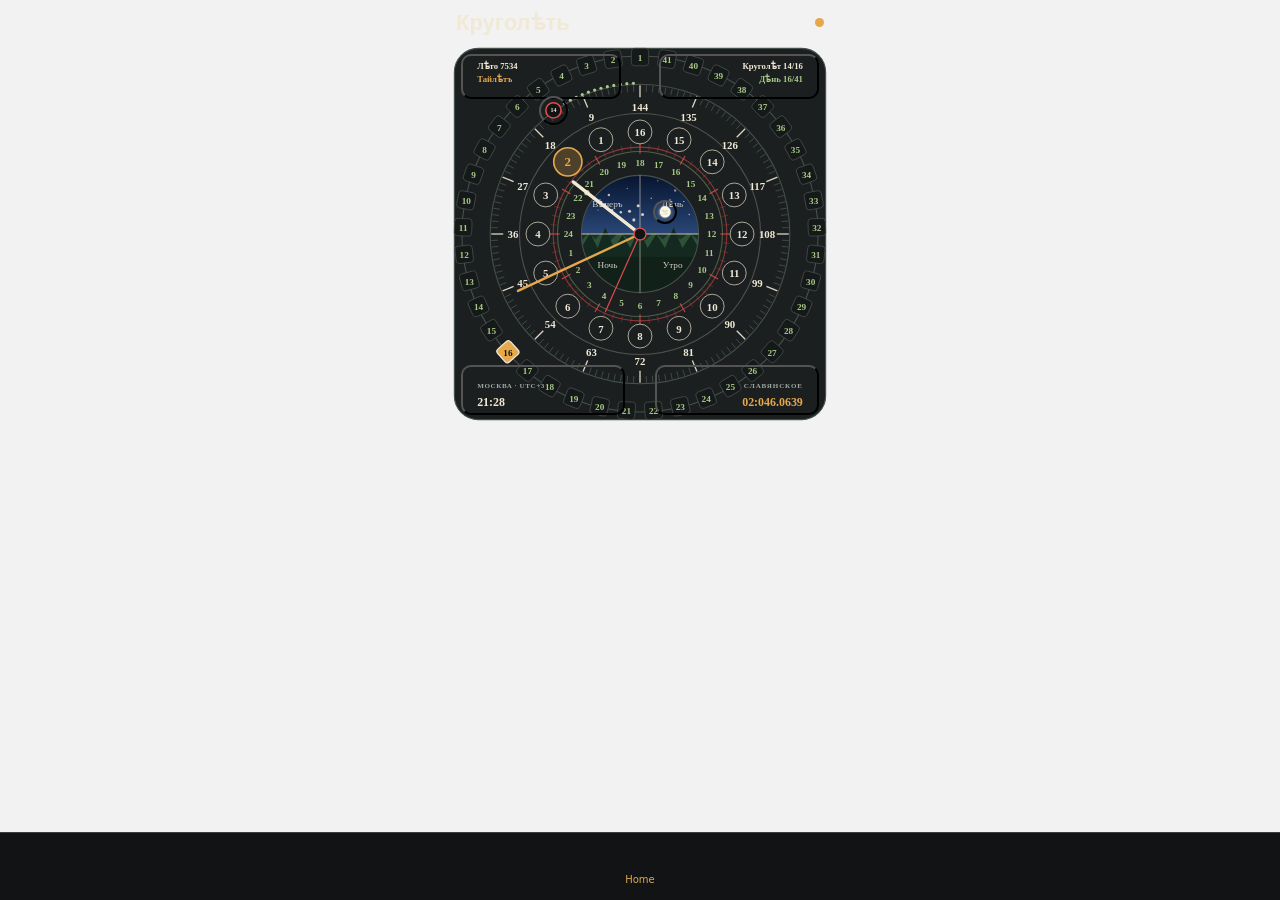
==== (tabs)/index.html @ 2bd32d2b "Add stylized lunar maria" ====
<!DOCTYPE html><html  lang="en"><head><title data-rh="true"></title><meta charSet="utf-8"/><meta name="viewport" content="width=device-width, initial-scale=1, shrink-to-fit=no"/><meta http-equiv="X-UA-Compatible" content="IE=edge"/><style id="expo-reset">#root,body,html{height:100%}body{overflow:hidden}#root{display:flex}</style><style id="react-native-stylesheet">[stylesheet-group="0"]{}
body{margin:0;}
button::-moz-focus-inner,input::-moz-focus-inner{border:0;padding:0;}
html{-ms-text-size-adjust:100%;-webkit-text-size-adjust:100%;-webkit-tap-highlight-color:rgba(0,0,0,0);}
input::-webkit-search-cancel-button,input::-webkit-search-decoration,input::-webkit-search-results-button,input::-webkit-search-results-decoration{display:none;}
[stylesheet-group="1"]{}
.css-11aywtz{-moz-appearance:textfield;-webkit-appearance:none;background-color:rgba(0,0,0,0.00);border-bottom-left-radius:0px;border-bottom-right-radius:0px;border-top-left-radius:0px;border-top-right-radius:0px;border:0 solid black;box-sizing:border-box;font:14px -apple-system,BlinkMacSystemFont,"Segoe UI",Roboto,Helvetica,Arial,sans-serif;margin:0px;padding:0px;resize:none;}
.css-146c3p1{background-color:rgba(0,0,0,0.00);border:0 solid black;box-sizing:border-box;color:rgba(0,0,0,1.00);display:inline;font:14px -apple-system,BlinkMacSystemFont,"Segoe UI",Roboto,Helvetica,Arial,sans-serif;list-style:none;margin:0px;padding:0px;position:relative;text-align:start;text-decoration:none;white-space:pre-wrap;word-wrap:break-word;}
.css-1jxf684{background-color:rgba(0,0,0,0.00);border:0 solid black;box-sizing:border-box;color:inherit;display:inline;font:inherit;list-style:none;margin:0px;padding:0px;position:relative;text-align:inherit;text-decoration:none;white-space:inherit;word-wrap:break-word;}
.css-9pa8cd{bottom:0px;height:100%;left:0px;opacity:0;position:absolute;right:0px;top:0px;width:100%;z-index:-1;}
.css-g5y9jx{align-content:flex-start;align-items:stretch;background-color:rgba(0,0,0,0.00);border:0 solid black;box-sizing:border-box;display:flex;flex-basis:auto;flex-direction:column;flex-shrink:0;list-style:none;margin:0px;min-height:0px;min-width:0px;padding:0px;position:relative;text-decoration:none;z-index:0;}
[stylesheet-group="2"]{}
.r-11mg6pl{border-bottom-color:rgba(255,255,255,1.00);border-left-color:rgba(255,255,255,1.00);border-right-color:rgba(255,255,255,1.00);border-top-color:rgba(255,255,255,1.00);}
.r-13awgt0{flex:1;}
.r-1867qdf{border-bottom-left-radius:16px;border-bottom-right-radius:16px;border-top-left-radius:16px;border-top-right-radius:16px;}
.r-1awa8pu{border-bottom-color:rgba(101,119,134,1.00);border-left-color:rgba(101,119,134,1.00);border-right-color:rgba(101,119,134,1.00);border-top-color:rgba(101,119,134,1.00);}
.r-1bq2mok{margin:3px;}
.r-1d4xg89{border-bottom-color:rgba(170,184,194,1.00);border-left-color:rgba(170,184,194,1.00);border-right-color:rgba(170,184,194,1.00);border-top-color:rgba(170,184,194,1.00);}
.r-1dzdj1l{border-bottom-left-radius:10px;border-bottom-right-radius:10px;border-top-left-radius:10px;border-top-right-radius:10px;}
.r-1f0042m{border-bottom-left-radius:5px;border-bottom-right-radius:5px;border-top-left-radius:5px;border-top-right-radius:5px;}
.r-1j16mh1{border-bottom-left-radius:100%;border-bottom-right-radius:100%;border-top-left-radius:100%;border-top-right-radius:100%;}
.r-1jkafct{border-bottom-left-radius:2px;border-bottom-right-radius:2px;border-top-left-radius:2px;border-top-right-radius:2px;}
.r-1jyn79y{border-bottom-color:rgba(0,150,136,1.00);border-left-color:rgba(0,150,136,1.00);border-right-color:rgba(0,150,136,1.00);border-top-color:rgba(0,150,136,1.00);}
.r-1pcd2l5{padding:20px;}
.r-1phboty{border-bottom-style:solid;border-left-style:solid;border-right-style:solid;border-top-style:solid;}
.r-1px6drs{border-bottom-left-radius:7px;border-bottom-right-radius:7px;border-top-left-radius:7px;border-top-right-radius:7px;}
.r-1q9bdsx{border-bottom-left-radius:12px;border-bottom-right-radius:12px;border-top-left-radius:12px;border-top-right-radius:12px;}
.r-1qsk4np{overflow-x:clip;overflow-y:clip;}
.r-1rvyss1{border-bottom-color:rgba(255,255,255,0.20);border-left-color:rgba(255,255,255,0.20);border-right-color:rgba(255,255,255,0.20);border-top-color:rgba(255,255,255,0.20);}
.r-1sp51qo{padding:10px;}
.r-1udh08x{overflow-x:hidden;overflow-y:hidden;}
.r-1uu6nss{padding:5px;}
.r-1xfd6ze{border-bottom-left-radius:8px;border-bottom-right-radius:8px;border-top-left-radius:8px;border-top-right-radius:8px;}
.r-1yt80mu{border-bottom-color:rgba(191,207,239,1.00);border-left-color:rgba(191,207,239,1.00);border-right-color:rgba(191,207,239,1.00);border-top-color:rgba(191,207,239,1.00);}
.r-2kxcpj{inset:0px;}
.r-4a18lf{border-bottom-color:rgba(255,0,0,1.00);border-left-color:rgba(255,0,0,1.00);border-right-color:rgba(255,0,0,1.00);border-top-color:rgba(255,0,0,1.00);}
.r-60ke3l{border-bottom-color:rgba(0,128,0,1.00);border-left-color:rgba(0,128,0,1.00);border-right-color:rgba(0,128,0,1.00);border-top-color:rgba(0,128,0,1.00);}
.r-6ncur5{border-bottom-left-radius:18px;border-bottom-right-radius:18px;border-top-left-radius:18px;border-top-right-radius:18px;}
.r-6t2glc{border-bottom-left-radius:40px;border-bottom-right-radius:40px;border-top-left-radius:40px;border-top-right-radius:40px;}
.r-9x6qib{border-bottom-color:rgba(204,214,221,1.00);border-left-color:rgba(204,214,221,1.00);border-right-color:rgba(204,214,221,1.00);border-top-color:rgba(204,214,221,1.00);}
.r-crgep1{margin:0px;}
.r-d045u9{border-bottom-width:2px;border-left-width:2px;border-right-width:2px;border-top-width:2px;}
.r-d23pfw{padding:24px;}
.r-edyy15{padding:8px;}
.r-fx7oqy{border-bottom-color:rgba(0,0,255,1.00);border-left-color:rgba(0,0,255,1.00);border-right-color:rgba(0,0,255,1.00);border-top-color:rgba(0,0,255,1.00);}
.r-krxsd3{display:-webkit-box;}
.r-rs99b7{border-bottom-width:1px;border-left-width:1px;border-right-width:1px;border-top-width:1px;}
.r-t60dpp{padding:0px;}
.r-wg31gx{border-bottom-color:rgba(49,53,56,1.00);border-left-color:rgba(49,53,56,1.00);border-right-color:rgba(49,53,56,1.00);border-top-color:rgba(49,53,56,1.00);}
.r-xoduu5{display:inline-flex;}
.r-ywje51{margin:auto;}
.r-z2wwpe{border-bottom-left-radius:4px;border-bottom-right-radius:4px;border-top-left-radius:4px;border-top-right-radius:4px;}
[stylesheet-group="2.1"]{}
.r-11f147o{padding-bottom:8px;padding-top:8px;}
.r-11gswi8{padding-left:3px;padding-right:3px;}
.r-17q4wm6{margin-left:5px;margin-right:5px;}
.r-184id4b{margin-bottom:12px;margin-top:12px;}
.r-18c5d7m{padding-left:6px;padding-right:6px;}
.r-1d7mnkm{padding-bottom:15px;padding-top:15px;}
.r-1e084wi{padding-left:0px;padding-right:0px;}
.r-1mmae3n{padding-bottom:12px;padding-top:12px;}
.r-1ntr0p{padding-left:5px;padding-right:5px;}
.r-1rsorjc{padding-left:36px;padding-right:36px;}
.r-1yd117h{padding-bottom:7px;padding-top:7px;}
.r-3o4zer{padding-left:12px;padding-right:12px;}
.r-3pj75a{padding-left:16px;padding-right:16px;}
.r-cxgwc0{padding-left:24px;padding-right:24px;}
.r-f8sm7e{margin-left:auto;margin-right:auto;}
.r-is05cd{padding-left:8px;padding-right:8px;}
.r-jdiy1a{margin-left:11px;margin-right:11px;}
.r-jusfrs{margin-left:12px;margin-right:12px;}
.r-n5f61p{margin-bottom:3px;margin-top:3px;}
.r-n7gxbd{padding-left:4px;padding-right:4px;}
.r-rehuqn{padding-bottom:5px;padding-top:5px;}
.r-u9wvl5{padding-left:20px;padding-right:20px;}
.r-ugi1tw{padding-left:5%;padding-right:5%;}
.r-w7s2jr{padding-bottom:16px;padding-top:16px;}
.r-ytbthy{padding-bottom:10px;padding-top:10px;}
[stylesheet-group="2.2"]{}
.r-10s2tm5{left:0%;}
.r-16o8guy{right:100%;}
.r-1a11zyx{margin-right:12px;}
.r-1cwvpvk{margin-left:12px;}
.r-1e97lx8{margin-right:3px;}
.r-1euzeng{padding-left:24px;}
.r-1g4tz6n{margin-right:-14.5px;}
.r-1h31txp{padding-right:16px;}
.r-1lhn9r{margin-left:-14.5px;}
.r-1sqnqi2{margin-left:3px;}
.r-1vl2501{padding-right:24px;}
.r-9mo606{margin-right:10px;}
.r-c59us2{left:-3px;}
.r-dqe1q{right:0%;}
.r-qb41rp{margin-right:5px;}
.r-rci37q{left:100%;}
.r-uhung1{margin-left:10px;}
.r-vpmibe{right:-3px;}
.r-w67my2{padding-left:16px;}
.r-wizibn{margin-left:5px;}
[stylesheet-group="3"]{}
.r-105ug2t{pointer-events:auto!important;}
.r-10ptun7{height:16px;}
.r-10v3vxq{transform:scaleX(-1);}
.r-10x49cs{font-size:10px;}
.r-10xqauy{padding-top:env(safe-area-inset-top);}
.r-11j9u27{visibility:hidden;}
.r-11mpjr4{background-color:rgba(223,223,223,1.00);}
.r-11udlyb{background-color:rgba(0,150,136,1.00);}
.r-11v9fek{min-width:180px;}
.r-11yh6sk{overflow-x:hidden;}
.r-12f6czt{top:17px;}
.r-12vffkv>* {pointer-events:auto;}
.r-12vffkv{pointer-events:none!important;}
.r-135wba7{line-height:24px;}
.r-13aq9py{animation-name:r-1iq689l;}
.r-13qz1uu{width:100%;}
.r-13tjlyg{transition-duration:0.1s;}
.r-13yv5cc{right:3%;}
.r-1472mwg{height:24px;}
.r-14gqq1x{margin-top:4px;}
.r-14lw9ot{background-color:rgba(255,255,255,1.00);}
.r-14q75v3{height:6%;}
.r-14sbq61{background-color:rgba(33,150,243,1.00);}
.r-150rngu{-webkit-overflow-scrolling:touch;}
.r-15rkae8{width:88%;}
.r-169uxoy{top:17%;}
.r-16y2uox{flex-grow:1;}
.r-173mn98{align-self:flex-end;}
.r-173mzie{transform:scaleY(-1);}
.r-1777fci{justify-content:center;}
.r-17bb2tj{animation-duration:0.75s;}
.r-17leim2{background-repeat:repeat;}
.r-17s6mgv{justify-content:flex-end;}
.r-17tb59b{opacity:0.7;}
.r-17tloay{opacity:0.6;}
.r-17u3ijr{background-color:rgba(155,161,166,0.27);}
.r-17w48nw{max-width:380px;}
.r-184en5c{z-index:1;}
.r-18nhz7w{top:-3px;}
.r-18u1ve8{color:rgba(255,255,255,0.40);}
.r-18u37iz{flex-direction:row;}
.r-19oahor{font-size:64px;}
.r-19wmn03{width:20px;}
.r-19z077z{touch-action:none;}
.r-1a2p6p6{-webkit-text-decoration-style:solid;text-decoration-style:solid;}
.r-1abnn5w{animation-play-state:paused;}
.r-1acpoxo{width:36px;}
.r-1aiqnjv{font-family:monospace,monospace;}
.r-1aockid{width:40px;}
.r-1awozwy{align-items:center;}
.r-1ay1djp{animation-duration:1s;}
.r-1b43r93{font-size:14px;}
.r-1bqhvcd{right:5%;}
.r-1bymd8e{margin-top:2px;}
.r-1c6unfx{forced-color-adjust:none;}
.r-1c85bru{width:270px;}
.r-1cmwbt1{gap:8px;}
.r-1cvj4g8{margin-top:1px;}
.r-1d2f490{left:0px;}
.r-1d5kdc7{flex-direction:column-reverse;}
.r-1ddef8g{-webkit-text-decoration-line:underline;text-decoration-line:underline;}
.r-1dernwh{height:70%;}
.r-1dg8y8z{left:6%;}
.r-1ei5mc7{cursor:inherit;}
.r-1enofrn{font-size:12px;}
.r-1euycsn{flex-direction:row-reverse;}
.r-1ewcgjf{box-shadow:0px 1px 3px rgba(0,0,0,0.5);}
.r-1ff274t{text-align:right;}
.r-1ffj0ar{background-color:rgba(0,0,0,0.40);}
.r-1fxcxvf{height:5.4%;}
.r-1g80hic{opacity:0.8;}
.r-1g9dr39{width:38%;}
.r-1ge9hsw{max-width:960px;}
.r-1ghxqbu{font-variant:tabular-nums;}
.r-1h0z5md{justify-content:flex-start;}
.r-1habvwh{align-items:flex-start;}
.r-1i10wst{font-size:18px;}
.r-1i6wzkk{-moz-transition-property:opacity;-webkit-transition-property:opacity;transition-property:opacity;}
.r-1i71y14{gap:14px;}
.r-1ikidpy{letter-spacing:0.5px;}
.r-1iln25a{word-wrap:normal;}
.r-1inkyih{font-size:17px;}
.r-1iusvr4{flex-basis:0px;}
.r-1janqcz{width:16px;}
.r-1jkjb{margin-left:8px;}
.r-1kb76zh{margin-right:8px;}
.r-1kfrs79{font-weight:600;}
.r-1kihuf0{align-self:center;}
.r-1ld3bg{top:-4px;}
.r-1ldzwu0{animation-timing-function:linear;}
.r-1lfg1re{top:22.4%;}
.r-1loqt21{cursor:pointer;}
.r-1m2gpgf{box-shadow:0px 0px 6px rgba(220,231,255,0.22);}
.r-1mlwlqe{flex-basis:auto;}
.r-1mrlafo{background-position:0;}
.r-1muvv40{animation-iteration-count:infinite;}
.r-1niwhzg{background-color:rgba(0,0,0,0.00);}
.r-1nlw0im{bottom:8px;}
.r-1no09lo{margin-top:28px;}
.r-1nxhmzv{margin-bottom:28px;}
.r-1ny4l3l{outline-style:none;}
.r-1ocf4r9{scroll-snap-type:y mandatory;}
.r-1olvpj4{top:26%;}
.r-1onu96p{border-curve:continuous;}
.r-1oszu61{align-items:stretch;}
.r-1otgn73{touch-action:manipulation;}
.r-1ovo7vh{top:70.5%;}
.r-1p0dtai{bottom:0px;}
.r-1pi2tsx{height:100%;}
.r-1pm8pkb{font-family:Courier;}
.r-1qd0xha{font-family:-apple-system,BlinkMacSystemFont,"Segoe UI",Roboto,Helvetica,Arial,sans-serif;}
.r-1qkvy22{color:rgba(241,233,213,1.00);}
.r-1qulhi1{animation-name:r-1pzkwqh;}
.r-1r4fvd0{color:rgba(82,169,255,1.00);}
.r-1r74h94{left:8px;}
.r-1r8g8re{height:36px;}
.r-1rnoaur{overflow-y:auto;}
.r-1rypp1o{color:rgba(191,207,239,1.00);}
.r-1sg8ghl{z-index:1000;}
.r-1ssbvtb{gap:12px;}
.r-1sxrcry{background-size:auto;}
.r-1t20iyk{width:40.5%;}
.r-1t2hasf{padding-bottom:18px;}
.r-1t7zxhp{width:9px;}
.r-1to2uj5{height:5.7%;}
.r-1u97meb{height:5.5%;}
.r-1ucl775{height:4.8%;}
.r-1udbk01{text-overflow:ellipsis;}
.r-1ui5ee8{font-size:32px;}
.r-1ujkv8a{aspect-ratio:1;}
.r-1uwg2j3{bottom:2.5%;}
.r-1vr29t4{font-weight:800;}
.r-1w1o7qi{height:13%;}
.r-1w6e6rj{flex-wrap:wrap;}
.r-1wbh5a2{flex-shrink:1;}
.r-1wtj0ep{justify-content:space-between;}
.r-1wyyakw{z-index:-1;}
.r-1xcajam{position:fixed;}
.r-1xnzce8{-moz-user-select:text;-webkit-user-select:text;user-select:text;}
.r-1xpsq9i{box-shadow:0px 3px 3px rgba(0, 0, 0, 0.33);}
.r-1xzupcd{width:13px;}
.r-1y9xkqr{left:8%;}
.r-1yef0xd{animation-name:r-11cv4x;}
.r-29ksks{top:2.5%;}
.r-2eszeu::-webkit-scrollbar{display:none}
.r-2eszeu{scrollbar-width:none;}
.r-2qajdd{background-color:rgba(16,25,42,1.00);}
.r-30o5oe{-moz-appearance:none;-ms-appearance:none;-webkit-appearance:none;appearance:none;}
.r-356f0p{letter-spacing:0.35px;}
.r-3mc0re{right:8px;}
.r-3s2u2q{white-space:nowrap;}
.r-417010{z-index:0;}
.r-4gszlv{background-size:cover;}
.r-4v7adb{height:5px;}
.r-5oul0u{margin-bottom:8px;}
.r-60vfwk{min-width:1px;}
.r-633pao>* {pointer-events:none;}
.r-633pao{pointer-events:none!important;}
.r-6dt33c{opacity:1;}
.r-6gpygo{margin-bottom:12px;}
.r-6je3xt{top:77%;}
.r-6taxm2:-ms-input-placeholder{color:var(--placeholderTextColor);opacity:1;}
.r-6taxm2::-moz-placeholder{color:var(--placeholderTextColor);opacity:1;}
.r-6taxm2::-webkit-input-placeholder{color:var(--placeholderTextColor);opacity:1;}
.r-6taxm2::placeholder{color:var(--placeholderTextColor);opacity:1;}
.r-726pan{width:31px;}
.r-76blku{height:21px;}
.r-7cikom{font-size:inherit;}
.r-7q8q6z{cursor:default;}
.r-8akbws{-webkit-box-orient:vertical;}
.r-8ay8q1{letter-spacing:0.1px;}
.r-93nl1{width:42%;}
.r-97e31f{padding-bottom:env(safe-area-inset-bottom);}
.r-9aw3ui{gap:4px;}
.r-9daxd3{animation-duration:250ms;}
.r-9l47p7{width:10%;}
.r-9qps16{width:34%;}
.r-adyw6z{font-size:20px;}
.r-agouwx{transform:translateZ(0);}
.r-ah5dr5>* {pointer-events:none;}
.r-ah5dr5{pointer-events:auto!important;}
.r-aruset{font-weight:200;}
.r-b88u0q{font-weight:700;}
.r-b93tqn{left:7%;}
.r-bi4vy9{transform:translateY(100%);}
.r-bnwqim{position:relative;}
.r-bt1l66{min-height:20px;}
.r-buy8e9{overflow-y:hidden;}
.r-bv2aro{padding-left:env(safe-area-inset-left);}
.r-c68hjy{color:rgba(161,161,161,1.00);}
.r-cpa5s6{scroll-snap-align:start;}
.r-cqee49{color:rgba(0,0,0,1.00);}
.r-dkge59{background-color:rgba(170,184,194,1.00);}
.r-dnmrzs{max-width:100%;}
.r-eafdt9{transition-duration:0.15s;}
.r-ebwn4k{animation-name:r-q67da2;}
.r-ehq7j7{background-size:contain;}
.r-eqz5dr{flex-direction:column;}
.r-eu3ka{height:40px;}
.r-evnaw{font-size:22px;}
.r-fdjqy7{text-align:left;}
.r-fubrfd{background-color:rgba(229,168,75,1.00);}
.r-fwpv1n{height:9%;}
.r-g3mlsw{animation-name:r-t2lo5v;}
.r-ghxds0{transform:translateY(0%);}
.r-gtdqiz{position:-webkit-sticky;position:sticky;}
.r-h0d30l{height:28px;}
.r-hxflta{padding-right:env(safe-area-inset-right);}
.r-icoktb{opacity:0.5;}
.r-ipm5af{top:0px;}
.r-jspowj{width:14%;}
.r-jwli3a{color:rgba(255,255,255,1.00);}
.r-k200y{align-self:flex-start;}
.r-k5y9r7{height:9px;}
.r-kemksi{background-color:rgba(0,0,0,1.00);}
.r-kizejy{color:rgba(155,161,166,1.00);}
.r-knv0ih{margin-top:8px;}
.r-leqjx2{animation-timing-function:cubic-bezier(0.215, 0.61, 0.355, 1);}
.r-lltvgl{overflow-x:auto;}
.r-lpb231{height:168px;}
.r-lrsllp{width:24px;}
.r-lrvibr{-moz-user-select:none;-webkit-user-select:none;user-select:none;}
.r-majxgm{font-weight:500;}
.r-mfh4gg{scroll-snap-type:x mandatory;}
.r-mhe3cw{z-index:10;}
.r-mro3nb{background-color:rgba(21,23,24,1.00);}
.r-n6v787{font-size:13px;}
.r-nzduqr{left:68%;}
.r-o4n3w5{width:23px;}
.r-oc10qp{height:12%;}
.r-orgf3d{opacity:0;}
.r-pl6hi6{width:24%;}
.r-py74rz{width:36%;}
.r-q4m81j{text-align:center;}
.r-qfi6ny{top:30000px;}
.r-qklmqi{border-bottom-width:1px;}
.r-qn3fzs{padding-bottom:24px;}
.r-qqjak8{font-size:9px;}
.r-qxea8l{left:3%;}
.r-r5vmyo{z-index:1002;}
.r-rjixqe{line-height:20px;}
.r-rs94m5{background-image:url("[data-uri]");}
.r-ru72xm{height:5%;}
.r-s62m2j{animation-timing-function:cubic-bezier(0.47, 0, 0.745, 0.715);}
.r-sfbmgh{z-index:9999;}
.r-so7y2g{line-height:64px;}
.r-tskmnb{padding-top:8px;}
.r-tsynxw{text-transform:uppercase;}
.r-u6sd8q{background-repeat:no-repeat;}
.r-u8s1d{position:absolute;}
.r-u92y06{background-color:rgba(255,165,0,1.00);}
.r-ubezar{font-size:16px;}
.r-uho16t{font-size:34px;}
.r-v5tqk3{left:56%;}
.r-vacyoi{padding-bottom:64px;}
.r-van48c{caret-color:transparent;}
.r-vboj7i{top:-7px;}
.r-vignoi{top:60.5%;}
.r-vvn4in{background-position:center;}
.r-vw2c0b{font-weight:bold;}
.r-w8x9ap{left:38%;}
.r-wfqgy4{transition-duration:100ms;}
.r-ws9h79{left:4px;}
.r-x11e5r{font-family:SFMono-Regular, Menlo, Monaco, Consolas, "Liberation Mono", "Courier New", monospace;}
.r-x3cy2q{background-size:100% 100%;}
.r-xx3c9p{animation-name:r-imtty0;}
.r-y7v2we{background-color:rgba(32,36,37,1.00);}
.r-yfcvkt{left:51.5%;}
.r-yie26v{z-index:1001;}
.r-z56bjy{height:10%;}
.r-z80fyv{height:20px;}
.r-zchlnj{right:0px;}
.r-zmihyx{width:43%;}
.r-zz5t5d{font-size:28px;}
@-webkit-keyframes r-11cv4x{0%{transform:rotate(0deg);}100%{transform:rotate(360deg);}}
@-webkit-keyframes r-1iq689l{0%{transform:translateY(0%);}100%{transform:translateY(100%);}}
@-webkit-keyframes r-1pzkwqh{0%{transform:translateY(100%);}100%{transform:translateY(0%);}}
@-webkit-keyframes r-imtty0{0%{opacity:0;}100%{opacity:1;}}
@-webkit-keyframes r-q67da2{0%{transform:translateX(-100%);}100%{transform:translateX(400%);}}
@-webkit-keyframes r-t2lo5v{0%{opacity:1;}100%{opacity:0;}}
@keyframes r-11cv4x{0%{transform:rotate(0deg);}100%{transform:rotate(360deg);}}
@keyframes r-1iq689l{0%{transform:translateY(0%);}100%{transform:translateY(100%);}}
@keyframes r-1pzkwqh{0%{transform:translateY(100%);}100%{transform:translateY(0%);}}
@keyframes r-imtty0{0%{opacity:0;}100%{opacity:1;}}
@keyframes r-q67da2{0%{transform:translateX(-100%);}100%{transform:translateX(400%);}}
@keyframes r-t2lo5v{0%{opacity:1;}100%{opacity:0;}}</style><script type="module">globalThis.__EXPO_ROUTER_HYDRATE__=true;</script><link rel="preload" href="/slavic-clock-widget-pages/_expo/static/css/web-8abd3a95782238402ea808676aa81ce4.css" as="style"><link rel="stylesheet" href="/slavic-clock-widget-pages/_expo/static/css/web-8abd3a95782238402ea808676aa81ce4.css"><link rel="icon" href="/slavic-clock-widget-pages/favicon.ico" /></head><body><div id="root"><div class="css-g5y9jx r-13awgt0"><!--$--><div class="css-g5y9jx" style="flex:1;--color-primary:#E5A84B;--color-background:#111315;--color-surface:#1B1F20;--color-foreground:#F1E9D5;--color-muted:#9FA8A3;--color-border:#39403D;--color-success:#22C55E;--color-warning:#F59E0B;--color-error:#EF4444"><div class="css-g5y9jx r-13awgt0"><div class="css-g5y9jx" style="flex:1"><div style="position:absolute;left:0;right:0;top:0;bottom:0;pointer-events:none;visibility:hidden"></div><div class="css-g5y9jx r-13awgt0"><div class="css-g5y9jx r-13awgt0 r-1p0dtai r-1d2f490 r-u8s1d r-zchlnj r-ipm5af" style="background-color:rgba(242,242,242,1.00);display:flex"><div class="css-g5y9jx r-13awgt0"><div class="css-g5y9jx r-13awgt0"><!--$--><div style="position:absolute;left:0;right:0;top:0;bottom:0;pointer-events:none;visibility:hidden"></div><div class="css-g5y9jx r-13awgt0" style="flex-direction:column"><div class="css-g5y9jx r-13awgt0 r-1udh08x"><div class="css-g5y9jx r-1p0dtai r-1d2f490 r-u8s1d r-zchlnj r-ipm5af" style="z-index:0"><div class="css-g5y9jx r-13awgt0" style="background-color:rgba(242,242,242,1.00)"><div class="css-g5y9jx r-13awgt0"><!--$--><div class="css-g5y9jx flex-1 bg-background"><div class="css-g5y9jx flex-1" style="padding-top:0px;padding-right:0px;padding-bottom:0px;padding-left:0px"><div class="css-g5y9jx flex-1"><div class="css-g5y9jx r-150rngu r-eqz5dr r-16y2uox r-1wbh5a2 r-11yh6sk r-1rnoaur r-agouwx r-2eszeu"><div class="css-g5y9jx r-1awozwy r-1cmwbt1 r-1t2hasf r-3o4zer r-tskmnb"><div class="css-g5y9jx r-1awozwy r-18u37iz r-1wtj0ep r-17w48nw r-18c5d7m r-13qz1uu"><div dir="auto" class="css-146c3p1 r-1qkvy22 r-evnaw r-b88u0q r-1bymd8e">Круголѣть</div><div class="css-g5y9jx r-fubrfd r-1f0042m r-k5y9r7 r-1t7zxhp"></div></div><div class="css-g5y9jx r-1kihuf0 r-1ujkv8a r-17w48nw r-bnwqim r-13qz1uu"><svg width="100%" height="100%" viewBox="0 0 350 350"><rect x="4" y="4" width="342" height="342" rx="22" fill="#1B1F20" stroke="#46504B" stroke-width="1"></rect><circle cx="175" cy="175" r="164" fill="none" stroke="#46504B" stroke-width="1"></circle><circle cx="175" cy="175" r="138" fill="none" stroke="#46504B" stroke-width="1"></circle><circle cx="175" cy="175" r="80" fill="none" stroke="#E14B4B" stroke-opacity="0.55" stroke-width="1"></circle><circle cx="175" cy="175" r="76" fill="none" stroke="#A8C987" stroke-opacity="0.38" stroke-width="1"></circle><circle cx="175" cy="175" r="111" fill="none" stroke="#F1E9D5" stroke-opacity="0.25" stroke-width="1"></circle><defs><clipPath id="celestial-center-clip"><circle cx="175" cy="175" r="54"></circle></clipPath><clipPath id="moon-disc-clip"><circle cx="197.97208139284055" cy="154.6877494074803" r="5.4"></circle></clipPath><clipPath id="moon-light-clip"><path d="M 197.97208139284055 149.2877494074803 A 5.4 5.4 0 0 1 197.97208139284055 160.08774940748032 A 4.777300661014725 5.4 0 0 1 197.97208139284055 149.2877494074803 Z"></path></clipPath><radialGradient cx="50%" cy="50%" r="50%" id="moon-glow-gradient"><stop offset="0" stop-color="#DCE7FF" stop-opacity="0.32"></stop><stop offset="0.62" stop-color="#DCE7FF" stop-opacity="0.13"></stop><stop offset="1" stop-color="#DCE7FF" stop-opacity="0"></stop></radialGradient><linearGradient x1="0" y1="0" x2="0" y2="1" id="celestial-sky-gradient"><stop offset="0" stop-color="#07142F"></stop><stop offset="1" stop-color="#294777"></stop></linearGradient></defs><g clip-path="url(#celestial-center-clip)"><rect x="121" y="121" width="108" height="54" fill="url(#celestial-sky-gradient)"></rect><circle cx="146.3546656385508" cy="139" r="1.15" fill="#F1E9D5" fill-opacity="0.7511782463997405"></circle><circle cx="155.3546656385508" cy="147" r="0.65" fill="#F1E9D5" fill-opacity="0.5060569238903516"></circle><circle cx="163.3546656385508" cy="133" r="0.65" fill="#F1E9D5" fill-opacity="0.5060569238903516"></circle><circle cx="185.3546656385508" cy="142" r="0.65" fill="#F1E9D5" fill-opacity="0.7511782463997405"></circle><circle cx="197.3546656385508" cy="151" r="0.65" fill="#F1E9D5" fill-opacity="0.5060569238903516"></circle><circle cx="207.3546656385508" cy="135" r="1.15" fill="#F1E9D5" fill-opacity="0.5060569238903516"></circle><circle cx="215.3546656385508" cy="145" r="0.65" fill="#F1E9D5" fill-opacity="0.7511782463997405"></circle><circle cx="136.3546656385508" cy="153" r="0.65" fill="#F1E9D5" fill-opacity="0.5060569238903516"></circle><circle cx="191.3546656385508" cy="126" r="0.65" fill="#F1E9D5" fill-opacity="0.5060569238903516"></circle><circle cx="220.3546656385508" cy="157" r="0.65" fill="#F1E9D5" fill-opacity="0.7511782463997405"></circle><circle cx="153.3546656385508" cy="123" r="1.15" fill="#F1E9D5" fill-opacity="0.5060569238903516"></circle><circle cx="208.3546656385508" cy="119" r="0.65" fill="#F1E9D5" fill-opacity="0.5060569238903516"></circle><circle cx="142.3546656385508" cy="148" r="1.4" fill="#FFF6DC" fill-opacity="0.7907139435786743"></circle><circle cx="149.3546656385508" cy="153" r="1.1" fill="#FFF6DC" fill-opacity="0.7907139435786743"></circle><circle cx="157.3546656385508" cy="155" r="1.1" fill="#FFF6DC" fill-opacity="0.7907139435786743"></circle><circle cx="165.3546656385508" cy="154" r="1.4" fill="#FFF6DC" fill-opacity="0.7907139435786743"></circle><circle cx="173.3546656385508" cy="149" r="1.4" fill="#FFF6DC" fill-opacity="0.7907139435786743"></circle><circle cx="177.3546656385508" cy="157" r="1.4" fill="#FFF6DC" fill-opacity="0.7907139435786743"></circle><circle cx="169.3546656385508" cy="162" r="1.4" fill="#FFF6DC" fill-opacity="0.7907139435786743"></circle><circle cx="197.97208139284055" cy="154.6877494074803" r="10.5" fill="url(#moon-glow-gradient)"></circle><circle cx="197.97208139284055" cy="154.6877494074803" r="5.4" fill="#3E526F" stroke="#DCE7FF" stroke-opacity="0.78" stroke-width="0.45"></circle><path d="M 197.97208139284055 149.2877494074803 A 5.4 5.4 0 0 1 197.97208139284055 160.08774940748032 A 4.777300661014725 5.4 0 0 1 197.97208139284055 149.2877494074803 Z" fill="#FFF9E0" clip-path="url(#moon-disc-clip)"></path><g clip-path="url(#moon-light-clip)"><ellipse cx="196.27208139284056" cy="153.33774940748032" rx="1.45" ry="0.9" fill="#718096" fill-opacity="0.24" transform="rotate(-18 196.27208139284056 153.33774940748032)"></ellipse><ellipse cx="199.62208139284056" cy="153.5377494074803" rx="1.25" ry="0.75" fill="#718096" fill-opacity="0.27" transform="rotate(22 199.62208139284056 153.5377494074803)"></ellipse><ellipse cx="197.62208139284056" cy="154.83774940748032" rx="1.3" ry="1.05" fill="#718096" fill-opacity="0.22"></ellipse><ellipse cx="199.22208139284055" cy="156.4377494074803" rx="1.55" ry="0.72" fill="#718096" fill-opacity="0.25" transform="rotate(-28 199.22208139284055 156.4377494074803)"></ellipse><ellipse cx="195.92208139284054" cy="157.0377494074803" rx="0.9" ry="0.58" fill="#718096" fill-opacity="0.2" transform="rotate(14 195.92208139284054 157.0377494074803)"></ellipse></g><rect x="121" y="175" width="108" height="54" fill="#193127"></rect><path d="M121 181 L128 174 L134 180 L141 172 L148 181 L156 173 L164 180 L172 171 L180 181 L188 173 L196 180 L204 172 L212 180 L220 174 L229 181 L229 229 L121 229 Z" fill="#2E513A"></path><path d="M121 188 L129 174 L136 188 L143 169 L151 188 L159 176 L166 188 L174 170 L182 188 L190 175 L198 188 L206 169 L214 188 L222 176 L229 188 L229 229 L121 229 Z" fill="#14291F"></path><rect x="121" y="196" width="108" height="54" fill="#0F1C17" fill-opacity="0.553499760505072"></rect><line x1="121" y1="175" x2="229" y2="175" stroke="#F1E9D5" stroke-opacity="0.45" stroke-width="0.7"></line></g><circle cx="175" cy="175" r="54" fill="none" stroke="#46504B" stroke-width="1"></circle><line x1="175" y1="92" x2="175" y2="101" stroke="#E14B4B" stroke-width="1" opacity="0.9"></line><line x1="183.67586245121524" y1="92.45468268443332" x2="183.0486916716093" y2="98.42181405664296" stroke="#E14B4B" stroke-width="0.55" opacity="0.5"></line><line x1="192.25667033787403" y1="93.81374913909414" x2="191.00920019296748" y2="99.68263474349698" stroke="#E14B4B" stroke-width="0.55" opacity="0.5"></line><line x1="200.64841053312063" y1="96.06230914750226" x2="198.79430856687094" y2="101.76864824527318" stroke="#E14B4B" stroke-width="0.55" opacity="0.5"></line><line x1="208.75914137529142" y1="99.17572701566412" x2="206.3187215168366" y2="104.65699976151973" stroke="#E14B4B" stroke-width="0.55" opacity="0.5"></line><line x1="216.5" y1="103.1198914858916" x2="212" y2="110.91412011995155" stroke="#E14B4B" stroke-width="1" opacity="0.9"></line><line x1="223.78617594027526" y1="107.85158946687936" x2="220.25946442652042" y2="112.70569143312905" stroke="#E14B4B" stroke-width="0.55" opacity="0.5"></line><line x1="230.53784032778523" y1="113.31897948537627" x2="226.52305668963209" y2="117.77784843824065" stroke="#E14B4B" stroke-width="0.55" opacity="0.5"></line><line x1="236.68102051462373" y1="119.46215967221477" x2="232.22215156175935" y2="123.47694331036791" stroke="#E14B4B" stroke-width="0.55" opacity="0.5"></line><line x1="242.14841053312063" y1="126.21382405972473" x2="237.29430856687094" y2="129.74053557347958" stroke="#E14B4B" stroke-width="0.55" opacity="0.5"></line><line x1="246.88010851410843" y1="133.5" x2="239.08587988004848" y2="138" stroke="#E14B4B" stroke-width="1" opacity="0.9"></line><line x1="250.8242729843359" y1="141.24085862470858" x2="245.34300023848027" y2="143.6812784831634" stroke="#E14B4B" stroke-width="0.55" opacity="0.5"></line><line x1="253.93769085249772" y1="149.35158946687937" x2="248.2313517547268" y2="151.20569143312906" stroke="#E14B4B" stroke-width="0.55" opacity="0.5"></line><line x1="256.1862508609059" y1="157.74332966212597" x2="250.31736525650302" y2="158.99079980703254" stroke="#E14B4B" stroke-width="0.55" opacity="0.5"></line><line x1="257.54531731556665" y1="166.32413754878476" x2="251.57818594335703" y2="166.9513083283907" stroke="#E14B4B" stroke-width="0.55" opacity="0.5"></line><line x1="258" y1="175" x2="249" y2="175" stroke="#E14B4B" stroke-width="1" opacity="0.9"></line><line x1="257.54531731556665" y1="183.67586245121524" x2="251.57818594335703" y2="183.0486916716093" stroke="#E14B4B" stroke-width="0.55" opacity="0.5"></line><line x1="256.1862508609059" y1="192.25667033787403" x2="250.31736525650302" y2="191.00920019296746" stroke="#E14B4B" stroke-width="0.55" opacity="0.5"></line><line x1="253.93769085249772" y1="200.64841053312063" x2="248.2313517547268" y2="198.79430856687094" stroke="#E14B4B" stroke-width="0.55" opacity="0.5"></line><line x1="250.8242729843359" y1="208.75914137529142" x2="245.34300023848027" y2="206.3187215168366" stroke="#E14B4B" stroke-width="0.55" opacity="0.5"></line><line x1="246.88010851410843" y1="216.5" x2="239.08587988004848" y2="212" stroke="#E14B4B" stroke-width="1" opacity="0.9"></line><line x1="242.14841053312065" y1="223.78617594027526" x2="237.29430856687097" y2="220.25946442652042" stroke="#E14B4B" stroke-width="0.55" opacity="0.5"></line><line x1="236.68102051462373" y1="230.53784032778523" x2="232.22215156175935" y2="226.52305668963209" stroke="#E14B4B" stroke-width="0.55" opacity="0.5"></line><line x1="230.53784032778523" y1="236.68102051462373" x2="226.52305668963209" y2="232.22215156175935" stroke="#E14B4B" stroke-width="0.55" opacity="0.5"></line><line x1="223.78617594027526" y1="242.14841053312063" x2="220.25946442652042" y2="237.29430856687094" stroke="#E14B4B" stroke-width="0.55" opacity="0.5"></line><line x1="216.5" y1="246.8801085141084" x2="212" y2="239.08587988004845" stroke="#E14B4B" stroke-width="1" opacity="0.9"></line><line x1="208.75914137529142" y1="250.8242729843359" x2="206.3187215168366" y2="245.34300023848027" stroke="#E14B4B" stroke-width="0.55" opacity="0.5"></line><line x1="200.64841053312063" y1="253.93769085249772" x2="198.79430856687094" y2="248.2313517547268" stroke="#E14B4B" stroke-width="0.55" opacity="0.5"></line><line x1="192.25667033787403" y1="256.18625086090583" x2="191.00920019296748" y2="250.31736525650302" stroke="#E14B4B" stroke-width="0.55" opacity="0.5"></line><line x1="183.67586245121524" y1="257.54531731556665" x2="183.0486916716093" y2="251.57818594335703" stroke="#E14B4B" stroke-width="0.55" opacity="0.5"></line><line x1="175" y1="258" x2="175" y2="249" stroke="#E14B4B" stroke-width="1" opacity="0.9"></line><line x1="166.3241375487847" y1="257.54531731556665" x2="166.95130832839064" y2="251.57818594335703" stroke="#E14B4B" stroke-width="0.55" opacity="0.5"></line><line x1="157.743329662126" y1="256.1862508609059" x2="158.99079980703254" y2="250.31736525650302" stroke="#E14B4B" stroke-width="0.55" opacity="0.5"></line><line x1="149.35158946687932" y1="253.93769085249772" x2="151.20569143312903" y2="248.2313517547268" stroke="#E14B4B" stroke-width="0.55" opacity="0.5"></line><line x1="141.2408586247086" y1="250.8242729843359" x2="143.6812784831634" y2="245.34300023848027" stroke="#E14B4B" stroke-width="0.55" opacity="0.5"></line><line x1="133.50000000000003" y1="246.88010851410843" x2="138" y2="239.08587988004848" stroke="#E14B4B" stroke-width="1" opacity="0.9"></line><line x1="126.21382405972474" y1="242.14841053312063" x2="129.74053557347958" y2="237.29430856687094" stroke="#E14B4B" stroke-width="0.55" opacity="0.5"></line><line x1="119.46215967221477" y1="236.68102051462373" x2="123.47694331036791" y2="232.22215156175935" stroke="#E14B4B" stroke-width="0.55" opacity="0.5"></line><line x1="113.31897948537629" y1="230.53784032778523" x2="117.77784843824065" y2="226.52305668963209" stroke="#E14B4B" stroke-width="0.55" opacity="0.5"></line><line x1="107.85158946687937" y1="223.78617594027529" x2="112.70569143312906" y2="220.25946442652042" stroke="#E14B4B" stroke-width="0.55" opacity="0.5"></line><line x1="103.11989148589159" y1="216.5" x2="110.91412011995153" y2="212" stroke="#E14B4B" stroke-width="1" opacity="0.9"></line><line x1="99.17572701566414" y1="208.75914137529145" x2="104.65699976151974" y2="206.31872151683663" stroke="#E14B4B" stroke-width="0.55" opacity="0.5"></line><line x1="96.06230914750226" y1="200.64841053312068" x2="101.76864824527318" y2="198.794308566871" stroke="#E14B4B" stroke-width="0.55" opacity="0.5"></line><line x1="93.81374913909413" y1="192.25667033787403" x2="99.68263474349696" y2="191.00920019296746" stroke="#E14B4B" stroke-width="0.55" opacity="0.5"></line><line x1="92.45468268443332" y1="183.67586245121527" x2="98.42181405664296" y2="183.04869167160933" stroke="#E14B4B" stroke-width="0.55" opacity="0.5"></line><line x1="92" y1="175" x2="101" y2="175" stroke="#E14B4B" stroke-width="1" opacity="0.9"></line><line x1="92.45468268443331" y1="166.3241375487848" x2="98.42181405664294" y2="166.95130832839072" stroke="#E14B4B" stroke-width="0.55" opacity="0.5"></line><line x1="93.81374913909413" y1="157.743329662126" x2="99.68263474349696" y2="158.99079980703254" stroke="#E14B4B" stroke-width="0.55" opacity="0.5"></line><line x1="96.06230914750226" y1="149.35158946687935" x2="101.76864824527318" y2="151.20569143312903" stroke="#E14B4B" stroke-width="0.55" opacity="0.5"></line><line x1="99.17572701566411" y1="141.2408586247086" x2="104.65699976151971" y2="143.68127848316342" stroke="#E14B4B" stroke-width="0.55" opacity="0.5"></line><line x1="103.1198914858916" y1="133.5" x2="110.91412011995155" y2="138" stroke="#E14B4B" stroke-width="1" opacity="0.9"></line><line x1="107.85158946687936" y1="126.21382405972474" x2="112.70569143312905" y2="129.74053557347958" stroke="#E14B4B" stroke-width="0.55" opacity="0.5"></line><line x1="113.31897948537627" y1="119.46215967221477" x2="117.77784843824065" y2="123.47694331036791" stroke="#E14B4B" stroke-width="0.55" opacity="0.5"></line><line x1="119.46215967221474" y1="113.3189794853763" x2="123.4769433103679" y2="117.77784843824065" stroke="#E14B4B" stroke-width="0.55" opacity="0.5"></line><line x1="126.21382405972471" y1="107.85158946687937" x2="129.74053557347958" y2="112.70569143312906" stroke="#E14B4B" stroke-width="0.55" opacity="0.5"></line><line x1="133.49999999999997" y1="103.1198914858916" x2="137.99999999999997" y2="110.91412011995155" stroke="#E14B4B" stroke-width="1" opacity="0.9"></line><line x1="141.2408586247086" y1="99.17572701566412" x2="143.6812784831634" y2="104.65699976151973" stroke="#E14B4B" stroke-width="0.55" opacity="0.5"></line><line x1="149.35158946687935" y1="96.06230914750226" x2="151.20569143312903" y2="101.76864824527318" stroke="#E14B4B" stroke-width="0.55" opacity="0.5"></line><line x1="157.74332966212594" y1="93.81374913909414" x2="158.9907998070325" y2="99.68263474349698" stroke="#E14B4B" stroke-width="0.55" opacity="0.5"></line><line x1="166.32413754878476" y1="92.45468268443331" x2="166.9513083283907" y2="98.42181405664294" stroke="#E14B4B" stroke-width="0.55" opacity="0.5"></line><g><rect x="167" y="4" width="16" height="16" rx="3" fill="#151919" stroke="#46504B" stroke-width="0.7" transform="rotate(0 175 12)"></rect><text x="175" y="15.5" fill="#A8C987" text-anchor="middle" style="font-size:8.5;font-weight:700">1</text></g><g><rect x="142.11816667232347" y="5.910290923803188" width="16" height="16" rx="3" fill="#151919" stroke="#46504B" stroke-width="0.7" transform="rotate(-8.78048780487805 150.11816667232347 13.910290923803188)"></rect><text x="150.11816667232347" y="17.41029092380319" fill="#A8C987" text-anchor="middle" style="font-size:8.5;font-weight:700">2</text></g><g><rect x="117.81954242898365" y="11.596388095046308" width="16" height="16" rx="3" fill="#151919" stroke="#46504B" stroke-width="0.7" transform="rotate(-17.5609756097561 125.81954242898365 19.596388095046308)"></rect><text x="125.81954242898365" y="23.096388095046308" fill="#A8C987" text-anchor="middle" style="font-size:8.5;font-weight:700">3</text></g><g><rect x="94.67366642768556" y="20.925014215347943" width="16" height="16" rx="3" fill="#151919" stroke="#46504B" stroke-width="0.7" transform="rotate(-26.341463414634145 102.67366642768556 28.925014215347943)"></rect><text x="102.67366642768556" y="32.42501421534794" fill="#A8C987" text-anchor="middle" style="font-size:8.5;font-weight:700">4</text></g><g><rect x="73.22305838436485" y="33.677514195025" width="16" height="16" rx="3" fill="#151919" stroke="#46504B" stroke-width="0.7" transform="rotate(-35.1219512195122 81.22305838436485 41.677514195025)"></rect><text x="81.22305838436485" y="45.177514195025" fill="#A8C987" text-anchor="middle" style="font-size:8.5;font-weight:700">5</text></g><g><rect x="53.97050237086462" y="49.5549802430717" width="16" height="16" rx="3" fill="#151919" stroke="#46504B" stroke-width="0.7" transform="rotate(-43.90243902439024 61.97050237086462 57.5549802430717)"></rect><text x="61.97050237086462" y="61.0549802430717" fill="#A8C987" text-anchor="middle" style="font-size:8.5;font-weight:700">6</text></g><g><rect x="37.36726198243147" y="68.18525801243803" width="16" height="16" rx="3" fill="#151919" stroke="#46504B" stroke-width="0.7" transform="rotate(-52.68292682926829 45.36726198243147 76.18525801243803)"></rect><text x="45.36726198243147" y="79.68525801243803" fill="#A8C987" text-anchor="middle" style="font-size:8.5;font-weight:700">7</text></g><g><rect x="23.80250310151638" y="89.13166958250116" width="16" height="16" rx="3" fill="#151919" stroke="#46504B" stroke-width="0.7" transform="rotate(-61.463414634146346 31.80250310151638 97.13166958250116)"></rect><text x="31.80250310151638" y="100.63166958250116" fill="#A8C987" text-anchor="middle" style="font-size:8.5;font-weight:700">8</text></g><g><rect x="13.59417217933148" y="111.90324881941405" width="16" height="16" rx="3" fill="#151919" stroke="#46504B" stroke-width="0.7" transform="rotate(-70.2439024390244 21.59417217933148 119.90324881941405)"></rect><text x="21.59417217933148" y="123.40324881941405" fill="#A8C987" text-anchor="middle" style="font-size:8.5;font-weight:700">9</text></g><g><rect x="6.981543840512643" y="135.96624920615903" width="16" height="16" rx="3" fill="#151919" stroke="#46504B" stroke-width="0.7" transform="rotate(-79.02439024390245 14.981543840512643 143.96624920615903)"></rect><text x="14.981543840512643" y="147.46624920615903" fill="#A8C987" text-anchor="middle" style="font-size:8.5;font-weight:700">10</text></g><g><rect x="4.119612488717962" y="160.75665440852427" width="16" height="16" rx="3" fill="#151919" stroke="#46504B" stroke-width="0.7" transform="rotate(-87.80487804878048 12.119612488717962 168.75665440852427)"></rect><text x="12.119612488717962" y="172.25665440852427" fill="#A8C987" text-anchor="middle" style="font-size:8.5;font-weight:700">11</text></g><g><rect x="5.075459369172961" y="185.69339833993922" width="16" height="16" rx="3" fill="#151919" stroke="#46504B" stroke-width="0.7" transform="rotate(-96.58536585365854 13.075459369172961 193.69339833993922)"></rect><text x="13.075459369172961" y="197.19339833993922" fill="#A8C987" text-anchor="middle" style="font-size:8.5;font-weight:700">12</text></g><g><rect x="9.826680241138007" y="210.19198485805586" width="16" height="16" rx="3" fill="#151919" stroke="#46504B" stroke-width="0.7" transform="rotate(-105.36585365853658 17.826680241138007 218.19198485805586)"></rect><text x="17.826680241138007" y="221.69198485805586" fill="#A8C987" text-anchor="middle" style="font-size:8.5;font-weight:700">13</text></g><g><rect x="18.261910514322324" y="233.6781878589283" width="16" height="16" rx="3" fill="#151919" stroke="#46504B" stroke-width="0.7" transform="rotate(-114.14634146341463 26.261910514322324 241.6781878589283)"></rect><text x="26.261910514322324" y="245.1781878589283" fill="#A8C987" text-anchor="middle" style="font-size:8.5;font-weight:700">14</text></g><g><rect x="30.183435540492184" y="255.6015106501991" width="16" height="16" rx="3" fill="#151919" stroke="#46504B" stroke-width="0.7" transform="rotate(-122.92682926829269 38.183435540492184 263.6015106501991)"></rect><text x="38.183435540492184" y="267.1015106501991" fill="#A8C987" text-anchor="middle" style="font-size:8.5;font-weight:700">15</text></g><g><rect x="45.31182487725006" y="275.4480891269871" width="16" height="16" rx="3" fill="#E5A84B" stroke="#F1E9D5" stroke-width="1.2" transform="rotate(-131.70731707317074 53.31182487725006 283.4480891269871)"></rect><text x="53.31182487725006" y="286.9480891269871" fill="#111315" text-anchor="middle" style="font-size:8.5;font-weight:700">16</text></g><g><rect x="63.29248190077075" y="292.75273631097673" width="16" height="16" rx="3" fill="#151919" stroke="#46504B" stroke-width="0.7" transform="rotate(-140.4878048780488 71.29248190077075 300.75273631097673)"></rect><text x="71.29248190077075" y="304.25273631097673" fill="#A8C987" text-anchor="middle" style="font-size:8.5;font-weight:700">17</text></g><g><rect x="83.70395525012094" y="307.10984593891374" width="16" height="16" rx="3" fill="#151919" stroke="#46504B" stroke-width="0.7" transform="rotate(-149.2682926829268 91.70395525012094 315.10984593891374)"></rect><text x="91.70395525012094" y="318.60984593891374" fill="#A8C987" text-anchor="middle" style="font-size:8.5;font-weight:700">18</text></g><g><rect x="106.06781728995466" y="318.1828995296414" width="16" height="16" rx="3" fill="#151919" stroke="#46504B" stroke-width="0.7" transform="rotate(-158.0487804878049 114.06781728995466 326.1828995296414)"></rect><text x="114.06781728995466" y="329.6828995296414" fill="#A8C987" text-anchor="middle" style="font-size:8.5;font-weight:700">19</text></g><g><rect x="129.8598780487886" y="325.712354092078" width="16" height="16" rx="3" fill="#151919" stroke="#46504B" stroke-width="0.7" transform="rotate(-166.82926829268294 137.8598780487886 333.712354092078)"></rect><text x="137.8598780487886" y="337.212354092078" fill="#A8C987" text-anchor="middle" style="font-size:8.5;font-weight:700">20</text></g><g><rect x="154.52247178765128" y="329.5217255929497" width="16" height="16" rx="3" fill="#151919" stroke="#46504B" stroke-width="0.7" transform="rotate(-175.60975609756096 162.52247178765128 337.5217255929497)"></rect><text x="162.52247178765128" y="341.0217255929497" fill="#A8C987" text-anchor="middle" style="font-size:8.5;font-weight:700">21</text></g><g><rect x="179.4775282123488" y="329.5217255929497" width="16" height="16" rx="3" fill="#151919" stroke="#46504B" stroke-width="0.7" transform="rotate(-184.39024390243904 187.4775282123488 337.5217255929497)"></rect><text x="187.4775282123488" y="341.0217255929497" fill="#A8C987" text-anchor="middle" style="font-size:8.5;font-weight:700">22</text></g><g><rect x="204.14012195121148" y="325.71235409207793" width="16" height="16" rx="3" fill="#151919" stroke="#46504B" stroke-width="0.7" transform="rotate(-193.1707317073171 212.14012195121148 333.71235409207793)"></rect><text x="212.14012195121148" y="337.21235409207793" fill="#A8C987" text-anchor="middle" style="font-size:8.5;font-weight:700">23</text></g><g><rect x="227.93218271004542" y="318.1828995296414" width="16" height="16" rx="3" fill="#151919" stroke="#46504B" stroke-width="0.7" transform="rotate(-201.95121951219514 235.93218271004542 326.1828995296414)"></rect><text x="235.93218271004542" y="329.6828995296414" fill="#A8C987" text-anchor="middle" style="font-size:8.5;font-weight:700">24</text></g><g><rect x="250.296044749879" y="307.10984593891374" width="16" height="16" rx="3" fill="#151919" stroke="#46504B" stroke-width="0.7" transform="rotate(-210.73170731707316 258.296044749879 315.10984593891374)"></rect><text x="258.296044749879" y="318.60984593891374" fill="#A8C987" text-anchor="middle" style="font-size:8.5;font-weight:700">25</text></g><g><rect x="270.7075180992292" y="292.75273631097673" width="16" height="16" rx="3" fill="#151919" stroke="#46504B" stroke-width="0.7" transform="rotate(-219.5121951219512 278.7075180992292 300.75273631097673)"></rect><text x="278.7075180992292" y="304.25273631097673" fill="#A8C987" text-anchor="middle" style="font-size:8.5;font-weight:700">26</text></g><g><rect x="288.68817512274984" y="275.44808912698727" width="16" height="16" rx="3" fill="#151919" stroke="#46504B" stroke-width="0.7" transform="rotate(-228.29268292682926 296.68817512274984 283.44808912698727)"></rect><text x="296.68817512274984" y="286.94808912698727" fill="#A8C987" text-anchor="middle" style="font-size:8.5;font-weight:700">27</text></g><g><rect x="303.81656445950796" y="255.60151065019886" width="16" height="16" rx="3" fill="#151919" stroke="#46504B" stroke-width="0.7" transform="rotate(-237.07317073170734 311.81656445950796 263.60151065019886)"></rect><text x="311.81656445950796" y="267.10151065019886" fill="#A8C987" text-anchor="middle" style="font-size:8.5;font-weight:700">28</text></g><g><rect x="315.7380894856776" y="233.67818785892845" width="16" height="16" rx="3" fill="#151919" stroke="#46504B" stroke-width="0.7" transform="rotate(-245.85365853658539 323.7380894856776 241.67818785892845)"></rect><text x="323.7380894856776" y="245.17818785892845" fill="#A8C987" text-anchor="middle" style="font-size:8.5;font-weight:700">29</text></g><g><rect x="324.173319758862" y="210.19198485805583" width="16" height="16" rx="3" fill="#151919" stroke="#46504B" stroke-width="0.7" transform="rotate(-254.6341463414634 332.173319758862 218.19198485805583)"></rect><text x="332.173319758862" y="221.69198485805583" fill="#A8C987" text-anchor="middle" style="font-size:8.5;font-weight:700">30</text></g><g><rect x="328.92454063082704" y="185.69339833993922" width="16" height="16" rx="3" fill="#151919" stroke="#46504B" stroke-width="0.7" transform="rotate(-263.4146341463415 336.92454063082704 193.69339833993922)"></rect><text x="336.92454063082704" y="197.19339833993922" fill="#A8C987" text-anchor="middle" style="font-size:8.5;font-weight:700">31</text></g><g><rect x="329.88038751128204" y="160.7566544085244" width="16" height="16" rx="3" fill="#151919" stroke="#46504B" stroke-width="0.7" transform="rotate(-272.1951219512195 337.88038751128204 168.7566544085244)"></rect><text x="337.88038751128204" y="172.2566544085244" fill="#A8C987" text-anchor="middle" style="font-size:8.5;font-weight:700">32</text></g><g><rect x="327.01845615948736" y="135.96624920615903" width="16" height="16" rx="3" fill="#151919" stroke="#46504B" stroke-width="0.7" transform="rotate(-280.9756097560976 335.01845615948736 143.96624920615903)"></rect><text x="335.01845615948736" y="147.46624920615903" fill="#A8C987" text-anchor="middle" style="font-size:8.5;font-weight:700">33</text></g><g><rect x="320.4058278206686" y="111.9032488194141" width="16" height="16" rx="3" fill="#151919" stroke="#46504B" stroke-width="0.7" transform="rotate(-289.7560975609756 328.4058278206686 119.9032488194141)"></rect><text x="328.4058278206686" y="123.4032488194141" fill="#A8C987" text-anchor="middle" style="font-size:8.5;font-weight:700">34</text></g><g><rect x="310.1974968984836" y="89.13166958250115" width="16" height="16" rx="3" fill="#151919" stroke="#46504B" stroke-width="0.7" transform="rotate(-298.5365853658536 318.1974968984836 97.13166958250115)"></rect><text x="318.1974968984836" y="100.63166958250115" fill="#A8C987" text-anchor="middle" style="font-size:8.5;font-weight:700">35</text></g><g><rect x="296.63273801756856" y="68.18525801243808" width="16" height="16" rx="3" fill="#151919" stroke="#46504B" stroke-width="0.7" transform="rotate(-307.3170731707317 304.63273801756856 76.18525801243808)"></rect><text x="304.63273801756856" y="79.68525801243808" fill="#A8C987" text-anchor="middle" style="font-size:8.5;font-weight:700">36</text></g><g><rect x="280.02949762913545" y="49.554980243071725" width="16" height="16" rx="3" fill="#151919" stroke="#46504B" stroke-width="0.7" transform="rotate(-316.0975609756098 288.02949762913545 57.554980243071725)"></rect><text x="288.02949762913545" y="61.054980243071725" fill="#A8C987" text-anchor="middle" style="font-size:8.5;font-weight:700">37</text></g><g><rect x="260.77694161563517" y="33.677514195025" width="16" height="16" rx="3" fill="#151919" stroke="#46504B" stroke-width="0.7" transform="rotate(-324.8780487804878 268.77694161563517 41.677514195025)"></rect><text x="268.77694161563517" y="45.177514195025" fill="#A8C987" text-anchor="middle" style="font-size:8.5;font-weight:700">38</text></g><g><rect x="239.32633357231435" y="20.925014215347915" width="16" height="16" rx="3" fill="#151919" stroke="#46504B" stroke-width="0.7" transform="rotate(-333.6585365853659 247.32633357231435 28.925014215347915)"></rect><text x="247.32633357231435" y="32.425014215347915" fill="#A8C987" text-anchor="middle" style="font-size:8.5;font-weight:700">39</text></g><g><rect x="216.1804575710165" y="11.596388095046365" width="16" height="16" rx="3" fill="#151919" stroke="#46504B" stroke-width="0.7" transform="rotate(-342.4390243902439 224.1804575710165 19.596388095046365)"></rect><text x="224.1804575710165" y="23.096388095046365" fill="#A8C987" text-anchor="middle" style="font-size:8.5;font-weight:700">40</text></g><g><rect x="191.88183332767665" y="5.910290923803217" width="16" height="16" rx="3" fill="#151919" stroke="#46504B" stroke-width="0.7" transform="rotate(-351.2195121951219 199.88183332767665 13.910290923803217)"></rect><text x="199.88183332767665" y="17.410290923803217" fill="#A8C987" text-anchor="middle" style="font-size:8.5;font-weight:700">41</text></g><line x1="175" y1="38" x2="175" y2="49" stroke="#F1E9D5" stroke-width="1.2" opacity="0.9"></line><line x1="180.97585606905108" y1="38.13039364328549" x2="180.71413974485904" y2="44.12468297277664" stroke="#9FA8A3" stroke-width="0.55" opacity="0.5"></line><line x1="186.94033675642916" y1="38.52132636143085" x2="186.4174022999432" y2="44.49849454998133" stroke="#9FA8A3" stroke-width="0.55" opacity="0.5"></line><line x1="192.88208833414708" y1="39.172053991787976" x2="192.09893118082678" y2="45.12072316003085" stroke="#9FA8A3" stroke-width="0.55" opacity="0.5"></line><line x1="198.78980034036948" y1="40.08133783732751" x2="197.74791127436788" y2="45.99018435540074" stroke="#9FA8A3" stroke-width="0.55" opacity="0.5"></line><line x1="204.65222710952008" y1="41.24744702456914" x2="203.35358942589147" y2="47.10522306728873" stroke="#9FA8A3" stroke-width="0.55" opacity="0.5"></line><line x1="210.45820917904535" y1="42.66816179839765" x2="208.90529490843022" y2="48.46371675613206" stroke="#9FA8A3" stroke-width="0.55" opacity="0.5"></line><line x1="216.19669453208544" y1="44.34077774749292" x2="214.3924597350598" y2="50.06307945198229" stroke="#9FA8A3" stroke-width="0.55" opacity="0.5"></line><line x1="221.85675963561664" y1="46.26211095233057" x2="219.80463877566262" y2="51.900266677046005" stroke="#9FA8A3" stroke-width="0.55" opacity="0.5"></line><line x1="227.4276302340173" y1="48.428504045953716" x2="223.21811247800133" y2="58.59117890357787" stroke="#F1E9D5" stroke-width="1.2" opacity="0.9"></line><line x1="232.89870185847582" y1="50.83583317597896" x2="230.36299228803162" y2="56.273679898198864" stroke="#9FA8A3" stroke-width="0.55" opacity="0.5"></line><line x1="238.25956001319966" y1="53.47951585458364" x2="235.48906833378948" y2="58.801580853652965" stroke="#9FA8A3" stroke-width="0.55" opacity="0.5"></line><line x1="243.5" y1="56.35451968153191" x2="240.5" y2="61.550672104238544" stroke="#9FA8A3" stroke-width="0.55" opacity="0.5"></line><line x1="248.61004634351485" y1="59.45537192363467" x2="245.3862486934339" y2="64.51572059851199" stroke="#9FA8A3" stroke-width="0.55" opacity="0.5"></line><line x1="253.5799717800933" y1="62.77616993240812" x2="250.13851316198702" y2="67.69108219814207" stroke="#9FA8A3" stroke-width="0.55" opacity="0.5"></line><line x1="258.4003157741947" y1="66.31059238010079" x2="254.74774720014238" y2="71.0707124218482" stroke="#9FA8A3" stroke-width="0.55" opacity="0.5"></line><line x1="263.0619025270559" y1="70.05191129270001" x2="259.20517686893663" y2="74.64817795141389" stroke="#9FA8A3" stroke-width="0.55" opacity="0.5"></line><line x1="267.55585844334547" y1="73.993004857013" x2="263.5023171976515" y2="78.41666887787375" stroke="#9FA8A3" stroke-width="0.55" opacity="0.5"></line><line x1="271.873629022557" y1="78.126370977443" x2="264.095454429505" y2="85.90454557049502" stroke="#F1E9D5" stroke-width="1.2" opacity="0.9"></line><line x1="276.00699514298697" y1="82.44414155665454" x2="271.58333112212625" y2="86.4976828023485" stroke="#9FA8A3" stroke-width="0.55" opacity="0.5"></line><line x1="279.9480887073" y1="86.93809747294412" x2="275.3518220485861" y2="90.79482313106335" stroke="#9FA8A3" stroke-width="0.55" opacity="0.5"></line><line x1="283.6894076198992" y1="91.59968422580528" x2="278.9292875781518" y2="95.2522527998576" stroke="#9FA8A3" stroke-width="0.55" opacity="0.5"></line><line x1="287.2238300675919" y1="96.42002821990671" x2="282.30891780185794" y2="99.86148683801298" stroke="#9FA8A3" stroke-width="0.55" opacity="0.5"></line><line x1="290.5446280763653" y1="101.38995365648513" x2="285.48427940148804" y2="104.61375130656607" stroke="#9FA8A3" stroke-width="0.55" opacity="0.5"></line><line x1="293.6454803184681" y1="106.50000000000001" x2="288.4493278957615" y2="109.50000000000001" stroke="#9FA8A3" stroke-width="0.55" opacity="0.5"></line><line x1="296.5204841454164" y1="111.74043998680035" x2="291.1984191463471" y2="114.51093166621055" stroke="#9FA8A3" stroke-width="0.55" opacity="0.5"></line><line x1="299.16416682402104" y1="117.10129814152418" x2="293.72632010180115" y2="119.63700771196838" stroke="#9FA8A3" stroke-width="0.55" opacity="0.5"></line><line x1="301.57149595404627" y1="122.5723697659827" x2="291.4088210964221" y2="126.7818875219987" stroke="#F1E9D5" stroke-width="1.2" opacity="0.9"></line><line x1="303.73788904766946" y1="128.1432403643834" x2="298.099733322954" y2="130.1953612243374" stroke="#9FA8A3" stroke-width="0.55" opacity="0.5"></line><line x1="305.6592222525071" y1="133.80330546791458" x2="299.9369205480177" y2="135.6075402649402" stroke="#9FA8A3" stroke-width="0.55" opacity="0.5"></line><line x1="307.33183820160235" y1="139.54179082095465" x2="301.53628324386796" y2="141.09470509156978" stroke="#9FA8A3" stroke-width="0.55" opacity="0.5"></line><line x1="308.75255297543083" y1="145.34777289047992" x2="302.89477693271124" y2="146.64641057410853" stroke="#9FA8A3" stroke-width="0.55" opacity="0.5"></line><line x1="309.9186621626725" y1="151.21019965963055" x2="304.00981564459926" y2="152.25208872563212" stroke="#9FA8A3" stroke-width="0.55" opacity="0.5"></line><line x1="310.82794600821205" y1="157.11791166585294" x2="304.8792768399692" y2="157.90106881917325" stroke="#9FA8A3" stroke-width="0.55" opacity="0.5"></line><line x1="311.47867363856915" y1="163.05966324357084" x2="305.50150545001867" y2="163.5825977000568" stroke="#9FA8A3" stroke-width="0.55" opacity="0.5"></line><line x1="311.8696063567145" y1="169.02414393094898" x2="305.87531702722333" y2="169.285860255141" stroke="#9FA8A3" stroke-width="0.55" opacity="0.5"></line><line x1="312" y1="175" x2="301" y2="175" stroke="#F1E9D5" stroke-width="1.2" opacity="0.9"></line><line x1="311.8696063567145" y1="180.975856069051" x2="305.87531702722333" y2="180.71413974485898" stroke="#9FA8A3" stroke-width="0.55" opacity="0.5"></line><line x1="311.47867363856915" y1="186.94033675642916" x2="305.50150545001867" y2="186.4174022999432" stroke="#9FA8A3" stroke-width="0.55" opacity="0.5"></line><line x1="310.82794600821205" y1="192.88208833414706" x2="304.8792768399692" y2="192.09893118082675" stroke="#9FA8A3" stroke-width="0.55" opacity="0.5"></line><line x1="309.9186621626725" y1="198.78980034036945" x2="304.00981564459926" y2="197.74791127436788" stroke="#9FA8A3" stroke-width="0.55" opacity="0.5"></line><line x1="308.75255297543083" y1="204.65222710952008" x2="302.89477693271124" y2="203.35358942589147" stroke="#9FA8A3" stroke-width="0.55" opacity="0.5"></line><line x1="307.33183820160235" y1="210.45820917904535" x2="301.53628324386796" y2="208.90529490843022" stroke="#9FA8A3" stroke-width="0.55" opacity="0.5"></line><line x1="305.6592222525071" y1="216.19669453208542" x2="299.9369205480177" y2="214.3924597350598" stroke="#9FA8A3" stroke-width="0.55" opacity="0.5"></line><line x1="303.73788904766946" y1="221.85675963561664" x2="298.09973332295397" y2="219.80463877566262" stroke="#9FA8A3" stroke-width="0.55" opacity="0.5"></line><line x1="301.57149595404627" y1="227.4276302340173" x2="291.4088210964221" y2="223.2181124780013" stroke="#F1E9D5" stroke-width="1.2" opacity="0.9"></line><line x1="299.16416682402104" y1="232.8987018584758" x2="293.72632010180115" y2="230.3629922880316" stroke="#9FA8A3" stroke-width="0.55" opacity="0.5"></line><line x1="296.5204841454164" y1="238.25956001319963" x2="291.1984191463471" y2="235.48906833378945" stroke="#9FA8A3" stroke-width="0.55" opacity="0.5"></line><line x1="293.6454803184681" y1="243.5" x2="288.4493278957615" y2="240.5" stroke="#9FA8A3" stroke-width="0.55" opacity="0.5"></line><line x1="290.54462807636537" y1="248.61004634351485" x2="285.48427940148804" y2="245.3862486934339" stroke="#9FA8A3" stroke-width="0.55" opacity="0.5"></line><line x1="287.22383006759185" y1="253.5799717800933" x2="282.30891780185794" y2="250.13851316198702" stroke="#9FA8A3" stroke-width="0.55" opacity="0.5"></line><line x1="283.6894076198992" y1="258.4003157741947" x2="278.9292875781518" y2="254.74774720014238" stroke="#9FA8A3" stroke-width="0.55" opacity="0.5"></line><line x1="279.9480887073" y1="263.06190252705585" x2="275.3518220485861" y2="259.20517686893663" stroke="#9FA8A3" stroke-width="0.55" opacity="0.5"></line><line x1="276.00699514298697" y1="267.55585844334547" x2="271.58333112212625" y2="263.5023171976515" stroke="#9FA8A3" stroke-width="0.55" opacity="0.5"></line><line x1="271.873629022557" y1="271.873629022557" x2="264.095454429505" y2="264.09545442950497" stroke="#F1E9D5" stroke-width="1.2" opacity="0.9"></line><line x1="267.55585844334547" y1="276.00699514298697" x2="263.5023171976515" y2="271.58333112212625" stroke="#9FA8A3" stroke-width="0.55" opacity="0.5"></line><line x1="263.0619025270559" y1="279.9480887073" x2="259.20517686893663" y2="275.3518220485861" stroke="#9FA8A3" stroke-width="0.55" opacity="0.5"></line><line x1="258.4003157741947" y1="283.6894076198992" x2="254.74774720014238" y2="278.9292875781518" stroke="#9FA8A3" stroke-width="0.55" opacity="0.5"></line><line x1="253.5799717800933" y1="287.22383006759185" x2="250.13851316198702" y2="282.30891780185794" stroke="#9FA8A3" stroke-width="0.55" opacity="0.5"></line><line x1="248.61004634351485" y1="290.5446280763653" x2="245.3862486934339" y2="285.48427940148804" stroke="#9FA8A3" stroke-width="0.55" opacity="0.5"></line><line x1="243.5" y1="293.6454803184681" x2="240.5" y2="288.4493278957615" stroke="#9FA8A3" stroke-width="0.55" opacity="0.5"></line><line x1="238.25956001319966" y1="296.5204841454164" x2="235.48906833378948" y2="291.198419146347" stroke="#9FA8A3" stroke-width="0.55" opacity="0.5"></line><line x1="232.89870185847582" y1="299.16416682402104" x2="230.36299228803162" y2="293.72632010180115" stroke="#9FA8A3" stroke-width="0.55" opacity="0.5"></line><line x1="227.4276302340173" y1="301.57149595404627" x2="223.21811247800133" y2="291.4088210964221" stroke="#F1E9D5" stroke-width="1.2" opacity="0.9"></line><line x1="221.85675963561664" y1="303.73788904766946" x2="219.80463877566262" y2="298.09973332295397" stroke="#9FA8A3" stroke-width="0.55" opacity="0.5"></line><line x1="216.19669453208544" y1="305.6592222525071" x2="214.3924597350598" y2="299.9369205480177" stroke="#9FA8A3" stroke-width="0.55" opacity="0.5"></line><line x1="210.45820917904535" y1="307.33183820160235" x2="208.90529490843022" y2="301.53628324386796" stroke="#9FA8A3" stroke-width="0.55" opacity="0.5"></line><line x1="204.65222710952008" y1="308.75255297543083" x2="203.35358942589147" y2="302.89477693271124" stroke="#9FA8A3" stroke-width="0.55" opacity="0.5"></line><line x1="198.78980034036948" y1="309.9186621626725" x2="197.74791127436788" y2="304.00981564459926" stroke="#9FA8A3" stroke-width="0.55" opacity="0.5"></line><line x1="192.88208833414708" y1="310.82794600821205" x2="192.09893118082678" y2="304.8792768399692" stroke="#9FA8A3" stroke-width="0.55" opacity="0.5"></line><line x1="186.94033675642916" y1="311.47867363856915" x2="186.4174022999432" y2="305.50150545001867" stroke="#9FA8A3" stroke-width="0.55" opacity="0.5"></line><line x1="180.97585606905108" y1="311.8696063567145" x2="180.71413974485904" y2="305.87531702722333" stroke="#9FA8A3" stroke-width="0.55" opacity="0.5"></line><line x1="175" y1="312" x2="175" y2="301" stroke="#F1E9D5" stroke-width="1.2" opacity="0.9"></line><line x1="169.02414393094898" y1="311.8696063567145" x2="169.285860255141" y2="305.87531702722333" stroke="#9FA8A3" stroke-width="0.55" opacity="0.5"></line><line x1="163.05966324357092" y1="311.47867363856915" x2="163.58259770005685" y2="305.50150545001867" stroke="#9FA8A3" stroke-width="0.55" opacity="0.5"></line><line x1="157.11791166585297" y1="310.82794600821205" x2="157.90106881917328" y2="304.8792768399692" stroke="#9FA8A3" stroke-width="0.55" opacity="0.5"></line><line x1="151.21019965963055" y1="309.9186621626725" x2="152.25208872563212" y2="304.00981564459926" stroke="#9FA8A3" stroke-width="0.55" opacity="0.5"></line><line x1="145.34777289047992" y1="308.75255297543083" x2="146.64641057410853" y2="302.89477693271124" stroke="#9FA8A3" stroke-width="0.55" opacity="0.5"></line><line x1="139.54179082095465" y1="307.33183820160235" x2="141.09470509156978" y2="301.53628324386796" stroke="#9FA8A3" stroke-width="0.55" opacity="0.5"></line><line x1="133.80330546791453" y1="305.6592222525071" x2="135.60754026494016" y2="299.9369205480177" stroke="#9FA8A3" stroke-width="0.55" opacity="0.5"></line><line x1="128.1432403643834" y1="303.73788904766946" x2="130.1953612243374" y2="298.099733322954" stroke="#9FA8A3" stroke-width="0.55" opacity="0.5"></line><line x1="122.5723697659827" y1="301.57149595404627" x2="126.7818875219987" y2="291.4088210964221" stroke="#F1E9D5" stroke-width="1.2" opacity="0.9"></line><line x1="117.10129814152418" y1="299.16416682402104" x2="119.63700771196838" y2="293.72632010180115" stroke="#9FA8A3" stroke-width="0.55" opacity="0.5"></line><line x1="111.74043998680042" y1="296.5204841454164" x2="114.51093166621064" y2="291.1984191463471" stroke="#9FA8A3" stroke-width="0.55" opacity="0.5"></line><line x1="106.50000000000003" y1="293.6454803184681" x2="109.50000000000003" y2="288.4493278957615" stroke="#9FA8A3" stroke-width="0.55" opacity="0.5"></line><line x1="101.38995365648518" y1="290.54462807636537" x2="104.61375130656612" y2="285.48427940148804" stroke="#9FA8A3" stroke-width="0.55" opacity="0.5"></line><line x1="96.42002821990673" y1="287.2238300675919" x2="99.861486838013" y2="282.30891780185794" stroke="#9FA8A3" stroke-width="0.55" opacity="0.5"></line><line x1="91.59968422580528" y1="283.6894076198992" x2="95.2522527998576" y2="278.9292875781518" stroke="#9FA8A3" stroke-width="0.55" opacity="0.5"></line><line x1="86.93809747294407" y1="279.9480887073" x2="90.7948231310633" y2="275.3518220485861" stroke="#9FA8A3" stroke-width="0.55" opacity="0.5"></line><line x1="82.44414155665454" y1="276.00699514298697" x2="86.4976828023485" y2="271.58333112212625" stroke="#9FA8A3" stroke-width="0.55" opacity="0.5"></line><line x1="78.126370977443" y1="271.873629022557" x2="85.90454557049502" y2="264.095454429505" stroke="#F1E9D5" stroke-width="1.2" opacity="0.9"></line><line x1="73.99300485701302" y1="267.55585844334547" x2="78.41666887787376" y2="263.5023171976515" stroke="#9FA8A3" stroke-width="0.55" opacity="0.5"></line><line x1="70.05191129270007" y1="263.06190252705596" x2="74.64817795141394" y2="259.20517686893675" stroke="#9FA8A3" stroke-width="0.55" opacity="0.5"></line><line x1="66.31059238010077" y1="258.4003157741947" x2="71.07071242184819" y2="254.74774720014238" stroke="#9FA8A3" stroke-width="0.55" opacity="0.5"></line><line x1="62.77616993240815" y1="253.57997178009336" x2="67.6910821981421" y2="250.13851316198708" stroke="#9FA8A3" stroke-width="0.55" opacity="0.5"></line><line x1="59.45537192363466" y1="248.61004634351485" x2="64.51572059851198" y2="245.3862486934339" stroke="#9FA8A3" stroke-width="0.55" opacity="0.5"></line><line x1="56.3545196815319" y1="243.5" x2="61.55067210423853" y2="240.5" stroke="#9FA8A3" stroke-width="0.55" opacity="0.5"></line><line x1="53.479515854583596" y1="238.25956001319958" x2="58.80158085365292" y2="235.4890683337894" stroke="#9FA8A3" stroke-width="0.55" opacity="0.5"></line><line x1="50.83583317597896" y1="232.89870185847582" x2="56.273679898198864" y2="230.36299228803165" stroke="#9FA8A3" stroke-width="0.55" opacity="0.5"></line><line x1="48.428504045953716" y1="227.42763023401733" x2="58.59117890357787" y2="223.21811247800133" stroke="#F1E9D5" stroke-width="1.2" opacity="0.9"></line><line x1="46.26211095233057" y1="221.85675963561664" x2="51.900266677046005" y2="219.80463877566262" stroke="#9FA8A3" stroke-width="0.55" opacity="0.5"></line><line x1="44.34077774749295" y1="216.1966945320855" x2="50.063079451982304" y2="214.39245973505984" stroke="#9FA8A3" stroke-width="0.55" opacity="0.5"></line><line x1="42.66816179839765" y1="210.45820917904538" x2="48.46371675613207" y2="208.90529490843025" stroke="#9FA8A3" stroke-width="0.55" opacity="0.5"></line><line x1="41.24744702456914" y1="204.65222710952014" x2="47.10522306728875" y2="203.35358942589153" stroke="#9FA8A3" stroke-width="0.55" opacity="0.5"></line><line x1="40.08133783732751" y1="198.78980034036945" x2="45.99018435540074" y2="197.74791127436788" stroke="#9FA8A3" stroke-width="0.55" opacity="0.5"></line><line x1="39.172053991787976" y1="192.88208833414706" x2="45.12072316003085" y2="192.09893118082675" stroke="#9FA8A3" stroke-width="0.55" opacity="0.5"></line><line x1="38.52132636143085" y1="186.94033675642925" x2="44.49849454998133" y2="186.4174022999433" stroke="#9FA8A3" stroke-width="0.55" opacity="0.5"></line><line x1="38.13039364328549" y1="180.97585606905105" x2="44.12468297277664" y2="180.71413974485904" stroke="#9FA8A3" stroke-width="0.55" opacity="0.5"></line><line x1="38" y1="175.00000000000003" x2="49" y2="175.00000000000003" stroke="#F1E9D5" stroke-width="1.2" opacity="0.9"></line><line x1="38.13039364328549" y1="169.02414393094892" x2="44.12468297277664" y2="169.28586025514096" stroke="#9FA8A3" stroke-width="0.55" opacity="0.5"></line><line x1="38.52132636143085" y1="163.05966324357087" x2="44.49849454998133" y2="163.5825977000568" stroke="#9FA8A3" stroke-width="0.55" opacity="0.5"></line><line x1="39.172053991787976" y1="157.11791166585297" x2="45.12072316003082" y2="157.90106881917328" stroke="#9FA8A3" stroke-width="0.55" opacity="0.5"></line><line x1="40.08133783732751" y1="151.21019965963052" x2="45.99018435540074" y2="152.25208872563212" stroke="#9FA8A3" stroke-width="0.55" opacity="0.5"></line><line x1="41.24744702456914" y1="145.3477728904799" x2="47.10522306728873" y2="146.64641057410853" stroke="#9FA8A3" stroke-width="0.55" opacity="0.5"></line><line x1="42.66816179839762" y1="139.5417908209547" x2="48.46371675613203" y2="141.09470509156984" stroke="#9FA8A3" stroke-width="0.55" opacity="0.5"></line><line x1="44.34077774749292" y1="133.80330546791458" x2="50.063079451982276" y2="135.6075402649402" stroke="#9FA8A3" stroke-width="0.55" opacity="0.5"></line><line x1="46.262110952330545" y1="128.1432403643834" x2="51.90026667704599" y2="130.1953612243374" stroke="#9FA8A3" stroke-width="0.55" opacity="0.5"></line><line x1="48.42850404595369" y1="122.57236976598278" x2="58.59117890357784" y2="126.78188752199875" stroke="#F1E9D5" stroke-width="1.2" opacity="0.9"></line><line x1="50.83583317597895" y1="117.1012981415242" x2="56.27367989819885" y2="119.6370077119684" stroke="#9FA8A3" stroke-width="0.55" opacity="0.5"></line><line x1="53.47951585458361" y1="111.74043998680037" x2="58.801580853652936" y2="114.51093166621058" stroke="#9FA8A3" stroke-width="0.55" opacity="0.5"></line><line x1="56.35451968153191" y1="106.49999999999999" x2="61.550672104238544" y2="109.49999999999999" stroke="#9FA8A3" stroke-width="0.55" opacity="0.5"></line><line x1="59.455371923634644" y1="101.38995365648518" x2="64.51572059851196" y2="104.61375130656612" stroke="#9FA8A3" stroke-width="0.55" opacity="0.5"></line><line x1="62.776169932408095" y1="96.42002821990673" x2="67.69108219814204" y2="99.861486838013" stroke="#9FA8A3" stroke-width="0.55" opacity="0.5"></line><line x1="66.31059238010079" y1="91.59968422580528" x2="71.0707124218482" y2="95.2522527998576" stroke="#9FA8A3" stroke-width="0.55" opacity="0.5"></line><line x1="70.0519112927" y1="86.93809747294412" x2="74.64817795141387" y2="90.79482313106335" stroke="#9FA8A3" stroke-width="0.55" opacity="0.5"></line><line x1="73.99300485701295" y1="82.44414155665461" x2="78.4166688778737" y2="86.49768280234856" stroke="#9FA8A3" stroke-width="0.55" opacity="0.5"></line><line x1="78.12637097744297" y1="78.126370977443" x2="85.90454557049499" y2="85.90454557049502" stroke="#F1E9D5" stroke-width="1.2" opacity="0.9"></line><line x1="82.44414155665453" y1="73.99300485701302" x2="86.49768280234849" y2="78.41666887787376" stroke="#9FA8A3" stroke-width="0.55" opacity="0.5"></line><line x1="86.9380974729441" y1="70.05191129270003" x2="90.79482313106332" y2="74.6481779514139" stroke="#9FA8A3" stroke-width="0.55" opacity="0.5"></line><line x1="91.59968422580523" y1="66.31059238010081" x2="95.25225279985756" y2="71.07071242184823" stroke="#9FA8A3" stroke-width="0.55" opacity="0.5"></line><line x1="96.42002821990664" y1="62.77616993240815" x2="99.86148683801292" y2="67.6910821981421" stroke="#9FA8A3" stroke-width="0.55" opacity="0.5"></line><line x1="101.38995365648508" y1="59.45537192363469" x2="104.61375130656603" y2="64.515720598512" stroke="#9FA8A3" stroke-width="0.55" opacity="0.5"></line><line x1="106.49999999999994" y1="56.354519681531926" x2="109.49999999999994" y2="61.55067210423856" stroke="#9FA8A3" stroke-width="0.55" opacity="0.5"></line><line x1="111.74043998680028" y1="53.47951585458365" x2="114.5109316662105" y2="58.80158085365298" stroke="#9FA8A3" stroke-width="0.55" opacity="0.5"></line><line x1="117.10129814152411" y1="50.83583317597899" x2="119.63700771196831" y2="56.27367989819889" stroke="#9FA8A3" stroke-width="0.55" opacity="0.5"></line><line x1="122.57236976598273" y1="48.4285040459537" x2="126.78188752199873" y2="58.591178903577855" stroke="#F1E9D5" stroke-width="1.2" opacity="0.9"></line><line x1="128.1432403643833" y1="46.26211095233057" x2="130.19536122433732" y2="51.90026667704602" stroke="#9FA8A3" stroke-width="0.55" opacity="0.5"></line><line x1="133.8033054679145" y1="44.34077774749295" x2="135.60754026494013" y2="50.063079451982304" stroke="#9FA8A3" stroke-width="0.55" opacity="0.5"></line><line x1="139.54179082095467" y1="42.66816179839765" x2="141.0947050915698" y2="48.46371675613206" stroke="#9FA8A3" stroke-width="0.55" opacity="0.5"></line><line x1="145.34777289047992" y1="41.24744702456914" x2="146.64641057410853" y2="47.10522306728873" stroke="#9FA8A3" stroke-width="0.55" opacity="0.5"></line><line x1="151.21019965963055" y1="40.08133783732751" x2="152.25208872563212" y2="45.99018435540074" stroke="#9FA8A3" stroke-width="0.55" opacity="0.5"></line><line x1="157.11791166585292" y1="39.172053991787976" x2="157.90106881917325" y2="45.12072316003085" stroke="#9FA8A3" stroke-width="0.55" opacity="0.5"></line><line x1="163.0596632435708" y1="38.52132636143085" x2="163.58259770005677" y2="44.49849454998133" stroke="#9FA8A3" stroke-width="0.55" opacity="0.5"></line><line x1="169.02414393094895" y1="38.13039364328549" x2="169.28586025514096" y2="44.12468297277664" stroke="#9FA8A3" stroke-width="0.55" opacity="0.5"></line><circle cx="168.9369051562183" cy="36.13229720012177" r="1.45" fill="#A8C987"></circle><circle cx="162.8853517580755" cy="36.52893696524737" r="1.45" fill="#A8C987"></circle><circle cx="156.85685928141285" cy="37.18916426904033" r="1.45" fill="#A8C987"></circle><circle cx="150.86290330429668" cy="38.1117223313031" r="1.45" fill="#A8C987"></circle><circle cx="144.9148936626037" cy="39.29485501032926" r="1.45" fill="#A8C987"></circle><circle cx="139.0241527307496" cy="40.736310145819516" r="1.45" fill="#A8C987"></circle><circle cx="133.20189386890607" cy="42.43334384599646" r="1.45" fill="#A8C987"></circle><circle cx="127.45920007773205" cy="44.382725710758734" r="1.45" fill="#A8C987"></circle><circle cx="121.80700290125253" cy="46.580744980931144" r="1.45" fill="#A8C987"></circle><circle cx="116.25606161804279" cy="49.02321760190564" r="1.45" fill="#A8C987"></circle><circle cx="110.8169427603303" cy="51.70549418822716" r="1.45" fill="#A8C987"></circle><circle cx="105.50000000000003" cy="54.622468873963015" r="1.45" fill="#A8C987"></circle><circle cx="100.31535443979152" cy="57.768589032008876" r="1.45" fill="#A8C987"></circle><g><circle cx="95.27287534720463" cy="61.13786584383011" r="7" fill="#111315" stroke="#E14B4B" stroke-width="1.5"></circle><text x="95.27287534720463" y="63.00786584383011" fill="#F1E9D5" text-anchor="middle" style="font-size:5.5px;font-weight:700">14</text></g><text x="175" y="62" fill="#F1E9D5" text-anchor="middle" style="font-size:10;font-weight:700">144</text><text x="219.7739615867155" y="70.90609469617945" fill="#F1E9D5" text-anchor="middle" style="font-size:10;font-weight:700">135</text><text x="257.73149339882605" y="96.26850660117395" fill="#F1E9D5" text-anchor="middle" style="font-size:10;font-weight:700">126</text><text x="283.0939053038205" y="134.2260384132845" fill="#F1E9D5" text-anchor="middle" style="font-size:10;font-weight:700">117</text><text x="292" y="179" fill="#F1E9D5" text-anchor="middle" style="font-size:10;font-weight:700">108</text><text x="283.0939053038205" y="223.7739615867155" fill="#F1E9D5" text-anchor="middle" style="font-size:10;font-weight:700">99</text><text x="257.73149339882605" y="261.73149339882605" fill="#F1E9D5" text-anchor="middle" style="font-size:10;font-weight:700">90</text><text x="219.7739615867155" y="287.0939053038205" fill="#F1E9D5" text-anchor="middle" style="font-size:10;font-weight:700">81</text><text x="175" y="296" fill="#F1E9D5" text-anchor="middle" style="font-size:10;font-weight:700">72</text><text x="130.2260384132845" y="287.0939053038205" fill="#F1E9D5" text-anchor="middle" style="font-size:10;font-weight:700">63</text><text x="92.26850660117395" y="261.73149339882605" fill="#F1E9D5" text-anchor="middle" style="font-size:10;font-weight:700">54</text><text x="66.90609469617945" y="223.77396158671553" fill="#F1E9D5" text-anchor="middle" style="font-size:10;font-weight:700">45</text><text x="58" y="179.00000000000003" fill="#F1E9D5" text-anchor="middle" style="font-size:10;font-weight:700">36</text><text x="66.90609469617942" y="134.22603841328456" fill="#F1E9D5" text-anchor="middle" style="font-size:10;font-weight:700">27</text><text x="92.26850660117393" y="96.26850660117395" fill="#F1E9D5" text-anchor="middle" style="font-size:10;font-weight:700">18</text><text x="130.22603841328453" y="70.90609469617944" fill="#F1E9D5" text-anchor="middle" style="font-size:10;font-weight:700">9</text><text x="175" y="112" fill="#A8C987" text-anchor="middle" style="font-size:8.5;font-weight:700">18</text><text x="192.08205697676635" y="114.24889546492149" fill="#A8C987" text-anchor="middle" style="font-size:8.5;font-weight:700">17</text><text x="208" y="120.84232335022705" fill="#A8C987" text-anchor="middle" style="font-size:8.5;font-weight:700">16</text><text x="221.66904755831214" y="131.33095244168788" fill="#A8C987" text-anchor="middle" style="font-size:8.5;font-weight:700">15</text><text x="232.15767664977295" y="145" fill="#A8C987" text-anchor="middle" style="font-size:8.5;font-weight:700">14</text><text x="238.75110453507853" y="160.91794302323365" fill="#A8C987" text-anchor="middle" style="font-size:8.5;font-weight:700">13</text><text x="241" y="178" fill="#A8C987" text-anchor="middle" style="font-size:8.5;font-weight:700">12</text><text x="238.75110453507853" y="195.08205697676635" fill="#A8C987" text-anchor="middle" style="font-size:8.5;font-weight:700">11</text><text x="232.15767664977295" y="211" fill="#A8C987" text-anchor="middle" style="font-size:8.5;font-weight:700">10</text><text x="221.66904755831214" y="224.66904755831212" fill="#A8C987" text-anchor="middle" style="font-size:8.5;font-weight:700">9</text><text x="208" y="235.15767664977295" fill="#A8C987" text-anchor="middle" style="font-size:8.5;font-weight:700">8</text><text x="192.08205697676635" y="241.75110453507853" fill="#A8C987" text-anchor="middle" style="font-size:8.5;font-weight:700">7</text><text x="175" y="244" fill="#A8C987" text-anchor="middle" style="font-size:8.5;font-weight:700">6</text><text x="157.91794302323362" y="241.75110453507853" fill="#A8C987" text-anchor="middle" style="font-size:8.5;font-weight:700">5</text><text x="142" y="235.15767664977295" fill="#A8C987" text-anchor="middle" style="font-size:8.5;font-weight:700">4</text><text x="128.33095244168788" y="224.66904755831214" fill="#A8C987" text-anchor="middle" style="font-size:8.5;font-weight:700">3</text><text x="117.84232335022705" y="211" fill="#A8C987" text-anchor="middle" style="font-size:8.5;font-weight:700">2</text><text x="111.2488954649215" y="195.08205697676638" fill="#A8C987" text-anchor="middle" style="font-size:8.5;font-weight:700">1</text><text x="109" y="178" fill="#A8C987" text-anchor="middle" style="font-size:8.5;font-weight:700">24</text><text x="111.24889546492147" y="160.91794302323365" fill="#A8C987" text-anchor="middle" style="font-size:8.5;font-weight:700">23</text><text x="117.84232335022705" y="145" fill="#A8C987" text-anchor="middle" style="font-size:8.5;font-weight:700">22</text><text x="128.33095244168786" y="131.33095244168788" fill="#A8C987" text-anchor="middle" style="font-size:8.5;font-weight:700">21</text><text x="141.99999999999997" y="120.84232335022706" fill="#A8C987" text-anchor="middle" style="font-size:8.5;font-weight:700">20</text><text x="157.91794302323365" y="114.24889546492149" fill="#A8C987" text-anchor="middle" style="font-size:8.5;font-weight:700">19</text><g><circle cx="175" cy="81" r="11" fill="#1B1F20" fill-opacity="1" stroke="#F1E9D5" stroke-opacity="0.78" stroke-width="0.8"></circle><text x="175" y="85" fill="#F1E9D5" text-anchor="middle" style="font-size:10px;font-weight:700">16</text></g><g><circle cx="210.97224264231843" cy="88.15532394393905" r="11" fill="#1B1F20" fill-opacity="1" stroke="#F1E9D5" stroke-opacity="0.78" stroke-width="0.8"></circle><text x="210.97224264231843" y="92.15532394393905" fill="#F1E9D5" text-anchor="middle" style="font-size:10px;font-weight:700">15</text></g><g><circle cx="241.4680374315355" cy="108.53196256846454" r="11" fill="#1B1F20" fill-opacity="1" stroke="#F1E9D5" stroke-opacity="0.78" stroke-width="0.8"></circle><text x="241.4680374315355" y="112.53196256846454" fill="#F1E9D5" text-anchor="middle" style="font-size:10px;font-weight:700">14</text></g><g><circle cx="261.84467605606096" cy="139.02775735768157" r="11" fill="#1B1F20" fill-opacity="1" stroke="#F1E9D5" stroke-opacity="0.78" stroke-width="0.8"></circle><text x="261.84467605606096" y="143.02775735768157" fill="#F1E9D5" text-anchor="middle" style="font-size:10px;font-weight:700">13</text></g><g><circle cx="269" cy="175" r="11" fill="#1B1F20" fill-opacity="1" stroke="#F1E9D5" stroke-opacity="0.78" stroke-width="0.8"></circle><text x="269" y="179" fill="#F1E9D5" text-anchor="middle" style="font-size:10px;font-weight:700">12</text></g><g><circle cx="261.84467605606096" cy="210.97224264231843" r="11" fill="#1B1F20" fill-opacity="1" stroke="#F1E9D5" stroke-opacity="0.78" stroke-width="0.8"></circle><text x="261.84467605606096" y="214.97224264231843" fill="#F1E9D5" text-anchor="middle" style="font-size:10px;font-weight:700">11</text></g><g><circle cx="241.4680374315355" cy="241.46803743153546" r="11" fill="#1B1F20" fill-opacity="1" stroke="#F1E9D5" stroke-opacity="0.78" stroke-width="0.8"></circle><text x="241.4680374315355" y="245.46803743153546" fill="#F1E9D5" text-anchor="middle" style="font-size:10px;font-weight:700">10</text></g><g><circle cx="210.97224264231843" cy="261.84467605606096" r="11" fill="#1B1F20" fill-opacity="1" stroke="#F1E9D5" stroke-opacity="0.78" stroke-width="0.8"></circle><text x="210.97224264231843" y="265.84467605606096" fill="#F1E9D5" text-anchor="middle" style="font-size:10px;font-weight:700">9</text></g><g><circle cx="175" cy="269" r="11" fill="#1B1F20" fill-opacity="1" stroke="#F1E9D5" stroke-opacity="0.78" stroke-width="0.8"></circle><text x="175" y="273" fill="#F1E9D5" text-anchor="middle" style="font-size:10px;font-weight:700">8</text></g><g><circle cx="139.02775735768157" cy="261.84467605606096" r="11" fill="#1B1F20" fill-opacity="1" stroke="#F1E9D5" stroke-opacity="0.78" stroke-width="0.8"></circle><text x="139.02775735768157" y="265.84467605606096" fill="#F1E9D5" text-anchor="middle" style="font-size:10px;font-weight:700">7</text></g><g><circle cx="108.53196256846454" cy="241.4680374315355" r="11" fill="#1B1F20" fill-opacity="1" stroke="#F1E9D5" stroke-opacity="0.78" stroke-width="0.8"></circle><text x="108.53196256846454" y="245.4680374315355" fill="#F1E9D5" text-anchor="middle" style="font-size:10px;font-weight:700">6</text></g><g><circle cx="88.15532394393905" cy="210.97224264231846" r="11" fill="#1B1F20" fill-opacity="1" stroke="#F1E9D5" stroke-opacity="0.78" stroke-width="0.8"></circle><text x="88.15532394393905" y="214.97224264231846" fill="#F1E9D5" text-anchor="middle" style="font-size:10px;font-weight:700">5</text></g><g><circle cx="81" cy="175" r="11" fill="#1B1F20" fill-opacity="1" stroke="#F1E9D5" stroke-opacity="0.78" stroke-width="0.8"></circle><text x="81" y="179" fill="#F1E9D5" text-anchor="middle" style="font-size:10px;font-weight:700">4</text></g><g><circle cx="88.15532394393902" cy="139.02775735768162" r="11" fill="#1B1F20" fill-opacity="1" stroke="#F1E9D5" stroke-opacity="0.78" stroke-width="0.8"></circle><text x="88.15532394393902" y="143.02775735768162" fill="#F1E9D5" text-anchor="middle" style="font-size:10px;font-weight:700">3</text></g><g><circle cx="108.53196256846452" cy="108.53196256846454" r="13" fill="#E5A84B" fill-opacity="0.25" stroke="#E5A84B" stroke-opacity="1" stroke-width="1.5"></circle><text x="108.53196256846452" y="112.53196256846454" fill="#E5A84B" text-anchor="middle" style="font-size:12px;font-weight:700">2</text></g><g><circle cx="139.0277573576816" cy="88.15532394393904" r="11" fill="#1B1F20" fill-opacity="1" stroke="#F1E9D5" stroke-opacity="0.78" stroke-width="0.8"></circle><text x="139.0277573576816" y="92.15532394393904" fill="#F1E9D5" text-anchor="middle" style="font-size:10px;font-weight:700">1</text></g><line x1="175" y1="175" x2="126.07124791976378" y2="136.92143358960607" stroke="#A8C987" stroke-width="2.4" stroke-linecap="round"></line><circle cx="126.07124791976378" cy="136.92143358960607" r="2.5" fill="#A8C987"></circle><line x1="175" y1="175" x2="113.44447318938023" y2="127.09470677402055" stroke="#F1E9D5" stroke-width="3.2" stroke-linecap="round"></line><line x1="175" y1="175" x2="62.61783440745539" y2="227.40466445584673" stroke="#E5A84B" stroke-width="2.2" stroke-linecap="round"></line><line x1="175" y1="175" x2="143.27454184008758" y2="246.25654569612288" stroke="#E14B4B" stroke-width="1.1" stroke-linecap="round"></line><line x1="175" y1="171" x2="175" y2="121" stroke="#F1E9D5" stroke-opacity="0.62" stroke-width="0.8"></line><line x1="175" y1="175" x2="229" y2="175" stroke="#F1E9D5" stroke-opacity="0.62" stroke-width="0.8"></line><line x1="175" y1="175" x2="175" y2="229" stroke="#F1E9D5" stroke-opacity="0.62" stroke-width="0.8"></line><line x1="175" y1="175" x2="121" y2="175" stroke="#F1E9D5" stroke-opacity="0.62" stroke-width="0.8"></line><text x="145" y="150" fill="#F1E9D5" text-anchor="middle" opacity="0.86" style="font-size:8.5">Вѣчеръ</text><text x="205" y="150" fill="#F1E9D5" text-anchor="middle" opacity="0.86" style="font-size:8.5">Дѣнь</text><text x="205" y="206" fill="#F1E9D5" text-anchor="middle" opacity="0.86" style="font-size:8.5">Утро</text><text x="145" y="206" fill="#F1E9D5" text-anchor="middle" opacity="0.86" style="font-size:8.5">Ночь</text><circle cx="175" cy="175" r="5.5" fill="#111315" stroke="#E14B4B" stroke-width="1.2"></circle><text x="25" y="23" fill="#F1E9D5" style="font-size:8;font-weight:700">Лѣто <!-- -->7534</text><text x="25" y="35" fill="#E5A84B" style="font-size:8;font-weight:700">Тайлѣтъ</text><text x="325" y="23" fill="#F1E9D5" text-anchor="end" style="font-size:8;font-weight:700">Круголѣт <!-- -->14<!-- -->/16</text><text x="325" y="35" fill="#A8C987" text-anchor="end" style="font-size:8;font-weight:700">Дѣнь <!-- -->16<!-- -->/<!-- -->41</text><text x="25" y="317" fill="#9FA8A3" letter-spacing="0.55" style="font-size:6.5;font-weight:700">МОСКВА · UTC+3</text><text x="25" y="333" fill="#F1E9D5" style="font-size:11;font-weight:700">21:28</text><text x="325" y="317" fill="#9FA8A3" letter-spacing="0.8" text-anchor="end" style="font-size:6.5;font-weight:700">СЛАВЯНСКОЕ</text><text x="325" y="333" fill="#E5A84B" text-anchor="end" style="font-size:11;font-weight:700">02:046.0639</text></svg><button type="button" aria-label="Открыть таблицу сороковников" style="position:absolute;top:2.5%;width:42%;height:12%;border-radius:10px;background-color:transparent;left:3%"></button><button type="button" aria-label="Открыть таблицу Круголѣта и дня" style="position:absolute;top:2.5%;width:42%;height:12%;border-radius:10px;background-color:transparent;right:3%"></button><button type="button" aria-label="Луна: Растущая Луна, освещённость 94%" style="position:absolute;left:53.42059468366873%;top:41.053642687851514%;width:6.3%;height:6.3%;border-radius:18px;background-color:transparent"></button><button type="button" aria-label="Открыть пояснение текущего Лѣта Круга Жизни" style="position:absolute;left:23.506535813487037%;top:13.753675955380032%;width:7.45%;height:7.45%;border-radius:18px;background-color:transparent"></button><button type="button" aria-label="Открыть выбор часового пояса" style="position:absolute;left:3%;bottom:2.5%;width:43%;height:13%;border-radius:10px;background-color:transparent"></button><button type="button" aria-label="Открыть таблицу мер славянского времени" style="position:absolute;right:3%;bottom:2.5%;width:43%;height:13%;border-radius:10px;background-color:transparent"></button></div></div></div></div></div></div><!--/$--></div></div></div></div><div class="css-g5y9jx r-1p0dtai r-zchlnj r-1d2f490 r-105ug2t" style="border-right-color:rgba(216,216,216,1.00);border-bottom-color:rgba(216,216,216,1.00);border-left-color:rgba(216,216,216,1.00);padding-right:0px;padding-left:0px;padding-top:8px;padding-bottom:12px;height:68px;background-color:rgba(17,19,21,1.00);border-top-color:rgba(57,64,61,1.00);border-top-width:0.5px;transform:translateY(0px)"><div class="css-g5y9jx r-1p0dtai r-1d2f490 r-u8s1d r-zchlnj r-ipm5af r-633pao"></div><div role="tablist" class="css-g5y9jx r-13awgt0 r-18u37iz"><div class="css-g5y9jx r-13awgt0" style="border-top-left-radius:0px;border-top-right-radius:0px;border-bottom-right-radius:0px;border-bottom-left-radius:0px;overflow-x:visible;overflow-y:visible"><a href="/slavic-clock-widget-pages/" role="tab" aria-selected="true" tabindex="0" class="css-g5y9jx r-1otgn73 r-1awozwy r-1onu96p r-eqz5dr r-1h0z5md r-1uu6nss" style="cursor:pointer;flex:1;background-color:rgba(0,0,0,0.00);border-top-left-radius:0px;border-top-right-radius:0px;border-bottom-right-radius:0px;border-bottom-left-radius:0px;opacity:1"><div class="css-g5y9jx r-h0d30l r-726pan"><div class="css-g5y9jx r-1awozwy r-1kihuf0 r-1pi2tsx r-1777fci r-u8s1d r-13qz1uu" style="opacity:1;min-width:25px"><div dir="auto" class="css-146c3p1"></div></div><div class="css-g5y9jx r-1awozwy r-1kihuf0 r-1pi2tsx r-1777fci r-u8s1d r-13qz1uu" style="opacity:0"><div dir="auto" class="css-146c3p1"></div></div></div><div dir="auto" class="css-146c3p1 r-dnmrzs r-1udh08x r-1udbk01 r-3s2u2q r-1iln25a r-1niwhzg r-q4m81j r-10x49cs" style="color:rgba(229,168,75,1.00);font-family:system-ui, &quot;Segoe UI&quot;, Roboto, Helvetica, Arial, sans-serif, &quot;Apple Color Emoji&quot;, &quot;Segoe UI Emoji&quot;, &quot;Segoe UI Symbol&quot;;font-weight:500">Home</div></a></div></div></div></div><!--/$--></div></div></div></div></div></div></div><!--/$--></div></div><script src="/slavic-clock-widget-pages/_expo/static/js/web/entry-6dc59f72a18c1c3c7d273cfc68e5042a.js" defer></script>
</body></html>
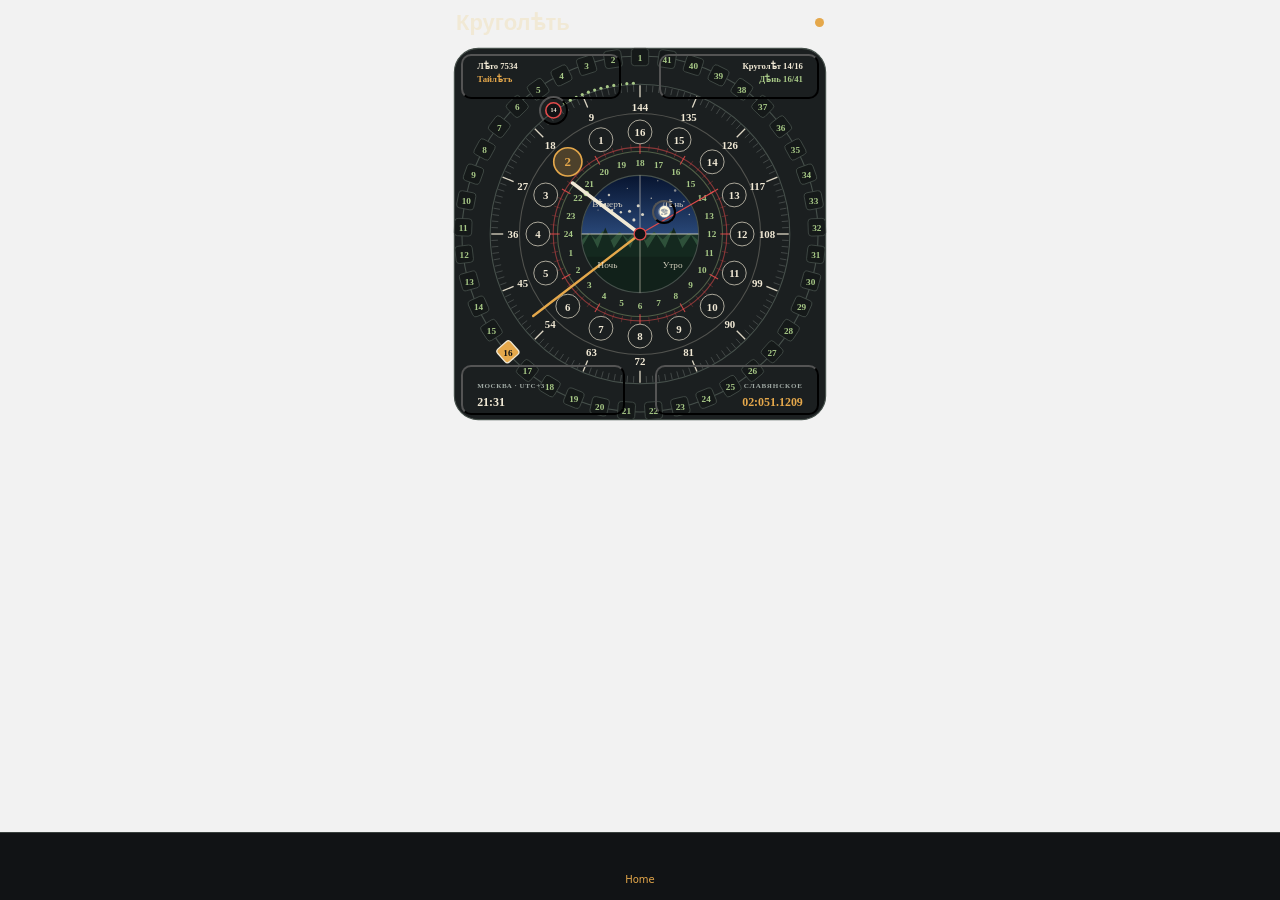
==== commit 72f89bf4: "Increase lunar maria visibility" ====
--- a/(tabs)/index.html
+++ b/(tabs)/index.html
@@ -383,5 +383,5 @@
 @keyframes r-1pzkwqh{0%{transform:translateY(100%);}100%{transform:translateY(0%);}}
 @keyframes r-imtty0{0%{opacity:0;}100%{opacity:1;}}
 @keyframes r-q67da2{0%{transform:translateX(-100%);}100%{transform:translateX(400%);}}
-@keyframes r-t2lo5v{0%{opacity:1;}100%{opacity:0;}}</style><script type="module">globalThis.__EXPO_ROUTER_HYDRATE__=true;</script><link rel="preload" href="/slavic-clock-widget-pages/_expo/static/css/web-8abd3a95782238402ea808676aa81ce4.css" as="style"><link rel="stylesheet" href="/slavic-clock-widget-pages/_expo/static/css/web-8abd3a95782238402ea808676aa81ce4.css"><link rel="icon" href="/slavic-clock-widget-pages/favicon.ico" /></head><body><div id="root"><div class="css-g5y9jx r-13awgt0"><!--$--><div class="css-g5y9jx" style="flex:1;--color-primary:#E5A84B;--color-background:#111315;--color-surface:#1B1F20;--color-foreground:#F1E9D5;--color-muted:#9FA8A3;--color-border:#39403D;--color-success:#22C55E;--color-warning:#F59E0B;--color-error:#EF4444"><div class="css-g5y9jx r-13awgt0"><div class="css-g5y9jx" style="flex:1"><div style="position:absolute;left:0;right:0;top:0;bottom:0;pointer-events:none;visibility:hidden"></div><div class="css-g5y9jx r-13awgt0"><div class="css-g5y9jx r-13awgt0 r-1p0dtai r-1d2f490 r-u8s1d r-zchlnj r-ipm5af" style="background-color:rgba(242,242,242,1.00);display:flex"><div class="css-g5y9jx r-13awgt0"><div class="css-g5y9jx r-13awgt0"><!--$--><div style="position:absolute;left:0;right:0;top:0;bottom:0;pointer-events:none;visibility:hidden"></div><div class="css-g5y9jx r-13awgt0" style="flex-direction:column"><div class="css-g5y9jx r-13awgt0 r-1udh08x"><div class="css-g5y9jx r-1p0dtai r-1d2f490 r-u8s1d r-zchlnj r-ipm5af" style="z-index:0"><div class="css-g5y9jx r-13awgt0" style="background-color:rgba(242,242,242,1.00)"><div class="css-g5y9jx r-13awgt0"><!--$--><div class="css-g5y9jx flex-1 bg-background"><div class="css-g5y9jx flex-1" style="padding-top:0px;padding-right:0px;padding-bottom:0px;padding-left:0px"><div class="css-g5y9jx flex-1"><div class="css-g5y9jx r-150rngu r-eqz5dr r-16y2uox r-1wbh5a2 r-11yh6sk r-1rnoaur r-agouwx r-2eszeu"><div class="css-g5y9jx r-1awozwy r-1cmwbt1 r-1t2hasf r-3o4zer r-tskmnb"><div class="css-g5y9jx r-1awozwy r-18u37iz r-1wtj0ep r-17w48nw r-18c5d7m r-13qz1uu"><div dir="auto" class="css-146c3p1 r-1qkvy22 r-evnaw r-b88u0q r-1bymd8e">Круголѣть</div><div class="css-g5y9jx r-fubrfd r-1f0042m r-k5y9r7 r-1t7zxhp"></div></div><div class="css-g5y9jx r-1kihuf0 r-1ujkv8a r-17w48nw r-bnwqim r-13qz1uu"><svg width="100%" height="100%" viewBox="0 0 350 350"><rect x="4" y="4" width="342" height="342" rx="22" fill="#1B1F20" stroke="#46504B" stroke-width="1"></rect><circle cx="175" cy="175" r="164" fill="none" stroke="#46504B" stroke-width="1"></circle><circle cx="175" cy="175" r="138" fill="none" stroke="#46504B" stroke-width="1"></circle><circle cx="175" cy="175" r="80" fill="none" stroke="#E14B4B" stroke-opacity="0.55" stroke-width="1"></circle><circle cx="175" cy="175" r="76" fill="none" stroke="#A8C987" stroke-opacity="0.38" stroke-width="1"></circle><circle cx="175" cy="175" r="111" fill="none" stroke="#F1E9D5" stroke-opacity="0.25" stroke-width="1"></circle><defs><clipPath id="celestial-center-clip"><circle cx="175" cy="175" r="54"></circle></clipPath><clipPath id="moon-disc-clip"><circle cx="197.97208139284055" cy="154.6877494074803" r="5.4"></circle></clipPath><clipPath id="moon-light-clip"><path d="M 197.97208139284055 149.2877494074803 A 5.4 5.4 0 0 1 197.97208139284055 160.08774940748032 A 4.777300661014725 5.4 0 0 1 197.97208139284055 149.2877494074803 Z"></path></clipPath><radialGradient cx="50%" cy="50%" r="50%" id="moon-glow-gradient"><stop offset="0" stop-color="#DCE7FF" stop-opacity="0.32"></stop><stop offset="0.62" stop-color="#DCE7FF" stop-opacity="0.13"></stop><stop offset="1" stop-color="#DCE7FF" stop-opacity="0"></stop></radialGradient><linearGradient x1="0" y1="0" x2="0" y2="1" id="celestial-sky-gradient"><stop offset="0" stop-color="#07142F"></stop><stop offset="1" stop-color="#294777"></stop></linearGradient></defs><g clip-path="url(#celestial-center-clip)"><rect x="121" y="121" width="108" height="54" fill="url(#celestial-sky-gradient)"></rect><circle cx="146.3546656385508" cy="139" r="1.15" fill="#F1E9D5" fill-opacity="0.7511782463997405"></circle><circle cx="155.3546656385508" cy="147" r="0.65" fill="#F1E9D5" fill-opacity="0.5060569238903516"></circle><circle cx="163.3546656385508" cy="133" r="0.65" fill="#F1E9D5" fill-opacity="0.5060569238903516"></circle><circle cx="185.3546656385508" cy="142" r="0.65" fill="#F1E9D5" fill-opacity="0.7511782463997405"></circle><circle cx="197.3546656385508" cy="151" r="0.65" fill="#F1E9D5" fill-opacity="0.5060569238903516"></circle><circle cx="207.3546656385508" cy="135" r="1.15" fill="#F1E9D5" fill-opacity="0.5060569238903516"></circle><circle cx="215.3546656385508" cy="145" r="0.65" fill="#F1E9D5" fill-opacity="0.7511782463997405"></circle><circle cx="136.3546656385508" cy="153" r="0.65" fill="#F1E9D5" fill-opacity="0.5060569238903516"></circle><circle cx="191.3546656385508" cy="126" r="0.65" fill="#F1E9D5" fill-opacity="0.5060569238903516"></circle><circle cx="220.3546656385508" cy="157" r="0.65" fill="#F1E9D5" fill-opacity="0.7511782463997405"></circle><circle cx="153.3546656385508" cy="123" r="1.15" fill="#F1E9D5" fill-opacity="0.5060569238903516"></circle><circle cx="208.3546656385508" cy="119" r="0.65" fill="#F1E9D5" fill-opacity="0.5060569238903516"></circle><circle cx="142.3546656385508" cy="148" r="1.4" fill="#FFF6DC" fill-opacity="0.7907139435786743"></circle><circle cx="149.3546656385508" cy="153" r="1.1" fill="#FFF6DC" fill-opacity="0.7907139435786743"></circle><circle cx="157.3546656385508" cy="155" r="1.1" fill="#FFF6DC" fill-opacity="0.7907139435786743"></circle><circle cx="165.3546656385508" cy="154" r="1.4" fill="#FFF6DC" fill-opacity="0.7907139435786743"></circle><circle cx="173.3546656385508" cy="149" r="1.4" fill="#FFF6DC" fill-opacity="0.7907139435786743"></circle><circle cx="177.3546656385508" cy="157" r="1.4" fill="#FFF6DC" fill-opacity="0.7907139435786743"></circle><circle cx="169.3546656385508" cy="162" r="1.4" fill="#FFF6DC" fill-opacity="0.7907139435786743"></circle><circle cx="197.97208139284055" cy="154.6877494074803" r="10.5" fill="url(#moon-glow-gradient)"></circle><circle cx="197.97208139284055" cy="154.6877494074803" r="5.4" fill="#3E526F" stroke="#DCE7FF" stroke-opacity="0.78" stroke-width="0.45"></circle><path d="M 197.97208139284055 149.2877494074803 A 5.4 5.4 0 0 1 197.97208139284055 160.08774940748032 A 4.777300661014725 5.4 0 0 1 197.97208139284055 149.2877494074803 Z" fill="#FFF9E0" clip-path="url(#moon-disc-clip)"></path><g clip-path="url(#moon-light-clip)"><ellipse cx="196.27208139284056" cy="153.33774940748032" rx="1.45" ry="0.9" fill="#718096" fill-opacity="0.24" transform="rotate(-18 196.27208139284056 153.33774940748032)"></ellipse><ellipse cx="199.62208139284056" cy="153.5377494074803" rx="1.25" ry="0.75" fill="#718096" fill-opacity="0.27" transform="rotate(22 199.62208139284056 153.5377494074803)"></ellipse><ellipse cx="197.62208139284056" cy="154.83774940748032" rx="1.3" ry="1.05" fill="#718096" fill-opacity="0.22"></ellipse><ellipse cx="199.22208139284055" cy="156.4377494074803" rx="1.55" ry="0.72" fill="#718096" fill-opacity="0.25" transform="rotate(-28 199.22208139284055 156.4377494074803)"></ellipse><ellipse cx="195.92208139284054" cy="157.0377494074803" rx="0.9" ry="0.58" fill="#718096" fill-opacity="0.2" transform="rotate(14 195.92208139284054 157.0377494074803)"></ellipse></g><rect x="121" y="175" width="108" height="54" fill="#193127"></rect><path d="M121 181 L128 174 L134 180 L141 172 L148 181 L156 173 L164 180 L172 171 L180 181 L188 173 L196 180 L204 172 L212 180 L220 174 L229 181 L229 229 L121 229 Z" fill="#2E513A"></path><path d="M121 188 L129 174 L136 188 L143 169 L151 188 L159 176 L166 188 L174 170 L182 188 L190 175 L198 188 L206 169 L214 188 L222 176 L229 188 L229 229 L121 229 Z" fill="#14291F"></path><rect x="121" y="196" width="108" height="54" fill="#0F1C17" fill-opacity="0.553499760505072"></rect><line x1="121" y1="175" x2="229" y2="175" stroke="#F1E9D5" stroke-opacity="0.45" stroke-width="0.7"></line></g><circle cx="175" cy="175" r="54" fill="none" stroke="#46504B" stroke-width="1"></circle><line x1="175" y1="92" x2="175" y2="101" stroke="#E14B4B" stroke-width="1" opacity="0.9"></line><line x1="183.67586245121524" y1="92.45468268443332" x2="183.0486916716093" y2="98.42181405664296" stroke="#E14B4B" stroke-width="0.55" opacity="0.5"></line><line x1="192.25667033787403" y1="93.81374913909414" x2="191.00920019296748" y2="99.68263474349698" stroke="#E14B4B" stroke-width="0.55" opacity="0.5"></line><line x1="200.64841053312063" y1="96.06230914750226" x2="198.79430856687094" y2="101.76864824527318" stroke="#E14B4B" stroke-width="0.55" opacity="0.5"></line><line x1="208.75914137529142" y1="99.17572701566412" x2="206.3187215168366" y2="104.65699976151973" stroke="#E14B4B" stroke-width="0.55" opacity="0.5"></line><line x1="216.5" y1="103.1198914858916" x2="212" y2="110.91412011995155" stroke="#E14B4B" stroke-width="1" opacity="0.9"></line><line x1="223.78617594027526" y1="107.85158946687936" x2="220.25946442652042" y2="112.70569143312905" stroke="#E14B4B" stroke-width="0.55" opacity="0.5"></line><line x1="230.53784032778523" y1="113.31897948537627" x2="226.52305668963209" y2="117.77784843824065" stroke="#E14B4B" stroke-width="0.55" opacity="0.5"></line><line x1="236.68102051462373" y1="119.46215967221477" x2="232.22215156175935" y2="123.47694331036791" stroke="#E14B4B" stroke-width="0.55" opacity="0.5"></line><line x1="242.14841053312063" y1="126.21382405972473" x2="237.29430856687094" y2="129.74053557347958" stroke="#E14B4B" stroke-width="0.55" opacity="0.5"></line><line x1="246.88010851410843" y1="133.5" x2="239.08587988004848" y2="138" stroke="#E14B4B" stroke-width="1" opacity="0.9"></line><line x1="250.8242729843359" y1="141.24085862470858" x2="245.34300023848027" y2="143.6812784831634" stroke="#E14B4B" stroke-width="0.55" opacity="0.5"></line><line x1="253.93769085249772" y1="149.35158946687937" x2="248.2313517547268" y2="151.20569143312906" stroke="#E14B4B" stroke-width="0.55" opacity="0.5"></line><line x1="256.1862508609059" y1="157.74332966212597" x2="250.31736525650302" y2="158.99079980703254" stroke="#E14B4B" stroke-width="0.55" opacity="0.5"></line><line x1="257.54531731556665" y1="166.32413754878476" x2="251.57818594335703" y2="166.9513083283907" stroke="#E14B4B" stroke-width="0.55" opacity="0.5"></line><line x1="258" y1="175" x2="249" y2="175" stroke="#E14B4B" stroke-width="1" opacity="0.9"></line><line x1="257.54531731556665" y1="183.67586245121524" x2="251.57818594335703" y2="183.0486916716093" stroke="#E14B4B" stroke-width="0.55" opacity="0.5"></line><line x1="256.1862508609059" y1="192.25667033787403" x2="250.31736525650302" y2="191.00920019296746" stroke="#E14B4B" stroke-width="0.55" opacity="0.5"></line><line x1="253.93769085249772" y1="200.64841053312063" x2="248.2313517547268" y2="198.79430856687094" stroke="#E14B4B" stroke-width="0.55" opacity="0.5"></line><line x1="250.8242729843359" y1="208.75914137529142" x2="245.34300023848027" y2="206.3187215168366" stroke="#E14B4B" stroke-width="0.55" opacity="0.5"></line><line x1="246.88010851410843" y1="216.5" x2="239.08587988004848" y2="212" stroke="#E14B4B" stroke-width="1" opacity="0.9"></line><line x1="242.14841053312065" y1="223.78617594027526" x2="237.29430856687097" y2="220.25946442652042" stroke="#E14B4B" stroke-width="0.55" opacity="0.5"></line><line x1="236.68102051462373" y1="230.53784032778523" x2="232.22215156175935" y2="226.52305668963209" stroke="#E14B4B" stroke-width="0.55" opacity="0.5"></line><line x1="230.53784032778523" y1="236.68102051462373" x2="226.52305668963209" y2="232.22215156175935" stroke="#E14B4B" stroke-width="0.55" opacity="0.5"></line><line x1="223.78617594027526" y1="242.14841053312063" x2="220.25946442652042" y2="237.29430856687094" stroke="#E14B4B" stroke-width="0.55" opacity="0.5"></line><line x1="216.5" y1="246.8801085141084" x2="212" y2="239.08587988004845" stroke="#E14B4B" stroke-width="1" opacity="0.9"></line><line x1="208.75914137529142" y1="250.8242729843359" x2="206.3187215168366" y2="245.34300023848027" stroke="#E14B4B" stroke-width="0.55" opacity="0.5"></line><line x1="200.64841053312063" y1="253.93769085249772" x2="198.79430856687094" y2="248.2313517547268" stroke="#E14B4B" stroke-width="0.55" opacity="0.5"></line><line x1="192.25667033787403" y1="256.18625086090583" x2="191.00920019296748" y2="250.31736525650302" stroke="#E14B4B" stroke-width="0.55" opacity="0.5"></line><line x1="183.67586245121524" y1="257.54531731556665" x2="183.0486916716093" y2="251.57818594335703" stroke="#E14B4B" stroke-width="0.55" opacity="0.5"></line><line x1="175" y1="258" x2="175" y2="249" stroke="#E14B4B" stroke-width="1" opacity="0.9"></line><line x1="166.3241375487847" y1="257.54531731556665" x2="166.95130832839064" y2="251.57818594335703" stroke="#E14B4B" stroke-width="0.55" opacity="0.5"></line><line x1="157.743329662126" y1="256.1862508609059" x2="158.99079980703254" y2="250.31736525650302" stroke="#E14B4B" stroke-width="0.55" opacity="0.5"></line><line x1="149.35158946687932" y1="253.93769085249772" x2="151.20569143312903" y2="248.2313517547268" stroke="#E14B4B" stroke-width="0.55" opacity="0.5"></line><line x1="141.2408586247086" y1="250.8242729843359" x2="143.6812784831634" y2="245.34300023848027" stroke="#E14B4B" stroke-width="0.55" opacity="0.5"></line><line x1="133.50000000000003" y1="246.88010851410843" x2="138" y2="239.08587988004848" stroke="#E14B4B" stroke-width="1" opacity="0.9"></line><line x1="126.21382405972474" y1="242.14841053312063" x2="129.74053557347958" y2="237.29430856687094" stroke="#E14B4B" stroke-width="0.55" opacity="0.5"></line><line x1="119.46215967221477" y1="236.68102051462373" x2="123.47694331036791" y2="232.22215156175935" stroke="#E14B4B" stroke-width="0.55" opacity="0.5"></line><line x1="113.31897948537629" y1="230.53784032778523" x2="117.77784843824065" y2="226.52305668963209" stroke="#E14B4B" stroke-width="0.55" opacity="0.5"></line><line x1="107.85158946687937" y1="223.78617594027529" x2="112.70569143312906" y2="220.25946442652042" stroke="#E14B4B" stroke-width="0.55" opacity="0.5"></line><line x1="103.11989148589159" y1="216.5" x2="110.91412011995153" y2="212" stroke="#E14B4B" stroke-width="1" opacity="0.9"></line><line x1="99.17572701566414" y1="208.75914137529145" x2="104.65699976151974" y2="206.31872151683663" stroke="#E14B4B" stroke-width="0.55" opacity="0.5"></line><line x1="96.06230914750226" y1="200.64841053312068" x2="101.76864824527318" y2="198.794308566871" stroke="#E14B4B" stroke-width="0.55" opacity="0.5"></line><line x1="93.81374913909413" y1="192.25667033787403" x2="99.68263474349696" y2="191.00920019296746" stroke="#E14B4B" stroke-width="0.55" opacity="0.5"></line><line x1="92.45468268443332" y1="183.67586245121527" x2="98.42181405664296" y2="183.04869167160933" stroke="#E14B4B" stroke-width="0.55" opacity="0.5"></line><line x1="92" y1="175" x2="101" y2="175" stroke="#E14B4B" stroke-width="1" opacity="0.9"></line><line x1="92.45468268443331" y1="166.3241375487848" x2="98.42181405664294" y2="166.95130832839072" stroke="#E14B4B" stroke-width="0.55" opacity="0.5"></line><line x1="93.81374913909413" y1="157.743329662126" x2="99.68263474349696" y2="158.99079980703254" stroke="#E14B4B" stroke-width="0.55" opacity="0.5"></line><line x1="96.06230914750226" y1="149.35158946687935" x2="101.76864824527318" y2="151.20569143312903" stroke="#E14B4B" stroke-width="0.55" opacity="0.5"></line><line x1="99.17572701566411" y1="141.2408586247086" x2="104.65699976151971" y2="143.68127848316342" stroke="#E14B4B" stroke-width="0.55" opacity="0.5"></line><line x1="103.1198914858916" y1="133.5" x2="110.91412011995155" y2="138" stroke="#E14B4B" stroke-width="1" opacity="0.9"></line><line x1="107.85158946687936" y1="126.21382405972474" x2="112.70569143312905" y2="129.74053557347958" stroke="#E14B4B" stroke-width="0.55" opacity="0.5"></line><line x1="113.31897948537627" y1="119.46215967221477" x2="117.77784843824065" y2="123.47694331036791" stroke="#E14B4B" stroke-width="0.55" opacity="0.5"></line><line x1="119.46215967221474" y1="113.3189794853763" x2="123.4769433103679" y2="117.77784843824065" stroke="#E14B4B" stroke-width="0.55" opacity="0.5"></line><line x1="126.21382405972471" y1="107.85158946687937" x2="129.74053557347958" y2="112.70569143312906" stroke="#E14B4B" stroke-width="0.55" opacity="0.5"></line><line x1="133.49999999999997" y1="103.1198914858916" x2="137.99999999999997" y2="110.91412011995155" stroke="#E14B4B" stroke-width="1" opacity="0.9"></line><line x1="141.2408586247086" y1="99.17572701566412" x2="143.6812784831634" y2="104.65699976151973" stroke="#E14B4B" stroke-width="0.55" opacity="0.5"></line><line x1="149.35158946687935" y1="96.06230914750226" x2="151.20569143312903" y2="101.76864824527318" stroke="#E14B4B" stroke-width="0.55" opacity="0.5"></line><line x1="157.74332966212594" y1="93.81374913909414" x2="158.9907998070325" y2="99.68263474349698" stroke="#E14B4B" stroke-width="0.55" opacity="0.5"></line><line x1="166.32413754878476" y1="92.45468268443331" x2="166.9513083283907" y2="98.42181405664294" stroke="#E14B4B" stroke-width="0.55" opacity="0.5"></line><g><rect x="167" y="4" width="16" height="16" rx="3" fill="#151919" stroke="#46504B" stroke-width="0.7" transform="rotate(0 175 12)"></rect><text x="175" y="15.5" fill="#A8C987" text-anchor="middle" style="font-size:8.5;font-weight:700">1</text></g><g><rect x="142.11816667232347" y="5.910290923803188" width="16" height="16" rx="3" fill="#151919" stroke="#46504B" stroke-width="0.7" transform="rotate(-8.78048780487805 150.11816667232347 13.910290923803188)"></rect><text x="150.11816667232347" y="17.41029092380319" fill="#A8C987" text-anchor="middle" style="font-size:8.5;font-weight:700">2</text></g><g><rect x="117.81954242898365" y="11.596388095046308" width="16" height="16" rx="3" fill="#151919" stroke="#46504B" stroke-width="0.7" transform="rotate(-17.5609756097561 125.81954242898365 19.596388095046308)"></rect><text x="125.81954242898365" y="23.096388095046308" fill="#A8C987" text-anchor="middle" style="font-size:8.5;font-weight:700">3</text></g><g><rect x="94.67366642768556" y="20.925014215347943" width="16" height="16" rx="3" fill="#151919" stroke="#46504B" stroke-width="0.7" transform="rotate(-26.341463414634145 102.67366642768556 28.925014215347943)"></rect><text x="102.67366642768556" y="32.42501421534794" fill="#A8C987" text-anchor="middle" style="font-size:8.5;font-weight:700">4</text></g><g><rect x="73.22305838436485" y="33.677514195025" width="16" height="16" rx="3" fill="#151919" stroke="#46504B" stroke-width="0.7" transform="rotate(-35.1219512195122 81.22305838436485 41.677514195025)"></rect><text x="81.22305838436485" y="45.177514195025" fill="#A8C987" text-anchor="middle" style="font-size:8.5;font-weight:700">5</text></g><g><rect x="53.97050237086462" y="49.5549802430717" width="16" height="16" rx="3" fill="#151919" stroke="#46504B" stroke-width="0.7" transform="rotate(-43.90243902439024 61.97050237086462 57.5549802430717)"></rect><text x="61.97050237086462" y="61.0549802430717" fill="#A8C987" text-anchor="middle" style="font-size:8.5;font-weight:700">6</text></g><g><rect x="37.36726198243147" y="68.18525801243803" width="16" height="16" rx="3" fill="#151919" stroke="#46504B" stroke-width="0.7" transform="rotate(-52.68292682926829 45.36726198243147 76.18525801243803)"></rect><text x="45.36726198243147" y="79.68525801243803" fill="#A8C987" text-anchor="middle" style="font-size:8.5;font-weight:700">7</text></g><g><rect x="23.80250310151638" y="89.13166958250116" width="16" height="16" rx="3" fill="#151919" stroke="#46504B" stroke-width="0.7" transform="rotate(-61.463414634146346 31.80250310151638 97.13166958250116)"></rect><text x="31.80250310151638" y="100.63166958250116" fill="#A8C987" text-anchor="middle" style="font-size:8.5;font-weight:700">8</text></g><g><rect x="13.59417217933148" y="111.90324881941405" width="16" height="16" rx="3" fill="#151919" stroke="#46504B" stroke-width="0.7" transform="rotate(-70.2439024390244 21.59417217933148 119.90324881941405)"></rect><text x="21.59417217933148" y="123.40324881941405" fill="#A8C987" text-anchor="middle" style="font-size:8.5;font-weight:700">9</text></g><g><rect x="6.981543840512643" y="135.96624920615903" width="16" height="16" rx="3" fill="#151919" stroke="#46504B" stroke-width="0.7" transform="rotate(-79.02439024390245 14.981543840512643 143.96624920615903)"></rect><text x="14.981543840512643" y="147.46624920615903" fill="#A8C987" text-anchor="middle" style="font-size:8.5;font-weight:700">10</text></g><g><rect x="4.119612488717962" y="160.75665440852427" width="16" height="16" rx="3" fill="#151919" stroke="#46504B" stroke-width="0.7" transform="rotate(-87.80487804878048 12.119612488717962 168.75665440852427)"></rect><text x="12.119612488717962" y="172.25665440852427" fill="#A8C987" text-anchor="middle" style="font-size:8.5;font-weight:700">11</text></g><g><rect x="5.075459369172961" y="185.69339833993922" width="16" height="16" rx="3" fill="#151919" stroke="#46504B" stroke-width="0.7" transform="rotate(-96.58536585365854 13.075459369172961 193.69339833993922)"></rect><text x="13.075459369172961" y="197.19339833993922" fill="#A8C987" text-anchor="middle" style="font-size:8.5;font-weight:700">12</text></g><g><rect x="9.826680241138007" y="210.19198485805586" width="16" height="16" rx="3" fill="#151919" stroke="#46504B" stroke-width="0.7" transform="rotate(-105.36585365853658 17.826680241138007 218.19198485805586)"></rect><text x="17.826680241138007" y="221.69198485805586" fill="#A8C987" text-anchor="middle" style="font-size:8.5;font-weight:700">13</text></g><g><rect x="18.261910514322324" y="233.6781878589283" width="16" height="16" rx="3" fill="#151919" stroke="#46504B" stroke-width="0.7" transform="rotate(-114.14634146341463 26.261910514322324 241.6781878589283)"></rect><text x="26.261910514322324" y="245.1781878589283" fill="#A8C987" text-anchor="middle" style="font-size:8.5;font-weight:700">14</text></g><g><rect x="30.183435540492184" y="255.6015106501991" width="16" height="16" rx="3" fill="#151919" stroke="#46504B" stroke-width="0.7" transform="rotate(-122.92682926829269 38.183435540492184 263.6015106501991)"></rect><text x="38.183435540492184" y="267.1015106501991" fill="#A8C987" text-anchor="middle" style="font-size:8.5;font-weight:700">15</text></g><g><rect x="45.31182487725006" y="275.4480891269871" width="16" height="16" rx="3" fill="#E5A84B" stroke="#F1E9D5" stroke-width="1.2" transform="rotate(-131.70731707317074 53.31182487725006 283.4480891269871)"></rect><text x="53.31182487725006" y="286.9480891269871" fill="#111315" text-anchor="middle" style="font-size:8.5;font-weight:700">16</text></g><g><rect x="63.29248190077075" y="292.75273631097673" width="16" height="16" rx="3" fill="#151919" stroke="#46504B" stroke-width="0.7" transform="rotate(-140.4878048780488 71.29248190077075 300.75273631097673)"></rect><text x="71.29248190077075" y="304.25273631097673" fill="#A8C987" text-anchor="middle" style="font-size:8.5;font-weight:700">17</text></g><g><rect x="83.70395525012094" y="307.10984593891374" width="16" height="16" rx="3" fill="#151919" stroke="#46504B" stroke-width="0.7" transform="rotate(-149.2682926829268 91.70395525012094 315.10984593891374)"></rect><text x="91.70395525012094" y="318.60984593891374" fill="#A8C987" text-anchor="middle" style="font-size:8.5;font-weight:700">18</text></g><g><rect x="106.06781728995466" y="318.1828995296414" width="16" height="16" rx="3" fill="#151919" stroke="#46504B" stroke-width="0.7" transform="rotate(-158.0487804878049 114.06781728995466 326.1828995296414)"></rect><text x="114.06781728995466" y="329.6828995296414" fill="#A8C987" text-anchor="middle" style="font-size:8.5;font-weight:700">19</text></g><g><rect x="129.8598780487886" y="325.712354092078" width="16" height="16" rx="3" fill="#151919" stroke="#46504B" stroke-width="0.7" transform="rotate(-166.82926829268294 137.8598780487886 333.712354092078)"></rect><text x="137.8598780487886" y="337.212354092078" fill="#A8C987" text-anchor="middle" style="font-size:8.5;font-weight:700">20</text></g><g><rect x="154.52247178765128" y="329.5217255929497" width="16" height="16" rx="3" fill="#151919" stroke="#46504B" stroke-width="0.7" transform="rotate(-175.60975609756096 162.52247178765128 337.5217255929497)"></rect><text x="162.52247178765128" y="341.0217255929497" fill="#A8C987" text-anchor="middle" style="font-size:8.5;font-weight:700">21</text></g><g><rect x="179.4775282123488" y="329.5217255929497" width="16" height="16" rx="3" fill="#151919" stroke="#46504B" stroke-width="0.7" transform="rotate(-184.39024390243904 187.4775282123488 337.5217255929497)"></rect><text x="187.4775282123488" y="341.0217255929497" fill="#A8C987" text-anchor="middle" style="font-size:8.5;font-weight:700">22</text></g><g><rect x="204.14012195121148" y="325.71235409207793" width="16" height="16" rx="3" fill="#151919" stroke="#46504B" stroke-width="0.7" transform="rotate(-193.1707317073171 212.14012195121148 333.71235409207793)"></rect><text x="212.14012195121148" y="337.21235409207793" fill="#A8C987" text-anchor="middle" style="font-size:8.5;font-weight:700">23</text></g><g><rect x="227.93218271004542" y="318.1828995296414" width="16" height="16" rx="3" fill="#151919" stroke="#46504B" stroke-width="0.7" transform="rotate(-201.95121951219514 235.93218271004542 326.1828995296414)"></rect><text x="235.93218271004542" y="329.6828995296414" fill="#A8C987" text-anchor="middle" style="font-size:8.5;font-weight:700">24</text></g><g><rect x="250.296044749879" y="307.10984593891374" width="16" height="16" rx="3" fill="#151919" stroke="#46504B" stroke-width="0.7" transform="rotate(-210.73170731707316 258.296044749879 315.10984593891374)"></rect><text x="258.296044749879" y="318.60984593891374" fill="#A8C987" text-anchor="middle" style="font-size:8.5;font-weight:700">25</text></g><g><rect x="270.7075180992292" y="292.75273631097673" width="16" height="16" rx="3" fill="#151919" stroke="#46504B" stroke-width="0.7" transform="rotate(-219.5121951219512 278.7075180992292 300.75273631097673)"></rect><text x="278.7075180992292" y="304.25273631097673" fill="#A8C987" text-anchor="middle" style="font-size:8.5;font-weight:700">26</text></g><g><rect x="288.68817512274984" y="275.44808912698727" width="16" height="16" rx="3" fill="#151919" stroke="#46504B" stroke-width="0.7" transform="rotate(-228.29268292682926 296.68817512274984 283.44808912698727)"></rect><text x="296.68817512274984" y="286.94808912698727" fill="#A8C987" text-anchor="middle" style="font-size:8.5;font-weight:700">27</text></g><g><rect x="303.81656445950796" y="255.60151065019886" width="16" height="16" rx="3" fill="#151919" stroke="#46504B" stroke-width="0.7" transform="rotate(-237.07317073170734 311.81656445950796 263.60151065019886)"></rect><text x="311.81656445950796" y="267.10151065019886" fill="#A8C987" text-anchor="middle" style="font-size:8.5;font-weight:700">28</text></g><g><rect x="315.7380894856776" y="233.67818785892845" width="16" height="16" rx="3" fill="#151919" stroke="#46504B" stroke-width="0.7" transform="rotate(-245.85365853658539 323.7380894856776 241.67818785892845)"></rect><text x="323.7380894856776" y="245.17818785892845" fill="#A8C987" text-anchor="middle" style="font-size:8.5;font-weight:700">29</text></g><g><rect x="324.173319758862" y="210.19198485805583" width="16" height="16" rx="3" fill="#151919" stroke="#46504B" stroke-width="0.7" transform="rotate(-254.6341463414634 332.173319758862 218.19198485805583)"></rect><text x="332.173319758862" y="221.69198485805583" fill="#A8C987" text-anchor="middle" style="font-size:8.5;font-weight:700">30</text></g><g><rect x="328.92454063082704" y="185.69339833993922" width="16" height="16" rx="3" fill="#151919" stroke="#46504B" stroke-width="0.7" transform="rotate(-263.4146341463415 336.92454063082704 193.69339833993922)"></rect><text x="336.92454063082704" y="197.19339833993922" fill="#A8C987" text-anchor="middle" style="font-size:8.5;font-weight:700">31</text></g><g><rect x="329.88038751128204" y="160.7566544085244" width="16" height="16" rx="3" fill="#151919" stroke="#46504B" stroke-width="0.7" transform="rotate(-272.1951219512195 337.88038751128204 168.7566544085244)"></rect><text x="337.88038751128204" y="172.2566544085244" fill="#A8C987" text-anchor="middle" style="font-size:8.5;font-weight:700">32</text></g><g><rect x="327.01845615948736" y="135.96624920615903" width="16" height="16" rx="3" fill="#151919" stroke="#46504B" stroke-width="0.7" transform="rotate(-280.9756097560976 335.01845615948736 143.96624920615903)"></rect><text x="335.01845615948736" y="147.46624920615903" fill="#A8C987" text-anchor="middle" style="font-size:8.5;font-weight:700">33</text></g><g><rect x="320.4058278206686" y="111.9032488194141" width="16" height="16" rx="3" fill="#151919" stroke="#46504B" stroke-width="0.7" transform="rotate(-289.7560975609756 328.4058278206686 119.9032488194141)"></rect><text x="328.4058278206686" y="123.4032488194141" fill="#A8C987" text-anchor="middle" style="font-size:8.5;font-weight:700">34</text></g><g><rect x="310.1974968984836" y="89.13166958250115" width="16" height="16" rx="3" fill="#151919" stroke="#46504B" stroke-width="0.7" transform="rotate(-298.5365853658536 318.1974968984836 97.13166958250115)"></rect><text x="318.1974968984836" y="100.63166958250115" fill="#A8C987" text-anchor="middle" style="font-size:8.5;font-weight:700">35</text></g><g><rect x="296.63273801756856" y="68.18525801243808" width="16" height="16" rx="3" fill="#151919" stroke="#46504B" stroke-width="0.7" transform="rotate(-307.3170731707317 304.63273801756856 76.18525801243808)"></rect><text x="304.63273801756856" y="79.68525801243808" fill="#A8C987" text-anchor="middle" style="font-size:8.5;font-weight:700">36</text></g><g><rect x="280.02949762913545" y="49.554980243071725" width="16" height="16" rx="3" fill="#151919" stroke="#46504B" stroke-width="0.7" transform="rotate(-316.0975609756098 288.02949762913545 57.554980243071725)"></rect><text x="288.02949762913545" y="61.054980243071725" fill="#A8C987" text-anchor="middle" style="font-size:8.5;font-weight:700">37</text></g><g><rect x="260.77694161563517" y="33.677514195025" width="16" height="16" rx="3" fill="#151919" stroke="#46504B" stroke-width="0.7" transform="rotate(-324.8780487804878 268.77694161563517 41.677514195025)"></rect><text x="268.77694161563517" y="45.177514195025" fill="#A8C987" text-anchor="middle" style="font-size:8.5;font-weight:700">38</text></g><g><rect x="239.32633357231435" y="20.925014215347915" width="16" height="16" rx="3" fill="#151919" stroke="#46504B" stroke-width="0.7" transform="rotate(-333.6585365853659 247.32633357231435 28.925014215347915)"></rect><text x="247.32633357231435" y="32.425014215347915" fill="#A8C987" text-anchor="middle" style="font-size:8.5;font-weight:700">39</text></g><g><rect x="216.1804575710165" y="11.596388095046365" width="16" height="16" rx="3" fill="#151919" stroke="#46504B" stroke-width="0.7" transform="rotate(-342.4390243902439 224.1804575710165 19.596388095046365)"></rect><text x="224.1804575710165" y="23.096388095046365" fill="#A8C987" text-anchor="middle" style="font-size:8.5;font-weight:700">40</text></g><g><rect x="191.88183332767665" y="5.910290923803217" width="16" height="16" rx="3" fill="#151919" stroke="#46504B" stroke-width="0.7" transform="rotate(-351.2195121951219 199.88183332767665 13.910290923803217)"></rect><text x="199.88183332767665" y="17.410290923803217" fill="#A8C987" text-anchor="middle" style="font-size:8.5;font-weight:700">41</text></g><line x1="175" y1="38" x2="175" y2="49" stroke="#F1E9D5" stroke-width="1.2" opacity="0.9"></line><line x1="180.97585606905108" y1="38.13039364328549" x2="180.71413974485904" y2="44.12468297277664" stroke="#9FA8A3" stroke-width="0.55" opacity="0.5"></line><line x1="186.94033675642916" y1="38.52132636143085" x2="186.4174022999432" y2="44.49849454998133" stroke="#9FA8A3" stroke-width="0.55" opacity="0.5"></line><line x1="192.88208833414708" y1="39.172053991787976" x2="192.09893118082678" y2="45.12072316003085" stroke="#9FA8A3" stroke-width="0.55" opacity="0.5"></line><line x1="198.78980034036948" y1="40.08133783732751" x2="197.74791127436788" y2="45.99018435540074" stroke="#9FA8A3" stroke-width="0.55" opacity="0.5"></line><line x1="204.65222710952008" y1="41.24744702456914" x2="203.35358942589147" y2="47.10522306728873" stroke="#9FA8A3" stroke-width="0.55" opacity="0.5"></line><line x1="210.45820917904535" y1="42.66816179839765" x2="208.90529490843022" y2="48.46371675613206" stroke="#9FA8A3" stroke-width="0.55" opacity="0.5"></line><line x1="216.19669453208544" y1="44.34077774749292" x2="214.3924597350598" y2="50.06307945198229" stroke="#9FA8A3" stroke-width="0.55" opacity="0.5"></line><line x1="221.85675963561664" y1="46.26211095233057" x2="219.80463877566262" y2="51.900266677046005" stroke="#9FA8A3" stroke-width="0.55" opacity="0.5"></line><line x1="227.4276302340173" y1="48.428504045953716" x2="223.21811247800133" y2="58.59117890357787" stroke="#F1E9D5" stroke-width="1.2" opacity="0.9"></line><line x1="232.89870185847582" y1="50.83583317597896" x2="230.36299228803162" y2="56.273679898198864" stroke="#9FA8A3" stroke-width="0.55" opacity="0.5"></line><line x1="238.25956001319966" y1="53.47951585458364" x2="235.48906833378948" y2="58.801580853652965" stroke="#9FA8A3" stroke-width="0.55" opacity="0.5"></line><line x1="243.5" y1="56.35451968153191" x2="240.5" y2="61.550672104238544" stroke="#9FA8A3" stroke-width="0.55" opacity="0.5"></line><line x1="248.61004634351485" y1="59.45537192363467" x2="245.3862486934339" y2="64.51572059851199" stroke="#9FA8A3" stroke-width="0.55" opacity="0.5"></line><line x1="253.5799717800933" y1="62.77616993240812" x2="250.13851316198702" y2="67.69108219814207" stroke="#9FA8A3" stroke-width="0.55" opacity="0.5"></line><line x1="258.4003157741947" y1="66.31059238010079" x2="254.74774720014238" y2="71.0707124218482" stroke="#9FA8A3" stroke-width="0.55" opacity="0.5"></line><line x1="263.0619025270559" y1="70.05191129270001" x2="259.20517686893663" y2="74.64817795141389" stroke="#9FA8A3" stroke-width="0.55" opacity="0.5"></line><line x1="267.55585844334547" y1="73.993004857013" x2="263.5023171976515" y2="78.41666887787375" stroke="#9FA8A3" stroke-width="0.55" opacity="0.5"></line><line x1="271.873629022557" y1="78.126370977443" x2="264.095454429505" y2="85.90454557049502" stroke="#F1E9D5" stroke-width="1.2" opacity="0.9"></line><line x1="276.00699514298697" y1="82.44414155665454" x2="271.58333112212625" y2="86.4976828023485" stroke="#9FA8A3" stroke-width="0.55" opacity="0.5"></line><line x1="279.9480887073" y1="86.93809747294412" x2="275.3518220485861" y2="90.79482313106335" stroke="#9FA8A3" stroke-width="0.55" opacity="0.5"></line><line x1="283.6894076198992" y1="91.59968422580528" x2="278.9292875781518" y2="95.2522527998576" stroke="#9FA8A3" stroke-width="0.55" opacity="0.5"></line><line x1="287.2238300675919" y1="96.42002821990671" x2="282.30891780185794" y2="99.86148683801298" stroke="#9FA8A3" stroke-width="0.55" opacity="0.5"></line><line x1="290.5446280763653" y1="101.38995365648513" x2="285.48427940148804" y2="104.61375130656607" stroke="#9FA8A3" stroke-width="0.55" opacity="0.5"></line><line x1="293.6454803184681" y1="106.50000000000001" x2="288.4493278957615" y2="109.50000000000001" stroke="#9FA8A3" stroke-width="0.55" opacity="0.5"></line><line x1="296.5204841454164" y1="111.74043998680035" x2="291.1984191463471" y2="114.51093166621055" stroke="#9FA8A3" stroke-width="0.55" opacity="0.5"></line><line x1="299.16416682402104" y1="117.10129814152418" x2="293.72632010180115" y2="119.63700771196838" stroke="#9FA8A3" stroke-width="0.55" opacity="0.5"></line><line x1="301.57149595404627" y1="122.5723697659827" x2="291.4088210964221" y2="126.7818875219987" stroke="#F1E9D5" stroke-width="1.2" opacity="0.9"></line><line x1="303.73788904766946" y1="128.1432403643834" x2="298.099733322954" y2="130.1953612243374" stroke="#9FA8A3" stroke-width="0.55" opacity="0.5"></line><line x1="305.6592222525071" y1="133.80330546791458" x2="299.9369205480177" y2="135.6075402649402" stroke="#9FA8A3" stroke-width="0.55" opacity="0.5"></line><line x1="307.33183820160235" y1="139.54179082095465" x2="301.53628324386796" y2="141.09470509156978" stroke="#9FA8A3" stroke-width="0.55" opacity="0.5"></line><line x1="308.75255297543083" y1="145.34777289047992" x2="302.89477693271124" y2="146.64641057410853" stroke="#9FA8A3" stroke-width="0.55" opacity="0.5"></line><line x1="309.9186621626725" y1="151.21019965963055" x2="304.00981564459926" y2="152.25208872563212" stroke="#9FA8A3" stroke-width="0.55" opacity="0.5"></line><line x1="310.82794600821205" y1="157.11791166585294" x2="304.8792768399692" y2="157.90106881917325" stroke="#9FA8A3" stroke-width="0.55" opacity="0.5"></line><line x1="311.47867363856915" y1="163.05966324357084" x2="305.50150545001867" y2="163.5825977000568" stroke="#9FA8A3" stroke-width="0.55" opacity="0.5"></line><line x1="311.8696063567145" y1="169.02414393094898" x2="305.87531702722333" y2="169.285860255141" stroke="#9FA8A3" stroke-width="0.55" opacity="0.5"></line><line x1="312" y1="175" x2="301" y2="175" stroke="#F1E9D5" stroke-width="1.2" opacity="0.9"></line><line x1="311.8696063567145" y1="180.975856069051" x2="305.87531702722333" y2="180.71413974485898" stroke="#9FA8A3" stroke-width="0.55" opacity="0.5"></line><line x1="311.47867363856915" y1="186.94033675642916" x2="305.50150545001867" y2="186.4174022999432" stroke="#9FA8A3" stroke-width="0.55" opacity="0.5"></line><line x1="310.82794600821205" y1="192.88208833414706" x2="304.8792768399692" y2="192.09893118082675" stroke="#9FA8A3" stroke-width="0.55" opacity="0.5"></line><line x1="309.9186621626725" y1="198.78980034036945" x2="304.00981564459926" y2="197.74791127436788" stroke="#9FA8A3" stroke-width="0.55" opacity="0.5"></line><line x1="308.75255297543083" y1="204.65222710952008" x2="302.89477693271124" y2="203.35358942589147" stroke="#9FA8A3" stroke-width="0.55" opacity="0.5"></line><line x1="307.33183820160235" y1="210.45820917904535" x2="301.53628324386796" y2="208.90529490843022" stroke="#9FA8A3" stroke-width="0.55" opacity="0.5"></line><line x1="305.6592222525071" y1="216.19669453208542" x2="299.9369205480177" y2="214.3924597350598" stroke="#9FA8A3" stroke-width="0.55" opacity="0.5"></line><line x1="303.73788904766946" y1="221.85675963561664" x2="298.09973332295397" y2="219.80463877566262" stroke="#9FA8A3" stroke-width="0.55" opacity="0.5"></line><line x1="301.57149595404627" y1="227.4276302340173" x2="291.4088210964221" y2="223.2181124780013" stroke="#F1E9D5" stroke-width="1.2" opacity="0.9"></line><line x1="299.16416682402104" y1="232.8987018584758" x2="293.72632010180115" y2="230.3629922880316" stroke="#9FA8A3" stroke-width="0.55" opacity="0.5"></line><line x1="296.5204841454164" y1="238.25956001319963" x2="291.1984191463471" y2="235.48906833378945" stroke="#9FA8A3" stroke-width="0.55" opacity="0.5"></line><line x1="293.6454803184681" y1="243.5" x2="288.4493278957615" y2="240.5" stroke="#9FA8A3" stroke-width="0.55" opacity="0.5"></line><line x1="290.54462807636537" y1="248.61004634351485" x2="285.48427940148804" y2="245.3862486934339" stroke="#9FA8A3" stroke-width="0.55" opacity="0.5"></line><line x1="287.22383006759185" y1="253.5799717800933" x2="282.30891780185794" y2="250.13851316198702" stroke="#9FA8A3" stroke-width="0.55" opacity="0.5"></line><line x1="283.6894076198992" y1="258.4003157741947" x2="278.9292875781518" y2="254.74774720014238" stroke="#9FA8A3" stroke-width="0.55" opacity="0.5"></line><line x1="279.9480887073" y1="263.06190252705585" x2="275.3518220485861" y2="259.20517686893663" stroke="#9FA8A3" stroke-width="0.55" opacity="0.5"></line><line x1="276.00699514298697" y1="267.55585844334547" x2="271.58333112212625" y2="263.5023171976515" stroke="#9FA8A3" stroke-width="0.55" opacity="0.5"></line><line x1="271.873629022557" y1="271.873629022557" x2="264.095454429505" y2="264.09545442950497" stroke="#F1E9D5" stroke-width="1.2" opacity="0.9"></line><line x1="267.55585844334547" y1="276.00699514298697" x2="263.5023171976515" y2="271.58333112212625" stroke="#9FA8A3" stroke-width="0.55" opacity="0.5"></line><line x1="263.0619025270559" y1="279.9480887073" x2="259.20517686893663" y2="275.3518220485861" stroke="#9FA8A3" stroke-width="0.55" opacity="0.5"></line><line x1="258.4003157741947" y1="283.6894076198992" x2="254.74774720014238" y2="278.9292875781518" stroke="#9FA8A3" stroke-width="0.55" opacity="0.5"></line><line x1="253.5799717800933" y1="287.22383006759185" x2="250.13851316198702" y2="282.30891780185794" stroke="#9FA8A3" stroke-width="0.55" opacity="0.5"></line><line x1="248.61004634351485" y1="290.5446280763653" x2="245.3862486934339" y2="285.48427940148804" stroke="#9FA8A3" stroke-width="0.55" opacity="0.5"></line><line x1="243.5" y1="293.6454803184681" x2="240.5" y2="288.4493278957615" stroke="#9FA8A3" stroke-width="0.55" opacity="0.5"></line><line x1="238.25956001319966" y1="296.5204841454164" x2="235.48906833378948" y2="291.198419146347" stroke="#9FA8A3" stroke-width="0.55" opacity="0.5"></line><line x1="232.89870185847582" y1="299.16416682402104" x2="230.36299228803162" y2="293.72632010180115" stroke="#9FA8A3" stroke-width="0.55" opacity="0.5"></line><line x1="227.4276302340173" y1="301.57149595404627" x2="223.21811247800133" y2="291.4088210964221" stroke="#F1E9D5" stroke-width="1.2" opacity="0.9"></line><line x1="221.85675963561664" y1="303.73788904766946" x2="219.80463877566262" y2="298.09973332295397" stroke="#9FA8A3" stroke-width="0.55" opacity="0.5"></line><line x1="216.19669453208544" y1="305.6592222525071" x2="214.3924597350598" y2="299.9369205480177" stroke="#9FA8A3" stroke-width="0.55" opacity="0.5"></line><line x1="210.45820917904535" y1="307.33183820160235" x2="208.90529490843022" y2="301.53628324386796" stroke="#9FA8A3" stroke-width="0.55" opacity="0.5"></line><line x1="204.65222710952008" y1="308.75255297543083" x2="203.35358942589147" y2="302.89477693271124" stroke="#9FA8A3" stroke-width="0.55" opacity="0.5"></line><line x1="198.78980034036948" y1="309.9186621626725" x2="197.74791127436788" y2="304.00981564459926" stroke="#9FA8A3" stroke-width="0.55" opacity="0.5"></line><line x1="192.88208833414708" y1="310.82794600821205" x2="192.09893118082678" y2="304.8792768399692" stroke="#9FA8A3" stroke-width="0.55" opacity="0.5"></line><line x1="186.94033675642916" y1="311.47867363856915" x2="186.4174022999432" y2="305.50150545001867" stroke="#9FA8A3" stroke-width="0.55" opacity="0.5"></line><line x1="180.97585606905108" y1="311.8696063567145" x2="180.71413974485904" y2="305.87531702722333" stroke="#9FA8A3" stroke-width="0.55" opacity="0.5"></line><line x1="175" y1="312" x2="175" y2="301" stroke="#F1E9D5" stroke-width="1.2" opacity="0.9"></line><line x1="169.02414393094898" y1="311.8696063567145" x2="169.285860255141" y2="305.87531702722333" stroke="#9FA8A3" stroke-width="0.55" opacity="0.5"></line><line x1="163.05966324357092" y1="311.47867363856915" x2="163.58259770005685" y2="305.50150545001867" stroke="#9FA8A3" stroke-width="0.55" opacity="0.5"></line><line x1="157.11791166585297" y1="310.82794600821205" x2="157.90106881917328" y2="304.8792768399692" stroke="#9FA8A3" stroke-width="0.55" opacity="0.5"></line><line x1="151.21019965963055" y1="309.9186621626725" x2="152.25208872563212" y2="304.00981564459926" stroke="#9FA8A3" stroke-width="0.55" opacity="0.5"></line><line x1="145.34777289047992" y1="308.75255297543083" x2="146.64641057410853" y2="302.89477693271124" stroke="#9FA8A3" stroke-width="0.55" opacity="0.5"></line><line x1="139.54179082095465" y1="307.33183820160235" x2="141.09470509156978" y2="301.53628324386796" stroke="#9FA8A3" stroke-width="0.55" opacity="0.5"></line><line x1="133.80330546791453" y1="305.6592222525071" x2="135.60754026494016" y2="299.9369205480177" stroke="#9FA8A3" stroke-width="0.55" opacity="0.5"></line><line x1="128.1432403643834" y1="303.73788904766946" x2="130.1953612243374" y2="298.099733322954" stroke="#9FA8A3" stroke-width="0.55" opacity="0.5"></line><line x1="122.5723697659827" y1="301.57149595404627" x2="126.7818875219987" y2="291.4088210964221" stroke="#F1E9D5" stroke-width="1.2" opacity="0.9"></line><line x1="117.10129814152418" y1="299.16416682402104" x2="119.63700771196838" y2="293.72632010180115" stroke="#9FA8A3" stroke-width="0.55" opacity="0.5"></line><line x1="111.74043998680042" y1="296.5204841454164" x2="114.51093166621064" y2="291.1984191463471" stroke="#9FA8A3" stroke-width="0.55" opacity="0.5"></line><line x1="106.50000000000003" y1="293.6454803184681" x2="109.50000000000003" y2="288.4493278957615" stroke="#9FA8A3" stroke-width="0.55" opacity="0.5"></line><line x1="101.38995365648518" y1="290.54462807636537" x2="104.61375130656612" y2="285.48427940148804" stroke="#9FA8A3" stroke-width="0.55" opacity="0.5"></line><line x1="96.42002821990673" y1="287.2238300675919" x2="99.861486838013" y2="282.30891780185794" stroke="#9FA8A3" stroke-width="0.55" opacity="0.5"></line><line x1="91.59968422580528" y1="283.6894076198992" x2="95.2522527998576" y2="278.9292875781518" stroke="#9FA8A3" stroke-width="0.55" opacity="0.5"></line><line x1="86.93809747294407" y1="279.9480887073" x2="90.7948231310633" y2="275.3518220485861" stroke="#9FA8A3" stroke-width="0.55" opacity="0.5"></line><line x1="82.44414155665454" y1="276.00699514298697" x2="86.4976828023485" y2="271.58333112212625" stroke="#9FA8A3" stroke-width="0.55" opacity="0.5"></line><line x1="78.126370977443" y1="271.873629022557" x2="85.90454557049502" y2="264.095454429505" stroke="#F1E9D5" stroke-width="1.2" opacity="0.9"></line><line x1="73.99300485701302" y1="267.55585844334547" x2="78.41666887787376" y2="263.5023171976515" stroke="#9FA8A3" stroke-width="0.55" opacity="0.5"></line><line x1="70.05191129270007" y1="263.06190252705596" x2="74.64817795141394" y2="259.20517686893675" stroke="#9FA8A3" stroke-width="0.55" opacity="0.5"></line><line x1="66.31059238010077" y1="258.4003157741947" x2="71.07071242184819" y2="254.74774720014238" stroke="#9FA8A3" stroke-width="0.55" opacity="0.5"></line><line x1="62.77616993240815" y1="253.57997178009336" x2="67.6910821981421" y2="250.13851316198708" stroke="#9FA8A3" stroke-width="0.55" opacity="0.5"></line><line x1="59.45537192363466" y1="248.61004634351485" x2="64.51572059851198" y2="245.3862486934339" stroke="#9FA8A3" stroke-width="0.55" opacity="0.5"></line><line x1="56.3545196815319" y1="243.5" x2="61.55067210423853" y2="240.5" stroke="#9FA8A3" stroke-width="0.55" opacity="0.5"></line><line x1="53.479515854583596" y1="238.25956001319958" x2="58.80158085365292" y2="235.4890683337894" stroke="#9FA8A3" stroke-width="0.55" opacity="0.5"></line><line x1="50.83583317597896" y1="232.89870185847582" x2="56.273679898198864" y2="230.36299228803165" stroke="#9FA8A3" stroke-width="0.55" opacity="0.5"></line><line x1="48.428504045953716" y1="227.42763023401733" x2="58.59117890357787" y2="223.21811247800133" stroke="#F1E9D5" stroke-width="1.2" opacity="0.9"></line><line x1="46.26211095233057" y1="221.85675963561664" x2="51.900266677046005" y2="219.80463877566262" stroke="#9FA8A3" stroke-width="0.55" opacity="0.5"></line><line x1="44.34077774749295" y1="216.1966945320855" x2="50.063079451982304" y2="214.39245973505984" stroke="#9FA8A3" stroke-width="0.55" opacity="0.5"></line><line x1="42.66816179839765" y1="210.45820917904538" x2="48.46371675613207" y2="208.90529490843025" stroke="#9FA8A3" stroke-width="0.55" opacity="0.5"></line><line x1="41.24744702456914" y1="204.65222710952014" x2="47.10522306728875" y2="203.35358942589153" stroke="#9FA8A3" stroke-width="0.55" opacity="0.5"></line><line x1="40.08133783732751" y1="198.78980034036945" x2="45.99018435540074" y2="197.74791127436788" stroke="#9FA8A3" stroke-width="0.55" opacity="0.5"></line><line x1="39.172053991787976" y1="192.88208833414706" x2="45.12072316003085" y2="192.09893118082675" stroke="#9FA8A3" stroke-width="0.55" opacity="0.5"></line><line x1="38.52132636143085" y1="186.94033675642925" x2="44.49849454998133" y2="186.4174022999433" stroke="#9FA8A3" stroke-width="0.55" opacity="0.5"></line><line x1="38.13039364328549" y1="180.97585606905105" x2="44.12468297277664" y2="180.71413974485904" stroke="#9FA8A3" stroke-width="0.55" opacity="0.5"></line><line x1="38" y1="175.00000000000003" x2="49" y2="175.00000000000003" stroke="#F1E9D5" stroke-width="1.2" opacity="0.9"></line><line x1="38.13039364328549" y1="169.02414393094892" x2="44.12468297277664" y2="169.28586025514096" stroke="#9FA8A3" stroke-width="0.55" opacity="0.5"></line><line x1="38.52132636143085" y1="163.05966324357087" x2="44.49849454998133" y2="163.5825977000568" stroke="#9FA8A3" stroke-width="0.55" opacity="0.5"></line><line x1="39.172053991787976" y1="157.11791166585297" x2="45.12072316003082" y2="157.90106881917328" stroke="#9FA8A3" stroke-width="0.55" opacity="0.5"></line><line x1="40.08133783732751" y1="151.21019965963052" x2="45.99018435540074" y2="152.25208872563212" stroke="#9FA8A3" stroke-width="0.55" opacity="0.5"></line><line x1="41.24744702456914" y1="145.3477728904799" x2="47.10522306728873" y2="146.64641057410853" stroke="#9FA8A3" stroke-width="0.55" opacity="0.5"></line><line x1="42.66816179839762" y1="139.5417908209547" x2="48.46371675613203" y2="141.09470509156984" stroke="#9FA8A3" stroke-width="0.55" opacity="0.5"></line><line x1="44.34077774749292" y1="133.80330546791458" x2="50.063079451982276" y2="135.6075402649402" stroke="#9FA8A3" stroke-width="0.55" opacity="0.5"></line><line x1="46.262110952330545" y1="128.1432403643834" x2="51.90026667704599" y2="130.1953612243374" stroke="#9FA8A3" stroke-width="0.55" opacity="0.5"></line><line x1="48.42850404595369" y1="122.57236976598278" x2="58.59117890357784" y2="126.78188752199875" stroke="#F1E9D5" stroke-width="1.2" opacity="0.9"></line><line x1="50.83583317597895" y1="117.1012981415242" x2="56.27367989819885" y2="119.6370077119684" stroke="#9FA8A3" stroke-width="0.55" opacity="0.5"></line><line x1="53.47951585458361" y1="111.74043998680037" x2="58.801580853652936" y2="114.51093166621058" stroke="#9FA8A3" stroke-width="0.55" opacity="0.5"></line><line x1="56.35451968153191" y1="106.49999999999999" x2="61.550672104238544" y2="109.49999999999999" stroke="#9FA8A3" stroke-width="0.55" opacity="0.5"></line><line x1="59.455371923634644" y1="101.38995365648518" x2="64.51572059851196" y2="104.61375130656612" stroke="#9FA8A3" stroke-width="0.55" opacity="0.5"></line><line x1="62.776169932408095" y1="96.42002821990673" x2="67.69108219814204" y2="99.861486838013" stroke="#9FA8A3" stroke-width="0.55" opacity="0.5"></line><line x1="66.31059238010079" y1="91.59968422580528" x2="71.0707124218482" y2="95.2522527998576" stroke="#9FA8A3" stroke-width="0.55" opacity="0.5"></line><line x1="70.0519112927" y1="86.93809747294412" x2="74.64817795141387" y2="90.79482313106335" stroke="#9FA8A3" stroke-width="0.55" opacity="0.5"></line><line x1="73.99300485701295" y1="82.44414155665461" x2="78.4166688778737" y2="86.49768280234856" stroke="#9FA8A3" stroke-width="0.55" opacity="0.5"></line><line x1="78.12637097744297" y1="78.126370977443" x2="85.90454557049499" y2="85.90454557049502" stroke="#F1E9D5" stroke-width="1.2" opacity="0.9"></line><line x1="82.44414155665453" y1="73.99300485701302" x2="86.49768280234849" y2="78.41666887787376" stroke="#9FA8A3" stroke-width="0.55" opacity="0.5"></line><line x1="86.9380974729441" y1="70.05191129270003" x2="90.79482313106332" y2="74.6481779514139" stroke="#9FA8A3" stroke-width="0.55" opacity="0.5"></line><line x1="91.59968422580523" y1="66.31059238010081" x2="95.25225279985756" y2="71.07071242184823" stroke="#9FA8A3" stroke-width="0.55" opacity="0.5"></line><line x1="96.42002821990664" y1="62.77616993240815" x2="99.86148683801292" y2="67.6910821981421" stroke="#9FA8A3" stroke-width="0.55" opacity="0.5"></line><line x1="101.38995365648508" y1="59.45537192363469" x2="104.61375130656603" y2="64.515720598512" stroke="#9FA8A3" stroke-width="0.55" opacity="0.5"></line><line x1="106.49999999999994" y1="56.354519681531926" x2="109.49999999999994" y2="61.55067210423856" stroke="#9FA8A3" stroke-width="0.55" opacity="0.5"></line><line x1="111.74043998680028" y1="53.47951585458365" x2="114.5109316662105" y2="58.80158085365298" stroke="#9FA8A3" stroke-width="0.55" opacity="0.5"></line><line x1="117.10129814152411" y1="50.83583317597899" x2="119.63700771196831" y2="56.27367989819889" stroke="#9FA8A3" stroke-width="0.55" opacity="0.5"></line><line x1="122.57236976598273" y1="48.4285040459537" x2="126.78188752199873" y2="58.591178903577855" stroke="#F1E9D5" stroke-width="1.2" opacity="0.9"></line><line x1="128.1432403643833" y1="46.26211095233057" x2="130.19536122433732" y2="51.90026667704602" stroke="#9FA8A3" stroke-width="0.55" opacity="0.5"></line><line x1="133.8033054679145" y1="44.34077774749295" x2="135.60754026494013" y2="50.063079451982304" stroke="#9FA8A3" stroke-width="0.55" opacity="0.5"></line><line x1="139.54179082095467" y1="42.66816179839765" x2="141.0947050915698" y2="48.46371675613206" stroke="#9FA8A3" stroke-width="0.55" opacity="0.5"></line><line x1="145.34777289047992" y1="41.24744702456914" x2="146.64641057410853" y2="47.10522306728873" stroke="#9FA8A3" stroke-width="0.55" opacity="0.5"></line><line x1="151.21019965963055" y1="40.08133783732751" x2="152.25208872563212" y2="45.99018435540074" stroke="#9FA8A3" stroke-width="0.55" opacity="0.5"></line><line x1="157.11791166585292" y1="39.172053991787976" x2="157.90106881917325" y2="45.12072316003085" stroke="#9FA8A3" stroke-width="0.55" opacity="0.5"></line><line x1="163.0596632435708" y1="38.52132636143085" x2="163.58259770005677" y2="44.49849454998133" stroke="#9FA8A3" stroke-width="0.55" opacity="0.5"></line><line x1="169.02414393094895" y1="38.13039364328549" x2="169.28586025514096" y2="44.12468297277664" stroke="#9FA8A3" stroke-width="0.55" opacity="0.5"></line><circle cx="168.9369051562183" cy="36.13229720012177" r="1.45" fill="#A8C987"></circle><circle cx="162.8853517580755" cy="36.52893696524737" r="1.45" fill="#A8C987"></circle><circle cx="156.85685928141285" cy="37.18916426904033" r="1.45" fill="#A8C987"></circle><circle cx="150.86290330429668" cy="38.1117223313031" r="1.45" fill="#A8C987"></circle><circle cx="144.9148936626037" cy="39.29485501032926" r="1.45" fill="#A8C987"></circle><circle cx="139.0241527307496" cy="40.736310145819516" r="1.45" fill="#A8C987"></circle><circle cx="133.20189386890607" cy="42.43334384599646" r="1.45" fill="#A8C987"></circle><circle cx="127.45920007773205" cy="44.382725710758734" r="1.45" fill="#A8C987"></circle><circle cx="121.80700290125253" cy="46.580744980931144" r="1.45" fill="#A8C987"></circle><circle cx="116.25606161804279" cy="49.02321760190564" r="1.45" fill="#A8C987"></circle><circle cx="110.8169427603303" cy="51.70549418822716" r="1.45" fill="#A8C987"></circle><circle cx="105.50000000000003" cy="54.622468873963015" r="1.45" fill="#A8C987"></circle><circle cx="100.31535443979152" cy="57.768589032008876" r="1.45" fill="#A8C987"></circle><g><circle cx="95.27287534720463" cy="61.13786584383011" r="7" fill="#111315" stroke="#E14B4B" stroke-width="1.5"></circle><text x="95.27287534720463" y="63.00786584383011" fill="#F1E9D5" text-anchor="middle" style="font-size:5.5px;font-weight:700">14</text></g><text x="175" y="62" fill="#F1E9D5" text-anchor="middle" style="font-size:10;font-weight:700">144</text><text x="219.7739615867155" y="70.90609469617945" fill="#F1E9D5" text-anchor="middle" style="font-size:10;font-weight:700">135</text><text x="257.73149339882605" y="96.26850660117395" fill="#F1E9D5" text-anchor="middle" style="font-size:10;font-weight:700">126</text><text x="283.0939053038205" y="134.2260384132845" fill="#F1E9D5" text-anchor="middle" style="font-size:10;font-weight:700">117</text><text x="292" y="179" fill="#F1E9D5" text-anchor="middle" style="font-size:10;font-weight:700">108</text><text x="283.0939053038205" y="223.7739615867155" fill="#F1E9D5" text-anchor="middle" style="font-size:10;font-weight:700">99</text><text x="257.73149339882605" y="261.73149339882605" fill="#F1E9D5" text-anchor="middle" style="font-size:10;font-weight:700">90</text><text x="219.7739615867155" y="287.0939053038205" fill="#F1E9D5" text-anchor="middle" style="font-size:10;font-weight:700">81</text><text x="175" y="296" fill="#F1E9D5" text-anchor="middle" style="font-size:10;font-weight:700">72</text><text x="130.2260384132845" y="287.0939053038205" fill="#F1E9D5" text-anchor="middle" style="font-size:10;font-weight:700">63</text><text x="92.26850660117395" y="261.73149339882605" fill="#F1E9D5" text-anchor="middle" style="font-size:10;font-weight:700">54</text><text x="66.90609469617945" y="223.77396158671553" fill="#F1E9D5" text-anchor="middle" style="font-size:10;font-weight:700">45</text><text x="58" y="179.00000000000003" fill="#F1E9D5" text-anchor="middle" style="font-size:10;font-weight:700">36</text><text x="66.90609469617942" y="134.22603841328456" fill="#F1E9D5" text-anchor="middle" style="font-size:10;font-weight:700">27</text><text x="92.26850660117393" y="96.26850660117395" fill="#F1E9D5" text-anchor="middle" style="font-size:10;font-weight:700">18</text><text x="130.22603841328453" y="70.90609469617944" fill="#F1E9D5" text-anchor="middle" style="font-size:10;font-weight:700">9</text><text x="175" y="112" fill="#A8C987" text-anchor="middle" style="font-size:8.5;font-weight:700">18</text><text x="192.08205697676635" y="114.24889546492149" fill="#A8C987" text-anchor="middle" style="font-size:8.5;font-weight:700">17</text><text x="208" y="120.84232335022705" fill="#A8C987" text-anchor="middle" style="font-size:8.5;font-weight:700">16</text><text x="221.66904755831214" y="131.33095244168788" fill="#A8C987" text-anchor="middle" style="font-size:8.5;font-weight:700">15</text><text x="232.15767664977295" y="145" fill="#A8C987" text-anchor="middle" style="font-size:8.5;font-weight:700">14</text><text x="238.75110453507853" y="160.91794302323365" fill="#A8C987" text-anchor="middle" style="font-size:8.5;font-weight:700">13</text><text x="241" y="178" fill="#A8C987" text-anchor="middle" style="font-size:8.5;font-weight:700">12</text><text x="238.75110453507853" y="195.08205697676635" fill="#A8C987" text-anchor="middle" style="font-size:8.5;font-weight:700">11</text><text x="232.15767664977295" y="211" fill="#A8C987" text-anchor="middle" style="font-size:8.5;font-weight:700">10</text><text x="221.66904755831214" y="224.66904755831212" fill="#A8C987" text-anchor="middle" style="font-size:8.5;font-weight:700">9</text><text x="208" y="235.15767664977295" fill="#A8C987" text-anchor="middle" style="font-size:8.5;font-weight:700">8</text><text x="192.08205697676635" y="241.75110453507853" fill="#A8C987" text-anchor="middle" style="font-size:8.5;font-weight:700">7</text><text x="175" y="244" fill="#A8C987" text-anchor="middle" style="font-size:8.5;font-weight:700">6</text><text x="157.91794302323362" y="241.75110453507853" fill="#A8C987" text-anchor="middle" style="font-size:8.5;font-weight:700">5</text><text x="142" y="235.15767664977295" fill="#A8C987" text-anchor="middle" style="font-size:8.5;font-weight:700">4</text><text x="128.33095244168788" y="224.66904755831214" fill="#A8C987" text-anchor="middle" style="font-size:8.5;font-weight:700">3</text><text x="117.84232335022705" y="211" fill="#A8C987" text-anchor="middle" style="font-size:8.5;font-weight:700">2</text><text x="111.2488954649215" y="195.08205697676638" fill="#A8C987" text-anchor="middle" style="font-size:8.5;font-weight:700">1</text><text x="109" y="178" fill="#A8C987" text-anchor="middle" style="font-size:8.5;font-weight:700">24</text><text x="111.24889546492147" y="160.91794302323365" fill="#A8C987" text-anchor="middle" style="font-size:8.5;font-weight:700">23</text><text x="117.84232335022705" y="145" fill="#A8C987" text-anchor="middle" style="font-size:8.5;font-weight:700">22</text><text x="128.33095244168786" y="131.33095244168788" fill="#A8C987" text-anchor="middle" style="font-size:8.5;font-weight:700">21</text><text x="141.99999999999997" y="120.84232335022706" fill="#A8C987" text-anchor="middle" style="font-size:8.5;font-weight:700">20</text><text x="157.91794302323365" y="114.24889546492149" fill="#A8C987" text-anchor="middle" style="font-size:8.5;font-weight:700">19</text><g><circle cx="175" cy="81" r="11" fill="#1B1F20" fill-opacity="1" stroke="#F1E9D5" stroke-opacity="0.78" stroke-width="0.8"></circle><text x="175" y="85" fill="#F1E9D5" text-anchor="middle" style="font-size:10px;font-weight:700">16</text></g><g><circle cx="210.97224264231843" cy="88.15532394393905" r="11" fill="#1B1F20" fill-opacity="1" stroke="#F1E9D5" stroke-opacity="0.78" stroke-width="0.8"></circle><text x="210.97224264231843" y="92.15532394393905" fill="#F1E9D5" text-anchor="middle" style="font-size:10px;font-weight:700">15</text></g><g><circle cx="241.4680374315355" cy="108.53196256846454" r="11" fill="#1B1F20" fill-opacity="1" stroke="#F1E9D5" stroke-opacity="0.78" stroke-width="0.8"></circle><text x="241.4680374315355" y="112.53196256846454" fill="#F1E9D5" text-anchor="middle" style="font-size:10px;font-weight:700">14</text></g><g><circle cx="261.84467605606096" cy="139.02775735768157" r="11" fill="#1B1F20" fill-opacity="1" stroke="#F1E9D5" stroke-opacity="0.78" stroke-width="0.8"></circle><text x="261.84467605606096" y="143.02775735768157" fill="#F1E9D5" text-anchor="middle" style="font-size:10px;font-weight:700">13</text></g><g><circle cx="269" cy="175" r="11" fill="#1B1F20" fill-opacity="1" stroke="#F1E9D5" stroke-opacity="0.78" stroke-width="0.8"></circle><text x="269" y="179" fill="#F1E9D5" text-anchor="middle" style="font-size:10px;font-weight:700">12</text></g><g><circle cx="261.84467605606096" cy="210.97224264231843" r="11" fill="#1B1F20" fill-opacity="1" stroke="#F1E9D5" stroke-opacity="0.78" stroke-width="0.8"></circle><text x="261.84467605606096" y="214.97224264231843" fill="#F1E9D5" text-anchor="middle" style="font-size:10px;font-weight:700">11</text></g><g><circle cx="241.4680374315355" cy="241.46803743153546" r="11" fill="#1B1F20" fill-opacity="1" stroke="#F1E9D5" stroke-opacity="0.78" stroke-width="0.8"></circle><text x="241.4680374315355" y="245.46803743153546" fill="#F1E9D5" text-anchor="middle" style="font-size:10px;font-weight:700">10</text></g><g><circle cx="210.97224264231843" cy="261.84467605606096" r="11" fill="#1B1F20" fill-opacity="1" stroke="#F1E9D5" stroke-opacity="0.78" stroke-width="0.8"></circle><text x="210.97224264231843" y="265.84467605606096" fill="#F1E9D5" text-anchor="middle" style="font-size:10px;font-weight:700">9</text></g><g><circle cx="175" cy="269" r="11" fill="#1B1F20" fill-opacity="1" stroke="#F1E9D5" stroke-opacity="0.78" stroke-width="0.8"></circle><text x="175" y="273" fill="#F1E9D5" text-anchor="middle" style="font-size:10px;font-weight:700">8</text></g><g><circle cx="139.02775735768157" cy="261.84467605606096" r="11" fill="#1B1F20" fill-opacity="1" stroke="#F1E9D5" stroke-opacity="0.78" stroke-width="0.8"></circle><text x="139.02775735768157" y="265.84467605606096" fill="#F1E9D5" text-anchor="middle" style="font-size:10px;font-weight:700">7</text></g><g><circle cx="108.53196256846454" cy="241.4680374315355" r="11" fill="#1B1F20" fill-opacity="1" stroke="#F1E9D5" stroke-opacity="0.78" stroke-width="0.8"></circle><text x="108.53196256846454" y="245.4680374315355" fill="#F1E9D5" text-anchor="middle" style="font-size:10px;font-weight:700">6</text></g><g><circle cx="88.15532394393905" cy="210.97224264231846" r="11" fill="#1B1F20" fill-opacity="1" stroke="#F1E9D5" stroke-opacity="0.78" stroke-width="0.8"></circle><text x="88.15532394393905" y="214.97224264231846" fill="#F1E9D5" text-anchor="middle" style="font-size:10px;font-weight:700">5</text></g><g><circle cx="81" cy="175" r="11" fill="#1B1F20" fill-opacity="1" stroke="#F1E9D5" stroke-opacity="0.78" stroke-width="0.8"></circle><text x="81" y="179" fill="#F1E9D5" text-anchor="middle" style="font-size:10px;font-weight:700">4</text></g><g><circle cx="88.15532394393902" cy="139.02775735768162" r="11" fill="#1B1F20" fill-opacity="1" stroke="#F1E9D5" stroke-opacity="0.78" stroke-width="0.8"></circle><text x="88.15532394393902" y="143.02775735768162" fill="#F1E9D5" text-anchor="middle" style="font-size:10px;font-weight:700">3</text></g><g><circle cx="108.53196256846452" cy="108.53196256846454" r="13" fill="#E5A84B" fill-opacity="0.25" stroke="#E5A84B" stroke-opacity="1" stroke-width="1.5"></circle><text x="108.53196256846452" y="112.53196256846454" fill="#E5A84B" text-anchor="middle" style="font-size:12px;font-weight:700">2</text></g><g><circle cx="139.0277573576816" cy="88.15532394393904" r="11" fill="#1B1F20" fill-opacity="1" stroke="#F1E9D5" stroke-opacity="0.78" stroke-width="0.8"></circle><text x="139.0277573576816" y="92.15532394393904" fill="#F1E9D5" text-anchor="middle" style="font-size:10px;font-weight:700">1</text></g><line x1="175" y1="175" x2="126.07124791976378" y2="136.92143358960607" stroke="#A8C987" stroke-width="2.4" stroke-linecap="round"></line><circle cx="126.07124791976378" cy="136.92143358960607" r="2.5" fill="#A8C987"></circle><line x1="175" y1="175" x2="113.44447318938023" y2="127.09470677402055" stroke="#F1E9D5" stroke-width="3.2" stroke-linecap="round"></line><line x1="175" y1="175" x2="62.61783440745539" y2="227.40466445584673" stroke="#E5A84B" stroke-width="2.2" stroke-linecap="round"></line><line x1="175" y1="175" x2="143.27454184008758" y2="246.25654569612288" stroke="#E14B4B" stroke-width="1.1" stroke-linecap="round"></line><line x1="175" y1="171" x2="175" y2="121" stroke="#F1E9D5" stroke-opacity="0.62" stroke-width="0.8"></line><line x1="175" y1="175" x2="229" y2="175" stroke="#F1E9D5" stroke-opacity="0.62" stroke-width="0.8"></line><line x1="175" y1="175" x2="175" y2="229" stroke="#F1E9D5" stroke-opacity="0.62" stroke-width="0.8"></line><line x1="175" y1="175" x2="121" y2="175" stroke="#F1E9D5" stroke-opacity="0.62" stroke-width="0.8"></line><text x="145" y="150" fill="#F1E9D5" text-anchor="middle" opacity="0.86" style="font-size:8.5">Вѣчеръ</text><text x="205" y="150" fill="#F1E9D5" text-anchor="middle" opacity="0.86" style="font-size:8.5">Дѣнь</text><text x="205" y="206" fill="#F1E9D5" text-anchor="middle" opacity="0.86" style="font-size:8.5">Утро</text><text x="145" y="206" fill="#F1E9D5" text-anchor="middle" opacity="0.86" style="font-size:8.5">Ночь</text><circle cx="175" cy="175" r="5.5" fill="#111315" stroke="#E14B4B" stroke-width="1.2"></circle><text x="25" y="23" fill="#F1E9D5" style="font-size:8;font-weight:700">Лѣто <!-- -->7534</text><text x="25" y="35" fill="#E5A84B" style="font-size:8;font-weight:700">Тайлѣтъ</text><text x="325" y="23" fill="#F1E9D5" text-anchor="end" style="font-size:8;font-weight:700">Круголѣт <!-- -->14<!-- -->/16</text><text x="325" y="35" fill="#A8C987" text-anchor="end" style="font-size:8;font-weight:700">Дѣнь <!-- -->16<!-- -->/<!-- -->41</text><text x="25" y="317" fill="#9FA8A3" letter-spacing="0.55" style="font-size:6.5;font-weight:700">МОСКВА · UTC+3</text><text x="25" y="333" fill="#F1E9D5" style="font-size:11;font-weight:700">21:28</text><text x="325" y="317" fill="#9FA8A3" letter-spacing="0.8" text-anchor="end" style="font-size:6.5;font-weight:700">СЛАВЯНСКОЕ</text><text x="325" y="333" fill="#E5A84B" text-anchor="end" style="font-size:11;font-weight:700">02:046.0639</text></svg><button type="button" aria-label="Открыть таблицу сороковников" style="position:absolute;top:2.5%;width:42%;height:12%;border-radius:10px;background-color:transparent;left:3%"></button><button type="button" aria-label="Открыть таблицу Круголѣта и дня" style="position:absolute;top:2.5%;width:42%;height:12%;border-radius:10px;background-color:transparent;right:3%"></button><button type="button" aria-label="Луна: Растущая Луна, освещённость 94%" style="position:absolute;left:53.42059468366873%;top:41.053642687851514%;width:6.3%;height:6.3%;border-radius:18px;background-color:transparent"></button><button type="button" aria-label="Открыть пояснение текущего Лѣта Круга Жизни" style="position:absolute;left:23.506535813487037%;top:13.753675955380032%;width:7.45%;height:7.45%;border-radius:18px;background-color:transparent"></button><button type="button" aria-label="Открыть выбор часового пояса" style="position:absolute;left:3%;bottom:2.5%;width:43%;height:13%;border-radius:10px;background-color:transparent"></button><button type="button" aria-label="Открыть таблицу мер славянского времени" style="position:absolute;right:3%;bottom:2.5%;width:43%;height:13%;border-radius:10px;background-color:transparent"></button></div></div></div></div></div></div><!--/$--></div></div></div></div><div class="css-g5y9jx r-1p0dtai r-zchlnj r-1d2f490 r-105ug2t" style="border-right-color:rgba(216,216,216,1.00);border-bottom-color:rgba(216,216,216,1.00);border-left-color:rgba(216,216,216,1.00);padding-right:0px;padding-left:0px;padding-top:8px;padding-bottom:12px;height:68px;background-color:rgba(17,19,21,1.00);border-top-color:rgba(57,64,61,1.00);border-top-width:0.5px;transform:translateY(0px)"><div class="css-g5y9jx r-1p0dtai r-1d2f490 r-u8s1d r-zchlnj r-ipm5af r-633pao"></div><div role="tablist" class="css-g5y9jx r-13awgt0 r-18u37iz"><div class="css-g5y9jx r-13awgt0" style="border-top-left-radius:0px;border-top-right-radius:0px;border-bottom-right-radius:0px;border-bottom-left-radius:0px;overflow-x:visible;overflow-y:visible"><a href="/slavic-clock-widget-pages/" role="tab" aria-selected="true" tabindex="0" class="css-g5y9jx r-1otgn73 r-1awozwy r-1onu96p r-eqz5dr r-1h0z5md r-1uu6nss" style="cursor:pointer;flex:1;background-color:rgba(0,0,0,0.00);border-top-left-radius:0px;border-top-right-radius:0px;border-bottom-right-radius:0px;border-bottom-left-radius:0px;opacity:1"><div class="css-g5y9jx r-h0d30l r-726pan"><div class="css-g5y9jx r-1awozwy r-1kihuf0 r-1pi2tsx r-1777fci r-u8s1d r-13qz1uu" style="opacity:1;min-width:25px"><div dir="auto" class="css-146c3p1"></div></div><div class="css-g5y9jx r-1awozwy r-1kihuf0 r-1pi2tsx r-1777fci r-u8s1d r-13qz1uu" style="opacity:0"><div dir="auto" class="css-146c3p1"></div></div></div><div dir="auto" class="css-146c3p1 r-dnmrzs r-1udh08x r-1udbk01 r-3s2u2q r-1iln25a r-1niwhzg r-q4m81j r-10x49cs" style="color:rgba(229,168,75,1.00);font-family:system-ui, &quot;Segoe UI&quot;, Roboto, Helvetica, Arial, sans-serif, &quot;Apple Color Emoji&quot;, &quot;Segoe UI Emoji&quot;, &quot;Segoe UI Symbol&quot;;font-weight:500">Home</div></a></div></div></div></div><!--/$--></div></div></div></div></div></div></div><!--/$--></div></div><script src="/slavic-clock-widget-pages/_expo/static/js/web/entry-6dc59f72a18c1c3c7d273cfc68e5042a.js" defer></script>
+@keyframes r-t2lo5v{0%{opacity:1;}100%{opacity:0;}}</style><script type="module">globalThis.__EXPO_ROUTER_HYDRATE__=true;</script><link rel="preload" href="/slavic-clock-widget-pages/_expo/static/css/web-8abd3a95782238402ea808676aa81ce4.css" as="style"><link rel="stylesheet" href="/slavic-clock-widget-pages/_expo/static/css/web-8abd3a95782238402ea808676aa81ce4.css"><link rel="icon" href="/slavic-clock-widget-pages/favicon.ico" /></head><body><div id="root"><div class="css-g5y9jx r-13awgt0"><!--$--><div class="css-g5y9jx" style="flex:1;--color-primary:#E5A84B;--color-background:#111315;--color-surface:#1B1F20;--color-foreground:#F1E9D5;--color-muted:#9FA8A3;--color-border:#39403D;--color-success:#22C55E;--color-warning:#F59E0B;--color-error:#EF4444"><div class="css-g5y9jx r-13awgt0"><div class="css-g5y9jx" style="flex:1"><div style="position:absolute;left:0;right:0;top:0;bottom:0;pointer-events:none;visibility:hidden"></div><div class="css-g5y9jx r-13awgt0"><div class="css-g5y9jx r-13awgt0 r-1p0dtai r-1d2f490 r-u8s1d r-zchlnj r-ipm5af" style="background-color:rgba(242,242,242,1.00);display:flex"><div class="css-g5y9jx r-13awgt0"><div class="css-g5y9jx r-13awgt0"><!--$--><div style="position:absolute;left:0;right:0;top:0;bottom:0;pointer-events:none;visibility:hidden"></div><div class="css-g5y9jx r-13awgt0" style="flex-direction:column"><div class="css-g5y9jx r-13awgt0 r-1udh08x"><div class="css-g5y9jx r-1p0dtai r-1d2f490 r-u8s1d r-zchlnj r-ipm5af" style="z-index:0"><div class="css-g5y9jx r-13awgt0" style="background-color:rgba(242,242,242,1.00)"><div class="css-g5y9jx r-13awgt0"><!--$--><div class="css-g5y9jx flex-1 bg-background"><div class="css-g5y9jx flex-1" style="padding-top:0px;padding-right:0px;padding-bottom:0px;padding-left:0px"><div class="css-g5y9jx flex-1"><div class="css-g5y9jx r-150rngu r-eqz5dr r-16y2uox r-1wbh5a2 r-11yh6sk r-1rnoaur r-agouwx r-2eszeu"><div class="css-g5y9jx r-1awozwy r-1cmwbt1 r-1t2hasf r-3o4zer r-tskmnb"><div class="css-g5y9jx r-1awozwy r-18u37iz r-1wtj0ep r-17w48nw r-18c5d7m r-13qz1uu"><div dir="auto" class="css-146c3p1 r-1qkvy22 r-evnaw r-b88u0q r-1bymd8e">Круголѣть</div><div class="css-g5y9jx r-fubrfd r-1f0042m r-k5y9r7 r-1t7zxhp"></div></div><div class="css-g5y9jx r-1kihuf0 r-1ujkv8a r-17w48nw r-bnwqim r-13qz1uu"><svg width="100%" height="100%" viewBox="0 0 350 350"><rect x="4" y="4" width="342" height="342" rx="22" fill="#1B1F20" stroke="#46504B" stroke-width="1"></rect><circle cx="175" cy="175" r="164" fill="none" stroke="#46504B" stroke-width="1"></circle><circle cx="175" cy="175" r="138" fill="none" stroke="#46504B" stroke-width="1"></circle><circle cx="175" cy="175" r="80" fill="none" stroke="#E14B4B" stroke-opacity="0.55" stroke-width="1"></circle><circle cx="175" cy="175" r="76" fill="none" stroke="#A8C987" stroke-opacity="0.38" stroke-width="1"></circle><circle cx="175" cy="175" r="111" fill="none" stroke="#F1E9D5" stroke-opacity="0.25" stroke-width="1"></circle><defs><clipPath id="celestial-center-clip"><circle cx="175" cy="175" r="54"></circle></clipPath><clipPath id="moon-disc-clip"><circle cx="197.49360116210278" cy="154.43224858205542" r="5.4"></circle></clipPath><clipPath id="moon-light-clip"><path d="M 197.49360116210278 149.03224858205542 A 5.4 5.4 0 0 1 197.49360116210278 159.83224858205543 A 4.778470805789454 5.4 0 0 1 197.49360116210278 149.03224858205542 Z"></path></clipPath><radialGradient cx="50%" cy="50%" r="50%" id="moon-glow-gradient"><stop offset="0" stop-color="#DCE7FF" stop-opacity="0.32"></stop><stop offset="0.62" stop-color="#DCE7FF" stop-opacity="0.13"></stop><stop offset="1" stop-color="#DCE7FF" stop-opacity="0"></stop></radialGradient><linearGradient x1="0" y1="0" x2="0" y2="1" id="celestial-sky-gradient"><stop offset="0" stop-color="#07142F"></stop><stop offset="1" stop-color="#294777"></stop></linearGradient></defs><g clip-path="url(#celestial-center-clip)"><rect x="121" y="121" width="108" height="54" fill="url(#celestial-sky-gradient)"></rect><circle cx="146.37361794223094" cy="139" r="1.15" fill="#F1E9D5" fill-opacity="0.774616955532693"></circle><circle cx="155.37361794223094" cy="147" r="0.65" fill="#F1E9D5" fill-opacity="0.5218472121483406"></circle><circle cx="163.37361794223094" cy="133" r="0.65" fill="#F1E9D5" fill-opacity="0.5218472121483406"></circle><circle cx="185.37361794223094" cy="142" r="0.65" fill="#F1E9D5" fill-opacity="0.774616955532693"></circle><circle cx="197.37361794223094" cy="151" r="0.65" fill="#F1E9D5" fill-opacity="0.5218472121483406"></circle><circle cx="207.37361794223094" cy="135" r="1.15" fill="#F1E9D5" fill-opacity="0.5218472121483406"></circle><circle cx="215.37361794223094" cy="145" r="0.65" fill="#F1E9D5" fill-opacity="0.774616955532693"></circle><circle cx="136.37361794223094" cy="153" r="0.65" fill="#F1E9D5" fill-opacity="0.5218472121483406"></circle><circle cx="191.37361794223094" cy="126" r="0.65" fill="#F1E9D5" fill-opacity="0.5218472121483406"></circle><circle cx="220.37361794223094" cy="157" r="0.65" fill="#F1E9D5" fill-opacity="0.774616955532693"></circle><circle cx="153.37361794223094" cy="123" r="1.15" fill="#F1E9D5" fill-opacity="0.5218472121483406"></circle><circle cx="208.37361794223094" cy="119" r="0.65" fill="#F1E9D5" fill-opacity="0.5218472121483406"></circle><circle cx="142.37361794223094" cy="148" r="1.4" fill="#FFF6DC" fill-opacity="0.8153862689817822"></circle><circle cx="149.37361794223094" cy="153" r="1.1" fill="#FFF6DC" fill-opacity="0.8153862689817822"></circle><circle cx="157.37361794223094" cy="155" r="1.1" fill="#FFF6DC" fill-opacity="0.8153862689817822"></circle><circle cx="165.37361794223094" cy="154" r="1.4" fill="#FFF6DC" fill-opacity="0.8153862689817822"></circle><circle cx="173.37361794223094" cy="149" r="1.4" fill="#FFF6DC" fill-opacity="0.8153862689817822"></circle><circle cx="177.37361794223094" cy="157" r="1.4" fill="#FFF6DC" fill-opacity="0.8153862689817822"></circle><circle cx="169.37361794223094" cy="162" r="1.4" fill="#FFF6DC" fill-opacity="0.8153862689817822"></circle><circle cx="197.49360116210278" cy="154.43224858205542" r="10.5" fill="url(#moon-glow-gradient)"></circle><circle cx="197.49360116210278" cy="154.43224858205542" r="5.4" fill="#3E526F" stroke="#DCE7FF" stroke-opacity="0.78" stroke-width="0.45"></circle><path d="M 197.49360116210278 149.03224858205542 A 5.4 5.4 0 0 1 197.49360116210278 159.83224858205543 A 4.778470805789454 5.4 0 0 1 197.49360116210278 149.03224858205542 Z" fill="#FFF9E0" clip-path="url(#moon-disc-clip)"></path><g clip-path="url(#moon-disc-clip)"><g clip-path="url(#moon-light-clip)"><ellipse cx="195.7936011621028" cy="153.08224858205543" rx="1.75" ry="1.12" fill="#596A83" fill-opacity="0.58" transform="rotate(-18 195.7936011621028 153.08224858205543)"></ellipse><ellipse cx="199.14360116210278" cy="153.28224858205542" rx="1.55" ry="0.95" fill="#596A83" fill-opacity="0.62" transform="rotate(22 199.14360116210278 153.28224858205542)"></ellipse><ellipse cx="197.14360116210278" cy="154.58224858205543" rx="1.65" ry="1.28" fill="#596A83" fill-opacity="0.5"></ellipse><ellipse cx="198.74360116210278" cy="156.18224858205542" rx="1.85" ry="0.92" fill="#596A83" fill-opacity="0.58" transform="rotate(-28 198.74360116210278 156.18224858205542)"></ellipse><ellipse cx="195.44360116210277" cy="156.78224858205542" rx="1.15" ry="0.75" fill="#596A83" fill-opacity="0.52" transform="rotate(14 195.44360116210277 156.78224858205542)"></ellipse><ellipse cx="197.59360116210277" cy="151.98224858205543" rx="0.85" ry="0.55" fill="#596A83" fill-opacity="0.46" transform="rotate(-10 197.59360116210277 151.98224858205543)"></ellipse></g></g><rect x="121" y="175" width="108" height="54" fill="#193127"></rect><path d="M121 181 L128 174 L134 180 L141 172 L148 181 L156 173 L164 180 L172 171 L180 181 L188 173 L196 180 L204 172 L212 180 L220 174 L229 181 L229 229 L121 229 Z" fill="#2E513A"></path><path d="M121 188 L129 174 L136 188 L143 169 L151 188 L159 176 L166 188 L174 170 L182 188 L190 175 L198 188 L206 169 L214 188 L222 176 L229 188 L229 229 L121 229 Z" fill="#14291F"></path><rect x="121" y="196" width="108" height="54" fill="#0F1C17" fill-opacity="0.5707703882872476"></rect><line x1="121" y1="175" x2="229" y2="175" stroke="#F1E9D5" stroke-opacity="0.45" stroke-width="0.7"></line></g><circle cx="175" cy="175" r="54" fill="none" stroke="#46504B" stroke-width="1"></circle><line x1="175" y1="92" x2="175" y2="101" stroke="#E14B4B" stroke-width="1" opacity="0.9"></line><line x1="183.67586245121524" y1="92.45468268443332" x2="183.0486916716093" y2="98.42181405664296" stroke="#E14B4B" stroke-width="0.55" opacity="0.5"></line><line x1="192.25667033787403" y1="93.81374913909414" x2="191.00920019296748" y2="99.68263474349698" stroke="#E14B4B" stroke-width="0.55" opacity="0.5"></line><line x1="200.64841053312063" y1="96.06230914750226" x2="198.79430856687094" y2="101.76864824527318" stroke="#E14B4B" stroke-width="0.55" opacity="0.5"></line><line x1="208.75914137529142" y1="99.17572701566412" x2="206.3187215168366" y2="104.65699976151973" stroke="#E14B4B" stroke-width="0.55" opacity="0.5"></line><line x1="216.5" y1="103.1198914858916" x2="212" y2="110.91412011995155" stroke="#E14B4B" stroke-width="1" opacity="0.9"></line><line x1="223.78617594027526" y1="107.85158946687936" x2="220.25946442652042" y2="112.70569143312905" stroke="#E14B4B" stroke-width="0.55" opacity="0.5"></line><line x1="230.53784032778523" y1="113.31897948537627" x2="226.52305668963209" y2="117.77784843824065" stroke="#E14B4B" stroke-width="0.55" opacity="0.5"></line><line x1="236.68102051462373" y1="119.46215967221477" x2="232.22215156175935" y2="123.47694331036791" stroke="#E14B4B" stroke-width="0.55" opacity="0.5"></line><line x1="242.14841053312063" y1="126.21382405972473" x2="237.29430856687094" y2="129.74053557347958" stroke="#E14B4B" stroke-width="0.55" opacity="0.5"></line><line x1="246.88010851410843" y1="133.5" x2="239.08587988004848" y2="138" stroke="#E14B4B" stroke-width="1" opacity="0.9"></line><line x1="250.8242729843359" y1="141.24085862470858" x2="245.34300023848027" y2="143.6812784831634" stroke="#E14B4B" stroke-width="0.55" opacity="0.5"></line><line x1="253.93769085249772" y1="149.35158946687937" x2="248.2313517547268" y2="151.20569143312906" stroke="#E14B4B" stroke-width="0.55" opacity="0.5"></line><line x1="256.1862508609059" y1="157.74332966212597" x2="250.31736525650302" y2="158.99079980703254" stroke="#E14B4B" stroke-width="0.55" opacity="0.5"></line><line x1="257.54531731556665" y1="166.32413754878476" x2="251.57818594335703" y2="166.9513083283907" stroke="#E14B4B" stroke-width="0.55" opacity="0.5"></line><line x1="258" y1="175" x2="249" y2="175" stroke="#E14B4B" stroke-width="1" opacity="0.9"></line><line x1="257.54531731556665" y1="183.67586245121524" x2="251.57818594335703" y2="183.0486916716093" stroke="#E14B4B" stroke-width="0.55" opacity="0.5"></line><line x1="256.1862508609059" y1="192.25667033787403" x2="250.31736525650302" y2="191.00920019296746" stroke="#E14B4B" stroke-width="0.55" opacity="0.5"></line><line x1="253.93769085249772" y1="200.64841053312063" x2="248.2313517547268" y2="198.79430856687094" stroke="#E14B4B" stroke-width="0.55" opacity="0.5"></line><line x1="250.8242729843359" y1="208.75914137529142" x2="245.34300023848027" y2="206.3187215168366" stroke="#E14B4B" stroke-width="0.55" opacity="0.5"></line><line x1="246.88010851410843" y1="216.5" x2="239.08587988004848" y2="212" stroke="#E14B4B" stroke-width="1" opacity="0.9"></line><line x1="242.14841053312065" y1="223.78617594027526" x2="237.29430856687097" y2="220.25946442652042" stroke="#E14B4B" stroke-width="0.55" opacity="0.5"></line><line x1="236.68102051462373" y1="230.53784032778523" x2="232.22215156175935" y2="226.52305668963209" stroke="#E14B4B" stroke-width="0.55" opacity="0.5"></line><line x1="230.53784032778523" y1="236.68102051462373" x2="226.52305668963209" y2="232.22215156175935" stroke="#E14B4B" stroke-width="0.55" opacity="0.5"></line><line x1="223.78617594027526" y1="242.14841053312063" x2="220.25946442652042" y2="237.29430856687094" stroke="#E14B4B" stroke-width="0.55" opacity="0.5"></line><line x1="216.5" y1="246.8801085141084" x2="212" y2="239.08587988004845" stroke="#E14B4B" stroke-width="1" opacity="0.9"></line><line x1="208.75914137529142" y1="250.8242729843359" x2="206.3187215168366" y2="245.34300023848027" stroke="#E14B4B" stroke-width="0.55" opacity="0.5"></line><line x1="200.64841053312063" y1="253.93769085249772" x2="198.79430856687094" y2="248.2313517547268" stroke="#E14B4B" stroke-width="0.55" opacity="0.5"></line><line x1="192.25667033787403" y1="256.18625086090583" x2="191.00920019296748" y2="250.31736525650302" stroke="#E14B4B" stroke-width="0.55" opacity="0.5"></line><line x1="183.67586245121524" y1="257.54531731556665" x2="183.0486916716093" y2="251.57818594335703" stroke="#E14B4B" stroke-width="0.55" opacity="0.5"></line><line x1="175" y1="258" x2="175" y2="249" stroke="#E14B4B" stroke-width="1" opacity="0.9"></line><line x1="166.3241375487847" y1="257.54531731556665" x2="166.95130832839064" y2="251.57818594335703" stroke="#E14B4B" stroke-width="0.55" opacity="0.5"></line><line x1="157.743329662126" y1="256.1862508609059" x2="158.99079980703254" y2="250.31736525650302" stroke="#E14B4B" stroke-width="0.55" opacity="0.5"></line><line x1="149.35158946687932" y1="253.93769085249772" x2="151.20569143312903" y2="248.2313517547268" stroke="#E14B4B" stroke-width="0.55" opacity="0.5"></line><line x1="141.2408586247086" y1="250.8242729843359" x2="143.6812784831634" y2="245.34300023848027" stroke="#E14B4B" stroke-width="0.55" opacity="0.5"></line><line x1="133.50000000000003" y1="246.88010851410843" x2="138" y2="239.08587988004848" stroke="#E14B4B" stroke-width="1" opacity="0.9"></line><line x1="126.21382405972474" y1="242.14841053312063" x2="129.74053557347958" y2="237.29430856687094" stroke="#E14B4B" stroke-width="0.55" opacity="0.5"></line><line x1="119.46215967221477" y1="236.68102051462373" x2="123.47694331036791" y2="232.22215156175935" stroke="#E14B4B" stroke-width="0.55" opacity="0.5"></line><line x1="113.31897948537629" y1="230.53784032778523" x2="117.77784843824065" y2="226.52305668963209" stroke="#E14B4B" stroke-width="0.55" opacity="0.5"></line><line x1="107.85158946687937" y1="223.78617594027529" x2="112.70569143312906" y2="220.25946442652042" stroke="#E14B4B" stroke-width="0.55" opacity="0.5"></line><line x1="103.11989148589159" y1="216.5" x2="110.91412011995153" y2="212" stroke="#E14B4B" stroke-width="1" opacity="0.9"></line><line x1="99.17572701566414" y1="208.75914137529145" x2="104.65699976151974" y2="206.31872151683663" stroke="#E14B4B" stroke-width="0.55" opacity="0.5"></line><line x1="96.06230914750226" y1="200.64841053312068" x2="101.76864824527318" y2="198.794308566871" stroke="#E14B4B" stroke-width="0.55" opacity="0.5"></line><line x1="93.81374913909413" y1="192.25667033787403" x2="99.68263474349696" y2="191.00920019296746" stroke="#E14B4B" stroke-width="0.55" opacity="0.5"></line><line x1="92.45468268443332" y1="183.67586245121527" x2="98.42181405664296" y2="183.04869167160933" stroke="#E14B4B" stroke-width="0.55" opacity="0.5"></line><line x1="92" y1="175" x2="101" y2="175" stroke="#E14B4B" stroke-width="1" opacity="0.9"></line><line x1="92.45468268443331" y1="166.3241375487848" x2="98.42181405664294" y2="166.95130832839072" stroke="#E14B4B" stroke-width="0.55" opacity="0.5"></line><line x1="93.81374913909413" y1="157.743329662126" x2="99.68263474349696" y2="158.99079980703254" stroke="#E14B4B" stroke-width="0.55" opacity="0.5"></line><line x1="96.06230914750226" y1="149.35158946687935" x2="101.76864824527318" y2="151.20569143312903" stroke="#E14B4B" stroke-width="0.55" opacity="0.5"></line><line x1="99.17572701566411" y1="141.2408586247086" x2="104.65699976151971" y2="143.68127848316342" stroke="#E14B4B" stroke-width="0.55" opacity="0.5"></line><line x1="103.1198914858916" y1="133.5" x2="110.91412011995155" y2="138" stroke="#E14B4B" stroke-width="1" opacity="0.9"></line><line x1="107.85158946687936" y1="126.21382405972474" x2="112.70569143312905" y2="129.74053557347958" stroke="#E14B4B" stroke-width="0.55" opacity="0.5"></line><line x1="113.31897948537627" y1="119.46215967221477" x2="117.77784843824065" y2="123.47694331036791" stroke="#E14B4B" stroke-width="0.55" opacity="0.5"></line><line x1="119.46215967221474" y1="113.3189794853763" x2="123.4769433103679" y2="117.77784843824065" stroke="#E14B4B" stroke-width="0.55" opacity="0.5"></line><line x1="126.21382405972471" y1="107.85158946687937" x2="129.74053557347958" y2="112.70569143312906" stroke="#E14B4B" stroke-width="0.55" opacity="0.5"></line><line x1="133.49999999999997" y1="103.1198914858916" x2="137.99999999999997" y2="110.91412011995155" stroke="#E14B4B" stroke-width="1" opacity="0.9"></line><line x1="141.2408586247086" y1="99.17572701566412" x2="143.6812784831634" y2="104.65699976151973" stroke="#E14B4B" stroke-width="0.55" opacity="0.5"></line><line x1="149.35158946687935" y1="96.06230914750226" x2="151.20569143312903" y2="101.76864824527318" stroke="#E14B4B" stroke-width="0.55" opacity="0.5"></line><line x1="157.74332966212594" y1="93.81374913909414" x2="158.9907998070325" y2="99.68263474349698" stroke="#E14B4B" stroke-width="0.55" opacity="0.5"></line><line x1="166.32413754878476" y1="92.45468268443331" x2="166.9513083283907" y2="98.42181405664294" stroke="#E14B4B" stroke-width="0.55" opacity="0.5"></line><g><rect x="167" y="4" width="16" height="16" rx="3" fill="#151919" stroke="#46504B" stroke-width="0.7" transform="rotate(0 175 12)"></rect><text x="175" y="15.5" fill="#A8C987" text-anchor="middle" style="font-size:8.5;font-weight:700">1</text></g><g><rect x="142.11816667232347" y="5.910290923803188" width="16" height="16" rx="3" fill="#151919" stroke="#46504B" stroke-width="0.7" transform="rotate(-8.78048780487805 150.11816667232347 13.910290923803188)"></rect><text x="150.11816667232347" y="17.41029092380319" fill="#A8C987" text-anchor="middle" style="font-size:8.5;font-weight:700">2</text></g><g><rect x="117.81954242898365" y="11.596388095046308" width="16" height="16" rx="3" fill="#151919" stroke="#46504B" stroke-width="0.7" transform="rotate(-17.5609756097561 125.81954242898365 19.596388095046308)"></rect><text x="125.81954242898365" y="23.096388095046308" fill="#A8C987" text-anchor="middle" style="font-size:8.5;font-weight:700">3</text></g><g><rect x="94.67366642768556" y="20.925014215347943" width="16" height="16" rx="3" fill="#151919" stroke="#46504B" stroke-width="0.7" transform="rotate(-26.341463414634145 102.67366642768556 28.925014215347943)"></rect><text x="102.67366642768556" y="32.42501421534794" fill="#A8C987" text-anchor="middle" style="font-size:8.5;font-weight:700">4</text></g><g><rect x="73.22305838436485" y="33.677514195025" width="16" height="16" rx="3" fill="#151919" stroke="#46504B" stroke-width="0.7" transform="rotate(-35.1219512195122 81.22305838436485 41.677514195025)"></rect><text x="81.22305838436485" y="45.177514195025" fill="#A8C987" text-anchor="middle" style="font-size:8.5;font-weight:700">5</text></g><g><rect x="53.97050237086462" y="49.5549802430717" width="16" height="16" rx="3" fill="#151919" stroke="#46504B" stroke-width="0.7" transform="rotate(-43.90243902439024 61.97050237086462 57.5549802430717)"></rect><text x="61.97050237086462" y="61.0549802430717" fill="#A8C987" text-anchor="middle" style="font-size:8.5;font-weight:700">6</text></g><g><rect x="37.36726198243147" y="68.18525801243803" width="16" height="16" rx="3" fill="#151919" stroke="#46504B" stroke-width="0.7" transform="rotate(-52.68292682926829 45.36726198243147 76.18525801243803)"></rect><text x="45.36726198243147" y="79.68525801243803" fill="#A8C987" text-anchor="middle" style="font-size:8.5;font-weight:700">7</text></g><g><rect x="23.80250310151638" y="89.13166958250116" width="16" height="16" rx="3" fill="#151919" stroke="#46504B" stroke-width="0.7" transform="rotate(-61.463414634146346 31.80250310151638 97.13166958250116)"></rect><text x="31.80250310151638" y="100.63166958250116" fill="#A8C987" text-anchor="middle" style="font-size:8.5;font-weight:700">8</text></g><g><rect x="13.59417217933148" y="111.90324881941405" width="16" height="16" rx="3" fill="#151919" stroke="#46504B" stroke-width="0.7" transform="rotate(-70.2439024390244 21.59417217933148 119.90324881941405)"></rect><text x="21.59417217933148" y="123.40324881941405" fill="#A8C987" text-anchor="middle" style="font-size:8.5;font-weight:700">9</text></g><g><rect x="6.981543840512643" y="135.96624920615903" width="16" height="16" rx="3" fill="#151919" stroke="#46504B" stroke-width="0.7" transform="rotate(-79.02439024390245 14.981543840512643 143.96624920615903)"></rect><text x="14.981543840512643" y="147.46624920615903" fill="#A8C987" text-anchor="middle" style="font-size:8.5;font-weight:700">10</text></g><g><rect x="4.119612488717962" y="160.75665440852427" width="16" height="16" rx="3" fill="#151919" stroke="#46504B" stroke-width="0.7" transform="rotate(-87.80487804878048 12.119612488717962 168.75665440852427)"></rect><text x="12.119612488717962" y="172.25665440852427" fill="#A8C987" text-anchor="middle" style="font-size:8.5;font-weight:700">11</text></g><g><rect x="5.075459369172961" y="185.69339833993922" width="16" height="16" rx="3" fill="#151919" stroke="#46504B" stroke-width="0.7" transform="rotate(-96.58536585365854 13.075459369172961 193.69339833993922)"></rect><text x="13.075459369172961" y="197.19339833993922" fill="#A8C987" text-anchor="middle" style="font-size:8.5;font-weight:700">12</text></g><g><rect x="9.826680241138007" y="210.19198485805586" width="16" height="16" rx="3" fill="#151919" stroke="#46504B" stroke-width="0.7" transform="rotate(-105.36585365853658 17.826680241138007 218.19198485805586)"></rect><text x="17.826680241138007" y="221.69198485805586" fill="#A8C987" text-anchor="middle" style="font-size:8.5;font-weight:700">13</text></g><g><rect x="18.261910514322324" y="233.6781878589283" width="16" height="16" rx="3" fill="#151919" stroke="#46504B" stroke-width="0.7" transform="rotate(-114.14634146341463 26.261910514322324 241.6781878589283)"></rect><text x="26.261910514322324" y="245.1781878589283" fill="#A8C987" text-anchor="middle" style="font-size:8.5;font-weight:700">14</text></g><g><rect x="30.183435540492184" y="255.6015106501991" width="16" height="16" rx="3" fill="#151919" stroke="#46504B" stroke-width="0.7" transform="rotate(-122.92682926829269 38.183435540492184 263.6015106501991)"></rect><text x="38.183435540492184" y="267.1015106501991" fill="#A8C987" text-anchor="middle" style="font-size:8.5;font-weight:700">15</text></g><g><rect x="45.31182487725006" y="275.4480891269871" width="16" height="16" rx="3" fill="#E5A84B" stroke="#F1E9D5" stroke-width="1.2" transform="rotate(-131.70731707317074 53.31182487725006 283.4480891269871)"></rect><text x="53.31182487725006" y="286.9480891269871" fill="#111315" text-anchor="middle" style="font-size:8.5;font-weight:700">16</text></g><g><rect x="63.29248190077075" y="292.75273631097673" width="16" height="16" rx="3" fill="#151919" stroke="#46504B" stroke-width="0.7" transform="rotate(-140.4878048780488 71.29248190077075 300.75273631097673)"></rect><text x="71.29248190077075" y="304.25273631097673" fill="#A8C987" text-anchor="middle" style="font-size:8.5;font-weight:700">17</text></g><g><rect x="83.70395525012094" y="307.10984593891374" width="16" height="16" rx="3" fill="#151919" stroke="#46504B" stroke-width="0.7" transform="rotate(-149.2682926829268 91.70395525012094 315.10984593891374)"></rect><text x="91.70395525012094" y="318.60984593891374" fill="#A8C987" text-anchor="middle" style="font-size:8.5;font-weight:700">18</text></g><g><rect x="106.06781728995466" y="318.1828995296414" width="16" height="16" rx="3" fill="#151919" stroke="#46504B" stroke-width="0.7" transform="rotate(-158.0487804878049 114.06781728995466 326.1828995296414)"></rect><text x="114.06781728995466" y="329.6828995296414" fill="#A8C987" text-anchor="middle" style="font-size:8.5;font-weight:700">19</text></g><g><rect x="129.8598780487886" y="325.712354092078" width="16" height="16" rx="3" fill="#151919" stroke="#46504B" stroke-width="0.7" transform="rotate(-166.82926829268294 137.8598780487886 333.712354092078)"></rect><text x="137.8598780487886" y="337.212354092078" fill="#A8C987" text-anchor="middle" style="font-size:8.5;font-weight:700">20</text></g><g><rect x="154.52247178765128" y="329.5217255929497" width="16" height="16" rx="3" fill="#151919" stroke="#46504B" stroke-width="0.7" transform="rotate(-175.60975609756096 162.52247178765128 337.5217255929497)"></rect><text x="162.52247178765128" y="341.0217255929497" fill="#A8C987" text-anchor="middle" style="font-size:8.5;font-weight:700">21</text></g><g><rect x="179.4775282123488" y="329.5217255929497" width="16" height="16" rx="3" fill="#151919" stroke="#46504B" stroke-width="0.7" transform="rotate(-184.39024390243904 187.4775282123488 337.5217255929497)"></rect><text x="187.4775282123488" y="341.0217255929497" fill="#A8C987" text-anchor="middle" style="font-size:8.5;font-weight:700">22</text></g><g><rect x="204.14012195121148" y="325.71235409207793" width="16" height="16" rx="3" fill="#151919" stroke="#46504B" stroke-width="0.7" transform="rotate(-193.1707317073171 212.14012195121148 333.71235409207793)"></rect><text x="212.14012195121148" y="337.21235409207793" fill="#A8C987" text-anchor="middle" style="font-size:8.5;font-weight:700">23</text></g><g><rect x="227.93218271004542" y="318.1828995296414" width="16" height="16" rx="3" fill="#151919" stroke="#46504B" stroke-width="0.7" transform="rotate(-201.95121951219514 235.93218271004542 326.1828995296414)"></rect><text x="235.93218271004542" y="329.6828995296414" fill="#A8C987" text-anchor="middle" style="font-size:8.5;font-weight:700">24</text></g><g><rect x="250.296044749879" y="307.10984593891374" width="16" height="16" rx="3" fill="#151919" stroke="#46504B" stroke-width="0.7" transform="rotate(-210.73170731707316 258.296044749879 315.10984593891374)"></rect><text x="258.296044749879" y="318.60984593891374" fill="#A8C987" text-anchor="middle" style="font-size:8.5;font-weight:700">25</text></g><g><rect x="270.7075180992292" y="292.75273631097673" width="16" height="16" rx="3" fill="#151919" stroke="#46504B" stroke-width="0.7" transform="rotate(-219.5121951219512 278.7075180992292 300.75273631097673)"></rect><text x="278.7075180992292" y="304.25273631097673" fill="#A8C987" text-anchor="middle" style="font-size:8.5;font-weight:700">26</text></g><g><rect x="288.68817512274984" y="275.44808912698727" width="16" height="16" rx="3" fill="#151919" stroke="#46504B" stroke-width="0.7" transform="rotate(-228.29268292682926 296.68817512274984 283.44808912698727)"></rect><text x="296.68817512274984" y="286.94808912698727" fill="#A8C987" text-anchor="middle" style="font-size:8.5;font-weight:700">27</text></g><g><rect x="303.81656445950796" y="255.60151065019886" width="16" height="16" rx="3" fill="#151919" stroke="#46504B" stroke-width="0.7" transform="rotate(-237.07317073170734 311.81656445950796 263.60151065019886)"></rect><text x="311.81656445950796" y="267.10151065019886" fill="#A8C987" text-anchor="middle" style="font-size:8.5;font-weight:700">28</text></g><g><rect x="315.7380894856776" y="233.67818785892845" width="16" height="16" rx="3" fill="#151919" stroke="#46504B" stroke-width="0.7" transform="rotate(-245.85365853658539 323.7380894856776 241.67818785892845)"></rect><text x="323.7380894856776" y="245.17818785892845" fill="#A8C987" text-anchor="middle" style="font-size:8.5;font-weight:700">29</text></g><g><rect x="324.173319758862" y="210.19198485805583" width="16" height="16" rx="3" fill="#151919" stroke="#46504B" stroke-width="0.7" transform="rotate(-254.6341463414634 332.173319758862 218.19198485805583)"></rect><text x="332.173319758862" y="221.69198485805583" fill="#A8C987" text-anchor="middle" style="font-size:8.5;font-weight:700">30</text></g><g><rect x="328.92454063082704" y="185.69339833993922" width="16" height="16" rx="3" fill="#151919" stroke="#46504B" stroke-width="0.7" transform="rotate(-263.4146341463415 336.92454063082704 193.69339833993922)"></rect><text x="336.92454063082704" y="197.19339833993922" fill="#A8C987" text-anchor="middle" style="font-size:8.5;font-weight:700">31</text></g><g><rect x="329.88038751128204" y="160.7566544085244" width="16" height="16" rx="3" fill="#151919" stroke="#46504B" stroke-width="0.7" transform="rotate(-272.1951219512195 337.88038751128204 168.7566544085244)"></rect><text x="337.88038751128204" y="172.2566544085244" fill="#A8C987" text-anchor="middle" style="font-size:8.5;font-weight:700">32</text></g><g><rect x="327.01845615948736" y="135.96624920615903" width="16" height="16" rx="3" fill="#151919" stroke="#46504B" stroke-width="0.7" transform="rotate(-280.9756097560976 335.01845615948736 143.96624920615903)"></rect><text x="335.01845615948736" y="147.46624920615903" fill="#A8C987" text-anchor="middle" style="font-size:8.5;font-weight:700">33</text></g><g><rect x="320.4058278206686" y="111.9032488194141" width="16" height="16" rx="3" fill="#151919" stroke="#46504B" stroke-width="0.7" transform="rotate(-289.7560975609756 328.4058278206686 119.9032488194141)"></rect><text x="328.4058278206686" y="123.4032488194141" fill="#A8C987" text-anchor="middle" style="font-size:8.5;font-weight:700">34</text></g><g><rect x="310.1974968984836" y="89.13166958250115" width="16" height="16" rx="3" fill="#151919" stroke="#46504B" stroke-width="0.7" transform="rotate(-298.5365853658536 318.1974968984836 97.13166958250115)"></rect><text x="318.1974968984836" y="100.63166958250115" fill="#A8C987" text-anchor="middle" style="font-size:8.5;font-weight:700">35</text></g><g><rect x="296.63273801756856" y="68.18525801243808" width="16" height="16" rx="3" fill="#151919" stroke="#46504B" stroke-width="0.7" transform="rotate(-307.3170731707317 304.63273801756856 76.18525801243808)"></rect><text x="304.63273801756856" y="79.68525801243808" fill="#A8C987" text-anchor="middle" style="font-size:8.5;font-weight:700">36</text></g><g><rect x="280.02949762913545" y="49.554980243071725" width="16" height="16" rx="3" fill="#151919" stroke="#46504B" stroke-width="0.7" transform="rotate(-316.0975609756098 288.02949762913545 57.554980243071725)"></rect><text x="288.02949762913545" y="61.054980243071725" fill="#A8C987" text-anchor="middle" style="font-size:8.5;font-weight:700">37</text></g><g><rect x="260.77694161563517" y="33.677514195025" width="16" height="16" rx="3" fill="#151919" stroke="#46504B" stroke-width="0.7" transform="rotate(-324.8780487804878 268.77694161563517 41.677514195025)"></rect><text x="268.77694161563517" y="45.177514195025" fill="#A8C987" text-anchor="middle" style="font-size:8.5;font-weight:700">38</text></g><g><rect x="239.32633357231435" y="20.925014215347915" width="16" height="16" rx="3" fill="#151919" stroke="#46504B" stroke-width="0.7" transform="rotate(-333.6585365853659 247.32633357231435 28.925014215347915)"></rect><text x="247.32633357231435" y="32.425014215347915" fill="#A8C987" text-anchor="middle" style="font-size:8.5;font-weight:700">39</text></g><g><rect x="216.1804575710165" y="11.596388095046365" width="16" height="16" rx="3" fill="#151919" stroke="#46504B" stroke-width="0.7" transform="rotate(-342.4390243902439 224.1804575710165 19.596388095046365)"></rect><text x="224.1804575710165" y="23.096388095046365" fill="#A8C987" text-anchor="middle" style="font-size:8.5;font-weight:700">40</text></g><g><rect x="191.88183332767665" y="5.910290923803217" width="16" height="16" rx="3" fill="#151919" stroke="#46504B" stroke-width="0.7" transform="rotate(-351.2195121951219 199.88183332767665 13.910290923803217)"></rect><text x="199.88183332767665" y="17.410290923803217" fill="#A8C987" text-anchor="middle" style="font-size:8.5;font-weight:700">41</text></g><line x1="175" y1="38" x2="175" y2="49" stroke="#F1E9D5" stroke-width="1.2" opacity="0.9"></line><line x1="180.97585606905108" y1="38.13039364328549" x2="180.71413974485904" y2="44.12468297277664" stroke="#9FA8A3" stroke-width="0.55" opacity="0.5"></line><line x1="186.94033675642916" y1="38.52132636143085" x2="186.4174022999432" y2="44.49849454998133" stroke="#9FA8A3" stroke-width="0.55" opacity="0.5"></line><line x1="192.88208833414708" y1="39.172053991787976" x2="192.09893118082678" y2="45.12072316003085" stroke="#9FA8A3" stroke-width="0.55" opacity="0.5"></line><line x1="198.78980034036948" y1="40.08133783732751" x2="197.74791127436788" y2="45.99018435540074" stroke="#9FA8A3" stroke-width="0.55" opacity="0.5"></line><line x1="204.65222710952008" y1="41.24744702456914" x2="203.35358942589147" y2="47.10522306728873" stroke="#9FA8A3" stroke-width="0.55" opacity="0.5"></line><line x1="210.45820917904535" y1="42.66816179839765" x2="208.90529490843022" y2="48.46371675613206" stroke="#9FA8A3" stroke-width="0.55" opacity="0.5"></line><line x1="216.19669453208544" y1="44.34077774749292" x2="214.3924597350598" y2="50.06307945198229" stroke="#9FA8A3" stroke-width="0.55" opacity="0.5"></line><line x1="221.85675963561664" y1="46.26211095233057" x2="219.80463877566262" y2="51.900266677046005" stroke="#9FA8A3" stroke-width="0.55" opacity="0.5"></line><line x1="227.4276302340173" y1="48.428504045953716" x2="223.21811247800133" y2="58.59117890357787" stroke="#F1E9D5" stroke-width="1.2" opacity="0.9"></line><line x1="232.89870185847582" y1="50.83583317597896" x2="230.36299228803162" y2="56.273679898198864" stroke="#9FA8A3" stroke-width="0.55" opacity="0.5"></line><line x1="238.25956001319966" y1="53.47951585458364" x2="235.48906833378948" y2="58.801580853652965" stroke="#9FA8A3" stroke-width="0.55" opacity="0.5"></line><line x1="243.5" y1="56.35451968153191" x2="240.5" y2="61.550672104238544" stroke="#9FA8A3" stroke-width="0.55" opacity="0.5"></line><line x1="248.61004634351485" y1="59.45537192363467" x2="245.3862486934339" y2="64.51572059851199" stroke="#9FA8A3" stroke-width="0.55" opacity="0.5"></line><line x1="253.5799717800933" y1="62.77616993240812" x2="250.13851316198702" y2="67.69108219814207" stroke="#9FA8A3" stroke-width="0.55" opacity="0.5"></line><line x1="258.4003157741947" y1="66.31059238010079" x2="254.74774720014238" y2="71.0707124218482" stroke="#9FA8A3" stroke-width="0.55" opacity="0.5"></line><line x1="263.0619025270559" y1="70.05191129270001" x2="259.20517686893663" y2="74.64817795141389" stroke="#9FA8A3" stroke-width="0.55" opacity="0.5"></line><line x1="267.55585844334547" y1="73.993004857013" x2="263.5023171976515" y2="78.41666887787375" stroke="#9FA8A3" stroke-width="0.55" opacity="0.5"></line><line x1="271.873629022557" y1="78.126370977443" x2="264.095454429505" y2="85.90454557049502" stroke="#F1E9D5" stroke-width="1.2" opacity="0.9"></line><line x1="276.00699514298697" y1="82.44414155665454" x2="271.58333112212625" y2="86.4976828023485" stroke="#9FA8A3" stroke-width="0.55" opacity="0.5"></line><line x1="279.9480887073" y1="86.93809747294412" x2="275.3518220485861" y2="90.79482313106335" stroke="#9FA8A3" stroke-width="0.55" opacity="0.5"></line><line x1="283.6894076198992" y1="91.59968422580528" x2="278.9292875781518" y2="95.2522527998576" stroke="#9FA8A3" stroke-width="0.55" opacity="0.5"></line><line x1="287.2238300675919" y1="96.42002821990671" x2="282.30891780185794" y2="99.86148683801298" stroke="#9FA8A3" stroke-width="0.55" opacity="0.5"></line><line x1="290.5446280763653" y1="101.38995365648513" x2="285.48427940148804" y2="104.61375130656607" stroke="#9FA8A3" stroke-width="0.55" opacity="0.5"></line><line x1="293.6454803184681" y1="106.50000000000001" x2="288.4493278957615" y2="109.50000000000001" stroke="#9FA8A3" stroke-width="0.55" opacity="0.5"></line><line x1="296.5204841454164" y1="111.74043998680035" x2="291.1984191463471" y2="114.51093166621055" stroke="#9FA8A3" stroke-width="0.55" opacity="0.5"></line><line x1="299.16416682402104" y1="117.10129814152418" x2="293.72632010180115" y2="119.63700771196838" stroke="#9FA8A3" stroke-width="0.55" opacity="0.5"></line><line x1="301.57149595404627" y1="122.5723697659827" x2="291.4088210964221" y2="126.7818875219987" stroke="#F1E9D5" stroke-width="1.2" opacity="0.9"></line><line x1="303.73788904766946" y1="128.1432403643834" x2="298.099733322954" y2="130.1953612243374" stroke="#9FA8A3" stroke-width="0.55" opacity="0.5"></line><line x1="305.6592222525071" y1="133.80330546791458" x2="299.9369205480177" y2="135.6075402649402" stroke="#9FA8A3" stroke-width="0.55" opacity="0.5"></line><line x1="307.33183820160235" y1="139.54179082095465" x2="301.53628324386796" y2="141.09470509156978" stroke="#9FA8A3" stroke-width="0.55" opacity="0.5"></line><line x1="308.75255297543083" y1="145.34777289047992" x2="302.89477693271124" y2="146.64641057410853" stroke="#9FA8A3" stroke-width="0.55" opacity="0.5"></line><line x1="309.9186621626725" y1="151.21019965963055" x2="304.00981564459926" y2="152.25208872563212" stroke="#9FA8A3" stroke-width="0.55" opacity="0.5"></line><line x1="310.82794600821205" y1="157.11791166585294" x2="304.8792768399692" y2="157.90106881917325" stroke="#9FA8A3" stroke-width="0.55" opacity="0.5"></line><line x1="311.47867363856915" y1="163.05966324357084" x2="305.50150545001867" y2="163.5825977000568" stroke="#9FA8A3" stroke-width="0.55" opacity="0.5"></line><line x1="311.8696063567145" y1="169.02414393094898" x2="305.87531702722333" y2="169.285860255141" stroke="#9FA8A3" stroke-width="0.55" opacity="0.5"></line><line x1="312" y1="175" x2="301" y2="175" stroke="#F1E9D5" stroke-width="1.2" opacity="0.9"></line><line x1="311.8696063567145" y1="180.975856069051" x2="305.87531702722333" y2="180.71413974485898" stroke="#9FA8A3" stroke-width="0.55" opacity="0.5"></line><line x1="311.47867363856915" y1="186.94033675642916" x2="305.50150545001867" y2="186.4174022999432" stroke="#9FA8A3" stroke-width="0.55" opacity="0.5"></line><line x1="310.82794600821205" y1="192.88208833414706" x2="304.8792768399692" y2="192.09893118082675" stroke="#9FA8A3" stroke-width="0.55" opacity="0.5"></line><line x1="309.9186621626725" y1="198.78980034036945" x2="304.00981564459926" y2="197.74791127436788" stroke="#9FA8A3" stroke-width="0.55" opacity="0.5"></line><line x1="308.75255297543083" y1="204.65222710952008" x2="302.89477693271124" y2="203.35358942589147" stroke="#9FA8A3" stroke-width="0.55" opacity="0.5"></line><line x1="307.33183820160235" y1="210.45820917904535" x2="301.53628324386796" y2="208.90529490843022" stroke="#9FA8A3" stroke-width="0.55" opacity="0.5"></line><line x1="305.6592222525071" y1="216.19669453208542" x2="299.9369205480177" y2="214.3924597350598" stroke="#9FA8A3" stroke-width="0.55" opacity="0.5"></line><line x1="303.73788904766946" y1="221.85675963561664" x2="298.09973332295397" y2="219.80463877566262" stroke="#9FA8A3" stroke-width="0.55" opacity="0.5"></line><line x1="301.57149595404627" y1="227.4276302340173" x2="291.4088210964221" y2="223.2181124780013" stroke="#F1E9D5" stroke-width="1.2" opacity="0.9"></line><line x1="299.16416682402104" y1="232.8987018584758" x2="293.72632010180115" y2="230.3629922880316" stroke="#9FA8A3" stroke-width="0.55" opacity="0.5"></line><line x1="296.5204841454164" y1="238.25956001319963" x2="291.1984191463471" y2="235.48906833378945" stroke="#9FA8A3" stroke-width="0.55" opacity="0.5"></line><line x1="293.6454803184681" y1="243.5" x2="288.4493278957615" y2="240.5" stroke="#9FA8A3" stroke-width="0.55" opacity="0.5"></line><line x1="290.54462807636537" y1="248.61004634351485" x2="285.48427940148804" y2="245.3862486934339" stroke="#9FA8A3" stroke-width="0.55" opacity="0.5"></line><line x1="287.22383006759185" y1="253.5799717800933" x2="282.30891780185794" y2="250.13851316198702" stroke="#9FA8A3" stroke-width="0.55" opacity="0.5"></line><line x1="283.6894076198992" y1="258.4003157741947" x2="278.9292875781518" y2="254.74774720014238" stroke="#9FA8A3" stroke-width="0.55" opacity="0.5"></line><line x1="279.9480887073" y1="263.06190252705585" x2="275.3518220485861" y2="259.20517686893663" stroke="#9FA8A3" stroke-width="0.55" opacity="0.5"></line><line x1="276.00699514298697" y1="267.55585844334547" x2="271.58333112212625" y2="263.5023171976515" stroke="#9FA8A3" stroke-width="0.55" opacity="0.5"></line><line x1="271.873629022557" y1="271.873629022557" x2="264.095454429505" y2="264.09545442950497" stroke="#F1E9D5" stroke-width="1.2" opacity="0.9"></line><line x1="267.55585844334547" y1="276.00699514298697" x2="263.5023171976515" y2="271.58333112212625" stroke="#9FA8A3" stroke-width="0.55" opacity="0.5"></line><line x1="263.0619025270559" y1="279.9480887073" x2="259.20517686893663" y2="275.3518220485861" stroke="#9FA8A3" stroke-width="0.55" opacity="0.5"></line><line x1="258.4003157741947" y1="283.6894076198992" x2="254.74774720014238" y2="278.9292875781518" stroke="#9FA8A3" stroke-width="0.55" opacity="0.5"></line><line x1="253.5799717800933" y1="287.22383006759185" x2="250.13851316198702" y2="282.30891780185794" stroke="#9FA8A3" stroke-width="0.55" opacity="0.5"></line><line x1="248.61004634351485" y1="290.5446280763653" x2="245.3862486934339" y2="285.48427940148804" stroke="#9FA8A3" stroke-width="0.55" opacity="0.5"></line><line x1="243.5" y1="293.6454803184681" x2="240.5" y2="288.4493278957615" stroke="#9FA8A3" stroke-width="0.55" opacity="0.5"></line><line x1="238.25956001319966" y1="296.5204841454164" x2="235.48906833378948" y2="291.198419146347" stroke="#9FA8A3" stroke-width="0.55" opacity="0.5"></line><line x1="232.89870185847582" y1="299.16416682402104" x2="230.36299228803162" y2="293.72632010180115" stroke="#9FA8A3" stroke-width="0.55" opacity="0.5"></line><line x1="227.4276302340173" y1="301.57149595404627" x2="223.21811247800133" y2="291.4088210964221" stroke="#F1E9D5" stroke-width="1.2" opacity="0.9"></line><line x1="221.85675963561664" y1="303.73788904766946" x2="219.80463877566262" y2="298.09973332295397" stroke="#9FA8A3" stroke-width="0.55" opacity="0.5"></line><line x1="216.19669453208544" y1="305.6592222525071" x2="214.3924597350598" y2="299.9369205480177" stroke="#9FA8A3" stroke-width="0.55" opacity="0.5"></line><line x1="210.45820917904535" y1="307.33183820160235" x2="208.90529490843022" y2="301.53628324386796" stroke="#9FA8A3" stroke-width="0.55" opacity="0.5"></line><line x1="204.65222710952008" y1="308.75255297543083" x2="203.35358942589147" y2="302.89477693271124" stroke="#9FA8A3" stroke-width="0.55" opacity="0.5"></line><line x1="198.78980034036948" y1="309.9186621626725" x2="197.74791127436788" y2="304.00981564459926" stroke="#9FA8A3" stroke-width="0.55" opacity="0.5"></line><line x1="192.88208833414708" y1="310.82794600821205" x2="192.09893118082678" y2="304.8792768399692" stroke="#9FA8A3" stroke-width="0.55" opacity="0.5"></line><line x1="186.94033675642916" y1="311.47867363856915" x2="186.4174022999432" y2="305.50150545001867" stroke="#9FA8A3" stroke-width="0.55" opacity="0.5"></line><line x1="180.97585606905108" y1="311.8696063567145" x2="180.71413974485904" y2="305.87531702722333" stroke="#9FA8A3" stroke-width="0.55" opacity="0.5"></line><line x1="175" y1="312" x2="175" y2="301" stroke="#F1E9D5" stroke-width="1.2" opacity="0.9"></line><line x1="169.02414393094898" y1="311.8696063567145" x2="169.285860255141" y2="305.87531702722333" stroke="#9FA8A3" stroke-width="0.55" opacity="0.5"></line><line x1="163.05966324357092" y1="311.47867363856915" x2="163.58259770005685" y2="305.50150545001867" stroke="#9FA8A3" stroke-width="0.55" opacity="0.5"></line><line x1="157.11791166585297" y1="310.82794600821205" x2="157.90106881917328" y2="304.8792768399692" stroke="#9FA8A3" stroke-width="0.55" opacity="0.5"></line><line x1="151.21019965963055" y1="309.9186621626725" x2="152.25208872563212" y2="304.00981564459926" stroke="#9FA8A3" stroke-width="0.55" opacity="0.5"></line><line x1="145.34777289047992" y1="308.75255297543083" x2="146.64641057410853" y2="302.89477693271124" stroke="#9FA8A3" stroke-width="0.55" opacity="0.5"></line><line x1="139.54179082095465" y1="307.33183820160235" x2="141.09470509156978" y2="301.53628324386796" stroke="#9FA8A3" stroke-width="0.55" opacity="0.5"></line><line x1="133.80330546791453" y1="305.6592222525071" x2="135.60754026494016" y2="299.9369205480177" stroke="#9FA8A3" stroke-width="0.55" opacity="0.5"></line><line x1="128.1432403643834" y1="303.73788904766946" x2="130.1953612243374" y2="298.099733322954" stroke="#9FA8A3" stroke-width="0.55" opacity="0.5"></line><line x1="122.5723697659827" y1="301.57149595404627" x2="126.7818875219987" y2="291.4088210964221" stroke="#F1E9D5" stroke-width="1.2" opacity="0.9"></line><line x1="117.10129814152418" y1="299.16416682402104" x2="119.63700771196838" y2="293.72632010180115" stroke="#9FA8A3" stroke-width="0.55" opacity="0.5"></line><line x1="111.74043998680042" y1="296.5204841454164" x2="114.51093166621064" y2="291.1984191463471" stroke="#9FA8A3" stroke-width="0.55" opacity="0.5"></line><line x1="106.50000000000003" y1="293.6454803184681" x2="109.50000000000003" y2="288.4493278957615" stroke="#9FA8A3" stroke-width="0.55" opacity="0.5"></line><line x1="101.38995365648518" y1="290.54462807636537" x2="104.61375130656612" y2="285.48427940148804" stroke="#9FA8A3" stroke-width="0.55" opacity="0.5"></line><line x1="96.42002821990673" y1="287.2238300675919" x2="99.861486838013" y2="282.30891780185794" stroke="#9FA8A3" stroke-width="0.55" opacity="0.5"></line><line x1="91.59968422580528" y1="283.6894076198992" x2="95.2522527998576" y2="278.9292875781518" stroke="#9FA8A3" stroke-width="0.55" opacity="0.5"></line><line x1="86.93809747294407" y1="279.9480887073" x2="90.7948231310633" y2="275.3518220485861" stroke="#9FA8A3" stroke-width="0.55" opacity="0.5"></line><line x1="82.44414155665454" y1="276.00699514298697" x2="86.4976828023485" y2="271.58333112212625" stroke="#9FA8A3" stroke-width="0.55" opacity="0.5"></line><line x1="78.126370977443" y1="271.873629022557" x2="85.90454557049502" y2="264.095454429505" stroke="#F1E9D5" stroke-width="1.2" opacity="0.9"></line><line x1="73.99300485701302" y1="267.55585844334547" x2="78.41666887787376" y2="263.5023171976515" stroke="#9FA8A3" stroke-width="0.55" opacity="0.5"></line><line x1="70.05191129270007" y1="263.06190252705596" x2="74.64817795141394" y2="259.20517686893675" stroke="#9FA8A3" stroke-width="0.55" opacity="0.5"></line><line x1="66.31059238010077" y1="258.4003157741947" x2="71.07071242184819" y2="254.74774720014238" stroke="#9FA8A3" stroke-width="0.55" opacity="0.5"></line><line x1="62.77616993240815" y1="253.57997178009336" x2="67.6910821981421" y2="250.13851316198708" stroke="#9FA8A3" stroke-width="0.55" opacity="0.5"></line><line x1="59.45537192363466" y1="248.61004634351485" x2="64.51572059851198" y2="245.3862486934339" stroke="#9FA8A3" stroke-width="0.55" opacity="0.5"></line><line x1="56.3545196815319" y1="243.5" x2="61.55067210423853" y2="240.5" stroke="#9FA8A3" stroke-width="0.55" opacity="0.5"></line><line x1="53.479515854583596" y1="238.25956001319958" x2="58.80158085365292" y2="235.4890683337894" stroke="#9FA8A3" stroke-width="0.55" opacity="0.5"></line><line x1="50.83583317597896" y1="232.89870185847582" x2="56.273679898198864" y2="230.36299228803165" stroke="#9FA8A3" stroke-width="0.55" opacity="0.5"></line><line x1="48.428504045953716" y1="227.42763023401733" x2="58.59117890357787" y2="223.21811247800133" stroke="#F1E9D5" stroke-width="1.2" opacity="0.9"></line><line x1="46.26211095233057" y1="221.85675963561664" x2="51.900266677046005" y2="219.80463877566262" stroke="#9FA8A3" stroke-width="0.55" opacity="0.5"></line><line x1="44.34077774749295" y1="216.1966945320855" x2="50.063079451982304" y2="214.39245973505984" stroke="#9FA8A3" stroke-width="0.55" opacity="0.5"></line><line x1="42.66816179839765" y1="210.45820917904538" x2="48.46371675613207" y2="208.90529490843025" stroke="#9FA8A3" stroke-width="0.55" opacity="0.5"></line><line x1="41.24744702456914" y1="204.65222710952014" x2="47.10522306728875" y2="203.35358942589153" stroke="#9FA8A3" stroke-width="0.55" opacity="0.5"></line><line x1="40.08133783732751" y1="198.78980034036945" x2="45.99018435540074" y2="197.74791127436788" stroke="#9FA8A3" stroke-width="0.55" opacity="0.5"></line><line x1="39.172053991787976" y1="192.88208833414706" x2="45.12072316003085" y2="192.09893118082675" stroke="#9FA8A3" stroke-width="0.55" opacity="0.5"></line><line x1="38.52132636143085" y1="186.94033675642925" x2="44.49849454998133" y2="186.4174022999433" stroke="#9FA8A3" stroke-width="0.55" opacity="0.5"></line><line x1="38.13039364328549" y1="180.97585606905105" x2="44.12468297277664" y2="180.71413974485904" stroke="#9FA8A3" stroke-width="0.55" opacity="0.5"></line><line x1="38" y1="175.00000000000003" x2="49" y2="175.00000000000003" stroke="#F1E9D5" stroke-width="1.2" opacity="0.9"></line><line x1="38.13039364328549" y1="169.02414393094892" x2="44.12468297277664" y2="169.28586025514096" stroke="#9FA8A3" stroke-width="0.55" opacity="0.5"></line><line x1="38.52132636143085" y1="163.05966324357087" x2="44.49849454998133" y2="163.5825977000568" stroke="#9FA8A3" stroke-width="0.55" opacity="0.5"></line><line x1="39.172053991787976" y1="157.11791166585297" x2="45.12072316003082" y2="157.90106881917328" stroke="#9FA8A3" stroke-width="0.55" opacity="0.5"></line><line x1="40.08133783732751" y1="151.21019965963052" x2="45.99018435540074" y2="152.25208872563212" stroke="#9FA8A3" stroke-width="0.55" opacity="0.5"></line><line x1="41.24744702456914" y1="145.3477728904799" x2="47.10522306728873" y2="146.64641057410853" stroke="#9FA8A3" stroke-width="0.55" opacity="0.5"></line><line x1="42.66816179839762" y1="139.5417908209547" x2="48.46371675613203" y2="141.09470509156984" stroke="#9FA8A3" stroke-width="0.55" opacity="0.5"></line><line x1="44.34077774749292" y1="133.80330546791458" x2="50.063079451982276" y2="135.6075402649402" stroke="#9FA8A3" stroke-width="0.55" opacity="0.5"></line><line x1="46.262110952330545" y1="128.1432403643834" x2="51.90026667704599" y2="130.1953612243374" stroke="#9FA8A3" stroke-width="0.55" opacity="0.5"></line><line x1="48.42850404595369" y1="122.57236976598278" x2="58.59117890357784" y2="126.78188752199875" stroke="#F1E9D5" stroke-width="1.2" opacity="0.9"></line><line x1="50.83583317597895" y1="117.1012981415242" x2="56.27367989819885" y2="119.6370077119684" stroke="#9FA8A3" stroke-width="0.55" opacity="0.5"></line><line x1="53.47951585458361" y1="111.74043998680037" x2="58.801580853652936" y2="114.51093166621058" stroke="#9FA8A3" stroke-width="0.55" opacity="0.5"></line><line x1="56.35451968153191" y1="106.49999999999999" x2="61.550672104238544" y2="109.49999999999999" stroke="#9FA8A3" stroke-width="0.55" opacity="0.5"></line><line x1="59.455371923634644" y1="101.38995365648518" x2="64.51572059851196" y2="104.61375130656612" stroke="#9FA8A3" stroke-width="0.55" opacity="0.5"></line><line x1="62.776169932408095" y1="96.42002821990673" x2="67.69108219814204" y2="99.861486838013" stroke="#9FA8A3" stroke-width="0.55" opacity="0.5"></line><line x1="66.31059238010079" y1="91.59968422580528" x2="71.0707124218482" y2="95.2522527998576" stroke="#9FA8A3" stroke-width="0.55" opacity="0.5"></line><line x1="70.0519112927" y1="86.93809747294412" x2="74.64817795141387" y2="90.79482313106335" stroke="#9FA8A3" stroke-width="0.55" opacity="0.5"></line><line x1="73.99300485701295" y1="82.44414155665461" x2="78.4166688778737" y2="86.49768280234856" stroke="#9FA8A3" stroke-width="0.55" opacity="0.5"></line><line x1="78.12637097744297" y1="78.126370977443" x2="85.90454557049499" y2="85.90454557049502" stroke="#F1E9D5" stroke-width="1.2" opacity="0.9"></line><line x1="82.44414155665453" y1="73.99300485701302" x2="86.49768280234849" y2="78.41666887787376" stroke="#9FA8A3" stroke-width="0.55" opacity="0.5"></line><line x1="86.9380974729441" y1="70.05191129270003" x2="90.79482313106332" y2="74.6481779514139" stroke="#9FA8A3" stroke-width="0.55" opacity="0.5"></line><line x1="91.59968422580523" y1="66.31059238010081" x2="95.25225279985756" y2="71.07071242184823" stroke="#9FA8A3" stroke-width="0.55" opacity="0.5"></line><line x1="96.42002821990664" y1="62.77616993240815" x2="99.86148683801292" y2="67.6910821981421" stroke="#9FA8A3" stroke-width="0.55" opacity="0.5"></line><line x1="101.38995365648508" y1="59.45537192363469" x2="104.61375130656603" y2="64.515720598512" stroke="#9FA8A3" stroke-width="0.55" opacity="0.5"></line><line x1="106.49999999999994" y1="56.354519681531926" x2="109.49999999999994" y2="61.55067210423856" stroke="#9FA8A3" stroke-width="0.55" opacity="0.5"></line><line x1="111.74043998680028" y1="53.47951585458365" x2="114.5109316662105" y2="58.80158085365298" stroke="#9FA8A3" stroke-width="0.55" opacity="0.5"></line><line x1="117.10129814152411" y1="50.83583317597899" x2="119.63700771196831" y2="56.27367989819889" stroke="#9FA8A3" stroke-width="0.55" opacity="0.5"></line><line x1="122.57236976598273" y1="48.4285040459537" x2="126.78188752199873" y2="58.591178903577855" stroke="#F1E9D5" stroke-width="1.2" opacity="0.9"></line><line x1="128.1432403643833" y1="46.26211095233057" x2="130.19536122433732" y2="51.90026667704602" stroke="#9FA8A3" stroke-width="0.55" opacity="0.5"></line><line x1="133.8033054679145" y1="44.34077774749295" x2="135.60754026494013" y2="50.063079451982304" stroke="#9FA8A3" stroke-width="0.55" opacity="0.5"></line><line x1="139.54179082095467" y1="42.66816179839765" x2="141.0947050915698" y2="48.46371675613206" stroke="#9FA8A3" stroke-width="0.55" opacity="0.5"></line><line x1="145.34777289047992" y1="41.24744702456914" x2="146.64641057410853" y2="47.10522306728873" stroke="#9FA8A3" stroke-width="0.55" opacity="0.5"></line><line x1="151.21019965963055" y1="40.08133783732751" x2="152.25208872563212" y2="45.99018435540074" stroke="#9FA8A3" stroke-width="0.55" opacity="0.5"></line><line x1="157.11791166585292" y1="39.172053991787976" x2="157.90106881917325" y2="45.12072316003085" stroke="#9FA8A3" stroke-width="0.55" opacity="0.5"></line><line x1="163.0596632435708" y1="38.52132636143085" x2="163.58259770005677" y2="44.49849454998133" stroke="#9FA8A3" stroke-width="0.55" opacity="0.5"></line><line x1="169.02414393094895" y1="38.13039364328549" x2="169.28586025514096" y2="44.12468297277664" stroke="#9FA8A3" stroke-width="0.55" opacity="0.5"></line><circle cx="168.9369051562183" cy="36.13229720012177" r="1.45" fill="#A8C987"></circle><circle cx="162.8853517580755" cy="36.52893696524737" r="1.45" fill="#A8C987"></circle><circle cx="156.85685928141285" cy="37.18916426904033" r="1.45" fill="#A8C987"></circle><circle cx="150.86290330429668" cy="38.1117223313031" r="1.45" fill="#A8C987"></circle><circle cx="144.9148936626037" cy="39.29485501032926" r="1.45" fill="#A8C987"></circle><circle cx="139.0241527307496" cy="40.736310145819516" r="1.45" fill="#A8C987"></circle><circle cx="133.20189386890607" cy="42.43334384599646" r="1.45" fill="#A8C987"></circle><circle cx="127.45920007773205" cy="44.382725710758734" r="1.45" fill="#A8C987"></circle><circle cx="121.80700290125253" cy="46.580744980931144" r="1.45" fill="#A8C987"></circle><circle cx="116.25606161804279" cy="49.02321760190564" r="1.45" fill="#A8C987"></circle><circle cx="110.8169427603303" cy="51.70549418822716" r="1.45" fill="#A8C987"></circle><circle cx="105.50000000000003" cy="54.622468873963015" r="1.45" fill="#A8C987"></circle><circle cx="100.31535443979152" cy="57.768589032008876" r="1.45" fill="#A8C987"></circle><g><circle cx="95.27287534720463" cy="61.13786584383011" r="7" fill="#111315" stroke="#E14B4B" stroke-width="1.5"></circle><text x="95.27287534720463" y="63.00786584383011" fill="#F1E9D5" text-anchor="middle" style="font-size:5.5px;font-weight:700">14</text></g><text x="175" y="62" fill="#F1E9D5" text-anchor="middle" style="font-size:10;font-weight:700">144</text><text x="219.7739615867155" y="70.90609469617945" fill="#F1E9D5" text-anchor="middle" style="font-size:10;font-weight:700">135</text><text x="257.73149339882605" y="96.26850660117395" fill="#F1E9D5" text-anchor="middle" style="font-size:10;font-weight:700">126</text><text x="283.0939053038205" y="134.2260384132845" fill="#F1E9D5" text-anchor="middle" style="font-size:10;font-weight:700">117</text><text x="292" y="179" fill="#F1E9D5" text-anchor="middle" style="font-size:10;font-weight:700">108</text><text x="283.0939053038205" y="223.7739615867155" fill="#F1E9D5" text-anchor="middle" style="font-size:10;font-weight:700">99</text><text x="257.73149339882605" y="261.73149339882605" fill="#F1E9D5" text-anchor="middle" style="font-size:10;font-weight:700">90</text><text x="219.7739615867155" y="287.0939053038205" fill="#F1E9D5" text-anchor="middle" style="font-size:10;font-weight:700">81</text><text x="175" y="296" fill="#F1E9D5" text-anchor="middle" style="font-size:10;font-weight:700">72</text><text x="130.2260384132845" y="287.0939053038205" fill="#F1E9D5" text-anchor="middle" style="font-size:10;font-weight:700">63</text><text x="92.26850660117395" y="261.73149339882605" fill="#F1E9D5" text-anchor="middle" style="font-size:10;font-weight:700">54</text><text x="66.90609469617945" y="223.77396158671553" fill="#F1E9D5" text-anchor="middle" style="font-size:10;font-weight:700">45</text><text x="58" y="179.00000000000003" fill="#F1E9D5" text-anchor="middle" style="font-size:10;font-weight:700">36</text><text x="66.90609469617942" y="134.22603841328456" fill="#F1E9D5" text-anchor="middle" style="font-size:10;font-weight:700">27</text><text x="92.26850660117393" y="96.26850660117395" fill="#F1E9D5" text-anchor="middle" style="font-size:10;font-weight:700">18</text><text x="130.22603841328453" y="70.90609469617944" fill="#F1E9D5" text-anchor="middle" style="font-size:10;font-weight:700">9</text><text x="175" y="112" fill="#A8C987" text-anchor="middle" style="font-size:8.5;font-weight:700">18</text><text x="192.08205697676635" y="114.24889546492149" fill="#A8C987" text-anchor="middle" style="font-size:8.5;font-weight:700">17</text><text x="208" y="120.84232335022705" fill="#A8C987" text-anchor="middle" style="font-size:8.5;font-weight:700">16</text><text x="221.66904755831214" y="131.33095244168788" fill="#A8C987" text-anchor="middle" style="font-size:8.5;font-weight:700">15</text><text x="232.15767664977295" y="145" fill="#A8C987" text-anchor="middle" style="font-size:8.5;font-weight:700">14</text><text x="238.75110453507853" y="160.91794302323365" fill="#A8C987" text-anchor="middle" style="font-size:8.5;font-weight:700">13</text><text x="241" y="178" fill="#A8C987" text-anchor="middle" style="font-size:8.5;font-weight:700">12</text><text x="238.75110453507853" y="195.08205697676635" fill="#A8C987" text-anchor="middle" style="font-size:8.5;font-weight:700">11</text><text x="232.15767664977295" y="211" fill="#A8C987" text-anchor="middle" style="font-size:8.5;font-weight:700">10</text><text x="221.66904755831214" y="224.66904755831212" fill="#A8C987" text-anchor="middle" style="font-size:8.5;font-weight:700">9</text><text x="208" y="235.15767664977295" fill="#A8C987" text-anchor="middle" style="font-size:8.5;font-weight:700">8</text><text x="192.08205697676635" y="241.75110453507853" fill="#A8C987" text-anchor="middle" style="font-size:8.5;font-weight:700">7</text><text x="175" y="244" fill="#A8C987" text-anchor="middle" style="font-size:8.5;font-weight:700">6</text><text x="157.91794302323362" y="241.75110453507853" fill="#A8C987" text-anchor="middle" style="font-size:8.5;font-weight:700">5</text><text x="142" y="235.15767664977295" fill="#A8C987" text-anchor="middle" style="font-size:8.5;font-weight:700">4</text><text x="128.33095244168788" y="224.66904755831214" fill="#A8C987" text-anchor="middle" style="font-size:8.5;font-weight:700">3</text><text x="117.84232335022705" y="211" fill="#A8C987" text-anchor="middle" style="font-size:8.5;font-weight:700">2</text><text x="111.2488954649215" y="195.08205697676638" fill="#A8C987" text-anchor="middle" style="font-size:8.5;font-weight:700">1</text><text x="109" y="178" fill="#A8C987" text-anchor="middle" style="font-size:8.5;font-weight:700">24</text><text x="111.24889546492147" y="160.91794302323365" fill="#A8C987" text-anchor="middle" style="font-size:8.5;font-weight:700">23</text><text x="117.84232335022705" y="145" fill="#A8C987" text-anchor="middle" style="font-size:8.5;font-weight:700">22</text><text x="128.33095244168786" y="131.33095244168788" fill="#A8C987" text-anchor="middle" style="font-size:8.5;font-weight:700">21</text><text x="141.99999999999997" y="120.84232335022706" fill="#A8C987" text-anchor="middle" style="font-size:8.5;font-weight:700">20</text><text x="157.91794302323365" y="114.24889546492149" fill="#A8C987" text-anchor="middle" style="font-size:8.5;font-weight:700">19</text><g><circle cx="175" cy="81" r="11" fill="#1B1F20" fill-opacity="1" stroke="#F1E9D5" stroke-opacity="0.78" stroke-width="0.8"></circle><text x="175" y="85" fill="#F1E9D5" text-anchor="middle" style="font-size:10px;font-weight:700">16</text></g><g><circle cx="210.97224264231843" cy="88.15532394393905" r="11" fill="#1B1F20" fill-opacity="1" stroke="#F1E9D5" stroke-opacity="0.78" stroke-width="0.8"></circle><text x="210.97224264231843" y="92.15532394393905" fill="#F1E9D5" text-anchor="middle" style="font-size:10px;font-weight:700">15</text></g><g><circle cx="241.4680374315355" cy="108.53196256846454" r="11" fill="#1B1F20" fill-opacity="1" stroke="#F1E9D5" stroke-opacity="0.78" stroke-width="0.8"></circle><text x="241.4680374315355" y="112.53196256846454" fill="#F1E9D5" text-anchor="middle" style="font-size:10px;font-weight:700">14</text></g><g><circle cx="261.84467605606096" cy="139.02775735768157" r="11" fill="#1B1F20" fill-opacity="1" stroke="#F1E9D5" stroke-opacity="0.78" stroke-width="0.8"></circle><text x="261.84467605606096" y="143.02775735768157" fill="#F1E9D5" text-anchor="middle" style="font-size:10px;font-weight:700">13</text></g><g><circle cx="269" cy="175" r="11" fill="#1B1F20" fill-opacity="1" stroke="#F1E9D5" stroke-opacity="0.78" stroke-width="0.8"></circle><text x="269" y="179" fill="#F1E9D5" text-anchor="middle" style="font-size:10px;font-weight:700">12</text></g><g><circle cx="261.84467605606096" cy="210.97224264231843" r="11" fill="#1B1F20" fill-opacity="1" stroke="#F1E9D5" stroke-opacity="0.78" stroke-width="0.8"></circle><text x="261.84467605606096" y="214.97224264231843" fill="#F1E9D5" text-anchor="middle" style="font-size:10px;font-weight:700">11</text></g><g><circle cx="241.4680374315355" cy="241.46803743153546" r="11" fill="#1B1F20" fill-opacity="1" stroke="#F1E9D5" stroke-opacity="0.78" stroke-width="0.8"></circle><text x="241.4680374315355" y="245.46803743153546" fill="#F1E9D5" text-anchor="middle" style="font-size:10px;font-weight:700">10</text></g><g><circle cx="210.97224264231843" cy="261.84467605606096" r="11" fill="#1B1F20" fill-opacity="1" stroke="#F1E9D5" stroke-opacity="0.78" stroke-width="0.8"></circle><text x="210.97224264231843" y="265.84467605606096" fill="#F1E9D5" text-anchor="middle" style="font-size:10px;font-weight:700">9</text></g><g><circle cx="175" cy="269" r="11" fill="#1B1F20" fill-opacity="1" stroke="#F1E9D5" stroke-opacity="0.78" stroke-width="0.8"></circle><text x="175" y="273" fill="#F1E9D5" text-anchor="middle" style="font-size:10px;font-weight:700">8</text></g><g><circle cx="139.02775735768157" cy="261.84467605606096" r="11" fill="#1B1F20" fill-opacity="1" stroke="#F1E9D5" stroke-opacity="0.78" stroke-width="0.8"></circle><text x="139.02775735768157" y="265.84467605606096" fill="#F1E9D5" text-anchor="middle" style="font-size:10px;font-weight:700">7</text></g><g><circle cx="108.53196256846454" cy="241.4680374315355" r="11" fill="#1B1F20" fill-opacity="1" stroke="#F1E9D5" stroke-opacity="0.78" stroke-width="0.8"></circle><text x="108.53196256846454" y="245.4680374315355" fill="#F1E9D5" text-anchor="middle" style="font-size:10px;font-weight:700">6</text></g><g><circle cx="88.15532394393905" cy="210.97224264231846" r="11" fill="#1B1F20" fill-opacity="1" stroke="#F1E9D5" stroke-opacity="0.78" stroke-width="0.8"></circle><text x="88.15532394393905" y="214.97224264231846" fill="#F1E9D5" text-anchor="middle" style="font-size:10px;font-weight:700">5</text></g><g><circle cx="81" cy="175" r="11" fill="#1B1F20" fill-opacity="1" stroke="#F1E9D5" stroke-opacity="0.78" stroke-width="0.8"></circle><text x="81" y="179" fill="#F1E9D5" text-anchor="middle" style="font-size:10px;font-weight:700">4</text></g><g><circle cx="88.15532394393902" cy="139.02775735768162" r="11" fill="#1B1F20" fill-opacity="1" stroke="#F1E9D5" stroke-opacity="0.78" stroke-width="0.8"></circle><text x="88.15532394393902" y="143.02775735768162" fill="#F1E9D5" text-anchor="middle" style="font-size:10px;font-weight:700">3</text></g><g><circle cx="108.53196256846452" cy="108.53196256846454" r="13" fill="#E5A84B" fill-opacity="0.25" stroke="#E5A84B" stroke-opacity="1" stroke-width="1.5"></circle><text x="108.53196256846452" y="112.53196256846454" fill="#E5A84B" text-anchor="middle" style="font-size:12px;font-weight:700">2</text></g><g><circle cx="139.0277573576816" cy="88.15532394393904" r="11" fill="#1B1F20" fill-opacity="1" stroke="#F1E9D5" stroke-opacity="0.78" stroke-width="0.8"></circle><text x="139.0277573576816" y="92.15532394393904" fill="#F1E9D5" text-anchor="middle" style="font-size:10px;font-weight:700">1</text></g><line x1="175" y1="175" x2="125.51174590635301" y2="137.65146981790807" stroke="#A8C987" stroke-width="2.4" stroke-linecap="round"></line><circle cx="125.51174590635301" cy="137.65146981790807" r="2.5" fill="#A8C987"></circle><line x1="175" y1="175" x2="112.74058355960543" y2="128.01313944833595" stroke="#F1E9D5" stroke-width="3.2" stroke-linecap="round"></line><line x1="175" y1="175" x2="76.62418580388685" y2="250.48641719708138" stroke="#E5A84B" stroke-width="2.2" stroke-linecap="round"></line><line x1="175" y1="175" x2="242.54998149518624" y2="136.00000000000006" stroke="#E14B4B" stroke-width="1.1" stroke-linecap="round"></line><line x1="175" y1="171" x2="175" y2="121" stroke="#F1E9D5" stroke-opacity="0.62" stroke-width="0.8"></line><line x1="175" y1="175" x2="229" y2="175" stroke="#F1E9D5" stroke-opacity="0.62" stroke-width="0.8"></line><line x1="175" y1="175" x2="175" y2="229" stroke="#F1E9D5" stroke-opacity="0.62" stroke-width="0.8"></line><line x1="175" y1="175" x2="121" y2="175" stroke="#F1E9D5" stroke-opacity="0.62" stroke-width="0.8"></line><text x="145" y="150" fill="#F1E9D5" text-anchor="middle" opacity="0.86" style="font-size:8.5">Вѣчеръ</text><text x="205" y="150" fill="#F1E9D5" text-anchor="middle" opacity="0.86" style="font-size:8.5">Дѣнь</text><text x="205" y="206" fill="#F1E9D5" text-anchor="middle" opacity="0.86" style="font-size:8.5">Утро</text><text x="145" y="206" fill="#F1E9D5" text-anchor="middle" opacity="0.86" style="font-size:8.5">Ночь</text><circle cx="175" cy="175" r="5.5" fill="#111315" stroke="#E14B4B" stroke-width="1.2"></circle><text x="25" y="23" fill="#F1E9D5" style="font-size:8;font-weight:700">Лѣто <!-- -->7534</text><text x="25" y="35" fill="#E5A84B" style="font-size:8;font-weight:700">Тайлѣтъ</text><text x="325" y="23" fill="#F1E9D5" text-anchor="end" style="font-size:8;font-weight:700">Круголѣт <!-- -->14<!-- -->/16</text><text x="325" y="35" fill="#A8C987" text-anchor="end" style="font-size:8;font-weight:700">Дѣнь <!-- -->16<!-- -->/<!-- -->41</text><text x="25" y="317" fill="#9FA8A3" letter-spacing="0.55" style="font-size:6.5;font-weight:700">МОСКВА · UTC+3</text><text x="25" y="333" fill="#F1E9D5" style="font-size:11;font-weight:700">21:31</text><text x="325" y="317" fill="#9FA8A3" letter-spacing="0.8" text-anchor="end" style="font-size:6.5;font-weight:700">СЛАВЯНСКОЕ</text><text x="325" y="333" fill="#E5A84B" text-anchor="end" style="font-size:11;font-weight:700">02:051.1209</text></svg><button type="button" aria-label="Открыть таблицу сороковников" style="position:absolute;top:2.5%;width:42%;height:12%;border-radius:10px;background-color:transparent;left:3%"></button><button type="button" aria-label="Открыть таблицу Круголѣта и дня" style="position:absolute;top:2.5%;width:42%;height:12%;border-radius:10px;background-color:transparent;right:3%"></button><button type="button" aria-label="Луна: Растущая Луна, освещённость 94%" style="position:absolute;left:53.283886046315075%;top:40.980642452015836%;width:6.3%;height:6.3%;border-radius:18px;background-color:transparent"></button><button type="button" aria-label="Открыть пояснение текущего Лѣта Круга Жизни" style="position:absolute;left:23.506535813487037%;top:13.753675955380032%;width:7.45%;height:7.45%;border-radius:18px;background-color:transparent"></button><button type="button" aria-label="Открыть выбор часового пояса" style="position:absolute;left:3%;bottom:2.5%;width:43%;height:13%;border-radius:10px;background-color:transparent"></button><button type="button" aria-label="Открыть таблицу мер славянского времени" style="position:absolute;right:3%;bottom:2.5%;width:43%;height:13%;border-radius:10px;background-color:transparent"></button></div></div></div></div></div></div><!--/$--></div></div></div></div><div class="css-g5y9jx r-1p0dtai r-zchlnj r-1d2f490 r-105ug2t" style="border-right-color:rgba(216,216,216,1.00);border-bottom-color:rgba(216,216,216,1.00);border-left-color:rgba(216,216,216,1.00);padding-right:0px;padding-left:0px;padding-top:8px;padding-bottom:12px;height:68px;background-color:rgba(17,19,21,1.00);border-top-color:rgba(57,64,61,1.00);border-top-width:0.5px;transform:translateY(0px)"><div class="css-g5y9jx r-1p0dtai r-1d2f490 r-u8s1d r-zchlnj r-ipm5af r-633pao"></div><div role="tablist" class="css-g5y9jx r-13awgt0 r-18u37iz"><div class="css-g5y9jx r-13awgt0" style="border-top-left-radius:0px;border-top-right-radius:0px;border-bottom-right-radius:0px;border-bottom-left-radius:0px;overflow-x:visible;overflow-y:visible"><a href="/slavic-clock-widget-pages/" role="tab" aria-selected="true" tabindex="0" class="css-g5y9jx r-1otgn73 r-1awozwy r-1onu96p r-eqz5dr r-1h0z5md r-1uu6nss" style="cursor:pointer;flex:1;background-color:rgba(0,0,0,0.00);border-top-left-radius:0px;border-top-right-radius:0px;border-bottom-right-radius:0px;border-bottom-left-radius:0px;opacity:1"><div class="css-g5y9jx r-h0d30l r-726pan"><div class="css-g5y9jx r-1awozwy r-1kihuf0 r-1pi2tsx r-1777fci r-u8s1d r-13qz1uu" style="opacity:1;min-width:25px"><div dir="auto" class="css-146c3p1"></div></div><div class="css-g5y9jx r-1awozwy r-1kihuf0 r-1pi2tsx r-1777fci r-u8s1d r-13qz1uu" style="opacity:0"><div dir="auto" class="css-146c3p1"></div></div></div><div dir="auto" class="css-146c3p1 r-dnmrzs r-1udh08x r-1udbk01 r-3s2u2q r-1iln25a r-1niwhzg r-q4m81j r-10x49cs" style="color:rgba(229,168,75,1.00);font-family:system-ui, &quot;Segoe UI&quot;, Roboto, Helvetica, Arial, sans-serif, &quot;Apple Color Emoji&quot;, &quot;Segoe UI Emoji&quot;, &quot;Segoe UI Symbol&quot;;font-weight:500">Home</div></a></div></div></div></div><!--/$--></div></div></div></div></div></div></div><!--/$--></div></div><script src="/slavic-clock-widget-pages/_expo/static/js/web/entry-52948701943a1cc043c2c9575f61920a.js" defer></script>
 </body></html>
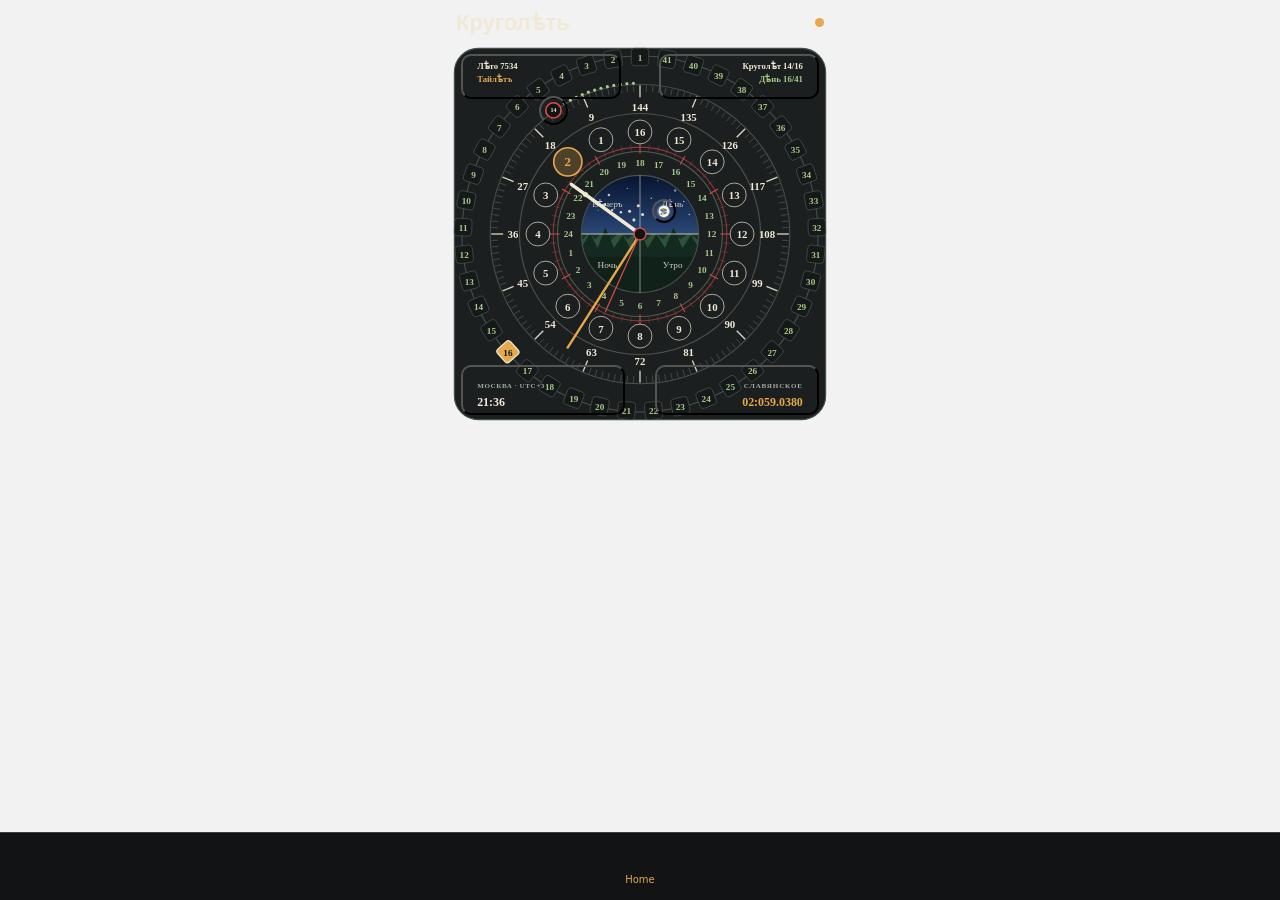
==== commit 9ec549e5: "Ensure lunar maria render visibly" ====
--- a/(tabs)/index.html
+++ b/(tabs)/index.html
@@ -383,5 +383,5 @@
 @keyframes r-1pzkwqh{0%{transform:translateY(100%);}100%{transform:translateY(0%);}}
 @keyframes r-imtty0{0%{opacity:0;}100%{opacity:1;}}
 @keyframes r-q67da2{0%{transform:translateX(-100%);}100%{transform:translateX(400%);}}
-@keyframes r-t2lo5v{0%{opacity:1;}100%{opacity:0;}}</style><script type="module">globalThis.__EXPO_ROUTER_HYDRATE__=true;</script><link rel="preload" href="/slavic-clock-widget-pages/_expo/static/css/web-8abd3a95782238402ea808676aa81ce4.css" as="style"><link rel="stylesheet" href="/slavic-clock-widget-pages/_expo/static/css/web-8abd3a95782238402ea808676aa81ce4.css"><link rel="icon" href="/slavic-clock-widget-pages/favicon.ico" /></head><body><div id="root"><div class="css-g5y9jx r-13awgt0"><!--$--><div class="css-g5y9jx" style="flex:1;--color-primary:#E5A84B;--color-background:#111315;--color-surface:#1B1F20;--color-foreground:#F1E9D5;--color-muted:#9FA8A3;--color-border:#39403D;--color-success:#22C55E;--color-warning:#F59E0B;--color-error:#EF4444"><div class="css-g5y9jx r-13awgt0"><div class="css-g5y9jx" style="flex:1"><div style="position:absolute;left:0;right:0;top:0;bottom:0;pointer-events:none;visibility:hidden"></div><div class="css-g5y9jx r-13awgt0"><div class="css-g5y9jx r-13awgt0 r-1p0dtai r-1d2f490 r-u8s1d r-zchlnj r-ipm5af" style="background-color:rgba(242,242,242,1.00);display:flex"><div class="css-g5y9jx r-13awgt0"><div class="css-g5y9jx r-13awgt0"><!--$--><div style="position:absolute;left:0;right:0;top:0;bottom:0;pointer-events:none;visibility:hidden"></div><div class="css-g5y9jx r-13awgt0" style="flex-direction:column"><div class="css-g5y9jx r-13awgt0 r-1udh08x"><div class="css-g5y9jx r-1p0dtai r-1d2f490 r-u8s1d r-zchlnj r-ipm5af" style="z-index:0"><div class="css-g5y9jx r-13awgt0" style="background-color:rgba(242,242,242,1.00)"><div class="css-g5y9jx r-13awgt0"><!--$--><div class="css-g5y9jx flex-1 bg-background"><div class="css-g5y9jx flex-1" style="padding-top:0px;padding-right:0px;padding-bottom:0px;padding-left:0px"><div class="css-g5y9jx flex-1"><div class="css-g5y9jx r-150rngu r-eqz5dr r-16y2uox r-1wbh5a2 r-11yh6sk r-1rnoaur r-agouwx r-2eszeu"><div class="css-g5y9jx r-1awozwy r-1cmwbt1 r-1t2hasf r-3o4zer r-tskmnb"><div class="css-g5y9jx r-1awozwy r-18u37iz r-1wtj0ep r-17w48nw r-18c5d7m r-13qz1uu"><div dir="auto" class="css-146c3p1 r-1qkvy22 r-evnaw r-b88u0q r-1bymd8e">Круголѣть</div><div class="css-g5y9jx r-fubrfd r-1f0042m r-k5y9r7 r-1t7zxhp"></div></div><div class="css-g5y9jx r-1kihuf0 r-1ujkv8a r-17w48nw r-bnwqim r-13qz1uu"><svg width="100%" height="100%" viewBox="0 0 350 350"><rect x="4" y="4" width="342" height="342" rx="22" fill="#1B1F20" stroke="#46504B" stroke-width="1"></rect><circle cx="175" cy="175" r="164" fill="none" stroke="#46504B" stroke-width="1"></circle><circle cx="175" cy="175" r="138" fill="none" stroke="#46504B" stroke-width="1"></circle><circle cx="175" cy="175" r="80" fill="none" stroke="#E14B4B" stroke-opacity="0.55" stroke-width="1"></circle><circle cx="175" cy="175" r="76" fill="none" stroke="#A8C987" stroke-opacity="0.38" stroke-width="1"></circle><circle cx="175" cy="175" r="111" fill="none" stroke="#F1E9D5" stroke-opacity="0.25" stroke-width="1"></circle><defs><clipPath id="celestial-center-clip"><circle cx="175" cy="175" r="54"></circle></clipPath><clipPath id="moon-disc-clip"><circle cx="197.49360116210278" cy="154.43224858205542" r="5.4"></circle></clipPath><clipPath id="moon-light-clip"><path d="M 197.49360116210278 149.03224858205542 A 5.4 5.4 0 0 1 197.49360116210278 159.83224858205543 A 4.778470805789454 5.4 0 0 1 197.49360116210278 149.03224858205542 Z"></path></clipPath><radialGradient cx="50%" cy="50%" r="50%" id="moon-glow-gradient"><stop offset="0" stop-color="#DCE7FF" stop-opacity="0.32"></stop><stop offset="0.62" stop-color="#DCE7FF" stop-opacity="0.13"></stop><stop offset="1" stop-color="#DCE7FF" stop-opacity="0"></stop></radialGradient><linearGradient x1="0" y1="0" x2="0" y2="1" id="celestial-sky-gradient"><stop offset="0" stop-color="#07142F"></stop><stop offset="1" stop-color="#294777"></stop></linearGradient></defs><g clip-path="url(#celestial-center-clip)"><rect x="121" y="121" width="108" height="54" fill="url(#celestial-sky-gradient)"></rect><circle cx="146.37361794223094" cy="139" r="1.15" fill="#F1E9D5" fill-opacity="0.774616955532693"></circle><circle cx="155.37361794223094" cy="147" r="0.65" fill="#F1E9D5" fill-opacity="0.5218472121483406"></circle><circle cx="163.37361794223094" cy="133" r="0.65" fill="#F1E9D5" fill-opacity="0.5218472121483406"></circle><circle cx="185.37361794223094" cy="142" r="0.65" fill="#F1E9D5" fill-opacity="0.774616955532693"></circle><circle cx="197.37361794223094" cy="151" r="0.65" fill="#F1E9D5" fill-opacity="0.5218472121483406"></circle><circle cx="207.37361794223094" cy="135" r="1.15" fill="#F1E9D5" fill-opacity="0.5218472121483406"></circle><circle cx="215.37361794223094" cy="145" r="0.65" fill="#F1E9D5" fill-opacity="0.774616955532693"></circle><circle cx="136.37361794223094" cy="153" r="0.65" fill="#F1E9D5" fill-opacity="0.5218472121483406"></circle><circle cx="191.37361794223094" cy="126" r="0.65" fill="#F1E9D5" fill-opacity="0.5218472121483406"></circle><circle cx="220.37361794223094" cy="157" r="0.65" fill="#F1E9D5" fill-opacity="0.774616955532693"></circle><circle cx="153.37361794223094" cy="123" r="1.15" fill="#F1E9D5" fill-opacity="0.5218472121483406"></circle><circle cx="208.37361794223094" cy="119" r="0.65" fill="#F1E9D5" fill-opacity="0.5218472121483406"></circle><circle cx="142.37361794223094" cy="148" r="1.4" fill="#FFF6DC" fill-opacity="0.8153862689817822"></circle><circle cx="149.37361794223094" cy="153" r="1.1" fill="#FFF6DC" fill-opacity="0.8153862689817822"></circle><circle cx="157.37361794223094" cy="155" r="1.1" fill="#FFF6DC" fill-opacity="0.8153862689817822"></circle><circle cx="165.37361794223094" cy="154" r="1.4" fill="#FFF6DC" fill-opacity="0.8153862689817822"></circle><circle cx="173.37361794223094" cy="149" r="1.4" fill="#FFF6DC" fill-opacity="0.8153862689817822"></circle><circle cx="177.37361794223094" cy="157" r="1.4" fill="#FFF6DC" fill-opacity="0.8153862689817822"></circle><circle cx="169.37361794223094" cy="162" r="1.4" fill="#FFF6DC" fill-opacity="0.8153862689817822"></circle><circle cx="197.49360116210278" cy="154.43224858205542" r="10.5" fill="url(#moon-glow-gradient)"></circle><circle cx="197.49360116210278" cy="154.43224858205542" r="5.4" fill="#3E526F" stroke="#DCE7FF" stroke-opacity="0.78" stroke-width="0.45"></circle><path d="M 197.49360116210278 149.03224858205542 A 5.4 5.4 0 0 1 197.49360116210278 159.83224858205543 A 4.778470805789454 5.4 0 0 1 197.49360116210278 149.03224858205542 Z" fill="#FFF9E0" clip-path="url(#moon-disc-clip)"></path><g clip-path="url(#moon-disc-clip)"><g clip-path="url(#moon-light-clip)"><ellipse cx="195.7936011621028" cy="153.08224858205543" rx="1.75" ry="1.12" fill="#596A83" fill-opacity="0.58" transform="rotate(-18 195.7936011621028 153.08224858205543)"></ellipse><ellipse cx="199.14360116210278" cy="153.28224858205542" rx="1.55" ry="0.95" fill="#596A83" fill-opacity="0.62" transform="rotate(22 199.14360116210278 153.28224858205542)"></ellipse><ellipse cx="197.14360116210278" cy="154.58224858205543" rx="1.65" ry="1.28" fill="#596A83" fill-opacity="0.5"></ellipse><ellipse cx="198.74360116210278" cy="156.18224858205542" rx="1.85" ry="0.92" fill="#596A83" fill-opacity="0.58" transform="rotate(-28 198.74360116210278 156.18224858205542)"></ellipse><ellipse cx="195.44360116210277" cy="156.78224858205542" rx="1.15" ry="0.75" fill="#596A83" fill-opacity="0.52" transform="rotate(14 195.44360116210277 156.78224858205542)"></ellipse><ellipse cx="197.59360116210277" cy="151.98224858205543" rx="0.85" ry="0.55" fill="#596A83" fill-opacity="0.46" transform="rotate(-10 197.59360116210277 151.98224858205543)"></ellipse></g></g><rect x="121" y="175" width="108" height="54" fill="#193127"></rect><path d="M121 181 L128 174 L134 180 L141 172 L148 181 L156 173 L164 180 L172 171 L180 181 L188 173 L196 180 L204 172 L212 180 L220 174 L229 181 L229 229 L121 229 Z" fill="#2E513A"></path><path d="M121 188 L129 174 L136 188 L143 169 L151 188 L159 176 L166 188 L174 170 L182 188 L190 175 L198 188 L206 169 L214 188 L222 176 L229 188 L229 229 L121 229 Z" fill="#14291F"></path><rect x="121" y="196" width="108" height="54" fill="#0F1C17" fill-opacity="0.5707703882872476"></rect><line x1="121" y1="175" x2="229" y2="175" stroke="#F1E9D5" stroke-opacity="0.45" stroke-width="0.7"></line></g><circle cx="175" cy="175" r="54" fill="none" stroke="#46504B" stroke-width="1"></circle><line x1="175" y1="92" x2="175" y2="101" stroke="#E14B4B" stroke-width="1" opacity="0.9"></line><line x1="183.67586245121524" y1="92.45468268443332" x2="183.0486916716093" y2="98.42181405664296" stroke="#E14B4B" stroke-width="0.55" opacity="0.5"></line><line x1="192.25667033787403" y1="93.81374913909414" x2="191.00920019296748" y2="99.68263474349698" stroke="#E14B4B" stroke-width="0.55" opacity="0.5"></line><line x1="200.64841053312063" y1="96.06230914750226" x2="198.79430856687094" y2="101.76864824527318" stroke="#E14B4B" stroke-width="0.55" opacity="0.5"></line><line x1="208.75914137529142" y1="99.17572701566412" x2="206.3187215168366" y2="104.65699976151973" stroke="#E14B4B" stroke-width="0.55" opacity="0.5"></line><line x1="216.5" y1="103.1198914858916" x2="212" y2="110.91412011995155" stroke="#E14B4B" stroke-width="1" opacity="0.9"></line><line x1="223.78617594027526" y1="107.85158946687936" x2="220.25946442652042" y2="112.70569143312905" stroke="#E14B4B" stroke-width="0.55" opacity="0.5"></line><line x1="230.53784032778523" y1="113.31897948537627" x2="226.52305668963209" y2="117.77784843824065" stroke="#E14B4B" stroke-width="0.55" opacity="0.5"></line><line x1="236.68102051462373" y1="119.46215967221477" x2="232.22215156175935" y2="123.47694331036791" stroke="#E14B4B" stroke-width="0.55" opacity="0.5"></line><line x1="242.14841053312063" y1="126.21382405972473" x2="237.29430856687094" y2="129.74053557347958" stroke="#E14B4B" stroke-width="0.55" opacity="0.5"></line><line x1="246.88010851410843" y1="133.5" x2="239.08587988004848" y2="138" stroke="#E14B4B" stroke-width="1" opacity="0.9"></line><line x1="250.8242729843359" y1="141.24085862470858" x2="245.34300023848027" y2="143.6812784831634" stroke="#E14B4B" stroke-width="0.55" opacity="0.5"></line><line x1="253.93769085249772" y1="149.35158946687937" x2="248.2313517547268" y2="151.20569143312906" stroke="#E14B4B" stroke-width="0.55" opacity="0.5"></line><line x1="256.1862508609059" y1="157.74332966212597" x2="250.31736525650302" y2="158.99079980703254" stroke="#E14B4B" stroke-width="0.55" opacity="0.5"></line><line x1="257.54531731556665" y1="166.32413754878476" x2="251.57818594335703" y2="166.9513083283907" stroke="#E14B4B" stroke-width="0.55" opacity="0.5"></line><line x1="258" y1="175" x2="249" y2="175" stroke="#E14B4B" stroke-width="1" opacity="0.9"></line><line x1="257.54531731556665" y1="183.67586245121524" x2="251.57818594335703" y2="183.0486916716093" stroke="#E14B4B" stroke-width="0.55" opacity="0.5"></line><line x1="256.1862508609059" y1="192.25667033787403" x2="250.31736525650302" y2="191.00920019296746" stroke="#E14B4B" stroke-width="0.55" opacity="0.5"></line><line x1="253.93769085249772" y1="200.64841053312063" x2="248.2313517547268" y2="198.79430856687094" stroke="#E14B4B" stroke-width="0.55" opacity="0.5"></line><line x1="250.8242729843359" y1="208.75914137529142" x2="245.34300023848027" y2="206.3187215168366" stroke="#E14B4B" stroke-width="0.55" opacity="0.5"></line><line x1="246.88010851410843" y1="216.5" x2="239.08587988004848" y2="212" stroke="#E14B4B" stroke-width="1" opacity="0.9"></line><line x1="242.14841053312065" y1="223.78617594027526" x2="237.29430856687097" y2="220.25946442652042" stroke="#E14B4B" stroke-width="0.55" opacity="0.5"></line><line x1="236.68102051462373" y1="230.53784032778523" x2="232.22215156175935" y2="226.52305668963209" stroke="#E14B4B" stroke-width="0.55" opacity="0.5"></line><line x1="230.53784032778523" y1="236.68102051462373" x2="226.52305668963209" y2="232.22215156175935" stroke="#E14B4B" stroke-width="0.55" opacity="0.5"></line><line x1="223.78617594027526" y1="242.14841053312063" x2="220.25946442652042" y2="237.29430856687094" stroke="#E14B4B" stroke-width="0.55" opacity="0.5"></line><line x1="216.5" y1="246.8801085141084" x2="212" y2="239.08587988004845" stroke="#E14B4B" stroke-width="1" opacity="0.9"></line><line x1="208.75914137529142" y1="250.8242729843359" x2="206.3187215168366" y2="245.34300023848027" stroke="#E14B4B" stroke-width="0.55" opacity="0.5"></line><line x1="200.64841053312063" y1="253.93769085249772" x2="198.79430856687094" y2="248.2313517547268" stroke="#E14B4B" stroke-width="0.55" opacity="0.5"></line><line x1="192.25667033787403" y1="256.18625086090583" x2="191.00920019296748" y2="250.31736525650302" stroke="#E14B4B" stroke-width="0.55" opacity="0.5"></line><line x1="183.67586245121524" y1="257.54531731556665" x2="183.0486916716093" y2="251.57818594335703" stroke="#E14B4B" stroke-width="0.55" opacity="0.5"></line><line x1="175" y1="258" x2="175" y2="249" stroke="#E14B4B" stroke-width="1" opacity="0.9"></line><line x1="166.3241375487847" y1="257.54531731556665" x2="166.95130832839064" y2="251.57818594335703" stroke="#E14B4B" stroke-width="0.55" opacity="0.5"></line><line x1="157.743329662126" y1="256.1862508609059" x2="158.99079980703254" y2="250.31736525650302" stroke="#E14B4B" stroke-width="0.55" opacity="0.5"></line><line x1="149.35158946687932" y1="253.93769085249772" x2="151.20569143312903" y2="248.2313517547268" stroke="#E14B4B" stroke-width="0.55" opacity="0.5"></line><line x1="141.2408586247086" y1="250.8242729843359" x2="143.6812784831634" y2="245.34300023848027" stroke="#E14B4B" stroke-width="0.55" opacity="0.5"></line><line x1="133.50000000000003" y1="246.88010851410843" x2="138" y2="239.08587988004848" stroke="#E14B4B" stroke-width="1" opacity="0.9"></line><line x1="126.21382405972474" y1="242.14841053312063" x2="129.74053557347958" y2="237.29430856687094" stroke="#E14B4B" stroke-width="0.55" opacity="0.5"></line><line x1="119.46215967221477" y1="236.68102051462373" x2="123.47694331036791" y2="232.22215156175935" stroke="#E14B4B" stroke-width="0.55" opacity="0.5"></line><line x1="113.31897948537629" y1="230.53784032778523" x2="117.77784843824065" y2="226.52305668963209" stroke="#E14B4B" stroke-width="0.55" opacity="0.5"></line><line x1="107.85158946687937" y1="223.78617594027529" x2="112.70569143312906" y2="220.25946442652042" stroke="#E14B4B" stroke-width="0.55" opacity="0.5"></line><line x1="103.11989148589159" y1="216.5" x2="110.91412011995153" y2="212" stroke="#E14B4B" stroke-width="1" opacity="0.9"></line><line x1="99.17572701566414" y1="208.75914137529145" x2="104.65699976151974" y2="206.31872151683663" stroke="#E14B4B" stroke-width="0.55" opacity="0.5"></line><line x1="96.06230914750226" y1="200.64841053312068" x2="101.76864824527318" y2="198.794308566871" stroke="#E14B4B" stroke-width="0.55" opacity="0.5"></line><line x1="93.81374913909413" y1="192.25667033787403" x2="99.68263474349696" y2="191.00920019296746" stroke="#E14B4B" stroke-width="0.55" opacity="0.5"></line><line x1="92.45468268443332" y1="183.67586245121527" x2="98.42181405664296" y2="183.04869167160933" stroke="#E14B4B" stroke-width="0.55" opacity="0.5"></line><line x1="92" y1="175" x2="101" y2="175" stroke="#E14B4B" stroke-width="1" opacity="0.9"></line><line x1="92.45468268443331" y1="166.3241375487848" x2="98.42181405664294" y2="166.95130832839072" stroke="#E14B4B" stroke-width="0.55" opacity="0.5"></line><line x1="93.81374913909413" y1="157.743329662126" x2="99.68263474349696" y2="158.99079980703254" stroke="#E14B4B" stroke-width="0.55" opacity="0.5"></line><line x1="96.06230914750226" y1="149.35158946687935" x2="101.76864824527318" y2="151.20569143312903" stroke="#E14B4B" stroke-width="0.55" opacity="0.5"></line><line x1="99.17572701566411" y1="141.2408586247086" x2="104.65699976151971" y2="143.68127848316342" stroke="#E14B4B" stroke-width="0.55" opacity="0.5"></line><line x1="103.1198914858916" y1="133.5" x2="110.91412011995155" y2="138" stroke="#E14B4B" stroke-width="1" opacity="0.9"></line><line x1="107.85158946687936" y1="126.21382405972474" x2="112.70569143312905" y2="129.74053557347958" stroke="#E14B4B" stroke-width="0.55" opacity="0.5"></line><line x1="113.31897948537627" y1="119.46215967221477" x2="117.77784843824065" y2="123.47694331036791" stroke="#E14B4B" stroke-width="0.55" opacity="0.5"></line><line x1="119.46215967221474" y1="113.3189794853763" x2="123.4769433103679" y2="117.77784843824065" stroke="#E14B4B" stroke-width="0.55" opacity="0.5"></line><line x1="126.21382405972471" y1="107.85158946687937" x2="129.74053557347958" y2="112.70569143312906" stroke="#E14B4B" stroke-width="0.55" opacity="0.5"></line><line x1="133.49999999999997" y1="103.1198914858916" x2="137.99999999999997" y2="110.91412011995155" stroke="#E14B4B" stroke-width="1" opacity="0.9"></line><line x1="141.2408586247086" y1="99.17572701566412" x2="143.6812784831634" y2="104.65699976151973" stroke="#E14B4B" stroke-width="0.55" opacity="0.5"></line><line x1="149.35158946687935" y1="96.06230914750226" x2="151.20569143312903" y2="101.76864824527318" stroke="#E14B4B" stroke-width="0.55" opacity="0.5"></line><line x1="157.74332966212594" y1="93.81374913909414" x2="158.9907998070325" y2="99.68263474349698" stroke="#E14B4B" stroke-width="0.55" opacity="0.5"></line><line x1="166.32413754878476" y1="92.45468268443331" x2="166.9513083283907" y2="98.42181405664294" stroke="#E14B4B" stroke-width="0.55" opacity="0.5"></line><g><rect x="167" y="4" width="16" height="16" rx="3" fill="#151919" stroke="#46504B" stroke-width="0.7" transform="rotate(0 175 12)"></rect><text x="175" y="15.5" fill="#A8C987" text-anchor="middle" style="font-size:8.5;font-weight:700">1</text></g><g><rect x="142.11816667232347" y="5.910290923803188" width="16" height="16" rx="3" fill="#151919" stroke="#46504B" stroke-width="0.7" transform="rotate(-8.78048780487805 150.11816667232347 13.910290923803188)"></rect><text x="150.11816667232347" y="17.41029092380319" fill="#A8C987" text-anchor="middle" style="font-size:8.5;font-weight:700">2</text></g><g><rect x="117.81954242898365" y="11.596388095046308" width="16" height="16" rx="3" fill="#151919" stroke="#46504B" stroke-width="0.7" transform="rotate(-17.5609756097561 125.81954242898365 19.596388095046308)"></rect><text x="125.81954242898365" y="23.096388095046308" fill="#A8C987" text-anchor="middle" style="font-size:8.5;font-weight:700">3</text></g><g><rect x="94.67366642768556" y="20.925014215347943" width="16" height="16" rx="3" fill="#151919" stroke="#46504B" stroke-width="0.7" transform="rotate(-26.341463414634145 102.67366642768556 28.925014215347943)"></rect><text x="102.67366642768556" y="32.42501421534794" fill="#A8C987" text-anchor="middle" style="font-size:8.5;font-weight:700">4</text></g><g><rect x="73.22305838436485" y="33.677514195025" width="16" height="16" rx="3" fill="#151919" stroke="#46504B" stroke-width="0.7" transform="rotate(-35.1219512195122 81.22305838436485 41.677514195025)"></rect><text x="81.22305838436485" y="45.177514195025" fill="#A8C987" text-anchor="middle" style="font-size:8.5;font-weight:700">5</text></g><g><rect x="53.97050237086462" y="49.5549802430717" width="16" height="16" rx="3" fill="#151919" stroke="#46504B" stroke-width="0.7" transform="rotate(-43.90243902439024 61.97050237086462 57.5549802430717)"></rect><text x="61.97050237086462" y="61.0549802430717" fill="#A8C987" text-anchor="middle" style="font-size:8.5;font-weight:700">6</text></g><g><rect x="37.36726198243147" y="68.18525801243803" width="16" height="16" rx="3" fill="#151919" stroke="#46504B" stroke-width="0.7" transform="rotate(-52.68292682926829 45.36726198243147 76.18525801243803)"></rect><text x="45.36726198243147" y="79.68525801243803" fill="#A8C987" text-anchor="middle" style="font-size:8.5;font-weight:700">7</text></g><g><rect x="23.80250310151638" y="89.13166958250116" width="16" height="16" rx="3" fill="#151919" stroke="#46504B" stroke-width="0.7" transform="rotate(-61.463414634146346 31.80250310151638 97.13166958250116)"></rect><text x="31.80250310151638" y="100.63166958250116" fill="#A8C987" text-anchor="middle" style="font-size:8.5;font-weight:700">8</text></g><g><rect x="13.59417217933148" y="111.90324881941405" width="16" height="16" rx="3" fill="#151919" stroke="#46504B" stroke-width="0.7" transform="rotate(-70.2439024390244 21.59417217933148 119.90324881941405)"></rect><text x="21.59417217933148" y="123.40324881941405" fill="#A8C987" text-anchor="middle" style="font-size:8.5;font-weight:700">9</text></g><g><rect x="6.981543840512643" y="135.96624920615903" width="16" height="16" rx="3" fill="#151919" stroke="#46504B" stroke-width="0.7" transform="rotate(-79.02439024390245 14.981543840512643 143.96624920615903)"></rect><text x="14.981543840512643" y="147.46624920615903" fill="#A8C987" text-anchor="middle" style="font-size:8.5;font-weight:700">10</text></g><g><rect x="4.119612488717962" y="160.75665440852427" width="16" height="16" rx="3" fill="#151919" stroke="#46504B" stroke-width="0.7" transform="rotate(-87.80487804878048 12.119612488717962 168.75665440852427)"></rect><text x="12.119612488717962" y="172.25665440852427" fill="#A8C987" text-anchor="middle" style="font-size:8.5;font-weight:700">11</text></g><g><rect x="5.075459369172961" y="185.69339833993922" width="16" height="16" rx="3" fill="#151919" stroke="#46504B" stroke-width="0.7" transform="rotate(-96.58536585365854 13.075459369172961 193.69339833993922)"></rect><text x="13.075459369172961" y="197.19339833993922" fill="#A8C987" text-anchor="middle" style="font-size:8.5;font-weight:700">12</text></g><g><rect x="9.826680241138007" y="210.19198485805586" width="16" height="16" rx="3" fill="#151919" stroke="#46504B" stroke-width="0.7" transform="rotate(-105.36585365853658 17.826680241138007 218.19198485805586)"></rect><text x="17.826680241138007" y="221.69198485805586" fill="#A8C987" text-anchor="middle" style="font-size:8.5;font-weight:700">13</text></g><g><rect x="18.261910514322324" y="233.6781878589283" width="16" height="16" rx="3" fill="#151919" stroke="#46504B" stroke-width="0.7" transform="rotate(-114.14634146341463 26.261910514322324 241.6781878589283)"></rect><text x="26.261910514322324" y="245.1781878589283" fill="#A8C987" text-anchor="middle" style="font-size:8.5;font-weight:700">14</text></g><g><rect x="30.183435540492184" y="255.6015106501991" width="16" height="16" rx="3" fill="#151919" stroke="#46504B" stroke-width="0.7" transform="rotate(-122.92682926829269 38.183435540492184 263.6015106501991)"></rect><text x="38.183435540492184" y="267.1015106501991" fill="#A8C987" text-anchor="middle" style="font-size:8.5;font-weight:700">15</text></g><g><rect x="45.31182487725006" y="275.4480891269871" width="16" height="16" rx="3" fill="#E5A84B" stroke="#F1E9D5" stroke-width="1.2" transform="rotate(-131.70731707317074 53.31182487725006 283.4480891269871)"></rect><text x="53.31182487725006" y="286.9480891269871" fill="#111315" text-anchor="middle" style="font-size:8.5;font-weight:700">16</text></g><g><rect x="63.29248190077075" y="292.75273631097673" width="16" height="16" rx="3" fill="#151919" stroke="#46504B" stroke-width="0.7" transform="rotate(-140.4878048780488 71.29248190077075 300.75273631097673)"></rect><text x="71.29248190077075" y="304.25273631097673" fill="#A8C987" text-anchor="middle" style="font-size:8.5;font-weight:700">17</text></g><g><rect x="83.70395525012094" y="307.10984593891374" width="16" height="16" rx="3" fill="#151919" stroke="#46504B" stroke-width="0.7" transform="rotate(-149.2682926829268 91.70395525012094 315.10984593891374)"></rect><text x="91.70395525012094" y="318.60984593891374" fill="#A8C987" text-anchor="middle" style="font-size:8.5;font-weight:700">18</text></g><g><rect x="106.06781728995466" y="318.1828995296414" width="16" height="16" rx="3" fill="#151919" stroke="#46504B" stroke-width="0.7" transform="rotate(-158.0487804878049 114.06781728995466 326.1828995296414)"></rect><text x="114.06781728995466" y="329.6828995296414" fill="#A8C987" text-anchor="middle" style="font-size:8.5;font-weight:700">19</text></g><g><rect x="129.8598780487886" y="325.712354092078" width="16" height="16" rx="3" fill="#151919" stroke="#46504B" stroke-width="0.7" transform="rotate(-166.82926829268294 137.8598780487886 333.712354092078)"></rect><text x="137.8598780487886" y="337.212354092078" fill="#A8C987" text-anchor="middle" style="font-size:8.5;font-weight:700">20</text></g><g><rect x="154.52247178765128" y="329.5217255929497" width="16" height="16" rx="3" fill="#151919" stroke="#46504B" stroke-width="0.7" transform="rotate(-175.60975609756096 162.52247178765128 337.5217255929497)"></rect><text x="162.52247178765128" y="341.0217255929497" fill="#A8C987" text-anchor="middle" style="font-size:8.5;font-weight:700">21</text></g><g><rect x="179.4775282123488" y="329.5217255929497" width="16" height="16" rx="3" fill="#151919" stroke="#46504B" stroke-width="0.7" transform="rotate(-184.39024390243904 187.4775282123488 337.5217255929497)"></rect><text x="187.4775282123488" y="341.0217255929497" fill="#A8C987" text-anchor="middle" style="font-size:8.5;font-weight:700">22</text></g><g><rect x="204.14012195121148" y="325.71235409207793" width="16" height="16" rx="3" fill="#151919" stroke="#46504B" stroke-width="0.7" transform="rotate(-193.1707317073171 212.14012195121148 333.71235409207793)"></rect><text x="212.14012195121148" y="337.21235409207793" fill="#A8C987" text-anchor="middle" style="font-size:8.5;font-weight:700">23</text></g><g><rect x="227.93218271004542" y="318.1828995296414" width="16" height="16" rx="3" fill="#151919" stroke="#46504B" stroke-width="0.7" transform="rotate(-201.95121951219514 235.93218271004542 326.1828995296414)"></rect><text x="235.93218271004542" y="329.6828995296414" fill="#A8C987" text-anchor="middle" style="font-size:8.5;font-weight:700">24</text></g><g><rect x="250.296044749879" y="307.10984593891374" width="16" height="16" rx="3" fill="#151919" stroke="#46504B" stroke-width="0.7" transform="rotate(-210.73170731707316 258.296044749879 315.10984593891374)"></rect><text x="258.296044749879" y="318.60984593891374" fill="#A8C987" text-anchor="middle" style="font-size:8.5;font-weight:700">25</text></g><g><rect x="270.7075180992292" y="292.75273631097673" width="16" height="16" rx="3" fill="#151919" stroke="#46504B" stroke-width="0.7" transform="rotate(-219.5121951219512 278.7075180992292 300.75273631097673)"></rect><text x="278.7075180992292" y="304.25273631097673" fill="#A8C987" text-anchor="middle" style="font-size:8.5;font-weight:700">26</text></g><g><rect x="288.68817512274984" y="275.44808912698727" width="16" height="16" rx="3" fill="#151919" stroke="#46504B" stroke-width="0.7" transform="rotate(-228.29268292682926 296.68817512274984 283.44808912698727)"></rect><text x="296.68817512274984" y="286.94808912698727" fill="#A8C987" text-anchor="middle" style="font-size:8.5;font-weight:700">27</text></g><g><rect x="303.81656445950796" y="255.60151065019886" width="16" height="16" rx="3" fill="#151919" stroke="#46504B" stroke-width="0.7" transform="rotate(-237.07317073170734 311.81656445950796 263.60151065019886)"></rect><text x="311.81656445950796" y="267.10151065019886" fill="#A8C987" text-anchor="middle" style="font-size:8.5;font-weight:700">28</text></g><g><rect x="315.7380894856776" y="233.67818785892845" width="16" height="16" rx="3" fill="#151919" stroke="#46504B" stroke-width="0.7" transform="rotate(-245.85365853658539 323.7380894856776 241.67818785892845)"></rect><text x="323.7380894856776" y="245.17818785892845" fill="#A8C987" text-anchor="middle" style="font-size:8.5;font-weight:700">29</text></g><g><rect x="324.173319758862" y="210.19198485805583" width="16" height="16" rx="3" fill="#151919" stroke="#46504B" stroke-width="0.7" transform="rotate(-254.6341463414634 332.173319758862 218.19198485805583)"></rect><text x="332.173319758862" y="221.69198485805583" fill="#A8C987" text-anchor="middle" style="font-size:8.5;font-weight:700">30</text></g><g><rect x="328.92454063082704" y="185.69339833993922" width="16" height="16" rx="3" fill="#151919" stroke="#46504B" stroke-width="0.7" transform="rotate(-263.4146341463415 336.92454063082704 193.69339833993922)"></rect><text x="336.92454063082704" y="197.19339833993922" fill="#A8C987" text-anchor="middle" style="font-size:8.5;font-weight:700">31</text></g><g><rect x="329.88038751128204" y="160.7566544085244" width="16" height="16" rx="3" fill="#151919" stroke="#46504B" stroke-width="0.7" transform="rotate(-272.1951219512195 337.88038751128204 168.7566544085244)"></rect><text x="337.88038751128204" y="172.2566544085244" fill="#A8C987" text-anchor="middle" style="font-size:8.5;font-weight:700">32</text></g><g><rect x="327.01845615948736" y="135.96624920615903" width="16" height="16" rx="3" fill="#151919" stroke="#46504B" stroke-width="0.7" transform="rotate(-280.9756097560976 335.01845615948736 143.96624920615903)"></rect><text x="335.01845615948736" y="147.46624920615903" fill="#A8C987" text-anchor="middle" style="font-size:8.5;font-weight:700">33</text></g><g><rect x="320.4058278206686" y="111.9032488194141" width="16" height="16" rx="3" fill="#151919" stroke="#46504B" stroke-width="0.7" transform="rotate(-289.7560975609756 328.4058278206686 119.9032488194141)"></rect><text x="328.4058278206686" y="123.4032488194141" fill="#A8C987" text-anchor="middle" style="font-size:8.5;font-weight:700">34</text></g><g><rect x="310.1974968984836" y="89.13166958250115" width="16" height="16" rx="3" fill="#151919" stroke="#46504B" stroke-width="0.7" transform="rotate(-298.5365853658536 318.1974968984836 97.13166958250115)"></rect><text x="318.1974968984836" y="100.63166958250115" fill="#A8C987" text-anchor="middle" style="font-size:8.5;font-weight:700">35</text></g><g><rect x="296.63273801756856" y="68.18525801243808" width="16" height="16" rx="3" fill="#151919" stroke="#46504B" stroke-width="0.7" transform="rotate(-307.3170731707317 304.63273801756856 76.18525801243808)"></rect><text x="304.63273801756856" y="79.68525801243808" fill="#A8C987" text-anchor="middle" style="font-size:8.5;font-weight:700">36</text></g><g><rect x="280.02949762913545" y="49.554980243071725" width="16" height="16" rx="3" fill="#151919" stroke="#46504B" stroke-width="0.7" transform="rotate(-316.0975609756098 288.02949762913545 57.554980243071725)"></rect><text x="288.02949762913545" y="61.054980243071725" fill="#A8C987" text-anchor="middle" style="font-size:8.5;font-weight:700">37</text></g><g><rect x="260.77694161563517" y="33.677514195025" width="16" height="16" rx="3" fill="#151919" stroke="#46504B" stroke-width="0.7" transform="rotate(-324.8780487804878 268.77694161563517 41.677514195025)"></rect><text x="268.77694161563517" y="45.177514195025" fill="#A8C987" text-anchor="middle" style="font-size:8.5;font-weight:700">38</text></g><g><rect x="239.32633357231435" y="20.925014215347915" width="16" height="16" rx="3" fill="#151919" stroke="#46504B" stroke-width="0.7" transform="rotate(-333.6585365853659 247.32633357231435 28.925014215347915)"></rect><text x="247.32633357231435" y="32.425014215347915" fill="#A8C987" text-anchor="middle" style="font-size:8.5;font-weight:700">39</text></g><g><rect x="216.1804575710165" y="11.596388095046365" width="16" height="16" rx="3" fill="#151919" stroke="#46504B" stroke-width="0.7" transform="rotate(-342.4390243902439 224.1804575710165 19.596388095046365)"></rect><text x="224.1804575710165" y="23.096388095046365" fill="#A8C987" text-anchor="middle" style="font-size:8.5;font-weight:700">40</text></g><g><rect x="191.88183332767665" y="5.910290923803217" width="16" height="16" rx="3" fill="#151919" stroke="#46504B" stroke-width="0.7" transform="rotate(-351.2195121951219 199.88183332767665 13.910290923803217)"></rect><text x="199.88183332767665" y="17.410290923803217" fill="#A8C987" text-anchor="middle" style="font-size:8.5;font-weight:700">41</text></g><line x1="175" y1="38" x2="175" y2="49" stroke="#F1E9D5" stroke-width="1.2" opacity="0.9"></line><line x1="180.97585606905108" y1="38.13039364328549" x2="180.71413974485904" y2="44.12468297277664" stroke="#9FA8A3" stroke-width="0.55" opacity="0.5"></line><line x1="186.94033675642916" y1="38.52132636143085" x2="186.4174022999432" y2="44.49849454998133" stroke="#9FA8A3" stroke-width="0.55" opacity="0.5"></line><line x1="192.88208833414708" y1="39.172053991787976" x2="192.09893118082678" y2="45.12072316003085" stroke="#9FA8A3" stroke-width="0.55" opacity="0.5"></line><line x1="198.78980034036948" y1="40.08133783732751" x2="197.74791127436788" y2="45.99018435540074" stroke="#9FA8A3" stroke-width="0.55" opacity="0.5"></line><line x1="204.65222710952008" y1="41.24744702456914" x2="203.35358942589147" y2="47.10522306728873" stroke="#9FA8A3" stroke-width="0.55" opacity="0.5"></line><line x1="210.45820917904535" y1="42.66816179839765" x2="208.90529490843022" y2="48.46371675613206" stroke="#9FA8A3" stroke-width="0.55" opacity="0.5"></line><line x1="216.19669453208544" y1="44.34077774749292" x2="214.3924597350598" y2="50.06307945198229" stroke="#9FA8A3" stroke-width="0.55" opacity="0.5"></line><line x1="221.85675963561664" y1="46.26211095233057" x2="219.80463877566262" y2="51.900266677046005" stroke="#9FA8A3" stroke-width="0.55" opacity="0.5"></line><line x1="227.4276302340173" y1="48.428504045953716" x2="223.21811247800133" y2="58.59117890357787" stroke="#F1E9D5" stroke-width="1.2" opacity="0.9"></line><line x1="232.89870185847582" y1="50.83583317597896" x2="230.36299228803162" y2="56.273679898198864" stroke="#9FA8A3" stroke-width="0.55" opacity="0.5"></line><line x1="238.25956001319966" y1="53.47951585458364" x2="235.48906833378948" y2="58.801580853652965" stroke="#9FA8A3" stroke-width="0.55" opacity="0.5"></line><line x1="243.5" y1="56.35451968153191" x2="240.5" y2="61.550672104238544" stroke="#9FA8A3" stroke-width="0.55" opacity="0.5"></line><line x1="248.61004634351485" y1="59.45537192363467" x2="245.3862486934339" y2="64.51572059851199" stroke="#9FA8A3" stroke-width="0.55" opacity="0.5"></line><line x1="253.5799717800933" y1="62.77616993240812" x2="250.13851316198702" y2="67.69108219814207" stroke="#9FA8A3" stroke-width="0.55" opacity="0.5"></line><line x1="258.4003157741947" y1="66.31059238010079" x2="254.74774720014238" y2="71.0707124218482" stroke="#9FA8A3" stroke-width="0.55" opacity="0.5"></line><line x1="263.0619025270559" y1="70.05191129270001" x2="259.20517686893663" y2="74.64817795141389" stroke="#9FA8A3" stroke-width="0.55" opacity="0.5"></line><line x1="267.55585844334547" y1="73.993004857013" x2="263.5023171976515" y2="78.41666887787375" stroke="#9FA8A3" stroke-width="0.55" opacity="0.5"></line><line x1="271.873629022557" y1="78.126370977443" x2="264.095454429505" y2="85.90454557049502" stroke="#F1E9D5" stroke-width="1.2" opacity="0.9"></line><line x1="276.00699514298697" y1="82.44414155665454" x2="271.58333112212625" y2="86.4976828023485" stroke="#9FA8A3" stroke-width="0.55" opacity="0.5"></line><line x1="279.9480887073" y1="86.93809747294412" x2="275.3518220485861" y2="90.79482313106335" stroke="#9FA8A3" stroke-width="0.55" opacity="0.5"></line><line x1="283.6894076198992" y1="91.59968422580528" x2="278.9292875781518" y2="95.2522527998576" stroke="#9FA8A3" stroke-width="0.55" opacity="0.5"></line><line x1="287.2238300675919" y1="96.42002821990671" x2="282.30891780185794" y2="99.86148683801298" stroke="#9FA8A3" stroke-width="0.55" opacity="0.5"></line><line x1="290.5446280763653" y1="101.38995365648513" x2="285.48427940148804" y2="104.61375130656607" stroke="#9FA8A3" stroke-width="0.55" opacity="0.5"></line><line x1="293.6454803184681" y1="106.50000000000001" x2="288.4493278957615" y2="109.50000000000001" stroke="#9FA8A3" stroke-width="0.55" opacity="0.5"></line><line x1="296.5204841454164" y1="111.74043998680035" x2="291.1984191463471" y2="114.51093166621055" stroke="#9FA8A3" stroke-width="0.55" opacity="0.5"></line><line x1="299.16416682402104" y1="117.10129814152418" x2="293.72632010180115" y2="119.63700771196838" stroke="#9FA8A3" stroke-width="0.55" opacity="0.5"></line><line x1="301.57149595404627" y1="122.5723697659827" x2="291.4088210964221" y2="126.7818875219987" stroke="#F1E9D5" stroke-width="1.2" opacity="0.9"></line><line x1="303.73788904766946" y1="128.1432403643834" x2="298.099733322954" y2="130.1953612243374" stroke="#9FA8A3" stroke-width="0.55" opacity="0.5"></line><line x1="305.6592222525071" y1="133.80330546791458" x2="299.9369205480177" y2="135.6075402649402" stroke="#9FA8A3" stroke-width="0.55" opacity="0.5"></line><line x1="307.33183820160235" y1="139.54179082095465" x2="301.53628324386796" y2="141.09470509156978" stroke="#9FA8A3" stroke-width="0.55" opacity="0.5"></line><line x1="308.75255297543083" y1="145.34777289047992" x2="302.89477693271124" y2="146.64641057410853" stroke="#9FA8A3" stroke-width="0.55" opacity="0.5"></line><line x1="309.9186621626725" y1="151.21019965963055" x2="304.00981564459926" y2="152.25208872563212" stroke="#9FA8A3" stroke-width="0.55" opacity="0.5"></line><line x1="310.82794600821205" y1="157.11791166585294" x2="304.8792768399692" y2="157.90106881917325" stroke="#9FA8A3" stroke-width="0.55" opacity="0.5"></line><line x1="311.47867363856915" y1="163.05966324357084" x2="305.50150545001867" y2="163.5825977000568" stroke="#9FA8A3" stroke-width="0.55" opacity="0.5"></line><line x1="311.8696063567145" y1="169.02414393094898" x2="305.87531702722333" y2="169.285860255141" stroke="#9FA8A3" stroke-width="0.55" opacity="0.5"></line><line x1="312" y1="175" x2="301" y2="175" stroke="#F1E9D5" stroke-width="1.2" opacity="0.9"></line><line x1="311.8696063567145" y1="180.975856069051" x2="305.87531702722333" y2="180.71413974485898" stroke="#9FA8A3" stroke-width="0.55" opacity="0.5"></line><line x1="311.47867363856915" y1="186.94033675642916" x2="305.50150545001867" y2="186.4174022999432" stroke="#9FA8A3" stroke-width="0.55" opacity="0.5"></line><line x1="310.82794600821205" y1="192.88208833414706" x2="304.8792768399692" y2="192.09893118082675" stroke="#9FA8A3" stroke-width="0.55" opacity="0.5"></line><line x1="309.9186621626725" y1="198.78980034036945" x2="304.00981564459926" y2="197.74791127436788" stroke="#9FA8A3" stroke-width="0.55" opacity="0.5"></line><line x1="308.75255297543083" y1="204.65222710952008" x2="302.89477693271124" y2="203.35358942589147" stroke="#9FA8A3" stroke-width="0.55" opacity="0.5"></line><line x1="307.33183820160235" y1="210.45820917904535" x2="301.53628324386796" y2="208.90529490843022" stroke="#9FA8A3" stroke-width="0.55" opacity="0.5"></line><line x1="305.6592222525071" y1="216.19669453208542" x2="299.9369205480177" y2="214.3924597350598" stroke="#9FA8A3" stroke-width="0.55" opacity="0.5"></line><line x1="303.73788904766946" y1="221.85675963561664" x2="298.09973332295397" y2="219.80463877566262" stroke="#9FA8A3" stroke-width="0.55" opacity="0.5"></line><line x1="301.57149595404627" y1="227.4276302340173" x2="291.4088210964221" y2="223.2181124780013" stroke="#F1E9D5" stroke-width="1.2" opacity="0.9"></line><line x1="299.16416682402104" y1="232.8987018584758" x2="293.72632010180115" y2="230.3629922880316" stroke="#9FA8A3" stroke-width="0.55" opacity="0.5"></line><line x1="296.5204841454164" y1="238.25956001319963" x2="291.1984191463471" y2="235.48906833378945" stroke="#9FA8A3" stroke-width="0.55" opacity="0.5"></line><line x1="293.6454803184681" y1="243.5" x2="288.4493278957615" y2="240.5" stroke="#9FA8A3" stroke-width="0.55" opacity="0.5"></line><line x1="290.54462807636537" y1="248.61004634351485" x2="285.48427940148804" y2="245.3862486934339" stroke="#9FA8A3" stroke-width="0.55" opacity="0.5"></line><line x1="287.22383006759185" y1="253.5799717800933" x2="282.30891780185794" y2="250.13851316198702" stroke="#9FA8A3" stroke-width="0.55" opacity="0.5"></line><line x1="283.6894076198992" y1="258.4003157741947" x2="278.9292875781518" y2="254.74774720014238" stroke="#9FA8A3" stroke-width="0.55" opacity="0.5"></line><line x1="279.9480887073" y1="263.06190252705585" x2="275.3518220485861" y2="259.20517686893663" stroke="#9FA8A3" stroke-width="0.55" opacity="0.5"></line><line x1="276.00699514298697" y1="267.55585844334547" x2="271.58333112212625" y2="263.5023171976515" stroke="#9FA8A3" stroke-width="0.55" opacity="0.5"></line><line x1="271.873629022557" y1="271.873629022557" x2="264.095454429505" y2="264.09545442950497" stroke="#F1E9D5" stroke-width="1.2" opacity="0.9"></line><line x1="267.55585844334547" y1="276.00699514298697" x2="263.5023171976515" y2="271.58333112212625" stroke="#9FA8A3" stroke-width="0.55" opacity="0.5"></line><line x1="263.0619025270559" y1="279.9480887073" x2="259.20517686893663" y2="275.3518220485861" stroke="#9FA8A3" stroke-width="0.55" opacity="0.5"></line><line x1="258.4003157741947" y1="283.6894076198992" x2="254.74774720014238" y2="278.9292875781518" stroke="#9FA8A3" stroke-width="0.55" opacity="0.5"></line><line x1="253.5799717800933" y1="287.22383006759185" x2="250.13851316198702" y2="282.30891780185794" stroke="#9FA8A3" stroke-width="0.55" opacity="0.5"></line><line x1="248.61004634351485" y1="290.5446280763653" x2="245.3862486934339" y2="285.48427940148804" stroke="#9FA8A3" stroke-width="0.55" opacity="0.5"></line><line x1="243.5" y1="293.6454803184681" x2="240.5" y2="288.4493278957615" stroke="#9FA8A3" stroke-width="0.55" opacity="0.5"></line><line x1="238.25956001319966" y1="296.5204841454164" x2="235.48906833378948" y2="291.198419146347" stroke="#9FA8A3" stroke-width="0.55" opacity="0.5"></line><line x1="232.89870185847582" y1="299.16416682402104" x2="230.36299228803162" y2="293.72632010180115" stroke="#9FA8A3" stroke-width="0.55" opacity="0.5"></line><line x1="227.4276302340173" y1="301.57149595404627" x2="223.21811247800133" y2="291.4088210964221" stroke="#F1E9D5" stroke-width="1.2" opacity="0.9"></line><line x1="221.85675963561664" y1="303.73788904766946" x2="219.80463877566262" y2="298.09973332295397" stroke="#9FA8A3" stroke-width="0.55" opacity="0.5"></line><line x1="216.19669453208544" y1="305.6592222525071" x2="214.3924597350598" y2="299.9369205480177" stroke="#9FA8A3" stroke-width="0.55" opacity="0.5"></line><line x1="210.45820917904535" y1="307.33183820160235" x2="208.90529490843022" y2="301.53628324386796" stroke="#9FA8A3" stroke-width="0.55" opacity="0.5"></line><line x1="204.65222710952008" y1="308.75255297543083" x2="203.35358942589147" y2="302.89477693271124" stroke="#9FA8A3" stroke-width="0.55" opacity="0.5"></line><line x1="198.78980034036948" y1="309.9186621626725" x2="197.74791127436788" y2="304.00981564459926" stroke="#9FA8A3" stroke-width="0.55" opacity="0.5"></line><line x1="192.88208833414708" y1="310.82794600821205" x2="192.09893118082678" y2="304.8792768399692" stroke="#9FA8A3" stroke-width="0.55" opacity="0.5"></line><line x1="186.94033675642916" y1="311.47867363856915" x2="186.4174022999432" y2="305.50150545001867" stroke="#9FA8A3" stroke-width="0.55" opacity="0.5"></line><line x1="180.97585606905108" y1="311.8696063567145" x2="180.71413974485904" y2="305.87531702722333" stroke="#9FA8A3" stroke-width="0.55" opacity="0.5"></line><line x1="175" y1="312" x2="175" y2="301" stroke="#F1E9D5" stroke-width="1.2" opacity="0.9"></line><line x1="169.02414393094898" y1="311.8696063567145" x2="169.285860255141" y2="305.87531702722333" stroke="#9FA8A3" stroke-width="0.55" opacity="0.5"></line><line x1="163.05966324357092" y1="311.47867363856915" x2="163.58259770005685" y2="305.50150545001867" stroke="#9FA8A3" stroke-width="0.55" opacity="0.5"></line><line x1="157.11791166585297" y1="310.82794600821205" x2="157.90106881917328" y2="304.8792768399692" stroke="#9FA8A3" stroke-width="0.55" opacity="0.5"></line><line x1="151.21019965963055" y1="309.9186621626725" x2="152.25208872563212" y2="304.00981564459926" stroke="#9FA8A3" stroke-width="0.55" opacity="0.5"></line><line x1="145.34777289047992" y1="308.75255297543083" x2="146.64641057410853" y2="302.89477693271124" stroke="#9FA8A3" stroke-width="0.55" opacity="0.5"></line><line x1="139.54179082095465" y1="307.33183820160235" x2="141.09470509156978" y2="301.53628324386796" stroke="#9FA8A3" stroke-width="0.55" opacity="0.5"></line><line x1="133.80330546791453" y1="305.6592222525071" x2="135.60754026494016" y2="299.9369205480177" stroke="#9FA8A3" stroke-width="0.55" opacity="0.5"></line><line x1="128.1432403643834" y1="303.73788904766946" x2="130.1953612243374" y2="298.099733322954" stroke="#9FA8A3" stroke-width="0.55" opacity="0.5"></line><line x1="122.5723697659827" y1="301.57149595404627" x2="126.7818875219987" y2="291.4088210964221" stroke="#F1E9D5" stroke-width="1.2" opacity="0.9"></line><line x1="117.10129814152418" y1="299.16416682402104" x2="119.63700771196838" y2="293.72632010180115" stroke="#9FA8A3" stroke-width="0.55" opacity="0.5"></line><line x1="111.74043998680042" y1="296.5204841454164" x2="114.51093166621064" y2="291.1984191463471" stroke="#9FA8A3" stroke-width="0.55" opacity="0.5"></line><line x1="106.50000000000003" y1="293.6454803184681" x2="109.50000000000003" y2="288.4493278957615" stroke="#9FA8A3" stroke-width="0.55" opacity="0.5"></line><line x1="101.38995365648518" y1="290.54462807636537" x2="104.61375130656612" y2="285.48427940148804" stroke="#9FA8A3" stroke-width="0.55" opacity="0.5"></line><line x1="96.42002821990673" y1="287.2238300675919" x2="99.861486838013" y2="282.30891780185794" stroke="#9FA8A3" stroke-width="0.55" opacity="0.5"></line><line x1="91.59968422580528" y1="283.6894076198992" x2="95.2522527998576" y2="278.9292875781518" stroke="#9FA8A3" stroke-width="0.55" opacity="0.5"></line><line x1="86.93809747294407" y1="279.9480887073" x2="90.7948231310633" y2="275.3518220485861" stroke="#9FA8A3" stroke-width="0.55" opacity="0.5"></line><line x1="82.44414155665454" y1="276.00699514298697" x2="86.4976828023485" y2="271.58333112212625" stroke="#9FA8A3" stroke-width="0.55" opacity="0.5"></line><line x1="78.126370977443" y1="271.873629022557" x2="85.90454557049502" y2="264.095454429505" stroke="#F1E9D5" stroke-width="1.2" opacity="0.9"></line><line x1="73.99300485701302" y1="267.55585844334547" x2="78.41666887787376" y2="263.5023171976515" stroke="#9FA8A3" stroke-width="0.55" opacity="0.5"></line><line x1="70.05191129270007" y1="263.06190252705596" x2="74.64817795141394" y2="259.20517686893675" stroke="#9FA8A3" stroke-width="0.55" opacity="0.5"></line><line x1="66.31059238010077" y1="258.4003157741947" x2="71.07071242184819" y2="254.74774720014238" stroke="#9FA8A3" stroke-width="0.55" opacity="0.5"></line><line x1="62.77616993240815" y1="253.57997178009336" x2="67.6910821981421" y2="250.13851316198708" stroke="#9FA8A3" stroke-width="0.55" opacity="0.5"></line><line x1="59.45537192363466" y1="248.61004634351485" x2="64.51572059851198" y2="245.3862486934339" stroke="#9FA8A3" stroke-width="0.55" opacity="0.5"></line><line x1="56.3545196815319" y1="243.5" x2="61.55067210423853" y2="240.5" stroke="#9FA8A3" stroke-width="0.55" opacity="0.5"></line><line x1="53.479515854583596" y1="238.25956001319958" x2="58.80158085365292" y2="235.4890683337894" stroke="#9FA8A3" stroke-width="0.55" opacity="0.5"></line><line x1="50.83583317597896" y1="232.89870185847582" x2="56.273679898198864" y2="230.36299228803165" stroke="#9FA8A3" stroke-width="0.55" opacity="0.5"></line><line x1="48.428504045953716" y1="227.42763023401733" x2="58.59117890357787" y2="223.21811247800133" stroke="#F1E9D5" stroke-width="1.2" opacity="0.9"></line><line x1="46.26211095233057" y1="221.85675963561664" x2="51.900266677046005" y2="219.80463877566262" stroke="#9FA8A3" stroke-width="0.55" opacity="0.5"></line><line x1="44.34077774749295" y1="216.1966945320855" x2="50.063079451982304" y2="214.39245973505984" stroke="#9FA8A3" stroke-width="0.55" opacity="0.5"></line><line x1="42.66816179839765" y1="210.45820917904538" x2="48.46371675613207" y2="208.90529490843025" stroke="#9FA8A3" stroke-width="0.55" opacity="0.5"></line><line x1="41.24744702456914" y1="204.65222710952014" x2="47.10522306728875" y2="203.35358942589153" stroke="#9FA8A3" stroke-width="0.55" opacity="0.5"></line><line x1="40.08133783732751" y1="198.78980034036945" x2="45.99018435540074" y2="197.74791127436788" stroke="#9FA8A3" stroke-width="0.55" opacity="0.5"></line><line x1="39.172053991787976" y1="192.88208833414706" x2="45.12072316003085" y2="192.09893118082675" stroke="#9FA8A3" stroke-width="0.55" opacity="0.5"></line><line x1="38.52132636143085" y1="186.94033675642925" x2="44.49849454998133" y2="186.4174022999433" stroke="#9FA8A3" stroke-width="0.55" opacity="0.5"></line><line x1="38.13039364328549" y1="180.97585606905105" x2="44.12468297277664" y2="180.71413974485904" stroke="#9FA8A3" stroke-width="0.55" opacity="0.5"></line><line x1="38" y1="175.00000000000003" x2="49" y2="175.00000000000003" stroke="#F1E9D5" stroke-width="1.2" opacity="0.9"></line><line x1="38.13039364328549" y1="169.02414393094892" x2="44.12468297277664" y2="169.28586025514096" stroke="#9FA8A3" stroke-width="0.55" opacity="0.5"></line><line x1="38.52132636143085" y1="163.05966324357087" x2="44.49849454998133" y2="163.5825977000568" stroke="#9FA8A3" stroke-width="0.55" opacity="0.5"></line><line x1="39.172053991787976" y1="157.11791166585297" x2="45.12072316003082" y2="157.90106881917328" stroke="#9FA8A3" stroke-width="0.55" opacity="0.5"></line><line x1="40.08133783732751" y1="151.21019965963052" x2="45.99018435540074" y2="152.25208872563212" stroke="#9FA8A3" stroke-width="0.55" opacity="0.5"></line><line x1="41.24744702456914" y1="145.3477728904799" x2="47.10522306728873" y2="146.64641057410853" stroke="#9FA8A3" stroke-width="0.55" opacity="0.5"></line><line x1="42.66816179839762" y1="139.5417908209547" x2="48.46371675613203" y2="141.09470509156984" stroke="#9FA8A3" stroke-width="0.55" opacity="0.5"></line><line x1="44.34077774749292" y1="133.80330546791458" x2="50.063079451982276" y2="135.6075402649402" stroke="#9FA8A3" stroke-width="0.55" opacity="0.5"></line><line x1="46.262110952330545" y1="128.1432403643834" x2="51.90026667704599" y2="130.1953612243374" stroke="#9FA8A3" stroke-width="0.55" opacity="0.5"></line><line x1="48.42850404595369" y1="122.57236976598278" x2="58.59117890357784" y2="126.78188752199875" stroke="#F1E9D5" stroke-width="1.2" opacity="0.9"></line><line x1="50.83583317597895" y1="117.1012981415242" x2="56.27367989819885" y2="119.6370077119684" stroke="#9FA8A3" stroke-width="0.55" opacity="0.5"></line><line x1="53.47951585458361" y1="111.74043998680037" x2="58.801580853652936" y2="114.51093166621058" stroke="#9FA8A3" stroke-width="0.55" opacity="0.5"></line><line x1="56.35451968153191" y1="106.49999999999999" x2="61.550672104238544" y2="109.49999999999999" stroke="#9FA8A3" stroke-width="0.55" opacity="0.5"></line><line x1="59.455371923634644" y1="101.38995365648518" x2="64.51572059851196" y2="104.61375130656612" stroke="#9FA8A3" stroke-width="0.55" opacity="0.5"></line><line x1="62.776169932408095" y1="96.42002821990673" x2="67.69108219814204" y2="99.861486838013" stroke="#9FA8A3" stroke-width="0.55" opacity="0.5"></line><line x1="66.31059238010079" y1="91.59968422580528" x2="71.0707124218482" y2="95.2522527998576" stroke="#9FA8A3" stroke-width="0.55" opacity="0.5"></line><line x1="70.0519112927" y1="86.93809747294412" x2="74.64817795141387" y2="90.79482313106335" stroke="#9FA8A3" stroke-width="0.55" opacity="0.5"></line><line x1="73.99300485701295" y1="82.44414155665461" x2="78.4166688778737" y2="86.49768280234856" stroke="#9FA8A3" stroke-width="0.55" opacity="0.5"></line><line x1="78.12637097744297" y1="78.126370977443" x2="85.90454557049499" y2="85.90454557049502" stroke="#F1E9D5" stroke-width="1.2" opacity="0.9"></line><line x1="82.44414155665453" y1="73.99300485701302" x2="86.49768280234849" y2="78.41666887787376" stroke="#9FA8A3" stroke-width="0.55" opacity="0.5"></line><line x1="86.9380974729441" y1="70.05191129270003" x2="90.79482313106332" y2="74.6481779514139" stroke="#9FA8A3" stroke-width="0.55" opacity="0.5"></line><line x1="91.59968422580523" y1="66.31059238010081" x2="95.25225279985756" y2="71.07071242184823" stroke="#9FA8A3" stroke-width="0.55" opacity="0.5"></line><line x1="96.42002821990664" y1="62.77616993240815" x2="99.86148683801292" y2="67.6910821981421" stroke="#9FA8A3" stroke-width="0.55" opacity="0.5"></line><line x1="101.38995365648508" y1="59.45537192363469" x2="104.61375130656603" y2="64.515720598512" stroke="#9FA8A3" stroke-width="0.55" opacity="0.5"></line><line x1="106.49999999999994" y1="56.354519681531926" x2="109.49999999999994" y2="61.55067210423856" stroke="#9FA8A3" stroke-width="0.55" opacity="0.5"></line><line x1="111.74043998680028" y1="53.47951585458365" x2="114.5109316662105" y2="58.80158085365298" stroke="#9FA8A3" stroke-width="0.55" opacity="0.5"></line><line x1="117.10129814152411" y1="50.83583317597899" x2="119.63700771196831" y2="56.27367989819889" stroke="#9FA8A3" stroke-width="0.55" opacity="0.5"></line><line x1="122.57236976598273" y1="48.4285040459537" x2="126.78188752199873" y2="58.591178903577855" stroke="#F1E9D5" stroke-width="1.2" opacity="0.9"></line><line x1="128.1432403643833" y1="46.26211095233057" x2="130.19536122433732" y2="51.90026667704602" stroke="#9FA8A3" stroke-width="0.55" opacity="0.5"></line><line x1="133.8033054679145" y1="44.34077774749295" x2="135.60754026494013" y2="50.063079451982304" stroke="#9FA8A3" stroke-width="0.55" opacity="0.5"></line><line x1="139.54179082095467" y1="42.66816179839765" x2="141.0947050915698" y2="48.46371675613206" stroke="#9FA8A3" stroke-width="0.55" opacity="0.5"></line><line x1="145.34777289047992" y1="41.24744702456914" x2="146.64641057410853" y2="47.10522306728873" stroke="#9FA8A3" stroke-width="0.55" opacity="0.5"></line><line x1="151.21019965963055" y1="40.08133783732751" x2="152.25208872563212" y2="45.99018435540074" stroke="#9FA8A3" stroke-width="0.55" opacity="0.5"></line><line x1="157.11791166585292" y1="39.172053991787976" x2="157.90106881917325" y2="45.12072316003085" stroke="#9FA8A3" stroke-width="0.55" opacity="0.5"></line><line x1="163.0596632435708" y1="38.52132636143085" x2="163.58259770005677" y2="44.49849454998133" stroke="#9FA8A3" stroke-width="0.55" opacity="0.5"></line><line x1="169.02414393094895" y1="38.13039364328549" x2="169.28586025514096" y2="44.12468297277664" stroke="#9FA8A3" stroke-width="0.55" opacity="0.5"></line><circle cx="168.9369051562183" cy="36.13229720012177" r="1.45" fill="#A8C987"></circle><circle cx="162.8853517580755" cy="36.52893696524737" r="1.45" fill="#A8C987"></circle><circle cx="156.85685928141285" cy="37.18916426904033" r="1.45" fill="#A8C987"></circle><circle cx="150.86290330429668" cy="38.1117223313031" r="1.45" fill="#A8C987"></circle><circle cx="144.9148936626037" cy="39.29485501032926" r="1.45" fill="#A8C987"></circle><circle cx="139.0241527307496" cy="40.736310145819516" r="1.45" fill="#A8C987"></circle><circle cx="133.20189386890607" cy="42.43334384599646" r="1.45" fill="#A8C987"></circle><circle cx="127.45920007773205" cy="44.382725710758734" r="1.45" fill="#A8C987"></circle><circle cx="121.80700290125253" cy="46.580744980931144" r="1.45" fill="#A8C987"></circle><circle cx="116.25606161804279" cy="49.02321760190564" r="1.45" fill="#A8C987"></circle><circle cx="110.8169427603303" cy="51.70549418822716" r="1.45" fill="#A8C987"></circle><circle cx="105.50000000000003" cy="54.622468873963015" r="1.45" fill="#A8C987"></circle><circle cx="100.31535443979152" cy="57.768589032008876" r="1.45" fill="#A8C987"></circle><g><circle cx="95.27287534720463" cy="61.13786584383011" r="7" fill="#111315" stroke="#E14B4B" stroke-width="1.5"></circle><text x="95.27287534720463" y="63.00786584383011" fill="#F1E9D5" text-anchor="middle" style="font-size:5.5px;font-weight:700">14</text></g><text x="175" y="62" fill="#F1E9D5" text-anchor="middle" style="font-size:10;font-weight:700">144</text><text x="219.7739615867155" y="70.90609469617945" fill="#F1E9D5" text-anchor="middle" style="font-size:10;font-weight:700">135</text><text x="257.73149339882605" y="96.26850660117395" fill="#F1E9D5" text-anchor="middle" style="font-size:10;font-weight:700">126</text><text x="283.0939053038205" y="134.2260384132845" fill="#F1E9D5" text-anchor="middle" style="font-size:10;font-weight:700">117</text><text x="292" y="179" fill="#F1E9D5" text-anchor="middle" style="font-size:10;font-weight:700">108</text><text x="283.0939053038205" y="223.7739615867155" fill="#F1E9D5" text-anchor="middle" style="font-size:10;font-weight:700">99</text><text x="257.73149339882605" y="261.73149339882605" fill="#F1E9D5" text-anchor="middle" style="font-size:10;font-weight:700">90</text><text x="219.7739615867155" y="287.0939053038205" fill="#F1E9D5" text-anchor="middle" style="font-size:10;font-weight:700">81</text><text x="175" y="296" fill="#F1E9D5" text-anchor="middle" style="font-size:10;font-weight:700">72</text><text x="130.2260384132845" y="287.0939053038205" fill="#F1E9D5" text-anchor="middle" style="font-size:10;font-weight:700">63</text><text x="92.26850660117395" y="261.73149339882605" fill="#F1E9D5" text-anchor="middle" style="font-size:10;font-weight:700">54</text><text x="66.90609469617945" y="223.77396158671553" fill="#F1E9D5" text-anchor="middle" style="font-size:10;font-weight:700">45</text><text x="58" y="179.00000000000003" fill="#F1E9D5" text-anchor="middle" style="font-size:10;font-weight:700">36</text><text x="66.90609469617942" y="134.22603841328456" fill="#F1E9D5" text-anchor="middle" style="font-size:10;font-weight:700">27</text><text x="92.26850660117393" y="96.26850660117395" fill="#F1E9D5" text-anchor="middle" style="font-size:10;font-weight:700">18</text><text x="130.22603841328453" y="70.90609469617944" fill="#F1E9D5" text-anchor="middle" style="font-size:10;font-weight:700">9</text><text x="175" y="112" fill="#A8C987" text-anchor="middle" style="font-size:8.5;font-weight:700">18</text><text x="192.08205697676635" y="114.24889546492149" fill="#A8C987" text-anchor="middle" style="font-size:8.5;font-weight:700">17</text><text x="208" y="120.84232335022705" fill="#A8C987" text-anchor="middle" style="font-size:8.5;font-weight:700">16</text><text x="221.66904755831214" y="131.33095244168788" fill="#A8C987" text-anchor="middle" style="font-size:8.5;font-weight:700">15</text><text x="232.15767664977295" y="145" fill="#A8C987" text-anchor="middle" style="font-size:8.5;font-weight:700">14</text><text x="238.75110453507853" y="160.91794302323365" fill="#A8C987" text-anchor="middle" style="font-size:8.5;font-weight:700">13</text><text x="241" y="178" fill="#A8C987" text-anchor="middle" style="font-size:8.5;font-weight:700">12</text><text x="238.75110453507853" y="195.08205697676635" fill="#A8C987" text-anchor="middle" style="font-size:8.5;font-weight:700">11</text><text x="232.15767664977295" y="211" fill="#A8C987" text-anchor="middle" style="font-size:8.5;font-weight:700">10</text><text x="221.66904755831214" y="224.66904755831212" fill="#A8C987" text-anchor="middle" style="font-size:8.5;font-weight:700">9</text><text x="208" y="235.15767664977295" fill="#A8C987" text-anchor="middle" style="font-size:8.5;font-weight:700">8</text><text x="192.08205697676635" y="241.75110453507853" fill="#A8C987" text-anchor="middle" style="font-size:8.5;font-weight:700">7</text><text x="175" y="244" fill="#A8C987" text-anchor="middle" style="font-size:8.5;font-weight:700">6</text><text x="157.91794302323362" y="241.75110453507853" fill="#A8C987" text-anchor="middle" style="font-size:8.5;font-weight:700">5</text><text x="142" y="235.15767664977295" fill="#A8C987" text-anchor="middle" style="font-size:8.5;font-weight:700">4</text><text x="128.33095244168788" y="224.66904755831214" fill="#A8C987" text-anchor="middle" style="font-size:8.5;font-weight:700">3</text><text x="117.84232335022705" y="211" fill="#A8C987" text-anchor="middle" style="font-size:8.5;font-weight:700">2</text><text x="111.2488954649215" y="195.08205697676638" fill="#A8C987" text-anchor="middle" style="font-size:8.5;font-weight:700">1</text><text x="109" y="178" fill="#A8C987" text-anchor="middle" style="font-size:8.5;font-weight:700">24</text><text x="111.24889546492147" y="160.91794302323365" fill="#A8C987" text-anchor="middle" style="font-size:8.5;font-weight:700">23</text><text x="117.84232335022705" y="145" fill="#A8C987" text-anchor="middle" style="font-size:8.5;font-weight:700">22</text><text x="128.33095244168786" y="131.33095244168788" fill="#A8C987" text-anchor="middle" style="font-size:8.5;font-weight:700">21</text><text x="141.99999999999997" y="120.84232335022706" fill="#A8C987" text-anchor="middle" style="font-size:8.5;font-weight:700">20</text><text x="157.91794302323365" y="114.24889546492149" fill="#A8C987" text-anchor="middle" style="font-size:8.5;font-weight:700">19</text><g><circle cx="175" cy="81" r="11" fill="#1B1F20" fill-opacity="1" stroke="#F1E9D5" stroke-opacity="0.78" stroke-width="0.8"></circle><text x="175" y="85" fill="#F1E9D5" text-anchor="middle" style="font-size:10px;font-weight:700">16</text></g><g><circle cx="210.97224264231843" cy="88.15532394393905" r="11" fill="#1B1F20" fill-opacity="1" stroke="#F1E9D5" stroke-opacity="0.78" stroke-width="0.8"></circle><text x="210.97224264231843" y="92.15532394393905" fill="#F1E9D5" text-anchor="middle" style="font-size:10px;font-weight:700">15</text></g><g><circle cx="241.4680374315355" cy="108.53196256846454" r="11" fill="#1B1F20" fill-opacity="1" stroke="#F1E9D5" stroke-opacity="0.78" stroke-width="0.8"></circle><text x="241.4680374315355" y="112.53196256846454" fill="#F1E9D5" text-anchor="middle" style="font-size:10px;font-weight:700">14</text></g><g><circle cx="261.84467605606096" cy="139.02775735768157" r="11" fill="#1B1F20" fill-opacity="1" stroke="#F1E9D5" stroke-opacity="0.78" stroke-width="0.8"></circle><text x="261.84467605606096" y="143.02775735768157" fill="#F1E9D5" text-anchor="middle" style="font-size:10px;font-weight:700">13</text></g><g><circle cx="269" cy="175" r="11" fill="#1B1F20" fill-opacity="1" stroke="#F1E9D5" stroke-opacity="0.78" stroke-width="0.8"></circle><text x="269" y="179" fill="#F1E9D5" text-anchor="middle" style="font-size:10px;font-weight:700">12</text></g><g><circle cx="261.84467605606096" cy="210.97224264231843" r="11" fill="#1B1F20" fill-opacity="1" stroke="#F1E9D5" stroke-opacity="0.78" stroke-width="0.8"></circle><text x="261.84467605606096" y="214.97224264231843" fill="#F1E9D5" text-anchor="middle" style="font-size:10px;font-weight:700">11</text></g><g><circle cx="241.4680374315355" cy="241.46803743153546" r="11" fill="#1B1F20" fill-opacity="1" stroke="#F1E9D5" stroke-opacity="0.78" stroke-width="0.8"></circle><text x="241.4680374315355" y="245.46803743153546" fill="#F1E9D5" text-anchor="middle" style="font-size:10px;font-weight:700">10</text></g><g><circle cx="210.97224264231843" cy="261.84467605606096" r="11" fill="#1B1F20" fill-opacity="1" stroke="#F1E9D5" stroke-opacity="0.78" stroke-width="0.8"></circle><text x="210.97224264231843" y="265.84467605606096" fill="#F1E9D5" text-anchor="middle" style="font-size:10px;font-weight:700">9</text></g><g><circle cx="175" cy="269" r="11" fill="#1B1F20" fill-opacity="1" stroke="#F1E9D5" stroke-opacity="0.78" stroke-width="0.8"></circle><text x="175" y="273" fill="#F1E9D5" text-anchor="middle" style="font-size:10px;font-weight:700">8</text></g><g><circle cx="139.02775735768157" cy="261.84467605606096" r="11" fill="#1B1F20" fill-opacity="1" stroke="#F1E9D5" stroke-opacity="0.78" stroke-width="0.8"></circle><text x="139.02775735768157" y="265.84467605606096" fill="#F1E9D5" text-anchor="middle" style="font-size:10px;font-weight:700">7</text></g><g><circle cx="108.53196256846454" cy="241.4680374315355" r="11" fill="#1B1F20" fill-opacity="1" stroke="#F1E9D5" stroke-opacity="0.78" stroke-width="0.8"></circle><text x="108.53196256846454" y="245.4680374315355" fill="#F1E9D5" text-anchor="middle" style="font-size:10px;font-weight:700">6</text></g><g><circle cx="88.15532394393905" cy="210.97224264231846" r="11" fill="#1B1F20" fill-opacity="1" stroke="#F1E9D5" stroke-opacity="0.78" stroke-width="0.8"></circle><text x="88.15532394393905" y="214.97224264231846" fill="#F1E9D5" text-anchor="middle" style="font-size:10px;font-weight:700">5</text></g><g><circle cx="81" cy="175" r="11" fill="#1B1F20" fill-opacity="1" stroke="#F1E9D5" stroke-opacity="0.78" stroke-width="0.8"></circle><text x="81" y="179" fill="#F1E9D5" text-anchor="middle" style="font-size:10px;font-weight:700">4</text></g><g><circle cx="88.15532394393902" cy="139.02775735768162" r="11" fill="#1B1F20" fill-opacity="1" stroke="#F1E9D5" stroke-opacity="0.78" stroke-width="0.8"></circle><text x="88.15532394393902" y="143.02775735768162" fill="#F1E9D5" text-anchor="middle" style="font-size:10px;font-weight:700">3</text></g><g><circle cx="108.53196256846452" cy="108.53196256846454" r="13" fill="#E5A84B" fill-opacity="0.25" stroke="#E5A84B" stroke-opacity="1" stroke-width="1.5"></circle><text x="108.53196256846452" y="112.53196256846454" fill="#E5A84B" text-anchor="middle" style="font-size:12px;font-weight:700">2</text></g><g><circle cx="139.0277573576816" cy="88.15532394393904" r="11" fill="#1B1F20" fill-opacity="1" stroke="#F1E9D5" stroke-opacity="0.78" stroke-width="0.8"></circle><text x="139.0277573576816" y="92.15532394393904" fill="#F1E9D5" text-anchor="middle" style="font-size:10px;font-weight:700">1</text></g><line x1="175" y1="175" x2="125.51174590635301" y2="137.65146981790807" stroke="#A8C987" stroke-width="2.4" stroke-linecap="round"></line><circle cx="125.51174590635301" cy="137.65146981790807" r="2.5" fill="#A8C987"></circle><line x1="175" y1="175" x2="112.74058355960543" y2="128.01313944833595" stroke="#F1E9D5" stroke-width="3.2" stroke-linecap="round"></line><line x1="175" y1="175" x2="76.62418580388685" y2="250.48641719708138" stroke="#E5A84B" stroke-width="2.2" stroke-linecap="round"></line><line x1="175" y1="175" x2="242.54998149518624" y2="136.00000000000006" stroke="#E14B4B" stroke-width="1.1" stroke-linecap="round"></line><line x1="175" y1="171" x2="175" y2="121" stroke="#F1E9D5" stroke-opacity="0.62" stroke-width="0.8"></line><line x1="175" y1="175" x2="229" y2="175" stroke="#F1E9D5" stroke-opacity="0.62" stroke-width="0.8"></line><line x1="175" y1="175" x2="175" y2="229" stroke="#F1E9D5" stroke-opacity="0.62" stroke-width="0.8"></line><line x1="175" y1="175" x2="121" y2="175" stroke="#F1E9D5" stroke-opacity="0.62" stroke-width="0.8"></line><text x="145" y="150" fill="#F1E9D5" text-anchor="middle" opacity="0.86" style="font-size:8.5">Вѣчеръ</text><text x="205" y="150" fill="#F1E9D5" text-anchor="middle" opacity="0.86" style="font-size:8.5">Дѣнь</text><text x="205" y="206" fill="#F1E9D5" text-anchor="middle" opacity="0.86" style="font-size:8.5">Утро</text><text x="145" y="206" fill="#F1E9D5" text-anchor="middle" opacity="0.86" style="font-size:8.5">Ночь</text><circle cx="175" cy="175" r="5.5" fill="#111315" stroke="#E14B4B" stroke-width="1.2"></circle><text x="25" y="23" fill="#F1E9D5" style="font-size:8;font-weight:700">Лѣто <!-- -->7534</text><text x="25" y="35" fill="#E5A84B" style="font-size:8;font-weight:700">Тайлѣтъ</text><text x="325" y="23" fill="#F1E9D5" text-anchor="end" style="font-size:8;font-weight:700">Круголѣт <!-- -->14<!-- -->/16</text><text x="325" y="35" fill="#A8C987" text-anchor="end" style="font-size:8;font-weight:700">Дѣнь <!-- -->16<!-- -->/<!-- -->41</text><text x="25" y="317" fill="#9FA8A3" letter-spacing="0.55" style="font-size:6.5;font-weight:700">МОСКВА · UTC+3</text><text x="25" y="333" fill="#F1E9D5" style="font-size:11;font-weight:700">21:31</text><text x="325" y="317" fill="#9FA8A3" letter-spacing="0.8" text-anchor="end" style="font-size:6.5;font-weight:700">СЛАВЯНСКОЕ</text><text x="325" y="333" fill="#E5A84B" text-anchor="end" style="font-size:11;font-weight:700">02:051.1209</text></svg><button type="button" aria-label="Открыть таблицу сороковников" style="position:absolute;top:2.5%;width:42%;height:12%;border-radius:10px;background-color:transparent;left:3%"></button><button type="button" aria-label="Открыть таблицу Круголѣта и дня" style="position:absolute;top:2.5%;width:42%;height:12%;border-radius:10px;background-color:transparent;right:3%"></button><button type="button" aria-label="Луна: Растущая Луна, освещённость 94%" style="position:absolute;left:53.283886046315075%;top:40.980642452015836%;width:6.3%;height:6.3%;border-radius:18px;background-color:transparent"></button><button type="button" aria-label="Открыть пояснение текущего Лѣта Круга Жизни" style="position:absolute;left:23.506535813487037%;top:13.753675955380032%;width:7.45%;height:7.45%;border-radius:18px;background-color:transparent"></button><button type="button" aria-label="Открыть выбор часового пояса" style="position:absolute;left:3%;bottom:2.5%;width:43%;height:13%;border-radius:10px;background-color:transparent"></button><button type="button" aria-label="Открыть таблицу мер славянского времени" style="position:absolute;right:3%;bottom:2.5%;width:43%;height:13%;border-radius:10px;background-color:transparent"></button></div></div></div></div></div></div><!--/$--></div></div></div></div><div class="css-g5y9jx r-1p0dtai r-zchlnj r-1d2f490 r-105ug2t" style="border-right-color:rgba(216,216,216,1.00);border-bottom-color:rgba(216,216,216,1.00);border-left-color:rgba(216,216,216,1.00);padding-right:0px;padding-left:0px;padding-top:8px;padding-bottom:12px;height:68px;background-color:rgba(17,19,21,1.00);border-top-color:rgba(57,64,61,1.00);border-top-width:0.5px;transform:translateY(0px)"><div class="css-g5y9jx r-1p0dtai r-1d2f490 r-u8s1d r-zchlnj r-ipm5af r-633pao"></div><div role="tablist" class="css-g5y9jx r-13awgt0 r-18u37iz"><div class="css-g5y9jx r-13awgt0" style="border-top-left-radius:0px;border-top-right-radius:0px;border-bottom-right-radius:0px;border-bottom-left-radius:0px;overflow-x:visible;overflow-y:visible"><a href="/slavic-clock-widget-pages/" role="tab" aria-selected="true" tabindex="0" class="css-g5y9jx r-1otgn73 r-1awozwy r-1onu96p r-eqz5dr r-1h0z5md r-1uu6nss" style="cursor:pointer;flex:1;background-color:rgba(0,0,0,0.00);border-top-left-radius:0px;border-top-right-radius:0px;border-bottom-right-radius:0px;border-bottom-left-radius:0px;opacity:1"><div class="css-g5y9jx r-h0d30l r-726pan"><div class="css-g5y9jx r-1awozwy r-1kihuf0 r-1pi2tsx r-1777fci r-u8s1d r-13qz1uu" style="opacity:1;min-width:25px"><div dir="auto" class="css-146c3p1"></div></div><div class="css-g5y9jx r-1awozwy r-1kihuf0 r-1pi2tsx r-1777fci r-u8s1d r-13qz1uu" style="opacity:0"><div dir="auto" class="css-146c3p1"></div></div></div><div dir="auto" class="css-146c3p1 r-dnmrzs r-1udh08x r-1udbk01 r-3s2u2q r-1iln25a r-1niwhzg r-q4m81j r-10x49cs" style="color:rgba(229,168,75,1.00);font-family:system-ui, &quot;Segoe UI&quot;, Roboto, Helvetica, Arial, sans-serif, &quot;Apple Color Emoji&quot;, &quot;Segoe UI Emoji&quot;, &quot;Segoe UI Symbol&quot;;font-weight:500">Home</div></a></div></div></div></div><!--/$--></div></div></div></div></div></div></div><!--/$--></div></div><script src="/slavic-clock-widget-pages/_expo/static/js/web/entry-52948701943a1cc043c2c9575f61920a.js" defer></script>
+@keyframes r-t2lo5v{0%{opacity:1;}100%{opacity:0;}}</style><script type="module">globalThis.__EXPO_ROUTER_HYDRATE__=true;</script><link rel="preload" href="/slavic-clock-widget-pages/_expo/static/css/web-8abd3a95782238402ea808676aa81ce4.css" as="style"><link rel="stylesheet" href="/slavic-clock-widget-pages/_expo/static/css/web-8abd3a95782238402ea808676aa81ce4.css"><link rel="icon" href="/slavic-clock-widget-pages/favicon.ico" /></head><body><div id="root"><div class="css-g5y9jx r-13awgt0"><!--$--><div class="css-g5y9jx" style="flex:1;--color-primary:#E5A84B;--color-background:#111315;--color-surface:#1B1F20;--color-foreground:#F1E9D5;--color-muted:#9FA8A3;--color-border:#39403D;--color-success:#22C55E;--color-warning:#F59E0B;--color-error:#EF4444"><div class="css-g5y9jx r-13awgt0"><div class="css-g5y9jx" style="flex:1"><div style="position:absolute;left:0;right:0;top:0;bottom:0;pointer-events:none;visibility:hidden"></div><div class="css-g5y9jx r-13awgt0"><div class="css-g5y9jx r-13awgt0 r-1p0dtai r-1d2f490 r-u8s1d r-zchlnj r-ipm5af" style="background-color:rgba(242,242,242,1.00);display:flex"><div class="css-g5y9jx r-13awgt0"><div class="css-g5y9jx r-13awgt0"><!--$--><div style="position:absolute;left:0;right:0;top:0;bottom:0;pointer-events:none;visibility:hidden"></div><div class="css-g5y9jx r-13awgt0" style="flex-direction:column"><div class="css-g5y9jx r-13awgt0 r-1udh08x"><div class="css-g5y9jx r-1p0dtai r-1d2f490 r-u8s1d r-zchlnj r-ipm5af" style="z-index:0"><div class="css-g5y9jx r-13awgt0" style="background-color:rgba(242,242,242,1.00)"><div class="css-g5y9jx r-13awgt0"><!--$--><div class="css-g5y9jx flex-1 bg-background"><div class="css-g5y9jx flex-1" style="padding-top:0px;padding-right:0px;padding-bottom:0px;padding-left:0px"><div class="css-g5y9jx flex-1"><div class="css-g5y9jx r-150rngu r-eqz5dr r-16y2uox r-1wbh5a2 r-11yh6sk r-1rnoaur r-agouwx r-2eszeu"><div class="css-g5y9jx r-1awozwy r-1cmwbt1 r-1t2hasf r-3o4zer r-tskmnb"><div class="css-g5y9jx r-1awozwy r-18u37iz r-1wtj0ep r-17w48nw r-18c5d7m r-13qz1uu"><div dir="auto" class="css-146c3p1 r-1qkvy22 r-evnaw r-b88u0q r-1bymd8e">Круголѣть</div><div class="css-g5y9jx r-fubrfd r-1f0042m r-k5y9r7 r-1t7zxhp"></div></div><div class="css-g5y9jx r-1kihuf0 r-1ujkv8a r-17w48nw r-bnwqim r-13qz1uu"><svg width="100%" height="100%" viewBox="0 0 350 350"><rect x="4" y="4" width="342" height="342" rx="22" fill="#1B1F20" stroke="#46504B" stroke-width="1"></rect><circle cx="175" cy="175" r="164" fill="none" stroke="#46504B" stroke-width="1"></circle><circle cx="175" cy="175" r="138" fill="none" stroke="#46504B" stroke-width="1"></circle><circle cx="175" cy="175" r="80" fill="none" stroke="#E14B4B" stroke-opacity="0.55" stroke-width="1"></circle><circle cx="175" cy="175" r="76" fill="none" stroke="#A8C987" stroke-opacity="0.38" stroke-width="1"></circle><circle cx="175" cy="175" r="111" fill="none" stroke="#F1E9D5" stroke-opacity="0.25" stroke-width="1"></circle><defs><clipPath id="celestial-center-clip"><circle cx="175" cy="175" r="54"></circle></clipPath><clipPath id="moon-disc-clip"><circle cx="196.84728507017604" cy="154.09308674121672" r="5.4"></circle></clipPath><radialGradient cx="50%" cy="50%" r="50%" id="moon-glow-gradient"><stop offset="0" stop-color="#DCE7FF" stop-opacity="0.32"></stop><stop offset="0.62" stop-color="#DCE7FF" stop-opacity="0.13"></stop><stop offset="1" stop-color="#DCE7FF" stop-opacity="0"></stop></radialGradient><linearGradient x1="0" y1="0" x2="0" y2="1" id="celestial-sky-gradient"><stop offset="0" stop-color="#07142F"></stop><stop offset="1" stop-color="#294777"></stop></linearGradient></defs><g clip-path="url(#celestial-center-clip)"><rect x="121" y="121" width="108" height="54" fill="url(#celestial-sky-gradient)"></rect><circle cx="146.39921811975267" cy="139" r="1.15" fill="#F1E9D5" fill-opacity="0.8057821465024622"></circle><circle cx="155.39921811975267" cy="147" r="0.65" fill="#F1E9D5" fill-opacity="0.5428427092227114"></circle><circle cx="163.39921811975267" cy="133" r="0.65" fill="#F1E9D5" fill-opacity="0.5428427092227114"></circle><circle cx="185.39921811975267" cy="142" r="0.65" fill="#F1E9D5" fill-opacity="0.8057821465024622"></circle><circle cx="197.39921811975267" cy="151" r="0.65" fill="#F1E9D5" fill-opacity="0.5428427092227114"></circle><circle cx="207.39921811975267" cy="135" r="1.15" fill="#F1E9D5" fill-opacity="0.5428427092227114"></circle><circle cx="215.39921811975267" cy="145" r="0.65" fill="#F1E9D5" fill-opacity="0.8057821465024622"></circle><circle cx="136.39921811975267" cy="153" r="0.65" fill="#F1E9D5" fill-opacity="0.5428427092227114"></circle><circle cx="191.39921811975267" cy="126" r="0.65" fill="#F1E9D5" fill-opacity="0.5428427092227114"></circle><circle cx="220.39921811975267" cy="157" r="0.65" fill="#F1E9D5" fill-opacity="0.8057821465024622"></circle><circle cx="153.39921811975267" cy="123" r="1.15" fill="#F1E9D5" fill-opacity="0.5428427092227114"></circle><circle cx="208.39921811975267" cy="119" r="0.65" fill="#F1E9D5" fill-opacity="0.5428427092227114"></circle><circle cx="142.39921811975267" cy="148" r="1.4" fill="#FFF6DC" fill-opacity="0.8481917331604866"></circle><circle cx="149.39921811975267" cy="153" r="1.1" fill="#FFF6DC" fill-opacity="0.8481917331604866"></circle><circle cx="157.39921811975267" cy="155" r="1.1" fill="#FFF6DC" fill-opacity="0.8481917331604866"></circle><circle cx="165.39921811975267" cy="154" r="1.4" fill="#FFF6DC" fill-opacity="0.8481917331604866"></circle><circle cx="173.39921811975267" cy="149" r="1.4" fill="#FFF6DC" fill-opacity="0.8481917331604866"></circle><circle cx="177.39921811975267" cy="157" r="1.4" fill="#FFF6DC" fill-opacity="0.8481917331604866"></circle><circle cx="169.39921811975267" cy="162" r="1.4" fill="#FFF6DC" fill-opacity="0.8481917331604866"></circle><circle cx="196.84728507017604" cy="154.09308674121672" r="10.5" fill="url(#moon-glow-gradient)"></circle><circle cx="196.84728507017604" cy="154.09308674121672" r="5.4" fill="#3E526F" stroke="#DCE7FF" stroke-opacity="0.78" stroke-width="0.45"></circle><path d="M 196.84728507017604 148.69308674121672 A 5.4 5.4 0 0 1 196.84728507017604 159.49308674121673 A 4.78004983894847 5.4 0 0 1 196.84728507017604 148.69308674121672 Z" fill="#FFF9E0" clip-path="url(#moon-disc-clip)"></path><g clip-path="url(#moon-disc-clip)"><ellipse cx="195.14728507017605" cy="152.74308674121673" rx="1.75" ry="1.12" fill="#40516A" fill-opacity="0.72" transform="rotate(-18 195.14728507017605 152.74308674121673)"></ellipse><ellipse cx="198.49728507017605" cy="152.94308674121672" rx="1.55" ry="0.95" fill="#40516A" fill-opacity="0.76" transform="rotate(22 198.49728507017605 152.94308674121672)"></ellipse><ellipse cx="196.49728507017605" cy="154.24308674121673" rx="1.65" ry="1.28" fill="#40516A" fill-opacity="0.68"></ellipse><ellipse cx="198.09728507017604" cy="155.84308674121672" rx="1.85" ry="0.92" fill="#40516A" fill-opacity="0.72" transform="rotate(-28 198.09728507017604 155.84308674121672)"></ellipse><ellipse cx="194.79728507017603" cy="156.44308674121672" rx="1.15" ry="0.75" fill="#40516A" fill-opacity="0.7" transform="rotate(14 194.79728507017603 156.44308674121672)"></ellipse><ellipse cx="196.94728507017604" cy="151.64308674121673" rx="0.85" ry="0.55" fill="#40516A" fill-opacity="0.62" transform="rotate(-10 196.94728507017604 151.64308674121673)"></ellipse></g><rect x="121" y="175" width="108" height="54" fill="#193127"></rect><path d="M121 181 L128 174 L134 180 L141 172 L148 181 L156 173 L164 180 L172 171 L180 181 L188 173 L196 180 L204 172 L212 180 L220 174 L229 181 L229 229 L121 229 Z" fill="#2E513A"></path><path d="M121 188 L129 174 L136 188 L143 169 L151 188 L159 176 L166 188 L174 170 L182 188 L190 175 L198 188 L206 169 L214 188 L222 176 L229 188 L229 229 L121 229 Z" fill="#14291F"></path><rect x="121" y="196" width="108" height="54" fill="#0F1C17" fill-opacity="0.5937342132123405"></rect><line x1="121" y1="175" x2="229" y2="175" stroke="#F1E9D5" stroke-opacity="0.45" stroke-width="0.7"></line></g><circle cx="175" cy="175" r="54" fill="none" stroke="#46504B" stroke-width="1"></circle><line x1="175" y1="92" x2="175" y2="101" stroke="#E14B4B" stroke-width="1" opacity="0.9"></line><line x1="183.67586245121524" y1="92.45468268443332" x2="183.0486916716093" y2="98.42181405664296" stroke="#E14B4B" stroke-width="0.55" opacity="0.5"></line><line x1="192.25667033787403" y1="93.81374913909414" x2="191.00920019296748" y2="99.68263474349698" stroke="#E14B4B" stroke-width="0.55" opacity="0.5"></line><line x1="200.64841053312063" y1="96.06230914750226" x2="198.79430856687094" y2="101.76864824527318" stroke="#E14B4B" stroke-width="0.55" opacity="0.5"></line><line x1="208.75914137529142" y1="99.17572701566412" x2="206.3187215168366" y2="104.65699976151973" stroke="#E14B4B" stroke-width="0.55" opacity="0.5"></line><line x1="216.5" y1="103.1198914858916" x2="212" y2="110.91412011995155" stroke="#E14B4B" stroke-width="1" opacity="0.9"></line><line x1="223.78617594027526" y1="107.85158946687936" x2="220.25946442652042" y2="112.70569143312905" stroke="#E14B4B" stroke-width="0.55" opacity="0.5"></line><line x1="230.53784032778523" y1="113.31897948537627" x2="226.52305668963209" y2="117.77784843824065" stroke="#E14B4B" stroke-width="0.55" opacity="0.5"></line><line x1="236.68102051462373" y1="119.46215967221477" x2="232.22215156175935" y2="123.47694331036791" stroke="#E14B4B" stroke-width="0.55" opacity="0.5"></line><line x1="242.14841053312063" y1="126.21382405972473" x2="237.29430856687094" y2="129.74053557347958" stroke="#E14B4B" stroke-width="0.55" opacity="0.5"></line><line x1="246.88010851410843" y1="133.5" x2="239.08587988004848" y2="138" stroke="#E14B4B" stroke-width="1" opacity="0.9"></line><line x1="250.8242729843359" y1="141.24085862470858" x2="245.34300023848027" y2="143.6812784831634" stroke="#E14B4B" stroke-width="0.55" opacity="0.5"></line><line x1="253.93769085249772" y1="149.35158946687937" x2="248.2313517547268" y2="151.20569143312906" stroke="#E14B4B" stroke-width="0.55" opacity="0.5"></line><line x1="256.1862508609059" y1="157.74332966212597" x2="250.31736525650302" y2="158.99079980703254" stroke="#E14B4B" stroke-width="0.55" opacity="0.5"></line><line x1="257.54531731556665" y1="166.32413754878476" x2="251.57818594335703" y2="166.9513083283907" stroke="#E14B4B" stroke-width="0.55" opacity="0.5"></line><line x1="258" y1="175" x2="249" y2="175" stroke="#E14B4B" stroke-width="1" opacity="0.9"></line><line x1="257.54531731556665" y1="183.67586245121524" x2="251.57818594335703" y2="183.0486916716093" stroke="#E14B4B" stroke-width="0.55" opacity="0.5"></line><line x1="256.1862508609059" y1="192.25667033787403" x2="250.31736525650302" y2="191.00920019296746" stroke="#E14B4B" stroke-width="0.55" opacity="0.5"></line><line x1="253.93769085249772" y1="200.64841053312063" x2="248.2313517547268" y2="198.79430856687094" stroke="#E14B4B" stroke-width="0.55" opacity="0.5"></line><line x1="250.8242729843359" y1="208.75914137529142" x2="245.34300023848027" y2="206.3187215168366" stroke="#E14B4B" stroke-width="0.55" opacity="0.5"></line><line x1="246.88010851410843" y1="216.5" x2="239.08587988004848" y2="212" stroke="#E14B4B" stroke-width="1" opacity="0.9"></line><line x1="242.14841053312065" y1="223.78617594027526" x2="237.29430856687097" y2="220.25946442652042" stroke="#E14B4B" stroke-width="0.55" opacity="0.5"></line><line x1="236.68102051462373" y1="230.53784032778523" x2="232.22215156175935" y2="226.52305668963209" stroke="#E14B4B" stroke-width="0.55" opacity="0.5"></line><line x1="230.53784032778523" y1="236.68102051462373" x2="226.52305668963209" y2="232.22215156175935" stroke="#E14B4B" stroke-width="0.55" opacity="0.5"></line><line x1="223.78617594027526" y1="242.14841053312063" x2="220.25946442652042" y2="237.29430856687094" stroke="#E14B4B" stroke-width="0.55" opacity="0.5"></line><line x1="216.5" y1="246.8801085141084" x2="212" y2="239.08587988004845" stroke="#E14B4B" stroke-width="1" opacity="0.9"></line><line x1="208.75914137529142" y1="250.8242729843359" x2="206.3187215168366" y2="245.34300023848027" stroke="#E14B4B" stroke-width="0.55" opacity="0.5"></line><line x1="200.64841053312063" y1="253.93769085249772" x2="198.79430856687094" y2="248.2313517547268" stroke="#E14B4B" stroke-width="0.55" opacity="0.5"></line><line x1="192.25667033787403" y1="256.18625086090583" x2="191.00920019296748" y2="250.31736525650302" stroke="#E14B4B" stroke-width="0.55" opacity="0.5"></line><line x1="183.67586245121524" y1="257.54531731556665" x2="183.0486916716093" y2="251.57818594335703" stroke="#E14B4B" stroke-width="0.55" opacity="0.5"></line><line x1="175" y1="258" x2="175" y2="249" stroke="#E14B4B" stroke-width="1" opacity="0.9"></line><line x1="166.3241375487847" y1="257.54531731556665" x2="166.95130832839064" y2="251.57818594335703" stroke="#E14B4B" stroke-width="0.55" opacity="0.5"></line><line x1="157.743329662126" y1="256.1862508609059" x2="158.99079980703254" y2="250.31736525650302" stroke="#E14B4B" stroke-width="0.55" opacity="0.5"></line><line x1="149.35158946687932" y1="253.93769085249772" x2="151.20569143312903" y2="248.2313517547268" stroke="#E14B4B" stroke-width="0.55" opacity="0.5"></line><line x1="141.2408586247086" y1="250.8242729843359" x2="143.6812784831634" y2="245.34300023848027" stroke="#E14B4B" stroke-width="0.55" opacity="0.5"></line><line x1="133.50000000000003" y1="246.88010851410843" x2="138" y2="239.08587988004848" stroke="#E14B4B" stroke-width="1" opacity="0.9"></line><line x1="126.21382405972474" y1="242.14841053312063" x2="129.74053557347958" y2="237.29430856687094" stroke="#E14B4B" stroke-width="0.55" opacity="0.5"></line><line x1="119.46215967221477" y1="236.68102051462373" x2="123.47694331036791" y2="232.22215156175935" stroke="#E14B4B" stroke-width="0.55" opacity="0.5"></line><line x1="113.31897948537629" y1="230.53784032778523" x2="117.77784843824065" y2="226.52305668963209" stroke="#E14B4B" stroke-width="0.55" opacity="0.5"></line><line x1="107.85158946687937" y1="223.78617594027529" x2="112.70569143312906" y2="220.25946442652042" stroke="#E14B4B" stroke-width="0.55" opacity="0.5"></line><line x1="103.11989148589159" y1="216.5" x2="110.91412011995153" y2="212" stroke="#E14B4B" stroke-width="1" opacity="0.9"></line><line x1="99.17572701566414" y1="208.75914137529145" x2="104.65699976151974" y2="206.31872151683663" stroke="#E14B4B" stroke-width="0.55" opacity="0.5"></line><line x1="96.06230914750226" y1="200.64841053312068" x2="101.76864824527318" y2="198.794308566871" stroke="#E14B4B" stroke-width="0.55" opacity="0.5"></line><line x1="93.81374913909413" y1="192.25667033787403" x2="99.68263474349696" y2="191.00920019296746" stroke="#E14B4B" stroke-width="0.55" opacity="0.5"></line><line x1="92.45468268443332" y1="183.67586245121527" x2="98.42181405664296" y2="183.04869167160933" stroke="#E14B4B" stroke-width="0.55" opacity="0.5"></line><line x1="92" y1="175" x2="101" y2="175" stroke="#E14B4B" stroke-width="1" opacity="0.9"></line><line x1="92.45468268443331" y1="166.3241375487848" x2="98.42181405664294" y2="166.95130832839072" stroke="#E14B4B" stroke-width="0.55" opacity="0.5"></line><line x1="93.81374913909413" y1="157.743329662126" x2="99.68263474349696" y2="158.99079980703254" stroke="#E14B4B" stroke-width="0.55" opacity="0.5"></line><line x1="96.06230914750226" y1="149.35158946687935" x2="101.76864824527318" y2="151.20569143312903" stroke="#E14B4B" stroke-width="0.55" opacity="0.5"></line><line x1="99.17572701566411" y1="141.2408586247086" x2="104.65699976151971" y2="143.68127848316342" stroke="#E14B4B" stroke-width="0.55" opacity="0.5"></line><line x1="103.1198914858916" y1="133.5" x2="110.91412011995155" y2="138" stroke="#E14B4B" stroke-width="1" opacity="0.9"></line><line x1="107.85158946687936" y1="126.21382405972474" x2="112.70569143312905" y2="129.74053557347958" stroke="#E14B4B" stroke-width="0.55" opacity="0.5"></line><line x1="113.31897948537627" y1="119.46215967221477" x2="117.77784843824065" y2="123.47694331036791" stroke="#E14B4B" stroke-width="0.55" opacity="0.5"></line><line x1="119.46215967221474" y1="113.3189794853763" x2="123.4769433103679" y2="117.77784843824065" stroke="#E14B4B" stroke-width="0.55" opacity="0.5"></line><line x1="126.21382405972471" y1="107.85158946687937" x2="129.74053557347958" y2="112.70569143312906" stroke="#E14B4B" stroke-width="0.55" opacity="0.5"></line><line x1="133.49999999999997" y1="103.1198914858916" x2="137.99999999999997" y2="110.91412011995155" stroke="#E14B4B" stroke-width="1" opacity="0.9"></line><line x1="141.2408586247086" y1="99.17572701566412" x2="143.6812784831634" y2="104.65699976151973" stroke="#E14B4B" stroke-width="0.55" opacity="0.5"></line><line x1="149.35158946687935" y1="96.06230914750226" x2="151.20569143312903" y2="101.76864824527318" stroke="#E14B4B" stroke-width="0.55" opacity="0.5"></line><line x1="157.74332966212594" y1="93.81374913909414" x2="158.9907998070325" y2="99.68263474349698" stroke="#E14B4B" stroke-width="0.55" opacity="0.5"></line><line x1="166.32413754878476" y1="92.45468268443331" x2="166.9513083283907" y2="98.42181405664294" stroke="#E14B4B" stroke-width="0.55" opacity="0.5"></line><g><rect x="167" y="4" width="16" height="16" rx="3" fill="#151919" stroke="#46504B" stroke-width="0.7" transform="rotate(0 175 12)"></rect><text x="175" y="15.5" fill="#A8C987" text-anchor="middle" style="font-size:8.5;font-weight:700">1</text></g><g><rect x="142.11816667232347" y="5.910290923803188" width="16" height="16" rx="3" fill="#151919" stroke="#46504B" stroke-width="0.7" transform="rotate(-8.78048780487805 150.11816667232347 13.910290923803188)"></rect><text x="150.11816667232347" y="17.41029092380319" fill="#A8C987" text-anchor="middle" style="font-size:8.5;font-weight:700">2</text></g><g><rect x="117.81954242898365" y="11.596388095046308" width="16" height="16" rx="3" fill="#151919" stroke="#46504B" stroke-width="0.7" transform="rotate(-17.5609756097561 125.81954242898365 19.596388095046308)"></rect><text x="125.81954242898365" y="23.096388095046308" fill="#A8C987" text-anchor="middle" style="font-size:8.5;font-weight:700">3</text></g><g><rect x="94.67366642768556" y="20.925014215347943" width="16" height="16" rx="3" fill="#151919" stroke="#46504B" stroke-width="0.7" transform="rotate(-26.341463414634145 102.67366642768556 28.925014215347943)"></rect><text x="102.67366642768556" y="32.42501421534794" fill="#A8C987" text-anchor="middle" style="font-size:8.5;font-weight:700">4</text></g><g><rect x="73.22305838436485" y="33.677514195025" width="16" height="16" rx="3" fill="#151919" stroke="#46504B" stroke-width="0.7" transform="rotate(-35.1219512195122 81.22305838436485 41.677514195025)"></rect><text x="81.22305838436485" y="45.177514195025" fill="#A8C987" text-anchor="middle" style="font-size:8.5;font-weight:700">5</text></g><g><rect x="53.97050237086462" y="49.5549802430717" width="16" height="16" rx="3" fill="#151919" stroke="#46504B" stroke-width="0.7" transform="rotate(-43.90243902439024 61.97050237086462 57.5549802430717)"></rect><text x="61.97050237086462" y="61.0549802430717" fill="#A8C987" text-anchor="middle" style="font-size:8.5;font-weight:700">6</text></g><g><rect x="37.36726198243147" y="68.18525801243803" width="16" height="16" rx="3" fill="#151919" stroke="#46504B" stroke-width="0.7" transform="rotate(-52.68292682926829 45.36726198243147 76.18525801243803)"></rect><text x="45.36726198243147" y="79.68525801243803" fill="#A8C987" text-anchor="middle" style="font-size:8.5;font-weight:700">7</text></g><g><rect x="23.80250310151638" y="89.13166958250116" width="16" height="16" rx="3" fill="#151919" stroke="#46504B" stroke-width="0.7" transform="rotate(-61.463414634146346 31.80250310151638 97.13166958250116)"></rect><text x="31.80250310151638" y="100.63166958250116" fill="#A8C987" text-anchor="middle" style="font-size:8.5;font-weight:700">8</text></g><g><rect x="13.59417217933148" y="111.90324881941405" width="16" height="16" rx="3" fill="#151919" stroke="#46504B" stroke-width="0.7" transform="rotate(-70.2439024390244 21.59417217933148 119.90324881941405)"></rect><text x="21.59417217933148" y="123.40324881941405" fill="#A8C987" text-anchor="middle" style="font-size:8.5;font-weight:700">9</text></g><g><rect x="6.981543840512643" y="135.96624920615903" width="16" height="16" rx="3" fill="#151919" stroke="#46504B" stroke-width="0.7" transform="rotate(-79.02439024390245 14.981543840512643 143.96624920615903)"></rect><text x="14.981543840512643" y="147.46624920615903" fill="#A8C987" text-anchor="middle" style="font-size:8.5;font-weight:700">10</text></g><g><rect x="4.119612488717962" y="160.75665440852427" width="16" height="16" rx="3" fill="#151919" stroke="#46504B" stroke-width="0.7" transform="rotate(-87.80487804878048 12.119612488717962 168.75665440852427)"></rect><text x="12.119612488717962" y="172.25665440852427" fill="#A8C987" text-anchor="middle" style="font-size:8.5;font-weight:700">11</text></g><g><rect x="5.075459369172961" y="185.69339833993922" width="16" height="16" rx="3" fill="#151919" stroke="#46504B" stroke-width="0.7" transform="rotate(-96.58536585365854 13.075459369172961 193.69339833993922)"></rect><text x="13.075459369172961" y="197.19339833993922" fill="#A8C987" text-anchor="middle" style="font-size:8.5;font-weight:700">12</text></g><g><rect x="9.826680241138007" y="210.19198485805586" width="16" height="16" rx="3" fill="#151919" stroke="#46504B" stroke-width="0.7" transform="rotate(-105.36585365853658 17.826680241138007 218.19198485805586)"></rect><text x="17.826680241138007" y="221.69198485805586" fill="#A8C987" text-anchor="middle" style="font-size:8.5;font-weight:700">13</text></g><g><rect x="18.261910514322324" y="233.6781878589283" width="16" height="16" rx="3" fill="#151919" stroke="#46504B" stroke-width="0.7" transform="rotate(-114.14634146341463 26.261910514322324 241.6781878589283)"></rect><text x="26.261910514322324" y="245.1781878589283" fill="#A8C987" text-anchor="middle" style="font-size:8.5;font-weight:700">14</text></g><g><rect x="30.183435540492184" y="255.6015106501991" width="16" height="16" rx="3" fill="#151919" stroke="#46504B" stroke-width="0.7" transform="rotate(-122.92682926829269 38.183435540492184 263.6015106501991)"></rect><text x="38.183435540492184" y="267.1015106501991" fill="#A8C987" text-anchor="middle" style="font-size:8.5;font-weight:700">15</text></g><g><rect x="45.31182487725006" y="275.4480891269871" width="16" height="16" rx="3" fill="#E5A84B" stroke="#F1E9D5" stroke-width="1.2" transform="rotate(-131.70731707317074 53.31182487725006 283.4480891269871)"></rect><text x="53.31182487725006" y="286.9480891269871" fill="#111315" text-anchor="middle" style="font-size:8.5;font-weight:700">16</text></g><g><rect x="63.29248190077075" y="292.75273631097673" width="16" height="16" rx="3" fill="#151919" stroke="#46504B" stroke-width="0.7" transform="rotate(-140.4878048780488 71.29248190077075 300.75273631097673)"></rect><text x="71.29248190077075" y="304.25273631097673" fill="#A8C987" text-anchor="middle" style="font-size:8.5;font-weight:700">17</text></g><g><rect x="83.70395525012094" y="307.10984593891374" width="16" height="16" rx="3" fill="#151919" stroke="#46504B" stroke-width="0.7" transform="rotate(-149.2682926829268 91.70395525012094 315.10984593891374)"></rect><text x="91.70395525012094" y="318.60984593891374" fill="#A8C987" text-anchor="middle" style="font-size:8.5;font-weight:700">18</text></g><g><rect x="106.06781728995466" y="318.1828995296414" width="16" height="16" rx="3" fill="#151919" stroke="#46504B" stroke-width="0.7" transform="rotate(-158.0487804878049 114.06781728995466 326.1828995296414)"></rect><text x="114.06781728995466" y="329.6828995296414" fill="#A8C987" text-anchor="middle" style="font-size:8.5;font-weight:700">19</text></g><g><rect x="129.8598780487886" y="325.712354092078" width="16" height="16" rx="3" fill="#151919" stroke="#46504B" stroke-width="0.7" transform="rotate(-166.82926829268294 137.8598780487886 333.712354092078)"></rect><text x="137.8598780487886" y="337.212354092078" fill="#A8C987" text-anchor="middle" style="font-size:8.5;font-weight:700">20</text></g><g><rect x="154.52247178765128" y="329.5217255929497" width="16" height="16" rx="3" fill="#151919" stroke="#46504B" stroke-width="0.7" transform="rotate(-175.60975609756096 162.52247178765128 337.5217255929497)"></rect><text x="162.52247178765128" y="341.0217255929497" fill="#A8C987" text-anchor="middle" style="font-size:8.5;font-weight:700">21</text></g><g><rect x="179.4775282123488" y="329.5217255929497" width="16" height="16" rx="3" fill="#151919" stroke="#46504B" stroke-width="0.7" transform="rotate(-184.39024390243904 187.4775282123488 337.5217255929497)"></rect><text x="187.4775282123488" y="341.0217255929497" fill="#A8C987" text-anchor="middle" style="font-size:8.5;font-weight:700">22</text></g><g><rect x="204.14012195121148" y="325.71235409207793" width="16" height="16" rx="3" fill="#151919" stroke="#46504B" stroke-width="0.7" transform="rotate(-193.1707317073171 212.14012195121148 333.71235409207793)"></rect><text x="212.14012195121148" y="337.21235409207793" fill="#A8C987" text-anchor="middle" style="font-size:8.5;font-weight:700">23</text></g><g><rect x="227.93218271004542" y="318.1828995296414" width="16" height="16" rx="3" fill="#151919" stroke="#46504B" stroke-width="0.7" transform="rotate(-201.95121951219514 235.93218271004542 326.1828995296414)"></rect><text x="235.93218271004542" y="329.6828995296414" fill="#A8C987" text-anchor="middle" style="font-size:8.5;font-weight:700">24</text></g><g><rect x="250.296044749879" y="307.10984593891374" width="16" height="16" rx="3" fill="#151919" stroke="#46504B" stroke-width="0.7" transform="rotate(-210.73170731707316 258.296044749879 315.10984593891374)"></rect><text x="258.296044749879" y="318.60984593891374" fill="#A8C987" text-anchor="middle" style="font-size:8.5;font-weight:700">25</text></g><g><rect x="270.7075180992292" y="292.75273631097673" width="16" height="16" rx="3" fill="#151919" stroke="#46504B" stroke-width="0.7" transform="rotate(-219.5121951219512 278.7075180992292 300.75273631097673)"></rect><text x="278.7075180992292" y="304.25273631097673" fill="#A8C987" text-anchor="middle" style="font-size:8.5;font-weight:700">26</text></g><g><rect x="288.68817512274984" y="275.44808912698727" width="16" height="16" rx="3" fill="#151919" stroke="#46504B" stroke-width="0.7" transform="rotate(-228.29268292682926 296.68817512274984 283.44808912698727)"></rect><text x="296.68817512274984" y="286.94808912698727" fill="#A8C987" text-anchor="middle" style="font-size:8.5;font-weight:700">27</text></g><g><rect x="303.81656445950796" y="255.60151065019886" width="16" height="16" rx="3" fill="#151919" stroke="#46504B" stroke-width="0.7" transform="rotate(-237.07317073170734 311.81656445950796 263.60151065019886)"></rect><text x="311.81656445950796" y="267.10151065019886" fill="#A8C987" text-anchor="middle" style="font-size:8.5;font-weight:700">28</text></g><g><rect x="315.7380894856776" y="233.67818785892845" width="16" height="16" rx="3" fill="#151919" stroke="#46504B" stroke-width="0.7" transform="rotate(-245.85365853658539 323.7380894856776 241.67818785892845)"></rect><text x="323.7380894856776" y="245.17818785892845" fill="#A8C987" text-anchor="middle" style="font-size:8.5;font-weight:700">29</text></g><g><rect x="324.173319758862" y="210.19198485805583" width="16" height="16" rx="3" fill="#151919" stroke="#46504B" stroke-width="0.7" transform="rotate(-254.6341463414634 332.173319758862 218.19198485805583)"></rect><text x="332.173319758862" y="221.69198485805583" fill="#A8C987" text-anchor="middle" style="font-size:8.5;font-weight:700">30</text></g><g><rect x="328.92454063082704" y="185.69339833993922" width="16" height="16" rx="3" fill="#151919" stroke="#46504B" stroke-width="0.7" transform="rotate(-263.4146341463415 336.92454063082704 193.69339833993922)"></rect><text x="336.92454063082704" y="197.19339833993922" fill="#A8C987" text-anchor="middle" style="font-size:8.5;font-weight:700">31</text></g><g><rect x="329.88038751128204" y="160.7566544085244" width="16" height="16" rx="3" fill="#151919" stroke="#46504B" stroke-width="0.7" transform="rotate(-272.1951219512195 337.88038751128204 168.7566544085244)"></rect><text x="337.88038751128204" y="172.2566544085244" fill="#A8C987" text-anchor="middle" style="font-size:8.5;font-weight:700">32</text></g><g><rect x="327.01845615948736" y="135.96624920615903" width="16" height="16" rx="3" fill="#151919" stroke="#46504B" stroke-width="0.7" transform="rotate(-280.9756097560976 335.01845615948736 143.96624920615903)"></rect><text x="335.01845615948736" y="147.46624920615903" fill="#A8C987" text-anchor="middle" style="font-size:8.5;font-weight:700">33</text></g><g><rect x="320.4058278206686" y="111.9032488194141" width="16" height="16" rx="3" fill="#151919" stroke="#46504B" stroke-width="0.7" transform="rotate(-289.7560975609756 328.4058278206686 119.9032488194141)"></rect><text x="328.4058278206686" y="123.4032488194141" fill="#A8C987" text-anchor="middle" style="font-size:8.5;font-weight:700">34</text></g><g><rect x="310.1974968984836" y="89.13166958250115" width="16" height="16" rx="3" fill="#151919" stroke="#46504B" stroke-width="0.7" transform="rotate(-298.5365853658536 318.1974968984836 97.13166958250115)"></rect><text x="318.1974968984836" y="100.63166958250115" fill="#A8C987" text-anchor="middle" style="font-size:8.5;font-weight:700">35</text></g><g><rect x="296.63273801756856" y="68.18525801243808" width="16" height="16" rx="3" fill="#151919" stroke="#46504B" stroke-width="0.7" transform="rotate(-307.3170731707317 304.63273801756856 76.18525801243808)"></rect><text x="304.63273801756856" y="79.68525801243808" fill="#A8C987" text-anchor="middle" style="font-size:8.5;font-weight:700">36</text></g><g><rect x="280.02949762913545" y="49.554980243071725" width="16" height="16" rx="3" fill="#151919" stroke="#46504B" stroke-width="0.7" transform="rotate(-316.0975609756098 288.02949762913545 57.554980243071725)"></rect><text x="288.02949762913545" y="61.054980243071725" fill="#A8C987" text-anchor="middle" style="font-size:8.5;font-weight:700">37</text></g><g><rect x="260.77694161563517" y="33.677514195025" width="16" height="16" rx="3" fill="#151919" stroke="#46504B" stroke-width="0.7" transform="rotate(-324.8780487804878 268.77694161563517 41.677514195025)"></rect><text x="268.77694161563517" y="45.177514195025" fill="#A8C987" text-anchor="middle" style="font-size:8.5;font-weight:700">38</text></g><g><rect x="239.32633357231435" y="20.925014215347915" width="16" height="16" rx="3" fill="#151919" stroke="#46504B" stroke-width="0.7" transform="rotate(-333.6585365853659 247.32633357231435 28.925014215347915)"></rect><text x="247.32633357231435" y="32.425014215347915" fill="#A8C987" text-anchor="middle" style="font-size:8.5;font-weight:700">39</text></g><g><rect x="216.1804575710165" y="11.596388095046365" width="16" height="16" rx="3" fill="#151919" stroke="#46504B" stroke-width="0.7" transform="rotate(-342.4390243902439 224.1804575710165 19.596388095046365)"></rect><text x="224.1804575710165" y="23.096388095046365" fill="#A8C987" text-anchor="middle" style="font-size:8.5;font-weight:700">40</text></g><g><rect x="191.88183332767665" y="5.910290923803217" width="16" height="16" rx="3" fill="#151919" stroke="#46504B" stroke-width="0.7" transform="rotate(-351.2195121951219 199.88183332767665 13.910290923803217)"></rect><text x="199.88183332767665" y="17.410290923803217" fill="#A8C987" text-anchor="middle" style="font-size:8.5;font-weight:700">41</text></g><line x1="175" y1="38" x2="175" y2="49" stroke="#F1E9D5" stroke-width="1.2" opacity="0.9"></line><line x1="180.97585606905108" y1="38.13039364328549" x2="180.71413974485904" y2="44.12468297277664" stroke="#9FA8A3" stroke-width="0.55" opacity="0.5"></line><line x1="186.94033675642916" y1="38.52132636143085" x2="186.4174022999432" y2="44.49849454998133" stroke="#9FA8A3" stroke-width="0.55" opacity="0.5"></line><line x1="192.88208833414708" y1="39.172053991787976" x2="192.09893118082678" y2="45.12072316003085" stroke="#9FA8A3" stroke-width="0.55" opacity="0.5"></line><line x1="198.78980034036948" y1="40.08133783732751" x2="197.74791127436788" y2="45.99018435540074" stroke="#9FA8A3" stroke-width="0.55" opacity="0.5"></line><line x1="204.65222710952008" y1="41.24744702456914" x2="203.35358942589147" y2="47.10522306728873" stroke="#9FA8A3" stroke-width="0.55" opacity="0.5"></line><line x1="210.45820917904535" y1="42.66816179839765" x2="208.90529490843022" y2="48.46371675613206" stroke="#9FA8A3" stroke-width="0.55" opacity="0.5"></line><line x1="216.19669453208544" y1="44.34077774749292" x2="214.3924597350598" y2="50.06307945198229" stroke="#9FA8A3" stroke-width="0.55" opacity="0.5"></line><line x1="221.85675963561664" y1="46.26211095233057" x2="219.80463877566262" y2="51.900266677046005" stroke="#9FA8A3" stroke-width="0.55" opacity="0.5"></line><line x1="227.4276302340173" y1="48.428504045953716" x2="223.21811247800133" y2="58.59117890357787" stroke="#F1E9D5" stroke-width="1.2" opacity="0.9"></line><line x1="232.89870185847582" y1="50.83583317597896" x2="230.36299228803162" y2="56.273679898198864" stroke="#9FA8A3" stroke-width="0.55" opacity="0.5"></line><line x1="238.25956001319966" y1="53.47951585458364" x2="235.48906833378948" y2="58.801580853652965" stroke="#9FA8A3" stroke-width="0.55" opacity="0.5"></line><line x1="243.5" y1="56.35451968153191" x2="240.5" y2="61.550672104238544" stroke="#9FA8A3" stroke-width="0.55" opacity="0.5"></line><line x1="248.61004634351485" y1="59.45537192363467" x2="245.3862486934339" y2="64.51572059851199" stroke="#9FA8A3" stroke-width="0.55" opacity="0.5"></line><line x1="253.5799717800933" y1="62.77616993240812" x2="250.13851316198702" y2="67.69108219814207" stroke="#9FA8A3" stroke-width="0.55" opacity="0.5"></line><line x1="258.4003157741947" y1="66.31059238010079" x2="254.74774720014238" y2="71.0707124218482" stroke="#9FA8A3" stroke-width="0.55" opacity="0.5"></line><line x1="263.0619025270559" y1="70.05191129270001" x2="259.20517686893663" y2="74.64817795141389" stroke="#9FA8A3" stroke-width="0.55" opacity="0.5"></line><line x1="267.55585844334547" y1="73.993004857013" x2="263.5023171976515" y2="78.41666887787375" stroke="#9FA8A3" stroke-width="0.55" opacity="0.5"></line><line x1="271.873629022557" y1="78.126370977443" x2="264.095454429505" y2="85.90454557049502" stroke="#F1E9D5" stroke-width="1.2" opacity="0.9"></line><line x1="276.00699514298697" y1="82.44414155665454" x2="271.58333112212625" y2="86.4976828023485" stroke="#9FA8A3" stroke-width="0.55" opacity="0.5"></line><line x1="279.9480887073" y1="86.93809747294412" x2="275.3518220485861" y2="90.79482313106335" stroke="#9FA8A3" stroke-width="0.55" opacity="0.5"></line><line x1="283.6894076198992" y1="91.59968422580528" x2="278.9292875781518" y2="95.2522527998576" stroke="#9FA8A3" stroke-width="0.55" opacity="0.5"></line><line x1="287.2238300675919" y1="96.42002821990671" x2="282.30891780185794" y2="99.86148683801298" stroke="#9FA8A3" stroke-width="0.55" opacity="0.5"></line><line x1="290.5446280763653" y1="101.38995365648513" x2="285.48427940148804" y2="104.61375130656607" stroke="#9FA8A3" stroke-width="0.55" opacity="0.5"></line><line x1="293.6454803184681" y1="106.50000000000001" x2="288.4493278957615" y2="109.50000000000001" stroke="#9FA8A3" stroke-width="0.55" opacity="0.5"></line><line x1="296.5204841454164" y1="111.74043998680035" x2="291.1984191463471" y2="114.51093166621055" stroke="#9FA8A3" stroke-width="0.55" opacity="0.5"></line><line x1="299.16416682402104" y1="117.10129814152418" x2="293.72632010180115" y2="119.63700771196838" stroke="#9FA8A3" stroke-width="0.55" opacity="0.5"></line><line x1="301.57149595404627" y1="122.5723697659827" x2="291.4088210964221" y2="126.7818875219987" stroke="#F1E9D5" stroke-width="1.2" opacity="0.9"></line><line x1="303.73788904766946" y1="128.1432403643834" x2="298.099733322954" y2="130.1953612243374" stroke="#9FA8A3" stroke-width="0.55" opacity="0.5"></line><line x1="305.6592222525071" y1="133.80330546791458" x2="299.9369205480177" y2="135.6075402649402" stroke="#9FA8A3" stroke-width="0.55" opacity="0.5"></line><line x1="307.33183820160235" y1="139.54179082095465" x2="301.53628324386796" y2="141.09470509156978" stroke="#9FA8A3" stroke-width="0.55" opacity="0.5"></line><line x1="308.75255297543083" y1="145.34777289047992" x2="302.89477693271124" y2="146.64641057410853" stroke="#9FA8A3" stroke-width="0.55" opacity="0.5"></line><line x1="309.9186621626725" y1="151.21019965963055" x2="304.00981564459926" y2="152.25208872563212" stroke="#9FA8A3" stroke-width="0.55" opacity="0.5"></line><line x1="310.82794600821205" y1="157.11791166585294" x2="304.8792768399692" y2="157.90106881917325" stroke="#9FA8A3" stroke-width="0.55" opacity="0.5"></line><line x1="311.47867363856915" y1="163.05966324357084" x2="305.50150545001867" y2="163.5825977000568" stroke="#9FA8A3" stroke-width="0.55" opacity="0.5"></line><line x1="311.8696063567145" y1="169.02414393094898" x2="305.87531702722333" y2="169.285860255141" stroke="#9FA8A3" stroke-width="0.55" opacity="0.5"></line><line x1="312" y1="175" x2="301" y2="175" stroke="#F1E9D5" stroke-width="1.2" opacity="0.9"></line><line x1="311.8696063567145" y1="180.975856069051" x2="305.87531702722333" y2="180.71413974485898" stroke="#9FA8A3" stroke-width="0.55" opacity="0.5"></line><line x1="311.47867363856915" y1="186.94033675642916" x2="305.50150545001867" y2="186.4174022999432" stroke="#9FA8A3" stroke-width="0.55" opacity="0.5"></line><line x1="310.82794600821205" y1="192.88208833414706" x2="304.8792768399692" y2="192.09893118082675" stroke="#9FA8A3" stroke-width="0.55" opacity="0.5"></line><line x1="309.9186621626725" y1="198.78980034036945" x2="304.00981564459926" y2="197.74791127436788" stroke="#9FA8A3" stroke-width="0.55" opacity="0.5"></line><line x1="308.75255297543083" y1="204.65222710952008" x2="302.89477693271124" y2="203.35358942589147" stroke="#9FA8A3" stroke-width="0.55" opacity="0.5"></line><line x1="307.33183820160235" y1="210.45820917904535" x2="301.53628324386796" y2="208.90529490843022" stroke="#9FA8A3" stroke-width="0.55" opacity="0.5"></line><line x1="305.6592222525071" y1="216.19669453208542" x2="299.9369205480177" y2="214.3924597350598" stroke="#9FA8A3" stroke-width="0.55" opacity="0.5"></line><line x1="303.73788904766946" y1="221.85675963561664" x2="298.09973332295397" y2="219.80463877566262" stroke="#9FA8A3" stroke-width="0.55" opacity="0.5"></line><line x1="301.57149595404627" y1="227.4276302340173" x2="291.4088210964221" y2="223.2181124780013" stroke="#F1E9D5" stroke-width="1.2" opacity="0.9"></line><line x1="299.16416682402104" y1="232.8987018584758" x2="293.72632010180115" y2="230.3629922880316" stroke="#9FA8A3" stroke-width="0.55" opacity="0.5"></line><line x1="296.5204841454164" y1="238.25956001319963" x2="291.1984191463471" y2="235.48906833378945" stroke="#9FA8A3" stroke-width="0.55" opacity="0.5"></line><line x1="293.6454803184681" y1="243.5" x2="288.4493278957615" y2="240.5" stroke="#9FA8A3" stroke-width="0.55" opacity="0.5"></line><line x1="290.54462807636537" y1="248.61004634351485" x2="285.48427940148804" y2="245.3862486934339" stroke="#9FA8A3" stroke-width="0.55" opacity="0.5"></line><line x1="287.22383006759185" y1="253.5799717800933" x2="282.30891780185794" y2="250.13851316198702" stroke="#9FA8A3" stroke-width="0.55" opacity="0.5"></line><line x1="283.6894076198992" y1="258.4003157741947" x2="278.9292875781518" y2="254.74774720014238" stroke="#9FA8A3" stroke-width="0.55" opacity="0.5"></line><line x1="279.9480887073" y1="263.06190252705585" x2="275.3518220485861" y2="259.20517686893663" stroke="#9FA8A3" stroke-width="0.55" opacity="0.5"></line><line x1="276.00699514298697" y1="267.55585844334547" x2="271.58333112212625" y2="263.5023171976515" stroke="#9FA8A3" stroke-width="0.55" opacity="0.5"></line><line x1="271.873629022557" y1="271.873629022557" x2="264.095454429505" y2="264.09545442950497" stroke="#F1E9D5" stroke-width="1.2" opacity="0.9"></line><line x1="267.55585844334547" y1="276.00699514298697" x2="263.5023171976515" y2="271.58333112212625" stroke="#9FA8A3" stroke-width="0.55" opacity="0.5"></line><line x1="263.0619025270559" y1="279.9480887073" x2="259.20517686893663" y2="275.3518220485861" stroke="#9FA8A3" stroke-width="0.55" opacity="0.5"></line><line x1="258.4003157741947" y1="283.6894076198992" x2="254.74774720014238" y2="278.9292875781518" stroke="#9FA8A3" stroke-width="0.55" opacity="0.5"></line><line x1="253.5799717800933" y1="287.22383006759185" x2="250.13851316198702" y2="282.30891780185794" stroke="#9FA8A3" stroke-width="0.55" opacity="0.5"></line><line x1="248.61004634351485" y1="290.5446280763653" x2="245.3862486934339" y2="285.48427940148804" stroke="#9FA8A3" stroke-width="0.55" opacity="0.5"></line><line x1="243.5" y1="293.6454803184681" x2="240.5" y2="288.4493278957615" stroke="#9FA8A3" stroke-width="0.55" opacity="0.5"></line><line x1="238.25956001319966" y1="296.5204841454164" x2="235.48906833378948" y2="291.198419146347" stroke="#9FA8A3" stroke-width="0.55" opacity="0.5"></line><line x1="232.89870185847582" y1="299.16416682402104" x2="230.36299228803162" y2="293.72632010180115" stroke="#9FA8A3" stroke-width="0.55" opacity="0.5"></line><line x1="227.4276302340173" y1="301.57149595404627" x2="223.21811247800133" y2="291.4088210964221" stroke="#F1E9D5" stroke-width="1.2" opacity="0.9"></line><line x1="221.85675963561664" y1="303.73788904766946" x2="219.80463877566262" y2="298.09973332295397" stroke="#9FA8A3" stroke-width="0.55" opacity="0.5"></line><line x1="216.19669453208544" y1="305.6592222525071" x2="214.3924597350598" y2="299.9369205480177" stroke="#9FA8A3" stroke-width="0.55" opacity="0.5"></line><line x1="210.45820917904535" y1="307.33183820160235" x2="208.90529490843022" y2="301.53628324386796" stroke="#9FA8A3" stroke-width="0.55" opacity="0.5"></line><line x1="204.65222710952008" y1="308.75255297543083" x2="203.35358942589147" y2="302.89477693271124" stroke="#9FA8A3" stroke-width="0.55" opacity="0.5"></line><line x1="198.78980034036948" y1="309.9186621626725" x2="197.74791127436788" y2="304.00981564459926" stroke="#9FA8A3" stroke-width="0.55" opacity="0.5"></line><line x1="192.88208833414708" y1="310.82794600821205" x2="192.09893118082678" y2="304.8792768399692" stroke="#9FA8A3" stroke-width="0.55" opacity="0.5"></line><line x1="186.94033675642916" y1="311.47867363856915" x2="186.4174022999432" y2="305.50150545001867" stroke="#9FA8A3" stroke-width="0.55" opacity="0.5"></line><line x1="180.97585606905108" y1="311.8696063567145" x2="180.71413974485904" y2="305.87531702722333" stroke="#9FA8A3" stroke-width="0.55" opacity="0.5"></line><line x1="175" y1="312" x2="175" y2="301" stroke="#F1E9D5" stroke-width="1.2" opacity="0.9"></line><line x1="169.02414393094898" y1="311.8696063567145" x2="169.285860255141" y2="305.87531702722333" stroke="#9FA8A3" stroke-width="0.55" opacity="0.5"></line><line x1="163.05966324357092" y1="311.47867363856915" x2="163.58259770005685" y2="305.50150545001867" stroke="#9FA8A3" stroke-width="0.55" opacity="0.5"></line><line x1="157.11791166585297" y1="310.82794600821205" x2="157.90106881917328" y2="304.8792768399692" stroke="#9FA8A3" stroke-width="0.55" opacity="0.5"></line><line x1="151.21019965963055" y1="309.9186621626725" x2="152.25208872563212" y2="304.00981564459926" stroke="#9FA8A3" stroke-width="0.55" opacity="0.5"></line><line x1="145.34777289047992" y1="308.75255297543083" x2="146.64641057410853" y2="302.89477693271124" stroke="#9FA8A3" stroke-width="0.55" opacity="0.5"></line><line x1="139.54179082095465" y1="307.33183820160235" x2="141.09470509156978" y2="301.53628324386796" stroke="#9FA8A3" stroke-width="0.55" opacity="0.5"></line><line x1="133.80330546791453" y1="305.6592222525071" x2="135.60754026494016" y2="299.9369205480177" stroke="#9FA8A3" stroke-width="0.55" opacity="0.5"></line><line x1="128.1432403643834" y1="303.73788904766946" x2="130.1953612243374" y2="298.099733322954" stroke="#9FA8A3" stroke-width="0.55" opacity="0.5"></line><line x1="122.5723697659827" y1="301.57149595404627" x2="126.7818875219987" y2="291.4088210964221" stroke="#F1E9D5" stroke-width="1.2" opacity="0.9"></line><line x1="117.10129814152418" y1="299.16416682402104" x2="119.63700771196838" y2="293.72632010180115" stroke="#9FA8A3" stroke-width="0.55" opacity="0.5"></line><line x1="111.74043998680042" y1="296.5204841454164" x2="114.51093166621064" y2="291.1984191463471" stroke="#9FA8A3" stroke-width="0.55" opacity="0.5"></line><line x1="106.50000000000003" y1="293.6454803184681" x2="109.50000000000003" y2="288.4493278957615" stroke="#9FA8A3" stroke-width="0.55" opacity="0.5"></line><line x1="101.38995365648518" y1="290.54462807636537" x2="104.61375130656612" y2="285.48427940148804" stroke="#9FA8A3" stroke-width="0.55" opacity="0.5"></line><line x1="96.42002821990673" y1="287.2238300675919" x2="99.861486838013" y2="282.30891780185794" stroke="#9FA8A3" stroke-width="0.55" opacity="0.5"></line><line x1="91.59968422580528" y1="283.6894076198992" x2="95.2522527998576" y2="278.9292875781518" stroke="#9FA8A3" stroke-width="0.55" opacity="0.5"></line><line x1="86.93809747294407" y1="279.9480887073" x2="90.7948231310633" y2="275.3518220485861" stroke="#9FA8A3" stroke-width="0.55" opacity="0.5"></line><line x1="82.44414155665454" y1="276.00699514298697" x2="86.4976828023485" y2="271.58333112212625" stroke="#9FA8A3" stroke-width="0.55" opacity="0.5"></line><line x1="78.126370977443" y1="271.873629022557" x2="85.90454557049502" y2="264.095454429505" stroke="#F1E9D5" stroke-width="1.2" opacity="0.9"></line><line x1="73.99300485701302" y1="267.55585844334547" x2="78.41666887787376" y2="263.5023171976515" stroke="#9FA8A3" stroke-width="0.55" opacity="0.5"></line><line x1="70.05191129270007" y1="263.06190252705596" x2="74.64817795141394" y2="259.20517686893675" stroke="#9FA8A3" stroke-width="0.55" opacity="0.5"></line><line x1="66.31059238010077" y1="258.4003157741947" x2="71.07071242184819" y2="254.74774720014238" stroke="#9FA8A3" stroke-width="0.55" opacity="0.5"></line><line x1="62.77616993240815" y1="253.57997178009336" x2="67.6910821981421" y2="250.13851316198708" stroke="#9FA8A3" stroke-width="0.55" opacity="0.5"></line><line x1="59.45537192363466" y1="248.61004634351485" x2="64.51572059851198" y2="245.3862486934339" stroke="#9FA8A3" stroke-width="0.55" opacity="0.5"></line><line x1="56.3545196815319" y1="243.5" x2="61.55067210423853" y2="240.5" stroke="#9FA8A3" stroke-width="0.55" opacity="0.5"></line><line x1="53.479515854583596" y1="238.25956001319958" x2="58.80158085365292" y2="235.4890683337894" stroke="#9FA8A3" stroke-width="0.55" opacity="0.5"></line><line x1="50.83583317597896" y1="232.89870185847582" x2="56.273679898198864" y2="230.36299228803165" stroke="#9FA8A3" stroke-width="0.55" opacity="0.5"></line><line x1="48.428504045953716" y1="227.42763023401733" x2="58.59117890357787" y2="223.21811247800133" stroke="#F1E9D5" stroke-width="1.2" opacity="0.9"></line><line x1="46.26211095233057" y1="221.85675963561664" x2="51.900266677046005" y2="219.80463877566262" stroke="#9FA8A3" stroke-width="0.55" opacity="0.5"></line><line x1="44.34077774749295" y1="216.1966945320855" x2="50.063079451982304" y2="214.39245973505984" stroke="#9FA8A3" stroke-width="0.55" opacity="0.5"></line><line x1="42.66816179839765" y1="210.45820917904538" x2="48.46371675613207" y2="208.90529490843025" stroke="#9FA8A3" stroke-width="0.55" opacity="0.5"></line><line x1="41.24744702456914" y1="204.65222710952014" x2="47.10522306728875" y2="203.35358942589153" stroke="#9FA8A3" stroke-width="0.55" opacity="0.5"></line><line x1="40.08133783732751" y1="198.78980034036945" x2="45.99018435540074" y2="197.74791127436788" stroke="#9FA8A3" stroke-width="0.55" opacity="0.5"></line><line x1="39.172053991787976" y1="192.88208833414706" x2="45.12072316003085" y2="192.09893118082675" stroke="#9FA8A3" stroke-width="0.55" opacity="0.5"></line><line x1="38.52132636143085" y1="186.94033675642925" x2="44.49849454998133" y2="186.4174022999433" stroke="#9FA8A3" stroke-width="0.55" opacity="0.5"></line><line x1="38.13039364328549" y1="180.97585606905105" x2="44.12468297277664" y2="180.71413974485904" stroke="#9FA8A3" stroke-width="0.55" opacity="0.5"></line><line x1="38" y1="175.00000000000003" x2="49" y2="175.00000000000003" stroke="#F1E9D5" stroke-width="1.2" opacity="0.9"></line><line x1="38.13039364328549" y1="169.02414393094892" x2="44.12468297277664" y2="169.28586025514096" stroke="#9FA8A3" stroke-width="0.55" opacity="0.5"></line><line x1="38.52132636143085" y1="163.05966324357087" x2="44.49849454998133" y2="163.5825977000568" stroke="#9FA8A3" stroke-width="0.55" opacity="0.5"></line><line x1="39.172053991787976" y1="157.11791166585297" x2="45.12072316003082" y2="157.90106881917328" stroke="#9FA8A3" stroke-width="0.55" opacity="0.5"></line><line x1="40.08133783732751" y1="151.21019965963052" x2="45.99018435540074" y2="152.25208872563212" stroke="#9FA8A3" stroke-width="0.55" opacity="0.5"></line><line x1="41.24744702456914" y1="145.3477728904799" x2="47.10522306728873" y2="146.64641057410853" stroke="#9FA8A3" stroke-width="0.55" opacity="0.5"></line><line x1="42.66816179839762" y1="139.5417908209547" x2="48.46371675613203" y2="141.09470509156984" stroke="#9FA8A3" stroke-width="0.55" opacity="0.5"></line><line x1="44.34077774749292" y1="133.80330546791458" x2="50.063079451982276" y2="135.6075402649402" stroke="#9FA8A3" stroke-width="0.55" opacity="0.5"></line><line x1="46.262110952330545" y1="128.1432403643834" x2="51.90026667704599" y2="130.1953612243374" stroke="#9FA8A3" stroke-width="0.55" opacity="0.5"></line><line x1="48.42850404595369" y1="122.57236976598278" x2="58.59117890357784" y2="126.78188752199875" stroke="#F1E9D5" stroke-width="1.2" opacity="0.9"></line><line x1="50.83583317597895" y1="117.1012981415242" x2="56.27367989819885" y2="119.6370077119684" stroke="#9FA8A3" stroke-width="0.55" opacity="0.5"></line><line x1="53.47951585458361" y1="111.74043998680037" x2="58.801580853652936" y2="114.51093166621058" stroke="#9FA8A3" stroke-width="0.55" opacity="0.5"></line><line x1="56.35451968153191" y1="106.49999999999999" x2="61.550672104238544" y2="109.49999999999999" stroke="#9FA8A3" stroke-width="0.55" opacity="0.5"></line><line x1="59.455371923634644" y1="101.38995365648518" x2="64.51572059851196" y2="104.61375130656612" stroke="#9FA8A3" stroke-width="0.55" opacity="0.5"></line><line x1="62.776169932408095" y1="96.42002821990673" x2="67.69108219814204" y2="99.861486838013" stroke="#9FA8A3" stroke-width="0.55" opacity="0.5"></line><line x1="66.31059238010079" y1="91.59968422580528" x2="71.0707124218482" y2="95.2522527998576" stroke="#9FA8A3" stroke-width="0.55" opacity="0.5"></line><line x1="70.0519112927" y1="86.93809747294412" x2="74.64817795141387" y2="90.79482313106335" stroke="#9FA8A3" stroke-width="0.55" opacity="0.5"></line><line x1="73.99300485701295" y1="82.44414155665461" x2="78.4166688778737" y2="86.49768280234856" stroke="#9FA8A3" stroke-width="0.55" opacity="0.5"></line><line x1="78.12637097744297" y1="78.126370977443" x2="85.90454557049499" y2="85.90454557049502" stroke="#F1E9D5" stroke-width="1.2" opacity="0.9"></line><line x1="82.44414155665453" y1="73.99300485701302" x2="86.49768280234849" y2="78.41666887787376" stroke="#9FA8A3" stroke-width="0.55" opacity="0.5"></line><line x1="86.9380974729441" y1="70.05191129270003" x2="90.79482313106332" y2="74.6481779514139" stroke="#9FA8A3" stroke-width="0.55" opacity="0.5"></line><line x1="91.59968422580523" y1="66.31059238010081" x2="95.25225279985756" y2="71.07071242184823" stroke="#9FA8A3" stroke-width="0.55" opacity="0.5"></line><line x1="96.42002821990664" y1="62.77616993240815" x2="99.86148683801292" y2="67.6910821981421" stroke="#9FA8A3" stroke-width="0.55" opacity="0.5"></line><line x1="101.38995365648508" y1="59.45537192363469" x2="104.61375130656603" y2="64.515720598512" stroke="#9FA8A3" stroke-width="0.55" opacity="0.5"></line><line x1="106.49999999999994" y1="56.354519681531926" x2="109.49999999999994" y2="61.55067210423856" stroke="#9FA8A3" stroke-width="0.55" opacity="0.5"></line><line x1="111.74043998680028" y1="53.47951585458365" x2="114.5109316662105" y2="58.80158085365298" stroke="#9FA8A3" stroke-width="0.55" opacity="0.5"></line><line x1="117.10129814152411" y1="50.83583317597899" x2="119.63700771196831" y2="56.27367989819889" stroke="#9FA8A3" stroke-width="0.55" opacity="0.5"></line><line x1="122.57236976598273" y1="48.4285040459537" x2="126.78188752199873" y2="58.591178903577855" stroke="#F1E9D5" stroke-width="1.2" opacity="0.9"></line><line x1="128.1432403643833" y1="46.26211095233057" x2="130.19536122433732" y2="51.90026667704602" stroke="#9FA8A3" stroke-width="0.55" opacity="0.5"></line><line x1="133.8033054679145" y1="44.34077774749295" x2="135.60754026494013" y2="50.063079451982304" stroke="#9FA8A3" stroke-width="0.55" opacity="0.5"></line><line x1="139.54179082095467" y1="42.66816179839765" x2="141.0947050915698" y2="48.46371675613206" stroke="#9FA8A3" stroke-width="0.55" opacity="0.5"></line><line x1="145.34777289047992" y1="41.24744702456914" x2="146.64641057410853" y2="47.10522306728873" stroke="#9FA8A3" stroke-width="0.55" opacity="0.5"></line><line x1="151.21019965963055" y1="40.08133783732751" x2="152.25208872563212" y2="45.99018435540074" stroke="#9FA8A3" stroke-width="0.55" opacity="0.5"></line><line x1="157.11791166585292" y1="39.172053991787976" x2="157.90106881917325" y2="45.12072316003085" stroke="#9FA8A3" stroke-width="0.55" opacity="0.5"></line><line x1="163.0596632435708" y1="38.52132636143085" x2="163.58259770005677" y2="44.49849454998133" stroke="#9FA8A3" stroke-width="0.55" opacity="0.5"></line><line x1="169.02414393094895" y1="38.13039364328549" x2="169.28586025514096" y2="44.12468297277664" stroke="#9FA8A3" stroke-width="0.55" opacity="0.5"></line><circle cx="168.9369051562183" cy="36.13229720012177" r="1.45" fill="#A8C987"></circle><circle cx="162.8853517580755" cy="36.52893696524737" r="1.45" fill="#A8C987"></circle><circle cx="156.85685928141285" cy="37.18916426904033" r="1.45" fill="#A8C987"></circle><circle cx="150.86290330429668" cy="38.1117223313031" r="1.45" fill="#A8C987"></circle><circle cx="144.9148936626037" cy="39.29485501032926" r="1.45" fill="#A8C987"></circle><circle cx="139.0241527307496" cy="40.736310145819516" r="1.45" fill="#A8C987"></circle><circle cx="133.20189386890607" cy="42.43334384599646" r="1.45" fill="#A8C987"></circle><circle cx="127.45920007773205" cy="44.382725710758734" r="1.45" fill="#A8C987"></circle><circle cx="121.80700290125253" cy="46.580744980931144" r="1.45" fill="#A8C987"></circle><circle cx="116.25606161804279" cy="49.02321760190564" r="1.45" fill="#A8C987"></circle><circle cx="110.8169427603303" cy="51.70549418822716" r="1.45" fill="#A8C987"></circle><circle cx="105.50000000000003" cy="54.622468873963015" r="1.45" fill="#A8C987"></circle><circle cx="100.31535443979152" cy="57.768589032008876" r="1.45" fill="#A8C987"></circle><g><circle cx="95.27287534720463" cy="61.13786584383011" r="7" fill="#111315" stroke="#E14B4B" stroke-width="1.5"></circle><text x="95.27287534720463" y="63.00786584383011" fill="#F1E9D5" text-anchor="middle" style="font-size:5.5px;font-weight:700">14</text></g><text x="175" y="62" fill="#F1E9D5" text-anchor="middle" style="font-size:10;font-weight:700">144</text><text x="219.7739615867155" y="70.90609469617945" fill="#F1E9D5" text-anchor="middle" style="font-size:10;font-weight:700">135</text><text x="257.73149339882605" y="96.26850660117395" fill="#F1E9D5" text-anchor="middle" style="font-size:10;font-weight:700">126</text><text x="283.0939053038205" y="134.2260384132845" fill="#F1E9D5" text-anchor="middle" style="font-size:10;font-weight:700">117</text><text x="292" y="179" fill="#F1E9D5" text-anchor="middle" style="font-size:10;font-weight:700">108</text><text x="283.0939053038205" y="223.7739615867155" fill="#F1E9D5" text-anchor="middle" style="font-size:10;font-weight:700">99</text><text x="257.73149339882605" y="261.73149339882605" fill="#F1E9D5" text-anchor="middle" style="font-size:10;font-weight:700">90</text><text x="219.7739615867155" y="287.0939053038205" fill="#F1E9D5" text-anchor="middle" style="font-size:10;font-weight:700">81</text><text x="175" y="296" fill="#F1E9D5" text-anchor="middle" style="font-size:10;font-weight:700">72</text><text x="130.2260384132845" y="287.0939053038205" fill="#F1E9D5" text-anchor="middle" style="font-size:10;font-weight:700">63</text><text x="92.26850660117395" y="261.73149339882605" fill="#F1E9D5" text-anchor="middle" style="font-size:10;font-weight:700">54</text><text x="66.90609469617945" y="223.77396158671553" fill="#F1E9D5" text-anchor="middle" style="font-size:10;font-weight:700">45</text><text x="58" y="179.00000000000003" fill="#F1E9D5" text-anchor="middle" style="font-size:10;font-weight:700">36</text><text x="66.90609469617942" y="134.22603841328456" fill="#F1E9D5" text-anchor="middle" style="font-size:10;font-weight:700">27</text><text x="92.26850660117393" y="96.26850660117395" fill="#F1E9D5" text-anchor="middle" style="font-size:10;font-weight:700">18</text><text x="130.22603841328453" y="70.90609469617944" fill="#F1E9D5" text-anchor="middle" style="font-size:10;font-weight:700">9</text><text x="175" y="112" fill="#A8C987" text-anchor="middle" style="font-size:8.5;font-weight:700">18</text><text x="192.08205697676635" y="114.24889546492149" fill="#A8C987" text-anchor="middle" style="font-size:8.5;font-weight:700">17</text><text x="208" y="120.84232335022705" fill="#A8C987" text-anchor="middle" style="font-size:8.5;font-weight:700">16</text><text x="221.66904755831214" y="131.33095244168788" fill="#A8C987" text-anchor="middle" style="font-size:8.5;font-weight:700">15</text><text x="232.15767664977295" y="145" fill="#A8C987" text-anchor="middle" style="font-size:8.5;font-weight:700">14</text><text x="238.75110453507853" y="160.91794302323365" fill="#A8C987" text-anchor="middle" style="font-size:8.5;font-weight:700">13</text><text x="241" y="178" fill="#A8C987" text-anchor="middle" style="font-size:8.5;font-weight:700">12</text><text x="238.75110453507853" y="195.08205697676635" fill="#A8C987" text-anchor="middle" style="font-size:8.5;font-weight:700">11</text><text x="232.15767664977295" y="211" fill="#A8C987" text-anchor="middle" style="font-size:8.5;font-weight:700">10</text><text x="221.66904755831214" y="224.66904755831212" fill="#A8C987" text-anchor="middle" style="font-size:8.5;font-weight:700">9</text><text x="208" y="235.15767664977295" fill="#A8C987" text-anchor="middle" style="font-size:8.5;font-weight:700">8</text><text x="192.08205697676635" y="241.75110453507853" fill="#A8C987" text-anchor="middle" style="font-size:8.5;font-weight:700">7</text><text x="175" y="244" fill="#A8C987" text-anchor="middle" style="font-size:8.5;font-weight:700">6</text><text x="157.91794302323362" y="241.75110453507853" fill="#A8C987" text-anchor="middle" style="font-size:8.5;font-weight:700">5</text><text x="142" y="235.15767664977295" fill="#A8C987" text-anchor="middle" style="font-size:8.5;font-weight:700">4</text><text x="128.33095244168788" y="224.66904755831214" fill="#A8C987" text-anchor="middle" style="font-size:8.5;font-weight:700">3</text><text x="117.84232335022705" y="211" fill="#A8C987" text-anchor="middle" style="font-size:8.5;font-weight:700">2</text><text x="111.2488954649215" y="195.08205697676638" fill="#A8C987" text-anchor="middle" style="font-size:8.5;font-weight:700">1</text><text x="109" y="178" fill="#A8C987" text-anchor="middle" style="font-size:8.5;font-weight:700">24</text><text x="111.24889546492147" y="160.91794302323365" fill="#A8C987" text-anchor="middle" style="font-size:8.5;font-weight:700">23</text><text x="117.84232335022705" y="145" fill="#A8C987" text-anchor="middle" style="font-size:8.5;font-weight:700">22</text><text x="128.33095244168786" y="131.33095244168788" fill="#A8C987" text-anchor="middle" style="font-size:8.5;font-weight:700">21</text><text x="141.99999999999997" y="120.84232335022706" fill="#A8C987" text-anchor="middle" style="font-size:8.5;font-weight:700">20</text><text x="157.91794302323365" y="114.24889546492149" fill="#A8C987" text-anchor="middle" style="font-size:8.5;font-weight:700">19</text><g><circle cx="175" cy="81" r="11" fill="#1B1F20" fill-opacity="1" stroke="#F1E9D5" stroke-opacity="0.78" stroke-width="0.8"></circle><text x="175" y="85" fill="#F1E9D5" text-anchor="middle" style="font-size:10px;font-weight:700">16</text></g><g><circle cx="210.97224264231843" cy="88.15532394393905" r="11" fill="#1B1F20" fill-opacity="1" stroke="#F1E9D5" stroke-opacity="0.78" stroke-width="0.8"></circle><text x="210.97224264231843" y="92.15532394393905" fill="#F1E9D5" text-anchor="middle" style="font-size:10px;font-weight:700">15</text></g><g><circle cx="241.4680374315355" cy="108.53196256846454" r="11" fill="#1B1F20" fill-opacity="1" stroke="#F1E9D5" stroke-opacity="0.78" stroke-width="0.8"></circle><text x="241.4680374315355" y="112.53196256846454" fill="#F1E9D5" text-anchor="middle" style="font-size:10px;font-weight:700">14</text></g><g><circle cx="261.84467605606096" cy="139.02775735768157" r="11" fill="#1B1F20" fill-opacity="1" stroke="#F1E9D5" stroke-opacity="0.78" stroke-width="0.8"></circle><text x="261.84467605606096" y="143.02775735768157" fill="#F1E9D5" text-anchor="middle" style="font-size:10px;font-weight:700">13</text></g><g><circle cx="269" cy="175" r="11" fill="#1B1F20" fill-opacity="1" stroke="#F1E9D5" stroke-opacity="0.78" stroke-width="0.8"></circle><text x="269" y="179" fill="#F1E9D5" text-anchor="middle" style="font-size:10px;font-weight:700">12</text></g><g><circle cx="261.84467605606096" cy="210.97224264231843" r="11" fill="#1B1F20" fill-opacity="1" stroke="#F1E9D5" stroke-opacity="0.78" stroke-width="0.8"></circle><text x="261.84467605606096" y="214.97224264231843" fill="#F1E9D5" text-anchor="middle" style="font-size:10px;font-weight:700">11</text></g><g><circle cx="241.4680374315355" cy="241.46803743153546" r="11" fill="#1B1F20" fill-opacity="1" stroke="#F1E9D5" stroke-opacity="0.78" stroke-width="0.8"></circle><text x="241.4680374315355" y="245.46803743153546" fill="#F1E9D5" text-anchor="middle" style="font-size:10px;font-weight:700">10</text></g><g><circle cx="210.97224264231843" cy="261.84467605606096" r="11" fill="#1B1F20" fill-opacity="1" stroke="#F1E9D5" stroke-opacity="0.78" stroke-width="0.8"></circle><text x="210.97224264231843" y="265.84467605606096" fill="#F1E9D5" text-anchor="middle" style="font-size:10px;font-weight:700">9</text></g><g><circle cx="175" cy="269" r="11" fill="#1B1F20" fill-opacity="1" stroke="#F1E9D5" stroke-opacity="0.78" stroke-width="0.8"></circle><text x="175" y="273" fill="#F1E9D5" text-anchor="middle" style="font-size:10px;font-weight:700">8</text></g><g><circle cx="139.02775735768157" cy="261.84467605606096" r="11" fill="#1B1F20" fill-opacity="1" stroke="#F1E9D5" stroke-opacity="0.78" stroke-width="0.8"></circle><text x="139.02775735768157" y="265.84467605606096" fill="#F1E9D5" text-anchor="middle" style="font-size:10px;font-weight:700">7</text></g><g><circle cx="108.53196256846454" cy="241.4680374315355" r="11" fill="#1B1F20" fill-opacity="1" stroke="#F1E9D5" stroke-opacity="0.78" stroke-width="0.8"></circle><text x="108.53196256846454" y="245.4680374315355" fill="#F1E9D5" text-anchor="middle" style="font-size:10px;font-weight:700">6</text></g><g><circle cx="88.15532394393905" cy="210.97224264231846" r="11" fill="#1B1F20" fill-opacity="1" stroke="#F1E9D5" stroke-opacity="0.78" stroke-width="0.8"></circle><text x="88.15532394393905" y="214.97224264231846" fill="#F1E9D5" text-anchor="middle" style="font-size:10px;font-weight:700">5</text></g><g><circle cx="81" cy="175" r="11" fill="#1B1F20" fill-opacity="1" stroke="#F1E9D5" stroke-opacity="0.78" stroke-width="0.8"></circle><text x="81" y="179" fill="#F1E9D5" text-anchor="middle" style="font-size:10px;font-weight:700">4</text></g><g><circle cx="88.15532394393902" cy="139.02775735768162" r="11" fill="#1B1F20" fill-opacity="1" stroke="#F1E9D5" stroke-opacity="0.78" stroke-width="0.8"></circle><text x="88.15532394393902" y="143.02775735768162" fill="#F1E9D5" text-anchor="middle" style="font-size:10px;font-weight:700">3</text></g><g><circle cx="108.53196256846452" cy="108.53196256846454" r="13" fill="#E5A84B" fill-opacity="0.25" stroke="#E5A84B" stroke-opacity="1" stroke-width="1.5"></circle><text x="108.53196256846452" y="112.53196256846454" fill="#E5A84B" text-anchor="middle" style="font-size:12px;font-weight:700">2</text></g><g><circle cx="139.0277573576816" cy="88.15532394393904" r="11" fill="#1B1F20" fill-opacity="1" stroke="#F1E9D5" stroke-opacity="0.78" stroke-width="0.8"></circle><text x="139.0277573576816" y="92.15532394393904" fill="#F1E9D5" text-anchor="middle" style="font-size:10px;font-weight:700">1</text></g><line x1="175" y1="175" x2="124.77213119064488" y2="138.6522188452966" stroke="#A8C987" stroke-width="2.4" stroke-linecap="round"></line><circle cx="124.77213119064488" cy="138.6522188452966" r="2.5" fill="#A8C987"></circle><line x1="175" y1="175" x2="111.81010053016615" y2="129.2721462892441" stroke="#F1E9D5" stroke-width="3.2" stroke-linecap="round"></line><line x1="175" y1="175" x2="108.3748485649938" y2="279.5805392807978" stroke="#E5A84B" stroke-width="2.2" stroke-linecap="round"></line><line x1="175" y1="175" x2="143.27454184008758" y2="246.25654569612288" stroke="#E14B4B" stroke-width="1.1" stroke-linecap="round"></line><line x1="175" y1="171" x2="175" y2="121" stroke="#F1E9D5" stroke-opacity="0.62" stroke-width="0.8"></line><line x1="175" y1="175" x2="229" y2="175" stroke="#F1E9D5" stroke-opacity="0.62" stroke-width="0.8"></line><line x1="175" y1="175" x2="175" y2="229" stroke="#F1E9D5" stroke-opacity="0.62" stroke-width="0.8"></line><line x1="175" y1="175" x2="121" y2="175" stroke="#F1E9D5" stroke-opacity="0.62" stroke-width="0.8"></line><text x="145" y="150" fill="#F1E9D5" text-anchor="middle" opacity="0.86" style="font-size:8.5">Вѣчеръ</text><text x="205" y="150" fill="#F1E9D5" text-anchor="middle" opacity="0.86" style="font-size:8.5">Дѣнь</text><text x="205" y="206" fill="#F1E9D5" text-anchor="middle" opacity="0.86" style="font-size:8.5">Утро</text><text x="145" y="206" fill="#F1E9D5" text-anchor="middle" opacity="0.86" style="font-size:8.5">Ночь</text><circle cx="175" cy="175" r="5.5" fill="#111315" stroke="#E14B4B" stroke-width="1.2"></circle><text x="25" y="23" fill="#F1E9D5" style="font-size:8;font-weight:700">Лѣто <!-- -->7534</text><text x="25" y="35" fill="#E5A84B" style="font-size:8;font-weight:700">Тайлѣтъ</text><text x="325" y="23" fill="#F1E9D5" text-anchor="end" style="font-size:8;font-weight:700">Круголѣт <!-- -->14<!-- -->/16</text><text x="325" y="35" fill="#A8C987" text-anchor="end" style="font-size:8;font-weight:700">Дѣнь <!-- -->16<!-- -->/<!-- -->41</text><text x="25" y="317" fill="#9FA8A3" letter-spacing="0.55" style="font-size:6.5;font-weight:700">МОСКВА · UTC+3</text><text x="25" y="333" fill="#F1E9D5" style="font-size:11;font-weight:700">21:36</text><text x="325" y="317" fill="#9FA8A3" letter-spacing="0.8" text-anchor="end" style="font-size:6.5;font-weight:700">СЛАВЯНСКОЕ</text><text x="325" y="333" fill="#E5A84B" text-anchor="end" style="font-size:11;font-weight:700">02:059.0380</text></svg><button type="button" aria-label="Открыть таблицу сороковников" style="position:absolute;top:2.5%;width:42%;height:12%;border-radius:10px;background-color:transparent;left:3%"></button><button type="button" aria-label="Открыть таблицу Круголѣта и дня" style="position:absolute;top:2.5%;width:42%;height:12%;border-radius:10px;background-color:transparent;right:3%"></button><button type="button" aria-label="Луна: Растущая Луна, освещённость 94%" style="position:absolute;left:53.09922430576458%;top:40.88373906891906%;width:6.3%;height:6.3%;border-radius:18px;background-color:transparent"></button><button type="button" aria-label="Открыть пояснение текущего Лѣта Круга Жизни" style="position:absolute;left:23.506535813487037%;top:13.753675955380032%;width:7.45%;height:7.45%;border-radius:18px;background-color:transparent"></button><button type="button" aria-label="Открыть выбор часового пояса" style="position:absolute;left:3%;bottom:2.5%;width:43%;height:13%;border-radius:10px;background-color:transparent"></button><button type="button" aria-label="Открыть таблицу мер славянского времени" style="position:absolute;right:3%;bottom:2.5%;width:43%;height:13%;border-radius:10px;background-color:transparent"></button></div></div></div></div></div></div><!--/$--></div></div></div></div><div class="css-g5y9jx r-1p0dtai r-zchlnj r-1d2f490 r-105ug2t" style="border-right-color:rgba(216,216,216,1.00);border-bottom-color:rgba(216,216,216,1.00);border-left-color:rgba(216,216,216,1.00);padding-right:0px;padding-left:0px;padding-top:8px;padding-bottom:12px;height:68px;background-color:rgba(17,19,21,1.00);border-top-color:rgba(57,64,61,1.00);border-top-width:0.5px;transform:translateY(0px)"><div class="css-g5y9jx r-1p0dtai r-1d2f490 r-u8s1d r-zchlnj r-ipm5af r-633pao"></div><div role="tablist" class="css-g5y9jx r-13awgt0 r-18u37iz"><div class="css-g5y9jx r-13awgt0" style="border-top-left-radius:0px;border-top-right-radius:0px;border-bottom-right-radius:0px;border-bottom-left-radius:0px;overflow-x:visible;overflow-y:visible"><a href="/slavic-clock-widget-pages/" role="tab" aria-selected="true" tabindex="0" class="css-g5y9jx r-1otgn73 r-1awozwy r-1onu96p r-eqz5dr r-1h0z5md r-1uu6nss" style="cursor:pointer;flex:1;background-color:rgba(0,0,0,0.00);border-top-left-radius:0px;border-top-right-radius:0px;border-bottom-right-radius:0px;border-bottom-left-radius:0px;opacity:1"><div class="css-g5y9jx r-h0d30l r-726pan"><div class="css-g5y9jx r-1awozwy r-1kihuf0 r-1pi2tsx r-1777fci r-u8s1d r-13qz1uu" style="opacity:1;min-width:25px"><div dir="auto" class="css-146c3p1"></div></div><div class="css-g5y9jx r-1awozwy r-1kihuf0 r-1pi2tsx r-1777fci r-u8s1d r-13qz1uu" style="opacity:0"><div dir="auto" class="css-146c3p1"></div></div></div><div dir="auto" class="css-146c3p1 r-dnmrzs r-1udh08x r-1udbk01 r-3s2u2q r-1iln25a r-1niwhzg r-q4m81j r-10x49cs" style="color:rgba(229,168,75,1.00);font-family:system-ui, &quot;Segoe UI&quot;, Roboto, Helvetica, Arial, sans-serif, &quot;Apple Color Emoji&quot;, &quot;Segoe UI Emoji&quot;, &quot;Segoe UI Symbol&quot;;font-weight:500">Home</div></a></div></div></div></div><!--/$--></div></div></div></div></div></div></div><!--/$--></div></div><script src="/slavic-clock-widget-pages/_expo/static/js/web/entry-8c3689f41d007418393257274a3f594e.js" defer></script>
 </body></html>
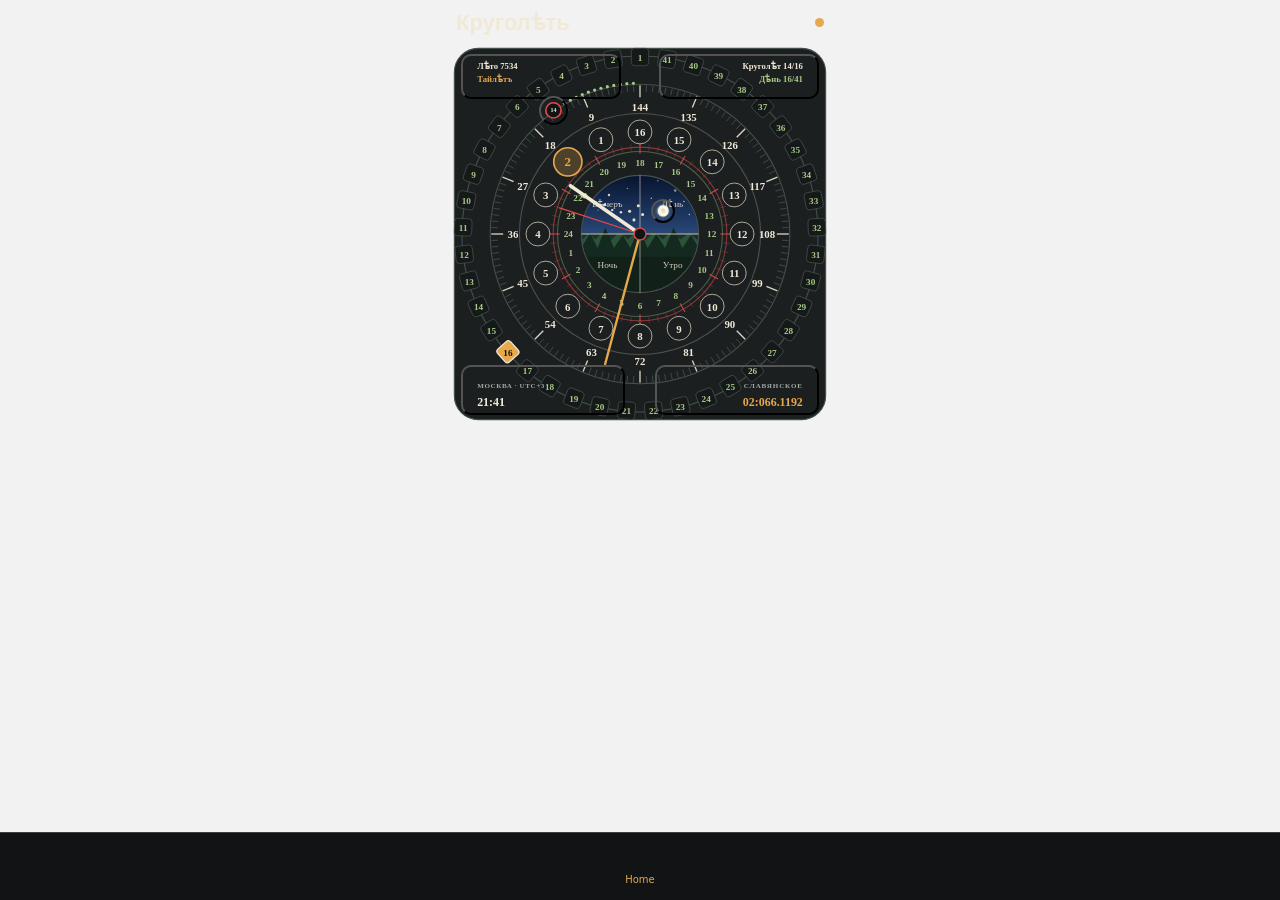
==== commit 09c5236c: "Soften lunar maria styling" ====
--- a/(tabs)/index.html
+++ b/(tabs)/index.html
@@ -383,5 +383,5 @@
 @keyframes r-1pzkwqh{0%{transform:translateY(100%);}100%{transform:translateY(0%);}}
 @keyframes r-imtty0{0%{opacity:0;}100%{opacity:1;}}
 @keyframes r-q67da2{0%{transform:translateX(-100%);}100%{transform:translateX(400%);}}
-@keyframes r-t2lo5v{0%{opacity:1;}100%{opacity:0;}}</style><script type="module">globalThis.__EXPO_ROUTER_HYDRATE__=true;</script><link rel="preload" href="/slavic-clock-widget-pages/_expo/static/css/web-8abd3a95782238402ea808676aa81ce4.css" as="style"><link rel="stylesheet" href="/slavic-clock-widget-pages/_expo/static/css/web-8abd3a95782238402ea808676aa81ce4.css"><link rel="icon" href="/slavic-clock-widget-pages/favicon.ico" /></head><body><div id="root"><div class="css-g5y9jx r-13awgt0"><!--$--><div class="css-g5y9jx" style="flex:1;--color-primary:#E5A84B;--color-background:#111315;--color-surface:#1B1F20;--color-foreground:#F1E9D5;--color-muted:#9FA8A3;--color-border:#39403D;--color-success:#22C55E;--color-warning:#F59E0B;--color-error:#EF4444"><div class="css-g5y9jx r-13awgt0"><div class="css-g5y9jx" style="flex:1"><div style="position:absolute;left:0;right:0;top:0;bottom:0;pointer-events:none;visibility:hidden"></div><div class="css-g5y9jx r-13awgt0"><div class="css-g5y9jx r-13awgt0 r-1p0dtai r-1d2f490 r-u8s1d r-zchlnj r-ipm5af" style="background-color:rgba(242,242,242,1.00);display:flex"><div class="css-g5y9jx r-13awgt0"><div class="css-g5y9jx r-13awgt0"><!--$--><div style="position:absolute;left:0;right:0;top:0;bottom:0;pointer-events:none;visibility:hidden"></div><div class="css-g5y9jx r-13awgt0" style="flex-direction:column"><div class="css-g5y9jx r-13awgt0 r-1udh08x"><div class="css-g5y9jx r-1p0dtai r-1d2f490 r-u8s1d r-zchlnj r-ipm5af" style="z-index:0"><div class="css-g5y9jx r-13awgt0" style="background-color:rgba(242,242,242,1.00)"><div class="css-g5y9jx r-13awgt0"><!--$--><div class="css-g5y9jx flex-1 bg-background"><div class="css-g5y9jx flex-1" style="padding-top:0px;padding-right:0px;padding-bottom:0px;padding-left:0px"><div class="css-g5y9jx flex-1"><div class="css-g5y9jx r-150rngu r-eqz5dr r-16y2uox r-1wbh5a2 r-11yh6sk r-1rnoaur r-agouwx r-2eszeu"><div class="css-g5y9jx r-1awozwy r-1cmwbt1 r-1t2hasf r-3o4zer r-tskmnb"><div class="css-g5y9jx r-1awozwy r-18u37iz r-1wtj0ep r-17w48nw r-18c5d7m r-13qz1uu"><div dir="auto" class="css-146c3p1 r-1qkvy22 r-evnaw r-b88u0q r-1bymd8e">Круголѣть</div><div class="css-g5y9jx r-fubrfd r-1f0042m r-k5y9r7 r-1t7zxhp"></div></div><div class="css-g5y9jx r-1kihuf0 r-1ujkv8a r-17w48nw r-bnwqim r-13qz1uu"><svg width="100%" height="100%" viewBox="0 0 350 350"><rect x="4" y="4" width="342" height="342" rx="22" fill="#1B1F20" stroke="#46504B" stroke-width="1"></rect><circle cx="175" cy="175" r="164" fill="none" stroke="#46504B" stroke-width="1"></circle><circle cx="175" cy="175" r="138" fill="none" stroke="#46504B" stroke-width="1"></circle><circle cx="175" cy="175" r="80" fill="none" stroke="#E14B4B" stroke-opacity="0.55" stroke-width="1"></circle><circle cx="175" cy="175" r="76" fill="none" stroke="#A8C987" stroke-opacity="0.38" stroke-width="1"></circle><circle cx="175" cy="175" r="111" fill="none" stroke="#F1E9D5" stroke-opacity="0.25" stroke-width="1"></circle><defs><clipPath id="celestial-center-clip"><circle cx="175" cy="175" r="54"></circle></clipPath><clipPath id="moon-disc-clip"><circle cx="196.84728507017604" cy="154.09308674121672" r="5.4"></circle></clipPath><radialGradient cx="50%" cy="50%" r="50%" id="moon-glow-gradient"><stop offset="0" stop-color="#DCE7FF" stop-opacity="0.32"></stop><stop offset="0.62" stop-color="#DCE7FF" stop-opacity="0.13"></stop><stop offset="1" stop-color="#DCE7FF" stop-opacity="0"></stop></radialGradient><linearGradient x1="0" y1="0" x2="0" y2="1" id="celestial-sky-gradient"><stop offset="0" stop-color="#07142F"></stop><stop offset="1" stop-color="#294777"></stop></linearGradient></defs><g clip-path="url(#celestial-center-clip)"><rect x="121" y="121" width="108" height="54" fill="url(#celestial-sky-gradient)"></rect><circle cx="146.39921811975267" cy="139" r="1.15" fill="#F1E9D5" fill-opacity="0.8057821465024622"></circle><circle cx="155.39921811975267" cy="147" r="0.65" fill="#F1E9D5" fill-opacity="0.5428427092227114"></circle><circle cx="163.39921811975267" cy="133" r="0.65" fill="#F1E9D5" fill-opacity="0.5428427092227114"></circle><circle cx="185.39921811975267" cy="142" r="0.65" fill="#F1E9D5" fill-opacity="0.8057821465024622"></circle><circle cx="197.39921811975267" cy="151" r="0.65" fill="#F1E9D5" fill-opacity="0.5428427092227114"></circle><circle cx="207.39921811975267" cy="135" r="1.15" fill="#F1E9D5" fill-opacity="0.5428427092227114"></circle><circle cx="215.39921811975267" cy="145" r="0.65" fill="#F1E9D5" fill-opacity="0.8057821465024622"></circle><circle cx="136.39921811975267" cy="153" r="0.65" fill="#F1E9D5" fill-opacity="0.5428427092227114"></circle><circle cx="191.39921811975267" cy="126" r="0.65" fill="#F1E9D5" fill-opacity="0.5428427092227114"></circle><circle cx="220.39921811975267" cy="157" r="0.65" fill="#F1E9D5" fill-opacity="0.8057821465024622"></circle><circle cx="153.39921811975267" cy="123" r="1.15" fill="#F1E9D5" fill-opacity="0.5428427092227114"></circle><circle cx="208.39921811975267" cy="119" r="0.65" fill="#F1E9D5" fill-opacity="0.5428427092227114"></circle><circle cx="142.39921811975267" cy="148" r="1.4" fill="#FFF6DC" fill-opacity="0.8481917331604866"></circle><circle cx="149.39921811975267" cy="153" r="1.1" fill="#FFF6DC" fill-opacity="0.8481917331604866"></circle><circle cx="157.39921811975267" cy="155" r="1.1" fill="#FFF6DC" fill-opacity="0.8481917331604866"></circle><circle cx="165.39921811975267" cy="154" r="1.4" fill="#FFF6DC" fill-opacity="0.8481917331604866"></circle><circle cx="173.39921811975267" cy="149" r="1.4" fill="#FFF6DC" fill-opacity="0.8481917331604866"></circle><circle cx="177.39921811975267" cy="157" r="1.4" fill="#FFF6DC" fill-opacity="0.8481917331604866"></circle><circle cx="169.39921811975267" cy="162" r="1.4" fill="#FFF6DC" fill-opacity="0.8481917331604866"></circle><circle cx="196.84728507017604" cy="154.09308674121672" r="10.5" fill="url(#moon-glow-gradient)"></circle><circle cx="196.84728507017604" cy="154.09308674121672" r="5.4" fill="#3E526F" stroke="#DCE7FF" stroke-opacity="0.78" stroke-width="0.45"></circle><path d="M 196.84728507017604 148.69308674121672 A 5.4 5.4 0 0 1 196.84728507017604 159.49308674121673 A 4.78004983894847 5.4 0 0 1 196.84728507017604 148.69308674121672 Z" fill="#FFF9E0" clip-path="url(#moon-disc-clip)"></path><g clip-path="url(#moon-disc-clip)"><ellipse cx="195.14728507017605" cy="152.74308674121673" rx="1.75" ry="1.12" fill="#40516A" fill-opacity="0.72" transform="rotate(-18 195.14728507017605 152.74308674121673)"></ellipse><ellipse cx="198.49728507017605" cy="152.94308674121672" rx="1.55" ry="0.95" fill="#40516A" fill-opacity="0.76" transform="rotate(22 198.49728507017605 152.94308674121672)"></ellipse><ellipse cx="196.49728507017605" cy="154.24308674121673" rx="1.65" ry="1.28" fill="#40516A" fill-opacity="0.68"></ellipse><ellipse cx="198.09728507017604" cy="155.84308674121672" rx="1.85" ry="0.92" fill="#40516A" fill-opacity="0.72" transform="rotate(-28 198.09728507017604 155.84308674121672)"></ellipse><ellipse cx="194.79728507017603" cy="156.44308674121672" rx="1.15" ry="0.75" fill="#40516A" fill-opacity="0.7" transform="rotate(14 194.79728507017603 156.44308674121672)"></ellipse><ellipse cx="196.94728507017604" cy="151.64308674121673" rx="0.85" ry="0.55" fill="#40516A" fill-opacity="0.62" transform="rotate(-10 196.94728507017604 151.64308674121673)"></ellipse></g><rect x="121" y="175" width="108" height="54" fill="#193127"></rect><path d="M121 181 L128 174 L134 180 L141 172 L148 181 L156 173 L164 180 L172 171 L180 181 L188 173 L196 180 L204 172 L212 180 L220 174 L229 181 L229 229 L121 229 Z" fill="#2E513A"></path><path d="M121 188 L129 174 L136 188 L143 169 L151 188 L159 176 L166 188 L174 170 L182 188 L190 175 L198 188 L206 169 L214 188 L222 176 L229 188 L229 229 L121 229 Z" fill="#14291F"></path><rect x="121" y="196" width="108" height="54" fill="#0F1C17" fill-opacity="0.5937342132123405"></rect><line x1="121" y1="175" x2="229" y2="175" stroke="#F1E9D5" stroke-opacity="0.45" stroke-width="0.7"></line></g><circle cx="175" cy="175" r="54" fill="none" stroke="#46504B" stroke-width="1"></circle><line x1="175" y1="92" x2="175" y2="101" stroke="#E14B4B" stroke-width="1" opacity="0.9"></line><line x1="183.67586245121524" y1="92.45468268443332" x2="183.0486916716093" y2="98.42181405664296" stroke="#E14B4B" stroke-width="0.55" opacity="0.5"></line><line x1="192.25667033787403" y1="93.81374913909414" x2="191.00920019296748" y2="99.68263474349698" stroke="#E14B4B" stroke-width="0.55" opacity="0.5"></line><line x1="200.64841053312063" y1="96.06230914750226" x2="198.79430856687094" y2="101.76864824527318" stroke="#E14B4B" stroke-width="0.55" opacity="0.5"></line><line x1="208.75914137529142" y1="99.17572701566412" x2="206.3187215168366" y2="104.65699976151973" stroke="#E14B4B" stroke-width="0.55" opacity="0.5"></line><line x1="216.5" y1="103.1198914858916" x2="212" y2="110.91412011995155" stroke="#E14B4B" stroke-width="1" opacity="0.9"></line><line x1="223.78617594027526" y1="107.85158946687936" x2="220.25946442652042" y2="112.70569143312905" stroke="#E14B4B" stroke-width="0.55" opacity="0.5"></line><line x1="230.53784032778523" y1="113.31897948537627" x2="226.52305668963209" y2="117.77784843824065" stroke="#E14B4B" stroke-width="0.55" opacity="0.5"></line><line x1="236.68102051462373" y1="119.46215967221477" x2="232.22215156175935" y2="123.47694331036791" stroke="#E14B4B" stroke-width="0.55" opacity="0.5"></line><line x1="242.14841053312063" y1="126.21382405972473" x2="237.29430856687094" y2="129.74053557347958" stroke="#E14B4B" stroke-width="0.55" opacity="0.5"></line><line x1="246.88010851410843" y1="133.5" x2="239.08587988004848" y2="138" stroke="#E14B4B" stroke-width="1" opacity="0.9"></line><line x1="250.8242729843359" y1="141.24085862470858" x2="245.34300023848027" y2="143.6812784831634" stroke="#E14B4B" stroke-width="0.55" opacity="0.5"></line><line x1="253.93769085249772" y1="149.35158946687937" x2="248.2313517547268" y2="151.20569143312906" stroke="#E14B4B" stroke-width="0.55" opacity="0.5"></line><line x1="256.1862508609059" y1="157.74332966212597" x2="250.31736525650302" y2="158.99079980703254" stroke="#E14B4B" stroke-width="0.55" opacity="0.5"></line><line x1="257.54531731556665" y1="166.32413754878476" x2="251.57818594335703" y2="166.9513083283907" stroke="#E14B4B" stroke-width="0.55" opacity="0.5"></line><line x1="258" y1="175" x2="249" y2="175" stroke="#E14B4B" stroke-width="1" opacity="0.9"></line><line x1="257.54531731556665" y1="183.67586245121524" x2="251.57818594335703" y2="183.0486916716093" stroke="#E14B4B" stroke-width="0.55" opacity="0.5"></line><line x1="256.1862508609059" y1="192.25667033787403" x2="250.31736525650302" y2="191.00920019296746" stroke="#E14B4B" stroke-width="0.55" opacity="0.5"></line><line x1="253.93769085249772" y1="200.64841053312063" x2="248.2313517547268" y2="198.79430856687094" stroke="#E14B4B" stroke-width="0.55" opacity="0.5"></line><line x1="250.8242729843359" y1="208.75914137529142" x2="245.34300023848027" y2="206.3187215168366" stroke="#E14B4B" stroke-width="0.55" opacity="0.5"></line><line x1="246.88010851410843" y1="216.5" x2="239.08587988004848" y2="212" stroke="#E14B4B" stroke-width="1" opacity="0.9"></line><line x1="242.14841053312065" y1="223.78617594027526" x2="237.29430856687097" y2="220.25946442652042" stroke="#E14B4B" stroke-width="0.55" opacity="0.5"></line><line x1="236.68102051462373" y1="230.53784032778523" x2="232.22215156175935" y2="226.52305668963209" stroke="#E14B4B" stroke-width="0.55" opacity="0.5"></line><line x1="230.53784032778523" y1="236.68102051462373" x2="226.52305668963209" y2="232.22215156175935" stroke="#E14B4B" stroke-width="0.55" opacity="0.5"></line><line x1="223.78617594027526" y1="242.14841053312063" x2="220.25946442652042" y2="237.29430856687094" stroke="#E14B4B" stroke-width="0.55" opacity="0.5"></line><line x1="216.5" y1="246.8801085141084" x2="212" y2="239.08587988004845" stroke="#E14B4B" stroke-width="1" opacity="0.9"></line><line x1="208.75914137529142" y1="250.8242729843359" x2="206.3187215168366" y2="245.34300023848027" stroke="#E14B4B" stroke-width="0.55" opacity="0.5"></line><line x1="200.64841053312063" y1="253.93769085249772" x2="198.79430856687094" y2="248.2313517547268" stroke="#E14B4B" stroke-width="0.55" opacity="0.5"></line><line x1="192.25667033787403" y1="256.18625086090583" x2="191.00920019296748" y2="250.31736525650302" stroke="#E14B4B" stroke-width="0.55" opacity="0.5"></line><line x1="183.67586245121524" y1="257.54531731556665" x2="183.0486916716093" y2="251.57818594335703" stroke="#E14B4B" stroke-width="0.55" opacity="0.5"></line><line x1="175" y1="258" x2="175" y2="249" stroke="#E14B4B" stroke-width="1" opacity="0.9"></line><line x1="166.3241375487847" y1="257.54531731556665" x2="166.95130832839064" y2="251.57818594335703" stroke="#E14B4B" stroke-width="0.55" opacity="0.5"></line><line x1="157.743329662126" y1="256.1862508609059" x2="158.99079980703254" y2="250.31736525650302" stroke="#E14B4B" stroke-width="0.55" opacity="0.5"></line><line x1="149.35158946687932" y1="253.93769085249772" x2="151.20569143312903" y2="248.2313517547268" stroke="#E14B4B" stroke-width="0.55" opacity="0.5"></line><line x1="141.2408586247086" y1="250.8242729843359" x2="143.6812784831634" y2="245.34300023848027" stroke="#E14B4B" stroke-width="0.55" opacity="0.5"></line><line x1="133.50000000000003" y1="246.88010851410843" x2="138" y2="239.08587988004848" stroke="#E14B4B" stroke-width="1" opacity="0.9"></line><line x1="126.21382405972474" y1="242.14841053312063" x2="129.74053557347958" y2="237.29430856687094" stroke="#E14B4B" stroke-width="0.55" opacity="0.5"></line><line x1="119.46215967221477" y1="236.68102051462373" x2="123.47694331036791" y2="232.22215156175935" stroke="#E14B4B" stroke-width="0.55" opacity="0.5"></line><line x1="113.31897948537629" y1="230.53784032778523" x2="117.77784843824065" y2="226.52305668963209" stroke="#E14B4B" stroke-width="0.55" opacity="0.5"></line><line x1="107.85158946687937" y1="223.78617594027529" x2="112.70569143312906" y2="220.25946442652042" stroke="#E14B4B" stroke-width="0.55" opacity="0.5"></line><line x1="103.11989148589159" y1="216.5" x2="110.91412011995153" y2="212" stroke="#E14B4B" stroke-width="1" opacity="0.9"></line><line x1="99.17572701566414" y1="208.75914137529145" x2="104.65699976151974" y2="206.31872151683663" stroke="#E14B4B" stroke-width="0.55" opacity="0.5"></line><line x1="96.06230914750226" y1="200.64841053312068" x2="101.76864824527318" y2="198.794308566871" stroke="#E14B4B" stroke-width="0.55" opacity="0.5"></line><line x1="93.81374913909413" y1="192.25667033787403" x2="99.68263474349696" y2="191.00920019296746" stroke="#E14B4B" stroke-width="0.55" opacity="0.5"></line><line x1="92.45468268443332" y1="183.67586245121527" x2="98.42181405664296" y2="183.04869167160933" stroke="#E14B4B" stroke-width="0.55" opacity="0.5"></line><line x1="92" y1="175" x2="101" y2="175" stroke="#E14B4B" stroke-width="1" opacity="0.9"></line><line x1="92.45468268443331" y1="166.3241375487848" x2="98.42181405664294" y2="166.95130832839072" stroke="#E14B4B" stroke-width="0.55" opacity="0.5"></line><line x1="93.81374913909413" y1="157.743329662126" x2="99.68263474349696" y2="158.99079980703254" stroke="#E14B4B" stroke-width="0.55" opacity="0.5"></line><line x1="96.06230914750226" y1="149.35158946687935" x2="101.76864824527318" y2="151.20569143312903" stroke="#E14B4B" stroke-width="0.55" opacity="0.5"></line><line x1="99.17572701566411" y1="141.2408586247086" x2="104.65699976151971" y2="143.68127848316342" stroke="#E14B4B" stroke-width="0.55" opacity="0.5"></line><line x1="103.1198914858916" y1="133.5" x2="110.91412011995155" y2="138" stroke="#E14B4B" stroke-width="1" opacity="0.9"></line><line x1="107.85158946687936" y1="126.21382405972474" x2="112.70569143312905" y2="129.74053557347958" stroke="#E14B4B" stroke-width="0.55" opacity="0.5"></line><line x1="113.31897948537627" y1="119.46215967221477" x2="117.77784843824065" y2="123.47694331036791" stroke="#E14B4B" stroke-width="0.55" opacity="0.5"></line><line x1="119.46215967221474" y1="113.3189794853763" x2="123.4769433103679" y2="117.77784843824065" stroke="#E14B4B" stroke-width="0.55" opacity="0.5"></line><line x1="126.21382405972471" y1="107.85158946687937" x2="129.74053557347958" y2="112.70569143312906" stroke="#E14B4B" stroke-width="0.55" opacity="0.5"></line><line x1="133.49999999999997" y1="103.1198914858916" x2="137.99999999999997" y2="110.91412011995155" stroke="#E14B4B" stroke-width="1" opacity="0.9"></line><line x1="141.2408586247086" y1="99.17572701566412" x2="143.6812784831634" y2="104.65699976151973" stroke="#E14B4B" stroke-width="0.55" opacity="0.5"></line><line x1="149.35158946687935" y1="96.06230914750226" x2="151.20569143312903" y2="101.76864824527318" stroke="#E14B4B" stroke-width="0.55" opacity="0.5"></line><line x1="157.74332966212594" y1="93.81374913909414" x2="158.9907998070325" y2="99.68263474349698" stroke="#E14B4B" stroke-width="0.55" opacity="0.5"></line><line x1="166.32413754878476" y1="92.45468268443331" x2="166.9513083283907" y2="98.42181405664294" stroke="#E14B4B" stroke-width="0.55" opacity="0.5"></line><g><rect x="167" y="4" width="16" height="16" rx="3" fill="#151919" stroke="#46504B" stroke-width="0.7" transform="rotate(0 175 12)"></rect><text x="175" y="15.5" fill="#A8C987" text-anchor="middle" style="font-size:8.5;font-weight:700">1</text></g><g><rect x="142.11816667232347" y="5.910290923803188" width="16" height="16" rx="3" fill="#151919" stroke="#46504B" stroke-width="0.7" transform="rotate(-8.78048780487805 150.11816667232347 13.910290923803188)"></rect><text x="150.11816667232347" y="17.41029092380319" fill="#A8C987" text-anchor="middle" style="font-size:8.5;font-weight:700">2</text></g><g><rect x="117.81954242898365" y="11.596388095046308" width="16" height="16" rx="3" fill="#151919" stroke="#46504B" stroke-width="0.7" transform="rotate(-17.5609756097561 125.81954242898365 19.596388095046308)"></rect><text x="125.81954242898365" y="23.096388095046308" fill="#A8C987" text-anchor="middle" style="font-size:8.5;font-weight:700">3</text></g><g><rect x="94.67366642768556" y="20.925014215347943" width="16" height="16" rx="3" fill="#151919" stroke="#46504B" stroke-width="0.7" transform="rotate(-26.341463414634145 102.67366642768556 28.925014215347943)"></rect><text x="102.67366642768556" y="32.42501421534794" fill="#A8C987" text-anchor="middle" style="font-size:8.5;font-weight:700">4</text></g><g><rect x="73.22305838436485" y="33.677514195025" width="16" height="16" rx="3" fill="#151919" stroke="#46504B" stroke-width="0.7" transform="rotate(-35.1219512195122 81.22305838436485 41.677514195025)"></rect><text x="81.22305838436485" y="45.177514195025" fill="#A8C987" text-anchor="middle" style="font-size:8.5;font-weight:700">5</text></g><g><rect x="53.97050237086462" y="49.5549802430717" width="16" height="16" rx="3" fill="#151919" stroke="#46504B" stroke-width="0.7" transform="rotate(-43.90243902439024 61.97050237086462 57.5549802430717)"></rect><text x="61.97050237086462" y="61.0549802430717" fill="#A8C987" text-anchor="middle" style="font-size:8.5;font-weight:700">6</text></g><g><rect x="37.36726198243147" y="68.18525801243803" width="16" height="16" rx="3" fill="#151919" stroke="#46504B" stroke-width="0.7" transform="rotate(-52.68292682926829 45.36726198243147 76.18525801243803)"></rect><text x="45.36726198243147" y="79.68525801243803" fill="#A8C987" text-anchor="middle" style="font-size:8.5;font-weight:700">7</text></g><g><rect x="23.80250310151638" y="89.13166958250116" width="16" height="16" rx="3" fill="#151919" stroke="#46504B" stroke-width="0.7" transform="rotate(-61.463414634146346 31.80250310151638 97.13166958250116)"></rect><text x="31.80250310151638" y="100.63166958250116" fill="#A8C987" text-anchor="middle" style="font-size:8.5;font-weight:700">8</text></g><g><rect x="13.59417217933148" y="111.90324881941405" width="16" height="16" rx="3" fill="#151919" stroke="#46504B" stroke-width="0.7" transform="rotate(-70.2439024390244 21.59417217933148 119.90324881941405)"></rect><text x="21.59417217933148" y="123.40324881941405" fill="#A8C987" text-anchor="middle" style="font-size:8.5;font-weight:700">9</text></g><g><rect x="6.981543840512643" y="135.96624920615903" width="16" height="16" rx="3" fill="#151919" stroke="#46504B" stroke-width="0.7" transform="rotate(-79.02439024390245 14.981543840512643 143.96624920615903)"></rect><text x="14.981543840512643" y="147.46624920615903" fill="#A8C987" text-anchor="middle" style="font-size:8.5;font-weight:700">10</text></g><g><rect x="4.119612488717962" y="160.75665440852427" width="16" height="16" rx="3" fill="#151919" stroke="#46504B" stroke-width="0.7" transform="rotate(-87.80487804878048 12.119612488717962 168.75665440852427)"></rect><text x="12.119612488717962" y="172.25665440852427" fill="#A8C987" text-anchor="middle" style="font-size:8.5;font-weight:700">11</text></g><g><rect x="5.075459369172961" y="185.69339833993922" width="16" height="16" rx="3" fill="#151919" stroke="#46504B" stroke-width="0.7" transform="rotate(-96.58536585365854 13.075459369172961 193.69339833993922)"></rect><text x="13.075459369172961" y="197.19339833993922" fill="#A8C987" text-anchor="middle" style="font-size:8.5;font-weight:700">12</text></g><g><rect x="9.826680241138007" y="210.19198485805586" width="16" height="16" rx="3" fill="#151919" stroke="#46504B" stroke-width="0.7" transform="rotate(-105.36585365853658 17.826680241138007 218.19198485805586)"></rect><text x="17.826680241138007" y="221.69198485805586" fill="#A8C987" text-anchor="middle" style="font-size:8.5;font-weight:700">13</text></g><g><rect x="18.261910514322324" y="233.6781878589283" width="16" height="16" rx="3" fill="#151919" stroke="#46504B" stroke-width="0.7" transform="rotate(-114.14634146341463 26.261910514322324 241.6781878589283)"></rect><text x="26.261910514322324" y="245.1781878589283" fill="#A8C987" text-anchor="middle" style="font-size:8.5;font-weight:700">14</text></g><g><rect x="30.183435540492184" y="255.6015106501991" width="16" height="16" rx="3" fill="#151919" stroke="#46504B" stroke-width="0.7" transform="rotate(-122.92682926829269 38.183435540492184 263.6015106501991)"></rect><text x="38.183435540492184" y="267.1015106501991" fill="#A8C987" text-anchor="middle" style="font-size:8.5;font-weight:700">15</text></g><g><rect x="45.31182487725006" y="275.4480891269871" width="16" height="16" rx="3" fill="#E5A84B" stroke="#F1E9D5" stroke-width="1.2" transform="rotate(-131.70731707317074 53.31182487725006 283.4480891269871)"></rect><text x="53.31182487725006" y="286.9480891269871" fill="#111315" text-anchor="middle" style="font-size:8.5;font-weight:700">16</text></g><g><rect x="63.29248190077075" y="292.75273631097673" width="16" height="16" rx="3" fill="#151919" stroke="#46504B" stroke-width="0.7" transform="rotate(-140.4878048780488 71.29248190077075 300.75273631097673)"></rect><text x="71.29248190077075" y="304.25273631097673" fill="#A8C987" text-anchor="middle" style="font-size:8.5;font-weight:700">17</text></g><g><rect x="83.70395525012094" y="307.10984593891374" width="16" height="16" rx="3" fill="#151919" stroke="#46504B" stroke-width="0.7" transform="rotate(-149.2682926829268 91.70395525012094 315.10984593891374)"></rect><text x="91.70395525012094" y="318.60984593891374" fill="#A8C987" text-anchor="middle" style="font-size:8.5;font-weight:700">18</text></g><g><rect x="106.06781728995466" y="318.1828995296414" width="16" height="16" rx="3" fill="#151919" stroke="#46504B" stroke-width="0.7" transform="rotate(-158.0487804878049 114.06781728995466 326.1828995296414)"></rect><text x="114.06781728995466" y="329.6828995296414" fill="#A8C987" text-anchor="middle" style="font-size:8.5;font-weight:700">19</text></g><g><rect x="129.8598780487886" y="325.712354092078" width="16" height="16" rx="3" fill="#151919" stroke="#46504B" stroke-width="0.7" transform="rotate(-166.82926829268294 137.8598780487886 333.712354092078)"></rect><text x="137.8598780487886" y="337.212354092078" fill="#A8C987" text-anchor="middle" style="font-size:8.5;font-weight:700">20</text></g><g><rect x="154.52247178765128" y="329.5217255929497" width="16" height="16" rx="3" fill="#151919" stroke="#46504B" stroke-width="0.7" transform="rotate(-175.60975609756096 162.52247178765128 337.5217255929497)"></rect><text x="162.52247178765128" y="341.0217255929497" fill="#A8C987" text-anchor="middle" style="font-size:8.5;font-weight:700">21</text></g><g><rect x="179.4775282123488" y="329.5217255929497" width="16" height="16" rx="3" fill="#151919" stroke="#46504B" stroke-width="0.7" transform="rotate(-184.39024390243904 187.4775282123488 337.5217255929497)"></rect><text x="187.4775282123488" y="341.0217255929497" fill="#A8C987" text-anchor="middle" style="font-size:8.5;font-weight:700">22</text></g><g><rect x="204.14012195121148" y="325.71235409207793" width="16" height="16" rx="3" fill="#151919" stroke="#46504B" stroke-width="0.7" transform="rotate(-193.1707317073171 212.14012195121148 333.71235409207793)"></rect><text x="212.14012195121148" y="337.21235409207793" fill="#A8C987" text-anchor="middle" style="font-size:8.5;font-weight:700">23</text></g><g><rect x="227.93218271004542" y="318.1828995296414" width="16" height="16" rx="3" fill="#151919" stroke="#46504B" stroke-width="0.7" transform="rotate(-201.95121951219514 235.93218271004542 326.1828995296414)"></rect><text x="235.93218271004542" y="329.6828995296414" fill="#A8C987" text-anchor="middle" style="font-size:8.5;font-weight:700">24</text></g><g><rect x="250.296044749879" y="307.10984593891374" width="16" height="16" rx="3" fill="#151919" stroke="#46504B" stroke-width="0.7" transform="rotate(-210.73170731707316 258.296044749879 315.10984593891374)"></rect><text x="258.296044749879" y="318.60984593891374" fill="#A8C987" text-anchor="middle" style="font-size:8.5;font-weight:700">25</text></g><g><rect x="270.7075180992292" y="292.75273631097673" width="16" height="16" rx="3" fill="#151919" stroke="#46504B" stroke-width="0.7" transform="rotate(-219.5121951219512 278.7075180992292 300.75273631097673)"></rect><text x="278.7075180992292" y="304.25273631097673" fill="#A8C987" text-anchor="middle" style="font-size:8.5;font-weight:700">26</text></g><g><rect x="288.68817512274984" y="275.44808912698727" width="16" height="16" rx="3" fill="#151919" stroke="#46504B" stroke-width="0.7" transform="rotate(-228.29268292682926 296.68817512274984 283.44808912698727)"></rect><text x="296.68817512274984" y="286.94808912698727" fill="#A8C987" text-anchor="middle" style="font-size:8.5;font-weight:700">27</text></g><g><rect x="303.81656445950796" y="255.60151065019886" width="16" height="16" rx="3" fill="#151919" stroke="#46504B" stroke-width="0.7" transform="rotate(-237.07317073170734 311.81656445950796 263.60151065019886)"></rect><text x="311.81656445950796" y="267.10151065019886" fill="#A8C987" text-anchor="middle" style="font-size:8.5;font-weight:700">28</text></g><g><rect x="315.7380894856776" y="233.67818785892845" width="16" height="16" rx="3" fill="#151919" stroke="#46504B" stroke-width="0.7" transform="rotate(-245.85365853658539 323.7380894856776 241.67818785892845)"></rect><text x="323.7380894856776" y="245.17818785892845" fill="#A8C987" text-anchor="middle" style="font-size:8.5;font-weight:700">29</text></g><g><rect x="324.173319758862" y="210.19198485805583" width="16" height="16" rx="3" fill="#151919" stroke="#46504B" stroke-width="0.7" transform="rotate(-254.6341463414634 332.173319758862 218.19198485805583)"></rect><text x="332.173319758862" y="221.69198485805583" fill="#A8C987" text-anchor="middle" style="font-size:8.5;font-weight:700">30</text></g><g><rect x="328.92454063082704" y="185.69339833993922" width="16" height="16" rx="3" fill="#151919" stroke="#46504B" stroke-width="0.7" transform="rotate(-263.4146341463415 336.92454063082704 193.69339833993922)"></rect><text x="336.92454063082704" y="197.19339833993922" fill="#A8C987" text-anchor="middle" style="font-size:8.5;font-weight:700">31</text></g><g><rect x="329.88038751128204" y="160.7566544085244" width="16" height="16" rx="3" fill="#151919" stroke="#46504B" stroke-width="0.7" transform="rotate(-272.1951219512195 337.88038751128204 168.7566544085244)"></rect><text x="337.88038751128204" y="172.2566544085244" fill="#A8C987" text-anchor="middle" style="font-size:8.5;font-weight:700">32</text></g><g><rect x="327.01845615948736" y="135.96624920615903" width="16" height="16" rx="3" fill="#151919" stroke="#46504B" stroke-width="0.7" transform="rotate(-280.9756097560976 335.01845615948736 143.96624920615903)"></rect><text x="335.01845615948736" y="147.46624920615903" fill="#A8C987" text-anchor="middle" style="font-size:8.5;font-weight:700">33</text></g><g><rect x="320.4058278206686" y="111.9032488194141" width="16" height="16" rx="3" fill="#151919" stroke="#46504B" stroke-width="0.7" transform="rotate(-289.7560975609756 328.4058278206686 119.9032488194141)"></rect><text x="328.4058278206686" y="123.4032488194141" fill="#A8C987" text-anchor="middle" style="font-size:8.5;font-weight:700">34</text></g><g><rect x="310.1974968984836" y="89.13166958250115" width="16" height="16" rx="3" fill="#151919" stroke="#46504B" stroke-width="0.7" transform="rotate(-298.5365853658536 318.1974968984836 97.13166958250115)"></rect><text x="318.1974968984836" y="100.63166958250115" fill="#A8C987" text-anchor="middle" style="font-size:8.5;font-weight:700">35</text></g><g><rect x="296.63273801756856" y="68.18525801243808" width="16" height="16" rx="3" fill="#151919" stroke="#46504B" stroke-width="0.7" transform="rotate(-307.3170731707317 304.63273801756856 76.18525801243808)"></rect><text x="304.63273801756856" y="79.68525801243808" fill="#A8C987" text-anchor="middle" style="font-size:8.5;font-weight:700">36</text></g><g><rect x="280.02949762913545" y="49.554980243071725" width="16" height="16" rx="3" fill="#151919" stroke="#46504B" stroke-width="0.7" transform="rotate(-316.0975609756098 288.02949762913545 57.554980243071725)"></rect><text x="288.02949762913545" y="61.054980243071725" fill="#A8C987" text-anchor="middle" style="font-size:8.5;font-weight:700">37</text></g><g><rect x="260.77694161563517" y="33.677514195025" width="16" height="16" rx="3" fill="#151919" stroke="#46504B" stroke-width="0.7" transform="rotate(-324.8780487804878 268.77694161563517 41.677514195025)"></rect><text x="268.77694161563517" y="45.177514195025" fill="#A8C987" text-anchor="middle" style="font-size:8.5;font-weight:700">38</text></g><g><rect x="239.32633357231435" y="20.925014215347915" width="16" height="16" rx="3" fill="#151919" stroke="#46504B" stroke-width="0.7" transform="rotate(-333.6585365853659 247.32633357231435 28.925014215347915)"></rect><text x="247.32633357231435" y="32.425014215347915" fill="#A8C987" text-anchor="middle" style="font-size:8.5;font-weight:700">39</text></g><g><rect x="216.1804575710165" y="11.596388095046365" width="16" height="16" rx="3" fill="#151919" stroke="#46504B" stroke-width="0.7" transform="rotate(-342.4390243902439 224.1804575710165 19.596388095046365)"></rect><text x="224.1804575710165" y="23.096388095046365" fill="#A8C987" text-anchor="middle" style="font-size:8.5;font-weight:700">40</text></g><g><rect x="191.88183332767665" y="5.910290923803217" width="16" height="16" rx="3" fill="#151919" stroke="#46504B" stroke-width="0.7" transform="rotate(-351.2195121951219 199.88183332767665 13.910290923803217)"></rect><text x="199.88183332767665" y="17.410290923803217" fill="#A8C987" text-anchor="middle" style="font-size:8.5;font-weight:700">41</text></g><line x1="175" y1="38" x2="175" y2="49" stroke="#F1E9D5" stroke-width="1.2" opacity="0.9"></line><line x1="180.97585606905108" y1="38.13039364328549" x2="180.71413974485904" y2="44.12468297277664" stroke="#9FA8A3" stroke-width="0.55" opacity="0.5"></line><line x1="186.94033675642916" y1="38.52132636143085" x2="186.4174022999432" y2="44.49849454998133" stroke="#9FA8A3" stroke-width="0.55" opacity="0.5"></line><line x1="192.88208833414708" y1="39.172053991787976" x2="192.09893118082678" y2="45.12072316003085" stroke="#9FA8A3" stroke-width="0.55" opacity="0.5"></line><line x1="198.78980034036948" y1="40.08133783732751" x2="197.74791127436788" y2="45.99018435540074" stroke="#9FA8A3" stroke-width="0.55" opacity="0.5"></line><line x1="204.65222710952008" y1="41.24744702456914" x2="203.35358942589147" y2="47.10522306728873" stroke="#9FA8A3" stroke-width="0.55" opacity="0.5"></line><line x1="210.45820917904535" y1="42.66816179839765" x2="208.90529490843022" y2="48.46371675613206" stroke="#9FA8A3" stroke-width="0.55" opacity="0.5"></line><line x1="216.19669453208544" y1="44.34077774749292" x2="214.3924597350598" y2="50.06307945198229" stroke="#9FA8A3" stroke-width="0.55" opacity="0.5"></line><line x1="221.85675963561664" y1="46.26211095233057" x2="219.80463877566262" y2="51.900266677046005" stroke="#9FA8A3" stroke-width="0.55" opacity="0.5"></line><line x1="227.4276302340173" y1="48.428504045953716" x2="223.21811247800133" y2="58.59117890357787" stroke="#F1E9D5" stroke-width="1.2" opacity="0.9"></line><line x1="232.89870185847582" y1="50.83583317597896" x2="230.36299228803162" y2="56.273679898198864" stroke="#9FA8A3" stroke-width="0.55" opacity="0.5"></line><line x1="238.25956001319966" y1="53.47951585458364" x2="235.48906833378948" y2="58.801580853652965" stroke="#9FA8A3" stroke-width="0.55" opacity="0.5"></line><line x1="243.5" y1="56.35451968153191" x2="240.5" y2="61.550672104238544" stroke="#9FA8A3" stroke-width="0.55" opacity="0.5"></line><line x1="248.61004634351485" y1="59.45537192363467" x2="245.3862486934339" y2="64.51572059851199" stroke="#9FA8A3" stroke-width="0.55" opacity="0.5"></line><line x1="253.5799717800933" y1="62.77616993240812" x2="250.13851316198702" y2="67.69108219814207" stroke="#9FA8A3" stroke-width="0.55" opacity="0.5"></line><line x1="258.4003157741947" y1="66.31059238010079" x2="254.74774720014238" y2="71.0707124218482" stroke="#9FA8A3" stroke-width="0.55" opacity="0.5"></line><line x1="263.0619025270559" y1="70.05191129270001" x2="259.20517686893663" y2="74.64817795141389" stroke="#9FA8A3" stroke-width="0.55" opacity="0.5"></line><line x1="267.55585844334547" y1="73.993004857013" x2="263.5023171976515" y2="78.41666887787375" stroke="#9FA8A3" stroke-width="0.55" opacity="0.5"></line><line x1="271.873629022557" y1="78.126370977443" x2="264.095454429505" y2="85.90454557049502" stroke="#F1E9D5" stroke-width="1.2" opacity="0.9"></line><line x1="276.00699514298697" y1="82.44414155665454" x2="271.58333112212625" y2="86.4976828023485" stroke="#9FA8A3" stroke-width="0.55" opacity="0.5"></line><line x1="279.9480887073" y1="86.93809747294412" x2="275.3518220485861" y2="90.79482313106335" stroke="#9FA8A3" stroke-width="0.55" opacity="0.5"></line><line x1="283.6894076198992" y1="91.59968422580528" x2="278.9292875781518" y2="95.2522527998576" stroke="#9FA8A3" stroke-width="0.55" opacity="0.5"></line><line x1="287.2238300675919" y1="96.42002821990671" x2="282.30891780185794" y2="99.86148683801298" stroke="#9FA8A3" stroke-width="0.55" opacity="0.5"></line><line x1="290.5446280763653" y1="101.38995365648513" x2="285.48427940148804" y2="104.61375130656607" stroke="#9FA8A3" stroke-width="0.55" opacity="0.5"></line><line x1="293.6454803184681" y1="106.50000000000001" x2="288.4493278957615" y2="109.50000000000001" stroke="#9FA8A3" stroke-width="0.55" opacity="0.5"></line><line x1="296.5204841454164" y1="111.74043998680035" x2="291.1984191463471" y2="114.51093166621055" stroke="#9FA8A3" stroke-width="0.55" opacity="0.5"></line><line x1="299.16416682402104" y1="117.10129814152418" x2="293.72632010180115" y2="119.63700771196838" stroke="#9FA8A3" stroke-width="0.55" opacity="0.5"></line><line x1="301.57149595404627" y1="122.5723697659827" x2="291.4088210964221" y2="126.7818875219987" stroke="#F1E9D5" stroke-width="1.2" opacity="0.9"></line><line x1="303.73788904766946" y1="128.1432403643834" x2="298.099733322954" y2="130.1953612243374" stroke="#9FA8A3" stroke-width="0.55" opacity="0.5"></line><line x1="305.6592222525071" y1="133.80330546791458" x2="299.9369205480177" y2="135.6075402649402" stroke="#9FA8A3" stroke-width="0.55" opacity="0.5"></line><line x1="307.33183820160235" y1="139.54179082095465" x2="301.53628324386796" y2="141.09470509156978" stroke="#9FA8A3" stroke-width="0.55" opacity="0.5"></line><line x1="308.75255297543083" y1="145.34777289047992" x2="302.89477693271124" y2="146.64641057410853" stroke="#9FA8A3" stroke-width="0.55" opacity="0.5"></line><line x1="309.9186621626725" y1="151.21019965963055" x2="304.00981564459926" y2="152.25208872563212" stroke="#9FA8A3" stroke-width="0.55" opacity="0.5"></line><line x1="310.82794600821205" y1="157.11791166585294" x2="304.8792768399692" y2="157.90106881917325" stroke="#9FA8A3" stroke-width="0.55" opacity="0.5"></line><line x1="311.47867363856915" y1="163.05966324357084" x2="305.50150545001867" y2="163.5825977000568" stroke="#9FA8A3" stroke-width="0.55" opacity="0.5"></line><line x1="311.8696063567145" y1="169.02414393094898" x2="305.87531702722333" y2="169.285860255141" stroke="#9FA8A3" stroke-width="0.55" opacity="0.5"></line><line x1="312" y1="175" x2="301" y2="175" stroke="#F1E9D5" stroke-width="1.2" opacity="0.9"></line><line x1="311.8696063567145" y1="180.975856069051" x2="305.87531702722333" y2="180.71413974485898" stroke="#9FA8A3" stroke-width="0.55" opacity="0.5"></line><line x1="311.47867363856915" y1="186.94033675642916" x2="305.50150545001867" y2="186.4174022999432" stroke="#9FA8A3" stroke-width="0.55" opacity="0.5"></line><line x1="310.82794600821205" y1="192.88208833414706" x2="304.8792768399692" y2="192.09893118082675" stroke="#9FA8A3" stroke-width="0.55" opacity="0.5"></line><line x1="309.9186621626725" y1="198.78980034036945" x2="304.00981564459926" y2="197.74791127436788" stroke="#9FA8A3" stroke-width="0.55" opacity="0.5"></line><line x1="308.75255297543083" y1="204.65222710952008" x2="302.89477693271124" y2="203.35358942589147" stroke="#9FA8A3" stroke-width="0.55" opacity="0.5"></line><line x1="307.33183820160235" y1="210.45820917904535" x2="301.53628324386796" y2="208.90529490843022" stroke="#9FA8A3" stroke-width="0.55" opacity="0.5"></line><line x1="305.6592222525071" y1="216.19669453208542" x2="299.9369205480177" y2="214.3924597350598" stroke="#9FA8A3" stroke-width="0.55" opacity="0.5"></line><line x1="303.73788904766946" y1="221.85675963561664" x2="298.09973332295397" y2="219.80463877566262" stroke="#9FA8A3" stroke-width="0.55" opacity="0.5"></line><line x1="301.57149595404627" y1="227.4276302340173" x2="291.4088210964221" y2="223.2181124780013" stroke="#F1E9D5" stroke-width="1.2" opacity="0.9"></line><line x1="299.16416682402104" y1="232.8987018584758" x2="293.72632010180115" y2="230.3629922880316" stroke="#9FA8A3" stroke-width="0.55" opacity="0.5"></line><line x1="296.5204841454164" y1="238.25956001319963" x2="291.1984191463471" y2="235.48906833378945" stroke="#9FA8A3" stroke-width="0.55" opacity="0.5"></line><line x1="293.6454803184681" y1="243.5" x2="288.4493278957615" y2="240.5" stroke="#9FA8A3" stroke-width="0.55" opacity="0.5"></line><line x1="290.54462807636537" y1="248.61004634351485" x2="285.48427940148804" y2="245.3862486934339" stroke="#9FA8A3" stroke-width="0.55" opacity="0.5"></line><line x1="287.22383006759185" y1="253.5799717800933" x2="282.30891780185794" y2="250.13851316198702" stroke="#9FA8A3" stroke-width="0.55" opacity="0.5"></line><line x1="283.6894076198992" y1="258.4003157741947" x2="278.9292875781518" y2="254.74774720014238" stroke="#9FA8A3" stroke-width="0.55" opacity="0.5"></line><line x1="279.9480887073" y1="263.06190252705585" x2="275.3518220485861" y2="259.20517686893663" stroke="#9FA8A3" stroke-width="0.55" opacity="0.5"></line><line x1="276.00699514298697" y1="267.55585844334547" x2="271.58333112212625" y2="263.5023171976515" stroke="#9FA8A3" stroke-width="0.55" opacity="0.5"></line><line x1="271.873629022557" y1="271.873629022557" x2="264.095454429505" y2="264.09545442950497" stroke="#F1E9D5" stroke-width="1.2" opacity="0.9"></line><line x1="267.55585844334547" y1="276.00699514298697" x2="263.5023171976515" y2="271.58333112212625" stroke="#9FA8A3" stroke-width="0.55" opacity="0.5"></line><line x1="263.0619025270559" y1="279.9480887073" x2="259.20517686893663" y2="275.3518220485861" stroke="#9FA8A3" stroke-width="0.55" opacity="0.5"></line><line x1="258.4003157741947" y1="283.6894076198992" x2="254.74774720014238" y2="278.9292875781518" stroke="#9FA8A3" stroke-width="0.55" opacity="0.5"></line><line x1="253.5799717800933" y1="287.22383006759185" x2="250.13851316198702" y2="282.30891780185794" stroke="#9FA8A3" stroke-width="0.55" opacity="0.5"></line><line x1="248.61004634351485" y1="290.5446280763653" x2="245.3862486934339" y2="285.48427940148804" stroke="#9FA8A3" stroke-width="0.55" opacity="0.5"></line><line x1="243.5" y1="293.6454803184681" x2="240.5" y2="288.4493278957615" stroke="#9FA8A3" stroke-width="0.55" opacity="0.5"></line><line x1="238.25956001319966" y1="296.5204841454164" x2="235.48906833378948" y2="291.198419146347" stroke="#9FA8A3" stroke-width="0.55" opacity="0.5"></line><line x1="232.89870185847582" y1="299.16416682402104" x2="230.36299228803162" y2="293.72632010180115" stroke="#9FA8A3" stroke-width="0.55" opacity="0.5"></line><line x1="227.4276302340173" y1="301.57149595404627" x2="223.21811247800133" y2="291.4088210964221" stroke="#F1E9D5" stroke-width="1.2" opacity="0.9"></line><line x1="221.85675963561664" y1="303.73788904766946" x2="219.80463877566262" y2="298.09973332295397" stroke="#9FA8A3" stroke-width="0.55" opacity="0.5"></line><line x1="216.19669453208544" y1="305.6592222525071" x2="214.3924597350598" y2="299.9369205480177" stroke="#9FA8A3" stroke-width="0.55" opacity="0.5"></line><line x1="210.45820917904535" y1="307.33183820160235" x2="208.90529490843022" y2="301.53628324386796" stroke="#9FA8A3" stroke-width="0.55" opacity="0.5"></line><line x1="204.65222710952008" y1="308.75255297543083" x2="203.35358942589147" y2="302.89477693271124" stroke="#9FA8A3" stroke-width="0.55" opacity="0.5"></line><line x1="198.78980034036948" y1="309.9186621626725" x2="197.74791127436788" y2="304.00981564459926" stroke="#9FA8A3" stroke-width="0.55" opacity="0.5"></line><line x1="192.88208833414708" y1="310.82794600821205" x2="192.09893118082678" y2="304.8792768399692" stroke="#9FA8A3" stroke-width="0.55" opacity="0.5"></line><line x1="186.94033675642916" y1="311.47867363856915" x2="186.4174022999432" y2="305.50150545001867" stroke="#9FA8A3" stroke-width="0.55" opacity="0.5"></line><line x1="180.97585606905108" y1="311.8696063567145" x2="180.71413974485904" y2="305.87531702722333" stroke="#9FA8A3" stroke-width="0.55" opacity="0.5"></line><line x1="175" y1="312" x2="175" y2="301" stroke="#F1E9D5" stroke-width="1.2" opacity="0.9"></line><line x1="169.02414393094898" y1="311.8696063567145" x2="169.285860255141" y2="305.87531702722333" stroke="#9FA8A3" stroke-width="0.55" opacity="0.5"></line><line x1="163.05966324357092" y1="311.47867363856915" x2="163.58259770005685" y2="305.50150545001867" stroke="#9FA8A3" stroke-width="0.55" opacity="0.5"></line><line x1="157.11791166585297" y1="310.82794600821205" x2="157.90106881917328" y2="304.8792768399692" stroke="#9FA8A3" stroke-width="0.55" opacity="0.5"></line><line x1="151.21019965963055" y1="309.9186621626725" x2="152.25208872563212" y2="304.00981564459926" stroke="#9FA8A3" stroke-width="0.55" opacity="0.5"></line><line x1="145.34777289047992" y1="308.75255297543083" x2="146.64641057410853" y2="302.89477693271124" stroke="#9FA8A3" stroke-width="0.55" opacity="0.5"></line><line x1="139.54179082095465" y1="307.33183820160235" x2="141.09470509156978" y2="301.53628324386796" stroke="#9FA8A3" stroke-width="0.55" opacity="0.5"></line><line x1="133.80330546791453" y1="305.6592222525071" x2="135.60754026494016" y2="299.9369205480177" stroke="#9FA8A3" stroke-width="0.55" opacity="0.5"></line><line x1="128.1432403643834" y1="303.73788904766946" x2="130.1953612243374" y2="298.099733322954" stroke="#9FA8A3" stroke-width="0.55" opacity="0.5"></line><line x1="122.5723697659827" y1="301.57149595404627" x2="126.7818875219987" y2="291.4088210964221" stroke="#F1E9D5" stroke-width="1.2" opacity="0.9"></line><line x1="117.10129814152418" y1="299.16416682402104" x2="119.63700771196838" y2="293.72632010180115" stroke="#9FA8A3" stroke-width="0.55" opacity="0.5"></line><line x1="111.74043998680042" y1="296.5204841454164" x2="114.51093166621064" y2="291.1984191463471" stroke="#9FA8A3" stroke-width="0.55" opacity="0.5"></line><line x1="106.50000000000003" y1="293.6454803184681" x2="109.50000000000003" y2="288.4493278957615" stroke="#9FA8A3" stroke-width="0.55" opacity="0.5"></line><line x1="101.38995365648518" y1="290.54462807636537" x2="104.61375130656612" y2="285.48427940148804" stroke="#9FA8A3" stroke-width="0.55" opacity="0.5"></line><line x1="96.42002821990673" y1="287.2238300675919" x2="99.861486838013" y2="282.30891780185794" stroke="#9FA8A3" stroke-width="0.55" opacity="0.5"></line><line x1="91.59968422580528" y1="283.6894076198992" x2="95.2522527998576" y2="278.9292875781518" stroke="#9FA8A3" stroke-width="0.55" opacity="0.5"></line><line x1="86.93809747294407" y1="279.9480887073" x2="90.7948231310633" y2="275.3518220485861" stroke="#9FA8A3" stroke-width="0.55" opacity="0.5"></line><line x1="82.44414155665454" y1="276.00699514298697" x2="86.4976828023485" y2="271.58333112212625" stroke="#9FA8A3" stroke-width="0.55" opacity="0.5"></line><line x1="78.126370977443" y1="271.873629022557" x2="85.90454557049502" y2="264.095454429505" stroke="#F1E9D5" stroke-width="1.2" opacity="0.9"></line><line x1="73.99300485701302" y1="267.55585844334547" x2="78.41666887787376" y2="263.5023171976515" stroke="#9FA8A3" stroke-width="0.55" opacity="0.5"></line><line x1="70.05191129270007" y1="263.06190252705596" x2="74.64817795141394" y2="259.20517686893675" stroke="#9FA8A3" stroke-width="0.55" opacity="0.5"></line><line x1="66.31059238010077" y1="258.4003157741947" x2="71.07071242184819" y2="254.74774720014238" stroke="#9FA8A3" stroke-width="0.55" opacity="0.5"></line><line x1="62.77616993240815" y1="253.57997178009336" x2="67.6910821981421" y2="250.13851316198708" stroke="#9FA8A3" stroke-width="0.55" opacity="0.5"></line><line x1="59.45537192363466" y1="248.61004634351485" x2="64.51572059851198" y2="245.3862486934339" stroke="#9FA8A3" stroke-width="0.55" opacity="0.5"></line><line x1="56.3545196815319" y1="243.5" x2="61.55067210423853" y2="240.5" stroke="#9FA8A3" stroke-width="0.55" opacity="0.5"></line><line x1="53.479515854583596" y1="238.25956001319958" x2="58.80158085365292" y2="235.4890683337894" stroke="#9FA8A3" stroke-width="0.55" opacity="0.5"></line><line x1="50.83583317597896" y1="232.89870185847582" x2="56.273679898198864" y2="230.36299228803165" stroke="#9FA8A3" stroke-width="0.55" opacity="0.5"></line><line x1="48.428504045953716" y1="227.42763023401733" x2="58.59117890357787" y2="223.21811247800133" stroke="#F1E9D5" stroke-width="1.2" opacity="0.9"></line><line x1="46.26211095233057" y1="221.85675963561664" x2="51.900266677046005" y2="219.80463877566262" stroke="#9FA8A3" stroke-width="0.55" opacity="0.5"></line><line x1="44.34077774749295" y1="216.1966945320855" x2="50.063079451982304" y2="214.39245973505984" stroke="#9FA8A3" stroke-width="0.55" opacity="0.5"></line><line x1="42.66816179839765" y1="210.45820917904538" x2="48.46371675613207" y2="208.90529490843025" stroke="#9FA8A3" stroke-width="0.55" opacity="0.5"></line><line x1="41.24744702456914" y1="204.65222710952014" x2="47.10522306728875" y2="203.35358942589153" stroke="#9FA8A3" stroke-width="0.55" opacity="0.5"></line><line x1="40.08133783732751" y1="198.78980034036945" x2="45.99018435540074" y2="197.74791127436788" stroke="#9FA8A3" stroke-width="0.55" opacity="0.5"></line><line x1="39.172053991787976" y1="192.88208833414706" x2="45.12072316003085" y2="192.09893118082675" stroke="#9FA8A3" stroke-width="0.55" opacity="0.5"></line><line x1="38.52132636143085" y1="186.94033675642925" x2="44.49849454998133" y2="186.4174022999433" stroke="#9FA8A3" stroke-width="0.55" opacity="0.5"></line><line x1="38.13039364328549" y1="180.97585606905105" x2="44.12468297277664" y2="180.71413974485904" stroke="#9FA8A3" stroke-width="0.55" opacity="0.5"></line><line x1="38" y1="175.00000000000003" x2="49" y2="175.00000000000003" stroke="#F1E9D5" stroke-width="1.2" opacity="0.9"></line><line x1="38.13039364328549" y1="169.02414393094892" x2="44.12468297277664" y2="169.28586025514096" stroke="#9FA8A3" stroke-width="0.55" opacity="0.5"></line><line x1="38.52132636143085" y1="163.05966324357087" x2="44.49849454998133" y2="163.5825977000568" stroke="#9FA8A3" stroke-width="0.55" opacity="0.5"></line><line x1="39.172053991787976" y1="157.11791166585297" x2="45.12072316003082" y2="157.90106881917328" stroke="#9FA8A3" stroke-width="0.55" opacity="0.5"></line><line x1="40.08133783732751" y1="151.21019965963052" x2="45.99018435540074" y2="152.25208872563212" stroke="#9FA8A3" stroke-width="0.55" opacity="0.5"></line><line x1="41.24744702456914" y1="145.3477728904799" x2="47.10522306728873" y2="146.64641057410853" stroke="#9FA8A3" stroke-width="0.55" opacity="0.5"></line><line x1="42.66816179839762" y1="139.5417908209547" x2="48.46371675613203" y2="141.09470509156984" stroke="#9FA8A3" stroke-width="0.55" opacity="0.5"></line><line x1="44.34077774749292" y1="133.80330546791458" x2="50.063079451982276" y2="135.6075402649402" stroke="#9FA8A3" stroke-width="0.55" opacity="0.5"></line><line x1="46.262110952330545" y1="128.1432403643834" x2="51.90026667704599" y2="130.1953612243374" stroke="#9FA8A3" stroke-width="0.55" opacity="0.5"></line><line x1="48.42850404595369" y1="122.57236976598278" x2="58.59117890357784" y2="126.78188752199875" stroke="#F1E9D5" stroke-width="1.2" opacity="0.9"></line><line x1="50.83583317597895" y1="117.1012981415242" x2="56.27367989819885" y2="119.6370077119684" stroke="#9FA8A3" stroke-width="0.55" opacity="0.5"></line><line x1="53.47951585458361" y1="111.74043998680037" x2="58.801580853652936" y2="114.51093166621058" stroke="#9FA8A3" stroke-width="0.55" opacity="0.5"></line><line x1="56.35451968153191" y1="106.49999999999999" x2="61.550672104238544" y2="109.49999999999999" stroke="#9FA8A3" stroke-width="0.55" opacity="0.5"></line><line x1="59.455371923634644" y1="101.38995365648518" x2="64.51572059851196" y2="104.61375130656612" stroke="#9FA8A3" stroke-width="0.55" opacity="0.5"></line><line x1="62.776169932408095" y1="96.42002821990673" x2="67.69108219814204" y2="99.861486838013" stroke="#9FA8A3" stroke-width="0.55" opacity="0.5"></line><line x1="66.31059238010079" y1="91.59968422580528" x2="71.0707124218482" y2="95.2522527998576" stroke="#9FA8A3" stroke-width="0.55" opacity="0.5"></line><line x1="70.0519112927" y1="86.93809747294412" x2="74.64817795141387" y2="90.79482313106335" stroke="#9FA8A3" stroke-width="0.55" opacity="0.5"></line><line x1="73.99300485701295" y1="82.44414155665461" x2="78.4166688778737" y2="86.49768280234856" stroke="#9FA8A3" stroke-width="0.55" opacity="0.5"></line><line x1="78.12637097744297" y1="78.126370977443" x2="85.90454557049499" y2="85.90454557049502" stroke="#F1E9D5" stroke-width="1.2" opacity="0.9"></line><line x1="82.44414155665453" y1="73.99300485701302" x2="86.49768280234849" y2="78.41666887787376" stroke="#9FA8A3" stroke-width="0.55" opacity="0.5"></line><line x1="86.9380974729441" y1="70.05191129270003" x2="90.79482313106332" y2="74.6481779514139" stroke="#9FA8A3" stroke-width="0.55" opacity="0.5"></line><line x1="91.59968422580523" y1="66.31059238010081" x2="95.25225279985756" y2="71.07071242184823" stroke="#9FA8A3" stroke-width="0.55" opacity="0.5"></line><line x1="96.42002821990664" y1="62.77616993240815" x2="99.86148683801292" y2="67.6910821981421" stroke="#9FA8A3" stroke-width="0.55" opacity="0.5"></line><line x1="101.38995365648508" y1="59.45537192363469" x2="104.61375130656603" y2="64.515720598512" stroke="#9FA8A3" stroke-width="0.55" opacity="0.5"></line><line x1="106.49999999999994" y1="56.354519681531926" x2="109.49999999999994" y2="61.55067210423856" stroke="#9FA8A3" stroke-width="0.55" opacity="0.5"></line><line x1="111.74043998680028" y1="53.47951585458365" x2="114.5109316662105" y2="58.80158085365298" stroke="#9FA8A3" stroke-width="0.55" opacity="0.5"></line><line x1="117.10129814152411" y1="50.83583317597899" x2="119.63700771196831" y2="56.27367989819889" stroke="#9FA8A3" stroke-width="0.55" opacity="0.5"></line><line x1="122.57236976598273" y1="48.4285040459537" x2="126.78188752199873" y2="58.591178903577855" stroke="#F1E9D5" stroke-width="1.2" opacity="0.9"></line><line x1="128.1432403643833" y1="46.26211095233057" x2="130.19536122433732" y2="51.90026667704602" stroke="#9FA8A3" stroke-width="0.55" opacity="0.5"></line><line x1="133.8033054679145" y1="44.34077774749295" x2="135.60754026494013" y2="50.063079451982304" stroke="#9FA8A3" stroke-width="0.55" opacity="0.5"></line><line x1="139.54179082095467" y1="42.66816179839765" x2="141.0947050915698" y2="48.46371675613206" stroke="#9FA8A3" stroke-width="0.55" opacity="0.5"></line><line x1="145.34777289047992" y1="41.24744702456914" x2="146.64641057410853" y2="47.10522306728873" stroke="#9FA8A3" stroke-width="0.55" opacity="0.5"></line><line x1="151.21019965963055" y1="40.08133783732751" x2="152.25208872563212" y2="45.99018435540074" stroke="#9FA8A3" stroke-width="0.55" opacity="0.5"></line><line x1="157.11791166585292" y1="39.172053991787976" x2="157.90106881917325" y2="45.12072316003085" stroke="#9FA8A3" stroke-width="0.55" opacity="0.5"></line><line x1="163.0596632435708" y1="38.52132636143085" x2="163.58259770005677" y2="44.49849454998133" stroke="#9FA8A3" stroke-width="0.55" opacity="0.5"></line><line x1="169.02414393094895" y1="38.13039364328549" x2="169.28586025514096" y2="44.12468297277664" stroke="#9FA8A3" stroke-width="0.55" opacity="0.5"></line><circle cx="168.9369051562183" cy="36.13229720012177" r="1.45" fill="#A8C987"></circle><circle cx="162.8853517580755" cy="36.52893696524737" r="1.45" fill="#A8C987"></circle><circle cx="156.85685928141285" cy="37.18916426904033" r="1.45" fill="#A8C987"></circle><circle cx="150.86290330429668" cy="38.1117223313031" r="1.45" fill="#A8C987"></circle><circle cx="144.9148936626037" cy="39.29485501032926" r="1.45" fill="#A8C987"></circle><circle cx="139.0241527307496" cy="40.736310145819516" r="1.45" fill="#A8C987"></circle><circle cx="133.20189386890607" cy="42.43334384599646" r="1.45" fill="#A8C987"></circle><circle cx="127.45920007773205" cy="44.382725710758734" r="1.45" fill="#A8C987"></circle><circle cx="121.80700290125253" cy="46.580744980931144" r="1.45" fill="#A8C987"></circle><circle cx="116.25606161804279" cy="49.02321760190564" r="1.45" fill="#A8C987"></circle><circle cx="110.8169427603303" cy="51.70549418822716" r="1.45" fill="#A8C987"></circle><circle cx="105.50000000000003" cy="54.622468873963015" r="1.45" fill="#A8C987"></circle><circle cx="100.31535443979152" cy="57.768589032008876" r="1.45" fill="#A8C987"></circle><g><circle cx="95.27287534720463" cy="61.13786584383011" r="7" fill="#111315" stroke="#E14B4B" stroke-width="1.5"></circle><text x="95.27287534720463" y="63.00786584383011" fill="#F1E9D5" text-anchor="middle" style="font-size:5.5px;font-weight:700">14</text></g><text x="175" y="62" fill="#F1E9D5" text-anchor="middle" style="font-size:10;font-weight:700">144</text><text x="219.7739615867155" y="70.90609469617945" fill="#F1E9D5" text-anchor="middle" style="font-size:10;font-weight:700">135</text><text x="257.73149339882605" y="96.26850660117395" fill="#F1E9D5" text-anchor="middle" style="font-size:10;font-weight:700">126</text><text x="283.0939053038205" y="134.2260384132845" fill="#F1E9D5" text-anchor="middle" style="font-size:10;font-weight:700">117</text><text x="292" y="179" fill="#F1E9D5" text-anchor="middle" style="font-size:10;font-weight:700">108</text><text x="283.0939053038205" y="223.7739615867155" fill="#F1E9D5" text-anchor="middle" style="font-size:10;font-weight:700">99</text><text x="257.73149339882605" y="261.73149339882605" fill="#F1E9D5" text-anchor="middle" style="font-size:10;font-weight:700">90</text><text x="219.7739615867155" y="287.0939053038205" fill="#F1E9D5" text-anchor="middle" style="font-size:10;font-weight:700">81</text><text x="175" y="296" fill="#F1E9D5" text-anchor="middle" style="font-size:10;font-weight:700">72</text><text x="130.2260384132845" y="287.0939053038205" fill="#F1E9D5" text-anchor="middle" style="font-size:10;font-weight:700">63</text><text x="92.26850660117395" y="261.73149339882605" fill="#F1E9D5" text-anchor="middle" style="font-size:10;font-weight:700">54</text><text x="66.90609469617945" y="223.77396158671553" fill="#F1E9D5" text-anchor="middle" style="font-size:10;font-weight:700">45</text><text x="58" y="179.00000000000003" fill="#F1E9D5" text-anchor="middle" style="font-size:10;font-weight:700">36</text><text x="66.90609469617942" y="134.22603841328456" fill="#F1E9D5" text-anchor="middle" style="font-size:10;font-weight:700">27</text><text x="92.26850660117393" y="96.26850660117395" fill="#F1E9D5" text-anchor="middle" style="font-size:10;font-weight:700">18</text><text x="130.22603841328453" y="70.90609469617944" fill="#F1E9D5" text-anchor="middle" style="font-size:10;font-weight:700">9</text><text x="175" y="112" fill="#A8C987" text-anchor="middle" style="font-size:8.5;font-weight:700">18</text><text x="192.08205697676635" y="114.24889546492149" fill="#A8C987" text-anchor="middle" style="font-size:8.5;font-weight:700">17</text><text x="208" y="120.84232335022705" fill="#A8C987" text-anchor="middle" style="font-size:8.5;font-weight:700">16</text><text x="221.66904755831214" y="131.33095244168788" fill="#A8C987" text-anchor="middle" style="font-size:8.5;font-weight:700">15</text><text x="232.15767664977295" y="145" fill="#A8C987" text-anchor="middle" style="font-size:8.5;font-weight:700">14</text><text x="238.75110453507853" y="160.91794302323365" fill="#A8C987" text-anchor="middle" style="font-size:8.5;font-weight:700">13</text><text x="241" y="178" fill="#A8C987" text-anchor="middle" style="font-size:8.5;font-weight:700">12</text><text x="238.75110453507853" y="195.08205697676635" fill="#A8C987" text-anchor="middle" style="font-size:8.5;font-weight:700">11</text><text x="232.15767664977295" y="211" fill="#A8C987" text-anchor="middle" style="font-size:8.5;font-weight:700">10</text><text x="221.66904755831214" y="224.66904755831212" fill="#A8C987" text-anchor="middle" style="font-size:8.5;font-weight:700">9</text><text x="208" y="235.15767664977295" fill="#A8C987" text-anchor="middle" style="font-size:8.5;font-weight:700">8</text><text x="192.08205697676635" y="241.75110453507853" fill="#A8C987" text-anchor="middle" style="font-size:8.5;font-weight:700">7</text><text x="175" y="244" fill="#A8C987" text-anchor="middle" style="font-size:8.5;font-weight:700">6</text><text x="157.91794302323362" y="241.75110453507853" fill="#A8C987" text-anchor="middle" style="font-size:8.5;font-weight:700">5</text><text x="142" y="235.15767664977295" fill="#A8C987" text-anchor="middle" style="font-size:8.5;font-weight:700">4</text><text x="128.33095244168788" y="224.66904755831214" fill="#A8C987" text-anchor="middle" style="font-size:8.5;font-weight:700">3</text><text x="117.84232335022705" y="211" fill="#A8C987" text-anchor="middle" style="font-size:8.5;font-weight:700">2</text><text x="111.2488954649215" y="195.08205697676638" fill="#A8C987" text-anchor="middle" style="font-size:8.5;font-weight:700">1</text><text x="109" y="178" fill="#A8C987" text-anchor="middle" style="font-size:8.5;font-weight:700">24</text><text x="111.24889546492147" y="160.91794302323365" fill="#A8C987" text-anchor="middle" style="font-size:8.5;font-weight:700">23</text><text x="117.84232335022705" y="145" fill="#A8C987" text-anchor="middle" style="font-size:8.5;font-weight:700">22</text><text x="128.33095244168786" y="131.33095244168788" fill="#A8C987" text-anchor="middle" style="font-size:8.5;font-weight:700">21</text><text x="141.99999999999997" y="120.84232335022706" fill="#A8C987" text-anchor="middle" style="font-size:8.5;font-weight:700">20</text><text x="157.91794302323365" y="114.24889546492149" fill="#A8C987" text-anchor="middle" style="font-size:8.5;font-weight:700">19</text><g><circle cx="175" cy="81" r="11" fill="#1B1F20" fill-opacity="1" stroke="#F1E9D5" stroke-opacity="0.78" stroke-width="0.8"></circle><text x="175" y="85" fill="#F1E9D5" text-anchor="middle" style="font-size:10px;font-weight:700">16</text></g><g><circle cx="210.97224264231843" cy="88.15532394393905" r="11" fill="#1B1F20" fill-opacity="1" stroke="#F1E9D5" stroke-opacity="0.78" stroke-width="0.8"></circle><text x="210.97224264231843" y="92.15532394393905" fill="#F1E9D5" text-anchor="middle" style="font-size:10px;font-weight:700">15</text></g><g><circle cx="241.4680374315355" cy="108.53196256846454" r="11" fill="#1B1F20" fill-opacity="1" stroke="#F1E9D5" stroke-opacity="0.78" stroke-width="0.8"></circle><text x="241.4680374315355" y="112.53196256846454" fill="#F1E9D5" text-anchor="middle" style="font-size:10px;font-weight:700">14</text></g><g><circle cx="261.84467605606096" cy="139.02775735768157" r="11" fill="#1B1F20" fill-opacity="1" stroke="#F1E9D5" stroke-opacity="0.78" stroke-width="0.8"></circle><text x="261.84467605606096" y="143.02775735768157" fill="#F1E9D5" text-anchor="middle" style="font-size:10px;font-weight:700">13</text></g><g><circle cx="269" cy="175" r="11" fill="#1B1F20" fill-opacity="1" stroke="#F1E9D5" stroke-opacity="0.78" stroke-width="0.8"></circle><text x="269" y="179" fill="#F1E9D5" text-anchor="middle" style="font-size:10px;font-weight:700">12</text></g><g><circle cx="261.84467605606096" cy="210.97224264231843" r="11" fill="#1B1F20" fill-opacity="1" stroke="#F1E9D5" stroke-opacity="0.78" stroke-width="0.8"></circle><text x="261.84467605606096" y="214.97224264231843" fill="#F1E9D5" text-anchor="middle" style="font-size:10px;font-weight:700">11</text></g><g><circle cx="241.4680374315355" cy="241.46803743153546" r="11" fill="#1B1F20" fill-opacity="1" stroke="#F1E9D5" stroke-opacity="0.78" stroke-width="0.8"></circle><text x="241.4680374315355" y="245.46803743153546" fill="#F1E9D5" text-anchor="middle" style="font-size:10px;font-weight:700">10</text></g><g><circle cx="210.97224264231843" cy="261.84467605606096" r="11" fill="#1B1F20" fill-opacity="1" stroke="#F1E9D5" stroke-opacity="0.78" stroke-width="0.8"></circle><text x="210.97224264231843" y="265.84467605606096" fill="#F1E9D5" text-anchor="middle" style="font-size:10px;font-weight:700">9</text></g><g><circle cx="175" cy="269" r="11" fill="#1B1F20" fill-opacity="1" stroke="#F1E9D5" stroke-opacity="0.78" stroke-width="0.8"></circle><text x="175" y="273" fill="#F1E9D5" text-anchor="middle" style="font-size:10px;font-weight:700">8</text></g><g><circle cx="139.02775735768157" cy="261.84467605606096" r="11" fill="#1B1F20" fill-opacity="1" stroke="#F1E9D5" stroke-opacity="0.78" stroke-width="0.8"></circle><text x="139.02775735768157" y="265.84467605606096" fill="#F1E9D5" text-anchor="middle" style="font-size:10px;font-weight:700">7</text></g><g><circle cx="108.53196256846454" cy="241.4680374315355" r="11" fill="#1B1F20" fill-opacity="1" stroke="#F1E9D5" stroke-opacity="0.78" stroke-width="0.8"></circle><text x="108.53196256846454" y="245.4680374315355" fill="#F1E9D5" text-anchor="middle" style="font-size:10px;font-weight:700">6</text></g><g><circle cx="88.15532394393905" cy="210.97224264231846" r="11" fill="#1B1F20" fill-opacity="1" stroke="#F1E9D5" stroke-opacity="0.78" stroke-width="0.8"></circle><text x="88.15532394393905" y="214.97224264231846" fill="#F1E9D5" text-anchor="middle" style="font-size:10px;font-weight:700">5</text></g><g><circle cx="81" cy="175" r="11" fill="#1B1F20" fill-opacity="1" stroke="#F1E9D5" stroke-opacity="0.78" stroke-width="0.8"></circle><text x="81" y="179" fill="#F1E9D5" text-anchor="middle" style="font-size:10px;font-weight:700">4</text></g><g><circle cx="88.15532394393902" cy="139.02775735768162" r="11" fill="#1B1F20" fill-opacity="1" stroke="#F1E9D5" stroke-opacity="0.78" stroke-width="0.8"></circle><text x="88.15532394393902" y="143.02775735768162" fill="#F1E9D5" text-anchor="middle" style="font-size:10px;font-weight:700">3</text></g><g><circle cx="108.53196256846452" cy="108.53196256846454" r="13" fill="#E5A84B" fill-opacity="0.25" stroke="#E5A84B" stroke-opacity="1" stroke-width="1.5"></circle><text x="108.53196256846452" y="112.53196256846454" fill="#E5A84B" text-anchor="middle" style="font-size:12px;font-weight:700">2</text></g><g><circle cx="139.0277573576816" cy="88.15532394393904" r="11" fill="#1B1F20" fill-opacity="1" stroke="#F1E9D5" stroke-opacity="0.78" stroke-width="0.8"></circle><text x="139.0277573576816" y="92.15532394393904" fill="#F1E9D5" text-anchor="middle" style="font-size:10px;font-weight:700">1</text></g><line x1="175" y1="175" x2="124.77213119064488" y2="138.6522188452966" stroke="#A8C987" stroke-width="2.4" stroke-linecap="round"></line><circle cx="124.77213119064488" cy="138.6522188452966" r="2.5" fill="#A8C987"></circle><line x1="175" y1="175" x2="111.81010053016615" y2="129.2721462892441" stroke="#F1E9D5" stroke-width="3.2" stroke-linecap="round"></line><line x1="175" y1="175" x2="108.3748485649938" y2="279.5805392807978" stroke="#E5A84B" stroke-width="2.2" stroke-linecap="round"></line><line x1="175" y1="175" x2="143.27454184008758" y2="246.25654569612288" stroke="#E14B4B" stroke-width="1.1" stroke-linecap="round"></line><line x1="175" y1="171" x2="175" y2="121" stroke="#F1E9D5" stroke-opacity="0.62" stroke-width="0.8"></line><line x1="175" y1="175" x2="229" y2="175" stroke="#F1E9D5" stroke-opacity="0.62" stroke-width="0.8"></line><line x1="175" y1="175" x2="175" y2="229" stroke="#F1E9D5" stroke-opacity="0.62" stroke-width="0.8"></line><line x1="175" y1="175" x2="121" y2="175" stroke="#F1E9D5" stroke-opacity="0.62" stroke-width="0.8"></line><text x="145" y="150" fill="#F1E9D5" text-anchor="middle" opacity="0.86" style="font-size:8.5">Вѣчеръ</text><text x="205" y="150" fill="#F1E9D5" text-anchor="middle" opacity="0.86" style="font-size:8.5">Дѣнь</text><text x="205" y="206" fill="#F1E9D5" text-anchor="middle" opacity="0.86" style="font-size:8.5">Утро</text><text x="145" y="206" fill="#F1E9D5" text-anchor="middle" opacity="0.86" style="font-size:8.5">Ночь</text><circle cx="175" cy="175" r="5.5" fill="#111315" stroke="#E14B4B" stroke-width="1.2"></circle><text x="25" y="23" fill="#F1E9D5" style="font-size:8;font-weight:700">Лѣто <!-- -->7534</text><text x="25" y="35" fill="#E5A84B" style="font-size:8;font-weight:700">Тайлѣтъ</text><text x="325" y="23" fill="#F1E9D5" text-anchor="end" style="font-size:8;font-weight:700">Круголѣт <!-- -->14<!-- -->/16</text><text x="325" y="35" fill="#A8C987" text-anchor="end" style="font-size:8;font-weight:700">Дѣнь <!-- -->16<!-- -->/<!-- -->41</text><text x="25" y="317" fill="#9FA8A3" letter-spacing="0.55" style="font-size:6.5;font-weight:700">МОСКВА · UTC+3</text><text x="25" y="333" fill="#F1E9D5" style="font-size:11;font-weight:700">21:36</text><text x="325" y="317" fill="#9FA8A3" letter-spacing="0.8" text-anchor="end" style="font-size:6.5;font-weight:700">СЛАВЯНСКОЕ</text><text x="325" y="333" fill="#E5A84B" text-anchor="end" style="font-size:11;font-weight:700">02:059.0380</text></svg><button type="button" aria-label="Открыть таблицу сороковников" style="position:absolute;top:2.5%;width:42%;height:12%;border-radius:10px;background-color:transparent;left:3%"></button><button type="button" aria-label="Открыть таблицу Круголѣта и дня" style="position:absolute;top:2.5%;width:42%;height:12%;border-radius:10px;background-color:transparent;right:3%"></button><button type="button" aria-label="Луна: Растущая Луна, освещённость 94%" style="position:absolute;left:53.09922430576458%;top:40.88373906891906%;width:6.3%;height:6.3%;border-radius:18px;background-color:transparent"></button><button type="button" aria-label="Открыть пояснение текущего Лѣта Круга Жизни" style="position:absolute;left:23.506535813487037%;top:13.753675955380032%;width:7.45%;height:7.45%;border-radius:18px;background-color:transparent"></button><button type="button" aria-label="Открыть выбор часового пояса" style="position:absolute;left:3%;bottom:2.5%;width:43%;height:13%;border-radius:10px;background-color:transparent"></button><button type="button" aria-label="Открыть таблицу мер славянского времени" style="position:absolute;right:3%;bottom:2.5%;width:43%;height:13%;border-radius:10px;background-color:transparent"></button></div></div></div></div></div></div><!--/$--></div></div></div></div><div class="css-g5y9jx r-1p0dtai r-zchlnj r-1d2f490 r-105ug2t" style="border-right-color:rgba(216,216,216,1.00);border-bottom-color:rgba(216,216,216,1.00);border-left-color:rgba(216,216,216,1.00);padding-right:0px;padding-left:0px;padding-top:8px;padding-bottom:12px;height:68px;background-color:rgba(17,19,21,1.00);border-top-color:rgba(57,64,61,1.00);border-top-width:0.5px;transform:translateY(0px)"><div class="css-g5y9jx r-1p0dtai r-1d2f490 r-u8s1d r-zchlnj r-ipm5af r-633pao"></div><div role="tablist" class="css-g5y9jx r-13awgt0 r-18u37iz"><div class="css-g5y9jx r-13awgt0" style="border-top-left-radius:0px;border-top-right-radius:0px;border-bottom-right-radius:0px;border-bottom-left-radius:0px;overflow-x:visible;overflow-y:visible"><a href="/slavic-clock-widget-pages/" role="tab" aria-selected="true" tabindex="0" class="css-g5y9jx r-1otgn73 r-1awozwy r-1onu96p r-eqz5dr r-1h0z5md r-1uu6nss" style="cursor:pointer;flex:1;background-color:rgba(0,0,0,0.00);border-top-left-radius:0px;border-top-right-radius:0px;border-bottom-right-radius:0px;border-bottom-left-radius:0px;opacity:1"><div class="css-g5y9jx r-h0d30l r-726pan"><div class="css-g5y9jx r-1awozwy r-1kihuf0 r-1pi2tsx r-1777fci r-u8s1d r-13qz1uu" style="opacity:1;min-width:25px"><div dir="auto" class="css-146c3p1"></div></div><div class="css-g5y9jx r-1awozwy r-1kihuf0 r-1pi2tsx r-1777fci r-u8s1d r-13qz1uu" style="opacity:0"><div dir="auto" class="css-146c3p1"></div></div></div><div dir="auto" class="css-146c3p1 r-dnmrzs r-1udh08x r-1udbk01 r-3s2u2q r-1iln25a r-1niwhzg r-q4m81j r-10x49cs" style="color:rgba(229,168,75,1.00);font-family:system-ui, &quot;Segoe UI&quot;, Roboto, Helvetica, Arial, sans-serif, &quot;Apple Color Emoji&quot;, &quot;Segoe UI Emoji&quot;, &quot;Segoe UI Symbol&quot;;font-weight:500">Home</div></a></div></div></div></div><!--/$--></div></div></div></div></div></div></div><!--/$--></div></div><script src="/slavic-clock-widget-pages/_expo/static/js/web/entry-8c3689f41d007418393257274a3f594e.js" defer></script>
+@keyframes r-t2lo5v{0%{opacity:1;}100%{opacity:0;}}</style><script type="module">globalThis.__EXPO_ROUTER_HYDRATE__=true;</script><link rel="preload" href="/slavic-clock-widget-pages/_expo/static/css/web-8abd3a95782238402ea808676aa81ce4.css" as="style"><link rel="stylesheet" href="/slavic-clock-widget-pages/_expo/static/css/web-8abd3a95782238402ea808676aa81ce4.css"><link rel="icon" href="/slavic-clock-widget-pages/favicon.ico" /></head><body><div id="root"><div class="css-g5y9jx r-13awgt0"><!--$--><div class="css-g5y9jx" style="flex:1;--color-primary:#E5A84B;--color-background:#111315;--color-surface:#1B1F20;--color-foreground:#F1E9D5;--color-muted:#9FA8A3;--color-border:#39403D;--color-success:#22C55E;--color-warning:#F59E0B;--color-error:#EF4444"><div class="css-g5y9jx r-13awgt0"><div class="css-g5y9jx" style="flex:1"><div style="position:absolute;left:0;right:0;top:0;bottom:0;pointer-events:none;visibility:hidden"></div><div class="css-g5y9jx r-13awgt0"><div class="css-g5y9jx r-13awgt0 r-1p0dtai r-1d2f490 r-u8s1d r-zchlnj r-ipm5af" style="background-color:rgba(242,242,242,1.00);display:flex"><div class="css-g5y9jx r-13awgt0"><div class="css-g5y9jx r-13awgt0"><!--$--><div style="position:absolute;left:0;right:0;top:0;bottom:0;pointer-events:none;visibility:hidden"></div><div class="css-g5y9jx r-13awgt0" style="flex-direction:column"><div class="css-g5y9jx r-13awgt0 r-1udh08x"><div class="css-g5y9jx r-1p0dtai r-1d2f490 r-u8s1d r-zchlnj r-ipm5af" style="z-index:0"><div class="css-g5y9jx r-13awgt0" style="background-color:rgba(242,242,242,1.00)"><div class="css-g5y9jx r-13awgt0"><!--$--><div class="css-g5y9jx flex-1 bg-background"><div class="css-g5y9jx flex-1" style="padding-top:0px;padding-right:0px;padding-bottom:0px;padding-left:0px"><div class="css-g5y9jx flex-1"><div class="css-g5y9jx r-150rngu r-eqz5dr r-16y2uox r-1wbh5a2 r-11yh6sk r-1rnoaur r-agouwx r-2eszeu"><div class="css-g5y9jx r-1awozwy r-1cmwbt1 r-1t2hasf r-3o4zer r-tskmnb"><div class="css-g5y9jx r-1awozwy r-18u37iz r-1wtj0ep r-17w48nw r-18c5d7m r-13qz1uu"><div dir="auto" class="css-146c3p1 r-1qkvy22 r-evnaw r-b88u0q r-1bymd8e">Круголѣть</div><div class="css-g5y9jx r-fubrfd r-1f0042m r-k5y9r7 r-1t7zxhp"></div></div><div class="css-g5y9jx r-1kihuf0 r-1ujkv8a r-17w48nw r-bnwqim r-13qz1uu"><svg width="100%" height="100%" viewBox="0 0 350 350"><rect x="4" y="4" width="342" height="342" rx="22" fill="#1B1F20" stroke="#46504B" stroke-width="1"></rect><circle cx="175" cy="175" r="164" fill="none" stroke="#46504B" stroke-width="1"></circle><circle cx="175" cy="175" r="138" fill="none" stroke="#46504B" stroke-width="1"></circle><circle cx="175" cy="175" r="80" fill="none" stroke="#E14B4B" stroke-opacity="0.55" stroke-width="1"></circle><circle cx="175" cy="175" r="76" fill="none" stroke="#A8C987" stroke-opacity="0.38" stroke-width="1"></circle><circle cx="175" cy="175" r="111" fill="none" stroke="#F1E9D5" stroke-opacity="0.25" stroke-width="1"></circle><defs><clipPath id="celestial-center-clip"><circle cx="175" cy="175" r="54"></circle></clipPath><clipPath id="moon-disc-clip"><circle cx="196.17588068028832" cy="153.7482507343531" r="5.4"></circle></clipPath><radialGradient cx="50%" cy="50%" r="50%" id="moon-glow-gradient"><stop offset="0" stop-color="#DCE7FF" stop-opacity="0.32"></stop><stop offset="0.62" stop-color="#DCE7FF" stop-opacity="0.13"></stop><stop offset="1" stop-color="#DCE7FF" stop-opacity="0"></stop></radialGradient><linearGradient x1="0" y1="0" x2="0" y2="1" id="celestial-sky-gradient"><stop offset="0" stop-color="#07142F"></stop><stop offset="1" stop-color="#294777"></stop></linearGradient></defs><g clip-path="url(#celestial-center-clip)"><rect x="121" y="121" width="108" height="54" fill="url(#celestial-sky-gradient)"></rect><circle cx="146.42581202911794" cy="139" r="1.15" fill="#F1E9D5" fill-opacity="0.8375408670002709"></circle><circle cx="155.42581202911794" cy="147" r="0.65" fill="#F1E9D5" fill-opacity="0.5642380577686036"></circle><circle cx="163.42581202911794" cy="133" r="0.65" fill="#F1E9D5" fill-opacity="0.5642380577686036"></circle><circle cx="185.42581202911794" cy="142" r="0.65" fill="#F1E9D5" fill-opacity="0.8375408670002709"></circle><circle cx="197.42581202911794" cy="151" r="0.65" fill="#F1E9D5" fill-opacity="0.5642380577686036"></circle><circle cx="207.42581202911794" cy="135" r="1.15" fill="#F1E9D5" fill-opacity="0.5642380577686036"></circle><circle cx="215.42581202911794" cy="145" r="0.65" fill="#F1E9D5" fill-opacity="0.8375408670002709"></circle><circle cx="136.42581202911794" cy="153" r="0.65" fill="#F1E9D5" fill-opacity="0.5642380577686036"></circle><circle cx="191.42581202911794" cy="126" r="0.65" fill="#F1E9D5" fill-opacity="0.5642380577686036"></circle><circle cx="220.42581202911794" cy="157" r="0.65" fill="#F1E9D5" fill-opacity="0.8375408670002709"></circle><circle cx="153.42581202911794" cy="123" r="1.15" fill="#F1E9D5" fill-opacity="0.5642380577686036"></circle><circle cx="208.42581202911794" cy="119" r="0.65" fill="#F1E9D5" fill-opacity="0.5642380577686036"></circle><circle cx="142.42581202911794" cy="148" r="1.4" fill="#FFF6DC" fill-opacity="0.881621965263443"></circle><circle cx="149.42581202911794" cy="153" r="1.1" fill="#FFF6DC" fill-opacity="0.881621965263443"></circle><circle cx="157.42581202911794" cy="155" r="1.1" fill="#FFF6DC" fill-opacity="0.881621965263443"></circle><circle cx="165.42581202911794" cy="154" r="1.4" fill="#FFF6DC" fill-opacity="0.881621965263443"></circle><circle cx="173.42581202911794" cy="149" r="1.4" fill="#FFF6DC" fill-opacity="0.881621965263443"></circle><circle cx="177.42581202911794" cy="157" r="1.4" fill="#FFF6DC" fill-opacity="0.881621965263443"></circle><circle cx="169.42581202911794" cy="162" r="1.4" fill="#FFF6DC" fill-opacity="0.881621965263443"></circle><circle cx="196.17588068028832" cy="153.7482507343531" r="10.5" fill="url(#moon-glow-gradient)"></circle><circle cx="196.17588068028832" cy="153.7482507343531" r="5.4" fill="#3E526F" stroke="#DCE7FF" stroke-opacity="0.78" stroke-width="0.45"></circle><path d="M 196.17588068028832 148.3482507343531 A 5.4 5.4 0 0 1 196.17588068028832 159.1482507343531 A 4.7816882654046085 5.4 0 0 1 196.17588068028832 148.3482507343531 Z" fill="#FFF9E0" clip-path="url(#moon-disc-clip)"></path><g clip-path="url(#moon-disc-clip)"><ellipse cx="195.0258806802883" cy="152.4982507343531" rx="1.55" ry="0.92" fill="#8390A0" fill-opacity="0.2" transform="rotate(-18 195.0258806802883 152.4982507343531)"></ellipse><ellipse cx="197.2758806802883" cy="152.7982507343531" rx="1.38" ry="0.82" fill="#8390A0" fill-opacity="0.22" transform="rotate(20 197.2758806802883 152.7982507343531)"></ellipse><ellipse cx="195.97588068028833" cy="153.7982507343531" rx="1.48" ry="1.1" fill="#8390A0" fill-opacity="0.18"></ellipse><ellipse cx="197.22588068028833" cy="154.8982507343531" rx="1.58" ry="0.78" fill="#8390A0" fill-opacity="0.2" transform="rotate(-24 197.22588068028833 154.8982507343531)"></ellipse><ellipse cx="194.97588068028833" cy="155.2982507343531" rx="1.05" ry="0.64" fill="#8390A0" fill-opacity="0.16" transform="rotate(14 194.97588068028833 155.2982507343531)"></ellipse><ellipse cx="196.32588068028832" cy="151.6482507343531" rx="0.9" ry="0.5" fill="#8390A0" fill-opacity="0.15" transform="rotate(-10 196.32588068028832 151.6482507343531)"></ellipse></g><rect x="121" y="175" width="108" height="54" fill="#193127"></rect><path d="M121 181 L128 174 L134 180 L141 172 L148 181 L156 173 L164 180 L172 171 L180 181 L188 173 L196 180 L204 172 L212 180 L220 174 L229 181 L229 229 L121 229 Z" fill="#2E513A"></path><path d="M121 188 L129 174 L136 188 L143 169 L151 188 L159 176 L166 188 L174 170 L182 188 L190 175 L198 188 L206 169 L214 188 L222 176 L229 188 L229 229 L121 229 Z" fill="#14291F"></path><rect x="121" y="196" width="108" height="54" fill="#0F1C17" fill-opacity="0.6171353756844101"></rect><line x1="121" y1="175" x2="229" y2="175" stroke="#F1E9D5" stroke-opacity="0.45" stroke-width="0.7"></line></g><circle cx="175" cy="175" r="54" fill="none" stroke="#46504B" stroke-width="1"></circle><line x1="175" y1="92" x2="175" y2="101" stroke="#E14B4B" stroke-width="1" opacity="0.9"></line><line x1="183.67586245121524" y1="92.45468268443332" x2="183.0486916716093" y2="98.42181405664296" stroke="#E14B4B" stroke-width="0.55" opacity="0.5"></line><line x1="192.25667033787403" y1="93.81374913909414" x2="191.00920019296748" y2="99.68263474349698" stroke="#E14B4B" stroke-width="0.55" opacity="0.5"></line><line x1="200.64841053312063" y1="96.06230914750226" x2="198.79430856687094" y2="101.76864824527318" stroke="#E14B4B" stroke-width="0.55" opacity="0.5"></line><line x1="208.75914137529142" y1="99.17572701566412" x2="206.3187215168366" y2="104.65699976151973" stroke="#E14B4B" stroke-width="0.55" opacity="0.5"></line><line x1="216.5" y1="103.1198914858916" x2="212" y2="110.91412011995155" stroke="#E14B4B" stroke-width="1" opacity="0.9"></line><line x1="223.78617594027526" y1="107.85158946687936" x2="220.25946442652042" y2="112.70569143312905" stroke="#E14B4B" stroke-width="0.55" opacity="0.5"></line><line x1="230.53784032778523" y1="113.31897948537627" x2="226.52305668963209" y2="117.77784843824065" stroke="#E14B4B" stroke-width="0.55" opacity="0.5"></line><line x1="236.68102051462373" y1="119.46215967221477" x2="232.22215156175935" y2="123.47694331036791" stroke="#E14B4B" stroke-width="0.55" opacity="0.5"></line><line x1="242.14841053312063" y1="126.21382405972473" x2="237.29430856687094" y2="129.74053557347958" stroke="#E14B4B" stroke-width="0.55" opacity="0.5"></line><line x1="246.88010851410843" y1="133.5" x2="239.08587988004848" y2="138" stroke="#E14B4B" stroke-width="1" opacity="0.9"></line><line x1="250.8242729843359" y1="141.24085862470858" x2="245.34300023848027" y2="143.6812784831634" stroke="#E14B4B" stroke-width="0.55" opacity="0.5"></line><line x1="253.93769085249772" y1="149.35158946687937" x2="248.2313517547268" y2="151.20569143312906" stroke="#E14B4B" stroke-width="0.55" opacity="0.5"></line><line x1="256.1862508609059" y1="157.74332966212597" x2="250.31736525650302" y2="158.99079980703254" stroke="#E14B4B" stroke-width="0.55" opacity="0.5"></line><line x1="257.54531731556665" y1="166.32413754878476" x2="251.57818594335703" y2="166.9513083283907" stroke="#E14B4B" stroke-width="0.55" opacity="0.5"></line><line x1="258" y1="175" x2="249" y2="175" stroke="#E14B4B" stroke-width="1" opacity="0.9"></line><line x1="257.54531731556665" y1="183.67586245121524" x2="251.57818594335703" y2="183.0486916716093" stroke="#E14B4B" stroke-width="0.55" opacity="0.5"></line><line x1="256.1862508609059" y1="192.25667033787403" x2="250.31736525650302" y2="191.00920019296746" stroke="#E14B4B" stroke-width="0.55" opacity="0.5"></line><line x1="253.93769085249772" y1="200.64841053312063" x2="248.2313517547268" y2="198.79430856687094" stroke="#E14B4B" stroke-width="0.55" opacity="0.5"></line><line x1="250.8242729843359" y1="208.75914137529142" x2="245.34300023848027" y2="206.3187215168366" stroke="#E14B4B" stroke-width="0.55" opacity="0.5"></line><line x1="246.88010851410843" y1="216.5" x2="239.08587988004848" y2="212" stroke="#E14B4B" stroke-width="1" opacity="0.9"></line><line x1="242.14841053312065" y1="223.78617594027526" x2="237.29430856687097" y2="220.25946442652042" stroke="#E14B4B" stroke-width="0.55" opacity="0.5"></line><line x1="236.68102051462373" y1="230.53784032778523" x2="232.22215156175935" y2="226.52305668963209" stroke="#E14B4B" stroke-width="0.55" opacity="0.5"></line><line x1="230.53784032778523" y1="236.68102051462373" x2="226.52305668963209" y2="232.22215156175935" stroke="#E14B4B" stroke-width="0.55" opacity="0.5"></line><line x1="223.78617594027526" y1="242.14841053312063" x2="220.25946442652042" y2="237.29430856687094" stroke="#E14B4B" stroke-width="0.55" opacity="0.5"></line><line x1="216.5" y1="246.8801085141084" x2="212" y2="239.08587988004845" stroke="#E14B4B" stroke-width="1" opacity="0.9"></line><line x1="208.75914137529142" y1="250.8242729843359" x2="206.3187215168366" y2="245.34300023848027" stroke="#E14B4B" stroke-width="0.55" opacity="0.5"></line><line x1="200.64841053312063" y1="253.93769085249772" x2="198.79430856687094" y2="248.2313517547268" stroke="#E14B4B" stroke-width="0.55" opacity="0.5"></line><line x1="192.25667033787403" y1="256.18625086090583" x2="191.00920019296748" y2="250.31736525650302" stroke="#E14B4B" stroke-width="0.55" opacity="0.5"></line><line x1="183.67586245121524" y1="257.54531731556665" x2="183.0486916716093" y2="251.57818594335703" stroke="#E14B4B" stroke-width="0.55" opacity="0.5"></line><line x1="175" y1="258" x2="175" y2="249" stroke="#E14B4B" stroke-width="1" opacity="0.9"></line><line x1="166.3241375487847" y1="257.54531731556665" x2="166.95130832839064" y2="251.57818594335703" stroke="#E14B4B" stroke-width="0.55" opacity="0.5"></line><line x1="157.743329662126" y1="256.1862508609059" x2="158.99079980703254" y2="250.31736525650302" stroke="#E14B4B" stroke-width="0.55" opacity="0.5"></line><line x1="149.35158946687932" y1="253.93769085249772" x2="151.20569143312903" y2="248.2313517547268" stroke="#E14B4B" stroke-width="0.55" opacity="0.5"></line><line x1="141.2408586247086" y1="250.8242729843359" x2="143.6812784831634" y2="245.34300023848027" stroke="#E14B4B" stroke-width="0.55" opacity="0.5"></line><line x1="133.50000000000003" y1="246.88010851410843" x2="138" y2="239.08587988004848" stroke="#E14B4B" stroke-width="1" opacity="0.9"></line><line x1="126.21382405972474" y1="242.14841053312063" x2="129.74053557347958" y2="237.29430856687094" stroke="#E14B4B" stroke-width="0.55" opacity="0.5"></line><line x1="119.46215967221477" y1="236.68102051462373" x2="123.47694331036791" y2="232.22215156175935" stroke="#E14B4B" stroke-width="0.55" opacity="0.5"></line><line x1="113.31897948537629" y1="230.53784032778523" x2="117.77784843824065" y2="226.52305668963209" stroke="#E14B4B" stroke-width="0.55" opacity="0.5"></line><line x1="107.85158946687937" y1="223.78617594027529" x2="112.70569143312906" y2="220.25946442652042" stroke="#E14B4B" stroke-width="0.55" opacity="0.5"></line><line x1="103.11989148589159" y1="216.5" x2="110.91412011995153" y2="212" stroke="#E14B4B" stroke-width="1" opacity="0.9"></line><line x1="99.17572701566414" y1="208.75914137529145" x2="104.65699976151974" y2="206.31872151683663" stroke="#E14B4B" stroke-width="0.55" opacity="0.5"></line><line x1="96.06230914750226" y1="200.64841053312068" x2="101.76864824527318" y2="198.794308566871" stroke="#E14B4B" stroke-width="0.55" opacity="0.5"></line><line x1="93.81374913909413" y1="192.25667033787403" x2="99.68263474349696" y2="191.00920019296746" stroke="#E14B4B" stroke-width="0.55" opacity="0.5"></line><line x1="92.45468268443332" y1="183.67586245121527" x2="98.42181405664296" y2="183.04869167160933" stroke="#E14B4B" stroke-width="0.55" opacity="0.5"></line><line x1="92" y1="175" x2="101" y2="175" stroke="#E14B4B" stroke-width="1" opacity="0.9"></line><line x1="92.45468268443331" y1="166.3241375487848" x2="98.42181405664294" y2="166.95130832839072" stroke="#E14B4B" stroke-width="0.55" opacity="0.5"></line><line x1="93.81374913909413" y1="157.743329662126" x2="99.68263474349696" y2="158.99079980703254" stroke="#E14B4B" stroke-width="0.55" opacity="0.5"></line><line x1="96.06230914750226" y1="149.35158946687935" x2="101.76864824527318" y2="151.20569143312903" stroke="#E14B4B" stroke-width="0.55" opacity="0.5"></line><line x1="99.17572701566411" y1="141.2408586247086" x2="104.65699976151971" y2="143.68127848316342" stroke="#E14B4B" stroke-width="0.55" opacity="0.5"></line><line x1="103.1198914858916" y1="133.5" x2="110.91412011995155" y2="138" stroke="#E14B4B" stroke-width="1" opacity="0.9"></line><line x1="107.85158946687936" y1="126.21382405972474" x2="112.70569143312905" y2="129.74053557347958" stroke="#E14B4B" stroke-width="0.55" opacity="0.5"></line><line x1="113.31897948537627" y1="119.46215967221477" x2="117.77784843824065" y2="123.47694331036791" stroke="#E14B4B" stroke-width="0.55" opacity="0.5"></line><line x1="119.46215967221474" y1="113.3189794853763" x2="123.4769433103679" y2="117.77784843824065" stroke="#E14B4B" stroke-width="0.55" opacity="0.5"></line><line x1="126.21382405972471" y1="107.85158946687937" x2="129.74053557347958" y2="112.70569143312906" stroke="#E14B4B" stroke-width="0.55" opacity="0.5"></line><line x1="133.49999999999997" y1="103.1198914858916" x2="137.99999999999997" y2="110.91412011995155" stroke="#E14B4B" stroke-width="1" opacity="0.9"></line><line x1="141.2408586247086" y1="99.17572701566412" x2="143.6812784831634" y2="104.65699976151973" stroke="#E14B4B" stroke-width="0.55" opacity="0.5"></line><line x1="149.35158946687935" y1="96.06230914750226" x2="151.20569143312903" y2="101.76864824527318" stroke="#E14B4B" stroke-width="0.55" opacity="0.5"></line><line x1="157.74332966212594" y1="93.81374913909414" x2="158.9907998070325" y2="99.68263474349698" stroke="#E14B4B" stroke-width="0.55" opacity="0.5"></line><line x1="166.32413754878476" y1="92.45468268443331" x2="166.9513083283907" y2="98.42181405664294" stroke="#E14B4B" stroke-width="0.55" opacity="0.5"></line><g><rect x="167" y="4" width="16" height="16" rx="3" fill="#151919" stroke="#46504B" stroke-width="0.7" transform="rotate(0 175 12)"></rect><text x="175" y="15.5" fill="#A8C987" text-anchor="middle" style="font-size:8.5;font-weight:700">1</text></g><g><rect x="142.11816667232347" y="5.910290923803188" width="16" height="16" rx="3" fill="#151919" stroke="#46504B" stroke-width="0.7" transform="rotate(-8.78048780487805 150.11816667232347 13.910290923803188)"></rect><text x="150.11816667232347" y="17.41029092380319" fill="#A8C987" text-anchor="middle" style="font-size:8.5;font-weight:700">2</text></g><g><rect x="117.81954242898365" y="11.596388095046308" width="16" height="16" rx="3" fill="#151919" stroke="#46504B" stroke-width="0.7" transform="rotate(-17.5609756097561 125.81954242898365 19.596388095046308)"></rect><text x="125.81954242898365" y="23.096388095046308" fill="#A8C987" text-anchor="middle" style="font-size:8.5;font-weight:700">3</text></g><g><rect x="94.67366642768556" y="20.925014215347943" width="16" height="16" rx="3" fill="#151919" stroke="#46504B" stroke-width="0.7" transform="rotate(-26.341463414634145 102.67366642768556 28.925014215347943)"></rect><text x="102.67366642768556" y="32.42501421534794" fill="#A8C987" text-anchor="middle" style="font-size:8.5;font-weight:700">4</text></g><g><rect x="73.22305838436485" y="33.677514195025" width="16" height="16" rx="3" fill="#151919" stroke="#46504B" stroke-width="0.7" transform="rotate(-35.1219512195122 81.22305838436485 41.677514195025)"></rect><text x="81.22305838436485" y="45.177514195025" fill="#A8C987" text-anchor="middle" style="font-size:8.5;font-weight:700">5</text></g><g><rect x="53.97050237086462" y="49.5549802430717" width="16" height="16" rx="3" fill="#151919" stroke="#46504B" stroke-width="0.7" transform="rotate(-43.90243902439024 61.97050237086462 57.5549802430717)"></rect><text x="61.97050237086462" y="61.0549802430717" fill="#A8C987" text-anchor="middle" style="font-size:8.5;font-weight:700">6</text></g><g><rect x="37.36726198243147" y="68.18525801243803" width="16" height="16" rx="3" fill="#151919" stroke="#46504B" stroke-width="0.7" transform="rotate(-52.68292682926829 45.36726198243147 76.18525801243803)"></rect><text x="45.36726198243147" y="79.68525801243803" fill="#A8C987" text-anchor="middle" style="font-size:8.5;font-weight:700">7</text></g><g><rect x="23.80250310151638" y="89.13166958250116" width="16" height="16" rx="3" fill="#151919" stroke="#46504B" stroke-width="0.7" transform="rotate(-61.463414634146346 31.80250310151638 97.13166958250116)"></rect><text x="31.80250310151638" y="100.63166958250116" fill="#A8C987" text-anchor="middle" style="font-size:8.5;font-weight:700">8</text></g><g><rect x="13.59417217933148" y="111.90324881941405" width="16" height="16" rx="3" fill="#151919" stroke="#46504B" stroke-width="0.7" transform="rotate(-70.2439024390244 21.59417217933148 119.90324881941405)"></rect><text x="21.59417217933148" y="123.40324881941405" fill="#A8C987" text-anchor="middle" style="font-size:8.5;font-weight:700">9</text></g><g><rect x="6.981543840512643" y="135.96624920615903" width="16" height="16" rx="3" fill="#151919" stroke="#46504B" stroke-width="0.7" transform="rotate(-79.02439024390245 14.981543840512643 143.96624920615903)"></rect><text x="14.981543840512643" y="147.46624920615903" fill="#A8C987" text-anchor="middle" style="font-size:8.5;font-weight:700">10</text></g><g><rect x="4.119612488717962" y="160.75665440852427" width="16" height="16" rx="3" fill="#151919" stroke="#46504B" stroke-width="0.7" transform="rotate(-87.80487804878048 12.119612488717962 168.75665440852427)"></rect><text x="12.119612488717962" y="172.25665440852427" fill="#A8C987" text-anchor="middle" style="font-size:8.5;font-weight:700">11</text></g><g><rect x="5.075459369172961" y="185.69339833993922" width="16" height="16" rx="3" fill="#151919" stroke="#46504B" stroke-width="0.7" transform="rotate(-96.58536585365854 13.075459369172961 193.69339833993922)"></rect><text x="13.075459369172961" y="197.19339833993922" fill="#A8C987" text-anchor="middle" style="font-size:8.5;font-weight:700">12</text></g><g><rect x="9.826680241138007" y="210.19198485805586" width="16" height="16" rx="3" fill="#151919" stroke="#46504B" stroke-width="0.7" transform="rotate(-105.36585365853658 17.826680241138007 218.19198485805586)"></rect><text x="17.826680241138007" y="221.69198485805586" fill="#A8C987" text-anchor="middle" style="font-size:8.5;font-weight:700">13</text></g><g><rect x="18.261910514322324" y="233.6781878589283" width="16" height="16" rx="3" fill="#151919" stroke="#46504B" stroke-width="0.7" transform="rotate(-114.14634146341463 26.261910514322324 241.6781878589283)"></rect><text x="26.261910514322324" y="245.1781878589283" fill="#A8C987" text-anchor="middle" style="font-size:8.5;font-weight:700">14</text></g><g><rect x="30.183435540492184" y="255.6015106501991" width="16" height="16" rx="3" fill="#151919" stroke="#46504B" stroke-width="0.7" transform="rotate(-122.92682926829269 38.183435540492184 263.6015106501991)"></rect><text x="38.183435540492184" y="267.1015106501991" fill="#A8C987" text-anchor="middle" style="font-size:8.5;font-weight:700">15</text></g><g><rect x="45.31182487725006" y="275.4480891269871" width="16" height="16" rx="3" fill="#E5A84B" stroke="#F1E9D5" stroke-width="1.2" transform="rotate(-131.70731707317074 53.31182487725006 283.4480891269871)"></rect><text x="53.31182487725006" y="286.9480891269871" fill="#111315" text-anchor="middle" style="font-size:8.5;font-weight:700">16</text></g><g><rect x="63.29248190077075" y="292.75273631097673" width="16" height="16" rx="3" fill="#151919" stroke="#46504B" stroke-width="0.7" transform="rotate(-140.4878048780488 71.29248190077075 300.75273631097673)"></rect><text x="71.29248190077075" y="304.25273631097673" fill="#A8C987" text-anchor="middle" style="font-size:8.5;font-weight:700">17</text></g><g><rect x="83.70395525012094" y="307.10984593891374" width="16" height="16" rx="3" fill="#151919" stroke="#46504B" stroke-width="0.7" transform="rotate(-149.2682926829268 91.70395525012094 315.10984593891374)"></rect><text x="91.70395525012094" y="318.60984593891374" fill="#A8C987" text-anchor="middle" style="font-size:8.5;font-weight:700">18</text></g><g><rect x="106.06781728995466" y="318.1828995296414" width="16" height="16" rx="3" fill="#151919" stroke="#46504B" stroke-width="0.7" transform="rotate(-158.0487804878049 114.06781728995466 326.1828995296414)"></rect><text x="114.06781728995466" y="329.6828995296414" fill="#A8C987" text-anchor="middle" style="font-size:8.5;font-weight:700">19</text></g><g><rect x="129.8598780487886" y="325.712354092078" width="16" height="16" rx="3" fill="#151919" stroke="#46504B" stroke-width="0.7" transform="rotate(-166.82926829268294 137.8598780487886 333.712354092078)"></rect><text x="137.8598780487886" y="337.212354092078" fill="#A8C987" text-anchor="middle" style="font-size:8.5;font-weight:700">20</text></g><g><rect x="154.52247178765128" y="329.5217255929497" width="16" height="16" rx="3" fill="#151919" stroke="#46504B" stroke-width="0.7" transform="rotate(-175.60975609756096 162.52247178765128 337.5217255929497)"></rect><text x="162.52247178765128" y="341.0217255929497" fill="#A8C987" text-anchor="middle" style="font-size:8.5;font-weight:700">21</text></g><g><rect x="179.4775282123488" y="329.5217255929497" width="16" height="16" rx="3" fill="#151919" stroke="#46504B" stroke-width="0.7" transform="rotate(-184.39024390243904 187.4775282123488 337.5217255929497)"></rect><text x="187.4775282123488" y="341.0217255929497" fill="#A8C987" text-anchor="middle" style="font-size:8.5;font-weight:700">22</text></g><g><rect x="204.14012195121148" y="325.71235409207793" width="16" height="16" rx="3" fill="#151919" stroke="#46504B" stroke-width="0.7" transform="rotate(-193.1707317073171 212.14012195121148 333.71235409207793)"></rect><text x="212.14012195121148" y="337.21235409207793" fill="#A8C987" text-anchor="middle" style="font-size:8.5;font-weight:700">23</text></g><g><rect x="227.93218271004542" y="318.1828995296414" width="16" height="16" rx="3" fill="#151919" stroke="#46504B" stroke-width="0.7" transform="rotate(-201.95121951219514 235.93218271004542 326.1828995296414)"></rect><text x="235.93218271004542" y="329.6828995296414" fill="#A8C987" text-anchor="middle" style="font-size:8.5;font-weight:700">24</text></g><g><rect x="250.296044749879" y="307.10984593891374" width="16" height="16" rx="3" fill="#151919" stroke="#46504B" stroke-width="0.7" transform="rotate(-210.73170731707316 258.296044749879 315.10984593891374)"></rect><text x="258.296044749879" y="318.60984593891374" fill="#A8C987" text-anchor="middle" style="font-size:8.5;font-weight:700">25</text></g><g><rect x="270.7075180992292" y="292.75273631097673" width="16" height="16" rx="3" fill="#151919" stroke="#46504B" stroke-width="0.7" transform="rotate(-219.5121951219512 278.7075180992292 300.75273631097673)"></rect><text x="278.7075180992292" y="304.25273631097673" fill="#A8C987" text-anchor="middle" style="font-size:8.5;font-weight:700">26</text></g><g><rect x="288.68817512274984" y="275.44808912698727" width="16" height="16" rx="3" fill="#151919" stroke="#46504B" stroke-width="0.7" transform="rotate(-228.29268292682926 296.68817512274984 283.44808912698727)"></rect><text x="296.68817512274984" y="286.94808912698727" fill="#A8C987" text-anchor="middle" style="font-size:8.5;font-weight:700">27</text></g><g><rect x="303.81656445950796" y="255.60151065019886" width="16" height="16" rx="3" fill="#151919" stroke="#46504B" stroke-width="0.7" transform="rotate(-237.07317073170734 311.81656445950796 263.60151065019886)"></rect><text x="311.81656445950796" y="267.10151065019886" fill="#A8C987" text-anchor="middle" style="font-size:8.5;font-weight:700">28</text></g><g><rect x="315.7380894856776" y="233.67818785892845" width="16" height="16" rx="3" fill="#151919" stroke="#46504B" stroke-width="0.7" transform="rotate(-245.85365853658539 323.7380894856776 241.67818785892845)"></rect><text x="323.7380894856776" y="245.17818785892845" fill="#A8C987" text-anchor="middle" style="font-size:8.5;font-weight:700">29</text></g><g><rect x="324.173319758862" y="210.19198485805583" width="16" height="16" rx="3" fill="#151919" stroke="#46504B" stroke-width="0.7" transform="rotate(-254.6341463414634 332.173319758862 218.19198485805583)"></rect><text x="332.173319758862" y="221.69198485805583" fill="#A8C987" text-anchor="middle" style="font-size:8.5;font-weight:700">30</text></g><g><rect x="328.92454063082704" y="185.69339833993922" width="16" height="16" rx="3" fill="#151919" stroke="#46504B" stroke-width="0.7" transform="rotate(-263.4146341463415 336.92454063082704 193.69339833993922)"></rect><text x="336.92454063082704" y="197.19339833993922" fill="#A8C987" text-anchor="middle" style="font-size:8.5;font-weight:700">31</text></g><g><rect x="329.88038751128204" y="160.7566544085244" width="16" height="16" rx="3" fill="#151919" stroke="#46504B" stroke-width="0.7" transform="rotate(-272.1951219512195 337.88038751128204 168.7566544085244)"></rect><text x="337.88038751128204" y="172.2566544085244" fill="#A8C987" text-anchor="middle" style="font-size:8.5;font-weight:700">32</text></g><g><rect x="327.01845615948736" y="135.96624920615903" width="16" height="16" rx="3" fill="#151919" stroke="#46504B" stroke-width="0.7" transform="rotate(-280.9756097560976 335.01845615948736 143.96624920615903)"></rect><text x="335.01845615948736" y="147.46624920615903" fill="#A8C987" text-anchor="middle" style="font-size:8.5;font-weight:700">33</text></g><g><rect x="320.4058278206686" y="111.9032488194141" width="16" height="16" rx="3" fill="#151919" stroke="#46504B" stroke-width="0.7" transform="rotate(-289.7560975609756 328.4058278206686 119.9032488194141)"></rect><text x="328.4058278206686" y="123.4032488194141" fill="#A8C987" text-anchor="middle" style="font-size:8.5;font-weight:700">34</text></g><g><rect x="310.1974968984836" y="89.13166958250115" width="16" height="16" rx="3" fill="#151919" stroke="#46504B" stroke-width="0.7" transform="rotate(-298.5365853658536 318.1974968984836 97.13166958250115)"></rect><text x="318.1974968984836" y="100.63166958250115" fill="#A8C987" text-anchor="middle" style="font-size:8.5;font-weight:700">35</text></g><g><rect x="296.63273801756856" y="68.18525801243808" width="16" height="16" rx="3" fill="#151919" stroke="#46504B" stroke-width="0.7" transform="rotate(-307.3170731707317 304.63273801756856 76.18525801243808)"></rect><text x="304.63273801756856" y="79.68525801243808" fill="#A8C987" text-anchor="middle" style="font-size:8.5;font-weight:700">36</text></g><g><rect x="280.02949762913545" y="49.554980243071725" width="16" height="16" rx="3" fill="#151919" stroke="#46504B" stroke-width="0.7" transform="rotate(-316.0975609756098 288.02949762913545 57.554980243071725)"></rect><text x="288.02949762913545" y="61.054980243071725" fill="#A8C987" text-anchor="middle" style="font-size:8.5;font-weight:700">37</text></g><g><rect x="260.77694161563517" y="33.677514195025" width="16" height="16" rx="3" fill="#151919" stroke="#46504B" stroke-width="0.7" transform="rotate(-324.8780487804878 268.77694161563517 41.677514195025)"></rect><text x="268.77694161563517" y="45.177514195025" fill="#A8C987" text-anchor="middle" style="font-size:8.5;font-weight:700">38</text></g><g><rect x="239.32633357231435" y="20.925014215347915" width="16" height="16" rx="3" fill="#151919" stroke="#46504B" stroke-width="0.7" transform="rotate(-333.6585365853659 247.32633357231435 28.925014215347915)"></rect><text x="247.32633357231435" y="32.425014215347915" fill="#A8C987" text-anchor="middle" style="font-size:8.5;font-weight:700">39</text></g><g><rect x="216.1804575710165" y="11.596388095046365" width="16" height="16" rx="3" fill="#151919" stroke="#46504B" stroke-width="0.7" transform="rotate(-342.4390243902439 224.1804575710165 19.596388095046365)"></rect><text x="224.1804575710165" y="23.096388095046365" fill="#A8C987" text-anchor="middle" style="font-size:8.5;font-weight:700">40</text></g><g><rect x="191.88183332767665" y="5.910290923803217" width="16" height="16" rx="3" fill="#151919" stroke="#46504B" stroke-width="0.7" transform="rotate(-351.2195121951219 199.88183332767665 13.910290923803217)"></rect><text x="199.88183332767665" y="17.410290923803217" fill="#A8C987" text-anchor="middle" style="font-size:8.5;font-weight:700">41</text></g><line x1="175" y1="38" x2="175" y2="49" stroke="#F1E9D5" stroke-width="1.2" opacity="0.9"></line><line x1="180.97585606905108" y1="38.13039364328549" x2="180.71413974485904" y2="44.12468297277664" stroke="#9FA8A3" stroke-width="0.55" opacity="0.5"></line><line x1="186.94033675642916" y1="38.52132636143085" x2="186.4174022999432" y2="44.49849454998133" stroke="#9FA8A3" stroke-width="0.55" opacity="0.5"></line><line x1="192.88208833414708" y1="39.172053991787976" x2="192.09893118082678" y2="45.12072316003085" stroke="#9FA8A3" stroke-width="0.55" opacity="0.5"></line><line x1="198.78980034036948" y1="40.08133783732751" x2="197.74791127436788" y2="45.99018435540074" stroke="#9FA8A3" stroke-width="0.55" opacity="0.5"></line><line x1="204.65222710952008" y1="41.24744702456914" x2="203.35358942589147" y2="47.10522306728873" stroke="#9FA8A3" stroke-width="0.55" opacity="0.5"></line><line x1="210.45820917904535" y1="42.66816179839765" x2="208.90529490843022" y2="48.46371675613206" stroke="#9FA8A3" stroke-width="0.55" opacity="0.5"></line><line x1="216.19669453208544" y1="44.34077774749292" x2="214.3924597350598" y2="50.06307945198229" stroke="#9FA8A3" stroke-width="0.55" opacity="0.5"></line><line x1="221.85675963561664" y1="46.26211095233057" x2="219.80463877566262" y2="51.900266677046005" stroke="#9FA8A3" stroke-width="0.55" opacity="0.5"></line><line x1="227.4276302340173" y1="48.428504045953716" x2="223.21811247800133" y2="58.59117890357787" stroke="#F1E9D5" stroke-width="1.2" opacity="0.9"></line><line x1="232.89870185847582" y1="50.83583317597896" x2="230.36299228803162" y2="56.273679898198864" stroke="#9FA8A3" stroke-width="0.55" opacity="0.5"></line><line x1="238.25956001319966" y1="53.47951585458364" x2="235.48906833378948" y2="58.801580853652965" stroke="#9FA8A3" stroke-width="0.55" opacity="0.5"></line><line x1="243.5" y1="56.35451968153191" x2="240.5" y2="61.550672104238544" stroke="#9FA8A3" stroke-width="0.55" opacity="0.5"></line><line x1="248.61004634351485" y1="59.45537192363467" x2="245.3862486934339" y2="64.51572059851199" stroke="#9FA8A3" stroke-width="0.55" opacity="0.5"></line><line x1="253.5799717800933" y1="62.77616993240812" x2="250.13851316198702" y2="67.69108219814207" stroke="#9FA8A3" stroke-width="0.55" opacity="0.5"></line><line x1="258.4003157741947" y1="66.31059238010079" x2="254.74774720014238" y2="71.0707124218482" stroke="#9FA8A3" stroke-width="0.55" opacity="0.5"></line><line x1="263.0619025270559" y1="70.05191129270001" x2="259.20517686893663" y2="74.64817795141389" stroke="#9FA8A3" stroke-width="0.55" opacity="0.5"></line><line x1="267.55585844334547" y1="73.993004857013" x2="263.5023171976515" y2="78.41666887787375" stroke="#9FA8A3" stroke-width="0.55" opacity="0.5"></line><line x1="271.873629022557" y1="78.126370977443" x2="264.095454429505" y2="85.90454557049502" stroke="#F1E9D5" stroke-width="1.2" opacity="0.9"></line><line x1="276.00699514298697" y1="82.44414155665454" x2="271.58333112212625" y2="86.4976828023485" stroke="#9FA8A3" stroke-width="0.55" opacity="0.5"></line><line x1="279.9480887073" y1="86.93809747294412" x2="275.3518220485861" y2="90.79482313106335" stroke="#9FA8A3" stroke-width="0.55" opacity="0.5"></line><line x1="283.6894076198992" y1="91.59968422580528" x2="278.9292875781518" y2="95.2522527998576" stroke="#9FA8A3" stroke-width="0.55" opacity="0.5"></line><line x1="287.2238300675919" y1="96.42002821990671" x2="282.30891780185794" y2="99.86148683801298" stroke="#9FA8A3" stroke-width="0.55" opacity="0.5"></line><line x1="290.5446280763653" y1="101.38995365648513" x2="285.48427940148804" y2="104.61375130656607" stroke="#9FA8A3" stroke-width="0.55" opacity="0.5"></line><line x1="293.6454803184681" y1="106.50000000000001" x2="288.4493278957615" y2="109.50000000000001" stroke="#9FA8A3" stroke-width="0.55" opacity="0.5"></line><line x1="296.5204841454164" y1="111.74043998680035" x2="291.1984191463471" y2="114.51093166621055" stroke="#9FA8A3" stroke-width="0.55" opacity="0.5"></line><line x1="299.16416682402104" y1="117.10129814152418" x2="293.72632010180115" y2="119.63700771196838" stroke="#9FA8A3" stroke-width="0.55" opacity="0.5"></line><line x1="301.57149595404627" y1="122.5723697659827" x2="291.4088210964221" y2="126.7818875219987" stroke="#F1E9D5" stroke-width="1.2" opacity="0.9"></line><line x1="303.73788904766946" y1="128.1432403643834" x2="298.099733322954" y2="130.1953612243374" stroke="#9FA8A3" stroke-width="0.55" opacity="0.5"></line><line x1="305.6592222525071" y1="133.80330546791458" x2="299.9369205480177" y2="135.6075402649402" stroke="#9FA8A3" stroke-width="0.55" opacity="0.5"></line><line x1="307.33183820160235" y1="139.54179082095465" x2="301.53628324386796" y2="141.09470509156978" stroke="#9FA8A3" stroke-width="0.55" opacity="0.5"></line><line x1="308.75255297543083" y1="145.34777289047992" x2="302.89477693271124" y2="146.64641057410853" stroke="#9FA8A3" stroke-width="0.55" opacity="0.5"></line><line x1="309.9186621626725" y1="151.21019965963055" x2="304.00981564459926" y2="152.25208872563212" stroke="#9FA8A3" stroke-width="0.55" opacity="0.5"></line><line x1="310.82794600821205" y1="157.11791166585294" x2="304.8792768399692" y2="157.90106881917325" stroke="#9FA8A3" stroke-width="0.55" opacity="0.5"></line><line x1="311.47867363856915" y1="163.05966324357084" x2="305.50150545001867" y2="163.5825977000568" stroke="#9FA8A3" stroke-width="0.55" opacity="0.5"></line><line x1="311.8696063567145" y1="169.02414393094898" x2="305.87531702722333" y2="169.285860255141" stroke="#9FA8A3" stroke-width="0.55" opacity="0.5"></line><line x1="312" y1="175" x2="301" y2="175" stroke="#F1E9D5" stroke-width="1.2" opacity="0.9"></line><line x1="311.8696063567145" y1="180.975856069051" x2="305.87531702722333" y2="180.71413974485898" stroke="#9FA8A3" stroke-width="0.55" opacity="0.5"></line><line x1="311.47867363856915" y1="186.94033675642916" x2="305.50150545001867" y2="186.4174022999432" stroke="#9FA8A3" stroke-width="0.55" opacity="0.5"></line><line x1="310.82794600821205" y1="192.88208833414706" x2="304.8792768399692" y2="192.09893118082675" stroke="#9FA8A3" stroke-width="0.55" opacity="0.5"></line><line x1="309.9186621626725" y1="198.78980034036945" x2="304.00981564459926" y2="197.74791127436788" stroke="#9FA8A3" stroke-width="0.55" opacity="0.5"></line><line x1="308.75255297543083" y1="204.65222710952008" x2="302.89477693271124" y2="203.35358942589147" stroke="#9FA8A3" stroke-width="0.55" opacity="0.5"></line><line x1="307.33183820160235" y1="210.45820917904535" x2="301.53628324386796" y2="208.90529490843022" stroke="#9FA8A3" stroke-width="0.55" opacity="0.5"></line><line x1="305.6592222525071" y1="216.19669453208542" x2="299.9369205480177" y2="214.3924597350598" stroke="#9FA8A3" stroke-width="0.55" opacity="0.5"></line><line x1="303.73788904766946" y1="221.85675963561664" x2="298.09973332295397" y2="219.80463877566262" stroke="#9FA8A3" stroke-width="0.55" opacity="0.5"></line><line x1="301.57149595404627" y1="227.4276302340173" x2="291.4088210964221" y2="223.2181124780013" stroke="#F1E9D5" stroke-width="1.2" opacity="0.9"></line><line x1="299.16416682402104" y1="232.8987018584758" x2="293.72632010180115" y2="230.3629922880316" stroke="#9FA8A3" stroke-width="0.55" opacity="0.5"></line><line x1="296.5204841454164" y1="238.25956001319963" x2="291.1984191463471" y2="235.48906833378945" stroke="#9FA8A3" stroke-width="0.55" opacity="0.5"></line><line x1="293.6454803184681" y1="243.5" x2="288.4493278957615" y2="240.5" stroke="#9FA8A3" stroke-width="0.55" opacity="0.5"></line><line x1="290.54462807636537" y1="248.61004634351485" x2="285.48427940148804" y2="245.3862486934339" stroke="#9FA8A3" stroke-width="0.55" opacity="0.5"></line><line x1="287.22383006759185" y1="253.5799717800933" x2="282.30891780185794" y2="250.13851316198702" stroke="#9FA8A3" stroke-width="0.55" opacity="0.5"></line><line x1="283.6894076198992" y1="258.4003157741947" x2="278.9292875781518" y2="254.74774720014238" stroke="#9FA8A3" stroke-width="0.55" opacity="0.5"></line><line x1="279.9480887073" y1="263.06190252705585" x2="275.3518220485861" y2="259.20517686893663" stroke="#9FA8A3" stroke-width="0.55" opacity="0.5"></line><line x1="276.00699514298697" y1="267.55585844334547" x2="271.58333112212625" y2="263.5023171976515" stroke="#9FA8A3" stroke-width="0.55" opacity="0.5"></line><line x1="271.873629022557" y1="271.873629022557" x2="264.095454429505" y2="264.09545442950497" stroke="#F1E9D5" stroke-width="1.2" opacity="0.9"></line><line x1="267.55585844334547" y1="276.00699514298697" x2="263.5023171976515" y2="271.58333112212625" stroke="#9FA8A3" stroke-width="0.55" opacity="0.5"></line><line x1="263.0619025270559" y1="279.9480887073" x2="259.20517686893663" y2="275.3518220485861" stroke="#9FA8A3" stroke-width="0.55" opacity="0.5"></line><line x1="258.4003157741947" y1="283.6894076198992" x2="254.74774720014238" y2="278.9292875781518" stroke="#9FA8A3" stroke-width="0.55" opacity="0.5"></line><line x1="253.5799717800933" y1="287.22383006759185" x2="250.13851316198702" y2="282.30891780185794" stroke="#9FA8A3" stroke-width="0.55" opacity="0.5"></line><line x1="248.61004634351485" y1="290.5446280763653" x2="245.3862486934339" y2="285.48427940148804" stroke="#9FA8A3" stroke-width="0.55" opacity="0.5"></line><line x1="243.5" y1="293.6454803184681" x2="240.5" y2="288.4493278957615" stroke="#9FA8A3" stroke-width="0.55" opacity="0.5"></line><line x1="238.25956001319966" y1="296.5204841454164" x2="235.48906833378948" y2="291.198419146347" stroke="#9FA8A3" stroke-width="0.55" opacity="0.5"></line><line x1="232.89870185847582" y1="299.16416682402104" x2="230.36299228803162" y2="293.72632010180115" stroke="#9FA8A3" stroke-width="0.55" opacity="0.5"></line><line x1="227.4276302340173" y1="301.57149595404627" x2="223.21811247800133" y2="291.4088210964221" stroke="#F1E9D5" stroke-width="1.2" opacity="0.9"></line><line x1="221.85675963561664" y1="303.73788904766946" x2="219.80463877566262" y2="298.09973332295397" stroke="#9FA8A3" stroke-width="0.55" opacity="0.5"></line><line x1="216.19669453208544" y1="305.6592222525071" x2="214.3924597350598" y2="299.9369205480177" stroke="#9FA8A3" stroke-width="0.55" opacity="0.5"></line><line x1="210.45820917904535" y1="307.33183820160235" x2="208.90529490843022" y2="301.53628324386796" stroke="#9FA8A3" stroke-width="0.55" opacity="0.5"></line><line x1="204.65222710952008" y1="308.75255297543083" x2="203.35358942589147" y2="302.89477693271124" stroke="#9FA8A3" stroke-width="0.55" opacity="0.5"></line><line x1="198.78980034036948" y1="309.9186621626725" x2="197.74791127436788" y2="304.00981564459926" stroke="#9FA8A3" stroke-width="0.55" opacity="0.5"></line><line x1="192.88208833414708" y1="310.82794600821205" x2="192.09893118082678" y2="304.8792768399692" stroke="#9FA8A3" stroke-width="0.55" opacity="0.5"></line><line x1="186.94033675642916" y1="311.47867363856915" x2="186.4174022999432" y2="305.50150545001867" stroke="#9FA8A3" stroke-width="0.55" opacity="0.5"></line><line x1="180.97585606905108" y1="311.8696063567145" x2="180.71413974485904" y2="305.87531702722333" stroke="#9FA8A3" stroke-width="0.55" opacity="0.5"></line><line x1="175" y1="312" x2="175" y2="301" stroke="#F1E9D5" stroke-width="1.2" opacity="0.9"></line><line x1="169.02414393094898" y1="311.8696063567145" x2="169.285860255141" y2="305.87531702722333" stroke="#9FA8A3" stroke-width="0.55" opacity="0.5"></line><line x1="163.05966324357092" y1="311.47867363856915" x2="163.58259770005685" y2="305.50150545001867" stroke="#9FA8A3" stroke-width="0.55" opacity="0.5"></line><line x1="157.11791166585297" y1="310.82794600821205" x2="157.90106881917328" y2="304.8792768399692" stroke="#9FA8A3" stroke-width="0.55" opacity="0.5"></line><line x1="151.21019965963055" y1="309.9186621626725" x2="152.25208872563212" y2="304.00981564459926" stroke="#9FA8A3" stroke-width="0.55" opacity="0.5"></line><line x1="145.34777289047992" y1="308.75255297543083" x2="146.64641057410853" y2="302.89477693271124" stroke="#9FA8A3" stroke-width="0.55" opacity="0.5"></line><line x1="139.54179082095465" y1="307.33183820160235" x2="141.09470509156978" y2="301.53628324386796" stroke="#9FA8A3" stroke-width="0.55" opacity="0.5"></line><line x1="133.80330546791453" y1="305.6592222525071" x2="135.60754026494016" y2="299.9369205480177" stroke="#9FA8A3" stroke-width="0.55" opacity="0.5"></line><line x1="128.1432403643834" y1="303.73788904766946" x2="130.1953612243374" y2="298.099733322954" stroke="#9FA8A3" stroke-width="0.55" opacity="0.5"></line><line x1="122.5723697659827" y1="301.57149595404627" x2="126.7818875219987" y2="291.4088210964221" stroke="#F1E9D5" stroke-width="1.2" opacity="0.9"></line><line x1="117.10129814152418" y1="299.16416682402104" x2="119.63700771196838" y2="293.72632010180115" stroke="#9FA8A3" stroke-width="0.55" opacity="0.5"></line><line x1="111.74043998680042" y1="296.5204841454164" x2="114.51093166621064" y2="291.1984191463471" stroke="#9FA8A3" stroke-width="0.55" opacity="0.5"></line><line x1="106.50000000000003" y1="293.6454803184681" x2="109.50000000000003" y2="288.4493278957615" stroke="#9FA8A3" stroke-width="0.55" opacity="0.5"></line><line x1="101.38995365648518" y1="290.54462807636537" x2="104.61375130656612" y2="285.48427940148804" stroke="#9FA8A3" stroke-width="0.55" opacity="0.5"></line><line x1="96.42002821990673" y1="287.2238300675919" x2="99.861486838013" y2="282.30891780185794" stroke="#9FA8A3" stroke-width="0.55" opacity="0.5"></line><line x1="91.59968422580528" y1="283.6894076198992" x2="95.2522527998576" y2="278.9292875781518" stroke="#9FA8A3" stroke-width="0.55" opacity="0.5"></line><line x1="86.93809747294407" y1="279.9480887073" x2="90.7948231310633" y2="275.3518220485861" stroke="#9FA8A3" stroke-width="0.55" opacity="0.5"></line><line x1="82.44414155665454" y1="276.00699514298697" x2="86.4976828023485" y2="271.58333112212625" stroke="#9FA8A3" stroke-width="0.55" opacity="0.5"></line><line x1="78.126370977443" y1="271.873629022557" x2="85.90454557049502" y2="264.095454429505" stroke="#F1E9D5" stroke-width="1.2" opacity="0.9"></line><line x1="73.99300485701302" y1="267.55585844334547" x2="78.41666887787376" y2="263.5023171976515" stroke="#9FA8A3" stroke-width="0.55" opacity="0.5"></line><line x1="70.05191129270007" y1="263.06190252705596" x2="74.64817795141394" y2="259.20517686893675" stroke="#9FA8A3" stroke-width="0.55" opacity="0.5"></line><line x1="66.31059238010077" y1="258.4003157741947" x2="71.07071242184819" y2="254.74774720014238" stroke="#9FA8A3" stroke-width="0.55" opacity="0.5"></line><line x1="62.77616993240815" y1="253.57997178009336" x2="67.6910821981421" y2="250.13851316198708" stroke="#9FA8A3" stroke-width="0.55" opacity="0.5"></line><line x1="59.45537192363466" y1="248.61004634351485" x2="64.51572059851198" y2="245.3862486934339" stroke="#9FA8A3" stroke-width="0.55" opacity="0.5"></line><line x1="56.3545196815319" y1="243.5" x2="61.55067210423853" y2="240.5" stroke="#9FA8A3" stroke-width="0.55" opacity="0.5"></line><line x1="53.479515854583596" y1="238.25956001319958" x2="58.80158085365292" y2="235.4890683337894" stroke="#9FA8A3" stroke-width="0.55" opacity="0.5"></line><line x1="50.83583317597896" y1="232.89870185847582" x2="56.273679898198864" y2="230.36299228803165" stroke="#9FA8A3" stroke-width="0.55" opacity="0.5"></line><line x1="48.428504045953716" y1="227.42763023401733" x2="58.59117890357787" y2="223.21811247800133" stroke="#F1E9D5" stroke-width="1.2" opacity="0.9"></line><line x1="46.26211095233057" y1="221.85675963561664" x2="51.900266677046005" y2="219.80463877566262" stroke="#9FA8A3" stroke-width="0.55" opacity="0.5"></line><line x1="44.34077774749295" y1="216.1966945320855" x2="50.063079451982304" y2="214.39245973505984" stroke="#9FA8A3" stroke-width="0.55" opacity="0.5"></line><line x1="42.66816179839765" y1="210.45820917904538" x2="48.46371675613207" y2="208.90529490843025" stroke="#9FA8A3" stroke-width="0.55" opacity="0.5"></line><line x1="41.24744702456914" y1="204.65222710952014" x2="47.10522306728875" y2="203.35358942589153" stroke="#9FA8A3" stroke-width="0.55" opacity="0.5"></line><line x1="40.08133783732751" y1="198.78980034036945" x2="45.99018435540074" y2="197.74791127436788" stroke="#9FA8A3" stroke-width="0.55" opacity="0.5"></line><line x1="39.172053991787976" y1="192.88208833414706" x2="45.12072316003085" y2="192.09893118082675" stroke="#9FA8A3" stroke-width="0.55" opacity="0.5"></line><line x1="38.52132636143085" y1="186.94033675642925" x2="44.49849454998133" y2="186.4174022999433" stroke="#9FA8A3" stroke-width="0.55" opacity="0.5"></line><line x1="38.13039364328549" y1="180.97585606905105" x2="44.12468297277664" y2="180.71413974485904" stroke="#9FA8A3" stroke-width="0.55" opacity="0.5"></line><line x1="38" y1="175.00000000000003" x2="49" y2="175.00000000000003" stroke="#F1E9D5" stroke-width="1.2" opacity="0.9"></line><line x1="38.13039364328549" y1="169.02414393094892" x2="44.12468297277664" y2="169.28586025514096" stroke="#9FA8A3" stroke-width="0.55" opacity="0.5"></line><line x1="38.52132636143085" y1="163.05966324357087" x2="44.49849454998133" y2="163.5825977000568" stroke="#9FA8A3" stroke-width="0.55" opacity="0.5"></line><line x1="39.172053991787976" y1="157.11791166585297" x2="45.12072316003082" y2="157.90106881917328" stroke="#9FA8A3" stroke-width="0.55" opacity="0.5"></line><line x1="40.08133783732751" y1="151.21019965963052" x2="45.99018435540074" y2="152.25208872563212" stroke="#9FA8A3" stroke-width="0.55" opacity="0.5"></line><line x1="41.24744702456914" y1="145.3477728904799" x2="47.10522306728873" y2="146.64641057410853" stroke="#9FA8A3" stroke-width="0.55" opacity="0.5"></line><line x1="42.66816179839762" y1="139.5417908209547" x2="48.46371675613203" y2="141.09470509156984" stroke="#9FA8A3" stroke-width="0.55" opacity="0.5"></line><line x1="44.34077774749292" y1="133.80330546791458" x2="50.063079451982276" y2="135.6075402649402" stroke="#9FA8A3" stroke-width="0.55" opacity="0.5"></line><line x1="46.262110952330545" y1="128.1432403643834" x2="51.90026667704599" y2="130.1953612243374" stroke="#9FA8A3" stroke-width="0.55" opacity="0.5"></line><line x1="48.42850404595369" y1="122.57236976598278" x2="58.59117890357784" y2="126.78188752199875" stroke="#F1E9D5" stroke-width="1.2" opacity="0.9"></line><line x1="50.83583317597895" y1="117.1012981415242" x2="56.27367989819885" y2="119.6370077119684" stroke="#9FA8A3" stroke-width="0.55" opacity="0.5"></line><line x1="53.47951585458361" y1="111.74043998680037" x2="58.801580853652936" y2="114.51093166621058" stroke="#9FA8A3" stroke-width="0.55" opacity="0.5"></line><line x1="56.35451968153191" y1="106.49999999999999" x2="61.550672104238544" y2="109.49999999999999" stroke="#9FA8A3" stroke-width="0.55" opacity="0.5"></line><line x1="59.455371923634644" y1="101.38995365648518" x2="64.51572059851196" y2="104.61375130656612" stroke="#9FA8A3" stroke-width="0.55" opacity="0.5"></line><line x1="62.776169932408095" y1="96.42002821990673" x2="67.69108219814204" y2="99.861486838013" stroke="#9FA8A3" stroke-width="0.55" opacity="0.5"></line><line x1="66.31059238010079" y1="91.59968422580528" x2="71.0707124218482" y2="95.2522527998576" stroke="#9FA8A3" stroke-width="0.55" opacity="0.5"></line><line x1="70.0519112927" y1="86.93809747294412" x2="74.64817795141387" y2="90.79482313106335" stroke="#9FA8A3" stroke-width="0.55" opacity="0.5"></line><line x1="73.99300485701295" y1="82.44414155665461" x2="78.4166688778737" y2="86.49768280234856" stroke="#9FA8A3" stroke-width="0.55" opacity="0.5"></line><line x1="78.12637097744297" y1="78.126370977443" x2="85.90454557049499" y2="85.90454557049502" stroke="#F1E9D5" stroke-width="1.2" opacity="0.9"></line><line x1="82.44414155665453" y1="73.99300485701302" x2="86.49768280234849" y2="78.41666887787376" stroke="#9FA8A3" stroke-width="0.55" opacity="0.5"></line><line x1="86.9380974729441" y1="70.05191129270003" x2="90.79482313106332" y2="74.6481779514139" stroke="#9FA8A3" stroke-width="0.55" opacity="0.5"></line><line x1="91.59968422580523" y1="66.31059238010081" x2="95.25225279985756" y2="71.07071242184823" stroke="#9FA8A3" stroke-width="0.55" opacity="0.5"></line><line x1="96.42002821990664" y1="62.77616993240815" x2="99.86148683801292" y2="67.6910821981421" stroke="#9FA8A3" stroke-width="0.55" opacity="0.5"></line><line x1="101.38995365648508" y1="59.45537192363469" x2="104.61375130656603" y2="64.515720598512" stroke="#9FA8A3" stroke-width="0.55" opacity="0.5"></line><line x1="106.49999999999994" y1="56.354519681531926" x2="109.49999999999994" y2="61.55067210423856" stroke="#9FA8A3" stroke-width="0.55" opacity="0.5"></line><line x1="111.74043998680028" y1="53.47951585458365" x2="114.5109316662105" y2="58.80158085365298" stroke="#9FA8A3" stroke-width="0.55" opacity="0.5"></line><line x1="117.10129814152411" y1="50.83583317597899" x2="119.63700771196831" y2="56.27367989819889" stroke="#9FA8A3" stroke-width="0.55" opacity="0.5"></line><line x1="122.57236976598273" y1="48.4285040459537" x2="126.78188752199873" y2="58.591178903577855" stroke="#F1E9D5" stroke-width="1.2" opacity="0.9"></line><line x1="128.1432403643833" y1="46.26211095233057" x2="130.19536122433732" y2="51.90026667704602" stroke="#9FA8A3" stroke-width="0.55" opacity="0.5"></line><line x1="133.8033054679145" y1="44.34077774749295" x2="135.60754026494013" y2="50.063079451982304" stroke="#9FA8A3" stroke-width="0.55" opacity="0.5"></line><line x1="139.54179082095467" y1="42.66816179839765" x2="141.0947050915698" y2="48.46371675613206" stroke="#9FA8A3" stroke-width="0.55" opacity="0.5"></line><line x1="145.34777289047992" y1="41.24744702456914" x2="146.64641057410853" y2="47.10522306728873" stroke="#9FA8A3" stroke-width="0.55" opacity="0.5"></line><line x1="151.21019965963055" y1="40.08133783732751" x2="152.25208872563212" y2="45.99018435540074" stroke="#9FA8A3" stroke-width="0.55" opacity="0.5"></line><line x1="157.11791166585292" y1="39.172053991787976" x2="157.90106881917325" y2="45.12072316003085" stroke="#9FA8A3" stroke-width="0.55" opacity="0.5"></line><line x1="163.0596632435708" y1="38.52132636143085" x2="163.58259770005677" y2="44.49849454998133" stroke="#9FA8A3" stroke-width="0.55" opacity="0.5"></line><line x1="169.02414393094895" y1="38.13039364328549" x2="169.28586025514096" y2="44.12468297277664" stroke="#9FA8A3" stroke-width="0.55" opacity="0.5"></line><circle cx="168.9369051562183" cy="36.13229720012177" r="1.45" fill="#A8C987"></circle><circle cx="162.8853517580755" cy="36.52893696524737" r="1.45" fill="#A8C987"></circle><circle cx="156.85685928141285" cy="37.18916426904033" r="1.45" fill="#A8C987"></circle><circle cx="150.86290330429668" cy="38.1117223313031" r="1.45" fill="#A8C987"></circle><circle cx="144.9148936626037" cy="39.29485501032926" r="1.45" fill="#A8C987"></circle><circle cx="139.0241527307496" cy="40.736310145819516" r="1.45" fill="#A8C987"></circle><circle cx="133.20189386890607" cy="42.43334384599646" r="1.45" fill="#A8C987"></circle><circle cx="127.45920007773205" cy="44.382725710758734" r="1.45" fill="#A8C987"></circle><circle cx="121.80700290125253" cy="46.580744980931144" r="1.45" fill="#A8C987"></circle><circle cx="116.25606161804279" cy="49.02321760190564" r="1.45" fill="#A8C987"></circle><circle cx="110.8169427603303" cy="51.70549418822716" r="1.45" fill="#A8C987"></circle><circle cx="105.50000000000003" cy="54.622468873963015" r="1.45" fill="#A8C987"></circle><circle cx="100.31535443979152" cy="57.768589032008876" r="1.45" fill="#A8C987"></circle><g><circle cx="95.27287534720463" cy="61.13786584383011" r="7" fill="#111315" stroke="#E14B4B" stroke-width="1.5"></circle><text x="95.27287534720463" y="63.00786584383011" fill="#F1E9D5" text-anchor="middle" style="font-size:5.5px;font-weight:700">14</text></g><text x="175" y="62" fill="#F1E9D5" text-anchor="middle" style="font-size:10;font-weight:700">144</text><text x="219.7739615867155" y="70.90609469617945" fill="#F1E9D5" text-anchor="middle" style="font-size:10;font-weight:700">135</text><text x="257.73149339882605" y="96.26850660117395" fill="#F1E9D5" text-anchor="middle" style="font-size:10;font-weight:700">126</text><text x="283.0939053038205" y="134.2260384132845" fill="#F1E9D5" text-anchor="middle" style="font-size:10;font-weight:700">117</text><text x="292" y="179" fill="#F1E9D5" text-anchor="middle" style="font-size:10;font-weight:700">108</text><text x="283.0939053038205" y="223.7739615867155" fill="#F1E9D5" text-anchor="middle" style="font-size:10;font-weight:700">99</text><text x="257.73149339882605" y="261.73149339882605" fill="#F1E9D5" text-anchor="middle" style="font-size:10;font-weight:700">90</text><text x="219.7739615867155" y="287.0939053038205" fill="#F1E9D5" text-anchor="middle" style="font-size:10;font-weight:700">81</text><text x="175" y="296" fill="#F1E9D5" text-anchor="middle" style="font-size:10;font-weight:700">72</text><text x="130.2260384132845" y="287.0939053038205" fill="#F1E9D5" text-anchor="middle" style="font-size:10;font-weight:700">63</text><text x="92.26850660117395" y="261.73149339882605" fill="#F1E9D5" text-anchor="middle" style="font-size:10;font-weight:700">54</text><text x="66.90609469617945" y="223.77396158671553" fill="#F1E9D5" text-anchor="middle" style="font-size:10;font-weight:700">45</text><text x="58" y="179.00000000000003" fill="#F1E9D5" text-anchor="middle" style="font-size:10;font-weight:700">36</text><text x="66.90609469617942" y="134.22603841328456" fill="#F1E9D5" text-anchor="middle" style="font-size:10;font-weight:700">27</text><text x="92.26850660117393" y="96.26850660117395" fill="#F1E9D5" text-anchor="middle" style="font-size:10;font-weight:700">18</text><text x="130.22603841328453" y="70.90609469617944" fill="#F1E9D5" text-anchor="middle" style="font-size:10;font-weight:700">9</text><text x="175" y="112" fill="#A8C987" text-anchor="middle" style="font-size:8.5;font-weight:700">18</text><text x="192.08205697676635" y="114.24889546492149" fill="#A8C987" text-anchor="middle" style="font-size:8.5;font-weight:700">17</text><text x="208" y="120.84232335022705" fill="#A8C987" text-anchor="middle" style="font-size:8.5;font-weight:700">16</text><text x="221.66904755831214" y="131.33095244168788" fill="#A8C987" text-anchor="middle" style="font-size:8.5;font-weight:700">15</text><text x="232.15767664977295" y="145" fill="#A8C987" text-anchor="middle" style="font-size:8.5;font-weight:700">14</text><text x="238.75110453507853" y="160.91794302323365" fill="#A8C987" text-anchor="middle" style="font-size:8.5;font-weight:700">13</text><text x="241" y="178" fill="#A8C987" text-anchor="middle" style="font-size:8.5;font-weight:700">12</text><text x="238.75110453507853" y="195.08205697676635" fill="#A8C987" text-anchor="middle" style="font-size:8.5;font-weight:700">11</text><text x="232.15767664977295" y="211" fill="#A8C987" text-anchor="middle" style="font-size:8.5;font-weight:700">10</text><text x="221.66904755831214" y="224.66904755831212" fill="#A8C987" text-anchor="middle" style="font-size:8.5;font-weight:700">9</text><text x="208" y="235.15767664977295" fill="#A8C987" text-anchor="middle" style="font-size:8.5;font-weight:700">8</text><text x="192.08205697676635" y="241.75110453507853" fill="#A8C987" text-anchor="middle" style="font-size:8.5;font-weight:700">7</text><text x="175" y="244" fill="#A8C987" text-anchor="middle" style="font-size:8.5;font-weight:700">6</text><text x="157.91794302323362" y="241.75110453507853" fill="#A8C987" text-anchor="middle" style="font-size:8.5;font-weight:700">5</text><text x="142" y="235.15767664977295" fill="#A8C987" text-anchor="middle" style="font-size:8.5;font-weight:700">4</text><text x="128.33095244168788" y="224.66904755831214" fill="#A8C987" text-anchor="middle" style="font-size:8.5;font-weight:700">3</text><text x="117.84232335022705" y="211" fill="#A8C987" text-anchor="middle" style="font-size:8.5;font-weight:700">2</text><text x="111.2488954649215" y="195.08205697676638" fill="#A8C987" text-anchor="middle" style="font-size:8.5;font-weight:700">1</text><text x="109" y="178" fill="#A8C987" text-anchor="middle" style="font-size:8.5;font-weight:700">24</text><text x="111.24889546492147" y="160.91794302323365" fill="#A8C987" text-anchor="middle" style="font-size:8.5;font-weight:700">23</text><text x="117.84232335022705" y="145" fill="#A8C987" text-anchor="middle" style="font-size:8.5;font-weight:700">22</text><text x="128.33095244168786" y="131.33095244168788" fill="#A8C987" text-anchor="middle" style="font-size:8.5;font-weight:700">21</text><text x="141.99999999999997" y="120.84232335022706" fill="#A8C987" text-anchor="middle" style="font-size:8.5;font-weight:700">20</text><text x="157.91794302323365" y="114.24889546492149" fill="#A8C987" text-anchor="middle" style="font-size:8.5;font-weight:700">19</text><g><circle cx="175" cy="81" r="11" fill="#1B1F20" fill-opacity="1" stroke="#F1E9D5" stroke-opacity="0.78" stroke-width="0.8"></circle><text x="175" y="85" fill="#F1E9D5" text-anchor="middle" style="font-size:10px;font-weight:700">16</text></g><g><circle cx="210.97224264231843" cy="88.15532394393905" r="11" fill="#1B1F20" fill-opacity="1" stroke="#F1E9D5" stroke-opacity="0.78" stroke-width="0.8"></circle><text x="210.97224264231843" y="92.15532394393905" fill="#F1E9D5" text-anchor="middle" style="font-size:10px;font-weight:700">15</text></g><g><circle cx="241.4680374315355" cy="108.53196256846454" r="11" fill="#1B1F20" fill-opacity="1" stroke="#F1E9D5" stroke-opacity="0.78" stroke-width="0.8"></circle><text x="241.4680374315355" y="112.53196256846454" fill="#F1E9D5" text-anchor="middle" style="font-size:10px;font-weight:700">14</text></g><g><circle cx="261.84467605606096" cy="139.02775735768157" r="11" fill="#1B1F20" fill-opacity="1" stroke="#F1E9D5" stroke-opacity="0.78" stroke-width="0.8"></circle><text x="261.84467605606096" y="143.02775735768157" fill="#F1E9D5" text-anchor="middle" style="font-size:10px;font-weight:700">13</text></g><g><circle cx="269" cy="175" r="11" fill="#1B1F20" fill-opacity="1" stroke="#F1E9D5" stroke-opacity="0.78" stroke-width="0.8"></circle><text x="269" y="179" fill="#F1E9D5" text-anchor="middle" style="font-size:10px;font-weight:700">12</text></g><g><circle cx="261.84467605606096" cy="210.97224264231843" r="11" fill="#1B1F20" fill-opacity="1" stroke="#F1E9D5" stroke-opacity="0.78" stroke-width="0.8"></circle><text x="261.84467605606096" y="214.97224264231843" fill="#F1E9D5" text-anchor="middle" style="font-size:10px;font-weight:700">11</text></g><g><circle cx="241.4680374315355" cy="241.46803743153546" r="11" fill="#1B1F20" fill-opacity="1" stroke="#F1E9D5" stroke-opacity="0.78" stroke-width="0.8"></circle><text x="241.4680374315355" y="245.46803743153546" fill="#F1E9D5" text-anchor="middle" style="font-size:10px;font-weight:700">10</text></g><g><circle cx="210.97224264231843" cy="261.84467605606096" r="11" fill="#1B1F20" fill-opacity="1" stroke="#F1E9D5" stroke-opacity="0.78" stroke-width="0.8"></circle><text x="210.97224264231843" y="265.84467605606096" fill="#F1E9D5" text-anchor="middle" style="font-size:10px;font-weight:700">9</text></g><g><circle cx="175" cy="269" r="11" fill="#1B1F20" fill-opacity="1" stroke="#F1E9D5" stroke-opacity="0.78" stroke-width="0.8"></circle><text x="175" y="273" fill="#F1E9D5" text-anchor="middle" style="font-size:10px;font-weight:700">8</text></g><g><circle cx="139.02775735768157" cy="261.84467605606096" r="11" fill="#1B1F20" fill-opacity="1" stroke="#F1E9D5" stroke-opacity="0.78" stroke-width="0.8"></circle><text x="139.02775735768157" y="265.84467605606096" fill="#F1E9D5" text-anchor="middle" style="font-size:10px;font-weight:700">7</text></g><g><circle cx="108.53196256846454" cy="241.4680374315355" r="11" fill="#1B1F20" fill-opacity="1" stroke="#F1E9D5" stroke-opacity="0.78" stroke-width="0.8"></circle><text x="108.53196256846454" y="245.4680374315355" fill="#F1E9D5" text-anchor="middle" style="font-size:10px;font-weight:700">6</text></g><g><circle cx="88.15532394393905" cy="210.97224264231846" r="11" fill="#1B1F20" fill-opacity="1" stroke="#F1E9D5" stroke-opacity="0.78" stroke-width="0.8"></circle><text x="88.15532394393905" y="214.97224264231846" fill="#F1E9D5" text-anchor="middle" style="font-size:10px;font-weight:700">5</text></g><g><circle cx="81" cy="175" r="11" fill="#1B1F20" fill-opacity="1" stroke="#F1E9D5" stroke-opacity="0.78" stroke-width="0.8"></circle><text x="81" y="179" fill="#F1E9D5" text-anchor="middle" style="font-size:10px;font-weight:700">4</text></g><g><circle cx="88.15532394393902" cy="139.02775735768162" r="11" fill="#1B1F20" fill-opacity="1" stroke="#F1E9D5" stroke-opacity="0.78" stroke-width="0.8"></circle><text x="88.15532394393902" y="143.02775735768162" fill="#F1E9D5" text-anchor="middle" style="font-size:10px;font-weight:700">3</text></g><g><circle cx="108.53196256846452" cy="108.53196256846454" r="13" fill="#E5A84B" fill-opacity="0.25" stroke="#E5A84B" stroke-opacity="1" stroke-width="1.5"></circle><text x="108.53196256846452" y="112.53196256846454" fill="#E5A84B" text-anchor="middle" style="font-size:12px;font-weight:700">2</text></g><g><circle cx="139.0277573576816" cy="88.15532394393904" r="11" fill="#1B1F20" fill-opacity="1" stroke="#F1E9D5" stroke-opacity="0.78" stroke-width="0.8"></circle><text x="139.0277573576816" y="92.15532394393904" fill="#F1E9D5" text-anchor="middle" style="font-size:10px;font-weight:700">1</text></g><line x1="175" y1="175" x2="124.02706945609427" y2="139.70466954728766" stroke="#A8C987" stroke-width="2.4" stroke-linecap="round"></line><circle cx="124.02706945609427" cy="139.70466954728766" r="2.5" fill="#A8C987"></circle><line x1="175" y1="175" x2="110.87276479960249" y2="130.59619717239414" stroke="#F1E9D5" stroke-width="3.2" stroke-linecap="round"></line><line x1="175" y1="175" x2="142.90643840728745" y2="294.77480245984447" stroke="#E5A84B" stroke-width="2.2" stroke-linecap="round"></line><line x1="175" y1="175" x2="100.81759172897803" y2="150.8966744387541" stroke="#E14B4B" stroke-width="1.1" stroke-linecap="round"></line><line x1="175" y1="171" x2="175" y2="121" stroke="#F1E9D5" stroke-opacity="0.62" stroke-width="0.8"></line><line x1="175" y1="175" x2="229" y2="175" stroke="#F1E9D5" stroke-opacity="0.62" stroke-width="0.8"></line><line x1="175" y1="175" x2="175" y2="229" stroke="#F1E9D5" stroke-opacity="0.62" stroke-width="0.8"></line><line x1="175" y1="175" x2="121" y2="175" stroke="#F1E9D5" stroke-opacity="0.62" stroke-width="0.8"></line><text x="145" y="150" fill="#F1E9D5" text-anchor="middle" opacity="0.86" style="font-size:8.5">Вѣчеръ</text><text x="205" y="150" fill="#F1E9D5" text-anchor="middle" opacity="0.86" style="font-size:8.5">Дѣнь</text><text x="205" y="206" fill="#F1E9D5" text-anchor="middle" opacity="0.86" style="font-size:8.5">Утро</text><text x="145" y="206" fill="#F1E9D5" text-anchor="middle" opacity="0.86" style="font-size:8.5">Ночь</text><circle cx="175" cy="175" r="5.5" fill="#111315" stroke="#E14B4B" stroke-width="1.2"></circle><text x="25" y="23" fill="#F1E9D5" style="font-size:8;font-weight:700">Лѣто <!-- -->7534</text><text x="25" y="35" fill="#E5A84B" style="font-size:8;font-weight:700">Тайлѣтъ</text><text x="325" y="23" fill="#F1E9D5" text-anchor="end" style="font-size:8;font-weight:700">Круголѣт <!-- -->14<!-- -->/16</text><text x="325" y="35" fill="#A8C987" text-anchor="end" style="font-size:8;font-weight:700">Дѣнь <!-- -->16<!-- -->/<!-- -->41</text><text x="25" y="317" fill="#9FA8A3" letter-spacing="0.55" style="font-size:6.5;font-weight:700">МОСКВА · UTC+3</text><text x="25" y="333" fill="#F1E9D5" style="font-size:11;font-weight:700">21:41</text><text x="325" y="317" fill="#9FA8A3" letter-spacing="0.8" text-anchor="end" style="font-size:6.5;font-weight:700">СЛАВЯНСКОЕ</text><text x="325" y="333" fill="#E5A84B" text-anchor="end" style="font-size:11;font-weight:700">02:066.1192</text></svg><button type="button" aria-label="Открыть таблицу сороковников" style="position:absolute;top:2.5%;width:42%;height:12%;border-radius:10px;background-color:transparent;left:3%"></button><button type="button" aria-label="Открыть таблицу Круголѣта и дня" style="position:absolute;top:2.5%;width:42%;height:12%;border-radius:10px;background-color:transparent;right:3%"></button><button type="button" aria-label="Луна: Растущая Луна, освещённость 94%" style="position:absolute;left:52.90739448008238%;top:40.78521449552945%;width:6.3%;height:6.3%;border-radius:18px;background-color:transparent"></button><button type="button" aria-label="Открыть пояснение текущего Лѣта Круга Жизни" style="position:absolute;left:23.506535813487037%;top:13.753675955380032%;width:7.45%;height:7.45%;border-radius:18px;background-color:transparent"></button><button type="button" aria-label="Открыть выбор часового пояса" style="position:absolute;left:3%;bottom:2.5%;width:43%;height:13%;border-radius:10px;background-color:transparent"></button><button type="button" aria-label="Открыть таблицу мер славянского времени" style="position:absolute;right:3%;bottom:2.5%;width:43%;height:13%;border-radius:10px;background-color:transparent"></button></div></div></div></div></div></div><!--/$--></div></div></div></div><div class="css-g5y9jx r-1p0dtai r-zchlnj r-1d2f490 r-105ug2t" style="border-right-color:rgba(216,216,216,1.00);border-bottom-color:rgba(216,216,216,1.00);border-left-color:rgba(216,216,216,1.00);padding-right:0px;padding-left:0px;padding-top:8px;padding-bottom:12px;height:68px;background-color:rgba(17,19,21,1.00);border-top-color:rgba(57,64,61,1.00);border-top-width:0.5px;transform:translateY(0px)"><div class="css-g5y9jx r-1p0dtai r-1d2f490 r-u8s1d r-zchlnj r-ipm5af r-633pao"></div><div role="tablist" class="css-g5y9jx r-13awgt0 r-18u37iz"><div class="css-g5y9jx r-13awgt0" style="border-top-left-radius:0px;border-top-right-radius:0px;border-bottom-right-radius:0px;border-bottom-left-radius:0px;overflow-x:visible;overflow-y:visible"><a href="/slavic-clock-widget-pages/" role="tab" aria-selected="true" tabindex="0" class="css-g5y9jx r-1otgn73 r-1awozwy r-1onu96p r-eqz5dr r-1h0z5md r-1uu6nss" style="cursor:pointer;flex:1;background-color:rgba(0,0,0,0.00);border-top-left-radius:0px;border-top-right-radius:0px;border-bottom-right-radius:0px;border-bottom-left-radius:0px;opacity:1"><div class="css-g5y9jx r-h0d30l r-726pan"><div class="css-g5y9jx r-1awozwy r-1kihuf0 r-1pi2tsx r-1777fci r-u8s1d r-13qz1uu" style="opacity:1;min-width:25px"><div dir="auto" class="css-146c3p1"></div></div><div class="css-g5y9jx r-1awozwy r-1kihuf0 r-1pi2tsx r-1777fci r-u8s1d r-13qz1uu" style="opacity:0"><div dir="auto" class="css-146c3p1"></div></div></div><div dir="auto" class="css-146c3p1 r-dnmrzs r-1udh08x r-1udbk01 r-3s2u2q r-1iln25a r-1niwhzg r-q4m81j r-10x49cs" style="color:rgba(229,168,75,1.00);font-family:system-ui, &quot;Segoe UI&quot;, Roboto, Helvetica, Arial, sans-serif, &quot;Apple Color Emoji&quot;, &quot;Segoe UI Emoji&quot;, &quot;Segoe UI Symbol&quot;;font-weight:500">Home</div></a></div></div></div></div><!--/$--></div></div></div></div></div></div></div><!--/$--></div></div><script src="/slavic-clock-widget-pages/_expo/static/js/web/entry-e6b750f484c2470830973065b79a30a6.js" defer></script>
 </body></html>
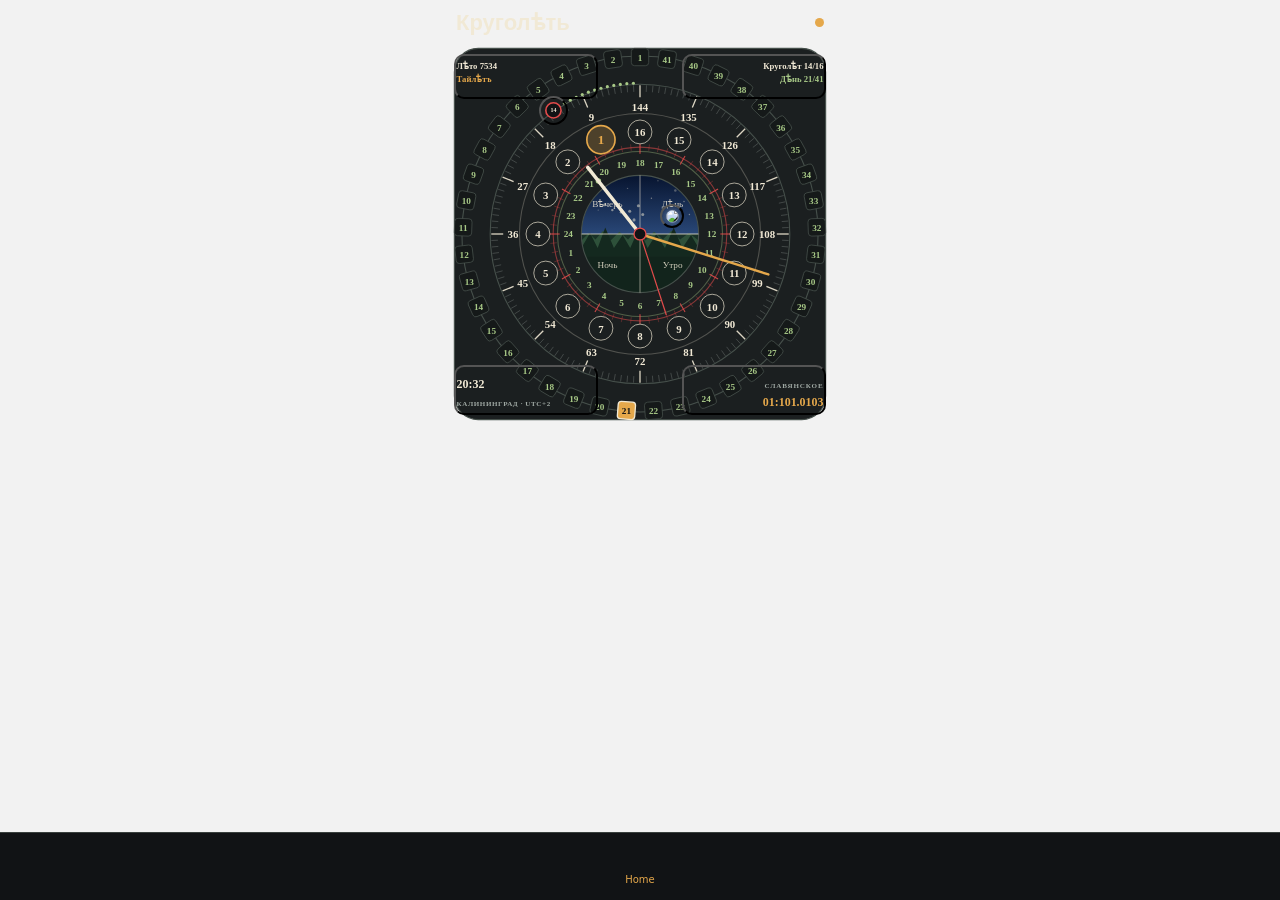
==== commit b0f661cb: "Publish photo-textured moon date sync" ====
--- a/(tabs)/index.html
+++ b/(tabs)/index.html
@@ -115,7 +115,6 @@
 .r-13aq9py{animation-name:r-1iq689l;}
 .r-13qz1uu{width:100%;}
 .r-13tjlyg{transition-duration:0.1s;}
-.r-13yv5cc{right:3%;}
 .r-1472mwg{height:24px;}
 .r-14gqq1x{margin-top:4px;}
 .r-14lw9ot{background-color:rgba(255,255,255,1.00);}
@@ -139,6 +138,7 @@
 .r-18nhz7w{top:-3px;}
 .r-18u1ve8{color:rgba(255,255,255,0.40);}
 .r-18u37iz{flex-direction:row;}
+.r-18z7vuc{width:28%;}
 .r-19oahor{font-size:64px;}
 .r-19wmn03{width:20px;}
 .r-19z077z{touch-action:none;}
@@ -195,6 +195,7 @@
 .r-1mrlafo{background-position:0;}
 .r-1muvv40{animation-iteration-count:infinite;}
 .r-1niwhzg{background-color:rgba(0,0,0,0.00);}
+.r-1njkq5{height:8%;}
 .r-1nlw0im{bottom:8px;}
 .r-1no09lo{margin-top:28px;}
 .r-1nxhmzv{margin-bottom:28px;}
@@ -251,6 +252,7 @@
 .r-3s2u2q{white-space:nowrap;}
 .r-417010{z-index:0;}
 .r-4gszlv{background-size:cover;}
+.r-4u6olh{margin-top:-48px;}
 .r-4v7adb{height:5px;}
 .r-5oul0u{margin-bottom:8px;}
 .r-60vfwk{min-width:1px;}
@@ -294,6 +296,7 @@
 .r-dnmrzs{max-width:100%;}
 .r-eafdt9{transition-duration:0.15s;}
 .r-ebwn4k{animation-name:r-q67da2;}
+.r-efnl52{right:1%;}
 .r-ehq7j7{background-size:contain;}
 .r-eqz5dr{flex-direction:column;}
 .r-eu3ka{height:40px;}
@@ -305,7 +308,9 @@
 .r-ghxds0{transform:translateY(0%);}
 .r-gtdqiz{position:-webkit-sticky;position:sticky;}
 .r-h0d30l{height:28px;}
+.r-hawz88{left:1%;}
 .r-hxflta{padding-right:env(safe-area-inset-right);}
+.r-ibulvs{right:6%;}
 .r-icoktb{opacity:0.5;}
 .r-ipm5af{top:0px;}
 .r-jspowj{width:14%;}
@@ -336,7 +341,6 @@
 .r-qklmqi{border-bottom-width:1px;}
 .r-qn3fzs{padding-bottom:24px;}
 .r-qqjak8{font-size:9px;}
-.r-qxea8l{left:3%;}
 .r-r5vmyo{z-index:1002;}
 .r-rjixqe{line-height:20px;}
 .r-rs94m5{background-image:url("[data-uri]");}
@@ -344,6 +348,7 @@
 .r-s62m2j{animation-timing-function:cubic-bezier(0.47, 0, 0.745, 0.715);}
 .r-sfbmgh{z-index:9999;}
 .r-so7y2g{line-height:64px;}
+.r-tmojj0{z-index:30;}
 .r-tskmnb{padding-top:8px;}
 .r-tsynxw{text-transform:uppercase;}
 .r-u6sd8q{background-repeat:no-repeat;}
@@ -363,6 +368,7 @@
 .r-ws9h79{left:4px;}
 .r-x11e5r{font-family:SFMono-Regular, Menlo, Monaco, Consolas, "Liberation Mono", "Courier New", monospace;}
 .r-x3cy2q{background-size:100% 100%;}
+.r-xc4ggw{top:81%;}
 .r-xx3c9p{animation-name:r-imtty0;}
 .r-y7v2we{background-color:rgba(32,36,37,1.00);}
 .r-yfcvkt{left:51.5%;}
@@ -370,7 +376,7 @@
 .r-z56bjy{height:10%;}
 .r-z80fyv{height:20px;}
 .r-zchlnj{right:0px;}
-.r-zmihyx{width:43%;}
+.r-zits6j{right:8%;}
 .r-zz5t5d{font-size:28px;}
 @-webkit-keyframes r-11cv4x{0%{transform:rotate(0deg);}100%{transform:rotate(360deg);}}
 @-webkit-keyframes r-1iq689l{0%{transform:translateY(0%);}100%{transform:translateY(100%);}}
@@ -383,5 +389,5 @@
 @keyframes r-1pzkwqh{0%{transform:translateY(100%);}100%{transform:translateY(0%);}}
 @keyframes r-imtty0{0%{opacity:0;}100%{opacity:1;}}
 @keyframes r-q67da2{0%{transform:translateX(-100%);}100%{transform:translateX(400%);}}
-@keyframes r-t2lo5v{0%{opacity:1;}100%{opacity:0;}}</style><script type="module">globalThis.__EXPO_ROUTER_HYDRATE__=true;</script><link rel="preload" href="/slavic-clock-widget-pages/_expo/static/css/web-8abd3a95782238402ea808676aa81ce4.css" as="style"><link rel="stylesheet" href="/slavic-clock-widget-pages/_expo/static/css/web-8abd3a95782238402ea808676aa81ce4.css"><link rel="icon" href="/slavic-clock-widget-pages/favicon.ico" /></head><body><div id="root"><div class="css-g5y9jx r-13awgt0"><!--$--><div class="css-g5y9jx" style="flex:1;--color-primary:#E5A84B;--color-background:#111315;--color-surface:#1B1F20;--color-foreground:#F1E9D5;--color-muted:#9FA8A3;--color-border:#39403D;--color-success:#22C55E;--color-warning:#F59E0B;--color-error:#EF4444"><div class="css-g5y9jx r-13awgt0"><div class="css-g5y9jx" style="flex:1"><div style="position:absolute;left:0;right:0;top:0;bottom:0;pointer-events:none;visibility:hidden"></div><div class="css-g5y9jx r-13awgt0"><div class="css-g5y9jx r-13awgt0 r-1p0dtai r-1d2f490 r-u8s1d r-zchlnj r-ipm5af" style="background-color:rgba(242,242,242,1.00);display:flex"><div class="css-g5y9jx r-13awgt0"><div class="css-g5y9jx r-13awgt0"><!--$--><div style="position:absolute;left:0;right:0;top:0;bottom:0;pointer-events:none;visibility:hidden"></div><div class="css-g5y9jx r-13awgt0" style="flex-direction:column"><div class="css-g5y9jx r-13awgt0 r-1udh08x"><div class="css-g5y9jx r-1p0dtai r-1d2f490 r-u8s1d r-zchlnj r-ipm5af" style="z-index:0"><div class="css-g5y9jx r-13awgt0" style="background-color:rgba(242,242,242,1.00)"><div class="css-g5y9jx r-13awgt0"><!--$--><div class="css-g5y9jx flex-1 bg-background"><div class="css-g5y9jx flex-1" style="padding-top:0px;padding-right:0px;padding-bottom:0px;padding-left:0px"><div class="css-g5y9jx flex-1"><div class="css-g5y9jx r-150rngu r-eqz5dr r-16y2uox r-1wbh5a2 r-11yh6sk r-1rnoaur r-agouwx r-2eszeu"><div class="css-g5y9jx r-1awozwy r-1cmwbt1 r-1t2hasf r-3o4zer r-tskmnb"><div class="css-g5y9jx r-1awozwy r-18u37iz r-1wtj0ep r-17w48nw r-18c5d7m r-13qz1uu"><div dir="auto" class="css-146c3p1 r-1qkvy22 r-evnaw r-b88u0q r-1bymd8e">Круголѣть</div><div class="css-g5y9jx r-fubrfd r-1f0042m r-k5y9r7 r-1t7zxhp"></div></div><div class="css-g5y9jx r-1kihuf0 r-1ujkv8a r-17w48nw r-bnwqim r-13qz1uu"><svg width="100%" height="100%" viewBox="0 0 350 350"><rect x="4" y="4" width="342" height="342" rx="22" fill="#1B1F20" stroke="#46504B" stroke-width="1"></rect><circle cx="175" cy="175" r="164" fill="none" stroke="#46504B" stroke-width="1"></circle><circle cx="175" cy="175" r="138" fill="none" stroke="#46504B" stroke-width="1"></circle><circle cx="175" cy="175" r="80" fill="none" stroke="#E14B4B" stroke-opacity="0.55" stroke-width="1"></circle><circle cx="175" cy="175" r="76" fill="none" stroke="#A8C987" stroke-opacity="0.38" stroke-width="1"></circle><circle cx="175" cy="175" r="111" fill="none" stroke="#F1E9D5" stroke-opacity="0.25" stroke-width="1"></circle><defs><clipPath id="celestial-center-clip"><circle cx="175" cy="175" r="54"></circle></clipPath><clipPath id="moon-disc-clip"><circle cx="196.17588068028832" cy="153.7482507343531" r="5.4"></circle></clipPath><radialGradient cx="50%" cy="50%" r="50%" id="moon-glow-gradient"><stop offset="0" stop-color="#DCE7FF" stop-opacity="0.32"></stop><stop offset="0.62" stop-color="#DCE7FF" stop-opacity="0.13"></stop><stop offset="1" stop-color="#DCE7FF" stop-opacity="0"></stop></radialGradient><linearGradient x1="0" y1="0" x2="0" y2="1" id="celestial-sky-gradient"><stop offset="0" stop-color="#07142F"></stop><stop offset="1" stop-color="#294777"></stop></linearGradient></defs><g clip-path="url(#celestial-center-clip)"><rect x="121" y="121" width="108" height="54" fill="url(#celestial-sky-gradient)"></rect><circle cx="146.42581202911794" cy="139" r="1.15" fill="#F1E9D5" fill-opacity="0.8375408670002709"></circle><circle cx="155.42581202911794" cy="147" r="0.65" fill="#F1E9D5" fill-opacity="0.5642380577686036"></circle><circle cx="163.42581202911794" cy="133" r="0.65" fill="#F1E9D5" fill-opacity="0.5642380577686036"></circle><circle cx="185.42581202911794" cy="142" r="0.65" fill="#F1E9D5" fill-opacity="0.8375408670002709"></circle><circle cx="197.42581202911794" cy="151" r="0.65" fill="#F1E9D5" fill-opacity="0.5642380577686036"></circle><circle cx="207.42581202911794" cy="135" r="1.15" fill="#F1E9D5" fill-opacity="0.5642380577686036"></circle><circle cx="215.42581202911794" cy="145" r="0.65" fill="#F1E9D5" fill-opacity="0.8375408670002709"></circle><circle cx="136.42581202911794" cy="153" r="0.65" fill="#F1E9D5" fill-opacity="0.5642380577686036"></circle><circle cx="191.42581202911794" cy="126" r="0.65" fill="#F1E9D5" fill-opacity="0.5642380577686036"></circle><circle cx="220.42581202911794" cy="157" r="0.65" fill="#F1E9D5" fill-opacity="0.8375408670002709"></circle><circle cx="153.42581202911794" cy="123" r="1.15" fill="#F1E9D5" fill-opacity="0.5642380577686036"></circle><circle cx="208.42581202911794" cy="119" r="0.65" fill="#F1E9D5" fill-opacity="0.5642380577686036"></circle><circle cx="142.42581202911794" cy="148" r="1.4" fill="#FFF6DC" fill-opacity="0.881621965263443"></circle><circle cx="149.42581202911794" cy="153" r="1.1" fill="#FFF6DC" fill-opacity="0.881621965263443"></circle><circle cx="157.42581202911794" cy="155" r="1.1" fill="#FFF6DC" fill-opacity="0.881621965263443"></circle><circle cx="165.42581202911794" cy="154" r="1.4" fill="#FFF6DC" fill-opacity="0.881621965263443"></circle><circle cx="173.42581202911794" cy="149" r="1.4" fill="#FFF6DC" fill-opacity="0.881621965263443"></circle><circle cx="177.42581202911794" cy="157" r="1.4" fill="#FFF6DC" fill-opacity="0.881621965263443"></circle><circle cx="169.42581202911794" cy="162" r="1.4" fill="#FFF6DC" fill-opacity="0.881621965263443"></circle><circle cx="196.17588068028832" cy="153.7482507343531" r="10.5" fill="url(#moon-glow-gradient)"></circle><circle cx="196.17588068028832" cy="153.7482507343531" r="5.4" fill="#3E526F" stroke="#DCE7FF" stroke-opacity="0.78" stroke-width="0.45"></circle><path d="M 196.17588068028832 148.3482507343531 A 5.4 5.4 0 0 1 196.17588068028832 159.1482507343531 A 4.7816882654046085 5.4 0 0 1 196.17588068028832 148.3482507343531 Z" fill="#FFF9E0" clip-path="url(#moon-disc-clip)"></path><g clip-path="url(#moon-disc-clip)"><ellipse cx="195.0258806802883" cy="152.4982507343531" rx="1.55" ry="0.92" fill="#8390A0" fill-opacity="0.2" transform="rotate(-18 195.0258806802883 152.4982507343531)"></ellipse><ellipse cx="197.2758806802883" cy="152.7982507343531" rx="1.38" ry="0.82" fill="#8390A0" fill-opacity="0.22" transform="rotate(20 197.2758806802883 152.7982507343531)"></ellipse><ellipse cx="195.97588068028833" cy="153.7982507343531" rx="1.48" ry="1.1" fill="#8390A0" fill-opacity="0.18"></ellipse><ellipse cx="197.22588068028833" cy="154.8982507343531" rx="1.58" ry="0.78" fill="#8390A0" fill-opacity="0.2" transform="rotate(-24 197.22588068028833 154.8982507343531)"></ellipse><ellipse cx="194.97588068028833" cy="155.2982507343531" rx="1.05" ry="0.64" fill="#8390A0" fill-opacity="0.16" transform="rotate(14 194.97588068028833 155.2982507343531)"></ellipse><ellipse cx="196.32588068028832" cy="151.6482507343531" rx="0.9" ry="0.5" fill="#8390A0" fill-opacity="0.15" transform="rotate(-10 196.32588068028832 151.6482507343531)"></ellipse></g><rect x="121" y="175" width="108" height="54" fill="#193127"></rect><path d="M121 181 L128 174 L134 180 L141 172 L148 181 L156 173 L164 180 L172 171 L180 181 L188 173 L196 180 L204 172 L212 180 L220 174 L229 181 L229 229 L121 229 Z" fill="#2E513A"></path><path d="M121 188 L129 174 L136 188 L143 169 L151 188 L159 176 L166 188 L174 170 L182 188 L190 175 L198 188 L206 169 L214 188 L222 176 L229 188 L229 229 L121 229 Z" fill="#14291F"></path><rect x="121" y="196" width="108" height="54" fill="#0F1C17" fill-opacity="0.6171353756844101"></rect><line x1="121" y1="175" x2="229" y2="175" stroke="#F1E9D5" stroke-opacity="0.45" stroke-width="0.7"></line></g><circle cx="175" cy="175" r="54" fill="none" stroke="#46504B" stroke-width="1"></circle><line x1="175" y1="92" x2="175" y2="101" stroke="#E14B4B" stroke-width="1" opacity="0.9"></line><line x1="183.67586245121524" y1="92.45468268443332" x2="183.0486916716093" y2="98.42181405664296" stroke="#E14B4B" stroke-width="0.55" opacity="0.5"></line><line x1="192.25667033787403" y1="93.81374913909414" x2="191.00920019296748" y2="99.68263474349698" stroke="#E14B4B" stroke-width="0.55" opacity="0.5"></line><line x1="200.64841053312063" y1="96.06230914750226" x2="198.79430856687094" y2="101.76864824527318" stroke="#E14B4B" stroke-width="0.55" opacity="0.5"></line><line x1="208.75914137529142" y1="99.17572701566412" x2="206.3187215168366" y2="104.65699976151973" stroke="#E14B4B" stroke-width="0.55" opacity="0.5"></line><line x1="216.5" y1="103.1198914858916" x2="212" y2="110.91412011995155" stroke="#E14B4B" stroke-width="1" opacity="0.9"></line><line x1="223.78617594027526" y1="107.85158946687936" x2="220.25946442652042" y2="112.70569143312905" stroke="#E14B4B" stroke-width="0.55" opacity="0.5"></line><line x1="230.53784032778523" y1="113.31897948537627" x2="226.52305668963209" y2="117.77784843824065" stroke="#E14B4B" stroke-width="0.55" opacity="0.5"></line><line x1="236.68102051462373" y1="119.46215967221477" x2="232.22215156175935" y2="123.47694331036791" stroke="#E14B4B" stroke-width="0.55" opacity="0.5"></line><line x1="242.14841053312063" y1="126.21382405972473" x2="237.29430856687094" y2="129.74053557347958" stroke="#E14B4B" stroke-width="0.55" opacity="0.5"></line><line x1="246.88010851410843" y1="133.5" x2="239.08587988004848" y2="138" stroke="#E14B4B" stroke-width="1" opacity="0.9"></line><line x1="250.8242729843359" y1="141.24085862470858" x2="245.34300023848027" y2="143.6812784831634" stroke="#E14B4B" stroke-width="0.55" opacity="0.5"></line><line x1="253.93769085249772" y1="149.35158946687937" x2="248.2313517547268" y2="151.20569143312906" stroke="#E14B4B" stroke-width="0.55" opacity="0.5"></line><line x1="256.1862508609059" y1="157.74332966212597" x2="250.31736525650302" y2="158.99079980703254" stroke="#E14B4B" stroke-width="0.55" opacity="0.5"></line><line x1="257.54531731556665" y1="166.32413754878476" x2="251.57818594335703" y2="166.9513083283907" stroke="#E14B4B" stroke-width="0.55" opacity="0.5"></line><line x1="258" y1="175" x2="249" y2="175" stroke="#E14B4B" stroke-width="1" opacity="0.9"></line><line x1="257.54531731556665" y1="183.67586245121524" x2="251.57818594335703" y2="183.0486916716093" stroke="#E14B4B" stroke-width="0.55" opacity="0.5"></line><line x1="256.1862508609059" y1="192.25667033787403" x2="250.31736525650302" y2="191.00920019296746" stroke="#E14B4B" stroke-width="0.55" opacity="0.5"></line><line x1="253.93769085249772" y1="200.64841053312063" x2="248.2313517547268" y2="198.79430856687094" stroke="#E14B4B" stroke-width="0.55" opacity="0.5"></line><line x1="250.8242729843359" y1="208.75914137529142" x2="245.34300023848027" y2="206.3187215168366" stroke="#E14B4B" stroke-width="0.55" opacity="0.5"></line><line x1="246.88010851410843" y1="216.5" x2="239.08587988004848" y2="212" stroke="#E14B4B" stroke-width="1" opacity="0.9"></line><line x1="242.14841053312065" y1="223.78617594027526" x2="237.29430856687097" y2="220.25946442652042" stroke="#E14B4B" stroke-width="0.55" opacity="0.5"></line><line x1="236.68102051462373" y1="230.53784032778523" x2="232.22215156175935" y2="226.52305668963209" stroke="#E14B4B" stroke-width="0.55" opacity="0.5"></line><line x1="230.53784032778523" y1="236.68102051462373" x2="226.52305668963209" y2="232.22215156175935" stroke="#E14B4B" stroke-width="0.55" opacity="0.5"></line><line x1="223.78617594027526" y1="242.14841053312063" x2="220.25946442652042" y2="237.29430856687094" stroke="#E14B4B" stroke-width="0.55" opacity="0.5"></line><line x1="216.5" y1="246.8801085141084" x2="212" y2="239.08587988004845" stroke="#E14B4B" stroke-width="1" opacity="0.9"></line><line x1="208.75914137529142" y1="250.8242729843359" x2="206.3187215168366" y2="245.34300023848027" stroke="#E14B4B" stroke-width="0.55" opacity="0.5"></line><line x1="200.64841053312063" y1="253.93769085249772" x2="198.79430856687094" y2="248.2313517547268" stroke="#E14B4B" stroke-width="0.55" opacity="0.5"></line><line x1="192.25667033787403" y1="256.18625086090583" x2="191.00920019296748" y2="250.31736525650302" stroke="#E14B4B" stroke-width="0.55" opacity="0.5"></line><line x1="183.67586245121524" y1="257.54531731556665" x2="183.0486916716093" y2="251.57818594335703" stroke="#E14B4B" stroke-width="0.55" opacity="0.5"></line><line x1="175" y1="258" x2="175" y2="249" stroke="#E14B4B" stroke-width="1" opacity="0.9"></line><line x1="166.3241375487847" y1="257.54531731556665" x2="166.95130832839064" y2="251.57818594335703" stroke="#E14B4B" stroke-width="0.55" opacity="0.5"></line><line x1="157.743329662126" y1="256.1862508609059" x2="158.99079980703254" y2="250.31736525650302" stroke="#E14B4B" stroke-width="0.55" opacity="0.5"></line><line x1="149.35158946687932" y1="253.93769085249772" x2="151.20569143312903" y2="248.2313517547268" stroke="#E14B4B" stroke-width="0.55" opacity="0.5"></line><line x1="141.2408586247086" y1="250.8242729843359" x2="143.6812784831634" y2="245.34300023848027" stroke="#E14B4B" stroke-width="0.55" opacity="0.5"></line><line x1="133.50000000000003" y1="246.88010851410843" x2="138" y2="239.08587988004848" stroke="#E14B4B" stroke-width="1" opacity="0.9"></line><line x1="126.21382405972474" y1="242.14841053312063" x2="129.74053557347958" y2="237.29430856687094" stroke="#E14B4B" stroke-width="0.55" opacity="0.5"></line><line x1="119.46215967221477" y1="236.68102051462373" x2="123.47694331036791" y2="232.22215156175935" stroke="#E14B4B" stroke-width="0.55" opacity="0.5"></line><line x1="113.31897948537629" y1="230.53784032778523" x2="117.77784843824065" y2="226.52305668963209" stroke="#E14B4B" stroke-width="0.55" opacity="0.5"></line><line x1="107.85158946687937" y1="223.78617594027529" x2="112.70569143312906" y2="220.25946442652042" stroke="#E14B4B" stroke-width="0.55" opacity="0.5"></line><line x1="103.11989148589159" y1="216.5" x2="110.91412011995153" y2="212" stroke="#E14B4B" stroke-width="1" opacity="0.9"></line><line x1="99.17572701566414" y1="208.75914137529145" x2="104.65699976151974" y2="206.31872151683663" stroke="#E14B4B" stroke-width="0.55" opacity="0.5"></line><line x1="96.06230914750226" y1="200.64841053312068" x2="101.76864824527318" y2="198.794308566871" stroke="#E14B4B" stroke-width="0.55" opacity="0.5"></line><line x1="93.81374913909413" y1="192.25667033787403" x2="99.68263474349696" y2="191.00920019296746" stroke="#E14B4B" stroke-width="0.55" opacity="0.5"></line><line x1="92.45468268443332" y1="183.67586245121527" x2="98.42181405664296" y2="183.04869167160933" stroke="#E14B4B" stroke-width="0.55" opacity="0.5"></line><line x1="92" y1="175" x2="101" y2="175" stroke="#E14B4B" stroke-width="1" opacity="0.9"></line><line x1="92.45468268443331" y1="166.3241375487848" x2="98.42181405664294" y2="166.95130832839072" stroke="#E14B4B" stroke-width="0.55" opacity="0.5"></line><line x1="93.81374913909413" y1="157.743329662126" x2="99.68263474349696" y2="158.99079980703254" stroke="#E14B4B" stroke-width="0.55" opacity="0.5"></line><line x1="96.06230914750226" y1="149.35158946687935" x2="101.76864824527318" y2="151.20569143312903" stroke="#E14B4B" stroke-width="0.55" opacity="0.5"></line><line x1="99.17572701566411" y1="141.2408586247086" x2="104.65699976151971" y2="143.68127848316342" stroke="#E14B4B" stroke-width="0.55" opacity="0.5"></line><line x1="103.1198914858916" y1="133.5" x2="110.91412011995155" y2="138" stroke="#E14B4B" stroke-width="1" opacity="0.9"></line><line x1="107.85158946687936" y1="126.21382405972474" x2="112.70569143312905" y2="129.74053557347958" stroke="#E14B4B" stroke-width="0.55" opacity="0.5"></line><line x1="113.31897948537627" y1="119.46215967221477" x2="117.77784843824065" y2="123.47694331036791" stroke="#E14B4B" stroke-width="0.55" opacity="0.5"></line><line x1="119.46215967221474" y1="113.3189794853763" x2="123.4769433103679" y2="117.77784843824065" stroke="#E14B4B" stroke-width="0.55" opacity="0.5"></line><line x1="126.21382405972471" y1="107.85158946687937" x2="129.74053557347958" y2="112.70569143312906" stroke="#E14B4B" stroke-width="0.55" opacity="0.5"></line><line x1="133.49999999999997" y1="103.1198914858916" x2="137.99999999999997" y2="110.91412011995155" stroke="#E14B4B" stroke-width="1" opacity="0.9"></line><line x1="141.2408586247086" y1="99.17572701566412" x2="143.6812784831634" y2="104.65699976151973" stroke="#E14B4B" stroke-width="0.55" opacity="0.5"></line><line x1="149.35158946687935" y1="96.06230914750226" x2="151.20569143312903" y2="101.76864824527318" stroke="#E14B4B" stroke-width="0.55" opacity="0.5"></line><line x1="157.74332966212594" y1="93.81374913909414" x2="158.9907998070325" y2="99.68263474349698" stroke="#E14B4B" stroke-width="0.55" opacity="0.5"></line><line x1="166.32413754878476" y1="92.45468268443331" x2="166.9513083283907" y2="98.42181405664294" stroke="#E14B4B" stroke-width="0.55" opacity="0.5"></line><g><rect x="167" y="4" width="16" height="16" rx="3" fill="#151919" stroke="#46504B" stroke-width="0.7" transform="rotate(0 175 12)"></rect><text x="175" y="15.5" fill="#A8C987" text-anchor="middle" style="font-size:8.5;font-weight:700">1</text></g><g><rect x="142.11816667232347" y="5.910290923803188" width="16" height="16" rx="3" fill="#151919" stroke="#46504B" stroke-width="0.7" transform="rotate(-8.78048780487805 150.11816667232347 13.910290923803188)"></rect><text x="150.11816667232347" y="17.41029092380319" fill="#A8C987" text-anchor="middle" style="font-size:8.5;font-weight:700">2</text></g><g><rect x="117.81954242898365" y="11.596388095046308" width="16" height="16" rx="3" fill="#151919" stroke="#46504B" stroke-width="0.7" transform="rotate(-17.5609756097561 125.81954242898365 19.596388095046308)"></rect><text x="125.81954242898365" y="23.096388095046308" fill="#A8C987" text-anchor="middle" style="font-size:8.5;font-weight:700">3</text></g><g><rect x="94.67366642768556" y="20.925014215347943" width="16" height="16" rx="3" fill="#151919" stroke="#46504B" stroke-width="0.7" transform="rotate(-26.341463414634145 102.67366642768556 28.925014215347943)"></rect><text x="102.67366642768556" y="32.42501421534794" fill="#A8C987" text-anchor="middle" style="font-size:8.5;font-weight:700">4</text></g><g><rect x="73.22305838436485" y="33.677514195025" width="16" height="16" rx="3" fill="#151919" stroke="#46504B" stroke-width="0.7" transform="rotate(-35.1219512195122 81.22305838436485 41.677514195025)"></rect><text x="81.22305838436485" y="45.177514195025" fill="#A8C987" text-anchor="middle" style="font-size:8.5;font-weight:700">5</text></g><g><rect x="53.97050237086462" y="49.5549802430717" width="16" height="16" rx="3" fill="#151919" stroke="#46504B" stroke-width="0.7" transform="rotate(-43.90243902439024 61.97050237086462 57.5549802430717)"></rect><text x="61.97050237086462" y="61.0549802430717" fill="#A8C987" text-anchor="middle" style="font-size:8.5;font-weight:700">6</text></g><g><rect x="37.36726198243147" y="68.18525801243803" width="16" height="16" rx="3" fill="#151919" stroke="#46504B" stroke-width="0.7" transform="rotate(-52.68292682926829 45.36726198243147 76.18525801243803)"></rect><text x="45.36726198243147" y="79.68525801243803" fill="#A8C987" text-anchor="middle" style="font-size:8.5;font-weight:700">7</text></g><g><rect x="23.80250310151638" y="89.13166958250116" width="16" height="16" rx="3" fill="#151919" stroke="#46504B" stroke-width="0.7" transform="rotate(-61.463414634146346 31.80250310151638 97.13166958250116)"></rect><text x="31.80250310151638" y="100.63166958250116" fill="#A8C987" text-anchor="middle" style="font-size:8.5;font-weight:700">8</text></g><g><rect x="13.59417217933148" y="111.90324881941405" width="16" height="16" rx="3" fill="#151919" stroke="#46504B" stroke-width="0.7" transform="rotate(-70.2439024390244 21.59417217933148 119.90324881941405)"></rect><text x="21.59417217933148" y="123.40324881941405" fill="#A8C987" text-anchor="middle" style="font-size:8.5;font-weight:700">9</text></g><g><rect x="6.981543840512643" y="135.96624920615903" width="16" height="16" rx="3" fill="#151919" stroke="#46504B" stroke-width="0.7" transform="rotate(-79.02439024390245 14.981543840512643 143.96624920615903)"></rect><text x="14.981543840512643" y="147.46624920615903" fill="#A8C987" text-anchor="middle" style="font-size:8.5;font-weight:700">10</text></g><g><rect x="4.119612488717962" y="160.75665440852427" width="16" height="16" rx="3" fill="#151919" stroke="#46504B" stroke-width="0.7" transform="rotate(-87.80487804878048 12.119612488717962 168.75665440852427)"></rect><text x="12.119612488717962" y="172.25665440852427" fill="#A8C987" text-anchor="middle" style="font-size:8.5;font-weight:700">11</text></g><g><rect x="5.075459369172961" y="185.69339833993922" width="16" height="16" rx="3" fill="#151919" stroke="#46504B" stroke-width="0.7" transform="rotate(-96.58536585365854 13.075459369172961 193.69339833993922)"></rect><text x="13.075459369172961" y="197.19339833993922" fill="#A8C987" text-anchor="middle" style="font-size:8.5;font-weight:700">12</text></g><g><rect x="9.826680241138007" y="210.19198485805586" width="16" height="16" rx="3" fill="#151919" stroke="#46504B" stroke-width="0.7" transform="rotate(-105.36585365853658 17.826680241138007 218.19198485805586)"></rect><text x="17.826680241138007" y="221.69198485805586" fill="#A8C987" text-anchor="middle" style="font-size:8.5;font-weight:700">13</text></g><g><rect x="18.261910514322324" y="233.6781878589283" width="16" height="16" rx="3" fill="#151919" stroke="#46504B" stroke-width="0.7" transform="rotate(-114.14634146341463 26.261910514322324 241.6781878589283)"></rect><text x="26.261910514322324" y="245.1781878589283" fill="#A8C987" text-anchor="middle" style="font-size:8.5;font-weight:700">14</text></g><g><rect x="30.183435540492184" y="255.6015106501991" width="16" height="16" rx="3" fill="#151919" stroke="#46504B" stroke-width="0.7" transform="rotate(-122.92682926829269 38.183435540492184 263.6015106501991)"></rect><text x="38.183435540492184" y="267.1015106501991" fill="#A8C987" text-anchor="middle" style="font-size:8.5;font-weight:700">15</text></g><g><rect x="45.31182487725006" y="275.4480891269871" width="16" height="16" rx="3" fill="#E5A84B" stroke="#F1E9D5" stroke-width="1.2" transform="rotate(-131.70731707317074 53.31182487725006 283.4480891269871)"></rect><text x="53.31182487725006" y="286.9480891269871" fill="#111315" text-anchor="middle" style="font-size:8.5;font-weight:700">16</text></g><g><rect x="63.29248190077075" y="292.75273631097673" width="16" height="16" rx="3" fill="#151919" stroke="#46504B" stroke-width="0.7" transform="rotate(-140.4878048780488 71.29248190077075 300.75273631097673)"></rect><text x="71.29248190077075" y="304.25273631097673" fill="#A8C987" text-anchor="middle" style="font-size:8.5;font-weight:700">17</text></g><g><rect x="83.70395525012094" y="307.10984593891374" width="16" height="16" rx="3" fill="#151919" stroke="#46504B" stroke-width="0.7" transform="rotate(-149.2682926829268 91.70395525012094 315.10984593891374)"></rect><text x="91.70395525012094" y="318.60984593891374" fill="#A8C987" text-anchor="middle" style="font-size:8.5;font-weight:700">18</text></g><g><rect x="106.06781728995466" y="318.1828995296414" width="16" height="16" rx="3" fill="#151919" stroke="#46504B" stroke-width="0.7" transform="rotate(-158.0487804878049 114.06781728995466 326.1828995296414)"></rect><text x="114.06781728995466" y="329.6828995296414" fill="#A8C987" text-anchor="middle" style="font-size:8.5;font-weight:700">19</text></g><g><rect x="129.8598780487886" y="325.712354092078" width="16" height="16" rx="3" fill="#151919" stroke="#46504B" stroke-width="0.7" transform="rotate(-166.82926829268294 137.8598780487886 333.712354092078)"></rect><text x="137.8598780487886" y="337.212354092078" fill="#A8C987" text-anchor="middle" style="font-size:8.5;font-weight:700">20</text></g><g><rect x="154.52247178765128" y="329.5217255929497" width="16" height="16" rx="3" fill="#151919" stroke="#46504B" stroke-width="0.7" transform="rotate(-175.60975609756096 162.52247178765128 337.5217255929497)"></rect><text x="162.52247178765128" y="341.0217255929497" fill="#A8C987" text-anchor="middle" style="font-size:8.5;font-weight:700">21</text></g><g><rect x="179.4775282123488" y="329.5217255929497" width="16" height="16" rx="3" fill="#151919" stroke="#46504B" stroke-width="0.7" transform="rotate(-184.39024390243904 187.4775282123488 337.5217255929497)"></rect><text x="187.4775282123488" y="341.0217255929497" fill="#A8C987" text-anchor="middle" style="font-size:8.5;font-weight:700">22</text></g><g><rect x="204.14012195121148" y="325.71235409207793" width="16" height="16" rx="3" fill="#151919" stroke="#46504B" stroke-width="0.7" transform="rotate(-193.1707317073171 212.14012195121148 333.71235409207793)"></rect><text x="212.14012195121148" y="337.21235409207793" fill="#A8C987" text-anchor="middle" style="font-size:8.5;font-weight:700">23</text></g><g><rect x="227.93218271004542" y="318.1828995296414" width="16" height="16" rx="3" fill="#151919" stroke="#46504B" stroke-width="0.7" transform="rotate(-201.95121951219514 235.93218271004542 326.1828995296414)"></rect><text x="235.93218271004542" y="329.6828995296414" fill="#A8C987" text-anchor="middle" style="font-size:8.5;font-weight:700">24</text></g><g><rect x="250.296044749879" y="307.10984593891374" width="16" height="16" rx="3" fill="#151919" stroke="#46504B" stroke-width="0.7" transform="rotate(-210.73170731707316 258.296044749879 315.10984593891374)"></rect><text x="258.296044749879" y="318.60984593891374" fill="#A8C987" text-anchor="middle" style="font-size:8.5;font-weight:700">25</text></g><g><rect x="270.7075180992292" y="292.75273631097673" width="16" height="16" rx="3" fill="#151919" stroke="#46504B" stroke-width="0.7" transform="rotate(-219.5121951219512 278.7075180992292 300.75273631097673)"></rect><text x="278.7075180992292" y="304.25273631097673" fill="#A8C987" text-anchor="middle" style="font-size:8.5;font-weight:700">26</text></g><g><rect x="288.68817512274984" y="275.44808912698727" width="16" height="16" rx="3" fill="#151919" stroke="#46504B" stroke-width="0.7" transform="rotate(-228.29268292682926 296.68817512274984 283.44808912698727)"></rect><text x="296.68817512274984" y="286.94808912698727" fill="#A8C987" text-anchor="middle" style="font-size:8.5;font-weight:700">27</text></g><g><rect x="303.81656445950796" y="255.60151065019886" width="16" height="16" rx="3" fill="#151919" stroke="#46504B" stroke-width="0.7" transform="rotate(-237.07317073170734 311.81656445950796 263.60151065019886)"></rect><text x="311.81656445950796" y="267.10151065019886" fill="#A8C987" text-anchor="middle" style="font-size:8.5;font-weight:700">28</text></g><g><rect x="315.7380894856776" y="233.67818785892845" width="16" height="16" rx="3" fill="#151919" stroke="#46504B" stroke-width="0.7" transform="rotate(-245.85365853658539 323.7380894856776 241.67818785892845)"></rect><text x="323.7380894856776" y="245.17818785892845" fill="#A8C987" text-anchor="middle" style="font-size:8.5;font-weight:700">29</text></g><g><rect x="324.173319758862" y="210.19198485805583" width="16" height="16" rx="3" fill="#151919" stroke="#46504B" stroke-width="0.7" transform="rotate(-254.6341463414634 332.173319758862 218.19198485805583)"></rect><text x="332.173319758862" y="221.69198485805583" fill="#A8C987" text-anchor="middle" style="font-size:8.5;font-weight:700">30</text></g><g><rect x="328.92454063082704" y="185.69339833993922" width="16" height="16" rx="3" fill="#151919" stroke="#46504B" stroke-width="0.7" transform="rotate(-263.4146341463415 336.92454063082704 193.69339833993922)"></rect><text x="336.92454063082704" y="197.19339833993922" fill="#A8C987" text-anchor="middle" style="font-size:8.5;font-weight:700">31</text></g><g><rect x="329.88038751128204" y="160.7566544085244" width="16" height="16" rx="3" fill="#151919" stroke="#46504B" stroke-width="0.7" transform="rotate(-272.1951219512195 337.88038751128204 168.7566544085244)"></rect><text x="337.88038751128204" y="172.2566544085244" fill="#A8C987" text-anchor="middle" style="font-size:8.5;font-weight:700">32</text></g><g><rect x="327.01845615948736" y="135.96624920615903" width="16" height="16" rx="3" fill="#151919" stroke="#46504B" stroke-width="0.7" transform="rotate(-280.9756097560976 335.01845615948736 143.96624920615903)"></rect><text x="335.01845615948736" y="147.46624920615903" fill="#A8C987" text-anchor="middle" style="font-size:8.5;font-weight:700">33</text></g><g><rect x="320.4058278206686" y="111.9032488194141" width="16" height="16" rx="3" fill="#151919" stroke="#46504B" stroke-width="0.7" transform="rotate(-289.7560975609756 328.4058278206686 119.9032488194141)"></rect><text x="328.4058278206686" y="123.4032488194141" fill="#A8C987" text-anchor="middle" style="font-size:8.5;font-weight:700">34</text></g><g><rect x="310.1974968984836" y="89.13166958250115" width="16" height="16" rx="3" fill="#151919" stroke="#46504B" stroke-width="0.7" transform="rotate(-298.5365853658536 318.1974968984836 97.13166958250115)"></rect><text x="318.1974968984836" y="100.63166958250115" fill="#A8C987" text-anchor="middle" style="font-size:8.5;font-weight:700">35</text></g><g><rect x="296.63273801756856" y="68.18525801243808" width="16" height="16" rx="3" fill="#151919" stroke="#46504B" stroke-width="0.7" transform="rotate(-307.3170731707317 304.63273801756856 76.18525801243808)"></rect><text x="304.63273801756856" y="79.68525801243808" fill="#A8C987" text-anchor="middle" style="font-size:8.5;font-weight:700">36</text></g><g><rect x="280.02949762913545" y="49.554980243071725" width="16" height="16" rx="3" fill="#151919" stroke="#46504B" stroke-width="0.7" transform="rotate(-316.0975609756098 288.02949762913545 57.554980243071725)"></rect><text x="288.02949762913545" y="61.054980243071725" fill="#A8C987" text-anchor="middle" style="font-size:8.5;font-weight:700">37</text></g><g><rect x="260.77694161563517" y="33.677514195025" width="16" height="16" rx="3" fill="#151919" stroke="#46504B" stroke-width="0.7" transform="rotate(-324.8780487804878 268.77694161563517 41.677514195025)"></rect><text x="268.77694161563517" y="45.177514195025" fill="#A8C987" text-anchor="middle" style="font-size:8.5;font-weight:700">38</text></g><g><rect x="239.32633357231435" y="20.925014215347915" width="16" height="16" rx="3" fill="#151919" stroke="#46504B" stroke-width="0.7" transform="rotate(-333.6585365853659 247.32633357231435 28.925014215347915)"></rect><text x="247.32633357231435" y="32.425014215347915" fill="#A8C987" text-anchor="middle" style="font-size:8.5;font-weight:700">39</text></g><g><rect x="216.1804575710165" y="11.596388095046365" width="16" height="16" rx="3" fill="#151919" stroke="#46504B" stroke-width="0.7" transform="rotate(-342.4390243902439 224.1804575710165 19.596388095046365)"></rect><text x="224.1804575710165" y="23.096388095046365" fill="#A8C987" text-anchor="middle" style="font-size:8.5;font-weight:700">40</text></g><g><rect x="191.88183332767665" y="5.910290923803217" width="16" height="16" rx="3" fill="#151919" stroke="#46504B" stroke-width="0.7" transform="rotate(-351.2195121951219 199.88183332767665 13.910290923803217)"></rect><text x="199.88183332767665" y="17.410290923803217" fill="#A8C987" text-anchor="middle" style="font-size:8.5;font-weight:700">41</text></g><line x1="175" y1="38" x2="175" y2="49" stroke="#F1E9D5" stroke-width="1.2" opacity="0.9"></line><line x1="180.97585606905108" y1="38.13039364328549" x2="180.71413974485904" y2="44.12468297277664" stroke="#9FA8A3" stroke-width="0.55" opacity="0.5"></line><line x1="186.94033675642916" y1="38.52132636143085" x2="186.4174022999432" y2="44.49849454998133" stroke="#9FA8A3" stroke-width="0.55" opacity="0.5"></line><line x1="192.88208833414708" y1="39.172053991787976" x2="192.09893118082678" y2="45.12072316003085" stroke="#9FA8A3" stroke-width="0.55" opacity="0.5"></line><line x1="198.78980034036948" y1="40.08133783732751" x2="197.74791127436788" y2="45.99018435540074" stroke="#9FA8A3" stroke-width="0.55" opacity="0.5"></line><line x1="204.65222710952008" y1="41.24744702456914" x2="203.35358942589147" y2="47.10522306728873" stroke="#9FA8A3" stroke-width="0.55" opacity="0.5"></line><line x1="210.45820917904535" y1="42.66816179839765" x2="208.90529490843022" y2="48.46371675613206" stroke="#9FA8A3" stroke-width="0.55" opacity="0.5"></line><line x1="216.19669453208544" y1="44.34077774749292" x2="214.3924597350598" y2="50.06307945198229" stroke="#9FA8A3" stroke-width="0.55" opacity="0.5"></line><line x1="221.85675963561664" y1="46.26211095233057" x2="219.80463877566262" y2="51.900266677046005" stroke="#9FA8A3" stroke-width="0.55" opacity="0.5"></line><line x1="227.4276302340173" y1="48.428504045953716" x2="223.21811247800133" y2="58.59117890357787" stroke="#F1E9D5" stroke-width="1.2" opacity="0.9"></line><line x1="232.89870185847582" y1="50.83583317597896" x2="230.36299228803162" y2="56.273679898198864" stroke="#9FA8A3" stroke-width="0.55" opacity="0.5"></line><line x1="238.25956001319966" y1="53.47951585458364" x2="235.48906833378948" y2="58.801580853652965" stroke="#9FA8A3" stroke-width="0.55" opacity="0.5"></line><line x1="243.5" y1="56.35451968153191" x2="240.5" y2="61.550672104238544" stroke="#9FA8A3" stroke-width="0.55" opacity="0.5"></line><line x1="248.61004634351485" y1="59.45537192363467" x2="245.3862486934339" y2="64.51572059851199" stroke="#9FA8A3" stroke-width="0.55" opacity="0.5"></line><line x1="253.5799717800933" y1="62.77616993240812" x2="250.13851316198702" y2="67.69108219814207" stroke="#9FA8A3" stroke-width="0.55" opacity="0.5"></line><line x1="258.4003157741947" y1="66.31059238010079" x2="254.74774720014238" y2="71.0707124218482" stroke="#9FA8A3" stroke-width="0.55" opacity="0.5"></line><line x1="263.0619025270559" y1="70.05191129270001" x2="259.20517686893663" y2="74.64817795141389" stroke="#9FA8A3" stroke-width="0.55" opacity="0.5"></line><line x1="267.55585844334547" y1="73.993004857013" x2="263.5023171976515" y2="78.41666887787375" stroke="#9FA8A3" stroke-width="0.55" opacity="0.5"></line><line x1="271.873629022557" y1="78.126370977443" x2="264.095454429505" y2="85.90454557049502" stroke="#F1E9D5" stroke-width="1.2" opacity="0.9"></line><line x1="276.00699514298697" y1="82.44414155665454" x2="271.58333112212625" y2="86.4976828023485" stroke="#9FA8A3" stroke-width="0.55" opacity="0.5"></line><line x1="279.9480887073" y1="86.93809747294412" x2="275.3518220485861" y2="90.79482313106335" stroke="#9FA8A3" stroke-width="0.55" opacity="0.5"></line><line x1="283.6894076198992" y1="91.59968422580528" x2="278.9292875781518" y2="95.2522527998576" stroke="#9FA8A3" stroke-width="0.55" opacity="0.5"></line><line x1="287.2238300675919" y1="96.42002821990671" x2="282.30891780185794" y2="99.86148683801298" stroke="#9FA8A3" stroke-width="0.55" opacity="0.5"></line><line x1="290.5446280763653" y1="101.38995365648513" x2="285.48427940148804" y2="104.61375130656607" stroke="#9FA8A3" stroke-width="0.55" opacity="0.5"></line><line x1="293.6454803184681" y1="106.50000000000001" x2="288.4493278957615" y2="109.50000000000001" stroke="#9FA8A3" stroke-width="0.55" opacity="0.5"></line><line x1="296.5204841454164" y1="111.74043998680035" x2="291.1984191463471" y2="114.51093166621055" stroke="#9FA8A3" stroke-width="0.55" opacity="0.5"></line><line x1="299.16416682402104" y1="117.10129814152418" x2="293.72632010180115" y2="119.63700771196838" stroke="#9FA8A3" stroke-width="0.55" opacity="0.5"></line><line x1="301.57149595404627" y1="122.5723697659827" x2="291.4088210964221" y2="126.7818875219987" stroke="#F1E9D5" stroke-width="1.2" opacity="0.9"></line><line x1="303.73788904766946" y1="128.1432403643834" x2="298.099733322954" y2="130.1953612243374" stroke="#9FA8A3" stroke-width="0.55" opacity="0.5"></line><line x1="305.6592222525071" y1="133.80330546791458" x2="299.9369205480177" y2="135.6075402649402" stroke="#9FA8A3" stroke-width="0.55" opacity="0.5"></line><line x1="307.33183820160235" y1="139.54179082095465" x2="301.53628324386796" y2="141.09470509156978" stroke="#9FA8A3" stroke-width="0.55" opacity="0.5"></line><line x1="308.75255297543083" y1="145.34777289047992" x2="302.89477693271124" y2="146.64641057410853" stroke="#9FA8A3" stroke-width="0.55" opacity="0.5"></line><line x1="309.9186621626725" y1="151.21019965963055" x2="304.00981564459926" y2="152.25208872563212" stroke="#9FA8A3" stroke-width="0.55" opacity="0.5"></line><line x1="310.82794600821205" y1="157.11791166585294" x2="304.8792768399692" y2="157.90106881917325" stroke="#9FA8A3" stroke-width="0.55" opacity="0.5"></line><line x1="311.47867363856915" y1="163.05966324357084" x2="305.50150545001867" y2="163.5825977000568" stroke="#9FA8A3" stroke-width="0.55" opacity="0.5"></line><line x1="311.8696063567145" y1="169.02414393094898" x2="305.87531702722333" y2="169.285860255141" stroke="#9FA8A3" stroke-width="0.55" opacity="0.5"></line><line x1="312" y1="175" x2="301" y2="175" stroke="#F1E9D5" stroke-width="1.2" opacity="0.9"></line><line x1="311.8696063567145" y1="180.975856069051" x2="305.87531702722333" y2="180.71413974485898" stroke="#9FA8A3" stroke-width="0.55" opacity="0.5"></line><line x1="311.47867363856915" y1="186.94033675642916" x2="305.50150545001867" y2="186.4174022999432" stroke="#9FA8A3" stroke-width="0.55" opacity="0.5"></line><line x1="310.82794600821205" y1="192.88208833414706" x2="304.8792768399692" y2="192.09893118082675" stroke="#9FA8A3" stroke-width="0.55" opacity="0.5"></line><line x1="309.9186621626725" y1="198.78980034036945" x2="304.00981564459926" y2="197.74791127436788" stroke="#9FA8A3" stroke-width="0.55" opacity="0.5"></line><line x1="308.75255297543083" y1="204.65222710952008" x2="302.89477693271124" y2="203.35358942589147" stroke="#9FA8A3" stroke-width="0.55" opacity="0.5"></line><line x1="307.33183820160235" y1="210.45820917904535" x2="301.53628324386796" y2="208.90529490843022" stroke="#9FA8A3" stroke-width="0.55" opacity="0.5"></line><line x1="305.6592222525071" y1="216.19669453208542" x2="299.9369205480177" y2="214.3924597350598" stroke="#9FA8A3" stroke-width="0.55" opacity="0.5"></line><line x1="303.73788904766946" y1="221.85675963561664" x2="298.09973332295397" y2="219.80463877566262" stroke="#9FA8A3" stroke-width="0.55" opacity="0.5"></line><line x1="301.57149595404627" y1="227.4276302340173" x2="291.4088210964221" y2="223.2181124780013" stroke="#F1E9D5" stroke-width="1.2" opacity="0.9"></line><line x1="299.16416682402104" y1="232.8987018584758" x2="293.72632010180115" y2="230.3629922880316" stroke="#9FA8A3" stroke-width="0.55" opacity="0.5"></line><line x1="296.5204841454164" y1="238.25956001319963" x2="291.1984191463471" y2="235.48906833378945" stroke="#9FA8A3" stroke-width="0.55" opacity="0.5"></line><line x1="293.6454803184681" y1="243.5" x2="288.4493278957615" y2="240.5" stroke="#9FA8A3" stroke-width="0.55" opacity="0.5"></line><line x1="290.54462807636537" y1="248.61004634351485" x2="285.48427940148804" y2="245.3862486934339" stroke="#9FA8A3" stroke-width="0.55" opacity="0.5"></line><line x1="287.22383006759185" y1="253.5799717800933" x2="282.30891780185794" y2="250.13851316198702" stroke="#9FA8A3" stroke-width="0.55" opacity="0.5"></line><line x1="283.6894076198992" y1="258.4003157741947" x2="278.9292875781518" y2="254.74774720014238" stroke="#9FA8A3" stroke-width="0.55" opacity="0.5"></line><line x1="279.9480887073" y1="263.06190252705585" x2="275.3518220485861" y2="259.20517686893663" stroke="#9FA8A3" stroke-width="0.55" opacity="0.5"></line><line x1="276.00699514298697" y1="267.55585844334547" x2="271.58333112212625" y2="263.5023171976515" stroke="#9FA8A3" stroke-width="0.55" opacity="0.5"></line><line x1="271.873629022557" y1="271.873629022557" x2="264.095454429505" y2="264.09545442950497" stroke="#F1E9D5" stroke-width="1.2" opacity="0.9"></line><line x1="267.55585844334547" y1="276.00699514298697" x2="263.5023171976515" y2="271.58333112212625" stroke="#9FA8A3" stroke-width="0.55" opacity="0.5"></line><line x1="263.0619025270559" y1="279.9480887073" x2="259.20517686893663" y2="275.3518220485861" stroke="#9FA8A3" stroke-width="0.55" opacity="0.5"></line><line x1="258.4003157741947" y1="283.6894076198992" x2="254.74774720014238" y2="278.9292875781518" stroke="#9FA8A3" stroke-width="0.55" opacity="0.5"></line><line x1="253.5799717800933" y1="287.22383006759185" x2="250.13851316198702" y2="282.30891780185794" stroke="#9FA8A3" stroke-width="0.55" opacity="0.5"></line><line x1="248.61004634351485" y1="290.5446280763653" x2="245.3862486934339" y2="285.48427940148804" stroke="#9FA8A3" stroke-width="0.55" opacity="0.5"></line><line x1="243.5" y1="293.6454803184681" x2="240.5" y2="288.4493278957615" stroke="#9FA8A3" stroke-width="0.55" opacity="0.5"></line><line x1="238.25956001319966" y1="296.5204841454164" x2="235.48906833378948" y2="291.198419146347" stroke="#9FA8A3" stroke-width="0.55" opacity="0.5"></line><line x1="232.89870185847582" y1="299.16416682402104" x2="230.36299228803162" y2="293.72632010180115" stroke="#9FA8A3" stroke-width="0.55" opacity="0.5"></line><line x1="227.4276302340173" y1="301.57149595404627" x2="223.21811247800133" y2="291.4088210964221" stroke="#F1E9D5" stroke-width="1.2" opacity="0.9"></line><line x1="221.85675963561664" y1="303.73788904766946" x2="219.80463877566262" y2="298.09973332295397" stroke="#9FA8A3" stroke-width="0.55" opacity="0.5"></line><line x1="216.19669453208544" y1="305.6592222525071" x2="214.3924597350598" y2="299.9369205480177" stroke="#9FA8A3" stroke-width="0.55" opacity="0.5"></line><line x1="210.45820917904535" y1="307.33183820160235" x2="208.90529490843022" y2="301.53628324386796" stroke="#9FA8A3" stroke-width="0.55" opacity="0.5"></line><line x1="204.65222710952008" y1="308.75255297543083" x2="203.35358942589147" y2="302.89477693271124" stroke="#9FA8A3" stroke-width="0.55" opacity="0.5"></line><line x1="198.78980034036948" y1="309.9186621626725" x2="197.74791127436788" y2="304.00981564459926" stroke="#9FA8A3" stroke-width="0.55" opacity="0.5"></line><line x1="192.88208833414708" y1="310.82794600821205" x2="192.09893118082678" y2="304.8792768399692" stroke="#9FA8A3" stroke-width="0.55" opacity="0.5"></line><line x1="186.94033675642916" y1="311.47867363856915" x2="186.4174022999432" y2="305.50150545001867" stroke="#9FA8A3" stroke-width="0.55" opacity="0.5"></line><line x1="180.97585606905108" y1="311.8696063567145" x2="180.71413974485904" y2="305.87531702722333" stroke="#9FA8A3" stroke-width="0.55" opacity="0.5"></line><line x1="175" y1="312" x2="175" y2="301" stroke="#F1E9D5" stroke-width="1.2" opacity="0.9"></line><line x1="169.02414393094898" y1="311.8696063567145" x2="169.285860255141" y2="305.87531702722333" stroke="#9FA8A3" stroke-width="0.55" opacity="0.5"></line><line x1="163.05966324357092" y1="311.47867363856915" x2="163.58259770005685" y2="305.50150545001867" stroke="#9FA8A3" stroke-width="0.55" opacity="0.5"></line><line x1="157.11791166585297" y1="310.82794600821205" x2="157.90106881917328" y2="304.8792768399692" stroke="#9FA8A3" stroke-width="0.55" opacity="0.5"></line><line x1="151.21019965963055" y1="309.9186621626725" x2="152.25208872563212" y2="304.00981564459926" stroke="#9FA8A3" stroke-width="0.55" opacity="0.5"></line><line x1="145.34777289047992" y1="308.75255297543083" x2="146.64641057410853" y2="302.89477693271124" stroke="#9FA8A3" stroke-width="0.55" opacity="0.5"></line><line x1="139.54179082095465" y1="307.33183820160235" x2="141.09470509156978" y2="301.53628324386796" stroke="#9FA8A3" stroke-width="0.55" opacity="0.5"></line><line x1="133.80330546791453" y1="305.6592222525071" x2="135.60754026494016" y2="299.9369205480177" stroke="#9FA8A3" stroke-width="0.55" opacity="0.5"></line><line x1="128.1432403643834" y1="303.73788904766946" x2="130.1953612243374" y2="298.099733322954" stroke="#9FA8A3" stroke-width="0.55" opacity="0.5"></line><line x1="122.5723697659827" y1="301.57149595404627" x2="126.7818875219987" y2="291.4088210964221" stroke="#F1E9D5" stroke-width="1.2" opacity="0.9"></line><line x1="117.10129814152418" y1="299.16416682402104" x2="119.63700771196838" y2="293.72632010180115" stroke="#9FA8A3" stroke-width="0.55" opacity="0.5"></line><line x1="111.74043998680042" y1="296.5204841454164" x2="114.51093166621064" y2="291.1984191463471" stroke="#9FA8A3" stroke-width="0.55" opacity="0.5"></line><line x1="106.50000000000003" y1="293.6454803184681" x2="109.50000000000003" y2="288.4493278957615" stroke="#9FA8A3" stroke-width="0.55" opacity="0.5"></line><line x1="101.38995365648518" y1="290.54462807636537" x2="104.61375130656612" y2="285.48427940148804" stroke="#9FA8A3" stroke-width="0.55" opacity="0.5"></line><line x1="96.42002821990673" y1="287.2238300675919" x2="99.861486838013" y2="282.30891780185794" stroke="#9FA8A3" stroke-width="0.55" opacity="0.5"></line><line x1="91.59968422580528" y1="283.6894076198992" x2="95.2522527998576" y2="278.9292875781518" stroke="#9FA8A3" stroke-width="0.55" opacity="0.5"></line><line x1="86.93809747294407" y1="279.9480887073" x2="90.7948231310633" y2="275.3518220485861" stroke="#9FA8A3" stroke-width="0.55" opacity="0.5"></line><line x1="82.44414155665454" y1="276.00699514298697" x2="86.4976828023485" y2="271.58333112212625" stroke="#9FA8A3" stroke-width="0.55" opacity="0.5"></line><line x1="78.126370977443" y1="271.873629022557" x2="85.90454557049502" y2="264.095454429505" stroke="#F1E9D5" stroke-width="1.2" opacity="0.9"></line><line x1="73.99300485701302" y1="267.55585844334547" x2="78.41666887787376" y2="263.5023171976515" stroke="#9FA8A3" stroke-width="0.55" opacity="0.5"></line><line x1="70.05191129270007" y1="263.06190252705596" x2="74.64817795141394" y2="259.20517686893675" stroke="#9FA8A3" stroke-width="0.55" opacity="0.5"></line><line x1="66.31059238010077" y1="258.4003157741947" x2="71.07071242184819" y2="254.74774720014238" stroke="#9FA8A3" stroke-width="0.55" opacity="0.5"></line><line x1="62.77616993240815" y1="253.57997178009336" x2="67.6910821981421" y2="250.13851316198708" stroke="#9FA8A3" stroke-width="0.55" opacity="0.5"></line><line x1="59.45537192363466" y1="248.61004634351485" x2="64.51572059851198" y2="245.3862486934339" stroke="#9FA8A3" stroke-width="0.55" opacity="0.5"></line><line x1="56.3545196815319" y1="243.5" x2="61.55067210423853" y2="240.5" stroke="#9FA8A3" stroke-width="0.55" opacity="0.5"></line><line x1="53.479515854583596" y1="238.25956001319958" x2="58.80158085365292" y2="235.4890683337894" stroke="#9FA8A3" stroke-width="0.55" opacity="0.5"></line><line x1="50.83583317597896" y1="232.89870185847582" x2="56.273679898198864" y2="230.36299228803165" stroke="#9FA8A3" stroke-width="0.55" opacity="0.5"></line><line x1="48.428504045953716" y1="227.42763023401733" x2="58.59117890357787" y2="223.21811247800133" stroke="#F1E9D5" stroke-width="1.2" opacity="0.9"></line><line x1="46.26211095233057" y1="221.85675963561664" x2="51.900266677046005" y2="219.80463877566262" stroke="#9FA8A3" stroke-width="0.55" opacity="0.5"></line><line x1="44.34077774749295" y1="216.1966945320855" x2="50.063079451982304" y2="214.39245973505984" stroke="#9FA8A3" stroke-width="0.55" opacity="0.5"></line><line x1="42.66816179839765" y1="210.45820917904538" x2="48.46371675613207" y2="208.90529490843025" stroke="#9FA8A3" stroke-width="0.55" opacity="0.5"></line><line x1="41.24744702456914" y1="204.65222710952014" x2="47.10522306728875" y2="203.35358942589153" stroke="#9FA8A3" stroke-width="0.55" opacity="0.5"></line><line x1="40.08133783732751" y1="198.78980034036945" x2="45.99018435540074" y2="197.74791127436788" stroke="#9FA8A3" stroke-width="0.55" opacity="0.5"></line><line x1="39.172053991787976" y1="192.88208833414706" x2="45.12072316003085" y2="192.09893118082675" stroke="#9FA8A3" stroke-width="0.55" opacity="0.5"></line><line x1="38.52132636143085" y1="186.94033675642925" x2="44.49849454998133" y2="186.4174022999433" stroke="#9FA8A3" stroke-width="0.55" opacity="0.5"></line><line x1="38.13039364328549" y1="180.97585606905105" x2="44.12468297277664" y2="180.71413974485904" stroke="#9FA8A3" stroke-width="0.55" opacity="0.5"></line><line x1="38" y1="175.00000000000003" x2="49" y2="175.00000000000003" stroke="#F1E9D5" stroke-width="1.2" opacity="0.9"></line><line x1="38.13039364328549" y1="169.02414393094892" x2="44.12468297277664" y2="169.28586025514096" stroke="#9FA8A3" stroke-width="0.55" opacity="0.5"></line><line x1="38.52132636143085" y1="163.05966324357087" x2="44.49849454998133" y2="163.5825977000568" stroke="#9FA8A3" stroke-width="0.55" opacity="0.5"></line><line x1="39.172053991787976" y1="157.11791166585297" x2="45.12072316003082" y2="157.90106881917328" stroke="#9FA8A3" stroke-width="0.55" opacity="0.5"></line><line x1="40.08133783732751" y1="151.21019965963052" x2="45.99018435540074" y2="152.25208872563212" stroke="#9FA8A3" stroke-width="0.55" opacity="0.5"></line><line x1="41.24744702456914" y1="145.3477728904799" x2="47.10522306728873" y2="146.64641057410853" stroke="#9FA8A3" stroke-width="0.55" opacity="0.5"></line><line x1="42.66816179839762" y1="139.5417908209547" x2="48.46371675613203" y2="141.09470509156984" stroke="#9FA8A3" stroke-width="0.55" opacity="0.5"></line><line x1="44.34077774749292" y1="133.80330546791458" x2="50.063079451982276" y2="135.6075402649402" stroke="#9FA8A3" stroke-width="0.55" opacity="0.5"></line><line x1="46.262110952330545" y1="128.1432403643834" x2="51.90026667704599" y2="130.1953612243374" stroke="#9FA8A3" stroke-width="0.55" opacity="0.5"></line><line x1="48.42850404595369" y1="122.57236976598278" x2="58.59117890357784" y2="126.78188752199875" stroke="#F1E9D5" stroke-width="1.2" opacity="0.9"></line><line x1="50.83583317597895" y1="117.1012981415242" x2="56.27367989819885" y2="119.6370077119684" stroke="#9FA8A3" stroke-width="0.55" opacity="0.5"></line><line x1="53.47951585458361" y1="111.74043998680037" x2="58.801580853652936" y2="114.51093166621058" stroke="#9FA8A3" stroke-width="0.55" opacity="0.5"></line><line x1="56.35451968153191" y1="106.49999999999999" x2="61.550672104238544" y2="109.49999999999999" stroke="#9FA8A3" stroke-width="0.55" opacity="0.5"></line><line x1="59.455371923634644" y1="101.38995365648518" x2="64.51572059851196" y2="104.61375130656612" stroke="#9FA8A3" stroke-width="0.55" opacity="0.5"></line><line x1="62.776169932408095" y1="96.42002821990673" x2="67.69108219814204" y2="99.861486838013" stroke="#9FA8A3" stroke-width="0.55" opacity="0.5"></line><line x1="66.31059238010079" y1="91.59968422580528" x2="71.0707124218482" y2="95.2522527998576" stroke="#9FA8A3" stroke-width="0.55" opacity="0.5"></line><line x1="70.0519112927" y1="86.93809747294412" x2="74.64817795141387" y2="90.79482313106335" stroke="#9FA8A3" stroke-width="0.55" opacity="0.5"></line><line x1="73.99300485701295" y1="82.44414155665461" x2="78.4166688778737" y2="86.49768280234856" stroke="#9FA8A3" stroke-width="0.55" opacity="0.5"></line><line x1="78.12637097744297" y1="78.126370977443" x2="85.90454557049499" y2="85.90454557049502" stroke="#F1E9D5" stroke-width="1.2" opacity="0.9"></line><line x1="82.44414155665453" y1="73.99300485701302" x2="86.49768280234849" y2="78.41666887787376" stroke="#9FA8A3" stroke-width="0.55" opacity="0.5"></line><line x1="86.9380974729441" y1="70.05191129270003" x2="90.79482313106332" y2="74.6481779514139" stroke="#9FA8A3" stroke-width="0.55" opacity="0.5"></line><line x1="91.59968422580523" y1="66.31059238010081" x2="95.25225279985756" y2="71.07071242184823" stroke="#9FA8A3" stroke-width="0.55" opacity="0.5"></line><line x1="96.42002821990664" y1="62.77616993240815" x2="99.86148683801292" y2="67.6910821981421" stroke="#9FA8A3" stroke-width="0.55" opacity="0.5"></line><line x1="101.38995365648508" y1="59.45537192363469" x2="104.61375130656603" y2="64.515720598512" stroke="#9FA8A3" stroke-width="0.55" opacity="0.5"></line><line x1="106.49999999999994" y1="56.354519681531926" x2="109.49999999999994" y2="61.55067210423856" stroke="#9FA8A3" stroke-width="0.55" opacity="0.5"></line><line x1="111.74043998680028" y1="53.47951585458365" x2="114.5109316662105" y2="58.80158085365298" stroke="#9FA8A3" stroke-width="0.55" opacity="0.5"></line><line x1="117.10129814152411" y1="50.83583317597899" x2="119.63700771196831" y2="56.27367989819889" stroke="#9FA8A3" stroke-width="0.55" opacity="0.5"></line><line x1="122.57236976598273" y1="48.4285040459537" x2="126.78188752199873" y2="58.591178903577855" stroke="#F1E9D5" stroke-width="1.2" opacity="0.9"></line><line x1="128.1432403643833" y1="46.26211095233057" x2="130.19536122433732" y2="51.90026667704602" stroke="#9FA8A3" stroke-width="0.55" opacity="0.5"></line><line x1="133.8033054679145" y1="44.34077774749295" x2="135.60754026494013" y2="50.063079451982304" stroke="#9FA8A3" stroke-width="0.55" opacity="0.5"></line><line x1="139.54179082095467" y1="42.66816179839765" x2="141.0947050915698" y2="48.46371675613206" stroke="#9FA8A3" stroke-width="0.55" opacity="0.5"></line><line x1="145.34777289047992" y1="41.24744702456914" x2="146.64641057410853" y2="47.10522306728873" stroke="#9FA8A3" stroke-width="0.55" opacity="0.5"></line><line x1="151.21019965963055" y1="40.08133783732751" x2="152.25208872563212" y2="45.99018435540074" stroke="#9FA8A3" stroke-width="0.55" opacity="0.5"></line><line x1="157.11791166585292" y1="39.172053991787976" x2="157.90106881917325" y2="45.12072316003085" stroke="#9FA8A3" stroke-width="0.55" opacity="0.5"></line><line x1="163.0596632435708" y1="38.52132636143085" x2="163.58259770005677" y2="44.49849454998133" stroke="#9FA8A3" stroke-width="0.55" opacity="0.5"></line><line x1="169.02414393094895" y1="38.13039364328549" x2="169.28586025514096" y2="44.12468297277664" stroke="#9FA8A3" stroke-width="0.55" opacity="0.5"></line><circle cx="168.9369051562183" cy="36.13229720012177" r="1.45" fill="#A8C987"></circle><circle cx="162.8853517580755" cy="36.52893696524737" r="1.45" fill="#A8C987"></circle><circle cx="156.85685928141285" cy="37.18916426904033" r="1.45" fill="#A8C987"></circle><circle cx="150.86290330429668" cy="38.1117223313031" r="1.45" fill="#A8C987"></circle><circle cx="144.9148936626037" cy="39.29485501032926" r="1.45" fill="#A8C987"></circle><circle cx="139.0241527307496" cy="40.736310145819516" r="1.45" fill="#A8C987"></circle><circle cx="133.20189386890607" cy="42.43334384599646" r="1.45" fill="#A8C987"></circle><circle cx="127.45920007773205" cy="44.382725710758734" r="1.45" fill="#A8C987"></circle><circle cx="121.80700290125253" cy="46.580744980931144" r="1.45" fill="#A8C987"></circle><circle cx="116.25606161804279" cy="49.02321760190564" r="1.45" fill="#A8C987"></circle><circle cx="110.8169427603303" cy="51.70549418822716" r="1.45" fill="#A8C987"></circle><circle cx="105.50000000000003" cy="54.622468873963015" r="1.45" fill="#A8C987"></circle><circle cx="100.31535443979152" cy="57.768589032008876" r="1.45" fill="#A8C987"></circle><g><circle cx="95.27287534720463" cy="61.13786584383011" r="7" fill="#111315" stroke="#E14B4B" stroke-width="1.5"></circle><text x="95.27287534720463" y="63.00786584383011" fill="#F1E9D5" text-anchor="middle" style="font-size:5.5px;font-weight:700">14</text></g><text x="175" y="62" fill="#F1E9D5" text-anchor="middle" style="font-size:10;font-weight:700">144</text><text x="219.7739615867155" y="70.90609469617945" fill="#F1E9D5" text-anchor="middle" style="font-size:10;font-weight:700">135</text><text x="257.73149339882605" y="96.26850660117395" fill="#F1E9D5" text-anchor="middle" style="font-size:10;font-weight:700">126</text><text x="283.0939053038205" y="134.2260384132845" fill="#F1E9D5" text-anchor="middle" style="font-size:10;font-weight:700">117</text><text x="292" y="179" fill="#F1E9D5" text-anchor="middle" style="font-size:10;font-weight:700">108</text><text x="283.0939053038205" y="223.7739615867155" fill="#F1E9D5" text-anchor="middle" style="font-size:10;font-weight:700">99</text><text x="257.73149339882605" y="261.73149339882605" fill="#F1E9D5" text-anchor="middle" style="font-size:10;font-weight:700">90</text><text x="219.7739615867155" y="287.0939053038205" fill="#F1E9D5" text-anchor="middle" style="font-size:10;font-weight:700">81</text><text x="175" y="296" fill="#F1E9D5" text-anchor="middle" style="font-size:10;font-weight:700">72</text><text x="130.2260384132845" y="287.0939053038205" fill="#F1E9D5" text-anchor="middle" style="font-size:10;font-weight:700">63</text><text x="92.26850660117395" y="261.73149339882605" fill="#F1E9D5" text-anchor="middle" style="font-size:10;font-weight:700">54</text><text x="66.90609469617945" y="223.77396158671553" fill="#F1E9D5" text-anchor="middle" style="font-size:10;font-weight:700">45</text><text x="58" y="179.00000000000003" fill="#F1E9D5" text-anchor="middle" style="font-size:10;font-weight:700">36</text><text x="66.90609469617942" y="134.22603841328456" fill="#F1E9D5" text-anchor="middle" style="font-size:10;font-weight:700">27</text><text x="92.26850660117393" y="96.26850660117395" fill="#F1E9D5" text-anchor="middle" style="font-size:10;font-weight:700">18</text><text x="130.22603841328453" y="70.90609469617944" fill="#F1E9D5" text-anchor="middle" style="font-size:10;font-weight:700">9</text><text x="175" y="112" fill="#A8C987" text-anchor="middle" style="font-size:8.5;font-weight:700">18</text><text x="192.08205697676635" y="114.24889546492149" fill="#A8C987" text-anchor="middle" style="font-size:8.5;font-weight:700">17</text><text x="208" y="120.84232335022705" fill="#A8C987" text-anchor="middle" style="font-size:8.5;font-weight:700">16</text><text x="221.66904755831214" y="131.33095244168788" fill="#A8C987" text-anchor="middle" style="font-size:8.5;font-weight:700">15</text><text x="232.15767664977295" y="145" fill="#A8C987" text-anchor="middle" style="font-size:8.5;font-weight:700">14</text><text x="238.75110453507853" y="160.91794302323365" fill="#A8C987" text-anchor="middle" style="font-size:8.5;font-weight:700">13</text><text x="241" y="178" fill="#A8C987" text-anchor="middle" style="font-size:8.5;font-weight:700">12</text><text x="238.75110453507853" y="195.08205697676635" fill="#A8C987" text-anchor="middle" style="font-size:8.5;font-weight:700">11</text><text x="232.15767664977295" y="211" fill="#A8C987" text-anchor="middle" style="font-size:8.5;font-weight:700">10</text><text x="221.66904755831214" y="224.66904755831212" fill="#A8C987" text-anchor="middle" style="font-size:8.5;font-weight:700">9</text><text x="208" y="235.15767664977295" fill="#A8C987" text-anchor="middle" style="font-size:8.5;font-weight:700">8</text><text x="192.08205697676635" y="241.75110453507853" fill="#A8C987" text-anchor="middle" style="font-size:8.5;font-weight:700">7</text><text x="175" y="244" fill="#A8C987" text-anchor="middle" style="font-size:8.5;font-weight:700">6</text><text x="157.91794302323362" y="241.75110453507853" fill="#A8C987" text-anchor="middle" style="font-size:8.5;font-weight:700">5</text><text x="142" y="235.15767664977295" fill="#A8C987" text-anchor="middle" style="font-size:8.5;font-weight:700">4</text><text x="128.33095244168788" y="224.66904755831214" fill="#A8C987" text-anchor="middle" style="font-size:8.5;font-weight:700">3</text><text x="117.84232335022705" y="211" fill="#A8C987" text-anchor="middle" style="font-size:8.5;font-weight:700">2</text><text x="111.2488954649215" y="195.08205697676638" fill="#A8C987" text-anchor="middle" style="font-size:8.5;font-weight:700">1</text><text x="109" y="178" fill="#A8C987" text-anchor="middle" style="font-size:8.5;font-weight:700">24</text><text x="111.24889546492147" y="160.91794302323365" fill="#A8C987" text-anchor="middle" style="font-size:8.5;font-weight:700">23</text><text x="117.84232335022705" y="145" fill="#A8C987" text-anchor="middle" style="font-size:8.5;font-weight:700">22</text><text x="128.33095244168786" y="131.33095244168788" fill="#A8C987" text-anchor="middle" style="font-size:8.5;font-weight:700">21</text><text x="141.99999999999997" y="120.84232335022706" fill="#A8C987" text-anchor="middle" style="font-size:8.5;font-weight:700">20</text><text x="157.91794302323365" y="114.24889546492149" fill="#A8C987" text-anchor="middle" style="font-size:8.5;font-weight:700">19</text><g><circle cx="175" cy="81" r="11" fill="#1B1F20" fill-opacity="1" stroke="#F1E9D5" stroke-opacity="0.78" stroke-width="0.8"></circle><text x="175" y="85" fill="#F1E9D5" text-anchor="middle" style="font-size:10px;font-weight:700">16</text></g><g><circle cx="210.97224264231843" cy="88.15532394393905" r="11" fill="#1B1F20" fill-opacity="1" stroke="#F1E9D5" stroke-opacity="0.78" stroke-width="0.8"></circle><text x="210.97224264231843" y="92.15532394393905" fill="#F1E9D5" text-anchor="middle" style="font-size:10px;font-weight:700">15</text></g><g><circle cx="241.4680374315355" cy="108.53196256846454" r="11" fill="#1B1F20" fill-opacity="1" stroke="#F1E9D5" stroke-opacity="0.78" stroke-width="0.8"></circle><text x="241.4680374315355" y="112.53196256846454" fill="#F1E9D5" text-anchor="middle" style="font-size:10px;font-weight:700">14</text></g><g><circle cx="261.84467605606096" cy="139.02775735768157" r="11" fill="#1B1F20" fill-opacity="1" stroke="#F1E9D5" stroke-opacity="0.78" stroke-width="0.8"></circle><text x="261.84467605606096" y="143.02775735768157" fill="#F1E9D5" text-anchor="middle" style="font-size:10px;font-weight:700">13</text></g><g><circle cx="269" cy="175" r="11" fill="#1B1F20" fill-opacity="1" stroke="#F1E9D5" stroke-opacity="0.78" stroke-width="0.8"></circle><text x="269" y="179" fill="#F1E9D5" text-anchor="middle" style="font-size:10px;font-weight:700">12</text></g><g><circle cx="261.84467605606096" cy="210.97224264231843" r="11" fill="#1B1F20" fill-opacity="1" stroke="#F1E9D5" stroke-opacity="0.78" stroke-width="0.8"></circle><text x="261.84467605606096" y="214.97224264231843" fill="#F1E9D5" text-anchor="middle" style="font-size:10px;font-weight:700">11</text></g><g><circle cx="241.4680374315355" cy="241.46803743153546" r="11" fill="#1B1F20" fill-opacity="1" stroke="#F1E9D5" stroke-opacity="0.78" stroke-width="0.8"></circle><text x="241.4680374315355" y="245.46803743153546" fill="#F1E9D5" text-anchor="middle" style="font-size:10px;font-weight:700">10</text></g><g><circle cx="210.97224264231843" cy="261.84467605606096" r="11" fill="#1B1F20" fill-opacity="1" stroke="#F1E9D5" stroke-opacity="0.78" stroke-width="0.8"></circle><text x="210.97224264231843" y="265.84467605606096" fill="#F1E9D5" text-anchor="middle" style="font-size:10px;font-weight:700">9</text></g><g><circle cx="175" cy="269" r="11" fill="#1B1F20" fill-opacity="1" stroke="#F1E9D5" stroke-opacity="0.78" stroke-width="0.8"></circle><text x="175" y="273" fill="#F1E9D5" text-anchor="middle" style="font-size:10px;font-weight:700">8</text></g><g><circle cx="139.02775735768157" cy="261.84467605606096" r="11" fill="#1B1F20" fill-opacity="1" stroke="#F1E9D5" stroke-opacity="0.78" stroke-width="0.8"></circle><text x="139.02775735768157" y="265.84467605606096" fill="#F1E9D5" text-anchor="middle" style="font-size:10px;font-weight:700">7</text></g><g><circle cx="108.53196256846454" cy="241.4680374315355" r="11" fill="#1B1F20" fill-opacity="1" stroke="#F1E9D5" stroke-opacity="0.78" stroke-width="0.8"></circle><text x="108.53196256846454" y="245.4680374315355" fill="#F1E9D5" text-anchor="middle" style="font-size:10px;font-weight:700">6</text></g><g><circle cx="88.15532394393905" cy="210.97224264231846" r="11" fill="#1B1F20" fill-opacity="1" stroke="#F1E9D5" stroke-opacity="0.78" stroke-width="0.8"></circle><text x="88.15532394393905" y="214.97224264231846" fill="#F1E9D5" text-anchor="middle" style="font-size:10px;font-weight:700">5</text></g><g><circle cx="81" cy="175" r="11" fill="#1B1F20" fill-opacity="1" stroke="#F1E9D5" stroke-opacity="0.78" stroke-width="0.8"></circle><text x="81" y="179" fill="#F1E9D5" text-anchor="middle" style="font-size:10px;font-weight:700">4</text></g><g><circle cx="88.15532394393902" cy="139.02775735768162" r="11" fill="#1B1F20" fill-opacity="1" stroke="#F1E9D5" stroke-opacity="0.78" stroke-width="0.8"></circle><text x="88.15532394393902" y="143.02775735768162" fill="#F1E9D5" text-anchor="middle" style="font-size:10px;font-weight:700">3</text></g><g><circle cx="108.53196256846452" cy="108.53196256846454" r="13" fill="#E5A84B" fill-opacity="0.25" stroke="#E5A84B" stroke-opacity="1" stroke-width="1.5"></circle><text x="108.53196256846452" y="112.53196256846454" fill="#E5A84B" text-anchor="middle" style="font-size:12px;font-weight:700">2</text></g><g><circle cx="139.0277573576816" cy="88.15532394393904" r="11" fill="#1B1F20" fill-opacity="1" stroke="#F1E9D5" stroke-opacity="0.78" stroke-width="0.8"></circle><text x="139.0277573576816" y="92.15532394393904" fill="#F1E9D5" text-anchor="middle" style="font-size:10px;font-weight:700">1</text></g><line x1="175" y1="175" x2="124.02706945609427" y2="139.70466954728766" stroke="#A8C987" stroke-width="2.4" stroke-linecap="round"></line><circle cx="124.02706945609427" cy="139.70466954728766" r="2.5" fill="#A8C987"></circle><line x1="175" y1="175" x2="110.87276479960249" y2="130.59619717239414" stroke="#F1E9D5" stroke-width="3.2" stroke-linecap="round"></line><line x1="175" y1="175" x2="142.90643840728745" y2="294.77480245984447" stroke="#E5A84B" stroke-width="2.2" stroke-linecap="round"></line><line x1="175" y1="175" x2="100.81759172897803" y2="150.8966744387541" stroke="#E14B4B" stroke-width="1.1" stroke-linecap="round"></line><line x1="175" y1="171" x2="175" y2="121" stroke="#F1E9D5" stroke-opacity="0.62" stroke-width="0.8"></line><line x1="175" y1="175" x2="229" y2="175" stroke="#F1E9D5" stroke-opacity="0.62" stroke-width="0.8"></line><line x1="175" y1="175" x2="175" y2="229" stroke="#F1E9D5" stroke-opacity="0.62" stroke-width="0.8"></line><line x1="175" y1="175" x2="121" y2="175" stroke="#F1E9D5" stroke-opacity="0.62" stroke-width="0.8"></line><text x="145" y="150" fill="#F1E9D5" text-anchor="middle" opacity="0.86" style="font-size:8.5">Вѣчеръ</text><text x="205" y="150" fill="#F1E9D5" text-anchor="middle" opacity="0.86" style="font-size:8.5">Дѣнь</text><text x="205" y="206" fill="#F1E9D5" text-anchor="middle" opacity="0.86" style="font-size:8.5">Утро</text><text x="145" y="206" fill="#F1E9D5" text-anchor="middle" opacity="0.86" style="font-size:8.5">Ночь</text><circle cx="175" cy="175" r="5.5" fill="#111315" stroke="#E14B4B" stroke-width="1.2"></circle><text x="25" y="23" fill="#F1E9D5" style="font-size:8;font-weight:700">Лѣто <!-- -->7534</text><text x="25" y="35" fill="#E5A84B" style="font-size:8;font-weight:700">Тайлѣтъ</text><text x="325" y="23" fill="#F1E9D5" text-anchor="end" style="font-size:8;font-weight:700">Круголѣт <!-- -->14<!-- -->/16</text><text x="325" y="35" fill="#A8C987" text-anchor="end" style="font-size:8;font-weight:700">Дѣнь <!-- -->16<!-- -->/<!-- -->41</text><text x="25" y="317" fill="#9FA8A3" letter-spacing="0.55" style="font-size:6.5;font-weight:700">МОСКВА · UTC+3</text><text x="25" y="333" fill="#F1E9D5" style="font-size:11;font-weight:700">21:41</text><text x="325" y="317" fill="#9FA8A3" letter-spacing="0.8" text-anchor="end" style="font-size:6.5;font-weight:700">СЛАВЯНСКОЕ</text><text x="325" y="333" fill="#E5A84B" text-anchor="end" style="font-size:11;font-weight:700">02:066.1192</text></svg><button type="button" aria-label="Открыть таблицу сороковников" style="position:absolute;top:2.5%;width:42%;height:12%;border-radius:10px;background-color:transparent;left:3%"></button><button type="button" aria-label="Открыть таблицу Круголѣта и дня" style="position:absolute;top:2.5%;width:42%;height:12%;border-radius:10px;background-color:transparent;right:3%"></button><button type="button" aria-label="Луна: Растущая Луна, освещённость 94%" style="position:absolute;left:52.90739448008238%;top:40.78521449552945%;width:6.3%;height:6.3%;border-radius:18px;background-color:transparent"></button><button type="button" aria-label="Открыть пояснение текущего Лѣта Круга Жизни" style="position:absolute;left:23.506535813487037%;top:13.753675955380032%;width:7.45%;height:7.45%;border-radius:18px;background-color:transparent"></button><button type="button" aria-label="Открыть выбор часового пояса" style="position:absolute;left:3%;bottom:2.5%;width:43%;height:13%;border-radius:10px;background-color:transparent"></button><button type="button" aria-label="Открыть таблицу мер славянского времени" style="position:absolute;right:3%;bottom:2.5%;width:43%;height:13%;border-radius:10px;background-color:transparent"></button></div></div></div></div></div></div><!--/$--></div></div></div></div><div class="css-g5y9jx r-1p0dtai r-zchlnj r-1d2f490 r-105ug2t" style="border-right-color:rgba(216,216,216,1.00);border-bottom-color:rgba(216,216,216,1.00);border-left-color:rgba(216,216,216,1.00);padding-right:0px;padding-left:0px;padding-top:8px;padding-bottom:12px;height:68px;background-color:rgba(17,19,21,1.00);border-top-color:rgba(57,64,61,1.00);border-top-width:0.5px;transform:translateY(0px)"><div class="css-g5y9jx r-1p0dtai r-1d2f490 r-u8s1d r-zchlnj r-ipm5af r-633pao"></div><div role="tablist" class="css-g5y9jx r-13awgt0 r-18u37iz"><div class="css-g5y9jx r-13awgt0" style="border-top-left-radius:0px;border-top-right-radius:0px;border-bottom-right-radius:0px;border-bottom-left-radius:0px;overflow-x:visible;overflow-y:visible"><a href="/slavic-clock-widget-pages/" role="tab" aria-selected="true" tabindex="0" class="css-g5y9jx r-1otgn73 r-1awozwy r-1onu96p r-eqz5dr r-1h0z5md r-1uu6nss" style="cursor:pointer;flex:1;background-color:rgba(0,0,0,0.00);border-top-left-radius:0px;border-top-right-radius:0px;border-bottom-right-radius:0px;border-bottom-left-radius:0px;opacity:1"><div class="css-g5y9jx r-h0d30l r-726pan"><div class="css-g5y9jx r-1awozwy r-1kihuf0 r-1pi2tsx r-1777fci r-u8s1d r-13qz1uu" style="opacity:1;min-width:25px"><div dir="auto" class="css-146c3p1"></div></div><div class="css-g5y9jx r-1awozwy r-1kihuf0 r-1pi2tsx r-1777fci r-u8s1d r-13qz1uu" style="opacity:0"><div dir="auto" class="css-146c3p1"></div></div></div><div dir="auto" class="css-146c3p1 r-dnmrzs r-1udh08x r-1udbk01 r-3s2u2q r-1iln25a r-1niwhzg r-q4m81j r-10x49cs" style="color:rgba(229,168,75,1.00);font-family:system-ui, &quot;Segoe UI&quot;, Roboto, Helvetica, Arial, sans-serif, &quot;Apple Color Emoji&quot;, &quot;Segoe UI Emoji&quot;, &quot;Segoe UI Symbol&quot;;font-weight:500">Home</div></a></div></div></div></div><!--/$--></div></div></div></div></div></div></div><!--/$--></div></div><script src="/slavic-clock-widget-pages/_expo/static/js/web/entry-e6b750f484c2470830973065b79a30a6.js" defer></script>
+@keyframes r-t2lo5v{0%{opacity:1;}100%{opacity:0;}}</style><script type="module">globalThis.__EXPO_ROUTER_HYDRATE__=true;</script><link rel="preload" href="/slavic-clock-widget-pages/_expo/static/css/web-0718737fe198e267753fd0e6628be7ea.css" as="style"><link rel="stylesheet" href="/slavic-clock-widget-pages/_expo/static/css/web-0718737fe198e267753fd0e6628be7ea.css"><link rel="icon" href="/slavic-clock-widget-pages/favicon.ico" /></head><body><div id="root"><div class="css-g5y9jx r-13awgt0"><!--$--><div class="css-g5y9jx" style="flex:1;--color-primary:#E5A84B;--color-background:#111315;--color-surface:#1B1F20;--color-foreground:#F1E9D5;--color-muted:#9FA8A3;--color-border:#39403D;--color-success:#22C55E;--color-warning:#F59E0B;--color-error:#EF4444"><div class="css-g5y9jx r-13awgt0"><div class="css-g5y9jx" style="flex:1"><div style="position:absolute;left:0;right:0;top:0;bottom:0;pointer-events:none;visibility:hidden"></div><div class="css-g5y9jx r-13awgt0"><div class="css-g5y9jx r-13awgt0 r-1p0dtai r-1d2f490 r-u8s1d r-zchlnj r-ipm5af" style="background-color:rgba(242,242,242,1.00);display:flex"><div class="css-g5y9jx r-13awgt0"><div class="css-g5y9jx r-13awgt0"><!--$--><div style="position:absolute;left:0;right:0;top:0;bottom:0;pointer-events:none;visibility:hidden"></div><div class="css-g5y9jx r-13awgt0" style="flex-direction:column"><div class="css-g5y9jx r-13awgt0 r-1udh08x"><div class="css-g5y9jx r-1p0dtai r-1d2f490 r-u8s1d r-zchlnj r-ipm5af" style="z-index:0"><div class="css-g5y9jx r-13awgt0" style="background-color:rgba(242,242,242,1.00)"><div class="css-g5y9jx r-13awgt0"><!--$--><div class="css-g5y9jx flex-1 bg-background"><div class="css-g5y9jx flex-1" style="padding-top:0px;padding-right:0px;padding-bottom:0px;padding-left:0px"><div class="css-g5y9jx flex-1"><div class="css-g5y9jx r-150rngu r-eqz5dr r-16y2uox r-1wbh5a2 r-11yh6sk r-1rnoaur r-agouwx r-2eszeu"><div class="css-g5y9jx r-1awozwy r-1cmwbt1 r-1t2hasf r-3o4zer r-tskmnb"><div class="css-g5y9jx r-1awozwy r-18u37iz r-1wtj0ep r-17w48nw r-18c5d7m r-13qz1uu"><div dir="auto" class="css-146c3p1 r-1qkvy22 r-evnaw r-b88u0q r-1bymd8e">Круголѣть</div><div class="css-g5y9jx r-fubrfd r-1f0042m r-k5y9r7 r-1t7zxhp"></div></div><div class="css-g5y9jx r-1kihuf0 r-1ujkv8a r-17w48nw r-bnwqim r-13qz1uu"><svg width="100%" height="100%" viewBox="0 0 350 350"><rect x="4" y="4" width="342" height="342" rx="22" fill="#1B1F20" stroke="#46504B" stroke-width="1"></rect><circle cx="175" cy="175" r="164" fill="none" stroke="#46504B" stroke-width="1"></circle><circle cx="175" cy="175" r="138" fill="none" stroke="#46504B" stroke-width="1"></circle><circle cx="175" cy="175" r="80" fill="none" stroke="#E14B4B" stroke-opacity="0.55" stroke-width="1"></circle><circle cx="175" cy="175" r="76" fill="none" stroke="#A8C987" stroke-opacity="0.38" stroke-width="1"></circle><circle cx="175" cy="175" r="111" fill="none" stroke="#F1E9D5" stroke-opacity="0.25" stroke-width="1"></circle><defs><clipPath id="celestial-center-clip"><circle cx="175" cy="175" r="54"></circle></clipPath><clipPath id="moon-disc-clip"><circle cx="204.83305863511018" cy="158.70050249955418" r="5.4"></circle></clipPath><mask maskUnits="userSpaceOnUse" x="199.43305863511017" y="153.30050249955417" width="10.8" height="10.8" id="moon-phase-mask"><rect x="199.43305863511017" y="153.30050249955417" width="10.8" height="10.8" fill="black"></rect><path d="M 204.83305863511018 153.30050249955417 A 5.4 5.4 0 0 0 204.83305863511018 164.10050249955418 A 2.9643054309040235 5.4 0 0 0 204.83305863511018 153.30050249955417 Z" fill="white"></path></mask><radialGradient cx="50%" cy="50%" r="50%" id="moon-glow-gradient"><stop offset="0" stop-color="#DCE7FF" stop-opacity="0.32"></stop><stop offset="0.62" stop-color="#DCE7FF" stop-opacity="0.13"></stop><stop offset="1" stop-color="#DCE7FF" stop-opacity="0"></stop></radialGradient><linearGradient x1="0" y1="0" x2="0" y2="1" id="celestial-sky-gradient"><stop offset="0" stop-color="#07142F"></stop><stop offset="1" stop-color="#294777"></stop></linearGradient></defs><g clip-path="url(#celestial-center-clip)"><rect x="121" y="121" width="108" height="54" fill="url(#celestial-sky-gradient)"></rect><circle cx="146.53085746045713" cy="139" r="1.15" fill="#F1E9D5" fill-opacity="0.4535354615791265"></circle><circle cx="155.53085746045713" cy="147" r="0.65" fill="#F1E9D5" fill-opacity="0.3055396793796221"></circle><circle cx="163.53085746045713" cy="133" r="0.65" fill="#F1E9D5" fill-opacity="0.3055396793796221"></circle><circle cx="185.53085746045713" cy="142" r="0.65" fill="#F1E9D5" fill-opacity="0.4535354615791265"></circle><circle cx="197.53085746045713" cy="151" r="0.65" fill="#F1E9D5" fill-opacity="0.3055396793796221"></circle><circle cx="207.53085746045713" cy="135" r="1.15" fill="#F1E9D5" fill-opacity="0.3055396793796221"></circle><circle cx="215.53085746045713" cy="145" r="0.65" fill="#F1E9D5" fill-opacity="0.4535354615791265"></circle><circle cx="136.53085746045713" cy="153" r="0.65" fill="#F1E9D5" fill-opacity="0.3055396793796221"></circle><circle cx="191.53085746045713" cy="126" r="0.65" fill="#F1E9D5" fill-opacity="0.3055396793796221"></circle><circle cx="220.53085746045713" cy="157" r="0.65" fill="#F1E9D5" fill-opacity="0.4535354615791265"></circle><circle cx="153.53085746045713" cy="123" r="1.15" fill="#F1E9D5" fill-opacity="0.3055396793796221"></circle><circle cx="208.53085746045713" cy="119" r="0.65" fill="#F1E9D5" fill-opacity="0.3055396793796221"></circle><circle cx="142.53085746045713" cy="148" r="1.4" fill="#FFF6DC" fill-opacity="0.4774057490306595"></circle><circle cx="149.53085746045713" cy="153" r="1.1" fill="#FFF6DC" fill-opacity="0.4774057490306595"></circle><circle cx="157.53085746045713" cy="155" r="1.1" fill="#FFF6DC" fill-opacity="0.4774057490306595"></circle><circle cx="165.53085746045713" cy="154" r="1.4" fill="#FFF6DC" fill-opacity="0.4774057490306595"></circle><circle cx="173.53085746045713" cy="149" r="1.4" fill="#FFF6DC" fill-opacity="0.4774057490306595"></circle><circle cx="177.53085746045713" cy="157" r="1.4" fill="#FFF6DC" fill-opacity="0.4774057490306595"></circle><circle cx="169.53085746045713" cy="162" r="1.4" fill="#FFF6DC" fill-opacity="0.4774057490306595"></circle><circle cx="204.83305863511018" cy="158.70050249955418" r="10.5" fill="url(#moon-glow-gradient)"></circle><circle cx="204.83305863511018" cy="158.70050249955418" r="5.4" fill="#151719" stroke="#DCE7FF" stroke-opacity="0.78" stroke-width="0.45"></circle><image href="/slavic-clock-widget-pages/assets/assets/new-moon.34bd9d0ae694ac0e4a45a02dd3610004.png" x="199.43305863511017" y="153.30050249955417" width="10.8" height="10.8" preserveAspectRatio="xMidYMid slice" clip-path="url(#moon-disc-clip)"></image><image href="/slavic-clock-widget-pages/assets/assets/full-moon.6983451853afc208fb8b01d745a9ddf0.png" x="199.43305863511017" y="153.30050249955417" width="10.8" height="10.8" preserveAspectRatio="xMidYMid slice" mask="url(#moon-phase-mask)" clip-path="url(#moon-disc-clip)"></image><circle cx="204.83305863511018" cy="158.70050249955418" r="5.4" fill="none" stroke="#DCE7FF" stroke-opacity="0.58" stroke-width="0.4"></circle><rect x="121" y="175" width="108" height="54" fill="#193127"></rect><path d="M121 181 L128 174 L134 180 L141 172 L148 181 L156 173 L164 180 L172 171 L180 181 L188 173 L196 180 L204 172 L212 180 L220 174 L229 181 L229 229 L121 229 Z" fill="#2E513A"></path><path d="M121 188 L129 174 L136 188 L143 169 L151 188 L159 176 L166 188 L174 170 L182 188 L190 175 L198 188 L206 169 L214 188 L222 176 L229 188 L229 229 L121 229 Z" fill="#14291F"></path><rect x="121" y="196" width="108" height="54" fill="#0F1C17" fill-opacity="0.33418402432146166"></rect><line x1="121" y1="175" x2="229" y2="175" stroke="#F1E9D5" stroke-opacity="0.45" stroke-width="0.7"></line></g><circle cx="175" cy="175" r="54" fill="none" stroke="#46504B" stroke-width="1"></circle><line x1="175" y1="92" x2="175" y2="101" stroke="#E14B4B" stroke-width="1" opacity="0.9"></line><line x1="183.67586245121524" y1="92.45468268443332" x2="183.0486916716093" y2="98.42181405664296" stroke="#E14B4B" stroke-width="0.55" opacity="0.5"></line><line x1="192.25667033787403" y1="93.81374913909414" x2="191.00920019296748" y2="99.68263474349698" stroke="#E14B4B" stroke-width="0.55" opacity="0.5"></line><line x1="200.64841053312063" y1="96.06230914750226" x2="198.79430856687094" y2="101.76864824527318" stroke="#E14B4B" stroke-width="0.55" opacity="0.5"></line><line x1="208.75914137529142" y1="99.17572701566412" x2="206.3187215168366" y2="104.65699976151973" stroke="#E14B4B" stroke-width="0.55" opacity="0.5"></line><line x1="216.5" y1="103.1198914858916" x2="212" y2="110.91412011995155" stroke="#E14B4B" stroke-width="1" opacity="0.9"></line><line x1="223.78617594027526" y1="107.85158946687936" x2="220.25946442652042" y2="112.70569143312905" stroke="#E14B4B" stroke-width="0.55" opacity="0.5"></line><line x1="230.53784032778523" y1="113.31897948537627" x2="226.52305668963209" y2="117.77784843824065" stroke="#E14B4B" stroke-width="0.55" opacity="0.5"></line><line x1="236.68102051462373" y1="119.46215967221477" x2="232.22215156175935" y2="123.47694331036791" stroke="#E14B4B" stroke-width="0.55" opacity="0.5"></line><line x1="242.14841053312063" y1="126.21382405972473" x2="237.29430856687094" y2="129.74053557347958" stroke="#E14B4B" stroke-width="0.55" opacity="0.5"></line><line x1="246.88010851410843" y1="133.5" x2="239.08587988004848" y2="138" stroke="#E14B4B" stroke-width="1" opacity="0.9"></line><line x1="250.8242729843359" y1="141.24085862470858" x2="245.34300023848027" y2="143.6812784831634" stroke="#E14B4B" stroke-width="0.55" opacity="0.5"></line><line x1="253.93769085249772" y1="149.35158946687937" x2="248.2313517547268" y2="151.20569143312906" stroke="#E14B4B" stroke-width="0.55" opacity="0.5"></line><line x1="256.1862508609059" y1="157.74332966212597" x2="250.31736525650302" y2="158.99079980703254" stroke="#E14B4B" stroke-width="0.55" opacity="0.5"></line><line x1="257.54531731556665" y1="166.32413754878476" x2="251.57818594335703" y2="166.9513083283907" stroke="#E14B4B" stroke-width="0.55" opacity="0.5"></line><line x1="258" y1="175" x2="249" y2="175" stroke="#E14B4B" stroke-width="1" opacity="0.9"></line><line x1="257.54531731556665" y1="183.67586245121524" x2="251.57818594335703" y2="183.0486916716093" stroke="#E14B4B" stroke-width="0.55" opacity="0.5"></line><line x1="256.1862508609059" y1="192.25667033787403" x2="250.31736525650302" y2="191.00920019296746" stroke="#E14B4B" stroke-width="0.55" opacity="0.5"></line><line x1="253.93769085249772" y1="200.64841053312063" x2="248.2313517547268" y2="198.79430856687094" stroke="#E14B4B" stroke-width="0.55" opacity="0.5"></line><line x1="250.8242729843359" y1="208.75914137529142" x2="245.34300023848027" y2="206.3187215168366" stroke="#E14B4B" stroke-width="0.55" opacity="0.5"></line><line x1="246.88010851410843" y1="216.5" x2="239.08587988004848" y2="212" stroke="#E14B4B" stroke-width="1" opacity="0.9"></line><line x1="242.14841053312065" y1="223.78617594027526" x2="237.29430856687097" y2="220.25946442652042" stroke="#E14B4B" stroke-width="0.55" opacity="0.5"></line><line x1="236.68102051462373" y1="230.53784032778523" x2="232.22215156175935" y2="226.52305668963209" stroke="#E14B4B" stroke-width="0.55" opacity="0.5"></line><line x1="230.53784032778523" y1="236.68102051462373" x2="226.52305668963209" y2="232.22215156175935" stroke="#E14B4B" stroke-width="0.55" opacity="0.5"></line><line x1="223.78617594027526" y1="242.14841053312063" x2="220.25946442652042" y2="237.29430856687094" stroke="#E14B4B" stroke-width="0.55" opacity="0.5"></line><line x1="216.5" y1="246.8801085141084" x2="212" y2="239.08587988004845" stroke="#E14B4B" stroke-width="1" opacity="0.9"></line><line x1="208.75914137529142" y1="250.8242729843359" x2="206.3187215168366" y2="245.34300023848027" stroke="#E14B4B" stroke-width="0.55" opacity="0.5"></line><line x1="200.64841053312063" y1="253.93769085249772" x2="198.79430856687094" y2="248.2313517547268" stroke="#E14B4B" stroke-width="0.55" opacity="0.5"></line><line x1="192.25667033787403" y1="256.18625086090583" x2="191.00920019296748" y2="250.31736525650302" stroke="#E14B4B" stroke-width="0.55" opacity="0.5"></line><line x1="183.67586245121524" y1="257.54531731556665" x2="183.0486916716093" y2="251.57818594335703" stroke="#E14B4B" stroke-width="0.55" opacity="0.5"></line><line x1="175" y1="258" x2="175" y2="249" stroke="#E14B4B" stroke-width="1" opacity="0.9"></line><line x1="166.3241375487847" y1="257.54531731556665" x2="166.95130832839064" y2="251.57818594335703" stroke="#E14B4B" stroke-width="0.55" opacity="0.5"></line><line x1="157.743329662126" y1="256.1862508609059" x2="158.99079980703254" y2="250.31736525650302" stroke="#E14B4B" stroke-width="0.55" opacity="0.5"></line><line x1="149.35158946687932" y1="253.93769085249772" x2="151.20569143312903" y2="248.2313517547268" stroke="#E14B4B" stroke-width="0.55" opacity="0.5"></line><line x1="141.2408586247086" y1="250.8242729843359" x2="143.6812784831634" y2="245.34300023848027" stroke="#E14B4B" stroke-width="0.55" opacity="0.5"></line><line x1="133.50000000000003" y1="246.88010851410843" x2="138" y2="239.08587988004848" stroke="#E14B4B" stroke-width="1" opacity="0.9"></line><line x1="126.21382405972474" y1="242.14841053312063" x2="129.74053557347958" y2="237.29430856687094" stroke="#E14B4B" stroke-width="0.55" opacity="0.5"></line><line x1="119.46215967221477" y1="236.68102051462373" x2="123.47694331036791" y2="232.22215156175935" stroke="#E14B4B" stroke-width="0.55" opacity="0.5"></line><line x1="113.31897948537629" y1="230.53784032778523" x2="117.77784843824065" y2="226.52305668963209" stroke="#E14B4B" stroke-width="0.55" opacity="0.5"></line><line x1="107.85158946687937" y1="223.78617594027529" x2="112.70569143312906" y2="220.25946442652042" stroke="#E14B4B" stroke-width="0.55" opacity="0.5"></line><line x1="103.11989148589159" y1="216.5" x2="110.91412011995153" y2="212" stroke="#E14B4B" stroke-width="1" opacity="0.9"></line><line x1="99.17572701566414" y1="208.75914137529145" x2="104.65699976151974" y2="206.31872151683663" stroke="#E14B4B" stroke-width="0.55" opacity="0.5"></line><line x1="96.06230914750226" y1="200.64841053312068" x2="101.76864824527318" y2="198.794308566871" stroke="#E14B4B" stroke-width="0.55" opacity="0.5"></line><line x1="93.81374913909413" y1="192.25667033787403" x2="99.68263474349696" y2="191.00920019296746" stroke="#E14B4B" stroke-width="0.55" opacity="0.5"></line><line x1="92.45468268443332" y1="183.67586245121527" x2="98.42181405664296" y2="183.04869167160933" stroke="#E14B4B" stroke-width="0.55" opacity="0.5"></line><line x1="92" y1="175" x2="101" y2="175" stroke="#E14B4B" stroke-width="1" opacity="0.9"></line><line x1="92.45468268443331" y1="166.3241375487848" x2="98.42181405664294" y2="166.95130832839072" stroke="#E14B4B" stroke-width="0.55" opacity="0.5"></line><line x1="93.81374913909413" y1="157.743329662126" x2="99.68263474349696" y2="158.99079980703254" stroke="#E14B4B" stroke-width="0.55" opacity="0.5"></line><line x1="96.06230914750226" y1="149.35158946687935" x2="101.76864824527318" y2="151.20569143312903" stroke="#E14B4B" stroke-width="0.55" opacity="0.5"></line><line x1="99.17572701566411" y1="141.2408586247086" x2="104.65699976151971" y2="143.68127848316342" stroke="#E14B4B" stroke-width="0.55" opacity="0.5"></line><line x1="103.1198914858916" y1="133.5" x2="110.91412011995155" y2="138" stroke="#E14B4B" stroke-width="1" opacity="0.9"></line><line x1="107.85158946687936" y1="126.21382405972474" x2="112.70569143312905" y2="129.74053557347958" stroke="#E14B4B" stroke-width="0.55" opacity="0.5"></line><line x1="113.31897948537627" y1="119.46215967221477" x2="117.77784843824065" y2="123.47694331036791" stroke="#E14B4B" stroke-width="0.55" opacity="0.5"></line><line x1="119.46215967221474" y1="113.3189794853763" x2="123.4769433103679" y2="117.77784843824065" stroke="#E14B4B" stroke-width="0.55" opacity="0.5"></line><line x1="126.21382405972471" y1="107.85158946687937" x2="129.74053557347958" y2="112.70569143312906" stroke="#E14B4B" stroke-width="0.55" opacity="0.5"></line><line x1="133.49999999999997" y1="103.1198914858916" x2="137.99999999999997" y2="110.91412011995155" stroke="#E14B4B" stroke-width="1" opacity="0.9"></line><line x1="141.2408586247086" y1="99.17572701566412" x2="143.6812784831634" y2="104.65699976151973" stroke="#E14B4B" stroke-width="0.55" opacity="0.5"></line><line x1="149.35158946687935" y1="96.06230914750226" x2="151.20569143312903" y2="101.76864824527318" stroke="#E14B4B" stroke-width="0.55" opacity="0.5"></line><line x1="157.74332966212594" y1="93.81374913909414" x2="158.9907998070325" y2="99.68263474349698" stroke="#E14B4B" stroke-width="0.55" opacity="0.5"></line><line x1="166.32413754878476" y1="92.45468268443331" x2="166.9513083283907" y2="98.42181405664294" stroke="#E14B4B" stroke-width="0.55" opacity="0.5"></line><g><rect x="167" y="4" width="16" height="16" rx="3" fill="#151919" stroke="#46504B" stroke-width="0.7" transform="rotate(0 175 12)"></rect><text x="175" y="15.5" fill="#A8C987" text-anchor="middle" style="font-size:8.5;font-weight:700">1</text></g><g><rect x="142.11816667232347" y="5.910290923803188" width="16" height="16" rx="3" fill="#151919" stroke="#46504B" stroke-width="0.7" transform="rotate(-8.78048780487805 150.11816667232347 13.910290923803188)"></rect><text x="150.11816667232347" y="17.41029092380319" fill="#A8C987" text-anchor="middle" style="font-size:8.5;font-weight:700">2</text></g><g><rect x="117.81954242898365" y="11.596388095046308" width="16" height="16" rx="3" fill="#151919" stroke="#46504B" stroke-width="0.7" transform="rotate(-17.5609756097561 125.81954242898365 19.596388095046308)"></rect><text x="125.81954242898365" y="23.096388095046308" fill="#A8C987" text-anchor="middle" style="font-size:8.5;font-weight:700">3</text></g><g><rect x="94.67366642768556" y="20.925014215347943" width="16" height="16" rx="3" fill="#151919" stroke="#46504B" stroke-width="0.7" transform="rotate(-26.341463414634145 102.67366642768556 28.925014215347943)"></rect><text x="102.67366642768556" y="32.42501421534794" fill="#A8C987" text-anchor="middle" style="font-size:8.5;font-weight:700">4</text></g><g><rect x="73.22305838436485" y="33.677514195025" width="16" height="16" rx="3" fill="#151919" stroke="#46504B" stroke-width="0.7" transform="rotate(-35.1219512195122 81.22305838436485 41.677514195025)"></rect><text x="81.22305838436485" y="45.177514195025" fill="#A8C987" text-anchor="middle" style="font-size:8.5;font-weight:700">5</text></g><g><rect x="53.97050237086462" y="49.5549802430717" width="16" height="16" rx="3" fill="#151919" stroke="#46504B" stroke-width="0.7" transform="rotate(-43.90243902439024 61.97050237086462 57.5549802430717)"></rect><text x="61.97050237086462" y="61.0549802430717" fill="#A8C987" text-anchor="middle" style="font-size:8.5;font-weight:700">6</text></g><g><rect x="37.36726198243147" y="68.18525801243803" width="16" height="16" rx="3" fill="#151919" stroke="#46504B" stroke-width="0.7" transform="rotate(-52.68292682926829 45.36726198243147 76.18525801243803)"></rect><text x="45.36726198243147" y="79.68525801243803" fill="#A8C987" text-anchor="middle" style="font-size:8.5;font-weight:700">7</text></g><g><rect x="23.80250310151638" y="89.13166958250116" width="16" height="16" rx="3" fill="#151919" stroke="#46504B" stroke-width="0.7" transform="rotate(-61.463414634146346 31.80250310151638 97.13166958250116)"></rect><text x="31.80250310151638" y="100.63166958250116" fill="#A8C987" text-anchor="middle" style="font-size:8.5;font-weight:700">8</text></g><g><rect x="13.59417217933148" y="111.90324881941405" width="16" height="16" rx="3" fill="#151919" stroke="#46504B" stroke-width="0.7" transform="rotate(-70.2439024390244 21.59417217933148 119.90324881941405)"></rect><text x="21.59417217933148" y="123.40324881941405" fill="#A8C987" text-anchor="middle" style="font-size:8.5;font-weight:700">9</text></g><g><rect x="6.981543840512643" y="135.96624920615903" width="16" height="16" rx="3" fill="#151919" stroke="#46504B" stroke-width="0.7" transform="rotate(-79.02439024390245 14.981543840512643 143.96624920615903)"></rect><text x="14.981543840512643" y="147.46624920615903" fill="#A8C987" text-anchor="middle" style="font-size:8.5;font-weight:700">10</text></g><g><rect x="4.119612488717962" y="160.75665440852427" width="16" height="16" rx="3" fill="#151919" stroke="#46504B" stroke-width="0.7" transform="rotate(-87.80487804878048 12.119612488717962 168.75665440852427)"></rect><text x="12.119612488717962" y="172.25665440852427" fill="#A8C987" text-anchor="middle" style="font-size:8.5;font-weight:700">11</text></g><g><rect x="5.075459369172961" y="185.69339833993922" width="16" height="16" rx="3" fill="#151919" stroke="#46504B" stroke-width="0.7" transform="rotate(-96.58536585365854 13.075459369172961 193.69339833993922)"></rect><text x="13.075459369172961" y="197.19339833993922" fill="#A8C987" text-anchor="middle" style="font-size:8.5;font-weight:700">12</text></g><g><rect x="9.826680241138007" y="210.19198485805586" width="16" height="16" rx="3" fill="#151919" stroke="#46504B" stroke-width="0.7" transform="rotate(-105.36585365853658 17.826680241138007 218.19198485805586)"></rect><text x="17.826680241138007" y="221.69198485805586" fill="#A8C987" text-anchor="middle" style="font-size:8.5;font-weight:700">13</text></g><g><rect x="18.261910514322324" y="233.6781878589283" width="16" height="16" rx="3" fill="#151919" stroke="#46504B" stroke-width="0.7" transform="rotate(-114.14634146341463 26.261910514322324 241.6781878589283)"></rect><text x="26.261910514322324" y="245.1781878589283" fill="#A8C987" text-anchor="middle" style="font-size:8.5;font-weight:700">14</text></g><g><rect x="30.183435540492184" y="255.6015106501991" width="16" height="16" rx="3" fill="#151919" stroke="#46504B" stroke-width="0.7" transform="rotate(-122.92682926829269 38.183435540492184 263.6015106501991)"></rect><text x="38.183435540492184" y="267.1015106501991" fill="#A8C987" text-anchor="middle" style="font-size:8.5;font-weight:700">15</text></g><g><rect x="45.31182487725006" y="275.4480891269871" width="16" height="16" rx="3" fill="#151919" stroke="#46504B" stroke-width="0.7" transform="rotate(-131.70731707317074 53.31182487725006 283.4480891269871)"></rect><text x="53.31182487725006" y="286.9480891269871" fill="#A8C987" text-anchor="middle" style="font-size:8.5;font-weight:700">16</text></g><g><rect x="63.29248190077075" y="292.75273631097673" width="16" height="16" rx="3" fill="#151919" stroke="#46504B" stroke-width="0.7" transform="rotate(-140.4878048780488 71.29248190077075 300.75273631097673)"></rect><text x="71.29248190077075" y="304.25273631097673" fill="#A8C987" text-anchor="middle" style="font-size:8.5;font-weight:700">17</text></g><g><rect x="83.70395525012094" y="307.10984593891374" width="16" height="16" rx="3" fill="#151919" stroke="#46504B" stroke-width="0.7" transform="rotate(-149.2682926829268 91.70395525012094 315.10984593891374)"></rect><text x="91.70395525012094" y="318.60984593891374" fill="#A8C987" text-anchor="middle" style="font-size:8.5;font-weight:700">18</text></g><g><rect x="106.06781728995466" y="318.1828995296414" width="16" height="16" rx="3" fill="#151919" stroke="#46504B" stroke-width="0.7" transform="rotate(-158.0487804878049 114.06781728995466 326.1828995296414)"></rect><text x="114.06781728995466" y="329.6828995296414" fill="#A8C987" text-anchor="middle" style="font-size:8.5;font-weight:700">19</text></g><g><rect x="129.8598780487886" y="325.712354092078" width="16" height="16" rx="3" fill="#151919" stroke="#46504B" stroke-width="0.7" transform="rotate(-166.82926829268294 137.8598780487886 333.712354092078)"></rect><text x="137.8598780487886" y="337.212354092078" fill="#A8C987" text-anchor="middle" style="font-size:8.5;font-weight:700">20</text></g><g><rect x="154.52247178765128" y="329.5217255929497" width="16" height="16" rx="3" fill="#E5A84B" stroke="#F1E9D5" stroke-width="1.2" transform="rotate(-175.60975609756096 162.52247178765128 337.5217255929497)"></rect><text x="162.52247178765128" y="341.0217255929497" fill="#111315" text-anchor="middle" style="font-size:8.5;font-weight:700">21</text></g><g><rect x="179.4775282123488" y="329.5217255929497" width="16" height="16" rx="3" fill="#151919" stroke="#46504B" stroke-width="0.7" transform="rotate(-184.39024390243904 187.4775282123488 337.5217255929497)"></rect><text x="187.4775282123488" y="341.0217255929497" fill="#A8C987" text-anchor="middle" style="font-size:8.5;font-weight:700">22</text></g><g><rect x="204.14012195121148" y="325.71235409207793" width="16" height="16" rx="3" fill="#151919" stroke="#46504B" stroke-width="0.7" transform="rotate(-193.1707317073171 212.14012195121148 333.71235409207793)"></rect><text x="212.14012195121148" y="337.21235409207793" fill="#A8C987" text-anchor="middle" style="font-size:8.5;font-weight:700">23</text></g><g><rect x="227.93218271004542" y="318.1828995296414" width="16" height="16" rx="3" fill="#151919" stroke="#46504B" stroke-width="0.7" transform="rotate(-201.95121951219514 235.93218271004542 326.1828995296414)"></rect><text x="235.93218271004542" y="329.6828995296414" fill="#A8C987" text-anchor="middle" style="font-size:8.5;font-weight:700">24</text></g><g><rect x="250.296044749879" y="307.10984593891374" width="16" height="16" rx="3" fill="#151919" stroke="#46504B" stroke-width="0.7" transform="rotate(-210.73170731707316 258.296044749879 315.10984593891374)"></rect><text x="258.296044749879" y="318.60984593891374" fill="#A8C987" text-anchor="middle" style="font-size:8.5;font-weight:700">25</text></g><g><rect x="270.7075180992292" y="292.75273631097673" width="16" height="16" rx="3" fill="#151919" stroke="#46504B" stroke-width="0.7" transform="rotate(-219.5121951219512 278.7075180992292 300.75273631097673)"></rect><text x="278.7075180992292" y="304.25273631097673" fill="#A8C987" text-anchor="middle" style="font-size:8.5;font-weight:700">26</text></g><g><rect x="288.68817512274984" y="275.44808912698727" width="16" height="16" rx="3" fill="#151919" stroke="#46504B" stroke-width="0.7" transform="rotate(-228.29268292682926 296.68817512274984 283.44808912698727)"></rect><text x="296.68817512274984" y="286.94808912698727" fill="#A8C987" text-anchor="middle" style="font-size:8.5;font-weight:700">27</text></g><g><rect x="303.81656445950796" y="255.60151065019886" width="16" height="16" rx="3" fill="#151919" stroke="#46504B" stroke-width="0.7" transform="rotate(-237.07317073170734 311.81656445950796 263.60151065019886)"></rect><text x="311.81656445950796" y="267.10151065019886" fill="#A8C987" text-anchor="middle" style="font-size:8.5;font-weight:700">28</text></g><g><rect x="315.7380894856776" y="233.67818785892845" width="16" height="16" rx="3" fill="#151919" stroke="#46504B" stroke-width="0.7" transform="rotate(-245.85365853658539 323.7380894856776 241.67818785892845)"></rect><text x="323.7380894856776" y="245.17818785892845" fill="#A8C987" text-anchor="middle" style="font-size:8.5;font-weight:700">29</text></g><g><rect x="324.173319758862" y="210.19198485805583" width="16" height="16" rx="3" fill="#151919" stroke="#46504B" stroke-width="0.7" transform="rotate(-254.6341463414634 332.173319758862 218.19198485805583)"></rect><text x="332.173319758862" y="221.69198485805583" fill="#A8C987" text-anchor="middle" style="font-size:8.5;font-weight:700">30</text></g><g><rect x="328.92454063082704" y="185.69339833993922" width="16" height="16" rx="3" fill="#151919" stroke="#46504B" stroke-width="0.7" transform="rotate(-263.4146341463415 336.92454063082704 193.69339833993922)"></rect><text x="336.92454063082704" y="197.19339833993922" fill="#A8C987" text-anchor="middle" style="font-size:8.5;font-weight:700">31</text></g><g><rect x="329.88038751128204" y="160.7566544085244" width="16" height="16" rx="3" fill="#151919" stroke="#46504B" stroke-width="0.7" transform="rotate(-272.1951219512195 337.88038751128204 168.7566544085244)"></rect><text x="337.88038751128204" y="172.2566544085244" fill="#A8C987" text-anchor="middle" style="font-size:8.5;font-weight:700">32</text></g><g><rect x="327.01845615948736" y="135.96624920615903" width="16" height="16" rx="3" fill="#151919" stroke="#46504B" stroke-width="0.7" transform="rotate(-280.9756097560976 335.01845615948736 143.96624920615903)"></rect><text x="335.01845615948736" y="147.46624920615903" fill="#A8C987" text-anchor="middle" style="font-size:8.5;font-weight:700">33</text></g><g><rect x="320.4058278206686" y="111.9032488194141" width="16" height="16" rx="3" fill="#151919" stroke="#46504B" stroke-width="0.7" transform="rotate(-289.7560975609756 328.4058278206686 119.9032488194141)"></rect><text x="328.4058278206686" y="123.4032488194141" fill="#A8C987" text-anchor="middle" style="font-size:8.5;font-weight:700">34</text></g><g><rect x="310.1974968984836" y="89.13166958250115" width="16" height="16" rx="3" fill="#151919" stroke="#46504B" stroke-width="0.7" transform="rotate(-298.5365853658536 318.1974968984836 97.13166958250115)"></rect><text x="318.1974968984836" y="100.63166958250115" fill="#A8C987" text-anchor="middle" style="font-size:8.5;font-weight:700">35</text></g><g><rect x="296.63273801756856" y="68.18525801243808" width="16" height="16" rx="3" fill="#151919" stroke="#46504B" stroke-width="0.7" transform="rotate(-307.3170731707317 304.63273801756856 76.18525801243808)"></rect><text x="304.63273801756856" y="79.68525801243808" fill="#A8C987" text-anchor="middle" style="font-size:8.5;font-weight:700">36</text></g><g><rect x="280.02949762913545" y="49.554980243071725" width="16" height="16" rx="3" fill="#151919" stroke="#46504B" stroke-width="0.7" transform="rotate(-316.0975609756098 288.02949762913545 57.554980243071725)"></rect><text x="288.02949762913545" y="61.054980243071725" fill="#A8C987" text-anchor="middle" style="font-size:8.5;font-weight:700">37</text></g><g><rect x="260.77694161563517" y="33.677514195025" width="16" height="16" rx="3" fill="#151919" stroke="#46504B" stroke-width="0.7" transform="rotate(-324.8780487804878 268.77694161563517 41.677514195025)"></rect><text x="268.77694161563517" y="45.177514195025" fill="#A8C987" text-anchor="middle" style="font-size:8.5;font-weight:700">38</text></g><g><rect x="239.32633357231435" y="20.925014215347915" width="16" height="16" rx="3" fill="#151919" stroke="#46504B" stroke-width="0.7" transform="rotate(-333.6585365853659 247.32633357231435 28.925014215347915)"></rect><text x="247.32633357231435" y="32.425014215347915" fill="#A8C987" text-anchor="middle" style="font-size:8.5;font-weight:700">39</text></g><g><rect x="216.1804575710165" y="11.596388095046365" width="16" height="16" rx="3" fill="#151919" stroke="#46504B" stroke-width="0.7" transform="rotate(-342.4390243902439 224.1804575710165 19.596388095046365)"></rect><text x="224.1804575710165" y="23.096388095046365" fill="#A8C987" text-anchor="middle" style="font-size:8.5;font-weight:700">40</text></g><g><rect x="191.88183332767665" y="5.910290923803217" width="16" height="16" rx="3" fill="#151919" stroke="#46504B" stroke-width="0.7" transform="rotate(-351.2195121951219 199.88183332767665 13.910290923803217)"></rect><text x="199.88183332767665" y="17.410290923803217" fill="#A8C987" text-anchor="middle" style="font-size:8.5;font-weight:700">41</text></g><line x1="175" y1="38" x2="175" y2="49" stroke="#F1E9D5" stroke-width="1.2" opacity="0.9"></line><line x1="180.97585606905108" y1="38.13039364328549" x2="180.71413974485904" y2="44.12468297277664" stroke="#9FA8A3" stroke-width="0.55" opacity="0.5"></line><line x1="186.94033675642916" y1="38.52132636143085" x2="186.4174022999432" y2="44.49849454998133" stroke="#9FA8A3" stroke-width="0.55" opacity="0.5"></line><line x1="192.88208833414708" y1="39.172053991787976" x2="192.09893118082678" y2="45.12072316003085" stroke="#9FA8A3" stroke-width="0.55" opacity="0.5"></line><line x1="198.78980034036948" y1="40.08133783732751" x2="197.74791127436788" y2="45.99018435540074" stroke="#9FA8A3" stroke-width="0.55" opacity="0.5"></line><line x1="204.65222710952008" y1="41.24744702456914" x2="203.35358942589147" y2="47.10522306728873" stroke="#9FA8A3" stroke-width="0.55" opacity="0.5"></line><line x1="210.45820917904535" y1="42.66816179839765" x2="208.90529490843022" y2="48.46371675613206" stroke="#9FA8A3" stroke-width="0.55" opacity="0.5"></line><line x1="216.19669453208544" y1="44.34077774749292" x2="214.3924597350598" y2="50.06307945198229" stroke="#9FA8A3" stroke-width="0.55" opacity="0.5"></line><line x1="221.85675963561664" y1="46.26211095233057" x2="219.80463877566262" y2="51.900266677046005" stroke="#9FA8A3" stroke-width="0.55" opacity="0.5"></line><line x1="227.4276302340173" y1="48.428504045953716" x2="223.21811247800133" y2="58.59117890357787" stroke="#F1E9D5" stroke-width="1.2" opacity="0.9"></line><line x1="232.89870185847582" y1="50.83583317597896" x2="230.36299228803162" y2="56.273679898198864" stroke="#9FA8A3" stroke-width="0.55" opacity="0.5"></line><line x1="238.25956001319966" y1="53.47951585458364" x2="235.48906833378948" y2="58.801580853652965" stroke="#9FA8A3" stroke-width="0.55" opacity="0.5"></line><line x1="243.5" y1="56.35451968153191" x2="240.5" y2="61.550672104238544" stroke="#9FA8A3" stroke-width="0.55" opacity="0.5"></line><line x1="248.61004634351485" y1="59.45537192363467" x2="245.3862486934339" y2="64.51572059851199" stroke="#9FA8A3" stroke-width="0.55" opacity="0.5"></line><line x1="253.5799717800933" y1="62.77616993240812" x2="250.13851316198702" y2="67.69108219814207" stroke="#9FA8A3" stroke-width="0.55" opacity="0.5"></line><line x1="258.4003157741947" y1="66.31059238010079" x2="254.74774720014238" y2="71.0707124218482" stroke="#9FA8A3" stroke-width="0.55" opacity="0.5"></line><line x1="263.0619025270559" y1="70.05191129270001" x2="259.20517686893663" y2="74.64817795141389" stroke="#9FA8A3" stroke-width="0.55" opacity="0.5"></line><line x1="267.55585844334547" y1="73.993004857013" x2="263.5023171976515" y2="78.41666887787375" stroke="#9FA8A3" stroke-width="0.55" opacity="0.5"></line><line x1="271.873629022557" y1="78.126370977443" x2="264.095454429505" y2="85.90454557049502" stroke="#F1E9D5" stroke-width="1.2" opacity="0.9"></line><line x1="276.00699514298697" y1="82.44414155665454" x2="271.58333112212625" y2="86.4976828023485" stroke="#9FA8A3" stroke-width="0.55" opacity="0.5"></line><line x1="279.9480887073" y1="86.93809747294412" x2="275.3518220485861" y2="90.79482313106335" stroke="#9FA8A3" stroke-width="0.55" opacity="0.5"></line><line x1="283.6894076198992" y1="91.59968422580528" x2="278.9292875781518" y2="95.2522527998576" stroke="#9FA8A3" stroke-width="0.55" opacity="0.5"></line><line x1="287.2238300675919" y1="96.42002821990671" x2="282.30891780185794" y2="99.86148683801298" stroke="#9FA8A3" stroke-width="0.55" opacity="0.5"></line><line x1="290.5446280763653" y1="101.38995365648513" x2="285.48427940148804" y2="104.61375130656607" stroke="#9FA8A3" stroke-width="0.55" opacity="0.5"></line><line x1="293.6454803184681" y1="106.50000000000001" x2="288.4493278957615" y2="109.50000000000001" stroke="#9FA8A3" stroke-width="0.55" opacity="0.5"></line><line x1="296.5204841454164" y1="111.74043998680035" x2="291.1984191463471" y2="114.51093166621055" stroke="#9FA8A3" stroke-width="0.55" opacity="0.5"></line><line x1="299.16416682402104" y1="117.10129814152418" x2="293.72632010180115" y2="119.63700771196838" stroke="#9FA8A3" stroke-width="0.55" opacity="0.5"></line><line x1="301.57149595404627" y1="122.5723697659827" x2="291.4088210964221" y2="126.7818875219987" stroke="#F1E9D5" stroke-width="1.2" opacity="0.9"></line><line x1="303.73788904766946" y1="128.1432403643834" x2="298.099733322954" y2="130.1953612243374" stroke="#9FA8A3" stroke-width="0.55" opacity="0.5"></line><line x1="305.6592222525071" y1="133.80330546791458" x2="299.9369205480177" y2="135.6075402649402" stroke="#9FA8A3" stroke-width="0.55" opacity="0.5"></line><line x1="307.33183820160235" y1="139.54179082095465" x2="301.53628324386796" y2="141.09470509156978" stroke="#9FA8A3" stroke-width="0.55" opacity="0.5"></line><line x1="308.75255297543083" y1="145.34777289047992" x2="302.89477693271124" y2="146.64641057410853" stroke="#9FA8A3" stroke-width="0.55" opacity="0.5"></line><line x1="309.9186621626725" y1="151.21019965963055" x2="304.00981564459926" y2="152.25208872563212" stroke="#9FA8A3" stroke-width="0.55" opacity="0.5"></line><line x1="310.82794600821205" y1="157.11791166585294" x2="304.8792768399692" y2="157.90106881917325" stroke="#9FA8A3" stroke-width="0.55" opacity="0.5"></line><line x1="311.47867363856915" y1="163.05966324357084" x2="305.50150545001867" y2="163.5825977000568" stroke="#9FA8A3" stroke-width="0.55" opacity="0.5"></line><line x1="311.8696063567145" y1="169.02414393094898" x2="305.87531702722333" y2="169.285860255141" stroke="#9FA8A3" stroke-width="0.55" opacity="0.5"></line><line x1="312" y1="175" x2="301" y2="175" stroke="#F1E9D5" stroke-width="1.2" opacity="0.9"></line><line x1="311.8696063567145" y1="180.975856069051" x2="305.87531702722333" y2="180.71413974485898" stroke="#9FA8A3" stroke-width="0.55" opacity="0.5"></line><line x1="311.47867363856915" y1="186.94033675642916" x2="305.50150545001867" y2="186.4174022999432" stroke="#9FA8A3" stroke-width="0.55" opacity="0.5"></line><line x1="310.82794600821205" y1="192.88208833414706" x2="304.8792768399692" y2="192.09893118082675" stroke="#9FA8A3" stroke-width="0.55" opacity="0.5"></line><line x1="309.9186621626725" y1="198.78980034036945" x2="304.00981564459926" y2="197.74791127436788" stroke="#9FA8A3" stroke-width="0.55" opacity="0.5"></line><line x1="308.75255297543083" y1="204.65222710952008" x2="302.89477693271124" y2="203.35358942589147" stroke="#9FA8A3" stroke-width="0.55" opacity="0.5"></line><line x1="307.33183820160235" y1="210.45820917904535" x2="301.53628324386796" y2="208.90529490843022" stroke="#9FA8A3" stroke-width="0.55" opacity="0.5"></line><line x1="305.6592222525071" y1="216.19669453208542" x2="299.9369205480177" y2="214.3924597350598" stroke="#9FA8A3" stroke-width="0.55" opacity="0.5"></line><line x1="303.73788904766946" y1="221.85675963561664" x2="298.09973332295397" y2="219.80463877566262" stroke="#9FA8A3" stroke-width="0.55" opacity="0.5"></line><line x1="301.57149595404627" y1="227.4276302340173" x2="291.4088210964221" y2="223.2181124780013" stroke="#F1E9D5" stroke-width="1.2" opacity="0.9"></line><line x1="299.16416682402104" y1="232.8987018584758" x2="293.72632010180115" y2="230.3629922880316" stroke="#9FA8A3" stroke-width="0.55" opacity="0.5"></line><line x1="296.5204841454164" y1="238.25956001319963" x2="291.1984191463471" y2="235.48906833378945" stroke="#9FA8A3" stroke-width="0.55" opacity="0.5"></line><line x1="293.6454803184681" y1="243.5" x2="288.4493278957615" y2="240.5" stroke="#9FA8A3" stroke-width="0.55" opacity="0.5"></line><line x1="290.54462807636537" y1="248.61004634351485" x2="285.48427940148804" y2="245.3862486934339" stroke="#9FA8A3" stroke-width="0.55" opacity="0.5"></line><line x1="287.22383006759185" y1="253.5799717800933" x2="282.30891780185794" y2="250.13851316198702" stroke="#9FA8A3" stroke-width="0.55" opacity="0.5"></line><line x1="283.6894076198992" y1="258.4003157741947" x2="278.9292875781518" y2="254.74774720014238" stroke="#9FA8A3" stroke-width="0.55" opacity="0.5"></line><line x1="279.9480887073" y1="263.06190252705585" x2="275.3518220485861" y2="259.20517686893663" stroke="#9FA8A3" stroke-width="0.55" opacity="0.5"></line><line x1="276.00699514298697" y1="267.55585844334547" x2="271.58333112212625" y2="263.5023171976515" stroke="#9FA8A3" stroke-width="0.55" opacity="0.5"></line><line x1="271.873629022557" y1="271.873629022557" x2="264.095454429505" y2="264.09545442950497" stroke="#F1E9D5" stroke-width="1.2" opacity="0.9"></line><line x1="267.55585844334547" y1="276.00699514298697" x2="263.5023171976515" y2="271.58333112212625" stroke="#9FA8A3" stroke-width="0.55" opacity="0.5"></line><line x1="263.0619025270559" y1="279.9480887073" x2="259.20517686893663" y2="275.3518220485861" stroke="#9FA8A3" stroke-width="0.55" opacity="0.5"></line><line x1="258.4003157741947" y1="283.6894076198992" x2="254.74774720014238" y2="278.9292875781518" stroke="#9FA8A3" stroke-width="0.55" opacity="0.5"></line><line x1="253.5799717800933" y1="287.22383006759185" x2="250.13851316198702" y2="282.30891780185794" stroke="#9FA8A3" stroke-width="0.55" opacity="0.5"></line><line x1="248.61004634351485" y1="290.5446280763653" x2="245.3862486934339" y2="285.48427940148804" stroke="#9FA8A3" stroke-width="0.55" opacity="0.5"></line><line x1="243.5" y1="293.6454803184681" x2="240.5" y2="288.4493278957615" stroke="#9FA8A3" stroke-width="0.55" opacity="0.5"></line><line x1="238.25956001319966" y1="296.5204841454164" x2="235.48906833378948" y2="291.198419146347" stroke="#9FA8A3" stroke-width="0.55" opacity="0.5"></line><line x1="232.89870185847582" y1="299.16416682402104" x2="230.36299228803162" y2="293.72632010180115" stroke="#9FA8A3" stroke-width="0.55" opacity="0.5"></line><line x1="227.4276302340173" y1="301.57149595404627" x2="223.21811247800133" y2="291.4088210964221" stroke="#F1E9D5" stroke-width="1.2" opacity="0.9"></line><line x1="221.85675963561664" y1="303.73788904766946" x2="219.80463877566262" y2="298.09973332295397" stroke="#9FA8A3" stroke-width="0.55" opacity="0.5"></line><line x1="216.19669453208544" y1="305.6592222525071" x2="214.3924597350598" y2="299.9369205480177" stroke="#9FA8A3" stroke-width="0.55" opacity="0.5"></line><line x1="210.45820917904535" y1="307.33183820160235" x2="208.90529490843022" y2="301.53628324386796" stroke="#9FA8A3" stroke-width="0.55" opacity="0.5"></line><line x1="204.65222710952008" y1="308.75255297543083" x2="203.35358942589147" y2="302.89477693271124" stroke="#9FA8A3" stroke-width="0.55" opacity="0.5"></line><line x1="198.78980034036948" y1="309.9186621626725" x2="197.74791127436788" y2="304.00981564459926" stroke="#9FA8A3" stroke-width="0.55" opacity="0.5"></line><line x1="192.88208833414708" y1="310.82794600821205" x2="192.09893118082678" y2="304.8792768399692" stroke="#9FA8A3" stroke-width="0.55" opacity="0.5"></line><line x1="186.94033675642916" y1="311.47867363856915" x2="186.4174022999432" y2="305.50150545001867" stroke="#9FA8A3" stroke-width="0.55" opacity="0.5"></line><line x1="180.97585606905108" y1="311.8696063567145" x2="180.71413974485904" y2="305.87531702722333" stroke="#9FA8A3" stroke-width="0.55" opacity="0.5"></line><line x1="175" y1="312" x2="175" y2="301" stroke="#F1E9D5" stroke-width="1.2" opacity="0.9"></line><line x1="169.02414393094898" y1="311.8696063567145" x2="169.285860255141" y2="305.87531702722333" stroke="#9FA8A3" stroke-width="0.55" opacity="0.5"></line><line x1="163.05966324357092" y1="311.47867363856915" x2="163.58259770005685" y2="305.50150545001867" stroke="#9FA8A3" stroke-width="0.55" opacity="0.5"></line><line x1="157.11791166585297" y1="310.82794600821205" x2="157.90106881917328" y2="304.8792768399692" stroke="#9FA8A3" stroke-width="0.55" opacity="0.5"></line><line x1="151.21019965963055" y1="309.9186621626725" x2="152.25208872563212" y2="304.00981564459926" stroke="#9FA8A3" stroke-width="0.55" opacity="0.5"></line><line x1="145.34777289047992" y1="308.75255297543083" x2="146.64641057410853" y2="302.89477693271124" stroke="#9FA8A3" stroke-width="0.55" opacity="0.5"></line><line x1="139.54179082095465" y1="307.33183820160235" x2="141.09470509156978" y2="301.53628324386796" stroke="#9FA8A3" stroke-width="0.55" opacity="0.5"></line><line x1="133.80330546791453" y1="305.6592222525071" x2="135.60754026494016" y2="299.9369205480177" stroke="#9FA8A3" stroke-width="0.55" opacity="0.5"></line><line x1="128.1432403643834" y1="303.73788904766946" x2="130.1953612243374" y2="298.099733322954" stroke="#9FA8A3" stroke-width="0.55" opacity="0.5"></line><line x1="122.5723697659827" y1="301.57149595404627" x2="126.7818875219987" y2="291.4088210964221" stroke="#F1E9D5" stroke-width="1.2" opacity="0.9"></line><line x1="117.10129814152418" y1="299.16416682402104" x2="119.63700771196838" y2="293.72632010180115" stroke="#9FA8A3" stroke-width="0.55" opacity="0.5"></line><line x1="111.74043998680042" y1="296.5204841454164" x2="114.51093166621064" y2="291.1984191463471" stroke="#9FA8A3" stroke-width="0.55" opacity="0.5"></line><line x1="106.50000000000003" y1="293.6454803184681" x2="109.50000000000003" y2="288.4493278957615" stroke="#9FA8A3" stroke-width="0.55" opacity="0.5"></line><line x1="101.38995365648518" y1="290.54462807636537" x2="104.61375130656612" y2="285.48427940148804" stroke="#9FA8A3" stroke-width="0.55" opacity="0.5"></line><line x1="96.42002821990673" y1="287.2238300675919" x2="99.861486838013" y2="282.30891780185794" stroke="#9FA8A3" stroke-width="0.55" opacity="0.5"></line><line x1="91.59968422580528" y1="283.6894076198992" x2="95.2522527998576" y2="278.9292875781518" stroke="#9FA8A3" stroke-width="0.55" opacity="0.5"></line><line x1="86.93809747294407" y1="279.9480887073" x2="90.7948231310633" y2="275.3518220485861" stroke="#9FA8A3" stroke-width="0.55" opacity="0.5"></line><line x1="82.44414155665454" y1="276.00699514298697" x2="86.4976828023485" y2="271.58333112212625" stroke="#9FA8A3" stroke-width="0.55" opacity="0.5"></line><line x1="78.126370977443" y1="271.873629022557" x2="85.90454557049502" y2="264.095454429505" stroke="#F1E9D5" stroke-width="1.2" opacity="0.9"></line><line x1="73.99300485701302" y1="267.55585844334547" x2="78.41666887787376" y2="263.5023171976515" stroke="#9FA8A3" stroke-width="0.55" opacity="0.5"></line><line x1="70.05191129270007" y1="263.06190252705596" x2="74.64817795141394" y2="259.20517686893675" stroke="#9FA8A3" stroke-width="0.55" opacity="0.5"></line><line x1="66.31059238010077" y1="258.4003157741947" x2="71.07071242184819" y2="254.74774720014238" stroke="#9FA8A3" stroke-width="0.55" opacity="0.5"></line><line x1="62.77616993240815" y1="253.57997178009336" x2="67.6910821981421" y2="250.13851316198708" stroke="#9FA8A3" stroke-width="0.55" opacity="0.5"></line><line x1="59.45537192363466" y1="248.61004634351485" x2="64.51572059851198" y2="245.3862486934339" stroke="#9FA8A3" stroke-width="0.55" opacity="0.5"></line><line x1="56.3545196815319" y1="243.5" x2="61.55067210423853" y2="240.5" stroke="#9FA8A3" stroke-width="0.55" opacity="0.5"></line><line x1="53.479515854583596" y1="238.25956001319958" x2="58.80158085365292" y2="235.4890683337894" stroke="#9FA8A3" stroke-width="0.55" opacity="0.5"></line><line x1="50.83583317597896" y1="232.89870185847582" x2="56.273679898198864" y2="230.36299228803165" stroke="#9FA8A3" stroke-width="0.55" opacity="0.5"></line><line x1="48.428504045953716" y1="227.42763023401733" x2="58.59117890357787" y2="223.21811247800133" stroke="#F1E9D5" stroke-width="1.2" opacity="0.9"></line><line x1="46.26211095233057" y1="221.85675963561664" x2="51.900266677046005" y2="219.80463877566262" stroke="#9FA8A3" stroke-width="0.55" opacity="0.5"></line><line x1="44.34077774749295" y1="216.1966945320855" x2="50.063079451982304" y2="214.39245973505984" stroke="#9FA8A3" stroke-width="0.55" opacity="0.5"></line><line x1="42.66816179839765" y1="210.45820917904538" x2="48.46371675613207" y2="208.90529490843025" stroke="#9FA8A3" stroke-width="0.55" opacity="0.5"></line><line x1="41.24744702456914" y1="204.65222710952014" x2="47.10522306728875" y2="203.35358942589153" stroke="#9FA8A3" stroke-width="0.55" opacity="0.5"></line><line x1="40.08133783732751" y1="198.78980034036945" x2="45.99018435540074" y2="197.74791127436788" stroke="#9FA8A3" stroke-width="0.55" opacity="0.5"></line><line x1="39.172053991787976" y1="192.88208833414706" x2="45.12072316003085" y2="192.09893118082675" stroke="#9FA8A3" stroke-width="0.55" opacity="0.5"></line><line x1="38.52132636143085" y1="186.94033675642925" x2="44.49849454998133" y2="186.4174022999433" stroke="#9FA8A3" stroke-width="0.55" opacity="0.5"></line><line x1="38.13039364328549" y1="180.97585606905105" x2="44.12468297277664" y2="180.71413974485904" stroke="#9FA8A3" stroke-width="0.55" opacity="0.5"></line><line x1="38" y1="175.00000000000003" x2="49" y2="175.00000000000003" stroke="#F1E9D5" stroke-width="1.2" opacity="0.9"></line><line x1="38.13039364328549" y1="169.02414393094892" x2="44.12468297277664" y2="169.28586025514096" stroke="#9FA8A3" stroke-width="0.55" opacity="0.5"></line><line x1="38.52132636143085" y1="163.05966324357087" x2="44.49849454998133" y2="163.5825977000568" stroke="#9FA8A3" stroke-width="0.55" opacity="0.5"></line><line x1="39.172053991787976" y1="157.11791166585297" x2="45.12072316003082" y2="157.90106881917328" stroke="#9FA8A3" stroke-width="0.55" opacity="0.5"></line><line x1="40.08133783732751" y1="151.21019965963052" x2="45.99018435540074" y2="152.25208872563212" stroke="#9FA8A3" stroke-width="0.55" opacity="0.5"></line><line x1="41.24744702456914" y1="145.3477728904799" x2="47.10522306728873" y2="146.64641057410853" stroke="#9FA8A3" stroke-width="0.55" opacity="0.5"></line><line x1="42.66816179839762" y1="139.5417908209547" x2="48.46371675613203" y2="141.09470509156984" stroke="#9FA8A3" stroke-width="0.55" opacity="0.5"></line><line x1="44.34077774749292" y1="133.80330546791458" x2="50.063079451982276" y2="135.6075402649402" stroke="#9FA8A3" stroke-width="0.55" opacity="0.5"></line><line x1="46.262110952330545" y1="128.1432403643834" x2="51.90026667704599" y2="130.1953612243374" stroke="#9FA8A3" stroke-width="0.55" opacity="0.5"></line><line x1="48.42850404595369" y1="122.57236976598278" x2="58.59117890357784" y2="126.78188752199875" stroke="#F1E9D5" stroke-width="1.2" opacity="0.9"></line><line x1="50.83583317597895" y1="117.1012981415242" x2="56.27367989819885" y2="119.6370077119684" stroke="#9FA8A3" stroke-width="0.55" opacity="0.5"></line><line x1="53.47951585458361" y1="111.74043998680037" x2="58.801580853652936" y2="114.51093166621058" stroke="#9FA8A3" stroke-width="0.55" opacity="0.5"></line><line x1="56.35451968153191" y1="106.49999999999999" x2="61.550672104238544" y2="109.49999999999999" stroke="#9FA8A3" stroke-width="0.55" opacity="0.5"></line><line x1="59.455371923634644" y1="101.38995365648518" x2="64.51572059851196" y2="104.61375130656612" stroke="#9FA8A3" stroke-width="0.55" opacity="0.5"></line><line x1="62.776169932408095" y1="96.42002821990673" x2="67.69108219814204" y2="99.861486838013" stroke="#9FA8A3" stroke-width="0.55" opacity="0.5"></line><line x1="66.31059238010079" y1="91.59968422580528" x2="71.0707124218482" y2="95.2522527998576" stroke="#9FA8A3" stroke-width="0.55" opacity="0.5"></line><line x1="70.0519112927" y1="86.93809747294412" x2="74.64817795141387" y2="90.79482313106335" stroke="#9FA8A3" stroke-width="0.55" opacity="0.5"></line><line x1="73.99300485701295" y1="82.44414155665461" x2="78.4166688778737" y2="86.49768280234856" stroke="#9FA8A3" stroke-width="0.55" opacity="0.5"></line><line x1="78.12637097744297" y1="78.126370977443" x2="85.90454557049499" y2="85.90454557049502" stroke="#F1E9D5" stroke-width="1.2" opacity="0.9"></line><line x1="82.44414155665453" y1="73.99300485701302" x2="86.49768280234849" y2="78.41666887787376" stroke="#9FA8A3" stroke-width="0.55" opacity="0.5"></line><line x1="86.9380974729441" y1="70.05191129270003" x2="90.79482313106332" y2="74.6481779514139" stroke="#9FA8A3" stroke-width="0.55" opacity="0.5"></line><line x1="91.59968422580523" y1="66.31059238010081" x2="95.25225279985756" y2="71.07071242184823" stroke="#9FA8A3" stroke-width="0.55" opacity="0.5"></line><line x1="96.42002821990664" y1="62.77616993240815" x2="99.86148683801292" y2="67.6910821981421" stroke="#9FA8A3" stroke-width="0.55" opacity="0.5"></line><line x1="101.38995365648508" y1="59.45537192363469" x2="104.61375130656603" y2="64.515720598512" stroke="#9FA8A3" stroke-width="0.55" opacity="0.5"></line><line x1="106.49999999999994" y1="56.354519681531926" x2="109.49999999999994" y2="61.55067210423856" stroke="#9FA8A3" stroke-width="0.55" opacity="0.5"></line><line x1="111.74043998680028" y1="53.47951585458365" x2="114.5109316662105" y2="58.80158085365298" stroke="#9FA8A3" stroke-width="0.55" opacity="0.5"></line><line x1="117.10129814152411" y1="50.83583317597899" x2="119.63700771196831" y2="56.27367989819889" stroke="#9FA8A3" stroke-width="0.55" opacity="0.5"></line><line x1="122.57236976598273" y1="48.4285040459537" x2="126.78188752199873" y2="58.591178903577855" stroke="#F1E9D5" stroke-width="1.2" opacity="0.9"></line><line x1="128.1432403643833" y1="46.26211095233057" x2="130.19536122433732" y2="51.90026667704602" stroke="#9FA8A3" stroke-width="0.55" opacity="0.5"></line><line x1="133.8033054679145" y1="44.34077774749295" x2="135.60754026494013" y2="50.063079451982304" stroke="#9FA8A3" stroke-width="0.55" opacity="0.5"></line><line x1="139.54179082095467" y1="42.66816179839765" x2="141.0947050915698" y2="48.46371675613206" stroke="#9FA8A3" stroke-width="0.55" opacity="0.5"></line><line x1="145.34777289047992" y1="41.24744702456914" x2="146.64641057410853" y2="47.10522306728873" stroke="#9FA8A3" stroke-width="0.55" opacity="0.5"></line><line x1="151.21019965963055" y1="40.08133783732751" x2="152.25208872563212" y2="45.99018435540074" stroke="#9FA8A3" stroke-width="0.55" opacity="0.5"></line><line x1="157.11791166585292" y1="39.172053991787976" x2="157.90106881917325" y2="45.12072316003085" stroke="#9FA8A3" stroke-width="0.55" opacity="0.5"></line><line x1="163.0596632435708" y1="38.52132636143085" x2="163.58259770005677" y2="44.49849454998133" stroke="#9FA8A3" stroke-width="0.55" opacity="0.5"></line><line x1="169.02414393094895" y1="38.13039364328549" x2="169.28586025514096" y2="44.12468297277664" stroke="#9FA8A3" stroke-width="0.55" opacity="0.5"></line><circle cx="168.9369051562183" cy="36.13229720012177" r="1.45" fill="#A8C987"></circle><circle cx="162.8853517580755" cy="36.52893696524737" r="1.45" fill="#A8C987"></circle><circle cx="156.85685928141285" cy="37.18916426904033" r="1.45" fill="#A8C987"></circle><circle cx="150.86290330429668" cy="38.1117223313031" r="1.45" fill="#A8C987"></circle><circle cx="144.9148936626037" cy="39.29485501032926" r="1.45" fill="#A8C987"></circle><circle cx="139.0241527307496" cy="40.736310145819516" r="1.45" fill="#A8C987"></circle><circle cx="133.20189386890607" cy="42.43334384599646" r="1.45" fill="#A8C987"></circle><circle cx="127.45920007773205" cy="44.382725710758734" r="1.45" fill="#A8C987"></circle><circle cx="121.80700290125253" cy="46.580744980931144" r="1.45" fill="#A8C987"></circle><circle cx="116.25606161804279" cy="49.02321760190564" r="1.45" fill="#A8C987"></circle><circle cx="110.8169427603303" cy="51.70549418822716" r="1.45" fill="#A8C987"></circle><circle cx="105.50000000000003" cy="54.622468873963015" r="1.45" fill="#A8C987"></circle><circle cx="100.31535443979152" cy="57.768589032008876" r="1.45" fill="#A8C987"></circle><g><circle cx="95.27287534720463" cy="61.13786584383011" r="7" fill="#111315" stroke="#E14B4B" stroke-width="1.5"></circle><text x="95.27287534720463" y="63.00786584383011" fill="#F1E9D5" text-anchor="middle" style="font-size:5.5px;font-weight:700">14</text></g><text x="175" y="62" fill="#F1E9D5" text-anchor="middle" style="font-size:10;font-weight:700">144</text><text x="219.7739615867155" y="70.90609469617945" fill="#F1E9D5" text-anchor="middle" style="font-size:10;font-weight:700">135</text><text x="257.73149339882605" y="96.26850660117395" fill="#F1E9D5" text-anchor="middle" style="font-size:10;font-weight:700">126</text><text x="283.0939053038205" y="134.2260384132845" fill="#F1E9D5" text-anchor="middle" style="font-size:10;font-weight:700">117</text><text x="292" y="179" fill="#F1E9D5" text-anchor="middle" style="font-size:10;font-weight:700">108</text><text x="283.0939053038205" y="223.7739615867155" fill="#F1E9D5" text-anchor="middle" style="font-size:10;font-weight:700">99</text><text x="257.73149339882605" y="261.73149339882605" fill="#F1E9D5" text-anchor="middle" style="font-size:10;font-weight:700">90</text><text x="219.7739615867155" y="287.0939053038205" fill="#F1E9D5" text-anchor="middle" style="font-size:10;font-weight:700">81</text><text x="175" y="296" fill="#F1E9D5" text-anchor="middle" style="font-size:10;font-weight:700">72</text><text x="130.2260384132845" y="287.0939053038205" fill="#F1E9D5" text-anchor="middle" style="font-size:10;font-weight:700">63</text><text x="92.26850660117395" y="261.73149339882605" fill="#F1E9D5" text-anchor="middle" style="font-size:10;font-weight:700">54</text><text x="66.90609469617945" y="223.77396158671553" fill="#F1E9D5" text-anchor="middle" style="font-size:10;font-weight:700">45</text><text x="58" y="179.00000000000003" fill="#F1E9D5" text-anchor="middle" style="font-size:10;font-weight:700">36</text><text x="66.90609469617942" y="134.22603841328456" fill="#F1E9D5" text-anchor="middle" style="font-size:10;font-weight:700">27</text><text x="92.26850660117393" y="96.26850660117395" fill="#F1E9D5" text-anchor="middle" style="font-size:10;font-weight:700">18</text><text x="130.22603841328453" y="70.90609469617944" fill="#F1E9D5" text-anchor="middle" style="font-size:10;font-weight:700">9</text><text x="175" y="112" fill="#A8C987" text-anchor="middle" style="font-size:8.5;font-weight:700">18</text><text x="192.08205697676635" y="114.24889546492149" fill="#A8C987" text-anchor="middle" style="font-size:8.5;font-weight:700">17</text><text x="208" y="120.84232335022705" fill="#A8C987" text-anchor="middle" style="font-size:8.5;font-weight:700">16</text><text x="221.66904755831214" y="131.33095244168788" fill="#A8C987" text-anchor="middle" style="font-size:8.5;font-weight:700">15</text><text x="232.15767664977295" y="145" fill="#A8C987" text-anchor="middle" style="font-size:8.5;font-weight:700">14</text><text x="238.75110453507853" y="160.91794302323365" fill="#A8C987" text-anchor="middle" style="font-size:8.5;font-weight:700">13</text><text x="241" y="178" fill="#A8C987" text-anchor="middle" style="font-size:8.5;font-weight:700">12</text><text x="238.75110453507853" y="195.08205697676635" fill="#A8C987" text-anchor="middle" style="font-size:8.5;font-weight:700">11</text><text x="232.15767664977295" y="211" fill="#A8C987" text-anchor="middle" style="font-size:8.5;font-weight:700">10</text><text x="221.66904755831214" y="224.66904755831212" fill="#A8C987" text-anchor="middle" style="font-size:8.5;font-weight:700">9</text><text x="208" y="235.15767664977295" fill="#A8C987" text-anchor="middle" style="font-size:8.5;font-weight:700">8</text><text x="192.08205697676635" y="241.75110453507853" fill="#A8C987" text-anchor="middle" style="font-size:8.5;font-weight:700">7</text><text x="175" y="244" fill="#A8C987" text-anchor="middle" style="font-size:8.5;font-weight:700">6</text><text x="157.91794302323362" y="241.75110453507853" fill="#A8C987" text-anchor="middle" style="font-size:8.5;font-weight:700">5</text><text x="142" y="235.15767664977295" fill="#A8C987" text-anchor="middle" style="font-size:8.5;font-weight:700">4</text><text x="128.33095244168788" y="224.66904755831214" fill="#A8C987" text-anchor="middle" style="font-size:8.5;font-weight:700">3</text><text x="117.84232335022705" y="211" fill="#A8C987" text-anchor="middle" style="font-size:8.5;font-weight:700">2</text><text x="111.2488954649215" y="195.08205697676638" fill="#A8C987" text-anchor="middle" style="font-size:8.5;font-weight:700">1</text><text x="109" y="178" fill="#A8C987" text-anchor="middle" style="font-size:8.5;font-weight:700">24</text><text x="111.24889546492147" y="160.91794302323365" fill="#A8C987" text-anchor="middle" style="font-size:8.5;font-weight:700">23</text><text x="117.84232335022705" y="145" fill="#A8C987" text-anchor="middle" style="font-size:8.5;font-weight:700">22</text><text x="128.33095244168786" y="131.33095244168788" fill="#A8C987" text-anchor="middle" style="font-size:8.5;font-weight:700">21</text><text x="141.99999999999997" y="120.84232335022706" fill="#A8C987" text-anchor="middle" style="font-size:8.5;font-weight:700">20</text><text x="157.91794302323365" y="114.24889546492149" fill="#A8C987" text-anchor="middle" style="font-size:8.5;font-weight:700">19</text><g><circle cx="175" cy="81" r="11" fill="#1B1F20" fill-opacity="1" stroke="#F1E9D5" stroke-opacity="0.78" stroke-width="0.8"></circle><text x="175" y="85" fill="#F1E9D5" text-anchor="middle" style="font-size:10px;font-weight:700">16</text></g><g><circle cx="210.97224264231843" cy="88.15532394393905" r="11" fill="#1B1F20" fill-opacity="1" stroke="#F1E9D5" stroke-opacity="0.78" stroke-width="0.8"></circle><text x="210.97224264231843" y="92.15532394393905" fill="#F1E9D5" text-anchor="middle" style="font-size:10px;font-weight:700">15</text></g><g><circle cx="241.4680374315355" cy="108.53196256846454" r="11" fill="#1B1F20" fill-opacity="1" stroke="#F1E9D5" stroke-opacity="0.78" stroke-width="0.8"></circle><text x="241.4680374315355" y="112.53196256846454" fill="#F1E9D5" text-anchor="middle" style="font-size:10px;font-weight:700">14</text></g><g><circle cx="261.84467605606096" cy="139.02775735768157" r="11" fill="#1B1F20" fill-opacity="1" stroke="#F1E9D5" stroke-opacity="0.78" stroke-width="0.8"></circle><text x="261.84467605606096" y="143.02775735768157" fill="#F1E9D5" text-anchor="middle" style="font-size:10px;font-weight:700">13</text></g><g><circle cx="269" cy="175" r="11" fill="#1B1F20" fill-opacity="1" stroke="#F1E9D5" stroke-opacity="0.78" stroke-width="0.8"></circle><text x="269" y="179" fill="#F1E9D5" text-anchor="middle" style="font-size:10px;font-weight:700">12</text></g><g><circle cx="261.84467605606096" cy="210.97224264231843" r="11" fill="#1B1F20" fill-opacity="1" stroke="#F1E9D5" stroke-opacity="0.78" stroke-width="0.8"></circle><text x="261.84467605606096" y="214.97224264231843" fill="#F1E9D5" text-anchor="middle" style="font-size:10px;font-weight:700">11</text></g><g><circle cx="241.4680374315355" cy="241.46803743153546" r="11" fill="#1B1F20" fill-opacity="1" stroke="#F1E9D5" stroke-opacity="0.78" stroke-width="0.8"></circle><text x="241.4680374315355" y="245.46803743153546" fill="#F1E9D5" text-anchor="middle" style="font-size:10px;font-weight:700">10</text></g><g><circle cx="210.97224264231843" cy="261.84467605606096" r="11" fill="#1B1F20" fill-opacity="1" stroke="#F1E9D5" stroke-opacity="0.78" stroke-width="0.8"></circle><text x="210.97224264231843" y="265.84467605606096" fill="#F1E9D5" text-anchor="middle" style="font-size:10px;font-weight:700">9</text></g><g><circle cx="175" cy="269" r="11" fill="#1B1F20" fill-opacity="1" stroke="#F1E9D5" stroke-opacity="0.78" stroke-width="0.8"></circle><text x="175" y="273" fill="#F1E9D5" text-anchor="middle" style="font-size:10px;font-weight:700">8</text></g><g><circle cx="139.02775735768157" cy="261.84467605606096" r="11" fill="#1B1F20" fill-opacity="1" stroke="#F1E9D5" stroke-opacity="0.78" stroke-width="0.8"></circle><text x="139.02775735768157" y="265.84467605606096" fill="#F1E9D5" text-anchor="middle" style="font-size:10px;font-weight:700">7</text></g><g><circle cx="108.53196256846454" cy="241.4680374315355" r="11" fill="#1B1F20" fill-opacity="1" stroke="#F1E9D5" stroke-opacity="0.78" stroke-width="0.8"></circle><text x="108.53196256846454" y="245.4680374315355" fill="#F1E9D5" text-anchor="middle" style="font-size:10px;font-weight:700">6</text></g><g><circle cx="88.15532394393905" cy="210.97224264231846" r="11" fill="#1B1F20" fill-opacity="1" stroke="#F1E9D5" stroke-opacity="0.78" stroke-width="0.8"></circle><text x="88.15532394393905" y="214.97224264231846" fill="#F1E9D5" text-anchor="middle" style="font-size:10px;font-weight:700">5</text></g><g><circle cx="81" cy="175" r="11" fill="#1B1F20" fill-opacity="1" stroke="#F1E9D5" stroke-opacity="0.78" stroke-width="0.8"></circle><text x="81" y="179" fill="#F1E9D5" text-anchor="middle" style="font-size:10px;font-weight:700">4</text></g><g><circle cx="88.15532394393902" cy="139.02775735768162" r="11" fill="#1B1F20" fill-opacity="1" stroke="#F1E9D5" stroke-opacity="0.78" stroke-width="0.8"></circle><text x="88.15532394393902" y="143.02775735768162" fill="#F1E9D5" text-anchor="middle" style="font-size:10px;font-weight:700">3</text></g><g><circle cx="108.53196256846452" cy="108.53196256846454" r="11" fill="#1B1F20" fill-opacity="1" stroke="#F1E9D5" stroke-opacity="0.78" stroke-width="0.8"></circle><text x="108.53196256846452" y="112.53196256846454" fill="#F1E9D5" text-anchor="middle" style="font-size:10px;font-weight:700">2</text></g><g><circle cx="139.0277573576816" cy="88.15532394393904" r="13" fill="#E5A84B" fill-opacity="0.25" stroke="#E5A84B" stroke-opacity="1" stroke-width="1.5"></circle><text x="139.0277573576816" y="92.15532394393904" fill="#E5A84B" text-anchor="middle" style="font-size:12px;font-weight:700">1</text></g><line x1="175" y1="175" x2="136.711850975846" y2="126.2350777268724" stroke="#A8C987" stroke-width="2.4" stroke-linecap="round"></line><circle cx="136.711850975846" cy="126.2350777268724" r="2.5" fill="#A8C987"></circle><line x1="175" y1="175" x2="126.83103832445141" y2="113.65058165638789" stroke="#F1E9D5" stroke-width="3.2" stroke-linecap="round"></line><line x1="175" y1="175" x2="293.2609018927801" y2="212.28751913852994" stroke="#E5A84B" stroke-width="2.2" stroke-linecap="round"></line><line x1="175" y1="175" x2="199.1033255612459" y2="249.18240827102198" stroke="#E14B4B" stroke-width="1.1" stroke-linecap="round"></line><line x1="175" y1="171" x2="175" y2="121" stroke="#F1E9D5" stroke-opacity="0.62" stroke-width="0.8"></line><line x1="175" y1="175" x2="229" y2="175" stroke="#F1E9D5" stroke-opacity="0.62" stroke-width="0.8"></line><line x1="175" y1="175" x2="175" y2="229" stroke="#F1E9D5" stroke-opacity="0.62" stroke-width="0.8"></line><line x1="175" y1="175" x2="121" y2="175" stroke="#F1E9D5" stroke-opacity="0.62" stroke-width="0.8"></line><text x="145" y="150" fill="#F1E9D5" text-anchor="middle" opacity="0.86" style="font-size:8.5">Вѣчеръ</text><text x="205" y="150" fill="#F1E9D5" text-anchor="middle" opacity="0.86" style="font-size:8.5">Дѣнь</text><text x="205" y="206" fill="#F1E9D5" text-anchor="middle" opacity="0.86" style="font-size:8.5">Утро</text><text x="145" y="206" fill="#F1E9D5" text-anchor="middle" opacity="0.86" style="font-size:8.5">Ночь</text><circle cx="175" cy="175" r="5.5" fill="#111315" stroke="#E14B4B" stroke-width="1.2"></circle><text x="6" y="23" fill="#F1E9D5" style="font-size:8;font-weight:700">Лѣто <!-- -->7534</text><text x="6" y="35" fill="#E5A84B" style="font-size:8;font-weight:700">Тайлѣтъ</text><text x="344" y="23" fill="#F1E9D5" text-anchor="end" style="font-size:8;font-weight:700">Круголѣт <!-- -->14<!-- -->/16</text><text x="344" y="35" fill="#A8C987" text-anchor="end" style="font-size:8;font-weight:700">Дѣнь <!-- -->21<!-- -->/<!-- -->41</text><text x="6" y="317" fill="#F1E9D5" style="font-size:11;font-weight:700">20:32</text><text x="6" y="333" fill="#9FA8A3" letter-spacing="0.55" style="font-size:6.5;font-weight:700">КАЛИНИНГРАД · UTC+2</text><text x="344" y="317" fill="#9FA8A3" letter-spacing="0.8" text-anchor="end" style="font-size:6.5;font-weight:700">СЛАВЯНСКОЕ</text><text x="344" y="333" fill="#E5A84B" text-anchor="end" style="font-size:11;font-weight:700">01:101.0103</text></svg><button type="button" aria-label="Открыть таблицу сороковников" style="position:absolute;top:2.5%;width:38%;height:12%;border-radius:10px;background-color:transparent;left:1%"></button><button type="button" aria-label="Открыть таблицу Круголѣта и дня" style="position:absolute;top:2.5%;width:38%;height:12%;border-radius:10px;background-color:transparent;right:1%"></button><button type="button" aria-label="Луна: Убывающая Луна, освещённость 77%" style="position:absolute;left:55.380873895745765%;top:42.20014357130119%;width:6.3%;height:6.3%;border-radius:18px;background-color:transparent"></button><button type="button" aria-label="Открыть пояснение текущего Лѣта Круга Жизни" style="position:absolute;left:23.506535813487037%;top:13.753675955380032%;width:7.45%;height:7.45%;border-radius:18px;background-color:transparent"></button><button type="button" aria-label="Открыть выбор часового пояса" style="position:absolute;left:1%;bottom:2.5%;width:38%;height:13%;border-radius:10px;background-color:transparent"></button><button type="button" aria-label="Открыть таблицу мер славянского времени" style="position:absolute;right:1%;bottom:2.5%;width:38%;height:13%;border-radius:10px;background-color:transparent"></button></div></div></div></div></div></div><!--/$--></div></div></div></div><div class="css-g5y9jx r-1p0dtai r-zchlnj r-1d2f490 r-105ug2t" style="border-right-color:rgba(216,216,216,1.00);border-bottom-color:rgba(216,216,216,1.00);border-left-color:rgba(216,216,216,1.00);padding-right:0px;padding-left:0px;padding-top:8px;padding-bottom:12px;height:68px;background-color:rgba(17,19,21,1.00);border-top-color:rgba(57,64,61,1.00);border-top-width:0.5px;transform:translateY(0px)"><div class="css-g5y9jx r-1p0dtai r-1d2f490 r-u8s1d r-zchlnj r-ipm5af r-633pao"></div><div role="tablist" class="css-g5y9jx r-13awgt0 r-18u37iz"><div class="css-g5y9jx r-13awgt0" style="border-top-left-radius:0px;border-top-right-radius:0px;border-bottom-right-radius:0px;border-bottom-left-radius:0px;overflow-x:visible;overflow-y:visible"><a href="/slavic-clock-widget-pages/" role="tab" aria-selected="true" tabindex="0" class="css-g5y9jx r-1otgn73 r-1awozwy r-1onu96p r-eqz5dr r-1h0z5md r-1uu6nss" style="cursor:pointer;flex:1;background-color:rgba(0,0,0,0.00);border-top-left-radius:0px;border-top-right-radius:0px;border-bottom-right-radius:0px;border-bottom-left-radius:0px;opacity:1"><div class="css-g5y9jx r-h0d30l r-726pan"><div class="css-g5y9jx r-1awozwy r-1kihuf0 r-1pi2tsx r-1777fci r-u8s1d r-13qz1uu" style="opacity:1;min-width:25px"><div dir="auto" class="css-146c3p1"></div></div><div class="css-g5y9jx r-1awozwy r-1kihuf0 r-1pi2tsx r-1777fci r-u8s1d r-13qz1uu" style="opacity:0"><div dir="auto" class="css-146c3p1"></div></div></div><div dir="auto" class="css-146c3p1 r-dnmrzs r-1udh08x r-1udbk01 r-3s2u2q r-1iln25a r-1niwhzg r-q4m81j r-10x49cs" style="color:rgba(229,168,75,1.00);font-family:system-ui, &quot;Segoe UI&quot;, Roboto, Helvetica, Arial, sans-serif, &quot;Apple Color Emoji&quot;, &quot;Segoe UI Emoji&quot;, &quot;Segoe UI Symbol&quot;;font-weight:500">Home</div></a></div></div></div></div><!--/$--></div></div></div></div></div></div></div><!--/$--></div></div><script src="/slavic-clock-widget-pages/_expo/static/js/web/entry-1d284e783d5776bf9a5e7056763d9283.js" defer></script>
 </body></html>
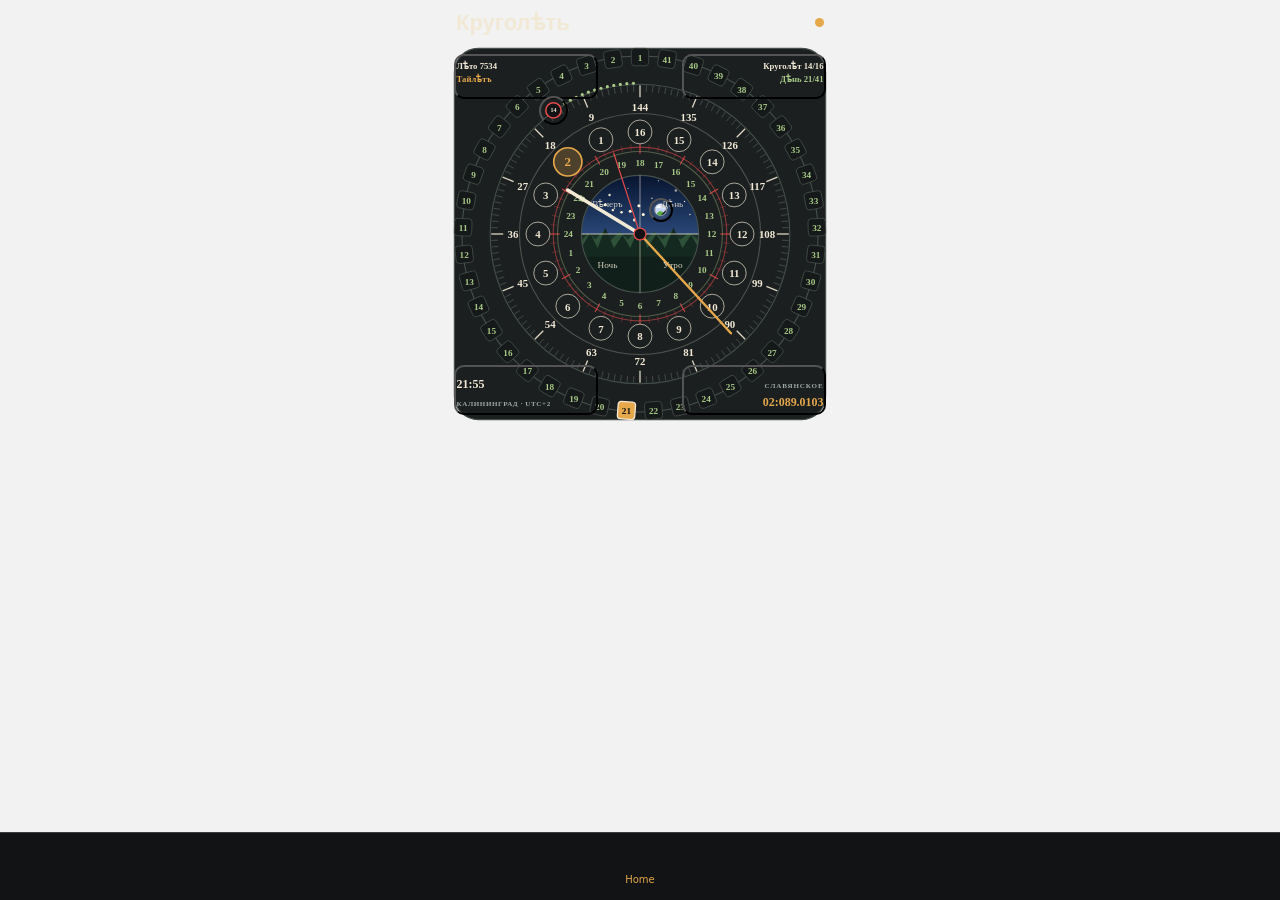
==== commit 03544afe: "Publish enlarged moon focus view" ====
--- a/(tabs)/index.html
+++ b/(tabs)/index.html
@@ -389,5 +389,5 @@
 @keyframes r-1pzkwqh{0%{transform:translateY(100%);}100%{transform:translateY(0%);}}
 @keyframes r-imtty0{0%{opacity:0;}100%{opacity:1;}}
 @keyframes r-q67da2{0%{transform:translateX(-100%);}100%{transform:translateX(400%);}}
-@keyframes r-t2lo5v{0%{opacity:1;}100%{opacity:0;}}</style><script type="module">globalThis.__EXPO_ROUTER_HYDRATE__=true;</script><link rel="preload" href="/slavic-clock-widget-pages/_expo/static/css/web-0718737fe198e267753fd0e6628be7ea.css" as="style"><link rel="stylesheet" href="/slavic-clock-widget-pages/_expo/static/css/web-0718737fe198e267753fd0e6628be7ea.css"><link rel="icon" href="/slavic-clock-widget-pages/favicon.ico" /></head><body><div id="root"><div class="css-g5y9jx r-13awgt0"><!--$--><div class="css-g5y9jx" style="flex:1;--color-primary:#E5A84B;--color-background:#111315;--color-surface:#1B1F20;--color-foreground:#F1E9D5;--color-muted:#9FA8A3;--color-border:#39403D;--color-success:#22C55E;--color-warning:#F59E0B;--color-error:#EF4444"><div class="css-g5y9jx r-13awgt0"><div class="css-g5y9jx" style="flex:1"><div style="position:absolute;left:0;right:0;top:0;bottom:0;pointer-events:none;visibility:hidden"></div><div class="css-g5y9jx r-13awgt0"><div class="css-g5y9jx r-13awgt0 r-1p0dtai r-1d2f490 r-u8s1d r-zchlnj r-ipm5af" style="background-color:rgba(242,242,242,1.00);display:flex"><div class="css-g5y9jx r-13awgt0"><div class="css-g5y9jx r-13awgt0"><!--$--><div style="position:absolute;left:0;right:0;top:0;bottom:0;pointer-events:none;visibility:hidden"></div><div class="css-g5y9jx r-13awgt0" style="flex-direction:column"><div class="css-g5y9jx r-13awgt0 r-1udh08x"><div class="css-g5y9jx r-1p0dtai r-1d2f490 r-u8s1d r-zchlnj r-ipm5af" style="z-index:0"><div class="css-g5y9jx r-13awgt0" style="background-color:rgba(242,242,242,1.00)"><div class="css-g5y9jx r-13awgt0"><!--$--><div class="css-g5y9jx flex-1 bg-background"><div class="css-g5y9jx flex-1" style="padding-top:0px;padding-right:0px;padding-bottom:0px;padding-left:0px"><div class="css-g5y9jx flex-1"><div class="css-g5y9jx r-150rngu r-eqz5dr r-16y2uox r-1wbh5a2 r-11yh6sk r-1rnoaur r-agouwx r-2eszeu"><div class="css-g5y9jx r-1awozwy r-1cmwbt1 r-1t2hasf r-3o4zer r-tskmnb"><div class="css-g5y9jx r-1awozwy r-18u37iz r-1wtj0ep r-17w48nw r-18c5d7m r-13qz1uu"><div dir="auto" class="css-146c3p1 r-1qkvy22 r-evnaw r-b88u0q r-1bymd8e">Круголѣть</div><div class="css-g5y9jx r-fubrfd r-1f0042m r-k5y9r7 r-1t7zxhp"></div></div><div class="css-g5y9jx r-1kihuf0 r-1ujkv8a r-17w48nw r-bnwqim r-13qz1uu"><svg width="100%" height="100%" viewBox="0 0 350 350"><rect x="4" y="4" width="342" height="342" rx="22" fill="#1B1F20" stroke="#46504B" stroke-width="1"></rect><circle cx="175" cy="175" r="164" fill="none" stroke="#46504B" stroke-width="1"></circle><circle cx="175" cy="175" r="138" fill="none" stroke="#46504B" stroke-width="1"></circle><circle cx="175" cy="175" r="80" fill="none" stroke="#E14B4B" stroke-opacity="0.55" stroke-width="1"></circle><circle cx="175" cy="175" r="76" fill="none" stroke="#A8C987" stroke-opacity="0.38" stroke-width="1"></circle><circle cx="175" cy="175" r="111" fill="none" stroke="#F1E9D5" stroke-opacity="0.25" stroke-width="1"></circle><defs><clipPath id="celestial-center-clip"><circle cx="175" cy="175" r="54"></circle></clipPath><clipPath id="moon-disc-clip"><circle cx="204.83305863511018" cy="158.70050249955418" r="5.4"></circle></clipPath><mask maskUnits="userSpaceOnUse" x="199.43305863511017" y="153.30050249955417" width="10.8" height="10.8" id="moon-phase-mask"><rect x="199.43305863511017" y="153.30050249955417" width="10.8" height="10.8" fill="black"></rect><path d="M 204.83305863511018 153.30050249955417 A 5.4 5.4 0 0 0 204.83305863511018 164.10050249955418 A 2.9643054309040235 5.4 0 0 0 204.83305863511018 153.30050249955417 Z" fill="white"></path></mask><radialGradient cx="50%" cy="50%" r="50%" id="moon-glow-gradient"><stop offset="0" stop-color="#DCE7FF" stop-opacity="0.32"></stop><stop offset="0.62" stop-color="#DCE7FF" stop-opacity="0.13"></stop><stop offset="1" stop-color="#DCE7FF" stop-opacity="0"></stop></radialGradient><linearGradient x1="0" y1="0" x2="0" y2="1" id="celestial-sky-gradient"><stop offset="0" stop-color="#07142F"></stop><stop offset="1" stop-color="#294777"></stop></linearGradient></defs><g clip-path="url(#celestial-center-clip)"><rect x="121" y="121" width="108" height="54" fill="url(#celestial-sky-gradient)"></rect><circle cx="146.53085746045713" cy="139" r="1.15" fill="#F1E9D5" fill-opacity="0.4535354615791265"></circle><circle cx="155.53085746045713" cy="147" r="0.65" fill="#F1E9D5" fill-opacity="0.3055396793796221"></circle><circle cx="163.53085746045713" cy="133" r="0.65" fill="#F1E9D5" fill-opacity="0.3055396793796221"></circle><circle cx="185.53085746045713" cy="142" r="0.65" fill="#F1E9D5" fill-opacity="0.4535354615791265"></circle><circle cx="197.53085746045713" cy="151" r="0.65" fill="#F1E9D5" fill-opacity="0.3055396793796221"></circle><circle cx="207.53085746045713" cy="135" r="1.15" fill="#F1E9D5" fill-opacity="0.3055396793796221"></circle><circle cx="215.53085746045713" cy="145" r="0.65" fill="#F1E9D5" fill-opacity="0.4535354615791265"></circle><circle cx="136.53085746045713" cy="153" r="0.65" fill="#F1E9D5" fill-opacity="0.3055396793796221"></circle><circle cx="191.53085746045713" cy="126" r="0.65" fill="#F1E9D5" fill-opacity="0.3055396793796221"></circle><circle cx="220.53085746045713" cy="157" r="0.65" fill="#F1E9D5" fill-opacity="0.4535354615791265"></circle><circle cx="153.53085746045713" cy="123" r="1.15" fill="#F1E9D5" fill-opacity="0.3055396793796221"></circle><circle cx="208.53085746045713" cy="119" r="0.65" fill="#F1E9D5" fill-opacity="0.3055396793796221"></circle><circle cx="142.53085746045713" cy="148" r="1.4" fill="#FFF6DC" fill-opacity="0.4774057490306595"></circle><circle cx="149.53085746045713" cy="153" r="1.1" fill="#FFF6DC" fill-opacity="0.4774057490306595"></circle><circle cx="157.53085746045713" cy="155" r="1.1" fill="#FFF6DC" fill-opacity="0.4774057490306595"></circle><circle cx="165.53085746045713" cy="154" r="1.4" fill="#FFF6DC" fill-opacity="0.4774057490306595"></circle><circle cx="173.53085746045713" cy="149" r="1.4" fill="#FFF6DC" fill-opacity="0.4774057490306595"></circle><circle cx="177.53085746045713" cy="157" r="1.4" fill="#FFF6DC" fill-opacity="0.4774057490306595"></circle><circle cx="169.53085746045713" cy="162" r="1.4" fill="#FFF6DC" fill-opacity="0.4774057490306595"></circle><circle cx="204.83305863511018" cy="158.70050249955418" r="10.5" fill="url(#moon-glow-gradient)"></circle><circle cx="204.83305863511018" cy="158.70050249955418" r="5.4" fill="#151719" stroke="#DCE7FF" stroke-opacity="0.78" stroke-width="0.45"></circle><image href="/slavic-clock-widget-pages/assets/assets/new-moon.34bd9d0ae694ac0e4a45a02dd3610004.png" x="199.43305863511017" y="153.30050249955417" width="10.8" height="10.8" preserveAspectRatio="xMidYMid slice" clip-path="url(#moon-disc-clip)"></image><image href="/slavic-clock-widget-pages/assets/assets/full-moon.6983451853afc208fb8b01d745a9ddf0.png" x="199.43305863511017" y="153.30050249955417" width="10.8" height="10.8" preserveAspectRatio="xMidYMid slice" mask="url(#moon-phase-mask)" clip-path="url(#moon-disc-clip)"></image><circle cx="204.83305863511018" cy="158.70050249955418" r="5.4" fill="none" stroke="#DCE7FF" stroke-opacity="0.58" stroke-width="0.4"></circle><rect x="121" y="175" width="108" height="54" fill="#193127"></rect><path d="M121 181 L128 174 L134 180 L141 172 L148 181 L156 173 L164 180 L172 171 L180 181 L188 173 L196 180 L204 172 L212 180 L220 174 L229 181 L229 229 L121 229 Z" fill="#2E513A"></path><path d="M121 188 L129 174 L136 188 L143 169 L151 188 L159 176 L166 188 L174 170 L182 188 L190 175 L198 188 L206 169 L214 188 L222 176 L229 188 L229 229 L121 229 Z" fill="#14291F"></path><rect x="121" y="196" width="108" height="54" fill="#0F1C17" fill-opacity="0.33418402432146166"></rect><line x1="121" y1="175" x2="229" y2="175" stroke="#F1E9D5" stroke-opacity="0.45" stroke-width="0.7"></line></g><circle cx="175" cy="175" r="54" fill="none" stroke="#46504B" stroke-width="1"></circle><line x1="175" y1="92" x2="175" y2="101" stroke="#E14B4B" stroke-width="1" opacity="0.9"></line><line x1="183.67586245121524" y1="92.45468268443332" x2="183.0486916716093" y2="98.42181405664296" stroke="#E14B4B" stroke-width="0.55" opacity="0.5"></line><line x1="192.25667033787403" y1="93.81374913909414" x2="191.00920019296748" y2="99.68263474349698" stroke="#E14B4B" stroke-width="0.55" opacity="0.5"></line><line x1="200.64841053312063" y1="96.06230914750226" x2="198.79430856687094" y2="101.76864824527318" stroke="#E14B4B" stroke-width="0.55" opacity="0.5"></line><line x1="208.75914137529142" y1="99.17572701566412" x2="206.3187215168366" y2="104.65699976151973" stroke="#E14B4B" stroke-width="0.55" opacity="0.5"></line><line x1="216.5" y1="103.1198914858916" x2="212" y2="110.91412011995155" stroke="#E14B4B" stroke-width="1" opacity="0.9"></line><line x1="223.78617594027526" y1="107.85158946687936" x2="220.25946442652042" y2="112.70569143312905" stroke="#E14B4B" stroke-width="0.55" opacity="0.5"></line><line x1="230.53784032778523" y1="113.31897948537627" x2="226.52305668963209" y2="117.77784843824065" stroke="#E14B4B" stroke-width="0.55" opacity="0.5"></line><line x1="236.68102051462373" y1="119.46215967221477" x2="232.22215156175935" y2="123.47694331036791" stroke="#E14B4B" stroke-width="0.55" opacity="0.5"></line><line x1="242.14841053312063" y1="126.21382405972473" x2="237.29430856687094" y2="129.74053557347958" stroke="#E14B4B" stroke-width="0.55" opacity="0.5"></line><line x1="246.88010851410843" y1="133.5" x2="239.08587988004848" y2="138" stroke="#E14B4B" stroke-width="1" opacity="0.9"></line><line x1="250.8242729843359" y1="141.24085862470858" x2="245.34300023848027" y2="143.6812784831634" stroke="#E14B4B" stroke-width="0.55" opacity="0.5"></line><line x1="253.93769085249772" y1="149.35158946687937" x2="248.2313517547268" y2="151.20569143312906" stroke="#E14B4B" stroke-width="0.55" opacity="0.5"></line><line x1="256.1862508609059" y1="157.74332966212597" x2="250.31736525650302" y2="158.99079980703254" stroke="#E14B4B" stroke-width="0.55" opacity="0.5"></line><line x1="257.54531731556665" y1="166.32413754878476" x2="251.57818594335703" y2="166.9513083283907" stroke="#E14B4B" stroke-width="0.55" opacity="0.5"></line><line x1="258" y1="175" x2="249" y2="175" stroke="#E14B4B" stroke-width="1" opacity="0.9"></line><line x1="257.54531731556665" y1="183.67586245121524" x2="251.57818594335703" y2="183.0486916716093" stroke="#E14B4B" stroke-width="0.55" opacity="0.5"></line><line x1="256.1862508609059" y1="192.25667033787403" x2="250.31736525650302" y2="191.00920019296746" stroke="#E14B4B" stroke-width="0.55" opacity="0.5"></line><line x1="253.93769085249772" y1="200.64841053312063" x2="248.2313517547268" y2="198.79430856687094" stroke="#E14B4B" stroke-width="0.55" opacity="0.5"></line><line x1="250.8242729843359" y1="208.75914137529142" x2="245.34300023848027" y2="206.3187215168366" stroke="#E14B4B" stroke-width="0.55" opacity="0.5"></line><line x1="246.88010851410843" y1="216.5" x2="239.08587988004848" y2="212" stroke="#E14B4B" stroke-width="1" opacity="0.9"></line><line x1="242.14841053312065" y1="223.78617594027526" x2="237.29430856687097" y2="220.25946442652042" stroke="#E14B4B" stroke-width="0.55" opacity="0.5"></line><line x1="236.68102051462373" y1="230.53784032778523" x2="232.22215156175935" y2="226.52305668963209" stroke="#E14B4B" stroke-width="0.55" opacity="0.5"></line><line x1="230.53784032778523" y1="236.68102051462373" x2="226.52305668963209" y2="232.22215156175935" stroke="#E14B4B" stroke-width="0.55" opacity="0.5"></line><line x1="223.78617594027526" y1="242.14841053312063" x2="220.25946442652042" y2="237.29430856687094" stroke="#E14B4B" stroke-width="0.55" opacity="0.5"></line><line x1="216.5" y1="246.8801085141084" x2="212" y2="239.08587988004845" stroke="#E14B4B" stroke-width="1" opacity="0.9"></line><line x1="208.75914137529142" y1="250.8242729843359" x2="206.3187215168366" y2="245.34300023848027" stroke="#E14B4B" stroke-width="0.55" opacity="0.5"></line><line x1="200.64841053312063" y1="253.93769085249772" x2="198.79430856687094" y2="248.2313517547268" stroke="#E14B4B" stroke-width="0.55" opacity="0.5"></line><line x1="192.25667033787403" y1="256.18625086090583" x2="191.00920019296748" y2="250.31736525650302" stroke="#E14B4B" stroke-width="0.55" opacity="0.5"></line><line x1="183.67586245121524" y1="257.54531731556665" x2="183.0486916716093" y2="251.57818594335703" stroke="#E14B4B" stroke-width="0.55" opacity="0.5"></line><line x1="175" y1="258" x2="175" y2="249" stroke="#E14B4B" stroke-width="1" opacity="0.9"></line><line x1="166.3241375487847" y1="257.54531731556665" x2="166.95130832839064" y2="251.57818594335703" stroke="#E14B4B" stroke-width="0.55" opacity="0.5"></line><line x1="157.743329662126" y1="256.1862508609059" x2="158.99079980703254" y2="250.31736525650302" stroke="#E14B4B" stroke-width="0.55" opacity="0.5"></line><line x1="149.35158946687932" y1="253.93769085249772" x2="151.20569143312903" y2="248.2313517547268" stroke="#E14B4B" stroke-width="0.55" opacity="0.5"></line><line x1="141.2408586247086" y1="250.8242729843359" x2="143.6812784831634" y2="245.34300023848027" stroke="#E14B4B" stroke-width="0.55" opacity="0.5"></line><line x1="133.50000000000003" y1="246.88010851410843" x2="138" y2="239.08587988004848" stroke="#E14B4B" stroke-width="1" opacity="0.9"></line><line x1="126.21382405972474" y1="242.14841053312063" x2="129.74053557347958" y2="237.29430856687094" stroke="#E14B4B" stroke-width="0.55" opacity="0.5"></line><line x1="119.46215967221477" y1="236.68102051462373" x2="123.47694331036791" y2="232.22215156175935" stroke="#E14B4B" stroke-width="0.55" opacity="0.5"></line><line x1="113.31897948537629" y1="230.53784032778523" x2="117.77784843824065" y2="226.52305668963209" stroke="#E14B4B" stroke-width="0.55" opacity="0.5"></line><line x1="107.85158946687937" y1="223.78617594027529" x2="112.70569143312906" y2="220.25946442652042" stroke="#E14B4B" stroke-width="0.55" opacity="0.5"></line><line x1="103.11989148589159" y1="216.5" x2="110.91412011995153" y2="212" stroke="#E14B4B" stroke-width="1" opacity="0.9"></line><line x1="99.17572701566414" y1="208.75914137529145" x2="104.65699976151974" y2="206.31872151683663" stroke="#E14B4B" stroke-width="0.55" opacity="0.5"></line><line x1="96.06230914750226" y1="200.64841053312068" x2="101.76864824527318" y2="198.794308566871" stroke="#E14B4B" stroke-width="0.55" opacity="0.5"></line><line x1="93.81374913909413" y1="192.25667033787403" x2="99.68263474349696" y2="191.00920019296746" stroke="#E14B4B" stroke-width="0.55" opacity="0.5"></line><line x1="92.45468268443332" y1="183.67586245121527" x2="98.42181405664296" y2="183.04869167160933" stroke="#E14B4B" stroke-width="0.55" opacity="0.5"></line><line x1="92" y1="175" x2="101" y2="175" stroke="#E14B4B" stroke-width="1" opacity="0.9"></line><line x1="92.45468268443331" y1="166.3241375487848" x2="98.42181405664294" y2="166.95130832839072" stroke="#E14B4B" stroke-width="0.55" opacity="0.5"></line><line x1="93.81374913909413" y1="157.743329662126" x2="99.68263474349696" y2="158.99079980703254" stroke="#E14B4B" stroke-width="0.55" opacity="0.5"></line><line x1="96.06230914750226" y1="149.35158946687935" x2="101.76864824527318" y2="151.20569143312903" stroke="#E14B4B" stroke-width="0.55" opacity="0.5"></line><line x1="99.17572701566411" y1="141.2408586247086" x2="104.65699976151971" y2="143.68127848316342" stroke="#E14B4B" stroke-width="0.55" opacity="0.5"></line><line x1="103.1198914858916" y1="133.5" x2="110.91412011995155" y2="138" stroke="#E14B4B" stroke-width="1" opacity="0.9"></line><line x1="107.85158946687936" y1="126.21382405972474" x2="112.70569143312905" y2="129.74053557347958" stroke="#E14B4B" stroke-width="0.55" opacity="0.5"></line><line x1="113.31897948537627" y1="119.46215967221477" x2="117.77784843824065" y2="123.47694331036791" stroke="#E14B4B" stroke-width="0.55" opacity="0.5"></line><line x1="119.46215967221474" y1="113.3189794853763" x2="123.4769433103679" y2="117.77784843824065" stroke="#E14B4B" stroke-width="0.55" opacity="0.5"></line><line x1="126.21382405972471" y1="107.85158946687937" x2="129.74053557347958" y2="112.70569143312906" stroke="#E14B4B" stroke-width="0.55" opacity="0.5"></line><line x1="133.49999999999997" y1="103.1198914858916" x2="137.99999999999997" y2="110.91412011995155" stroke="#E14B4B" stroke-width="1" opacity="0.9"></line><line x1="141.2408586247086" y1="99.17572701566412" x2="143.6812784831634" y2="104.65699976151973" stroke="#E14B4B" stroke-width="0.55" opacity="0.5"></line><line x1="149.35158946687935" y1="96.06230914750226" x2="151.20569143312903" y2="101.76864824527318" stroke="#E14B4B" stroke-width="0.55" opacity="0.5"></line><line x1="157.74332966212594" y1="93.81374913909414" x2="158.9907998070325" y2="99.68263474349698" stroke="#E14B4B" stroke-width="0.55" opacity="0.5"></line><line x1="166.32413754878476" y1="92.45468268443331" x2="166.9513083283907" y2="98.42181405664294" stroke="#E14B4B" stroke-width="0.55" opacity="0.5"></line><g><rect x="167" y="4" width="16" height="16" rx="3" fill="#151919" stroke="#46504B" stroke-width="0.7" transform="rotate(0 175 12)"></rect><text x="175" y="15.5" fill="#A8C987" text-anchor="middle" style="font-size:8.5;font-weight:700">1</text></g><g><rect x="142.11816667232347" y="5.910290923803188" width="16" height="16" rx="3" fill="#151919" stroke="#46504B" stroke-width="0.7" transform="rotate(-8.78048780487805 150.11816667232347 13.910290923803188)"></rect><text x="150.11816667232347" y="17.41029092380319" fill="#A8C987" text-anchor="middle" style="font-size:8.5;font-weight:700">2</text></g><g><rect x="117.81954242898365" y="11.596388095046308" width="16" height="16" rx="3" fill="#151919" stroke="#46504B" stroke-width="0.7" transform="rotate(-17.5609756097561 125.81954242898365 19.596388095046308)"></rect><text x="125.81954242898365" y="23.096388095046308" fill="#A8C987" text-anchor="middle" style="font-size:8.5;font-weight:700">3</text></g><g><rect x="94.67366642768556" y="20.925014215347943" width="16" height="16" rx="3" fill="#151919" stroke="#46504B" stroke-width="0.7" transform="rotate(-26.341463414634145 102.67366642768556 28.925014215347943)"></rect><text x="102.67366642768556" y="32.42501421534794" fill="#A8C987" text-anchor="middle" style="font-size:8.5;font-weight:700">4</text></g><g><rect x="73.22305838436485" y="33.677514195025" width="16" height="16" rx="3" fill="#151919" stroke="#46504B" stroke-width="0.7" transform="rotate(-35.1219512195122 81.22305838436485 41.677514195025)"></rect><text x="81.22305838436485" y="45.177514195025" fill="#A8C987" text-anchor="middle" style="font-size:8.5;font-weight:700">5</text></g><g><rect x="53.97050237086462" y="49.5549802430717" width="16" height="16" rx="3" fill="#151919" stroke="#46504B" stroke-width="0.7" transform="rotate(-43.90243902439024 61.97050237086462 57.5549802430717)"></rect><text x="61.97050237086462" y="61.0549802430717" fill="#A8C987" text-anchor="middle" style="font-size:8.5;font-weight:700">6</text></g><g><rect x="37.36726198243147" y="68.18525801243803" width="16" height="16" rx="3" fill="#151919" stroke="#46504B" stroke-width="0.7" transform="rotate(-52.68292682926829 45.36726198243147 76.18525801243803)"></rect><text x="45.36726198243147" y="79.68525801243803" fill="#A8C987" text-anchor="middle" style="font-size:8.5;font-weight:700">7</text></g><g><rect x="23.80250310151638" y="89.13166958250116" width="16" height="16" rx="3" fill="#151919" stroke="#46504B" stroke-width="0.7" transform="rotate(-61.463414634146346 31.80250310151638 97.13166958250116)"></rect><text x="31.80250310151638" y="100.63166958250116" fill="#A8C987" text-anchor="middle" style="font-size:8.5;font-weight:700">8</text></g><g><rect x="13.59417217933148" y="111.90324881941405" width="16" height="16" rx="3" fill="#151919" stroke="#46504B" stroke-width="0.7" transform="rotate(-70.2439024390244 21.59417217933148 119.90324881941405)"></rect><text x="21.59417217933148" y="123.40324881941405" fill="#A8C987" text-anchor="middle" style="font-size:8.5;font-weight:700">9</text></g><g><rect x="6.981543840512643" y="135.96624920615903" width="16" height="16" rx="3" fill="#151919" stroke="#46504B" stroke-width="0.7" transform="rotate(-79.02439024390245 14.981543840512643 143.96624920615903)"></rect><text x="14.981543840512643" y="147.46624920615903" fill="#A8C987" text-anchor="middle" style="font-size:8.5;font-weight:700">10</text></g><g><rect x="4.119612488717962" y="160.75665440852427" width="16" height="16" rx="3" fill="#151919" stroke="#46504B" stroke-width="0.7" transform="rotate(-87.80487804878048 12.119612488717962 168.75665440852427)"></rect><text x="12.119612488717962" y="172.25665440852427" fill="#A8C987" text-anchor="middle" style="font-size:8.5;font-weight:700">11</text></g><g><rect x="5.075459369172961" y="185.69339833993922" width="16" height="16" rx="3" fill="#151919" stroke="#46504B" stroke-width="0.7" transform="rotate(-96.58536585365854 13.075459369172961 193.69339833993922)"></rect><text x="13.075459369172961" y="197.19339833993922" fill="#A8C987" text-anchor="middle" style="font-size:8.5;font-weight:700">12</text></g><g><rect x="9.826680241138007" y="210.19198485805586" width="16" height="16" rx="3" fill="#151919" stroke="#46504B" stroke-width="0.7" transform="rotate(-105.36585365853658 17.826680241138007 218.19198485805586)"></rect><text x="17.826680241138007" y="221.69198485805586" fill="#A8C987" text-anchor="middle" style="font-size:8.5;font-weight:700">13</text></g><g><rect x="18.261910514322324" y="233.6781878589283" width="16" height="16" rx="3" fill="#151919" stroke="#46504B" stroke-width="0.7" transform="rotate(-114.14634146341463 26.261910514322324 241.6781878589283)"></rect><text x="26.261910514322324" y="245.1781878589283" fill="#A8C987" text-anchor="middle" style="font-size:8.5;font-weight:700">14</text></g><g><rect x="30.183435540492184" y="255.6015106501991" width="16" height="16" rx="3" fill="#151919" stroke="#46504B" stroke-width="0.7" transform="rotate(-122.92682926829269 38.183435540492184 263.6015106501991)"></rect><text x="38.183435540492184" y="267.1015106501991" fill="#A8C987" text-anchor="middle" style="font-size:8.5;font-weight:700">15</text></g><g><rect x="45.31182487725006" y="275.4480891269871" width="16" height="16" rx="3" fill="#151919" stroke="#46504B" stroke-width="0.7" transform="rotate(-131.70731707317074 53.31182487725006 283.4480891269871)"></rect><text x="53.31182487725006" y="286.9480891269871" fill="#A8C987" text-anchor="middle" style="font-size:8.5;font-weight:700">16</text></g><g><rect x="63.29248190077075" y="292.75273631097673" width="16" height="16" rx="3" fill="#151919" stroke="#46504B" stroke-width="0.7" transform="rotate(-140.4878048780488 71.29248190077075 300.75273631097673)"></rect><text x="71.29248190077075" y="304.25273631097673" fill="#A8C987" text-anchor="middle" style="font-size:8.5;font-weight:700">17</text></g><g><rect x="83.70395525012094" y="307.10984593891374" width="16" height="16" rx="3" fill="#151919" stroke="#46504B" stroke-width="0.7" transform="rotate(-149.2682926829268 91.70395525012094 315.10984593891374)"></rect><text x="91.70395525012094" y="318.60984593891374" fill="#A8C987" text-anchor="middle" style="font-size:8.5;font-weight:700">18</text></g><g><rect x="106.06781728995466" y="318.1828995296414" width="16" height="16" rx="3" fill="#151919" stroke="#46504B" stroke-width="0.7" transform="rotate(-158.0487804878049 114.06781728995466 326.1828995296414)"></rect><text x="114.06781728995466" y="329.6828995296414" fill="#A8C987" text-anchor="middle" style="font-size:8.5;font-weight:700">19</text></g><g><rect x="129.8598780487886" y="325.712354092078" width="16" height="16" rx="3" fill="#151919" stroke="#46504B" stroke-width="0.7" transform="rotate(-166.82926829268294 137.8598780487886 333.712354092078)"></rect><text x="137.8598780487886" y="337.212354092078" fill="#A8C987" text-anchor="middle" style="font-size:8.5;font-weight:700">20</text></g><g><rect x="154.52247178765128" y="329.5217255929497" width="16" height="16" rx="3" fill="#E5A84B" stroke="#F1E9D5" stroke-width="1.2" transform="rotate(-175.60975609756096 162.52247178765128 337.5217255929497)"></rect><text x="162.52247178765128" y="341.0217255929497" fill="#111315" text-anchor="middle" style="font-size:8.5;font-weight:700">21</text></g><g><rect x="179.4775282123488" y="329.5217255929497" width="16" height="16" rx="3" fill="#151919" stroke="#46504B" stroke-width="0.7" transform="rotate(-184.39024390243904 187.4775282123488 337.5217255929497)"></rect><text x="187.4775282123488" y="341.0217255929497" fill="#A8C987" text-anchor="middle" style="font-size:8.5;font-weight:700">22</text></g><g><rect x="204.14012195121148" y="325.71235409207793" width="16" height="16" rx="3" fill="#151919" stroke="#46504B" stroke-width="0.7" transform="rotate(-193.1707317073171 212.14012195121148 333.71235409207793)"></rect><text x="212.14012195121148" y="337.21235409207793" fill="#A8C987" text-anchor="middle" style="font-size:8.5;font-weight:700">23</text></g><g><rect x="227.93218271004542" y="318.1828995296414" width="16" height="16" rx="3" fill="#151919" stroke="#46504B" stroke-width="0.7" transform="rotate(-201.95121951219514 235.93218271004542 326.1828995296414)"></rect><text x="235.93218271004542" y="329.6828995296414" fill="#A8C987" text-anchor="middle" style="font-size:8.5;font-weight:700">24</text></g><g><rect x="250.296044749879" y="307.10984593891374" width="16" height="16" rx="3" fill="#151919" stroke="#46504B" stroke-width="0.7" transform="rotate(-210.73170731707316 258.296044749879 315.10984593891374)"></rect><text x="258.296044749879" y="318.60984593891374" fill="#A8C987" text-anchor="middle" style="font-size:8.5;font-weight:700">25</text></g><g><rect x="270.7075180992292" y="292.75273631097673" width="16" height="16" rx="3" fill="#151919" stroke="#46504B" stroke-width="0.7" transform="rotate(-219.5121951219512 278.7075180992292 300.75273631097673)"></rect><text x="278.7075180992292" y="304.25273631097673" fill="#A8C987" text-anchor="middle" style="font-size:8.5;font-weight:700">26</text></g><g><rect x="288.68817512274984" y="275.44808912698727" width="16" height="16" rx="3" fill="#151919" stroke="#46504B" stroke-width="0.7" transform="rotate(-228.29268292682926 296.68817512274984 283.44808912698727)"></rect><text x="296.68817512274984" y="286.94808912698727" fill="#A8C987" text-anchor="middle" style="font-size:8.5;font-weight:700">27</text></g><g><rect x="303.81656445950796" y="255.60151065019886" width="16" height="16" rx="3" fill="#151919" stroke="#46504B" stroke-width="0.7" transform="rotate(-237.07317073170734 311.81656445950796 263.60151065019886)"></rect><text x="311.81656445950796" y="267.10151065019886" fill="#A8C987" text-anchor="middle" style="font-size:8.5;font-weight:700">28</text></g><g><rect x="315.7380894856776" y="233.67818785892845" width="16" height="16" rx="3" fill="#151919" stroke="#46504B" stroke-width="0.7" transform="rotate(-245.85365853658539 323.7380894856776 241.67818785892845)"></rect><text x="323.7380894856776" y="245.17818785892845" fill="#A8C987" text-anchor="middle" style="font-size:8.5;font-weight:700">29</text></g><g><rect x="324.173319758862" y="210.19198485805583" width="16" height="16" rx="3" fill="#151919" stroke="#46504B" stroke-width="0.7" transform="rotate(-254.6341463414634 332.173319758862 218.19198485805583)"></rect><text x="332.173319758862" y="221.69198485805583" fill="#A8C987" text-anchor="middle" style="font-size:8.5;font-weight:700">30</text></g><g><rect x="328.92454063082704" y="185.69339833993922" width="16" height="16" rx="3" fill="#151919" stroke="#46504B" stroke-width="0.7" transform="rotate(-263.4146341463415 336.92454063082704 193.69339833993922)"></rect><text x="336.92454063082704" y="197.19339833993922" fill="#A8C987" text-anchor="middle" style="font-size:8.5;font-weight:700">31</text></g><g><rect x="329.88038751128204" y="160.7566544085244" width="16" height="16" rx="3" fill="#151919" stroke="#46504B" stroke-width="0.7" transform="rotate(-272.1951219512195 337.88038751128204 168.7566544085244)"></rect><text x="337.88038751128204" y="172.2566544085244" fill="#A8C987" text-anchor="middle" style="font-size:8.5;font-weight:700">32</text></g><g><rect x="327.01845615948736" y="135.96624920615903" width="16" height="16" rx="3" fill="#151919" stroke="#46504B" stroke-width="0.7" transform="rotate(-280.9756097560976 335.01845615948736 143.96624920615903)"></rect><text x="335.01845615948736" y="147.46624920615903" fill="#A8C987" text-anchor="middle" style="font-size:8.5;font-weight:700">33</text></g><g><rect x="320.4058278206686" y="111.9032488194141" width="16" height="16" rx="3" fill="#151919" stroke="#46504B" stroke-width="0.7" transform="rotate(-289.7560975609756 328.4058278206686 119.9032488194141)"></rect><text x="328.4058278206686" y="123.4032488194141" fill="#A8C987" text-anchor="middle" style="font-size:8.5;font-weight:700">34</text></g><g><rect x="310.1974968984836" y="89.13166958250115" width="16" height="16" rx="3" fill="#151919" stroke="#46504B" stroke-width="0.7" transform="rotate(-298.5365853658536 318.1974968984836 97.13166958250115)"></rect><text x="318.1974968984836" y="100.63166958250115" fill="#A8C987" text-anchor="middle" style="font-size:8.5;font-weight:700">35</text></g><g><rect x="296.63273801756856" y="68.18525801243808" width="16" height="16" rx="3" fill="#151919" stroke="#46504B" stroke-width="0.7" transform="rotate(-307.3170731707317 304.63273801756856 76.18525801243808)"></rect><text x="304.63273801756856" y="79.68525801243808" fill="#A8C987" text-anchor="middle" style="font-size:8.5;font-weight:700">36</text></g><g><rect x="280.02949762913545" y="49.554980243071725" width="16" height="16" rx="3" fill="#151919" stroke="#46504B" stroke-width="0.7" transform="rotate(-316.0975609756098 288.02949762913545 57.554980243071725)"></rect><text x="288.02949762913545" y="61.054980243071725" fill="#A8C987" text-anchor="middle" style="font-size:8.5;font-weight:700">37</text></g><g><rect x="260.77694161563517" y="33.677514195025" width="16" height="16" rx="3" fill="#151919" stroke="#46504B" stroke-width="0.7" transform="rotate(-324.8780487804878 268.77694161563517 41.677514195025)"></rect><text x="268.77694161563517" y="45.177514195025" fill="#A8C987" text-anchor="middle" style="font-size:8.5;font-weight:700">38</text></g><g><rect x="239.32633357231435" y="20.925014215347915" width="16" height="16" rx="3" fill="#151919" stroke="#46504B" stroke-width="0.7" transform="rotate(-333.6585365853659 247.32633357231435 28.925014215347915)"></rect><text x="247.32633357231435" y="32.425014215347915" fill="#A8C987" text-anchor="middle" style="font-size:8.5;font-weight:700">39</text></g><g><rect x="216.1804575710165" y="11.596388095046365" width="16" height="16" rx="3" fill="#151919" stroke="#46504B" stroke-width="0.7" transform="rotate(-342.4390243902439 224.1804575710165 19.596388095046365)"></rect><text x="224.1804575710165" y="23.096388095046365" fill="#A8C987" text-anchor="middle" style="font-size:8.5;font-weight:700">40</text></g><g><rect x="191.88183332767665" y="5.910290923803217" width="16" height="16" rx="3" fill="#151919" stroke="#46504B" stroke-width="0.7" transform="rotate(-351.2195121951219 199.88183332767665 13.910290923803217)"></rect><text x="199.88183332767665" y="17.410290923803217" fill="#A8C987" text-anchor="middle" style="font-size:8.5;font-weight:700">41</text></g><line x1="175" y1="38" x2="175" y2="49" stroke="#F1E9D5" stroke-width="1.2" opacity="0.9"></line><line x1="180.97585606905108" y1="38.13039364328549" x2="180.71413974485904" y2="44.12468297277664" stroke="#9FA8A3" stroke-width="0.55" opacity="0.5"></line><line x1="186.94033675642916" y1="38.52132636143085" x2="186.4174022999432" y2="44.49849454998133" stroke="#9FA8A3" stroke-width="0.55" opacity="0.5"></line><line x1="192.88208833414708" y1="39.172053991787976" x2="192.09893118082678" y2="45.12072316003085" stroke="#9FA8A3" stroke-width="0.55" opacity="0.5"></line><line x1="198.78980034036948" y1="40.08133783732751" x2="197.74791127436788" y2="45.99018435540074" stroke="#9FA8A3" stroke-width="0.55" opacity="0.5"></line><line x1="204.65222710952008" y1="41.24744702456914" x2="203.35358942589147" y2="47.10522306728873" stroke="#9FA8A3" stroke-width="0.55" opacity="0.5"></line><line x1="210.45820917904535" y1="42.66816179839765" x2="208.90529490843022" y2="48.46371675613206" stroke="#9FA8A3" stroke-width="0.55" opacity="0.5"></line><line x1="216.19669453208544" y1="44.34077774749292" x2="214.3924597350598" y2="50.06307945198229" stroke="#9FA8A3" stroke-width="0.55" opacity="0.5"></line><line x1="221.85675963561664" y1="46.26211095233057" x2="219.80463877566262" y2="51.900266677046005" stroke="#9FA8A3" stroke-width="0.55" opacity="0.5"></line><line x1="227.4276302340173" y1="48.428504045953716" x2="223.21811247800133" y2="58.59117890357787" stroke="#F1E9D5" stroke-width="1.2" opacity="0.9"></line><line x1="232.89870185847582" y1="50.83583317597896" x2="230.36299228803162" y2="56.273679898198864" stroke="#9FA8A3" stroke-width="0.55" opacity="0.5"></line><line x1="238.25956001319966" y1="53.47951585458364" x2="235.48906833378948" y2="58.801580853652965" stroke="#9FA8A3" stroke-width="0.55" opacity="0.5"></line><line x1="243.5" y1="56.35451968153191" x2="240.5" y2="61.550672104238544" stroke="#9FA8A3" stroke-width="0.55" opacity="0.5"></line><line x1="248.61004634351485" y1="59.45537192363467" x2="245.3862486934339" y2="64.51572059851199" stroke="#9FA8A3" stroke-width="0.55" opacity="0.5"></line><line x1="253.5799717800933" y1="62.77616993240812" x2="250.13851316198702" y2="67.69108219814207" stroke="#9FA8A3" stroke-width="0.55" opacity="0.5"></line><line x1="258.4003157741947" y1="66.31059238010079" x2="254.74774720014238" y2="71.0707124218482" stroke="#9FA8A3" stroke-width="0.55" opacity="0.5"></line><line x1="263.0619025270559" y1="70.05191129270001" x2="259.20517686893663" y2="74.64817795141389" stroke="#9FA8A3" stroke-width="0.55" opacity="0.5"></line><line x1="267.55585844334547" y1="73.993004857013" x2="263.5023171976515" y2="78.41666887787375" stroke="#9FA8A3" stroke-width="0.55" opacity="0.5"></line><line x1="271.873629022557" y1="78.126370977443" x2="264.095454429505" y2="85.90454557049502" stroke="#F1E9D5" stroke-width="1.2" opacity="0.9"></line><line x1="276.00699514298697" y1="82.44414155665454" x2="271.58333112212625" y2="86.4976828023485" stroke="#9FA8A3" stroke-width="0.55" opacity="0.5"></line><line x1="279.9480887073" y1="86.93809747294412" x2="275.3518220485861" y2="90.79482313106335" stroke="#9FA8A3" stroke-width="0.55" opacity="0.5"></line><line x1="283.6894076198992" y1="91.59968422580528" x2="278.9292875781518" y2="95.2522527998576" stroke="#9FA8A3" stroke-width="0.55" opacity="0.5"></line><line x1="287.2238300675919" y1="96.42002821990671" x2="282.30891780185794" y2="99.86148683801298" stroke="#9FA8A3" stroke-width="0.55" opacity="0.5"></line><line x1="290.5446280763653" y1="101.38995365648513" x2="285.48427940148804" y2="104.61375130656607" stroke="#9FA8A3" stroke-width="0.55" opacity="0.5"></line><line x1="293.6454803184681" y1="106.50000000000001" x2="288.4493278957615" y2="109.50000000000001" stroke="#9FA8A3" stroke-width="0.55" opacity="0.5"></line><line x1="296.5204841454164" y1="111.74043998680035" x2="291.1984191463471" y2="114.51093166621055" stroke="#9FA8A3" stroke-width="0.55" opacity="0.5"></line><line x1="299.16416682402104" y1="117.10129814152418" x2="293.72632010180115" y2="119.63700771196838" stroke="#9FA8A3" stroke-width="0.55" opacity="0.5"></line><line x1="301.57149595404627" y1="122.5723697659827" x2="291.4088210964221" y2="126.7818875219987" stroke="#F1E9D5" stroke-width="1.2" opacity="0.9"></line><line x1="303.73788904766946" y1="128.1432403643834" x2="298.099733322954" y2="130.1953612243374" stroke="#9FA8A3" stroke-width="0.55" opacity="0.5"></line><line x1="305.6592222525071" y1="133.80330546791458" x2="299.9369205480177" y2="135.6075402649402" stroke="#9FA8A3" stroke-width="0.55" opacity="0.5"></line><line x1="307.33183820160235" y1="139.54179082095465" x2="301.53628324386796" y2="141.09470509156978" stroke="#9FA8A3" stroke-width="0.55" opacity="0.5"></line><line x1="308.75255297543083" y1="145.34777289047992" x2="302.89477693271124" y2="146.64641057410853" stroke="#9FA8A3" stroke-width="0.55" opacity="0.5"></line><line x1="309.9186621626725" y1="151.21019965963055" x2="304.00981564459926" y2="152.25208872563212" stroke="#9FA8A3" stroke-width="0.55" opacity="0.5"></line><line x1="310.82794600821205" y1="157.11791166585294" x2="304.8792768399692" y2="157.90106881917325" stroke="#9FA8A3" stroke-width="0.55" opacity="0.5"></line><line x1="311.47867363856915" y1="163.05966324357084" x2="305.50150545001867" y2="163.5825977000568" stroke="#9FA8A3" stroke-width="0.55" opacity="0.5"></line><line x1="311.8696063567145" y1="169.02414393094898" x2="305.87531702722333" y2="169.285860255141" stroke="#9FA8A3" stroke-width="0.55" opacity="0.5"></line><line x1="312" y1="175" x2="301" y2="175" stroke="#F1E9D5" stroke-width="1.2" opacity="0.9"></line><line x1="311.8696063567145" y1="180.975856069051" x2="305.87531702722333" y2="180.71413974485898" stroke="#9FA8A3" stroke-width="0.55" opacity="0.5"></line><line x1="311.47867363856915" y1="186.94033675642916" x2="305.50150545001867" y2="186.4174022999432" stroke="#9FA8A3" stroke-width="0.55" opacity="0.5"></line><line x1="310.82794600821205" y1="192.88208833414706" x2="304.8792768399692" y2="192.09893118082675" stroke="#9FA8A3" stroke-width="0.55" opacity="0.5"></line><line x1="309.9186621626725" y1="198.78980034036945" x2="304.00981564459926" y2="197.74791127436788" stroke="#9FA8A3" stroke-width="0.55" opacity="0.5"></line><line x1="308.75255297543083" y1="204.65222710952008" x2="302.89477693271124" y2="203.35358942589147" stroke="#9FA8A3" stroke-width="0.55" opacity="0.5"></line><line x1="307.33183820160235" y1="210.45820917904535" x2="301.53628324386796" y2="208.90529490843022" stroke="#9FA8A3" stroke-width="0.55" opacity="0.5"></line><line x1="305.6592222525071" y1="216.19669453208542" x2="299.9369205480177" y2="214.3924597350598" stroke="#9FA8A3" stroke-width="0.55" opacity="0.5"></line><line x1="303.73788904766946" y1="221.85675963561664" x2="298.09973332295397" y2="219.80463877566262" stroke="#9FA8A3" stroke-width="0.55" opacity="0.5"></line><line x1="301.57149595404627" y1="227.4276302340173" x2="291.4088210964221" y2="223.2181124780013" stroke="#F1E9D5" stroke-width="1.2" opacity="0.9"></line><line x1="299.16416682402104" y1="232.8987018584758" x2="293.72632010180115" y2="230.3629922880316" stroke="#9FA8A3" stroke-width="0.55" opacity="0.5"></line><line x1="296.5204841454164" y1="238.25956001319963" x2="291.1984191463471" y2="235.48906833378945" stroke="#9FA8A3" stroke-width="0.55" opacity="0.5"></line><line x1="293.6454803184681" y1="243.5" x2="288.4493278957615" y2="240.5" stroke="#9FA8A3" stroke-width="0.55" opacity="0.5"></line><line x1="290.54462807636537" y1="248.61004634351485" x2="285.48427940148804" y2="245.3862486934339" stroke="#9FA8A3" stroke-width="0.55" opacity="0.5"></line><line x1="287.22383006759185" y1="253.5799717800933" x2="282.30891780185794" y2="250.13851316198702" stroke="#9FA8A3" stroke-width="0.55" opacity="0.5"></line><line x1="283.6894076198992" y1="258.4003157741947" x2="278.9292875781518" y2="254.74774720014238" stroke="#9FA8A3" stroke-width="0.55" opacity="0.5"></line><line x1="279.9480887073" y1="263.06190252705585" x2="275.3518220485861" y2="259.20517686893663" stroke="#9FA8A3" stroke-width="0.55" opacity="0.5"></line><line x1="276.00699514298697" y1="267.55585844334547" x2="271.58333112212625" y2="263.5023171976515" stroke="#9FA8A3" stroke-width="0.55" opacity="0.5"></line><line x1="271.873629022557" y1="271.873629022557" x2="264.095454429505" y2="264.09545442950497" stroke="#F1E9D5" stroke-width="1.2" opacity="0.9"></line><line x1="267.55585844334547" y1="276.00699514298697" x2="263.5023171976515" y2="271.58333112212625" stroke="#9FA8A3" stroke-width="0.55" opacity="0.5"></line><line x1="263.0619025270559" y1="279.9480887073" x2="259.20517686893663" y2="275.3518220485861" stroke="#9FA8A3" stroke-width="0.55" opacity="0.5"></line><line x1="258.4003157741947" y1="283.6894076198992" x2="254.74774720014238" y2="278.9292875781518" stroke="#9FA8A3" stroke-width="0.55" opacity="0.5"></line><line x1="253.5799717800933" y1="287.22383006759185" x2="250.13851316198702" y2="282.30891780185794" stroke="#9FA8A3" stroke-width="0.55" opacity="0.5"></line><line x1="248.61004634351485" y1="290.5446280763653" x2="245.3862486934339" y2="285.48427940148804" stroke="#9FA8A3" stroke-width="0.55" opacity="0.5"></line><line x1="243.5" y1="293.6454803184681" x2="240.5" y2="288.4493278957615" stroke="#9FA8A3" stroke-width="0.55" opacity="0.5"></line><line x1="238.25956001319966" y1="296.5204841454164" x2="235.48906833378948" y2="291.198419146347" stroke="#9FA8A3" stroke-width="0.55" opacity="0.5"></line><line x1="232.89870185847582" y1="299.16416682402104" x2="230.36299228803162" y2="293.72632010180115" stroke="#9FA8A3" stroke-width="0.55" opacity="0.5"></line><line x1="227.4276302340173" y1="301.57149595404627" x2="223.21811247800133" y2="291.4088210964221" stroke="#F1E9D5" stroke-width="1.2" opacity="0.9"></line><line x1="221.85675963561664" y1="303.73788904766946" x2="219.80463877566262" y2="298.09973332295397" stroke="#9FA8A3" stroke-width="0.55" opacity="0.5"></line><line x1="216.19669453208544" y1="305.6592222525071" x2="214.3924597350598" y2="299.9369205480177" stroke="#9FA8A3" stroke-width="0.55" opacity="0.5"></line><line x1="210.45820917904535" y1="307.33183820160235" x2="208.90529490843022" y2="301.53628324386796" stroke="#9FA8A3" stroke-width="0.55" opacity="0.5"></line><line x1="204.65222710952008" y1="308.75255297543083" x2="203.35358942589147" y2="302.89477693271124" stroke="#9FA8A3" stroke-width="0.55" opacity="0.5"></line><line x1="198.78980034036948" y1="309.9186621626725" x2="197.74791127436788" y2="304.00981564459926" stroke="#9FA8A3" stroke-width="0.55" opacity="0.5"></line><line x1="192.88208833414708" y1="310.82794600821205" x2="192.09893118082678" y2="304.8792768399692" stroke="#9FA8A3" stroke-width="0.55" opacity="0.5"></line><line x1="186.94033675642916" y1="311.47867363856915" x2="186.4174022999432" y2="305.50150545001867" stroke="#9FA8A3" stroke-width="0.55" opacity="0.5"></line><line x1="180.97585606905108" y1="311.8696063567145" x2="180.71413974485904" y2="305.87531702722333" stroke="#9FA8A3" stroke-width="0.55" opacity="0.5"></line><line x1="175" y1="312" x2="175" y2="301" stroke="#F1E9D5" stroke-width="1.2" opacity="0.9"></line><line x1="169.02414393094898" y1="311.8696063567145" x2="169.285860255141" y2="305.87531702722333" stroke="#9FA8A3" stroke-width="0.55" opacity="0.5"></line><line x1="163.05966324357092" y1="311.47867363856915" x2="163.58259770005685" y2="305.50150545001867" stroke="#9FA8A3" stroke-width="0.55" opacity="0.5"></line><line x1="157.11791166585297" y1="310.82794600821205" x2="157.90106881917328" y2="304.8792768399692" stroke="#9FA8A3" stroke-width="0.55" opacity="0.5"></line><line x1="151.21019965963055" y1="309.9186621626725" x2="152.25208872563212" y2="304.00981564459926" stroke="#9FA8A3" stroke-width="0.55" opacity="0.5"></line><line x1="145.34777289047992" y1="308.75255297543083" x2="146.64641057410853" y2="302.89477693271124" stroke="#9FA8A3" stroke-width="0.55" opacity="0.5"></line><line x1="139.54179082095465" y1="307.33183820160235" x2="141.09470509156978" y2="301.53628324386796" stroke="#9FA8A3" stroke-width="0.55" opacity="0.5"></line><line x1="133.80330546791453" y1="305.6592222525071" x2="135.60754026494016" y2="299.9369205480177" stroke="#9FA8A3" stroke-width="0.55" opacity="0.5"></line><line x1="128.1432403643834" y1="303.73788904766946" x2="130.1953612243374" y2="298.099733322954" stroke="#9FA8A3" stroke-width="0.55" opacity="0.5"></line><line x1="122.5723697659827" y1="301.57149595404627" x2="126.7818875219987" y2="291.4088210964221" stroke="#F1E9D5" stroke-width="1.2" opacity="0.9"></line><line x1="117.10129814152418" y1="299.16416682402104" x2="119.63700771196838" y2="293.72632010180115" stroke="#9FA8A3" stroke-width="0.55" opacity="0.5"></line><line x1="111.74043998680042" y1="296.5204841454164" x2="114.51093166621064" y2="291.1984191463471" stroke="#9FA8A3" stroke-width="0.55" opacity="0.5"></line><line x1="106.50000000000003" y1="293.6454803184681" x2="109.50000000000003" y2="288.4493278957615" stroke="#9FA8A3" stroke-width="0.55" opacity="0.5"></line><line x1="101.38995365648518" y1="290.54462807636537" x2="104.61375130656612" y2="285.48427940148804" stroke="#9FA8A3" stroke-width="0.55" opacity="0.5"></line><line x1="96.42002821990673" y1="287.2238300675919" x2="99.861486838013" y2="282.30891780185794" stroke="#9FA8A3" stroke-width="0.55" opacity="0.5"></line><line x1="91.59968422580528" y1="283.6894076198992" x2="95.2522527998576" y2="278.9292875781518" stroke="#9FA8A3" stroke-width="0.55" opacity="0.5"></line><line x1="86.93809747294407" y1="279.9480887073" x2="90.7948231310633" y2="275.3518220485861" stroke="#9FA8A3" stroke-width="0.55" opacity="0.5"></line><line x1="82.44414155665454" y1="276.00699514298697" x2="86.4976828023485" y2="271.58333112212625" stroke="#9FA8A3" stroke-width="0.55" opacity="0.5"></line><line x1="78.126370977443" y1="271.873629022557" x2="85.90454557049502" y2="264.095454429505" stroke="#F1E9D5" stroke-width="1.2" opacity="0.9"></line><line x1="73.99300485701302" y1="267.55585844334547" x2="78.41666887787376" y2="263.5023171976515" stroke="#9FA8A3" stroke-width="0.55" opacity="0.5"></line><line x1="70.05191129270007" y1="263.06190252705596" x2="74.64817795141394" y2="259.20517686893675" stroke="#9FA8A3" stroke-width="0.55" opacity="0.5"></line><line x1="66.31059238010077" y1="258.4003157741947" x2="71.07071242184819" y2="254.74774720014238" stroke="#9FA8A3" stroke-width="0.55" opacity="0.5"></line><line x1="62.77616993240815" y1="253.57997178009336" x2="67.6910821981421" y2="250.13851316198708" stroke="#9FA8A3" stroke-width="0.55" opacity="0.5"></line><line x1="59.45537192363466" y1="248.61004634351485" x2="64.51572059851198" y2="245.3862486934339" stroke="#9FA8A3" stroke-width="0.55" opacity="0.5"></line><line x1="56.3545196815319" y1="243.5" x2="61.55067210423853" y2="240.5" stroke="#9FA8A3" stroke-width="0.55" opacity="0.5"></line><line x1="53.479515854583596" y1="238.25956001319958" x2="58.80158085365292" y2="235.4890683337894" stroke="#9FA8A3" stroke-width="0.55" opacity="0.5"></line><line x1="50.83583317597896" y1="232.89870185847582" x2="56.273679898198864" y2="230.36299228803165" stroke="#9FA8A3" stroke-width="0.55" opacity="0.5"></line><line x1="48.428504045953716" y1="227.42763023401733" x2="58.59117890357787" y2="223.21811247800133" stroke="#F1E9D5" stroke-width="1.2" opacity="0.9"></line><line x1="46.26211095233057" y1="221.85675963561664" x2="51.900266677046005" y2="219.80463877566262" stroke="#9FA8A3" stroke-width="0.55" opacity="0.5"></line><line x1="44.34077774749295" y1="216.1966945320855" x2="50.063079451982304" y2="214.39245973505984" stroke="#9FA8A3" stroke-width="0.55" opacity="0.5"></line><line x1="42.66816179839765" y1="210.45820917904538" x2="48.46371675613207" y2="208.90529490843025" stroke="#9FA8A3" stroke-width="0.55" opacity="0.5"></line><line x1="41.24744702456914" y1="204.65222710952014" x2="47.10522306728875" y2="203.35358942589153" stroke="#9FA8A3" stroke-width="0.55" opacity="0.5"></line><line x1="40.08133783732751" y1="198.78980034036945" x2="45.99018435540074" y2="197.74791127436788" stroke="#9FA8A3" stroke-width="0.55" opacity="0.5"></line><line x1="39.172053991787976" y1="192.88208833414706" x2="45.12072316003085" y2="192.09893118082675" stroke="#9FA8A3" stroke-width="0.55" opacity="0.5"></line><line x1="38.52132636143085" y1="186.94033675642925" x2="44.49849454998133" y2="186.4174022999433" stroke="#9FA8A3" stroke-width="0.55" opacity="0.5"></line><line x1="38.13039364328549" y1="180.97585606905105" x2="44.12468297277664" y2="180.71413974485904" stroke="#9FA8A3" stroke-width="0.55" opacity="0.5"></line><line x1="38" y1="175.00000000000003" x2="49" y2="175.00000000000003" stroke="#F1E9D5" stroke-width="1.2" opacity="0.9"></line><line x1="38.13039364328549" y1="169.02414393094892" x2="44.12468297277664" y2="169.28586025514096" stroke="#9FA8A3" stroke-width="0.55" opacity="0.5"></line><line x1="38.52132636143085" y1="163.05966324357087" x2="44.49849454998133" y2="163.5825977000568" stroke="#9FA8A3" stroke-width="0.55" opacity="0.5"></line><line x1="39.172053991787976" y1="157.11791166585297" x2="45.12072316003082" y2="157.90106881917328" stroke="#9FA8A3" stroke-width="0.55" opacity="0.5"></line><line x1="40.08133783732751" y1="151.21019965963052" x2="45.99018435540074" y2="152.25208872563212" stroke="#9FA8A3" stroke-width="0.55" opacity="0.5"></line><line x1="41.24744702456914" y1="145.3477728904799" x2="47.10522306728873" y2="146.64641057410853" stroke="#9FA8A3" stroke-width="0.55" opacity="0.5"></line><line x1="42.66816179839762" y1="139.5417908209547" x2="48.46371675613203" y2="141.09470509156984" stroke="#9FA8A3" stroke-width="0.55" opacity="0.5"></line><line x1="44.34077774749292" y1="133.80330546791458" x2="50.063079451982276" y2="135.6075402649402" stroke="#9FA8A3" stroke-width="0.55" opacity="0.5"></line><line x1="46.262110952330545" y1="128.1432403643834" x2="51.90026667704599" y2="130.1953612243374" stroke="#9FA8A3" stroke-width="0.55" opacity="0.5"></line><line x1="48.42850404595369" y1="122.57236976598278" x2="58.59117890357784" y2="126.78188752199875" stroke="#F1E9D5" stroke-width="1.2" opacity="0.9"></line><line x1="50.83583317597895" y1="117.1012981415242" x2="56.27367989819885" y2="119.6370077119684" stroke="#9FA8A3" stroke-width="0.55" opacity="0.5"></line><line x1="53.47951585458361" y1="111.74043998680037" x2="58.801580853652936" y2="114.51093166621058" stroke="#9FA8A3" stroke-width="0.55" opacity="0.5"></line><line x1="56.35451968153191" y1="106.49999999999999" x2="61.550672104238544" y2="109.49999999999999" stroke="#9FA8A3" stroke-width="0.55" opacity="0.5"></line><line x1="59.455371923634644" y1="101.38995365648518" x2="64.51572059851196" y2="104.61375130656612" stroke="#9FA8A3" stroke-width="0.55" opacity="0.5"></line><line x1="62.776169932408095" y1="96.42002821990673" x2="67.69108219814204" y2="99.861486838013" stroke="#9FA8A3" stroke-width="0.55" opacity="0.5"></line><line x1="66.31059238010079" y1="91.59968422580528" x2="71.0707124218482" y2="95.2522527998576" stroke="#9FA8A3" stroke-width="0.55" opacity="0.5"></line><line x1="70.0519112927" y1="86.93809747294412" x2="74.64817795141387" y2="90.79482313106335" stroke="#9FA8A3" stroke-width="0.55" opacity="0.5"></line><line x1="73.99300485701295" y1="82.44414155665461" x2="78.4166688778737" y2="86.49768280234856" stroke="#9FA8A3" stroke-width="0.55" opacity="0.5"></line><line x1="78.12637097744297" y1="78.126370977443" x2="85.90454557049499" y2="85.90454557049502" stroke="#F1E9D5" stroke-width="1.2" opacity="0.9"></line><line x1="82.44414155665453" y1="73.99300485701302" x2="86.49768280234849" y2="78.41666887787376" stroke="#9FA8A3" stroke-width="0.55" opacity="0.5"></line><line x1="86.9380974729441" y1="70.05191129270003" x2="90.79482313106332" y2="74.6481779514139" stroke="#9FA8A3" stroke-width="0.55" opacity="0.5"></line><line x1="91.59968422580523" y1="66.31059238010081" x2="95.25225279985756" y2="71.07071242184823" stroke="#9FA8A3" stroke-width="0.55" opacity="0.5"></line><line x1="96.42002821990664" y1="62.77616993240815" x2="99.86148683801292" y2="67.6910821981421" stroke="#9FA8A3" stroke-width="0.55" opacity="0.5"></line><line x1="101.38995365648508" y1="59.45537192363469" x2="104.61375130656603" y2="64.515720598512" stroke="#9FA8A3" stroke-width="0.55" opacity="0.5"></line><line x1="106.49999999999994" y1="56.354519681531926" x2="109.49999999999994" y2="61.55067210423856" stroke="#9FA8A3" stroke-width="0.55" opacity="0.5"></line><line x1="111.74043998680028" y1="53.47951585458365" x2="114.5109316662105" y2="58.80158085365298" stroke="#9FA8A3" stroke-width="0.55" opacity="0.5"></line><line x1="117.10129814152411" y1="50.83583317597899" x2="119.63700771196831" y2="56.27367989819889" stroke="#9FA8A3" stroke-width="0.55" opacity="0.5"></line><line x1="122.57236976598273" y1="48.4285040459537" x2="126.78188752199873" y2="58.591178903577855" stroke="#F1E9D5" stroke-width="1.2" opacity="0.9"></line><line x1="128.1432403643833" y1="46.26211095233057" x2="130.19536122433732" y2="51.90026667704602" stroke="#9FA8A3" stroke-width="0.55" opacity="0.5"></line><line x1="133.8033054679145" y1="44.34077774749295" x2="135.60754026494013" y2="50.063079451982304" stroke="#9FA8A3" stroke-width="0.55" opacity="0.5"></line><line x1="139.54179082095467" y1="42.66816179839765" x2="141.0947050915698" y2="48.46371675613206" stroke="#9FA8A3" stroke-width="0.55" opacity="0.5"></line><line x1="145.34777289047992" y1="41.24744702456914" x2="146.64641057410853" y2="47.10522306728873" stroke="#9FA8A3" stroke-width="0.55" opacity="0.5"></line><line x1="151.21019965963055" y1="40.08133783732751" x2="152.25208872563212" y2="45.99018435540074" stroke="#9FA8A3" stroke-width="0.55" opacity="0.5"></line><line x1="157.11791166585292" y1="39.172053991787976" x2="157.90106881917325" y2="45.12072316003085" stroke="#9FA8A3" stroke-width="0.55" opacity="0.5"></line><line x1="163.0596632435708" y1="38.52132636143085" x2="163.58259770005677" y2="44.49849454998133" stroke="#9FA8A3" stroke-width="0.55" opacity="0.5"></line><line x1="169.02414393094895" y1="38.13039364328549" x2="169.28586025514096" y2="44.12468297277664" stroke="#9FA8A3" stroke-width="0.55" opacity="0.5"></line><circle cx="168.9369051562183" cy="36.13229720012177" r="1.45" fill="#A8C987"></circle><circle cx="162.8853517580755" cy="36.52893696524737" r="1.45" fill="#A8C987"></circle><circle cx="156.85685928141285" cy="37.18916426904033" r="1.45" fill="#A8C987"></circle><circle cx="150.86290330429668" cy="38.1117223313031" r="1.45" fill="#A8C987"></circle><circle cx="144.9148936626037" cy="39.29485501032926" r="1.45" fill="#A8C987"></circle><circle cx="139.0241527307496" cy="40.736310145819516" r="1.45" fill="#A8C987"></circle><circle cx="133.20189386890607" cy="42.43334384599646" r="1.45" fill="#A8C987"></circle><circle cx="127.45920007773205" cy="44.382725710758734" r="1.45" fill="#A8C987"></circle><circle cx="121.80700290125253" cy="46.580744980931144" r="1.45" fill="#A8C987"></circle><circle cx="116.25606161804279" cy="49.02321760190564" r="1.45" fill="#A8C987"></circle><circle cx="110.8169427603303" cy="51.70549418822716" r="1.45" fill="#A8C987"></circle><circle cx="105.50000000000003" cy="54.622468873963015" r="1.45" fill="#A8C987"></circle><circle cx="100.31535443979152" cy="57.768589032008876" r="1.45" fill="#A8C987"></circle><g><circle cx="95.27287534720463" cy="61.13786584383011" r="7" fill="#111315" stroke="#E14B4B" stroke-width="1.5"></circle><text x="95.27287534720463" y="63.00786584383011" fill="#F1E9D5" text-anchor="middle" style="font-size:5.5px;font-weight:700">14</text></g><text x="175" y="62" fill="#F1E9D5" text-anchor="middle" style="font-size:10;font-weight:700">144</text><text x="219.7739615867155" y="70.90609469617945" fill="#F1E9D5" text-anchor="middle" style="font-size:10;font-weight:700">135</text><text x="257.73149339882605" y="96.26850660117395" fill="#F1E9D5" text-anchor="middle" style="font-size:10;font-weight:700">126</text><text x="283.0939053038205" y="134.2260384132845" fill="#F1E9D5" text-anchor="middle" style="font-size:10;font-weight:700">117</text><text x="292" y="179" fill="#F1E9D5" text-anchor="middle" style="font-size:10;font-weight:700">108</text><text x="283.0939053038205" y="223.7739615867155" fill="#F1E9D5" text-anchor="middle" style="font-size:10;font-weight:700">99</text><text x="257.73149339882605" y="261.73149339882605" fill="#F1E9D5" text-anchor="middle" style="font-size:10;font-weight:700">90</text><text x="219.7739615867155" y="287.0939053038205" fill="#F1E9D5" text-anchor="middle" style="font-size:10;font-weight:700">81</text><text x="175" y="296" fill="#F1E9D5" text-anchor="middle" style="font-size:10;font-weight:700">72</text><text x="130.2260384132845" y="287.0939053038205" fill="#F1E9D5" text-anchor="middle" style="font-size:10;font-weight:700">63</text><text x="92.26850660117395" y="261.73149339882605" fill="#F1E9D5" text-anchor="middle" style="font-size:10;font-weight:700">54</text><text x="66.90609469617945" y="223.77396158671553" fill="#F1E9D5" text-anchor="middle" style="font-size:10;font-weight:700">45</text><text x="58" y="179.00000000000003" fill="#F1E9D5" text-anchor="middle" style="font-size:10;font-weight:700">36</text><text x="66.90609469617942" y="134.22603841328456" fill="#F1E9D5" text-anchor="middle" style="font-size:10;font-weight:700">27</text><text x="92.26850660117393" y="96.26850660117395" fill="#F1E9D5" text-anchor="middle" style="font-size:10;font-weight:700">18</text><text x="130.22603841328453" y="70.90609469617944" fill="#F1E9D5" text-anchor="middle" style="font-size:10;font-weight:700">9</text><text x="175" y="112" fill="#A8C987" text-anchor="middle" style="font-size:8.5;font-weight:700">18</text><text x="192.08205697676635" y="114.24889546492149" fill="#A8C987" text-anchor="middle" style="font-size:8.5;font-weight:700">17</text><text x="208" y="120.84232335022705" fill="#A8C987" text-anchor="middle" style="font-size:8.5;font-weight:700">16</text><text x="221.66904755831214" y="131.33095244168788" fill="#A8C987" text-anchor="middle" style="font-size:8.5;font-weight:700">15</text><text x="232.15767664977295" y="145" fill="#A8C987" text-anchor="middle" style="font-size:8.5;font-weight:700">14</text><text x="238.75110453507853" y="160.91794302323365" fill="#A8C987" text-anchor="middle" style="font-size:8.5;font-weight:700">13</text><text x="241" y="178" fill="#A8C987" text-anchor="middle" style="font-size:8.5;font-weight:700">12</text><text x="238.75110453507853" y="195.08205697676635" fill="#A8C987" text-anchor="middle" style="font-size:8.5;font-weight:700">11</text><text x="232.15767664977295" y="211" fill="#A8C987" text-anchor="middle" style="font-size:8.5;font-weight:700">10</text><text x="221.66904755831214" y="224.66904755831212" fill="#A8C987" text-anchor="middle" style="font-size:8.5;font-weight:700">9</text><text x="208" y="235.15767664977295" fill="#A8C987" text-anchor="middle" style="font-size:8.5;font-weight:700">8</text><text x="192.08205697676635" y="241.75110453507853" fill="#A8C987" text-anchor="middle" style="font-size:8.5;font-weight:700">7</text><text x="175" y="244" fill="#A8C987" text-anchor="middle" style="font-size:8.5;font-weight:700">6</text><text x="157.91794302323362" y="241.75110453507853" fill="#A8C987" text-anchor="middle" style="font-size:8.5;font-weight:700">5</text><text x="142" y="235.15767664977295" fill="#A8C987" text-anchor="middle" style="font-size:8.5;font-weight:700">4</text><text x="128.33095244168788" y="224.66904755831214" fill="#A8C987" text-anchor="middle" style="font-size:8.5;font-weight:700">3</text><text x="117.84232335022705" y="211" fill="#A8C987" text-anchor="middle" style="font-size:8.5;font-weight:700">2</text><text x="111.2488954649215" y="195.08205697676638" fill="#A8C987" text-anchor="middle" style="font-size:8.5;font-weight:700">1</text><text x="109" y="178" fill="#A8C987" text-anchor="middle" style="font-size:8.5;font-weight:700">24</text><text x="111.24889546492147" y="160.91794302323365" fill="#A8C987" text-anchor="middle" style="font-size:8.5;font-weight:700">23</text><text x="117.84232335022705" y="145" fill="#A8C987" text-anchor="middle" style="font-size:8.5;font-weight:700">22</text><text x="128.33095244168786" y="131.33095244168788" fill="#A8C987" text-anchor="middle" style="font-size:8.5;font-weight:700">21</text><text x="141.99999999999997" y="120.84232335022706" fill="#A8C987" text-anchor="middle" style="font-size:8.5;font-weight:700">20</text><text x="157.91794302323365" y="114.24889546492149" fill="#A8C987" text-anchor="middle" style="font-size:8.5;font-weight:700">19</text><g><circle cx="175" cy="81" r="11" fill="#1B1F20" fill-opacity="1" stroke="#F1E9D5" stroke-opacity="0.78" stroke-width="0.8"></circle><text x="175" y="85" fill="#F1E9D5" text-anchor="middle" style="font-size:10px;font-weight:700">16</text></g><g><circle cx="210.97224264231843" cy="88.15532394393905" r="11" fill="#1B1F20" fill-opacity="1" stroke="#F1E9D5" stroke-opacity="0.78" stroke-width="0.8"></circle><text x="210.97224264231843" y="92.15532394393905" fill="#F1E9D5" text-anchor="middle" style="font-size:10px;font-weight:700">15</text></g><g><circle cx="241.4680374315355" cy="108.53196256846454" r="11" fill="#1B1F20" fill-opacity="1" stroke="#F1E9D5" stroke-opacity="0.78" stroke-width="0.8"></circle><text x="241.4680374315355" y="112.53196256846454" fill="#F1E9D5" text-anchor="middle" style="font-size:10px;font-weight:700">14</text></g><g><circle cx="261.84467605606096" cy="139.02775735768157" r="11" fill="#1B1F20" fill-opacity="1" stroke="#F1E9D5" stroke-opacity="0.78" stroke-width="0.8"></circle><text x="261.84467605606096" y="143.02775735768157" fill="#F1E9D5" text-anchor="middle" style="font-size:10px;font-weight:700">13</text></g><g><circle cx="269" cy="175" r="11" fill="#1B1F20" fill-opacity="1" stroke="#F1E9D5" stroke-opacity="0.78" stroke-width="0.8"></circle><text x="269" y="179" fill="#F1E9D5" text-anchor="middle" style="font-size:10px;font-weight:700">12</text></g><g><circle cx="261.84467605606096" cy="210.97224264231843" r="11" fill="#1B1F20" fill-opacity="1" stroke="#F1E9D5" stroke-opacity="0.78" stroke-width="0.8"></circle><text x="261.84467605606096" y="214.97224264231843" fill="#F1E9D5" text-anchor="middle" style="font-size:10px;font-weight:700">11</text></g><g><circle cx="241.4680374315355" cy="241.46803743153546" r="11" fill="#1B1F20" fill-opacity="1" stroke="#F1E9D5" stroke-opacity="0.78" stroke-width="0.8"></circle><text x="241.4680374315355" y="245.46803743153546" fill="#F1E9D5" text-anchor="middle" style="font-size:10px;font-weight:700">10</text></g><g><circle cx="210.97224264231843" cy="261.84467605606096" r="11" fill="#1B1F20" fill-opacity="1" stroke="#F1E9D5" stroke-opacity="0.78" stroke-width="0.8"></circle><text x="210.97224264231843" y="265.84467605606096" fill="#F1E9D5" text-anchor="middle" style="font-size:10px;font-weight:700">9</text></g><g><circle cx="175" cy="269" r="11" fill="#1B1F20" fill-opacity="1" stroke="#F1E9D5" stroke-opacity="0.78" stroke-width="0.8"></circle><text x="175" y="273" fill="#F1E9D5" text-anchor="middle" style="font-size:10px;font-weight:700">8</text></g><g><circle cx="139.02775735768157" cy="261.84467605606096" r="11" fill="#1B1F20" fill-opacity="1" stroke="#F1E9D5" stroke-opacity="0.78" stroke-width="0.8"></circle><text x="139.02775735768157" y="265.84467605606096" fill="#F1E9D5" text-anchor="middle" style="font-size:10px;font-weight:700">7</text></g><g><circle cx="108.53196256846454" cy="241.4680374315355" r="11" fill="#1B1F20" fill-opacity="1" stroke="#F1E9D5" stroke-opacity="0.78" stroke-width="0.8"></circle><text x="108.53196256846454" y="245.4680374315355" fill="#F1E9D5" text-anchor="middle" style="font-size:10px;font-weight:700">6</text></g><g><circle cx="88.15532394393905" cy="210.97224264231846" r="11" fill="#1B1F20" fill-opacity="1" stroke="#F1E9D5" stroke-opacity="0.78" stroke-width="0.8"></circle><text x="88.15532394393905" y="214.97224264231846" fill="#F1E9D5" text-anchor="middle" style="font-size:10px;font-weight:700">5</text></g><g><circle cx="81" cy="175" r="11" fill="#1B1F20" fill-opacity="1" stroke="#F1E9D5" stroke-opacity="0.78" stroke-width="0.8"></circle><text x="81" y="179" fill="#F1E9D5" text-anchor="middle" style="font-size:10px;font-weight:700">4</text></g><g><circle cx="88.15532394393902" cy="139.02775735768162" r="11" fill="#1B1F20" fill-opacity="1" stroke="#F1E9D5" stroke-opacity="0.78" stroke-width="0.8"></circle><text x="88.15532394393902" y="143.02775735768162" fill="#F1E9D5" text-anchor="middle" style="font-size:10px;font-weight:700">3</text></g><g><circle cx="108.53196256846452" cy="108.53196256846454" r="11" fill="#1B1F20" fill-opacity="1" stroke="#F1E9D5" stroke-opacity="0.78" stroke-width="0.8"></circle><text x="108.53196256846452" y="112.53196256846454" fill="#F1E9D5" text-anchor="middle" style="font-size:10px;font-weight:700">2</text></g><g><circle cx="139.0277573576816" cy="88.15532394393904" r="13" fill="#E5A84B" fill-opacity="0.25" stroke="#E5A84B" stroke-opacity="1" stroke-width="1.5"></circle><text x="139.0277573576816" y="92.15532394393904" fill="#E5A84B" text-anchor="middle" style="font-size:12px;font-weight:700">1</text></g><line x1="175" y1="175" x2="136.711850975846" y2="126.2350777268724" stroke="#A8C987" stroke-width="2.4" stroke-linecap="round"></line><circle cx="136.711850975846" cy="126.2350777268724" r="2.5" fill="#A8C987"></circle><line x1="175" y1="175" x2="126.83103832445141" y2="113.65058165638789" stroke="#F1E9D5" stroke-width="3.2" stroke-linecap="round"></line><line x1="175" y1="175" x2="293.2609018927801" y2="212.28751913852994" stroke="#E5A84B" stroke-width="2.2" stroke-linecap="round"></line><line x1="175" y1="175" x2="199.1033255612459" y2="249.18240827102198" stroke="#E14B4B" stroke-width="1.1" stroke-linecap="round"></line><line x1="175" y1="171" x2="175" y2="121" stroke="#F1E9D5" stroke-opacity="0.62" stroke-width="0.8"></line><line x1="175" y1="175" x2="229" y2="175" stroke="#F1E9D5" stroke-opacity="0.62" stroke-width="0.8"></line><line x1="175" y1="175" x2="175" y2="229" stroke="#F1E9D5" stroke-opacity="0.62" stroke-width="0.8"></line><line x1="175" y1="175" x2="121" y2="175" stroke="#F1E9D5" stroke-opacity="0.62" stroke-width="0.8"></line><text x="145" y="150" fill="#F1E9D5" text-anchor="middle" opacity="0.86" style="font-size:8.5">Вѣчеръ</text><text x="205" y="150" fill="#F1E9D5" text-anchor="middle" opacity="0.86" style="font-size:8.5">Дѣнь</text><text x="205" y="206" fill="#F1E9D5" text-anchor="middle" opacity="0.86" style="font-size:8.5">Утро</text><text x="145" y="206" fill="#F1E9D5" text-anchor="middle" opacity="0.86" style="font-size:8.5">Ночь</text><circle cx="175" cy="175" r="5.5" fill="#111315" stroke="#E14B4B" stroke-width="1.2"></circle><text x="6" y="23" fill="#F1E9D5" style="font-size:8;font-weight:700">Лѣто <!-- -->7534</text><text x="6" y="35" fill="#E5A84B" style="font-size:8;font-weight:700">Тайлѣтъ</text><text x="344" y="23" fill="#F1E9D5" text-anchor="end" style="font-size:8;font-weight:700">Круголѣт <!-- -->14<!-- -->/16</text><text x="344" y="35" fill="#A8C987" text-anchor="end" style="font-size:8;font-weight:700">Дѣнь <!-- -->21<!-- -->/<!-- -->41</text><text x="6" y="317" fill="#F1E9D5" style="font-size:11;font-weight:700">20:32</text><text x="6" y="333" fill="#9FA8A3" letter-spacing="0.55" style="font-size:6.5;font-weight:700">КАЛИНИНГРАД · UTC+2</text><text x="344" y="317" fill="#9FA8A3" letter-spacing="0.8" text-anchor="end" style="font-size:6.5;font-weight:700">СЛАВЯНСКОЕ</text><text x="344" y="333" fill="#E5A84B" text-anchor="end" style="font-size:11;font-weight:700">01:101.0103</text></svg><button type="button" aria-label="Открыть таблицу сороковников" style="position:absolute;top:2.5%;width:38%;height:12%;border-radius:10px;background-color:transparent;left:1%"></button><button type="button" aria-label="Открыть таблицу Круголѣта и дня" style="position:absolute;top:2.5%;width:38%;height:12%;border-radius:10px;background-color:transparent;right:1%"></button><button type="button" aria-label="Луна: Убывающая Луна, освещённость 77%" style="position:absolute;left:55.380873895745765%;top:42.20014357130119%;width:6.3%;height:6.3%;border-radius:18px;background-color:transparent"></button><button type="button" aria-label="Открыть пояснение текущего Лѣта Круга Жизни" style="position:absolute;left:23.506535813487037%;top:13.753675955380032%;width:7.45%;height:7.45%;border-radius:18px;background-color:transparent"></button><button type="button" aria-label="Открыть выбор часового пояса" style="position:absolute;left:1%;bottom:2.5%;width:38%;height:13%;border-radius:10px;background-color:transparent"></button><button type="button" aria-label="Открыть таблицу мер славянского времени" style="position:absolute;right:1%;bottom:2.5%;width:38%;height:13%;border-radius:10px;background-color:transparent"></button></div></div></div></div></div></div><!--/$--></div></div></div></div><div class="css-g5y9jx r-1p0dtai r-zchlnj r-1d2f490 r-105ug2t" style="border-right-color:rgba(216,216,216,1.00);border-bottom-color:rgba(216,216,216,1.00);border-left-color:rgba(216,216,216,1.00);padding-right:0px;padding-left:0px;padding-top:8px;padding-bottom:12px;height:68px;background-color:rgba(17,19,21,1.00);border-top-color:rgba(57,64,61,1.00);border-top-width:0.5px;transform:translateY(0px)"><div class="css-g5y9jx r-1p0dtai r-1d2f490 r-u8s1d r-zchlnj r-ipm5af r-633pao"></div><div role="tablist" class="css-g5y9jx r-13awgt0 r-18u37iz"><div class="css-g5y9jx r-13awgt0" style="border-top-left-radius:0px;border-top-right-radius:0px;border-bottom-right-radius:0px;border-bottom-left-radius:0px;overflow-x:visible;overflow-y:visible"><a href="/slavic-clock-widget-pages/" role="tab" aria-selected="true" tabindex="0" class="css-g5y9jx r-1otgn73 r-1awozwy r-1onu96p r-eqz5dr r-1h0z5md r-1uu6nss" style="cursor:pointer;flex:1;background-color:rgba(0,0,0,0.00);border-top-left-radius:0px;border-top-right-radius:0px;border-bottom-right-radius:0px;border-bottom-left-radius:0px;opacity:1"><div class="css-g5y9jx r-h0d30l r-726pan"><div class="css-g5y9jx r-1awozwy r-1kihuf0 r-1pi2tsx r-1777fci r-u8s1d r-13qz1uu" style="opacity:1;min-width:25px"><div dir="auto" class="css-146c3p1"></div></div><div class="css-g5y9jx r-1awozwy r-1kihuf0 r-1pi2tsx r-1777fci r-u8s1d r-13qz1uu" style="opacity:0"><div dir="auto" class="css-146c3p1"></div></div></div><div dir="auto" class="css-146c3p1 r-dnmrzs r-1udh08x r-1udbk01 r-3s2u2q r-1iln25a r-1niwhzg r-q4m81j r-10x49cs" style="color:rgba(229,168,75,1.00);font-family:system-ui, &quot;Segoe UI&quot;, Roboto, Helvetica, Arial, sans-serif, &quot;Apple Color Emoji&quot;, &quot;Segoe UI Emoji&quot;, &quot;Segoe UI Symbol&quot;;font-weight:500">Home</div></a></div></div></div></div><!--/$--></div></div></div></div></div></div></div><!--/$--></div></div><script src="/slavic-clock-widget-pages/_expo/static/js/web/entry-1d284e783d5776bf9a5e7056763d9283.js" defer></script>
+@keyframes r-t2lo5v{0%{opacity:1;}100%{opacity:0;}}</style><script type="module">globalThis.__EXPO_ROUTER_HYDRATE__=true;</script><link rel="preload" href="/slavic-clock-widget-pages/_expo/static/css/web-3c251912f90f0ade77aed5e5aa9da516.css" as="style"><link rel="stylesheet" href="/slavic-clock-widget-pages/_expo/static/css/web-3c251912f90f0ade77aed5e5aa9da516.css"><link rel="icon" href="/slavic-clock-widget-pages/favicon.ico" /></head><body><div id="root"><div class="css-g5y9jx r-13awgt0"><!--$--><div class="css-g5y9jx" style="flex:1;--color-primary:#E5A84B;--color-background:#111315;--color-surface:#1B1F20;--color-foreground:#F1E9D5;--color-muted:#9FA8A3;--color-border:#39403D;--color-success:#22C55E;--color-warning:#F59E0B;--color-error:#EF4444"><div class="css-g5y9jx r-13awgt0"><div class="css-g5y9jx" style="flex:1"><div style="position:absolute;left:0;right:0;top:0;bottom:0;pointer-events:none;visibility:hidden"></div><div class="css-g5y9jx r-13awgt0"><div class="css-g5y9jx r-13awgt0 r-1p0dtai r-1d2f490 r-u8s1d r-zchlnj r-ipm5af" style="background-color:rgba(242,242,242,1.00);display:flex"><div class="css-g5y9jx r-13awgt0"><div class="css-g5y9jx r-13awgt0"><!--$--><div style="position:absolute;left:0;right:0;top:0;bottom:0;pointer-events:none;visibility:hidden"></div><div class="css-g5y9jx r-13awgt0" style="flex-direction:column"><div class="css-g5y9jx r-13awgt0 r-1udh08x"><div class="css-g5y9jx r-1p0dtai r-1d2f490 r-u8s1d r-zchlnj r-ipm5af" style="z-index:0"><div class="css-g5y9jx r-13awgt0" style="background-color:rgba(242,242,242,1.00)"><div class="css-g5y9jx r-13awgt0"><!--$--><div class="css-g5y9jx flex-1 bg-background"><div class="css-g5y9jx flex-1" style="padding-top:0px;padding-right:0px;padding-bottom:0px;padding-left:0px"><div class="css-g5y9jx flex-1"><div class="css-g5y9jx r-150rngu r-eqz5dr r-16y2uox r-1wbh5a2 r-11yh6sk r-1rnoaur r-agouwx r-2eszeu"><div class="css-g5y9jx r-1awozwy r-1cmwbt1 r-1t2hasf r-3o4zer r-tskmnb"><div class="css-g5y9jx r-1awozwy r-18u37iz r-1wtj0ep r-17w48nw r-18c5d7m r-13qz1uu"><div dir="auto" class="css-146c3p1 r-1qkvy22 r-evnaw r-b88u0q r-1bymd8e">Круголѣть</div><div class="css-g5y9jx r-fubrfd r-1f0042m r-k5y9r7 r-1t7zxhp"></div></div><div class="css-g5y9jx r-1kihuf0 r-1ujkv8a r-17w48nw r-bnwqim r-13qz1uu"><svg width="100%" height="100%" viewBox="0 0 350 350"><rect x="4" y="4" width="342" height="342" rx="22" fill="#1B1F20" stroke="#46504B" stroke-width="1"></rect><circle cx="175" cy="175" r="164" fill="none" stroke="#46504B" stroke-width="1"></circle><circle cx="175" cy="175" r="138" fill="none" stroke="#46504B" stroke-width="1"></circle><circle cx="175" cy="175" r="80" fill="none" stroke="#E14B4B" stroke-opacity="0.55" stroke-width="1"></circle><circle cx="175" cy="175" r="76" fill="none" stroke="#A8C987" stroke-opacity="0.38" stroke-width="1"></circle><circle cx="175" cy="175" r="111" fill="none" stroke="#F1E9D5" stroke-opacity="0.25" stroke-width="1"></circle><defs><clipPath id="celestial-center-clip"><circle cx="175" cy="175" r="54"></circle></clipPath><clipPath id="moon-disc-clip"><circle cx="193.99118542174728" cy="152.68216992166955" r="5.4"></circle></clipPath><mask maskUnits="userSpaceOnUse" x="188.59118542174727" y="147.28216992166955" width="10.8" height="10.8" id="moon-phase-mask"><rect x="188.59118542174727" y="147.28216992166955" width="10.8" height="10.8" fill="black"></rect><path d="M 193.99118542174728 147.28216992166955 A 5.4 5.4 0 0 0 193.99118542174728 158.08216992166956 A 2.9063597890721042 5.4 0 0 0 193.99118542174728 147.28216992166955 Z" fill="white"></path></mask><radialGradient cx="50%" cy="50%" r="50%" id="moon-glow-gradient"><stop offset="0" stop-color="#DCE7FF" stop-opacity="0.32"></stop><stop offset="0.62" stop-color="#DCE7FF" stop-opacity="0.13"></stop><stop offset="1" stop-color="#DCE7FF" stop-opacity="0"></stop></radialGradient><linearGradient x1="0" y1="0" x2="0" y2="1" id="celestial-sky-gradient"><stop offset="0" stop-color="#07142F"></stop><stop offset="1" stop-color="#294777"></stop></linearGradient></defs><g clip-path="url(#celestial-center-clip)"><rect x="121" y="121" width="108" height="54" fill="url(#celestial-sky-gradient)"></rect><circle cx="146.99048429571994" cy="139" r="1.15" fill="#F1E9D5" fill-opacity="0.95"></circle><circle cx="155.99048429571994" cy="147" r="0.65" fill="#F1E9D5" fill-opacity="0.64"></circle><circle cx="163.99048429571994" cy="133" r="0.65" fill="#F1E9D5" fill-opacity="0.64"></circle><circle cx="185.99048429571994" cy="142" r="0.65" fill="#F1E9D5" fill-opacity="0.95"></circle><circle cx="197.99048429571994" cy="151" r="0.65" fill="#F1E9D5" fill-opacity="0.64"></circle><circle cx="207.99048429571994" cy="135" r="1.15" fill="#F1E9D5" fill-opacity="0.64"></circle><circle cx="215.99048429571994" cy="145" r="0.65" fill="#F1E9D5" fill-opacity="0.95"></circle><circle cx="136.99048429571994" cy="153" r="0.65" fill="#F1E9D5" fill-opacity="0.64"></circle><circle cx="191.99048429571994" cy="126" r="0.65" fill="#F1E9D5" fill-opacity="0.64"></circle><circle cx="220.99048429571994" cy="157" r="0.65" fill="#F1E9D5" fill-opacity="0.95"></circle><circle cx="153.99048429571994" cy="123" r="1.15" fill="#F1E9D5" fill-opacity="0.64"></circle><circle cx="208.99048429571994" cy="119" r="0.65" fill="#F1E9D5" fill-opacity="0.64"></circle><circle cx="142.99048429571994" cy="148" r="1.4" fill="#FFF6DC" fill-opacity="1"></circle><circle cx="149.99048429571994" cy="153" r="1.1" fill="#FFF6DC" fill-opacity="1"></circle><circle cx="157.99048429571994" cy="155" r="1.1" fill="#FFF6DC" fill-opacity="1"></circle><circle cx="165.99048429571994" cy="154" r="1.4" fill="#FFF6DC" fill-opacity="1"></circle><circle cx="173.99048429571994" cy="149" r="1.4" fill="#FFF6DC" fill-opacity="1"></circle><circle cx="177.99048429571994" cy="157" r="1.4" fill="#FFF6DC" fill-opacity="1"></circle><circle cx="169.99048429571994" cy="162" r="1.4" fill="#FFF6DC" fill-opacity="1"></circle><circle cx="193.99118542174728" cy="152.68216992166955" r="10.5" fill="url(#moon-glow-gradient)"></circle><circle cx="193.99118542174728" cy="152.68216992166955" r="5.4" fill="#151719" stroke="#DCE7FF" stroke-opacity="0.78" stroke-width="0.45"></circle><image href="/slavic-clock-widget-pages/assets/assets/new-moon.34bd9d0ae694ac0e4a45a02dd3610004.png" x="188.59118542174727" y="147.28216992166955" width="10.8" height="10.8" preserveAspectRatio="xMidYMid slice" clip-path="url(#moon-disc-clip)"></image><image href="/slavic-clock-widget-pages/assets/assets/full-moon.6983451853afc208fb8b01d745a9ddf0.png" x="188.59118542174727" y="147.28216992166955" width="10.8" height="10.8" preserveAspectRatio="xMidYMid slice" mask="url(#moon-phase-mask)" clip-path="url(#moon-disc-clip)"></image><circle cx="193.99118542174728" cy="152.68216992166955" r="5.4" fill="none" stroke="#DCE7FF" stroke-opacity="0.58" stroke-width="0.4"></circle><rect x="121" y="175" width="108" height="54" fill="#193127"></rect><path d="M121 181 L128 174 L134 180 L141 172 L148 181 L156 173 L164 180 L172 171 L180 181 L188 173 L196 180 L204 172 L212 180 L220 174 L229 181 L229 229 L121 229 Z" fill="#2E513A"></path><path d="M121 188 L129 174 L136 188 L143 169 L151 188 L159 176 L166 188 L174 170 L182 188 L190 175 L198 188 L206 169 L214 188 L222 176 L229 188 L229 229 L121 229 Z" fill="#14291F"></path><rect x="121" y="196" width="108" height="54" fill="#0F1C17" fill-opacity="0.7"></rect><line x1="121" y1="175" x2="229" y2="175" stroke="#F1E9D5" stroke-opacity="0.45" stroke-width="0.7"></line></g><circle cx="175" cy="175" r="54" fill="none" stroke="#46504B" stroke-width="1"></circle><line x1="175" y1="92" x2="175" y2="101" stroke="#E14B4B" stroke-width="1" opacity="0.9"></line><line x1="183.67586245121524" y1="92.45468268443332" x2="183.0486916716093" y2="98.42181405664296" stroke="#E14B4B" stroke-width="0.55" opacity="0.5"></line><line x1="192.25667033787403" y1="93.81374913909414" x2="191.00920019296748" y2="99.68263474349698" stroke="#E14B4B" stroke-width="0.55" opacity="0.5"></line><line x1="200.64841053312063" y1="96.06230914750226" x2="198.79430856687094" y2="101.76864824527318" stroke="#E14B4B" stroke-width="0.55" opacity="0.5"></line><line x1="208.75914137529142" y1="99.17572701566412" x2="206.3187215168366" y2="104.65699976151973" stroke="#E14B4B" stroke-width="0.55" opacity="0.5"></line><line x1="216.5" y1="103.1198914858916" x2="212" y2="110.91412011995155" stroke="#E14B4B" stroke-width="1" opacity="0.9"></line><line x1="223.78617594027526" y1="107.85158946687936" x2="220.25946442652042" y2="112.70569143312905" stroke="#E14B4B" stroke-width="0.55" opacity="0.5"></line><line x1="230.53784032778523" y1="113.31897948537627" x2="226.52305668963209" y2="117.77784843824065" stroke="#E14B4B" stroke-width="0.55" opacity="0.5"></line><line x1="236.68102051462373" y1="119.46215967221477" x2="232.22215156175935" y2="123.47694331036791" stroke="#E14B4B" stroke-width="0.55" opacity="0.5"></line><line x1="242.14841053312063" y1="126.21382405972473" x2="237.29430856687094" y2="129.74053557347958" stroke="#E14B4B" stroke-width="0.55" opacity="0.5"></line><line x1="246.88010851410843" y1="133.5" x2="239.08587988004848" y2="138" stroke="#E14B4B" stroke-width="1" opacity="0.9"></line><line x1="250.8242729843359" y1="141.24085862470858" x2="245.34300023848027" y2="143.6812784831634" stroke="#E14B4B" stroke-width="0.55" opacity="0.5"></line><line x1="253.93769085249772" y1="149.35158946687937" x2="248.2313517547268" y2="151.20569143312906" stroke="#E14B4B" stroke-width="0.55" opacity="0.5"></line><line x1="256.1862508609059" y1="157.74332966212597" x2="250.31736525650302" y2="158.99079980703254" stroke="#E14B4B" stroke-width="0.55" opacity="0.5"></line><line x1="257.54531731556665" y1="166.32413754878476" x2="251.57818594335703" y2="166.9513083283907" stroke="#E14B4B" stroke-width="0.55" opacity="0.5"></line><line x1="258" y1="175" x2="249" y2="175" stroke="#E14B4B" stroke-width="1" opacity="0.9"></line><line x1="257.54531731556665" y1="183.67586245121524" x2="251.57818594335703" y2="183.0486916716093" stroke="#E14B4B" stroke-width="0.55" opacity="0.5"></line><line x1="256.1862508609059" y1="192.25667033787403" x2="250.31736525650302" y2="191.00920019296746" stroke="#E14B4B" stroke-width="0.55" opacity="0.5"></line><line x1="253.93769085249772" y1="200.64841053312063" x2="248.2313517547268" y2="198.79430856687094" stroke="#E14B4B" stroke-width="0.55" opacity="0.5"></line><line x1="250.8242729843359" y1="208.75914137529142" x2="245.34300023848027" y2="206.3187215168366" stroke="#E14B4B" stroke-width="0.55" opacity="0.5"></line><line x1="246.88010851410843" y1="216.5" x2="239.08587988004848" y2="212" stroke="#E14B4B" stroke-width="1" opacity="0.9"></line><line x1="242.14841053312065" y1="223.78617594027526" x2="237.29430856687097" y2="220.25946442652042" stroke="#E14B4B" stroke-width="0.55" opacity="0.5"></line><line x1="236.68102051462373" y1="230.53784032778523" x2="232.22215156175935" y2="226.52305668963209" stroke="#E14B4B" stroke-width="0.55" opacity="0.5"></line><line x1="230.53784032778523" y1="236.68102051462373" x2="226.52305668963209" y2="232.22215156175935" stroke="#E14B4B" stroke-width="0.55" opacity="0.5"></line><line x1="223.78617594027526" y1="242.14841053312063" x2="220.25946442652042" y2="237.29430856687094" stroke="#E14B4B" stroke-width="0.55" opacity="0.5"></line><line x1="216.5" y1="246.8801085141084" x2="212" y2="239.08587988004845" stroke="#E14B4B" stroke-width="1" opacity="0.9"></line><line x1="208.75914137529142" y1="250.8242729843359" x2="206.3187215168366" y2="245.34300023848027" stroke="#E14B4B" stroke-width="0.55" opacity="0.5"></line><line x1="200.64841053312063" y1="253.93769085249772" x2="198.79430856687094" y2="248.2313517547268" stroke="#E14B4B" stroke-width="0.55" opacity="0.5"></line><line x1="192.25667033787403" y1="256.18625086090583" x2="191.00920019296748" y2="250.31736525650302" stroke="#E14B4B" stroke-width="0.55" opacity="0.5"></line><line x1="183.67586245121524" y1="257.54531731556665" x2="183.0486916716093" y2="251.57818594335703" stroke="#E14B4B" stroke-width="0.55" opacity="0.5"></line><line x1="175" y1="258" x2="175" y2="249" stroke="#E14B4B" stroke-width="1" opacity="0.9"></line><line x1="166.3241375487847" y1="257.54531731556665" x2="166.95130832839064" y2="251.57818594335703" stroke="#E14B4B" stroke-width="0.55" opacity="0.5"></line><line x1="157.743329662126" y1="256.1862508609059" x2="158.99079980703254" y2="250.31736525650302" stroke="#E14B4B" stroke-width="0.55" opacity="0.5"></line><line x1="149.35158946687932" y1="253.93769085249772" x2="151.20569143312903" y2="248.2313517547268" stroke="#E14B4B" stroke-width="0.55" opacity="0.5"></line><line x1="141.2408586247086" y1="250.8242729843359" x2="143.6812784831634" y2="245.34300023848027" stroke="#E14B4B" stroke-width="0.55" opacity="0.5"></line><line x1="133.50000000000003" y1="246.88010851410843" x2="138" y2="239.08587988004848" stroke="#E14B4B" stroke-width="1" opacity="0.9"></line><line x1="126.21382405972474" y1="242.14841053312063" x2="129.74053557347958" y2="237.29430856687094" stroke="#E14B4B" stroke-width="0.55" opacity="0.5"></line><line x1="119.46215967221477" y1="236.68102051462373" x2="123.47694331036791" y2="232.22215156175935" stroke="#E14B4B" stroke-width="0.55" opacity="0.5"></line><line x1="113.31897948537629" y1="230.53784032778523" x2="117.77784843824065" y2="226.52305668963209" stroke="#E14B4B" stroke-width="0.55" opacity="0.5"></line><line x1="107.85158946687937" y1="223.78617594027529" x2="112.70569143312906" y2="220.25946442652042" stroke="#E14B4B" stroke-width="0.55" opacity="0.5"></line><line x1="103.11989148589159" y1="216.5" x2="110.91412011995153" y2="212" stroke="#E14B4B" stroke-width="1" opacity="0.9"></line><line x1="99.17572701566414" y1="208.75914137529145" x2="104.65699976151974" y2="206.31872151683663" stroke="#E14B4B" stroke-width="0.55" opacity="0.5"></line><line x1="96.06230914750226" y1="200.64841053312068" x2="101.76864824527318" y2="198.794308566871" stroke="#E14B4B" stroke-width="0.55" opacity="0.5"></line><line x1="93.81374913909413" y1="192.25667033787403" x2="99.68263474349696" y2="191.00920019296746" stroke="#E14B4B" stroke-width="0.55" opacity="0.5"></line><line x1="92.45468268443332" y1="183.67586245121527" x2="98.42181405664296" y2="183.04869167160933" stroke="#E14B4B" stroke-width="0.55" opacity="0.5"></line><line x1="92" y1="175" x2="101" y2="175" stroke="#E14B4B" stroke-width="1" opacity="0.9"></line><line x1="92.45468268443331" y1="166.3241375487848" x2="98.42181405664294" y2="166.95130832839072" stroke="#E14B4B" stroke-width="0.55" opacity="0.5"></line><line x1="93.81374913909413" y1="157.743329662126" x2="99.68263474349696" y2="158.99079980703254" stroke="#E14B4B" stroke-width="0.55" opacity="0.5"></line><line x1="96.06230914750226" y1="149.35158946687935" x2="101.76864824527318" y2="151.20569143312903" stroke="#E14B4B" stroke-width="0.55" opacity="0.5"></line><line x1="99.17572701566411" y1="141.2408586247086" x2="104.65699976151971" y2="143.68127848316342" stroke="#E14B4B" stroke-width="0.55" opacity="0.5"></line><line x1="103.1198914858916" y1="133.5" x2="110.91412011995155" y2="138" stroke="#E14B4B" stroke-width="1" opacity="0.9"></line><line x1="107.85158946687936" y1="126.21382405972474" x2="112.70569143312905" y2="129.74053557347958" stroke="#E14B4B" stroke-width="0.55" opacity="0.5"></line><line x1="113.31897948537627" y1="119.46215967221477" x2="117.77784843824065" y2="123.47694331036791" stroke="#E14B4B" stroke-width="0.55" opacity="0.5"></line><line x1="119.46215967221474" y1="113.3189794853763" x2="123.4769433103679" y2="117.77784843824065" stroke="#E14B4B" stroke-width="0.55" opacity="0.5"></line><line x1="126.21382405972471" y1="107.85158946687937" x2="129.74053557347958" y2="112.70569143312906" stroke="#E14B4B" stroke-width="0.55" opacity="0.5"></line><line x1="133.49999999999997" y1="103.1198914858916" x2="137.99999999999997" y2="110.91412011995155" stroke="#E14B4B" stroke-width="1" opacity="0.9"></line><line x1="141.2408586247086" y1="99.17572701566412" x2="143.6812784831634" y2="104.65699976151973" stroke="#E14B4B" stroke-width="0.55" opacity="0.5"></line><line x1="149.35158946687935" y1="96.06230914750226" x2="151.20569143312903" y2="101.76864824527318" stroke="#E14B4B" stroke-width="0.55" opacity="0.5"></line><line x1="157.74332966212594" y1="93.81374913909414" x2="158.9907998070325" y2="99.68263474349698" stroke="#E14B4B" stroke-width="0.55" opacity="0.5"></line><line x1="166.32413754878476" y1="92.45468268443331" x2="166.9513083283907" y2="98.42181405664294" stroke="#E14B4B" stroke-width="0.55" opacity="0.5"></line><g><rect x="167" y="4" width="16" height="16" rx="3" fill="#151919" stroke="#46504B" stroke-width="0.7" transform="rotate(0 175 12)"></rect><text x="175" y="15.5" fill="#A8C987" text-anchor="middle" style="font-size:8.5;font-weight:700">1</text></g><g><rect x="142.11816667232347" y="5.910290923803188" width="16" height="16" rx="3" fill="#151919" stroke="#46504B" stroke-width="0.7" transform="rotate(-8.78048780487805 150.11816667232347 13.910290923803188)"></rect><text x="150.11816667232347" y="17.41029092380319" fill="#A8C987" text-anchor="middle" style="font-size:8.5;font-weight:700">2</text></g><g><rect x="117.81954242898365" y="11.596388095046308" width="16" height="16" rx="3" fill="#151919" stroke="#46504B" stroke-width="0.7" transform="rotate(-17.5609756097561 125.81954242898365 19.596388095046308)"></rect><text x="125.81954242898365" y="23.096388095046308" fill="#A8C987" text-anchor="middle" style="font-size:8.5;font-weight:700">3</text></g><g><rect x="94.67366642768556" y="20.925014215347943" width="16" height="16" rx="3" fill="#151919" stroke="#46504B" stroke-width="0.7" transform="rotate(-26.341463414634145 102.67366642768556 28.925014215347943)"></rect><text x="102.67366642768556" y="32.42501421534794" fill="#A8C987" text-anchor="middle" style="font-size:8.5;font-weight:700">4</text></g><g><rect x="73.22305838436485" y="33.677514195025" width="16" height="16" rx="3" fill="#151919" stroke="#46504B" stroke-width="0.7" transform="rotate(-35.1219512195122 81.22305838436485 41.677514195025)"></rect><text x="81.22305838436485" y="45.177514195025" fill="#A8C987" text-anchor="middle" style="font-size:8.5;font-weight:700">5</text></g><g><rect x="53.97050237086462" y="49.5549802430717" width="16" height="16" rx="3" fill="#151919" stroke="#46504B" stroke-width="0.7" transform="rotate(-43.90243902439024 61.97050237086462 57.5549802430717)"></rect><text x="61.97050237086462" y="61.0549802430717" fill="#A8C987" text-anchor="middle" style="font-size:8.5;font-weight:700">6</text></g><g><rect x="37.36726198243147" y="68.18525801243803" width="16" height="16" rx="3" fill="#151919" stroke="#46504B" stroke-width="0.7" transform="rotate(-52.68292682926829 45.36726198243147 76.18525801243803)"></rect><text x="45.36726198243147" y="79.68525801243803" fill="#A8C987" text-anchor="middle" style="font-size:8.5;font-weight:700">7</text></g><g><rect x="23.80250310151638" y="89.13166958250116" width="16" height="16" rx="3" fill="#151919" stroke="#46504B" stroke-width="0.7" transform="rotate(-61.463414634146346 31.80250310151638 97.13166958250116)"></rect><text x="31.80250310151638" y="100.63166958250116" fill="#A8C987" text-anchor="middle" style="font-size:8.5;font-weight:700">8</text></g><g><rect x="13.59417217933148" y="111.90324881941405" width="16" height="16" rx="3" fill="#151919" stroke="#46504B" stroke-width="0.7" transform="rotate(-70.2439024390244 21.59417217933148 119.90324881941405)"></rect><text x="21.59417217933148" y="123.40324881941405" fill="#A8C987" text-anchor="middle" style="font-size:8.5;font-weight:700">9</text></g><g><rect x="6.981543840512643" y="135.96624920615903" width="16" height="16" rx="3" fill="#151919" stroke="#46504B" stroke-width="0.7" transform="rotate(-79.02439024390245 14.981543840512643 143.96624920615903)"></rect><text x="14.981543840512643" y="147.46624920615903" fill="#A8C987" text-anchor="middle" style="font-size:8.5;font-weight:700">10</text></g><g><rect x="4.119612488717962" y="160.75665440852427" width="16" height="16" rx="3" fill="#151919" stroke="#46504B" stroke-width="0.7" transform="rotate(-87.80487804878048 12.119612488717962 168.75665440852427)"></rect><text x="12.119612488717962" y="172.25665440852427" fill="#A8C987" text-anchor="middle" style="font-size:8.5;font-weight:700">11</text></g><g><rect x="5.075459369172961" y="185.69339833993922" width="16" height="16" rx="3" fill="#151919" stroke="#46504B" stroke-width="0.7" transform="rotate(-96.58536585365854 13.075459369172961 193.69339833993922)"></rect><text x="13.075459369172961" y="197.19339833993922" fill="#A8C987" text-anchor="middle" style="font-size:8.5;font-weight:700">12</text></g><g><rect x="9.826680241138007" y="210.19198485805586" width="16" height="16" rx="3" fill="#151919" stroke="#46504B" stroke-width="0.7" transform="rotate(-105.36585365853658 17.826680241138007 218.19198485805586)"></rect><text x="17.826680241138007" y="221.69198485805586" fill="#A8C987" text-anchor="middle" style="font-size:8.5;font-weight:700">13</text></g><g><rect x="18.261910514322324" y="233.6781878589283" width="16" height="16" rx="3" fill="#151919" stroke="#46504B" stroke-width="0.7" transform="rotate(-114.14634146341463 26.261910514322324 241.6781878589283)"></rect><text x="26.261910514322324" y="245.1781878589283" fill="#A8C987" text-anchor="middle" style="font-size:8.5;font-weight:700">14</text></g><g><rect x="30.183435540492184" y="255.6015106501991" width="16" height="16" rx="3" fill="#151919" stroke="#46504B" stroke-width="0.7" transform="rotate(-122.92682926829269 38.183435540492184 263.6015106501991)"></rect><text x="38.183435540492184" y="267.1015106501991" fill="#A8C987" text-anchor="middle" style="font-size:8.5;font-weight:700">15</text></g><g><rect x="45.31182487725006" y="275.4480891269871" width="16" height="16" rx="3" fill="#151919" stroke="#46504B" stroke-width="0.7" transform="rotate(-131.70731707317074 53.31182487725006 283.4480891269871)"></rect><text x="53.31182487725006" y="286.9480891269871" fill="#A8C987" text-anchor="middle" style="font-size:8.5;font-weight:700">16</text></g><g><rect x="63.29248190077075" y="292.75273631097673" width="16" height="16" rx="3" fill="#151919" stroke="#46504B" stroke-width="0.7" transform="rotate(-140.4878048780488 71.29248190077075 300.75273631097673)"></rect><text x="71.29248190077075" y="304.25273631097673" fill="#A8C987" text-anchor="middle" style="font-size:8.5;font-weight:700">17</text></g><g><rect x="83.70395525012094" y="307.10984593891374" width="16" height="16" rx="3" fill="#151919" stroke="#46504B" stroke-width="0.7" transform="rotate(-149.2682926829268 91.70395525012094 315.10984593891374)"></rect><text x="91.70395525012094" y="318.60984593891374" fill="#A8C987" text-anchor="middle" style="font-size:8.5;font-weight:700">18</text></g><g><rect x="106.06781728995466" y="318.1828995296414" width="16" height="16" rx="3" fill="#151919" stroke="#46504B" stroke-width="0.7" transform="rotate(-158.0487804878049 114.06781728995466 326.1828995296414)"></rect><text x="114.06781728995466" y="329.6828995296414" fill="#A8C987" text-anchor="middle" style="font-size:8.5;font-weight:700">19</text></g><g><rect x="129.8598780487886" y="325.712354092078" width="16" height="16" rx="3" fill="#151919" stroke="#46504B" stroke-width="0.7" transform="rotate(-166.82926829268294 137.8598780487886 333.712354092078)"></rect><text x="137.8598780487886" y="337.212354092078" fill="#A8C987" text-anchor="middle" style="font-size:8.5;font-weight:700">20</text></g><g><rect x="154.52247178765128" y="329.5217255929497" width="16" height="16" rx="3" fill="#E5A84B" stroke="#F1E9D5" stroke-width="1.2" transform="rotate(-175.60975609756096 162.52247178765128 337.5217255929497)"></rect><text x="162.52247178765128" y="341.0217255929497" fill="#111315" text-anchor="middle" style="font-size:8.5;font-weight:700">21</text></g><g><rect x="179.4775282123488" y="329.5217255929497" width="16" height="16" rx="3" fill="#151919" stroke="#46504B" stroke-width="0.7" transform="rotate(-184.39024390243904 187.4775282123488 337.5217255929497)"></rect><text x="187.4775282123488" y="341.0217255929497" fill="#A8C987" text-anchor="middle" style="font-size:8.5;font-weight:700">22</text></g><g><rect x="204.14012195121148" y="325.71235409207793" width="16" height="16" rx="3" fill="#151919" stroke="#46504B" stroke-width="0.7" transform="rotate(-193.1707317073171 212.14012195121148 333.71235409207793)"></rect><text x="212.14012195121148" y="337.21235409207793" fill="#A8C987" text-anchor="middle" style="font-size:8.5;font-weight:700">23</text></g><g><rect x="227.93218271004542" y="318.1828995296414" width="16" height="16" rx="3" fill="#151919" stroke="#46504B" stroke-width="0.7" transform="rotate(-201.95121951219514 235.93218271004542 326.1828995296414)"></rect><text x="235.93218271004542" y="329.6828995296414" fill="#A8C987" text-anchor="middle" style="font-size:8.5;font-weight:700">24</text></g><g><rect x="250.296044749879" y="307.10984593891374" width="16" height="16" rx="3" fill="#151919" stroke="#46504B" stroke-width="0.7" transform="rotate(-210.73170731707316 258.296044749879 315.10984593891374)"></rect><text x="258.296044749879" y="318.60984593891374" fill="#A8C987" text-anchor="middle" style="font-size:8.5;font-weight:700">25</text></g><g><rect x="270.7075180992292" y="292.75273631097673" width="16" height="16" rx="3" fill="#151919" stroke="#46504B" stroke-width="0.7" transform="rotate(-219.5121951219512 278.7075180992292 300.75273631097673)"></rect><text x="278.7075180992292" y="304.25273631097673" fill="#A8C987" text-anchor="middle" style="font-size:8.5;font-weight:700">26</text></g><g><rect x="288.68817512274984" y="275.44808912698727" width="16" height="16" rx="3" fill="#151919" stroke="#46504B" stroke-width="0.7" transform="rotate(-228.29268292682926 296.68817512274984 283.44808912698727)"></rect><text x="296.68817512274984" y="286.94808912698727" fill="#A8C987" text-anchor="middle" style="font-size:8.5;font-weight:700">27</text></g><g><rect x="303.81656445950796" y="255.60151065019886" width="16" height="16" rx="3" fill="#151919" stroke="#46504B" stroke-width="0.7" transform="rotate(-237.07317073170734 311.81656445950796 263.60151065019886)"></rect><text x="311.81656445950796" y="267.10151065019886" fill="#A8C987" text-anchor="middle" style="font-size:8.5;font-weight:700">28</text></g><g><rect x="315.7380894856776" y="233.67818785892845" width="16" height="16" rx="3" fill="#151919" stroke="#46504B" stroke-width="0.7" transform="rotate(-245.85365853658539 323.7380894856776 241.67818785892845)"></rect><text x="323.7380894856776" y="245.17818785892845" fill="#A8C987" text-anchor="middle" style="font-size:8.5;font-weight:700">29</text></g><g><rect x="324.173319758862" y="210.19198485805583" width="16" height="16" rx="3" fill="#151919" stroke="#46504B" stroke-width="0.7" transform="rotate(-254.6341463414634 332.173319758862 218.19198485805583)"></rect><text x="332.173319758862" y="221.69198485805583" fill="#A8C987" text-anchor="middle" style="font-size:8.5;font-weight:700">30</text></g><g><rect x="328.92454063082704" y="185.69339833993922" width="16" height="16" rx="3" fill="#151919" stroke="#46504B" stroke-width="0.7" transform="rotate(-263.4146341463415 336.92454063082704 193.69339833993922)"></rect><text x="336.92454063082704" y="197.19339833993922" fill="#A8C987" text-anchor="middle" style="font-size:8.5;font-weight:700">31</text></g><g><rect x="329.88038751128204" y="160.7566544085244" width="16" height="16" rx="3" fill="#151919" stroke="#46504B" stroke-width="0.7" transform="rotate(-272.1951219512195 337.88038751128204 168.7566544085244)"></rect><text x="337.88038751128204" y="172.2566544085244" fill="#A8C987" text-anchor="middle" style="font-size:8.5;font-weight:700">32</text></g><g><rect x="327.01845615948736" y="135.96624920615903" width="16" height="16" rx="3" fill="#151919" stroke="#46504B" stroke-width="0.7" transform="rotate(-280.9756097560976 335.01845615948736 143.96624920615903)"></rect><text x="335.01845615948736" y="147.46624920615903" fill="#A8C987" text-anchor="middle" style="font-size:8.5;font-weight:700">33</text></g><g><rect x="320.4058278206686" y="111.9032488194141" width="16" height="16" rx="3" fill="#151919" stroke="#46504B" stroke-width="0.7" transform="rotate(-289.7560975609756 328.4058278206686 119.9032488194141)"></rect><text x="328.4058278206686" y="123.4032488194141" fill="#A8C987" text-anchor="middle" style="font-size:8.5;font-weight:700">34</text></g><g><rect x="310.1974968984836" y="89.13166958250115" width="16" height="16" rx="3" fill="#151919" stroke="#46504B" stroke-width="0.7" transform="rotate(-298.5365853658536 318.1974968984836 97.13166958250115)"></rect><text x="318.1974968984836" y="100.63166958250115" fill="#A8C987" text-anchor="middle" style="font-size:8.5;font-weight:700">35</text></g><g><rect x="296.63273801756856" y="68.18525801243808" width="16" height="16" rx="3" fill="#151919" stroke="#46504B" stroke-width="0.7" transform="rotate(-307.3170731707317 304.63273801756856 76.18525801243808)"></rect><text x="304.63273801756856" y="79.68525801243808" fill="#A8C987" text-anchor="middle" style="font-size:8.5;font-weight:700">36</text></g><g><rect x="280.02949762913545" y="49.554980243071725" width="16" height="16" rx="3" fill="#151919" stroke="#46504B" stroke-width="0.7" transform="rotate(-316.0975609756098 288.02949762913545 57.554980243071725)"></rect><text x="288.02949762913545" y="61.054980243071725" fill="#A8C987" text-anchor="middle" style="font-size:8.5;font-weight:700">37</text></g><g><rect x="260.77694161563517" y="33.677514195025" width="16" height="16" rx="3" fill="#151919" stroke="#46504B" stroke-width="0.7" transform="rotate(-324.8780487804878 268.77694161563517 41.677514195025)"></rect><text x="268.77694161563517" y="45.177514195025" fill="#A8C987" text-anchor="middle" style="font-size:8.5;font-weight:700">38</text></g><g><rect x="239.32633357231435" y="20.925014215347915" width="16" height="16" rx="3" fill="#151919" stroke="#46504B" stroke-width="0.7" transform="rotate(-333.6585365853659 247.32633357231435 28.925014215347915)"></rect><text x="247.32633357231435" y="32.425014215347915" fill="#A8C987" text-anchor="middle" style="font-size:8.5;font-weight:700">39</text></g><g><rect x="216.1804575710165" y="11.596388095046365" width="16" height="16" rx="3" fill="#151919" stroke="#46504B" stroke-width="0.7" transform="rotate(-342.4390243902439 224.1804575710165 19.596388095046365)"></rect><text x="224.1804575710165" y="23.096388095046365" fill="#A8C987" text-anchor="middle" style="font-size:8.5;font-weight:700">40</text></g><g><rect x="191.88183332767665" y="5.910290923803217" width="16" height="16" rx="3" fill="#151919" stroke="#46504B" stroke-width="0.7" transform="rotate(-351.2195121951219 199.88183332767665 13.910290923803217)"></rect><text x="199.88183332767665" y="17.410290923803217" fill="#A8C987" text-anchor="middle" style="font-size:8.5;font-weight:700">41</text></g><line x1="175" y1="38" x2="175" y2="49" stroke="#F1E9D5" stroke-width="1.2" opacity="0.9"></line><line x1="180.97585606905108" y1="38.13039364328549" x2="180.71413974485904" y2="44.12468297277664" stroke="#9FA8A3" stroke-width="0.55" opacity="0.5"></line><line x1="186.94033675642916" y1="38.52132636143085" x2="186.4174022999432" y2="44.49849454998133" stroke="#9FA8A3" stroke-width="0.55" opacity="0.5"></line><line x1="192.88208833414708" y1="39.172053991787976" x2="192.09893118082678" y2="45.12072316003085" stroke="#9FA8A3" stroke-width="0.55" opacity="0.5"></line><line x1="198.78980034036948" y1="40.08133783732751" x2="197.74791127436788" y2="45.99018435540074" stroke="#9FA8A3" stroke-width="0.55" opacity="0.5"></line><line x1="204.65222710952008" y1="41.24744702456914" x2="203.35358942589147" y2="47.10522306728873" stroke="#9FA8A3" stroke-width="0.55" opacity="0.5"></line><line x1="210.45820917904535" y1="42.66816179839765" x2="208.90529490843022" y2="48.46371675613206" stroke="#9FA8A3" stroke-width="0.55" opacity="0.5"></line><line x1="216.19669453208544" y1="44.34077774749292" x2="214.3924597350598" y2="50.06307945198229" stroke="#9FA8A3" stroke-width="0.55" opacity="0.5"></line><line x1="221.85675963561664" y1="46.26211095233057" x2="219.80463877566262" y2="51.900266677046005" stroke="#9FA8A3" stroke-width="0.55" opacity="0.5"></line><line x1="227.4276302340173" y1="48.428504045953716" x2="223.21811247800133" y2="58.59117890357787" stroke="#F1E9D5" stroke-width="1.2" opacity="0.9"></line><line x1="232.89870185847582" y1="50.83583317597896" x2="230.36299228803162" y2="56.273679898198864" stroke="#9FA8A3" stroke-width="0.55" opacity="0.5"></line><line x1="238.25956001319966" y1="53.47951585458364" x2="235.48906833378948" y2="58.801580853652965" stroke="#9FA8A3" stroke-width="0.55" opacity="0.5"></line><line x1="243.5" y1="56.35451968153191" x2="240.5" y2="61.550672104238544" stroke="#9FA8A3" stroke-width="0.55" opacity="0.5"></line><line x1="248.61004634351485" y1="59.45537192363467" x2="245.3862486934339" y2="64.51572059851199" stroke="#9FA8A3" stroke-width="0.55" opacity="0.5"></line><line x1="253.5799717800933" y1="62.77616993240812" x2="250.13851316198702" y2="67.69108219814207" stroke="#9FA8A3" stroke-width="0.55" opacity="0.5"></line><line x1="258.4003157741947" y1="66.31059238010079" x2="254.74774720014238" y2="71.0707124218482" stroke="#9FA8A3" stroke-width="0.55" opacity="0.5"></line><line x1="263.0619025270559" y1="70.05191129270001" x2="259.20517686893663" y2="74.64817795141389" stroke="#9FA8A3" stroke-width="0.55" opacity="0.5"></line><line x1="267.55585844334547" y1="73.993004857013" x2="263.5023171976515" y2="78.41666887787375" stroke="#9FA8A3" stroke-width="0.55" opacity="0.5"></line><line x1="271.873629022557" y1="78.126370977443" x2="264.095454429505" y2="85.90454557049502" stroke="#F1E9D5" stroke-width="1.2" opacity="0.9"></line><line x1="276.00699514298697" y1="82.44414155665454" x2="271.58333112212625" y2="86.4976828023485" stroke="#9FA8A3" stroke-width="0.55" opacity="0.5"></line><line x1="279.9480887073" y1="86.93809747294412" x2="275.3518220485861" y2="90.79482313106335" stroke="#9FA8A3" stroke-width="0.55" opacity="0.5"></line><line x1="283.6894076198992" y1="91.59968422580528" x2="278.9292875781518" y2="95.2522527998576" stroke="#9FA8A3" stroke-width="0.55" opacity="0.5"></line><line x1="287.2238300675919" y1="96.42002821990671" x2="282.30891780185794" y2="99.86148683801298" stroke="#9FA8A3" stroke-width="0.55" opacity="0.5"></line><line x1="290.5446280763653" y1="101.38995365648513" x2="285.48427940148804" y2="104.61375130656607" stroke="#9FA8A3" stroke-width="0.55" opacity="0.5"></line><line x1="293.6454803184681" y1="106.50000000000001" x2="288.4493278957615" y2="109.50000000000001" stroke="#9FA8A3" stroke-width="0.55" opacity="0.5"></line><line x1="296.5204841454164" y1="111.74043998680035" x2="291.1984191463471" y2="114.51093166621055" stroke="#9FA8A3" stroke-width="0.55" opacity="0.5"></line><line x1="299.16416682402104" y1="117.10129814152418" x2="293.72632010180115" y2="119.63700771196838" stroke="#9FA8A3" stroke-width="0.55" opacity="0.5"></line><line x1="301.57149595404627" y1="122.5723697659827" x2="291.4088210964221" y2="126.7818875219987" stroke="#F1E9D5" stroke-width="1.2" opacity="0.9"></line><line x1="303.73788904766946" y1="128.1432403643834" x2="298.099733322954" y2="130.1953612243374" stroke="#9FA8A3" stroke-width="0.55" opacity="0.5"></line><line x1="305.6592222525071" y1="133.80330546791458" x2="299.9369205480177" y2="135.6075402649402" stroke="#9FA8A3" stroke-width="0.55" opacity="0.5"></line><line x1="307.33183820160235" y1="139.54179082095465" x2="301.53628324386796" y2="141.09470509156978" stroke="#9FA8A3" stroke-width="0.55" opacity="0.5"></line><line x1="308.75255297543083" y1="145.34777289047992" x2="302.89477693271124" y2="146.64641057410853" stroke="#9FA8A3" stroke-width="0.55" opacity="0.5"></line><line x1="309.9186621626725" y1="151.21019965963055" x2="304.00981564459926" y2="152.25208872563212" stroke="#9FA8A3" stroke-width="0.55" opacity="0.5"></line><line x1="310.82794600821205" y1="157.11791166585294" x2="304.8792768399692" y2="157.90106881917325" stroke="#9FA8A3" stroke-width="0.55" opacity="0.5"></line><line x1="311.47867363856915" y1="163.05966324357084" x2="305.50150545001867" y2="163.5825977000568" stroke="#9FA8A3" stroke-width="0.55" opacity="0.5"></line><line x1="311.8696063567145" y1="169.02414393094898" x2="305.87531702722333" y2="169.285860255141" stroke="#9FA8A3" stroke-width="0.55" opacity="0.5"></line><line x1="312" y1="175" x2="301" y2="175" stroke="#F1E9D5" stroke-width="1.2" opacity="0.9"></line><line x1="311.8696063567145" y1="180.975856069051" x2="305.87531702722333" y2="180.71413974485898" stroke="#9FA8A3" stroke-width="0.55" opacity="0.5"></line><line x1="311.47867363856915" y1="186.94033675642916" x2="305.50150545001867" y2="186.4174022999432" stroke="#9FA8A3" stroke-width="0.55" opacity="0.5"></line><line x1="310.82794600821205" y1="192.88208833414706" x2="304.8792768399692" y2="192.09893118082675" stroke="#9FA8A3" stroke-width="0.55" opacity="0.5"></line><line x1="309.9186621626725" y1="198.78980034036945" x2="304.00981564459926" y2="197.74791127436788" stroke="#9FA8A3" stroke-width="0.55" opacity="0.5"></line><line x1="308.75255297543083" y1="204.65222710952008" x2="302.89477693271124" y2="203.35358942589147" stroke="#9FA8A3" stroke-width="0.55" opacity="0.5"></line><line x1="307.33183820160235" y1="210.45820917904535" x2="301.53628324386796" y2="208.90529490843022" stroke="#9FA8A3" stroke-width="0.55" opacity="0.5"></line><line x1="305.6592222525071" y1="216.19669453208542" x2="299.9369205480177" y2="214.3924597350598" stroke="#9FA8A3" stroke-width="0.55" opacity="0.5"></line><line x1="303.73788904766946" y1="221.85675963561664" x2="298.09973332295397" y2="219.80463877566262" stroke="#9FA8A3" stroke-width="0.55" opacity="0.5"></line><line x1="301.57149595404627" y1="227.4276302340173" x2="291.4088210964221" y2="223.2181124780013" stroke="#F1E9D5" stroke-width="1.2" opacity="0.9"></line><line x1="299.16416682402104" y1="232.8987018584758" x2="293.72632010180115" y2="230.3629922880316" stroke="#9FA8A3" stroke-width="0.55" opacity="0.5"></line><line x1="296.5204841454164" y1="238.25956001319963" x2="291.1984191463471" y2="235.48906833378945" stroke="#9FA8A3" stroke-width="0.55" opacity="0.5"></line><line x1="293.6454803184681" y1="243.5" x2="288.4493278957615" y2="240.5" stroke="#9FA8A3" stroke-width="0.55" opacity="0.5"></line><line x1="290.54462807636537" y1="248.61004634351485" x2="285.48427940148804" y2="245.3862486934339" stroke="#9FA8A3" stroke-width="0.55" opacity="0.5"></line><line x1="287.22383006759185" y1="253.5799717800933" x2="282.30891780185794" y2="250.13851316198702" stroke="#9FA8A3" stroke-width="0.55" opacity="0.5"></line><line x1="283.6894076198992" y1="258.4003157741947" x2="278.9292875781518" y2="254.74774720014238" stroke="#9FA8A3" stroke-width="0.55" opacity="0.5"></line><line x1="279.9480887073" y1="263.06190252705585" x2="275.3518220485861" y2="259.20517686893663" stroke="#9FA8A3" stroke-width="0.55" opacity="0.5"></line><line x1="276.00699514298697" y1="267.55585844334547" x2="271.58333112212625" y2="263.5023171976515" stroke="#9FA8A3" stroke-width="0.55" opacity="0.5"></line><line x1="271.873629022557" y1="271.873629022557" x2="264.095454429505" y2="264.09545442950497" stroke="#F1E9D5" stroke-width="1.2" opacity="0.9"></line><line x1="267.55585844334547" y1="276.00699514298697" x2="263.5023171976515" y2="271.58333112212625" stroke="#9FA8A3" stroke-width="0.55" opacity="0.5"></line><line x1="263.0619025270559" y1="279.9480887073" x2="259.20517686893663" y2="275.3518220485861" stroke="#9FA8A3" stroke-width="0.55" opacity="0.5"></line><line x1="258.4003157741947" y1="283.6894076198992" x2="254.74774720014238" y2="278.9292875781518" stroke="#9FA8A3" stroke-width="0.55" opacity="0.5"></line><line x1="253.5799717800933" y1="287.22383006759185" x2="250.13851316198702" y2="282.30891780185794" stroke="#9FA8A3" stroke-width="0.55" opacity="0.5"></line><line x1="248.61004634351485" y1="290.5446280763653" x2="245.3862486934339" y2="285.48427940148804" stroke="#9FA8A3" stroke-width="0.55" opacity="0.5"></line><line x1="243.5" y1="293.6454803184681" x2="240.5" y2="288.4493278957615" stroke="#9FA8A3" stroke-width="0.55" opacity="0.5"></line><line x1="238.25956001319966" y1="296.5204841454164" x2="235.48906833378948" y2="291.198419146347" stroke="#9FA8A3" stroke-width="0.55" opacity="0.5"></line><line x1="232.89870185847582" y1="299.16416682402104" x2="230.36299228803162" y2="293.72632010180115" stroke="#9FA8A3" stroke-width="0.55" opacity="0.5"></line><line x1="227.4276302340173" y1="301.57149595404627" x2="223.21811247800133" y2="291.4088210964221" stroke="#F1E9D5" stroke-width="1.2" opacity="0.9"></line><line x1="221.85675963561664" y1="303.73788904766946" x2="219.80463877566262" y2="298.09973332295397" stroke="#9FA8A3" stroke-width="0.55" opacity="0.5"></line><line x1="216.19669453208544" y1="305.6592222525071" x2="214.3924597350598" y2="299.9369205480177" stroke="#9FA8A3" stroke-width="0.55" opacity="0.5"></line><line x1="210.45820917904535" y1="307.33183820160235" x2="208.90529490843022" y2="301.53628324386796" stroke="#9FA8A3" stroke-width="0.55" opacity="0.5"></line><line x1="204.65222710952008" y1="308.75255297543083" x2="203.35358942589147" y2="302.89477693271124" stroke="#9FA8A3" stroke-width="0.55" opacity="0.5"></line><line x1="198.78980034036948" y1="309.9186621626725" x2="197.74791127436788" y2="304.00981564459926" stroke="#9FA8A3" stroke-width="0.55" opacity="0.5"></line><line x1="192.88208833414708" y1="310.82794600821205" x2="192.09893118082678" y2="304.8792768399692" stroke="#9FA8A3" stroke-width="0.55" opacity="0.5"></line><line x1="186.94033675642916" y1="311.47867363856915" x2="186.4174022999432" y2="305.50150545001867" stroke="#9FA8A3" stroke-width="0.55" opacity="0.5"></line><line x1="180.97585606905108" y1="311.8696063567145" x2="180.71413974485904" y2="305.87531702722333" stroke="#9FA8A3" stroke-width="0.55" opacity="0.5"></line><line x1="175" y1="312" x2="175" y2="301" stroke="#F1E9D5" stroke-width="1.2" opacity="0.9"></line><line x1="169.02414393094898" y1="311.8696063567145" x2="169.285860255141" y2="305.87531702722333" stroke="#9FA8A3" stroke-width="0.55" opacity="0.5"></line><line x1="163.05966324357092" y1="311.47867363856915" x2="163.58259770005685" y2="305.50150545001867" stroke="#9FA8A3" stroke-width="0.55" opacity="0.5"></line><line x1="157.11791166585297" y1="310.82794600821205" x2="157.90106881917328" y2="304.8792768399692" stroke="#9FA8A3" stroke-width="0.55" opacity="0.5"></line><line x1="151.21019965963055" y1="309.9186621626725" x2="152.25208872563212" y2="304.00981564459926" stroke="#9FA8A3" stroke-width="0.55" opacity="0.5"></line><line x1="145.34777289047992" y1="308.75255297543083" x2="146.64641057410853" y2="302.89477693271124" stroke="#9FA8A3" stroke-width="0.55" opacity="0.5"></line><line x1="139.54179082095465" y1="307.33183820160235" x2="141.09470509156978" y2="301.53628324386796" stroke="#9FA8A3" stroke-width="0.55" opacity="0.5"></line><line x1="133.80330546791453" y1="305.6592222525071" x2="135.60754026494016" y2="299.9369205480177" stroke="#9FA8A3" stroke-width="0.55" opacity="0.5"></line><line x1="128.1432403643834" y1="303.73788904766946" x2="130.1953612243374" y2="298.099733322954" stroke="#9FA8A3" stroke-width="0.55" opacity="0.5"></line><line x1="122.5723697659827" y1="301.57149595404627" x2="126.7818875219987" y2="291.4088210964221" stroke="#F1E9D5" stroke-width="1.2" opacity="0.9"></line><line x1="117.10129814152418" y1="299.16416682402104" x2="119.63700771196838" y2="293.72632010180115" stroke="#9FA8A3" stroke-width="0.55" opacity="0.5"></line><line x1="111.74043998680042" y1="296.5204841454164" x2="114.51093166621064" y2="291.1984191463471" stroke="#9FA8A3" stroke-width="0.55" opacity="0.5"></line><line x1="106.50000000000003" y1="293.6454803184681" x2="109.50000000000003" y2="288.4493278957615" stroke="#9FA8A3" stroke-width="0.55" opacity="0.5"></line><line x1="101.38995365648518" y1="290.54462807636537" x2="104.61375130656612" y2="285.48427940148804" stroke="#9FA8A3" stroke-width="0.55" opacity="0.5"></line><line x1="96.42002821990673" y1="287.2238300675919" x2="99.861486838013" y2="282.30891780185794" stroke="#9FA8A3" stroke-width="0.55" opacity="0.5"></line><line x1="91.59968422580528" y1="283.6894076198992" x2="95.2522527998576" y2="278.9292875781518" stroke="#9FA8A3" stroke-width="0.55" opacity="0.5"></line><line x1="86.93809747294407" y1="279.9480887073" x2="90.7948231310633" y2="275.3518220485861" stroke="#9FA8A3" stroke-width="0.55" opacity="0.5"></line><line x1="82.44414155665454" y1="276.00699514298697" x2="86.4976828023485" y2="271.58333112212625" stroke="#9FA8A3" stroke-width="0.55" opacity="0.5"></line><line x1="78.126370977443" y1="271.873629022557" x2="85.90454557049502" y2="264.095454429505" stroke="#F1E9D5" stroke-width="1.2" opacity="0.9"></line><line x1="73.99300485701302" y1="267.55585844334547" x2="78.41666887787376" y2="263.5023171976515" stroke="#9FA8A3" stroke-width="0.55" opacity="0.5"></line><line x1="70.05191129270007" y1="263.06190252705596" x2="74.64817795141394" y2="259.20517686893675" stroke="#9FA8A3" stroke-width="0.55" opacity="0.5"></line><line x1="66.31059238010077" y1="258.4003157741947" x2="71.07071242184819" y2="254.74774720014238" stroke="#9FA8A3" stroke-width="0.55" opacity="0.5"></line><line x1="62.77616993240815" y1="253.57997178009336" x2="67.6910821981421" y2="250.13851316198708" stroke="#9FA8A3" stroke-width="0.55" opacity="0.5"></line><line x1="59.45537192363466" y1="248.61004634351485" x2="64.51572059851198" y2="245.3862486934339" stroke="#9FA8A3" stroke-width="0.55" opacity="0.5"></line><line x1="56.3545196815319" y1="243.5" x2="61.55067210423853" y2="240.5" stroke="#9FA8A3" stroke-width="0.55" opacity="0.5"></line><line x1="53.479515854583596" y1="238.25956001319958" x2="58.80158085365292" y2="235.4890683337894" stroke="#9FA8A3" stroke-width="0.55" opacity="0.5"></line><line x1="50.83583317597896" y1="232.89870185847582" x2="56.273679898198864" y2="230.36299228803165" stroke="#9FA8A3" stroke-width="0.55" opacity="0.5"></line><line x1="48.428504045953716" y1="227.42763023401733" x2="58.59117890357787" y2="223.21811247800133" stroke="#F1E9D5" stroke-width="1.2" opacity="0.9"></line><line x1="46.26211095233057" y1="221.85675963561664" x2="51.900266677046005" y2="219.80463877566262" stroke="#9FA8A3" stroke-width="0.55" opacity="0.5"></line><line x1="44.34077774749295" y1="216.1966945320855" x2="50.063079451982304" y2="214.39245973505984" stroke="#9FA8A3" stroke-width="0.55" opacity="0.5"></line><line x1="42.66816179839765" y1="210.45820917904538" x2="48.46371675613207" y2="208.90529490843025" stroke="#9FA8A3" stroke-width="0.55" opacity="0.5"></line><line x1="41.24744702456914" y1="204.65222710952014" x2="47.10522306728875" y2="203.35358942589153" stroke="#9FA8A3" stroke-width="0.55" opacity="0.5"></line><line x1="40.08133783732751" y1="198.78980034036945" x2="45.99018435540074" y2="197.74791127436788" stroke="#9FA8A3" stroke-width="0.55" opacity="0.5"></line><line x1="39.172053991787976" y1="192.88208833414706" x2="45.12072316003085" y2="192.09893118082675" stroke="#9FA8A3" stroke-width="0.55" opacity="0.5"></line><line x1="38.52132636143085" y1="186.94033675642925" x2="44.49849454998133" y2="186.4174022999433" stroke="#9FA8A3" stroke-width="0.55" opacity="0.5"></line><line x1="38.13039364328549" y1="180.97585606905105" x2="44.12468297277664" y2="180.71413974485904" stroke="#9FA8A3" stroke-width="0.55" opacity="0.5"></line><line x1="38" y1="175.00000000000003" x2="49" y2="175.00000000000003" stroke="#F1E9D5" stroke-width="1.2" opacity="0.9"></line><line x1="38.13039364328549" y1="169.02414393094892" x2="44.12468297277664" y2="169.28586025514096" stroke="#9FA8A3" stroke-width="0.55" opacity="0.5"></line><line x1="38.52132636143085" y1="163.05966324357087" x2="44.49849454998133" y2="163.5825977000568" stroke="#9FA8A3" stroke-width="0.55" opacity="0.5"></line><line x1="39.172053991787976" y1="157.11791166585297" x2="45.12072316003082" y2="157.90106881917328" stroke="#9FA8A3" stroke-width="0.55" opacity="0.5"></line><line x1="40.08133783732751" y1="151.21019965963052" x2="45.99018435540074" y2="152.25208872563212" stroke="#9FA8A3" stroke-width="0.55" opacity="0.5"></line><line x1="41.24744702456914" y1="145.3477728904799" x2="47.10522306728873" y2="146.64641057410853" stroke="#9FA8A3" stroke-width="0.55" opacity="0.5"></line><line x1="42.66816179839762" y1="139.5417908209547" x2="48.46371675613203" y2="141.09470509156984" stroke="#9FA8A3" stroke-width="0.55" opacity="0.5"></line><line x1="44.34077774749292" y1="133.80330546791458" x2="50.063079451982276" y2="135.6075402649402" stroke="#9FA8A3" stroke-width="0.55" opacity="0.5"></line><line x1="46.262110952330545" y1="128.1432403643834" x2="51.90026667704599" y2="130.1953612243374" stroke="#9FA8A3" stroke-width="0.55" opacity="0.5"></line><line x1="48.42850404595369" y1="122.57236976598278" x2="58.59117890357784" y2="126.78188752199875" stroke="#F1E9D5" stroke-width="1.2" opacity="0.9"></line><line x1="50.83583317597895" y1="117.1012981415242" x2="56.27367989819885" y2="119.6370077119684" stroke="#9FA8A3" stroke-width="0.55" opacity="0.5"></line><line x1="53.47951585458361" y1="111.74043998680037" x2="58.801580853652936" y2="114.51093166621058" stroke="#9FA8A3" stroke-width="0.55" opacity="0.5"></line><line x1="56.35451968153191" y1="106.49999999999999" x2="61.550672104238544" y2="109.49999999999999" stroke="#9FA8A3" stroke-width="0.55" opacity="0.5"></line><line x1="59.455371923634644" y1="101.38995365648518" x2="64.51572059851196" y2="104.61375130656612" stroke="#9FA8A3" stroke-width="0.55" opacity="0.5"></line><line x1="62.776169932408095" y1="96.42002821990673" x2="67.69108219814204" y2="99.861486838013" stroke="#9FA8A3" stroke-width="0.55" opacity="0.5"></line><line x1="66.31059238010079" y1="91.59968422580528" x2="71.0707124218482" y2="95.2522527998576" stroke="#9FA8A3" stroke-width="0.55" opacity="0.5"></line><line x1="70.0519112927" y1="86.93809747294412" x2="74.64817795141387" y2="90.79482313106335" stroke="#9FA8A3" stroke-width="0.55" opacity="0.5"></line><line x1="73.99300485701295" y1="82.44414155665461" x2="78.4166688778737" y2="86.49768280234856" stroke="#9FA8A3" stroke-width="0.55" opacity="0.5"></line><line x1="78.12637097744297" y1="78.126370977443" x2="85.90454557049499" y2="85.90454557049502" stroke="#F1E9D5" stroke-width="1.2" opacity="0.9"></line><line x1="82.44414155665453" y1="73.99300485701302" x2="86.49768280234849" y2="78.41666887787376" stroke="#9FA8A3" stroke-width="0.55" opacity="0.5"></line><line x1="86.9380974729441" y1="70.05191129270003" x2="90.79482313106332" y2="74.6481779514139" stroke="#9FA8A3" stroke-width="0.55" opacity="0.5"></line><line x1="91.59968422580523" y1="66.31059238010081" x2="95.25225279985756" y2="71.07071242184823" stroke="#9FA8A3" stroke-width="0.55" opacity="0.5"></line><line x1="96.42002821990664" y1="62.77616993240815" x2="99.86148683801292" y2="67.6910821981421" stroke="#9FA8A3" stroke-width="0.55" opacity="0.5"></line><line x1="101.38995365648508" y1="59.45537192363469" x2="104.61375130656603" y2="64.515720598512" stroke="#9FA8A3" stroke-width="0.55" opacity="0.5"></line><line x1="106.49999999999994" y1="56.354519681531926" x2="109.49999999999994" y2="61.55067210423856" stroke="#9FA8A3" stroke-width="0.55" opacity="0.5"></line><line x1="111.74043998680028" y1="53.47951585458365" x2="114.5109316662105" y2="58.80158085365298" stroke="#9FA8A3" stroke-width="0.55" opacity="0.5"></line><line x1="117.10129814152411" y1="50.83583317597899" x2="119.63700771196831" y2="56.27367989819889" stroke="#9FA8A3" stroke-width="0.55" opacity="0.5"></line><line x1="122.57236976598273" y1="48.4285040459537" x2="126.78188752199873" y2="58.591178903577855" stroke="#F1E9D5" stroke-width="1.2" opacity="0.9"></line><line x1="128.1432403643833" y1="46.26211095233057" x2="130.19536122433732" y2="51.90026667704602" stroke="#9FA8A3" stroke-width="0.55" opacity="0.5"></line><line x1="133.8033054679145" y1="44.34077774749295" x2="135.60754026494013" y2="50.063079451982304" stroke="#9FA8A3" stroke-width="0.55" opacity="0.5"></line><line x1="139.54179082095467" y1="42.66816179839765" x2="141.0947050915698" y2="48.46371675613206" stroke="#9FA8A3" stroke-width="0.55" opacity="0.5"></line><line x1="145.34777289047992" y1="41.24744702456914" x2="146.64641057410853" y2="47.10522306728873" stroke="#9FA8A3" stroke-width="0.55" opacity="0.5"></line><line x1="151.21019965963055" y1="40.08133783732751" x2="152.25208872563212" y2="45.99018435540074" stroke="#9FA8A3" stroke-width="0.55" opacity="0.5"></line><line x1="157.11791166585292" y1="39.172053991787976" x2="157.90106881917325" y2="45.12072316003085" stroke="#9FA8A3" stroke-width="0.55" opacity="0.5"></line><line x1="163.0596632435708" y1="38.52132636143085" x2="163.58259770005677" y2="44.49849454998133" stroke="#9FA8A3" stroke-width="0.55" opacity="0.5"></line><line x1="169.02414393094895" y1="38.13039364328549" x2="169.28586025514096" y2="44.12468297277664" stroke="#9FA8A3" stroke-width="0.55" opacity="0.5"></line><circle cx="168.9369051562183" cy="36.13229720012177" r="1.45" fill="#A8C987"></circle><circle cx="162.8853517580755" cy="36.52893696524737" r="1.45" fill="#A8C987"></circle><circle cx="156.85685928141285" cy="37.18916426904033" r="1.45" fill="#A8C987"></circle><circle cx="150.86290330429668" cy="38.1117223313031" r="1.45" fill="#A8C987"></circle><circle cx="144.9148936626037" cy="39.29485501032926" r="1.45" fill="#A8C987"></circle><circle cx="139.0241527307496" cy="40.736310145819516" r="1.45" fill="#A8C987"></circle><circle cx="133.20189386890607" cy="42.43334384599646" r="1.45" fill="#A8C987"></circle><circle cx="127.45920007773205" cy="44.382725710758734" r="1.45" fill="#A8C987"></circle><circle cx="121.80700290125253" cy="46.580744980931144" r="1.45" fill="#A8C987"></circle><circle cx="116.25606161804279" cy="49.02321760190564" r="1.45" fill="#A8C987"></circle><circle cx="110.8169427603303" cy="51.70549418822716" r="1.45" fill="#A8C987"></circle><circle cx="105.50000000000003" cy="54.622468873963015" r="1.45" fill="#A8C987"></circle><circle cx="100.31535443979152" cy="57.768589032008876" r="1.45" fill="#A8C987"></circle><g><circle cx="95.27287534720463" cy="61.13786584383011" r="7" fill="#111315" stroke="#E14B4B" stroke-width="1.5"></circle><text x="95.27287534720463" y="63.00786584383011" fill="#F1E9D5" text-anchor="middle" style="font-size:5.5px;font-weight:700">14</text></g><text x="175" y="62" fill="#F1E9D5" text-anchor="middle" style="font-size:10;font-weight:700">144</text><text x="219.7739615867155" y="70.90609469617945" fill="#F1E9D5" text-anchor="middle" style="font-size:10;font-weight:700">135</text><text x="257.73149339882605" y="96.26850660117395" fill="#F1E9D5" text-anchor="middle" style="font-size:10;font-weight:700">126</text><text x="283.0939053038205" y="134.2260384132845" fill="#F1E9D5" text-anchor="middle" style="font-size:10;font-weight:700">117</text><text x="292" y="179" fill="#F1E9D5" text-anchor="middle" style="font-size:10;font-weight:700">108</text><text x="283.0939053038205" y="223.7739615867155" fill="#F1E9D5" text-anchor="middle" style="font-size:10;font-weight:700">99</text><text x="257.73149339882605" y="261.73149339882605" fill="#F1E9D5" text-anchor="middle" style="font-size:10;font-weight:700">90</text><text x="219.7739615867155" y="287.0939053038205" fill="#F1E9D5" text-anchor="middle" style="font-size:10;font-weight:700">81</text><text x="175" y="296" fill="#F1E9D5" text-anchor="middle" style="font-size:10;font-weight:700">72</text><text x="130.2260384132845" y="287.0939053038205" fill="#F1E9D5" text-anchor="middle" style="font-size:10;font-weight:700">63</text><text x="92.26850660117395" y="261.73149339882605" fill="#F1E9D5" text-anchor="middle" style="font-size:10;font-weight:700">54</text><text x="66.90609469617945" y="223.77396158671553" fill="#F1E9D5" text-anchor="middle" style="font-size:10;font-weight:700">45</text><text x="58" y="179.00000000000003" fill="#F1E9D5" text-anchor="middle" style="font-size:10;font-weight:700">36</text><text x="66.90609469617942" y="134.22603841328456" fill="#F1E9D5" text-anchor="middle" style="font-size:10;font-weight:700">27</text><text x="92.26850660117393" y="96.26850660117395" fill="#F1E9D5" text-anchor="middle" style="font-size:10;font-weight:700">18</text><text x="130.22603841328453" y="70.90609469617944" fill="#F1E9D5" text-anchor="middle" style="font-size:10;font-weight:700">9</text><text x="175" y="112" fill="#A8C987" text-anchor="middle" style="font-size:8.5;font-weight:700">18</text><text x="192.08205697676635" y="114.24889546492149" fill="#A8C987" text-anchor="middle" style="font-size:8.5;font-weight:700">17</text><text x="208" y="120.84232335022705" fill="#A8C987" text-anchor="middle" style="font-size:8.5;font-weight:700">16</text><text x="221.66904755831214" y="131.33095244168788" fill="#A8C987" text-anchor="middle" style="font-size:8.5;font-weight:700">15</text><text x="232.15767664977295" y="145" fill="#A8C987" text-anchor="middle" style="font-size:8.5;font-weight:700">14</text><text x="238.75110453507853" y="160.91794302323365" fill="#A8C987" text-anchor="middle" style="font-size:8.5;font-weight:700">13</text><text x="241" y="178" fill="#A8C987" text-anchor="middle" style="font-size:8.5;font-weight:700">12</text><text x="238.75110453507853" y="195.08205697676635" fill="#A8C987" text-anchor="middle" style="font-size:8.5;font-weight:700">11</text><text x="232.15767664977295" y="211" fill="#A8C987" text-anchor="middle" style="font-size:8.5;font-weight:700">10</text><text x="221.66904755831214" y="224.66904755831212" fill="#A8C987" text-anchor="middle" style="font-size:8.5;font-weight:700">9</text><text x="208" y="235.15767664977295" fill="#A8C987" text-anchor="middle" style="font-size:8.5;font-weight:700">8</text><text x="192.08205697676635" y="241.75110453507853" fill="#A8C987" text-anchor="middle" style="font-size:8.5;font-weight:700">7</text><text x="175" y="244" fill="#A8C987" text-anchor="middle" style="font-size:8.5;font-weight:700">6</text><text x="157.91794302323362" y="241.75110453507853" fill="#A8C987" text-anchor="middle" style="font-size:8.5;font-weight:700">5</text><text x="142" y="235.15767664977295" fill="#A8C987" text-anchor="middle" style="font-size:8.5;font-weight:700">4</text><text x="128.33095244168788" y="224.66904755831214" fill="#A8C987" text-anchor="middle" style="font-size:8.5;font-weight:700">3</text><text x="117.84232335022705" y="211" fill="#A8C987" text-anchor="middle" style="font-size:8.5;font-weight:700">2</text><text x="111.2488954649215" y="195.08205697676638" fill="#A8C987" text-anchor="middle" style="font-size:8.5;font-weight:700">1</text><text x="109" y="178" fill="#A8C987" text-anchor="middle" style="font-size:8.5;font-weight:700">24</text><text x="111.24889546492147" y="160.91794302323365" fill="#A8C987" text-anchor="middle" style="font-size:8.5;font-weight:700">23</text><text x="117.84232335022705" y="145" fill="#A8C987" text-anchor="middle" style="font-size:8.5;font-weight:700">22</text><text x="128.33095244168786" y="131.33095244168788" fill="#A8C987" text-anchor="middle" style="font-size:8.5;font-weight:700">21</text><text x="141.99999999999997" y="120.84232335022706" fill="#A8C987" text-anchor="middle" style="font-size:8.5;font-weight:700">20</text><text x="157.91794302323365" y="114.24889546492149" fill="#A8C987" text-anchor="middle" style="font-size:8.5;font-weight:700">19</text><g><circle cx="175" cy="81" r="11" fill="#1B1F20" fill-opacity="1" stroke="#F1E9D5" stroke-opacity="0.78" stroke-width="0.8"></circle><text x="175" y="85" fill="#F1E9D5" text-anchor="middle" style="font-size:10px;font-weight:700">16</text></g><g><circle cx="210.97224264231843" cy="88.15532394393905" r="11" fill="#1B1F20" fill-opacity="1" stroke="#F1E9D5" stroke-opacity="0.78" stroke-width="0.8"></circle><text x="210.97224264231843" y="92.15532394393905" fill="#F1E9D5" text-anchor="middle" style="font-size:10px;font-weight:700">15</text></g><g><circle cx="241.4680374315355" cy="108.53196256846454" r="11" fill="#1B1F20" fill-opacity="1" stroke="#F1E9D5" stroke-opacity="0.78" stroke-width="0.8"></circle><text x="241.4680374315355" y="112.53196256846454" fill="#F1E9D5" text-anchor="middle" style="font-size:10px;font-weight:700">14</text></g><g><circle cx="261.84467605606096" cy="139.02775735768157" r="11" fill="#1B1F20" fill-opacity="1" stroke="#F1E9D5" stroke-opacity="0.78" stroke-width="0.8"></circle><text x="261.84467605606096" y="143.02775735768157" fill="#F1E9D5" text-anchor="middle" style="font-size:10px;font-weight:700">13</text></g><g><circle cx="269" cy="175" r="11" fill="#1B1F20" fill-opacity="1" stroke="#F1E9D5" stroke-opacity="0.78" stroke-width="0.8"></circle><text x="269" y="179" fill="#F1E9D5" text-anchor="middle" style="font-size:10px;font-weight:700">12</text></g><g><circle cx="261.84467605606096" cy="210.97224264231843" r="11" fill="#1B1F20" fill-opacity="1" stroke="#F1E9D5" stroke-opacity="0.78" stroke-width="0.8"></circle><text x="261.84467605606096" y="214.97224264231843" fill="#F1E9D5" text-anchor="middle" style="font-size:10px;font-weight:700">11</text></g><g><circle cx="241.4680374315355" cy="241.46803743153546" r="11" fill="#1B1F20" fill-opacity="1" stroke="#F1E9D5" stroke-opacity="0.78" stroke-width="0.8"></circle><text x="241.4680374315355" y="245.46803743153546" fill="#F1E9D5" text-anchor="middle" style="font-size:10px;font-weight:700">10</text></g><g><circle cx="210.97224264231843" cy="261.84467605606096" r="11" fill="#1B1F20" fill-opacity="1" stroke="#F1E9D5" stroke-opacity="0.78" stroke-width="0.8"></circle><text x="210.97224264231843" y="265.84467605606096" fill="#F1E9D5" text-anchor="middle" style="font-size:10px;font-weight:700">9</text></g><g><circle cx="175" cy="269" r="11" fill="#1B1F20" fill-opacity="1" stroke="#F1E9D5" stroke-opacity="0.78" stroke-width="0.8"></circle><text x="175" y="273" fill="#F1E9D5" text-anchor="middle" style="font-size:10px;font-weight:700">8</text></g><g><circle cx="139.02775735768157" cy="261.84467605606096" r="11" fill="#1B1F20" fill-opacity="1" stroke="#F1E9D5" stroke-opacity="0.78" stroke-width="0.8"></circle><text x="139.02775735768157" y="265.84467605606096" fill="#F1E9D5" text-anchor="middle" style="font-size:10px;font-weight:700">7</text></g><g><circle cx="108.53196256846454" cy="241.4680374315355" r="11" fill="#1B1F20" fill-opacity="1" stroke="#F1E9D5" stroke-opacity="0.78" stroke-width="0.8"></circle><text x="108.53196256846454" y="245.4680374315355" fill="#F1E9D5" text-anchor="middle" style="font-size:10px;font-weight:700">6</text></g><g><circle cx="88.15532394393905" cy="210.97224264231846" r="11" fill="#1B1F20" fill-opacity="1" stroke="#F1E9D5" stroke-opacity="0.78" stroke-width="0.8"></circle><text x="88.15532394393905" y="214.97224264231846" fill="#F1E9D5" text-anchor="middle" style="font-size:10px;font-weight:700">5</text></g><g><circle cx="81" cy="175" r="11" fill="#1B1F20" fill-opacity="1" stroke="#F1E9D5" stroke-opacity="0.78" stroke-width="0.8"></circle><text x="81" y="179" fill="#F1E9D5" text-anchor="middle" style="font-size:10px;font-weight:700">4</text></g><g><circle cx="88.15532394393902" cy="139.02775735768162" r="11" fill="#1B1F20" fill-opacity="1" stroke="#F1E9D5" stroke-opacity="0.78" stroke-width="0.8"></circle><text x="88.15532394393902" y="143.02775735768162" fill="#F1E9D5" text-anchor="middle" style="font-size:10px;font-weight:700">3</text></g><g><circle cx="108.53196256846452" cy="108.53196256846454" r="13" fill="#E5A84B" fill-opacity="0.25" stroke="#E5A84B" stroke-opacity="1" stroke-width="1.5"></circle><text x="108.53196256846452" y="112.53196256846454" fill="#E5A84B" text-anchor="middle" style="font-size:12px;font-weight:700">2</text></g><g><circle cx="139.0277573576816" cy="88.15532394393904" r="11" fill="#1B1F20" fill-opacity="1" stroke="#F1E9D5" stroke-opacity="0.78" stroke-width="0.8"></circle><text x="139.0277573576816" y="92.15532394393904" fill="#F1E9D5" text-anchor="middle" style="font-size:10px;font-weight:700">1</text></g><line x1="175" y1="175" x2="121.98844819614213" y2="142.84762255529316" stroke="#A8C987" stroke-width="2.4" stroke-linecap="round"></line><circle cx="121.98844819614213" cy="142.84762255529316" r="2.5" fill="#A8C987"></circle><line x1="175" y1="175" x2="108.30804773063043" y2="134.55023482762687" stroke="#F1E9D5" stroke-width="3.2" stroke-linecap="round"></line><line x1="175" y1="175" x2="258.77318574434184" y2="266.4223897644554" stroke="#E5A84B" stroke-width="2.2" stroke-linecap="round"></line><line x1="175" y1="175" x2="150.8966744387541" y2="100.81759172897802" stroke="#E14B4B" stroke-width="1.1" stroke-linecap="round"></line><line x1="175" y1="171" x2="175" y2="121" stroke="#F1E9D5" stroke-opacity="0.62" stroke-width="0.8"></line><line x1="175" y1="175" x2="229" y2="175" stroke="#F1E9D5" stroke-opacity="0.62" stroke-width="0.8"></line><line x1="175" y1="175" x2="175" y2="229" stroke="#F1E9D5" stroke-opacity="0.62" stroke-width="0.8"></line><line x1="175" y1="175" x2="121" y2="175" stroke="#F1E9D5" stroke-opacity="0.62" stroke-width="0.8"></line><text x="145" y="150" fill="#F1E9D5" text-anchor="middle" opacity="0.86" style="font-size:8.5">Вѣчеръ</text><text x="205" y="150" fill="#F1E9D5" text-anchor="middle" opacity="0.86" style="font-size:8.5">Дѣнь</text><text x="205" y="206" fill="#F1E9D5" text-anchor="middle" opacity="0.86" style="font-size:8.5">Утро</text><text x="145" y="206" fill="#F1E9D5" text-anchor="middle" opacity="0.86" style="font-size:8.5">Ночь</text><circle cx="175" cy="175" r="5.5" fill="#111315" stroke="#E14B4B" stroke-width="1.2"></circle><text x="6" y="23" fill="#F1E9D5" style="font-size:8;font-weight:700">Лѣто <!-- -->7534</text><text x="6" y="35" fill="#E5A84B" style="font-size:8;font-weight:700">Тайлѣтъ</text><text x="344" y="23" fill="#F1E9D5" text-anchor="end" style="font-size:8;font-weight:700">Круголѣт <!-- -->14<!-- -->/16</text><text x="344" y="35" fill="#A8C987" text-anchor="end" style="font-size:8;font-weight:700">Дѣнь <!-- -->21<!-- -->/<!-- -->41</text><text x="6" y="317" fill="#F1E9D5" style="font-size:11;font-weight:700">21:55</text><text x="6" y="333" fill="#9FA8A3" letter-spacing="0.55" style="font-size:6.5;font-weight:700">КАЛИНИНГРАД · UTC+2</text><text x="344" y="317" fill="#9FA8A3" letter-spacing="0.8" text-anchor="end" style="font-size:6.5;font-weight:700">СЛАВЯНСКОЕ</text><text x="344" y="333" fill="#E5A84B" text-anchor="end" style="font-size:11;font-weight:700">02:089.0103</text></svg><button type="button" aria-label="Открыть таблицу сороковников" style="position:absolute;top:2.5%;width:38%;height:12%;border-radius:10px;background-color:transparent;left:1%"></button><button type="button" aria-label="Открыть таблицу Круголѣта и дня" style="position:absolute;top:2.5%;width:38%;height:12%;border-radius:10px;background-color:transparent;right:1%"></button><button type="button" aria-label="Луна: Убывающая Луна, освещённость 77%" style="position:absolute;left:52.283195834784934%;top:40.480619977619874%;width:6.3%;height:6.3%;border-radius:18px;background-color:transparent"></button><button type="button" aria-label="Открыть пояснение текущего Лѣта Круга Жизни" style="position:absolute;left:23.506535813487037%;top:13.753675955380032%;width:7.45%;height:7.45%;border-radius:18px;background-color:transparent"></button><button type="button" aria-label="Открыть выбор часового пояса" style="position:absolute;left:1%;bottom:2.5%;width:38%;height:13%;border-radius:10px;background-color:transparent"></button><button type="button" aria-label="Открыть таблицу мер славянского времени" style="position:absolute;right:1%;bottom:2.5%;width:38%;height:13%;border-radius:10px;background-color:transparent"></button></div></div></div></div></div></div><!--/$--></div></div></div></div><div class="css-g5y9jx r-1p0dtai r-zchlnj r-1d2f490 r-105ug2t" style="border-right-color:rgba(216,216,216,1.00);border-bottom-color:rgba(216,216,216,1.00);border-left-color:rgba(216,216,216,1.00);padding-right:0px;padding-left:0px;padding-top:8px;padding-bottom:12px;height:68px;background-color:rgba(17,19,21,1.00);border-top-color:rgba(57,64,61,1.00);border-top-width:0.5px;transform:translateY(0px)"><div class="css-g5y9jx r-1p0dtai r-1d2f490 r-u8s1d r-zchlnj r-ipm5af r-633pao"></div><div role="tablist" class="css-g5y9jx r-13awgt0 r-18u37iz"><div class="css-g5y9jx r-13awgt0" style="border-top-left-radius:0px;border-top-right-radius:0px;border-bottom-right-radius:0px;border-bottom-left-radius:0px;overflow-x:visible;overflow-y:visible"><a href="/slavic-clock-widget-pages/" role="tab" aria-selected="true" tabindex="0" class="css-g5y9jx r-1otgn73 r-1awozwy r-1onu96p r-eqz5dr r-1h0z5md r-1uu6nss" style="cursor:pointer;flex:1;background-color:rgba(0,0,0,0.00);border-top-left-radius:0px;border-top-right-radius:0px;border-bottom-right-radius:0px;border-bottom-left-radius:0px;opacity:1"><div class="css-g5y9jx r-h0d30l r-726pan"><div class="css-g5y9jx r-1awozwy r-1kihuf0 r-1pi2tsx r-1777fci r-u8s1d r-13qz1uu" style="opacity:1;min-width:25px"><div dir="auto" class="css-146c3p1"></div></div><div class="css-g5y9jx r-1awozwy r-1kihuf0 r-1pi2tsx r-1777fci r-u8s1d r-13qz1uu" style="opacity:0"><div dir="auto" class="css-146c3p1"></div></div></div><div dir="auto" class="css-146c3p1 r-dnmrzs r-1udh08x r-1udbk01 r-3s2u2q r-1iln25a r-1niwhzg r-q4m81j r-10x49cs" style="color:rgba(229,168,75,1.00);font-family:system-ui, &quot;Segoe UI&quot;, Roboto, Helvetica, Arial, sans-serif, &quot;Apple Color Emoji&quot;, &quot;Segoe UI Emoji&quot;, &quot;Segoe UI Symbol&quot;;font-weight:500">Home</div></a></div></div></div></div><!--/$--></div></div></div></div></div></div></div><!--/$--></div></div><script src="/slavic-clock-widget-pages/_expo/static/js/web/entry-f283639d6b6e90221e9bcb71319f7917.js" defer></script>
 </body></html>
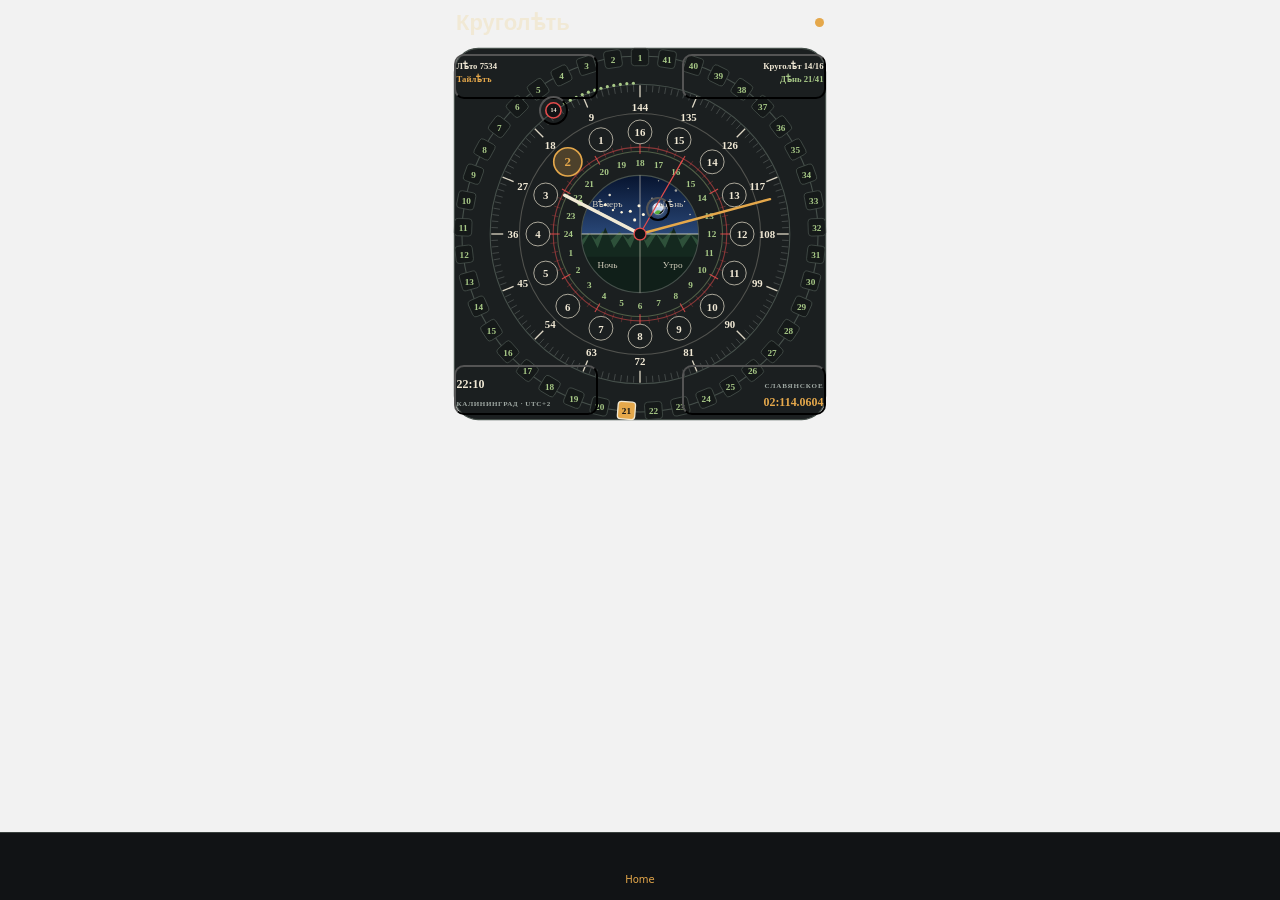
==== commit 61e297d8: "Simplify focused moon dial and soften terminator" ====
--- a/(tabs)/index.html
+++ b/(tabs)/index.html
@@ -389,5 +389,5 @@
 @keyframes r-1pzkwqh{0%{transform:translateY(100%);}100%{transform:translateY(0%);}}
 @keyframes r-imtty0{0%{opacity:0;}100%{opacity:1;}}
 @keyframes r-q67da2{0%{transform:translateX(-100%);}100%{transform:translateX(400%);}}
-@keyframes r-t2lo5v{0%{opacity:1;}100%{opacity:0;}}</style><script type="module">globalThis.__EXPO_ROUTER_HYDRATE__=true;</script><link rel="preload" href="/slavic-clock-widget-pages/_expo/static/css/web-3c251912f90f0ade77aed5e5aa9da516.css" as="style"><link rel="stylesheet" href="/slavic-clock-widget-pages/_expo/static/css/web-3c251912f90f0ade77aed5e5aa9da516.css"><link rel="icon" href="/slavic-clock-widget-pages/favicon.ico" /></head><body><div id="root"><div class="css-g5y9jx r-13awgt0"><!--$--><div class="css-g5y9jx" style="flex:1;--color-primary:#E5A84B;--color-background:#111315;--color-surface:#1B1F20;--color-foreground:#F1E9D5;--color-muted:#9FA8A3;--color-border:#39403D;--color-success:#22C55E;--color-warning:#F59E0B;--color-error:#EF4444"><div class="css-g5y9jx r-13awgt0"><div class="css-g5y9jx" style="flex:1"><div style="position:absolute;left:0;right:0;top:0;bottom:0;pointer-events:none;visibility:hidden"></div><div class="css-g5y9jx r-13awgt0"><div class="css-g5y9jx r-13awgt0 r-1p0dtai r-1d2f490 r-u8s1d r-zchlnj r-ipm5af" style="background-color:rgba(242,242,242,1.00);display:flex"><div class="css-g5y9jx r-13awgt0"><div class="css-g5y9jx r-13awgt0"><!--$--><div style="position:absolute;left:0;right:0;top:0;bottom:0;pointer-events:none;visibility:hidden"></div><div class="css-g5y9jx r-13awgt0" style="flex-direction:column"><div class="css-g5y9jx r-13awgt0 r-1udh08x"><div class="css-g5y9jx r-1p0dtai r-1d2f490 r-u8s1d r-zchlnj r-ipm5af" style="z-index:0"><div class="css-g5y9jx r-13awgt0" style="background-color:rgba(242,242,242,1.00)"><div class="css-g5y9jx r-13awgt0"><!--$--><div class="css-g5y9jx flex-1 bg-background"><div class="css-g5y9jx flex-1" style="padding-top:0px;padding-right:0px;padding-bottom:0px;padding-left:0px"><div class="css-g5y9jx flex-1"><div class="css-g5y9jx r-150rngu r-eqz5dr r-16y2uox r-1wbh5a2 r-11yh6sk r-1rnoaur r-agouwx r-2eszeu"><div class="css-g5y9jx r-1awozwy r-1cmwbt1 r-1t2hasf r-3o4zer r-tskmnb"><div class="css-g5y9jx r-1awozwy r-18u37iz r-1wtj0ep r-17w48nw r-18c5d7m r-13qz1uu"><div dir="auto" class="css-146c3p1 r-1qkvy22 r-evnaw r-b88u0q r-1bymd8e">Круголѣть</div><div class="css-g5y9jx r-fubrfd r-1f0042m r-k5y9r7 r-1t7zxhp"></div></div><div class="css-g5y9jx r-1kihuf0 r-1ujkv8a r-17w48nw r-bnwqim r-13qz1uu"><svg width="100%" height="100%" viewBox="0 0 350 350"><rect x="4" y="4" width="342" height="342" rx="22" fill="#1B1F20" stroke="#46504B" stroke-width="1"></rect><circle cx="175" cy="175" r="164" fill="none" stroke="#46504B" stroke-width="1"></circle><circle cx="175" cy="175" r="138" fill="none" stroke="#46504B" stroke-width="1"></circle><circle cx="175" cy="175" r="80" fill="none" stroke="#E14B4B" stroke-opacity="0.55" stroke-width="1"></circle><circle cx="175" cy="175" r="76" fill="none" stroke="#A8C987" stroke-opacity="0.38" stroke-width="1"></circle><circle cx="175" cy="175" r="111" fill="none" stroke="#F1E9D5" stroke-opacity="0.25" stroke-width="1"></circle><defs><clipPath id="celestial-center-clip"><circle cx="175" cy="175" r="54"></circle></clipPath><clipPath id="moon-disc-clip"><circle cx="193.99118542174728" cy="152.68216992166955" r="5.4"></circle></clipPath><mask maskUnits="userSpaceOnUse" x="188.59118542174727" y="147.28216992166955" width="10.8" height="10.8" id="moon-phase-mask"><rect x="188.59118542174727" y="147.28216992166955" width="10.8" height="10.8" fill="black"></rect><path d="M 193.99118542174728 147.28216992166955 A 5.4 5.4 0 0 0 193.99118542174728 158.08216992166956 A 2.9063597890721042 5.4 0 0 0 193.99118542174728 147.28216992166955 Z" fill="white"></path></mask><radialGradient cx="50%" cy="50%" r="50%" id="moon-glow-gradient"><stop offset="0" stop-color="#DCE7FF" stop-opacity="0.32"></stop><stop offset="0.62" stop-color="#DCE7FF" stop-opacity="0.13"></stop><stop offset="1" stop-color="#DCE7FF" stop-opacity="0"></stop></radialGradient><linearGradient x1="0" y1="0" x2="0" y2="1" id="celestial-sky-gradient"><stop offset="0" stop-color="#07142F"></stop><stop offset="1" stop-color="#294777"></stop></linearGradient></defs><g clip-path="url(#celestial-center-clip)"><rect x="121" y="121" width="108" height="54" fill="url(#celestial-sky-gradient)"></rect><circle cx="146.99048429571994" cy="139" r="1.15" fill="#F1E9D5" fill-opacity="0.95"></circle><circle cx="155.99048429571994" cy="147" r="0.65" fill="#F1E9D5" fill-opacity="0.64"></circle><circle cx="163.99048429571994" cy="133" r="0.65" fill="#F1E9D5" fill-opacity="0.64"></circle><circle cx="185.99048429571994" cy="142" r="0.65" fill="#F1E9D5" fill-opacity="0.95"></circle><circle cx="197.99048429571994" cy="151" r="0.65" fill="#F1E9D5" fill-opacity="0.64"></circle><circle cx="207.99048429571994" cy="135" r="1.15" fill="#F1E9D5" fill-opacity="0.64"></circle><circle cx="215.99048429571994" cy="145" r="0.65" fill="#F1E9D5" fill-opacity="0.95"></circle><circle cx="136.99048429571994" cy="153" r="0.65" fill="#F1E9D5" fill-opacity="0.64"></circle><circle cx="191.99048429571994" cy="126" r="0.65" fill="#F1E9D5" fill-opacity="0.64"></circle><circle cx="220.99048429571994" cy="157" r="0.65" fill="#F1E9D5" fill-opacity="0.95"></circle><circle cx="153.99048429571994" cy="123" r="1.15" fill="#F1E9D5" fill-opacity="0.64"></circle><circle cx="208.99048429571994" cy="119" r="0.65" fill="#F1E9D5" fill-opacity="0.64"></circle><circle cx="142.99048429571994" cy="148" r="1.4" fill="#FFF6DC" fill-opacity="1"></circle><circle cx="149.99048429571994" cy="153" r="1.1" fill="#FFF6DC" fill-opacity="1"></circle><circle cx="157.99048429571994" cy="155" r="1.1" fill="#FFF6DC" fill-opacity="1"></circle><circle cx="165.99048429571994" cy="154" r="1.4" fill="#FFF6DC" fill-opacity="1"></circle><circle cx="173.99048429571994" cy="149" r="1.4" fill="#FFF6DC" fill-opacity="1"></circle><circle cx="177.99048429571994" cy="157" r="1.4" fill="#FFF6DC" fill-opacity="1"></circle><circle cx="169.99048429571994" cy="162" r="1.4" fill="#FFF6DC" fill-opacity="1"></circle><circle cx="193.99118542174728" cy="152.68216992166955" r="10.5" fill="url(#moon-glow-gradient)"></circle><circle cx="193.99118542174728" cy="152.68216992166955" r="5.4" fill="#151719" stroke="#DCE7FF" stroke-opacity="0.78" stroke-width="0.45"></circle><image href="/slavic-clock-widget-pages/assets/assets/new-moon.34bd9d0ae694ac0e4a45a02dd3610004.png" x="188.59118542174727" y="147.28216992166955" width="10.8" height="10.8" preserveAspectRatio="xMidYMid slice" clip-path="url(#moon-disc-clip)"></image><image href="/slavic-clock-widget-pages/assets/assets/full-moon.6983451853afc208fb8b01d745a9ddf0.png" x="188.59118542174727" y="147.28216992166955" width="10.8" height="10.8" preserveAspectRatio="xMidYMid slice" mask="url(#moon-phase-mask)" clip-path="url(#moon-disc-clip)"></image><circle cx="193.99118542174728" cy="152.68216992166955" r="5.4" fill="none" stroke="#DCE7FF" stroke-opacity="0.58" stroke-width="0.4"></circle><rect x="121" y="175" width="108" height="54" fill="#193127"></rect><path d="M121 181 L128 174 L134 180 L141 172 L148 181 L156 173 L164 180 L172 171 L180 181 L188 173 L196 180 L204 172 L212 180 L220 174 L229 181 L229 229 L121 229 Z" fill="#2E513A"></path><path d="M121 188 L129 174 L136 188 L143 169 L151 188 L159 176 L166 188 L174 170 L182 188 L190 175 L198 188 L206 169 L214 188 L222 176 L229 188 L229 229 L121 229 Z" fill="#14291F"></path><rect x="121" y="196" width="108" height="54" fill="#0F1C17" fill-opacity="0.7"></rect><line x1="121" y1="175" x2="229" y2="175" stroke="#F1E9D5" stroke-opacity="0.45" stroke-width="0.7"></line></g><circle cx="175" cy="175" r="54" fill="none" stroke="#46504B" stroke-width="1"></circle><line x1="175" y1="92" x2="175" y2="101" stroke="#E14B4B" stroke-width="1" opacity="0.9"></line><line x1="183.67586245121524" y1="92.45468268443332" x2="183.0486916716093" y2="98.42181405664296" stroke="#E14B4B" stroke-width="0.55" opacity="0.5"></line><line x1="192.25667033787403" y1="93.81374913909414" x2="191.00920019296748" y2="99.68263474349698" stroke="#E14B4B" stroke-width="0.55" opacity="0.5"></line><line x1="200.64841053312063" y1="96.06230914750226" x2="198.79430856687094" y2="101.76864824527318" stroke="#E14B4B" stroke-width="0.55" opacity="0.5"></line><line x1="208.75914137529142" y1="99.17572701566412" x2="206.3187215168366" y2="104.65699976151973" stroke="#E14B4B" stroke-width="0.55" opacity="0.5"></line><line x1="216.5" y1="103.1198914858916" x2="212" y2="110.91412011995155" stroke="#E14B4B" stroke-width="1" opacity="0.9"></line><line x1="223.78617594027526" y1="107.85158946687936" x2="220.25946442652042" y2="112.70569143312905" stroke="#E14B4B" stroke-width="0.55" opacity="0.5"></line><line x1="230.53784032778523" y1="113.31897948537627" x2="226.52305668963209" y2="117.77784843824065" stroke="#E14B4B" stroke-width="0.55" opacity="0.5"></line><line x1="236.68102051462373" y1="119.46215967221477" x2="232.22215156175935" y2="123.47694331036791" stroke="#E14B4B" stroke-width="0.55" opacity="0.5"></line><line x1="242.14841053312063" y1="126.21382405972473" x2="237.29430856687094" y2="129.74053557347958" stroke="#E14B4B" stroke-width="0.55" opacity="0.5"></line><line x1="246.88010851410843" y1="133.5" x2="239.08587988004848" y2="138" stroke="#E14B4B" stroke-width="1" opacity="0.9"></line><line x1="250.8242729843359" y1="141.24085862470858" x2="245.34300023848027" y2="143.6812784831634" stroke="#E14B4B" stroke-width="0.55" opacity="0.5"></line><line x1="253.93769085249772" y1="149.35158946687937" x2="248.2313517547268" y2="151.20569143312906" stroke="#E14B4B" stroke-width="0.55" opacity="0.5"></line><line x1="256.1862508609059" y1="157.74332966212597" x2="250.31736525650302" y2="158.99079980703254" stroke="#E14B4B" stroke-width="0.55" opacity="0.5"></line><line x1="257.54531731556665" y1="166.32413754878476" x2="251.57818594335703" y2="166.9513083283907" stroke="#E14B4B" stroke-width="0.55" opacity="0.5"></line><line x1="258" y1="175" x2="249" y2="175" stroke="#E14B4B" stroke-width="1" opacity="0.9"></line><line x1="257.54531731556665" y1="183.67586245121524" x2="251.57818594335703" y2="183.0486916716093" stroke="#E14B4B" stroke-width="0.55" opacity="0.5"></line><line x1="256.1862508609059" y1="192.25667033787403" x2="250.31736525650302" y2="191.00920019296746" stroke="#E14B4B" stroke-width="0.55" opacity="0.5"></line><line x1="253.93769085249772" y1="200.64841053312063" x2="248.2313517547268" y2="198.79430856687094" stroke="#E14B4B" stroke-width="0.55" opacity="0.5"></line><line x1="250.8242729843359" y1="208.75914137529142" x2="245.34300023848027" y2="206.3187215168366" stroke="#E14B4B" stroke-width="0.55" opacity="0.5"></line><line x1="246.88010851410843" y1="216.5" x2="239.08587988004848" y2="212" stroke="#E14B4B" stroke-width="1" opacity="0.9"></line><line x1="242.14841053312065" y1="223.78617594027526" x2="237.29430856687097" y2="220.25946442652042" stroke="#E14B4B" stroke-width="0.55" opacity="0.5"></line><line x1="236.68102051462373" y1="230.53784032778523" x2="232.22215156175935" y2="226.52305668963209" stroke="#E14B4B" stroke-width="0.55" opacity="0.5"></line><line x1="230.53784032778523" y1="236.68102051462373" x2="226.52305668963209" y2="232.22215156175935" stroke="#E14B4B" stroke-width="0.55" opacity="0.5"></line><line x1="223.78617594027526" y1="242.14841053312063" x2="220.25946442652042" y2="237.29430856687094" stroke="#E14B4B" stroke-width="0.55" opacity="0.5"></line><line x1="216.5" y1="246.8801085141084" x2="212" y2="239.08587988004845" stroke="#E14B4B" stroke-width="1" opacity="0.9"></line><line x1="208.75914137529142" y1="250.8242729843359" x2="206.3187215168366" y2="245.34300023848027" stroke="#E14B4B" stroke-width="0.55" opacity="0.5"></line><line x1="200.64841053312063" y1="253.93769085249772" x2="198.79430856687094" y2="248.2313517547268" stroke="#E14B4B" stroke-width="0.55" opacity="0.5"></line><line x1="192.25667033787403" y1="256.18625086090583" x2="191.00920019296748" y2="250.31736525650302" stroke="#E14B4B" stroke-width="0.55" opacity="0.5"></line><line x1="183.67586245121524" y1="257.54531731556665" x2="183.0486916716093" y2="251.57818594335703" stroke="#E14B4B" stroke-width="0.55" opacity="0.5"></line><line x1="175" y1="258" x2="175" y2="249" stroke="#E14B4B" stroke-width="1" opacity="0.9"></line><line x1="166.3241375487847" y1="257.54531731556665" x2="166.95130832839064" y2="251.57818594335703" stroke="#E14B4B" stroke-width="0.55" opacity="0.5"></line><line x1="157.743329662126" y1="256.1862508609059" x2="158.99079980703254" y2="250.31736525650302" stroke="#E14B4B" stroke-width="0.55" opacity="0.5"></line><line x1="149.35158946687932" y1="253.93769085249772" x2="151.20569143312903" y2="248.2313517547268" stroke="#E14B4B" stroke-width="0.55" opacity="0.5"></line><line x1="141.2408586247086" y1="250.8242729843359" x2="143.6812784831634" y2="245.34300023848027" stroke="#E14B4B" stroke-width="0.55" opacity="0.5"></line><line x1="133.50000000000003" y1="246.88010851410843" x2="138" y2="239.08587988004848" stroke="#E14B4B" stroke-width="1" opacity="0.9"></line><line x1="126.21382405972474" y1="242.14841053312063" x2="129.74053557347958" y2="237.29430856687094" stroke="#E14B4B" stroke-width="0.55" opacity="0.5"></line><line x1="119.46215967221477" y1="236.68102051462373" x2="123.47694331036791" y2="232.22215156175935" stroke="#E14B4B" stroke-width="0.55" opacity="0.5"></line><line x1="113.31897948537629" y1="230.53784032778523" x2="117.77784843824065" y2="226.52305668963209" stroke="#E14B4B" stroke-width="0.55" opacity="0.5"></line><line x1="107.85158946687937" y1="223.78617594027529" x2="112.70569143312906" y2="220.25946442652042" stroke="#E14B4B" stroke-width="0.55" opacity="0.5"></line><line x1="103.11989148589159" y1="216.5" x2="110.91412011995153" y2="212" stroke="#E14B4B" stroke-width="1" opacity="0.9"></line><line x1="99.17572701566414" y1="208.75914137529145" x2="104.65699976151974" y2="206.31872151683663" stroke="#E14B4B" stroke-width="0.55" opacity="0.5"></line><line x1="96.06230914750226" y1="200.64841053312068" x2="101.76864824527318" y2="198.794308566871" stroke="#E14B4B" stroke-width="0.55" opacity="0.5"></line><line x1="93.81374913909413" y1="192.25667033787403" x2="99.68263474349696" y2="191.00920019296746" stroke="#E14B4B" stroke-width="0.55" opacity="0.5"></line><line x1="92.45468268443332" y1="183.67586245121527" x2="98.42181405664296" y2="183.04869167160933" stroke="#E14B4B" stroke-width="0.55" opacity="0.5"></line><line x1="92" y1="175" x2="101" y2="175" stroke="#E14B4B" stroke-width="1" opacity="0.9"></line><line x1="92.45468268443331" y1="166.3241375487848" x2="98.42181405664294" y2="166.95130832839072" stroke="#E14B4B" stroke-width="0.55" opacity="0.5"></line><line x1="93.81374913909413" y1="157.743329662126" x2="99.68263474349696" y2="158.99079980703254" stroke="#E14B4B" stroke-width="0.55" opacity="0.5"></line><line x1="96.06230914750226" y1="149.35158946687935" x2="101.76864824527318" y2="151.20569143312903" stroke="#E14B4B" stroke-width="0.55" opacity="0.5"></line><line x1="99.17572701566411" y1="141.2408586247086" x2="104.65699976151971" y2="143.68127848316342" stroke="#E14B4B" stroke-width="0.55" opacity="0.5"></line><line x1="103.1198914858916" y1="133.5" x2="110.91412011995155" y2="138" stroke="#E14B4B" stroke-width="1" opacity="0.9"></line><line x1="107.85158946687936" y1="126.21382405972474" x2="112.70569143312905" y2="129.74053557347958" stroke="#E14B4B" stroke-width="0.55" opacity="0.5"></line><line x1="113.31897948537627" y1="119.46215967221477" x2="117.77784843824065" y2="123.47694331036791" stroke="#E14B4B" stroke-width="0.55" opacity="0.5"></line><line x1="119.46215967221474" y1="113.3189794853763" x2="123.4769433103679" y2="117.77784843824065" stroke="#E14B4B" stroke-width="0.55" opacity="0.5"></line><line x1="126.21382405972471" y1="107.85158946687937" x2="129.74053557347958" y2="112.70569143312906" stroke="#E14B4B" stroke-width="0.55" opacity="0.5"></line><line x1="133.49999999999997" y1="103.1198914858916" x2="137.99999999999997" y2="110.91412011995155" stroke="#E14B4B" stroke-width="1" opacity="0.9"></line><line x1="141.2408586247086" y1="99.17572701566412" x2="143.6812784831634" y2="104.65699976151973" stroke="#E14B4B" stroke-width="0.55" opacity="0.5"></line><line x1="149.35158946687935" y1="96.06230914750226" x2="151.20569143312903" y2="101.76864824527318" stroke="#E14B4B" stroke-width="0.55" opacity="0.5"></line><line x1="157.74332966212594" y1="93.81374913909414" x2="158.9907998070325" y2="99.68263474349698" stroke="#E14B4B" stroke-width="0.55" opacity="0.5"></line><line x1="166.32413754878476" y1="92.45468268443331" x2="166.9513083283907" y2="98.42181405664294" stroke="#E14B4B" stroke-width="0.55" opacity="0.5"></line><g><rect x="167" y="4" width="16" height="16" rx="3" fill="#151919" stroke="#46504B" stroke-width="0.7" transform="rotate(0 175 12)"></rect><text x="175" y="15.5" fill="#A8C987" text-anchor="middle" style="font-size:8.5;font-weight:700">1</text></g><g><rect x="142.11816667232347" y="5.910290923803188" width="16" height="16" rx="3" fill="#151919" stroke="#46504B" stroke-width="0.7" transform="rotate(-8.78048780487805 150.11816667232347 13.910290923803188)"></rect><text x="150.11816667232347" y="17.41029092380319" fill="#A8C987" text-anchor="middle" style="font-size:8.5;font-weight:700">2</text></g><g><rect x="117.81954242898365" y="11.596388095046308" width="16" height="16" rx="3" fill="#151919" stroke="#46504B" stroke-width="0.7" transform="rotate(-17.5609756097561 125.81954242898365 19.596388095046308)"></rect><text x="125.81954242898365" y="23.096388095046308" fill="#A8C987" text-anchor="middle" style="font-size:8.5;font-weight:700">3</text></g><g><rect x="94.67366642768556" y="20.925014215347943" width="16" height="16" rx="3" fill="#151919" stroke="#46504B" stroke-width="0.7" transform="rotate(-26.341463414634145 102.67366642768556 28.925014215347943)"></rect><text x="102.67366642768556" y="32.42501421534794" fill="#A8C987" text-anchor="middle" style="font-size:8.5;font-weight:700">4</text></g><g><rect x="73.22305838436485" y="33.677514195025" width="16" height="16" rx="3" fill="#151919" stroke="#46504B" stroke-width="0.7" transform="rotate(-35.1219512195122 81.22305838436485 41.677514195025)"></rect><text x="81.22305838436485" y="45.177514195025" fill="#A8C987" text-anchor="middle" style="font-size:8.5;font-weight:700">5</text></g><g><rect x="53.97050237086462" y="49.5549802430717" width="16" height="16" rx="3" fill="#151919" stroke="#46504B" stroke-width="0.7" transform="rotate(-43.90243902439024 61.97050237086462 57.5549802430717)"></rect><text x="61.97050237086462" y="61.0549802430717" fill="#A8C987" text-anchor="middle" style="font-size:8.5;font-weight:700">6</text></g><g><rect x="37.36726198243147" y="68.18525801243803" width="16" height="16" rx="3" fill="#151919" stroke="#46504B" stroke-width="0.7" transform="rotate(-52.68292682926829 45.36726198243147 76.18525801243803)"></rect><text x="45.36726198243147" y="79.68525801243803" fill="#A8C987" text-anchor="middle" style="font-size:8.5;font-weight:700">7</text></g><g><rect x="23.80250310151638" y="89.13166958250116" width="16" height="16" rx="3" fill="#151919" stroke="#46504B" stroke-width="0.7" transform="rotate(-61.463414634146346 31.80250310151638 97.13166958250116)"></rect><text x="31.80250310151638" y="100.63166958250116" fill="#A8C987" text-anchor="middle" style="font-size:8.5;font-weight:700">8</text></g><g><rect x="13.59417217933148" y="111.90324881941405" width="16" height="16" rx="3" fill="#151919" stroke="#46504B" stroke-width="0.7" transform="rotate(-70.2439024390244 21.59417217933148 119.90324881941405)"></rect><text x="21.59417217933148" y="123.40324881941405" fill="#A8C987" text-anchor="middle" style="font-size:8.5;font-weight:700">9</text></g><g><rect x="6.981543840512643" y="135.96624920615903" width="16" height="16" rx="3" fill="#151919" stroke="#46504B" stroke-width="0.7" transform="rotate(-79.02439024390245 14.981543840512643 143.96624920615903)"></rect><text x="14.981543840512643" y="147.46624920615903" fill="#A8C987" text-anchor="middle" style="font-size:8.5;font-weight:700">10</text></g><g><rect x="4.119612488717962" y="160.75665440852427" width="16" height="16" rx="3" fill="#151919" stroke="#46504B" stroke-width="0.7" transform="rotate(-87.80487804878048 12.119612488717962 168.75665440852427)"></rect><text x="12.119612488717962" y="172.25665440852427" fill="#A8C987" text-anchor="middle" style="font-size:8.5;font-weight:700">11</text></g><g><rect x="5.075459369172961" y="185.69339833993922" width="16" height="16" rx="3" fill="#151919" stroke="#46504B" stroke-width="0.7" transform="rotate(-96.58536585365854 13.075459369172961 193.69339833993922)"></rect><text x="13.075459369172961" y="197.19339833993922" fill="#A8C987" text-anchor="middle" style="font-size:8.5;font-weight:700">12</text></g><g><rect x="9.826680241138007" y="210.19198485805586" width="16" height="16" rx="3" fill="#151919" stroke="#46504B" stroke-width="0.7" transform="rotate(-105.36585365853658 17.826680241138007 218.19198485805586)"></rect><text x="17.826680241138007" y="221.69198485805586" fill="#A8C987" text-anchor="middle" style="font-size:8.5;font-weight:700">13</text></g><g><rect x="18.261910514322324" y="233.6781878589283" width="16" height="16" rx="3" fill="#151919" stroke="#46504B" stroke-width="0.7" transform="rotate(-114.14634146341463 26.261910514322324 241.6781878589283)"></rect><text x="26.261910514322324" y="245.1781878589283" fill="#A8C987" text-anchor="middle" style="font-size:8.5;font-weight:700">14</text></g><g><rect x="30.183435540492184" y="255.6015106501991" width="16" height="16" rx="3" fill="#151919" stroke="#46504B" stroke-width="0.7" transform="rotate(-122.92682926829269 38.183435540492184 263.6015106501991)"></rect><text x="38.183435540492184" y="267.1015106501991" fill="#A8C987" text-anchor="middle" style="font-size:8.5;font-weight:700">15</text></g><g><rect x="45.31182487725006" y="275.4480891269871" width="16" height="16" rx="3" fill="#151919" stroke="#46504B" stroke-width="0.7" transform="rotate(-131.70731707317074 53.31182487725006 283.4480891269871)"></rect><text x="53.31182487725006" y="286.9480891269871" fill="#A8C987" text-anchor="middle" style="font-size:8.5;font-weight:700">16</text></g><g><rect x="63.29248190077075" y="292.75273631097673" width="16" height="16" rx="3" fill="#151919" stroke="#46504B" stroke-width="0.7" transform="rotate(-140.4878048780488 71.29248190077075 300.75273631097673)"></rect><text x="71.29248190077075" y="304.25273631097673" fill="#A8C987" text-anchor="middle" style="font-size:8.5;font-weight:700">17</text></g><g><rect x="83.70395525012094" y="307.10984593891374" width="16" height="16" rx="3" fill="#151919" stroke="#46504B" stroke-width="0.7" transform="rotate(-149.2682926829268 91.70395525012094 315.10984593891374)"></rect><text x="91.70395525012094" y="318.60984593891374" fill="#A8C987" text-anchor="middle" style="font-size:8.5;font-weight:700">18</text></g><g><rect x="106.06781728995466" y="318.1828995296414" width="16" height="16" rx="3" fill="#151919" stroke="#46504B" stroke-width="0.7" transform="rotate(-158.0487804878049 114.06781728995466 326.1828995296414)"></rect><text x="114.06781728995466" y="329.6828995296414" fill="#A8C987" text-anchor="middle" style="font-size:8.5;font-weight:700">19</text></g><g><rect x="129.8598780487886" y="325.712354092078" width="16" height="16" rx="3" fill="#151919" stroke="#46504B" stroke-width="0.7" transform="rotate(-166.82926829268294 137.8598780487886 333.712354092078)"></rect><text x="137.8598780487886" y="337.212354092078" fill="#A8C987" text-anchor="middle" style="font-size:8.5;font-weight:700">20</text></g><g><rect x="154.52247178765128" y="329.5217255929497" width="16" height="16" rx="3" fill="#E5A84B" stroke="#F1E9D5" stroke-width="1.2" transform="rotate(-175.60975609756096 162.52247178765128 337.5217255929497)"></rect><text x="162.52247178765128" y="341.0217255929497" fill="#111315" text-anchor="middle" style="font-size:8.5;font-weight:700">21</text></g><g><rect x="179.4775282123488" y="329.5217255929497" width="16" height="16" rx="3" fill="#151919" stroke="#46504B" stroke-width="0.7" transform="rotate(-184.39024390243904 187.4775282123488 337.5217255929497)"></rect><text x="187.4775282123488" y="341.0217255929497" fill="#A8C987" text-anchor="middle" style="font-size:8.5;font-weight:700">22</text></g><g><rect x="204.14012195121148" y="325.71235409207793" width="16" height="16" rx="3" fill="#151919" stroke="#46504B" stroke-width="0.7" transform="rotate(-193.1707317073171 212.14012195121148 333.71235409207793)"></rect><text x="212.14012195121148" y="337.21235409207793" fill="#A8C987" text-anchor="middle" style="font-size:8.5;font-weight:700">23</text></g><g><rect x="227.93218271004542" y="318.1828995296414" width="16" height="16" rx="3" fill="#151919" stroke="#46504B" stroke-width="0.7" transform="rotate(-201.95121951219514 235.93218271004542 326.1828995296414)"></rect><text x="235.93218271004542" y="329.6828995296414" fill="#A8C987" text-anchor="middle" style="font-size:8.5;font-weight:700">24</text></g><g><rect x="250.296044749879" y="307.10984593891374" width="16" height="16" rx="3" fill="#151919" stroke="#46504B" stroke-width="0.7" transform="rotate(-210.73170731707316 258.296044749879 315.10984593891374)"></rect><text x="258.296044749879" y="318.60984593891374" fill="#A8C987" text-anchor="middle" style="font-size:8.5;font-weight:700">25</text></g><g><rect x="270.7075180992292" y="292.75273631097673" width="16" height="16" rx="3" fill="#151919" stroke="#46504B" stroke-width="0.7" transform="rotate(-219.5121951219512 278.7075180992292 300.75273631097673)"></rect><text x="278.7075180992292" y="304.25273631097673" fill="#A8C987" text-anchor="middle" style="font-size:8.5;font-weight:700">26</text></g><g><rect x="288.68817512274984" y="275.44808912698727" width="16" height="16" rx="3" fill="#151919" stroke="#46504B" stroke-width="0.7" transform="rotate(-228.29268292682926 296.68817512274984 283.44808912698727)"></rect><text x="296.68817512274984" y="286.94808912698727" fill="#A8C987" text-anchor="middle" style="font-size:8.5;font-weight:700">27</text></g><g><rect x="303.81656445950796" y="255.60151065019886" width="16" height="16" rx="3" fill="#151919" stroke="#46504B" stroke-width="0.7" transform="rotate(-237.07317073170734 311.81656445950796 263.60151065019886)"></rect><text x="311.81656445950796" y="267.10151065019886" fill="#A8C987" text-anchor="middle" style="font-size:8.5;font-weight:700">28</text></g><g><rect x="315.7380894856776" y="233.67818785892845" width="16" height="16" rx="3" fill="#151919" stroke="#46504B" stroke-width="0.7" transform="rotate(-245.85365853658539 323.7380894856776 241.67818785892845)"></rect><text x="323.7380894856776" y="245.17818785892845" fill="#A8C987" text-anchor="middle" style="font-size:8.5;font-weight:700">29</text></g><g><rect x="324.173319758862" y="210.19198485805583" width="16" height="16" rx="3" fill="#151919" stroke="#46504B" stroke-width="0.7" transform="rotate(-254.6341463414634 332.173319758862 218.19198485805583)"></rect><text x="332.173319758862" y="221.69198485805583" fill="#A8C987" text-anchor="middle" style="font-size:8.5;font-weight:700">30</text></g><g><rect x="328.92454063082704" y="185.69339833993922" width="16" height="16" rx="3" fill="#151919" stroke="#46504B" stroke-width="0.7" transform="rotate(-263.4146341463415 336.92454063082704 193.69339833993922)"></rect><text x="336.92454063082704" y="197.19339833993922" fill="#A8C987" text-anchor="middle" style="font-size:8.5;font-weight:700">31</text></g><g><rect x="329.88038751128204" y="160.7566544085244" width="16" height="16" rx="3" fill="#151919" stroke="#46504B" stroke-width="0.7" transform="rotate(-272.1951219512195 337.88038751128204 168.7566544085244)"></rect><text x="337.88038751128204" y="172.2566544085244" fill="#A8C987" text-anchor="middle" style="font-size:8.5;font-weight:700">32</text></g><g><rect x="327.01845615948736" y="135.96624920615903" width="16" height="16" rx="3" fill="#151919" stroke="#46504B" stroke-width="0.7" transform="rotate(-280.9756097560976 335.01845615948736 143.96624920615903)"></rect><text x="335.01845615948736" y="147.46624920615903" fill="#A8C987" text-anchor="middle" style="font-size:8.5;font-weight:700">33</text></g><g><rect x="320.4058278206686" y="111.9032488194141" width="16" height="16" rx="3" fill="#151919" stroke="#46504B" stroke-width="0.7" transform="rotate(-289.7560975609756 328.4058278206686 119.9032488194141)"></rect><text x="328.4058278206686" y="123.4032488194141" fill="#A8C987" text-anchor="middle" style="font-size:8.5;font-weight:700">34</text></g><g><rect x="310.1974968984836" y="89.13166958250115" width="16" height="16" rx="3" fill="#151919" stroke="#46504B" stroke-width="0.7" transform="rotate(-298.5365853658536 318.1974968984836 97.13166958250115)"></rect><text x="318.1974968984836" y="100.63166958250115" fill="#A8C987" text-anchor="middle" style="font-size:8.5;font-weight:700">35</text></g><g><rect x="296.63273801756856" y="68.18525801243808" width="16" height="16" rx="3" fill="#151919" stroke="#46504B" stroke-width="0.7" transform="rotate(-307.3170731707317 304.63273801756856 76.18525801243808)"></rect><text x="304.63273801756856" y="79.68525801243808" fill="#A8C987" text-anchor="middle" style="font-size:8.5;font-weight:700">36</text></g><g><rect x="280.02949762913545" y="49.554980243071725" width="16" height="16" rx="3" fill="#151919" stroke="#46504B" stroke-width="0.7" transform="rotate(-316.0975609756098 288.02949762913545 57.554980243071725)"></rect><text x="288.02949762913545" y="61.054980243071725" fill="#A8C987" text-anchor="middle" style="font-size:8.5;font-weight:700">37</text></g><g><rect x="260.77694161563517" y="33.677514195025" width="16" height="16" rx="3" fill="#151919" stroke="#46504B" stroke-width="0.7" transform="rotate(-324.8780487804878 268.77694161563517 41.677514195025)"></rect><text x="268.77694161563517" y="45.177514195025" fill="#A8C987" text-anchor="middle" style="font-size:8.5;font-weight:700">38</text></g><g><rect x="239.32633357231435" y="20.925014215347915" width="16" height="16" rx="3" fill="#151919" stroke="#46504B" stroke-width="0.7" transform="rotate(-333.6585365853659 247.32633357231435 28.925014215347915)"></rect><text x="247.32633357231435" y="32.425014215347915" fill="#A8C987" text-anchor="middle" style="font-size:8.5;font-weight:700">39</text></g><g><rect x="216.1804575710165" y="11.596388095046365" width="16" height="16" rx="3" fill="#151919" stroke="#46504B" stroke-width="0.7" transform="rotate(-342.4390243902439 224.1804575710165 19.596388095046365)"></rect><text x="224.1804575710165" y="23.096388095046365" fill="#A8C987" text-anchor="middle" style="font-size:8.5;font-weight:700">40</text></g><g><rect x="191.88183332767665" y="5.910290923803217" width="16" height="16" rx="3" fill="#151919" stroke="#46504B" stroke-width="0.7" transform="rotate(-351.2195121951219 199.88183332767665 13.910290923803217)"></rect><text x="199.88183332767665" y="17.410290923803217" fill="#A8C987" text-anchor="middle" style="font-size:8.5;font-weight:700">41</text></g><line x1="175" y1="38" x2="175" y2="49" stroke="#F1E9D5" stroke-width="1.2" opacity="0.9"></line><line x1="180.97585606905108" y1="38.13039364328549" x2="180.71413974485904" y2="44.12468297277664" stroke="#9FA8A3" stroke-width="0.55" opacity="0.5"></line><line x1="186.94033675642916" y1="38.52132636143085" x2="186.4174022999432" y2="44.49849454998133" stroke="#9FA8A3" stroke-width="0.55" opacity="0.5"></line><line x1="192.88208833414708" y1="39.172053991787976" x2="192.09893118082678" y2="45.12072316003085" stroke="#9FA8A3" stroke-width="0.55" opacity="0.5"></line><line x1="198.78980034036948" y1="40.08133783732751" x2="197.74791127436788" y2="45.99018435540074" stroke="#9FA8A3" stroke-width="0.55" opacity="0.5"></line><line x1="204.65222710952008" y1="41.24744702456914" x2="203.35358942589147" y2="47.10522306728873" stroke="#9FA8A3" stroke-width="0.55" opacity="0.5"></line><line x1="210.45820917904535" y1="42.66816179839765" x2="208.90529490843022" y2="48.46371675613206" stroke="#9FA8A3" stroke-width="0.55" opacity="0.5"></line><line x1="216.19669453208544" y1="44.34077774749292" x2="214.3924597350598" y2="50.06307945198229" stroke="#9FA8A3" stroke-width="0.55" opacity="0.5"></line><line x1="221.85675963561664" y1="46.26211095233057" x2="219.80463877566262" y2="51.900266677046005" stroke="#9FA8A3" stroke-width="0.55" opacity="0.5"></line><line x1="227.4276302340173" y1="48.428504045953716" x2="223.21811247800133" y2="58.59117890357787" stroke="#F1E9D5" stroke-width="1.2" opacity="0.9"></line><line x1="232.89870185847582" y1="50.83583317597896" x2="230.36299228803162" y2="56.273679898198864" stroke="#9FA8A3" stroke-width="0.55" opacity="0.5"></line><line x1="238.25956001319966" y1="53.47951585458364" x2="235.48906833378948" y2="58.801580853652965" stroke="#9FA8A3" stroke-width="0.55" opacity="0.5"></line><line x1="243.5" y1="56.35451968153191" x2="240.5" y2="61.550672104238544" stroke="#9FA8A3" stroke-width="0.55" opacity="0.5"></line><line x1="248.61004634351485" y1="59.45537192363467" x2="245.3862486934339" y2="64.51572059851199" stroke="#9FA8A3" stroke-width="0.55" opacity="0.5"></line><line x1="253.5799717800933" y1="62.77616993240812" x2="250.13851316198702" y2="67.69108219814207" stroke="#9FA8A3" stroke-width="0.55" opacity="0.5"></line><line x1="258.4003157741947" y1="66.31059238010079" x2="254.74774720014238" y2="71.0707124218482" stroke="#9FA8A3" stroke-width="0.55" opacity="0.5"></line><line x1="263.0619025270559" y1="70.05191129270001" x2="259.20517686893663" y2="74.64817795141389" stroke="#9FA8A3" stroke-width="0.55" opacity="0.5"></line><line x1="267.55585844334547" y1="73.993004857013" x2="263.5023171976515" y2="78.41666887787375" stroke="#9FA8A3" stroke-width="0.55" opacity="0.5"></line><line x1="271.873629022557" y1="78.126370977443" x2="264.095454429505" y2="85.90454557049502" stroke="#F1E9D5" stroke-width="1.2" opacity="0.9"></line><line x1="276.00699514298697" y1="82.44414155665454" x2="271.58333112212625" y2="86.4976828023485" stroke="#9FA8A3" stroke-width="0.55" opacity="0.5"></line><line x1="279.9480887073" y1="86.93809747294412" x2="275.3518220485861" y2="90.79482313106335" stroke="#9FA8A3" stroke-width="0.55" opacity="0.5"></line><line x1="283.6894076198992" y1="91.59968422580528" x2="278.9292875781518" y2="95.2522527998576" stroke="#9FA8A3" stroke-width="0.55" opacity="0.5"></line><line x1="287.2238300675919" y1="96.42002821990671" x2="282.30891780185794" y2="99.86148683801298" stroke="#9FA8A3" stroke-width="0.55" opacity="0.5"></line><line x1="290.5446280763653" y1="101.38995365648513" x2="285.48427940148804" y2="104.61375130656607" stroke="#9FA8A3" stroke-width="0.55" opacity="0.5"></line><line x1="293.6454803184681" y1="106.50000000000001" x2="288.4493278957615" y2="109.50000000000001" stroke="#9FA8A3" stroke-width="0.55" opacity="0.5"></line><line x1="296.5204841454164" y1="111.74043998680035" x2="291.1984191463471" y2="114.51093166621055" stroke="#9FA8A3" stroke-width="0.55" opacity="0.5"></line><line x1="299.16416682402104" y1="117.10129814152418" x2="293.72632010180115" y2="119.63700771196838" stroke="#9FA8A3" stroke-width="0.55" opacity="0.5"></line><line x1="301.57149595404627" y1="122.5723697659827" x2="291.4088210964221" y2="126.7818875219987" stroke="#F1E9D5" stroke-width="1.2" opacity="0.9"></line><line x1="303.73788904766946" y1="128.1432403643834" x2="298.099733322954" y2="130.1953612243374" stroke="#9FA8A3" stroke-width="0.55" opacity="0.5"></line><line x1="305.6592222525071" y1="133.80330546791458" x2="299.9369205480177" y2="135.6075402649402" stroke="#9FA8A3" stroke-width="0.55" opacity="0.5"></line><line x1="307.33183820160235" y1="139.54179082095465" x2="301.53628324386796" y2="141.09470509156978" stroke="#9FA8A3" stroke-width="0.55" opacity="0.5"></line><line x1="308.75255297543083" y1="145.34777289047992" x2="302.89477693271124" y2="146.64641057410853" stroke="#9FA8A3" stroke-width="0.55" opacity="0.5"></line><line x1="309.9186621626725" y1="151.21019965963055" x2="304.00981564459926" y2="152.25208872563212" stroke="#9FA8A3" stroke-width="0.55" opacity="0.5"></line><line x1="310.82794600821205" y1="157.11791166585294" x2="304.8792768399692" y2="157.90106881917325" stroke="#9FA8A3" stroke-width="0.55" opacity="0.5"></line><line x1="311.47867363856915" y1="163.05966324357084" x2="305.50150545001867" y2="163.5825977000568" stroke="#9FA8A3" stroke-width="0.55" opacity="0.5"></line><line x1="311.8696063567145" y1="169.02414393094898" x2="305.87531702722333" y2="169.285860255141" stroke="#9FA8A3" stroke-width="0.55" opacity="0.5"></line><line x1="312" y1="175" x2="301" y2="175" stroke="#F1E9D5" stroke-width="1.2" opacity="0.9"></line><line x1="311.8696063567145" y1="180.975856069051" x2="305.87531702722333" y2="180.71413974485898" stroke="#9FA8A3" stroke-width="0.55" opacity="0.5"></line><line x1="311.47867363856915" y1="186.94033675642916" x2="305.50150545001867" y2="186.4174022999432" stroke="#9FA8A3" stroke-width="0.55" opacity="0.5"></line><line x1="310.82794600821205" y1="192.88208833414706" x2="304.8792768399692" y2="192.09893118082675" stroke="#9FA8A3" stroke-width="0.55" opacity="0.5"></line><line x1="309.9186621626725" y1="198.78980034036945" x2="304.00981564459926" y2="197.74791127436788" stroke="#9FA8A3" stroke-width="0.55" opacity="0.5"></line><line x1="308.75255297543083" y1="204.65222710952008" x2="302.89477693271124" y2="203.35358942589147" stroke="#9FA8A3" stroke-width="0.55" opacity="0.5"></line><line x1="307.33183820160235" y1="210.45820917904535" x2="301.53628324386796" y2="208.90529490843022" stroke="#9FA8A3" stroke-width="0.55" opacity="0.5"></line><line x1="305.6592222525071" y1="216.19669453208542" x2="299.9369205480177" y2="214.3924597350598" stroke="#9FA8A3" stroke-width="0.55" opacity="0.5"></line><line x1="303.73788904766946" y1="221.85675963561664" x2="298.09973332295397" y2="219.80463877566262" stroke="#9FA8A3" stroke-width="0.55" opacity="0.5"></line><line x1="301.57149595404627" y1="227.4276302340173" x2="291.4088210964221" y2="223.2181124780013" stroke="#F1E9D5" stroke-width="1.2" opacity="0.9"></line><line x1="299.16416682402104" y1="232.8987018584758" x2="293.72632010180115" y2="230.3629922880316" stroke="#9FA8A3" stroke-width="0.55" opacity="0.5"></line><line x1="296.5204841454164" y1="238.25956001319963" x2="291.1984191463471" y2="235.48906833378945" stroke="#9FA8A3" stroke-width="0.55" opacity="0.5"></line><line x1="293.6454803184681" y1="243.5" x2="288.4493278957615" y2="240.5" stroke="#9FA8A3" stroke-width="0.55" opacity="0.5"></line><line x1="290.54462807636537" y1="248.61004634351485" x2="285.48427940148804" y2="245.3862486934339" stroke="#9FA8A3" stroke-width="0.55" opacity="0.5"></line><line x1="287.22383006759185" y1="253.5799717800933" x2="282.30891780185794" y2="250.13851316198702" stroke="#9FA8A3" stroke-width="0.55" opacity="0.5"></line><line x1="283.6894076198992" y1="258.4003157741947" x2="278.9292875781518" y2="254.74774720014238" stroke="#9FA8A3" stroke-width="0.55" opacity="0.5"></line><line x1="279.9480887073" y1="263.06190252705585" x2="275.3518220485861" y2="259.20517686893663" stroke="#9FA8A3" stroke-width="0.55" opacity="0.5"></line><line x1="276.00699514298697" y1="267.55585844334547" x2="271.58333112212625" y2="263.5023171976515" stroke="#9FA8A3" stroke-width="0.55" opacity="0.5"></line><line x1="271.873629022557" y1="271.873629022557" x2="264.095454429505" y2="264.09545442950497" stroke="#F1E9D5" stroke-width="1.2" opacity="0.9"></line><line x1="267.55585844334547" y1="276.00699514298697" x2="263.5023171976515" y2="271.58333112212625" stroke="#9FA8A3" stroke-width="0.55" opacity="0.5"></line><line x1="263.0619025270559" y1="279.9480887073" x2="259.20517686893663" y2="275.3518220485861" stroke="#9FA8A3" stroke-width="0.55" opacity="0.5"></line><line x1="258.4003157741947" y1="283.6894076198992" x2="254.74774720014238" y2="278.9292875781518" stroke="#9FA8A3" stroke-width="0.55" opacity="0.5"></line><line x1="253.5799717800933" y1="287.22383006759185" x2="250.13851316198702" y2="282.30891780185794" stroke="#9FA8A3" stroke-width="0.55" opacity="0.5"></line><line x1="248.61004634351485" y1="290.5446280763653" x2="245.3862486934339" y2="285.48427940148804" stroke="#9FA8A3" stroke-width="0.55" opacity="0.5"></line><line x1="243.5" y1="293.6454803184681" x2="240.5" y2="288.4493278957615" stroke="#9FA8A3" stroke-width="0.55" opacity="0.5"></line><line x1="238.25956001319966" y1="296.5204841454164" x2="235.48906833378948" y2="291.198419146347" stroke="#9FA8A3" stroke-width="0.55" opacity="0.5"></line><line x1="232.89870185847582" y1="299.16416682402104" x2="230.36299228803162" y2="293.72632010180115" stroke="#9FA8A3" stroke-width="0.55" opacity="0.5"></line><line x1="227.4276302340173" y1="301.57149595404627" x2="223.21811247800133" y2="291.4088210964221" stroke="#F1E9D5" stroke-width="1.2" opacity="0.9"></line><line x1="221.85675963561664" y1="303.73788904766946" x2="219.80463877566262" y2="298.09973332295397" stroke="#9FA8A3" stroke-width="0.55" opacity="0.5"></line><line x1="216.19669453208544" y1="305.6592222525071" x2="214.3924597350598" y2="299.9369205480177" stroke="#9FA8A3" stroke-width="0.55" opacity="0.5"></line><line x1="210.45820917904535" y1="307.33183820160235" x2="208.90529490843022" y2="301.53628324386796" stroke="#9FA8A3" stroke-width="0.55" opacity="0.5"></line><line x1="204.65222710952008" y1="308.75255297543083" x2="203.35358942589147" y2="302.89477693271124" stroke="#9FA8A3" stroke-width="0.55" opacity="0.5"></line><line x1="198.78980034036948" y1="309.9186621626725" x2="197.74791127436788" y2="304.00981564459926" stroke="#9FA8A3" stroke-width="0.55" opacity="0.5"></line><line x1="192.88208833414708" y1="310.82794600821205" x2="192.09893118082678" y2="304.8792768399692" stroke="#9FA8A3" stroke-width="0.55" opacity="0.5"></line><line x1="186.94033675642916" y1="311.47867363856915" x2="186.4174022999432" y2="305.50150545001867" stroke="#9FA8A3" stroke-width="0.55" opacity="0.5"></line><line x1="180.97585606905108" y1="311.8696063567145" x2="180.71413974485904" y2="305.87531702722333" stroke="#9FA8A3" stroke-width="0.55" opacity="0.5"></line><line x1="175" y1="312" x2="175" y2="301" stroke="#F1E9D5" stroke-width="1.2" opacity="0.9"></line><line x1="169.02414393094898" y1="311.8696063567145" x2="169.285860255141" y2="305.87531702722333" stroke="#9FA8A3" stroke-width="0.55" opacity="0.5"></line><line x1="163.05966324357092" y1="311.47867363856915" x2="163.58259770005685" y2="305.50150545001867" stroke="#9FA8A3" stroke-width="0.55" opacity="0.5"></line><line x1="157.11791166585297" y1="310.82794600821205" x2="157.90106881917328" y2="304.8792768399692" stroke="#9FA8A3" stroke-width="0.55" opacity="0.5"></line><line x1="151.21019965963055" y1="309.9186621626725" x2="152.25208872563212" y2="304.00981564459926" stroke="#9FA8A3" stroke-width="0.55" opacity="0.5"></line><line x1="145.34777289047992" y1="308.75255297543083" x2="146.64641057410853" y2="302.89477693271124" stroke="#9FA8A3" stroke-width="0.55" opacity="0.5"></line><line x1="139.54179082095465" y1="307.33183820160235" x2="141.09470509156978" y2="301.53628324386796" stroke="#9FA8A3" stroke-width="0.55" opacity="0.5"></line><line x1="133.80330546791453" y1="305.6592222525071" x2="135.60754026494016" y2="299.9369205480177" stroke="#9FA8A3" stroke-width="0.55" opacity="0.5"></line><line x1="128.1432403643834" y1="303.73788904766946" x2="130.1953612243374" y2="298.099733322954" stroke="#9FA8A3" stroke-width="0.55" opacity="0.5"></line><line x1="122.5723697659827" y1="301.57149595404627" x2="126.7818875219987" y2="291.4088210964221" stroke="#F1E9D5" stroke-width="1.2" opacity="0.9"></line><line x1="117.10129814152418" y1="299.16416682402104" x2="119.63700771196838" y2="293.72632010180115" stroke="#9FA8A3" stroke-width="0.55" opacity="0.5"></line><line x1="111.74043998680042" y1="296.5204841454164" x2="114.51093166621064" y2="291.1984191463471" stroke="#9FA8A3" stroke-width="0.55" opacity="0.5"></line><line x1="106.50000000000003" y1="293.6454803184681" x2="109.50000000000003" y2="288.4493278957615" stroke="#9FA8A3" stroke-width="0.55" opacity="0.5"></line><line x1="101.38995365648518" y1="290.54462807636537" x2="104.61375130656612" y2="285.48427940148804" stroke="#9FA8A3" stroke-width="0.55" opacity="0.5"></line><line x1="96.42002821990673" y1="287.2238300675919" x2="99.861486838013" y2="282.30891780185794" stroke="#9FA8A3" stroke-width="0.55" opacity="0.5"></line><line x1="91.59968422580528" y1="283.6894076198992" x2="95.2522527998576" y2="278.9292875781518" stroke="#9FA8A3" stroke-width="0.55" opacity="0.5"></line><line x1="86.93809747294407" y1="279.9480887073" x2="90.7948231310633" y2="275.3518220485861" stroke="#9FA8A3" stroke-width="0.55" opacity="0.5"></line><line x1="82.44414155665454" y1="276.00699514298697" x2="86.4976828023485" y2="271.58333112212625" stroke="#9FA8A3" stroke-width="0.55" opacity="0.5"></line><line x1="78.126370977443" y1="271.873629022557" x2="85.90454557049502" y2="264.095454429505" stroke="#F1E9D5" stroke-width="1.2" opacity="0.9"></line><line x1="73.99300485701302" y1="267.55585844334547" x2="78.41666887787376" y2="263.5023171976515" stroke="#9FA8A3" stroke-width="0.55" opacity="0.5"></line><line x1="70.05191129270007" y1="263.06190252705596" x2="74.64817795141394" y2="259.20517686893675" stroke="#9FA8A3" stroke-width="0.55" opacity="0.5"></line><line x1="66.31059238010077" y1="258.4003157741947" x2="71.07071242184819" y2="254.74774720014238" stroke="#9FA8A3" stroke-width="0.55" opacity="0.5"></line><line x1="62.77616993240815" y1="253.57997178009336" x2="67.6910821981421" y2="250.13851316198708" stroke="#9FA8A3" stroke-width="0.55" opacity="0.5"></line><line x1="59.45537192363466" y1="248.61004634351485" x2="64.51572059851198" y2="245.3862486934339" stroke="#9FA8A3" stroke-width="0.55" opacity="0.5"></line><line x1="56.3545196815319" y1="243.5" x2="61.55067210423853" y2="240.5" stroke="#9FA8A3" stroke-width="0.55" opacity="0.5"></line><line x1="53.479515854583596" y1="238.25956001319958" x2="58.80158085365292" y2="235.4890683337894" stroke="#9FA8A3" stroke-width="0.55" opacity="0.5"></line><line x1="50.83583317597896" y1="232.89870185847582" x2="56.273679898198864" y2="230.36299228803165" stroke="#9FA8A3" stroke-width="0.55" opacity="0.5"></line><line x1="48.428504045953716" y1="227.42763023401733" x2="58.59117890357787" y2="223.21811247800133" stroke="#F1E9D5" stroke-width="1.2" opacity="0.9"></line><line x1="46.26211095233057" y1="221.85675963561664" x2="51.900266677046005" y2="219.80463877566262" stroke="#9FA8A3" stroke-width="0.55" opacity="0.5"></line><line x1="44.34077774749295" y1="216.1966945320855" x2="50.063079451982304" y2="214.39245973505984" stroke="#9FA8A3" stroke-width="0.55" opacity="0.5"></line><line x1="42.66816179839765" y1="210.45820917904538" x2="48.46371675613207" y2="208.90529490843025" stroke="#9FA8A3" stroke-width="0.55" opacity="0.5"></line><line x1="41.24744702456914" y1="204.65222710952014" x2="47.10522306728875" y2="203.35358942589153" stroke="#9FA8A3" stroke-width="0.55" opacity="0.5"></line><line x1="40.08133783732751" y1="198.78980034036945" x2="45.99018435540074" y2="197.74791127436788" stroke="#9FA8A3" stroke-width="0.55" opacity="0.5"></line><line x1="39.172053991787976" y1="192.88208833414706" x2="45.12072316003085" y2="192.09893118082675" stroke="#9FA8A3" stroke-width="0.55" opacity="0.5"></line><line x1="38.52132636143085" y1="186.94033675642925" x2="44.49849454998133" y2="186.4174022999433" stroke="#9FA8A3" stroke-width="0.55" opacity="0.5"></line><line x1="38.13039364328549" y1="180.97585606905105" x2="44.12468297277664" y2="180.71413974485904" stroke="#9FA8A3" stroke-width="0.55" opacity="0.5"></line><line x1="38" y1="175.00000000000003" x2="49" y2="175.00000000000003" stroke="#F1E9D5" stroke-width="1.2" opacity="0.9"></line><line x1="38.13039364328549" y1="169.02414393094892" x2="44.12468297277664" y2="169.28586025514096" stroke="#9FA8A3" stroke-width="0.55" opacity="0.5"></line><line x1="38.52132636143085" y1="163.05966324357087" x2="44.49849454998133" y2="163.5825977000568" stroke="#9FA8A3" stroke-width="0.55" opacity="0.5"></line><line x1="39.172053991787976" y1="157.11791166585297" x2="45.12072316003082" y2="157.90106881917328" stroke="#9FA8A3" stroke-width="0.55" opacity="0.5"></line><line x1="40.08133783732751" y1="151.21019965963052" x2="45.99018435540074" y2="152.25208872563212" stroke="#9FA8A3" stroke-width="0.55" opacity="0.5"></line><line x1="41.24744702456914" y1="145.3477728904799" x2="47.10522306728873" y2="146.64641057410853" stroke="#9FA8A3" stroke-width="0.55" opacity="0.5"></line><line x1="42.66816179839762" y1="139.5417908209547" x2="48.46371675613203" y2="141.09470509156984" stroke="#9FA8A3" stroke-width="0.55" opacity="0.5"></line><line x1="44.34077774749292" y1="133.80330546791458" x2="50.063079451982276" y2="135.6075402649402" stroke="#9FA8A3" stroke-width="0.55" opacity="0.5"></line><line x1="46.262110952330545" y1="128.1432403643834" x2="51.90026667704599" y2="130.1953612243374" stroke="#9FA8A3" stroke-width="0.55" opacity="0.5"></line><line x1="48.42850404595369" y1="122.57236976598278" x2="58.59117890357784" y2="126.78188752199875" stroke="#F1E9D5" stroke-width="1.2" opacity="0.9"></line><line x1="50.83583317597895" y1="117.1012981415242" x2="56.27367989819885" y2="119.6370077119684" stroke="#9FA8A3" stroke-width="0.55" opacity="0.5"></line><line x1="53.47951585458361" y1="111.74043998680037" x2="58.801580853652936" y2="114.51093166621058" stroke="#9FA8A3" stroke-width="0.55" opacity="0.5"></line><line x1="56.35451968153191" y1="106.49999999999999" x2="61.550672104238544" y2="109.49999999999999" stroke="#9FA8A3" stroke-width="0.55" opacity="0.5"></line><line x1="59.455371923634644" y1="101.38995365648518" x2="64.51572059851196" y2="104.61375130656612" stroke="#9FA8A3" stroke-width="0.55" opacity="0.5"></line><line x1="62.776169932408095" y1="96.42002821990673" x2="67.69108219814204" y2="99.861486838013" stroke="#9FA8A3" stroke-width="0.55" opacity="0.5"></line><line x1="66.31059238010079" y1="91.59968422580528" x2="71.0707124218482" y2="95.2522527998576" stroke="#9FA8A3" stroke-width="0.55" opacity="0.5"></line><line x1="70.0519112927" y1="86.93809747294412" x2="74.64817795141387" y2="90.79482313106335" stroke="#9FA8A3" stroke-width="0.55" opacity="0.5"></line><line x1="73.99300485701295" y1="82.44414155665461" x2="78.4166688778737" y2="86.49768280234856" stroke="#9FA8A3" stroke-width="0.55" opacity="0.5"></line><line x1="78.12637097744297" y1="78.126370977443" x2="85.90454557049499" y2="85.90454557049502" stroke="#F1E9D5" stroke-width="1.2" opacity="0.9"></line><line x1="82.44414155665453" y1="73.99300485701302" x2="86.49768280234849" y2="78.41666887787376" stroke="#9FA8A3" stroke-width="0.55" opacity="0.5"></line><line x1="86.9380974729441" y1="70.05191129270003" x2="90.79482313106332" y2="74.6481779514139" stroke="#9FA8A3" stroke-width="0.55" opacity="0.5"></line><line x1="91.59968422580523" y1="66.31059238010081" x2="95.25225279985756" y2="71.07071242184823" stroke="#9FA8A3" stroke-width="0.55" opacity="0.5"></line><line x1="96.42002821990664" y1="62.77616993240815" x2="99.86148683801292" y2="67.6910821981421" stroke="#9FA8A3" stroke-width="0.55" opacity="0.5"></line><line x1="101.38995365648508" y1="59.45537192363469" x2="104.61375130656603" y2="64.515720598512" stroke="#9FA8A3" stroke-width="0.55" opacity="0.5"></line><line x1="106.49999999999994" y1="56.354519681531926" x2="109.49999999999994" y2="61.55067210423856" stroke="#9FA8A3" stroke-width="0.55" opacity="0.5"></line><line x1="111.74043998680028" y1="53.47951585458365" x2="114.5109316662105" y2="58.80158085365298" stroke="#9FA8A3" stroke-width="0.55" opacity="0.5"></line><line x1="117.10129814152411" y1="50.83583317597899" x2="119.63700771196831" y2="56.27367989819889" stroke="#9FA8A3" stroke-width="0.55" opacity="0.5"></line><line x1="122.57236976598273" y1="48.4285040459537" x2="126.78188752199873" y2="58.591178903577855" stroke="#F1E9D5" stroke-width="1.2" opacity="0.9"></line><line x1="128.1432403643833" y1="46.26211095233057" x2="130.19536122433732" y2="51.90026667704602" stroke="#9FA8A3" stroke-width="0.55" opacity="0.5"></line><line x1="133.8033054679145" y1="44.34077774749295" x2="135.60754026494013" y2="50.063079451982304" stroke="#9FA8A3" stroke-width="0.55" opacity="0.5"></line><line x1="139.54179082095467" y1="42.66816179839765" x2="141.0947050915698" y2="48.46371675613206" stroke="#9FA8A3" stroke-width="0.55" opacity="0.5"></line><line x1="145.34777289047992" y1="41.24744702456914" x2="146.64641057410853" y2="47.10522306728873" stroke="#9FA8A3" stroke-width="0.55" opacity="0.5"></line><line x1="151.21019965963055" y1="40.08133783732751" x2="152.25208872563212" y2="45.99018435540074" stroke="#9FA8A3" stroke-width="0.55" opacity="0.5"></line><line x1="157.11791166585292" y1="39.172053991787976" x2="157.90106881917325" y2="45.12072316003085" stroke="#9FA8A3" stroke-width="0.55" opacity="0.5"></line><line x1="163.0596632435708" y1="38.52132636143085" x2="163.58259770005677" y2="44.49849454998133" stroke="#9FA8A3" stroke-width="0.55" opacity="0.5"></line><line x1="169.02414393094895" y1="38.13039364328549" x2="169.28586025514096" y2="44.12468297277664" stroke="#9FA8A3" stroke-width="0.55" opacity="0.5"></line><circle cx="168.9369051562183" cy="36.13229720012177" r="1.45" fill="#A8C987"></circle><circle cx="162.8853517580755" cy="36.52893696524737" r="1.45" fill="#A8C987"></circle><circle cx="156.85685928141285" cy="37.18916426904033" r="1.45" fill="#A8C987"></circle><circle cx="150.86290330429668" cy="38.1117223313031" r="1.45" fill="#A8C987"></circle><circle cx="144.9148936626037" cy="39.29485501032926" r="1.45" fill="#A8C987"></circle><circle cx="139.0241527307496" cy="40.736310145819516" r="1.45" fill="#A8C987"></circle><circle cx="133.20189386890607" cy="42.43334384599646" r="1.45" fill="#A8C987"></circle><circle cx="127.45920007773205" cy="44.382725710758734" r="1.45" fill="#A8C987"></circle><circle cx="121.80700290125253" cy="46.580744980931144" r="1.45" fill="#A8C987"></circle><circle cx="116.25606161804279" cy="49.02321760190564" r="1.45" fill="#A8C987"></circle><circle cx="110.8169427603303" cy="51.70549418822716" r="1.45" fill="#A8C987"></circle><circle cx="105.50000000000003" cy="54.622468873963015" r="1.45" fill="#A8C987"></circle><circle cx="100.31535443979152" cy="57.768589032008876" r="1.45" fill="#A8C987"></circle><g><circle cx="95.27287534720463" cy="61.13786584383011" r="7" fill="#111315" stroke="#E14B4B" stroke-width="1.5"></circle><text x="95.27287534720463" y="63.00786584383011" fill="#F1E9D5" text-anchor="middle" style="font-size:5.5px;font-weight:700">14</text></g><text x="175" y="62" fill="#F1E9D5" text-anchor="middle" style="font-size:10;font-weight:700">144</text><text x="219.7739615867155" y="70.90609469617945" fill="#F1E9D5" text-anchor="middle" style="font-size:10;font-weight:700">135</text><text x="257.73149339882605" y="96.26850660117395" fill="#F1E9D5" text-anchor="middle" style="font-size:10;font-weight:700">126</text><text x="283.0939053038205" y="134.2260384132845" fill="#F1E9D5" text-anchor="middle" style="font-size:10;font-weight:700">117</text><text x="292" y="179" fill="#F1E9D5" text-anchor="middle" style="font-size:10;font-weight:700">108</text><text x="283.0939053038205" y="223.7739615867155" fill="#F1E9D5" text-anchor="middle" style="font-size:10;font-weight:700">99</text><text x="257.73149339882605" y="261.73149339882605" fill="#F1E9D5" text-anchor="middle" style="font-size:10;font-weight:700">90</text><text x="219.7739615867155" y="287.0939053038205" fill="#F1E9D5" text-anchor="middle" style="font-size:10;font-weight:700">81</text><text x="175" y="296" fill="#F1E9D5" text-anchor="middle" style="font-size:10;font-weight:700">72</text><text x="130.2260384132845" y="287.0939053038205" fill="#F1E9D5" text-anchor="middle" style="font-size:10;font-weight:700">63</text><text x="92.26850660117395" y="261.73149339882605" fill="#F1E9D5" text-anchor="middle" style="font-size:10;font-weight:700">54</text><text x="66.90609469617945" y="223.77396158671553" fill="#F1E9D5" text-anchor="middle" style="font-size:10;font-weight:700">45</text><text x="58" y="179.00000000000003" fill="#F1E9D5" text-anchor="middle" style="font-size:10;font-weight:700">36</text><text x="66.90609469617942" y="134.22603841328456" fill="#F1E9D5" text-anchor="middle" style="font-size:10;font-weight:700">27</text><text x="92.26850660117393" y="96.26850660117395" fill="#F1E9D5" text-anchor="middle" style="font-size:10;font-weight:700">18</text><text x="130.22603841328453" y="70.90609469617944" fill="#F1E9D5" text-anchor="middle" style="font-size:10;font-weight:700">9</text><text x="175" y="112" fill="#A8C987" text-anchor="middle" style="font-size:8.5;font-weight:700">18</text><text x="192.08205697676635" y="114.24889546492149" fill="#A8C987" text-anchor="middle" style="font-size:8.5;font-weight:700">17</text><text x="208" y="120.84232335022705" fill="#A8C987" text-anchor="middle" style="font-size:8.5;font-weight:700">16</text><text x="221.66904755831214" y="131.33095244168788" fill="#A8C987" text-anchor="middle" style="font-size:8.5;font-weight:700">15</text><text x="232.15767664977295" y="145" fill="#A8C987" text-anchor="middle" style="font-size:8.5;font-weight:700">14</text><text x="238.75110453507853" y="160.91794302323365" fill="#A8C987" text-anchor="middle" style="font-size:8.5;font-weight:700">13</text><text x="241" y="178" fill="#A8C987" text-anchor="middle" style="font-size:8.5;font-weight:700">12</text><text x="238.75110453507853" y="195.08205697676635" fill="#A8C987" text-anchor="middle" style="font-size:8.5;font-weight:700">11</text><text x="232.15767664977295" y="211" fill="#A8C987" text-anchor="middle" style="font-size:8.5;font-weight:700">10</text><text x="221.66904755831214" y="224.66904755831212" fill="#A8C987" text-anchor="middle" style="font-size:8.5;font-weight:700">9</text><text x="208" y="235.15767664977295" fill="#A8C987" text-anchor="middle" style="font-size:8.5;font-weight:700">8</text><text x="192.08205697676635" y="241.75110453507853" fill="#A8C987" text-anchor="middle" style="font-size:8.5;font-weight:700">7</text><text x="175" y="244" fill="#A8C987" text-anchor="middle" style="font-size:8.5;font-weight:700">6</text><text x="157.91794302323362" y="241.75110453507853" fill="#A8C987" text-anchor="middle" style="font-size:8.5;font-weight:700">5</text><text x="142" y="235.15767664977295" fill="#A8C987" text-anchor="middle" style="font-size:8.5;font-weight:700">4</text><text x="128.33095244168788" y="224.66904755831214" fill="#A8C987" text-anchor="middle" style="font-size:8.5;font-weight:700">3</text><text x="117.84232335022705" y="211" fill="#A8C987" text-anchor="middle" style="font-size:8.5;font-weight:700">2</text><text x="111.2488954649215" y="195.08205697676638" fill="#A8C987" text-anchor="middle" style="font-size:8.5;font-weight:700">1</text><text x="109" y="178" fill="#A8C987" text-anchor="middle" style="font-size:8.5;font-weight:700">24</text><text x="111.24889546492147" y="160.91794302323365" fill="#A8C987" text-anchor="middle" style="font-size:8.5;font-weight:700">23</text><text x="117.84232335022705" y="145" fill="#A8C987" text-anchor="middle" style="font-size:8.5;font-weight:700">22</text><text x="128.33095244168786" y="131.33095244168788" fill="#A8C987" text-anchor="middle" style="font-size:8.5;font-weight:700">21</text><text x="141.99999999999997" y="120.84232335022706" fill="#A8C987" text-anchor="middle" style="font-size:8.5;font-weight:700">20</text><text x="157.91794302323365" y="114.24889546492149" fill="#A8C987" text-anchor="middle" style="font-size:8.5;font-weight:700">19</text><g><circle cx="175" cy="81" r="11" fill="#1B1F20" fill-opacity="1" stroke="#F1E9D5" stroke-opacity="0.78" stroke-width="0.8"></circle><text x="175" y="85" fill="#F1E9D5" text-anchor="middle" style="font-size:10px;font-weight:700">16</text></g><g><circle cx="210.97224264231843" cy="88.15532394393905" r="11" fill="#1B1F20" fill-opacity="1" stroke="#F1E9D5" stroke-opacity="0.78" stroke-width="0.8"></circle><text x="210.97224264231843" y="92.15532394393905" fill="#F1E9D5" text-anchor="middle" style="font-size:10px;font-weight:700">15</text></g><g><circle cx="241.4680374315355" cy="108.53196256846454" r="11" fill="#1B1F20" fill-opacity="1" stroke="#F1E9D5" stroke-opacity="0.78" stroke-width="0.8"></circle><text x="241.4680374315355" y="112.53196256846454" fill="#F1E9D5" text-anchor="middle" style="font-size:10px;font-weight:700">14</text></g><g><circle cx="261.84467605606096" cy="139.02775735768157" r="11" fill="#1B1F20" fill-opacity="1" stroke="#F1E9D5" stroke-opacity="0.78" stroke-width="0.8"></circle><text x="261.84467605606096" y="143.02775735768157" fill="#F1E9D5" text-anchor="middle" style="font-size:10px;font-weight:700">13</text></g><g><circle cx="269" cy="175" r="11" fill="#1B1F20" fill-opacity="1" stroke="#F1E9D5" stroke-opacity="0.78" stroke-width="0.8"></circle><text x="269" y="179" fill="#F1E9D5" text-anchor="middle" style="font-size:10px;font-weight:700">12</text></g><g><circle cx="261.84467605606096" cy="210.97224264231843" r="11" fill="#1B1F20" fill-opacity="1" stroke="#F1E9D5" stroke-opacity="0.78" stroke-width="0.8"></circle><text x="261.84467605606096" y="214.97224264231843" fill="#F1E9D5" text-anchor="middle" style="font-size:10px;font-weight:700">11</text></g><g><circle cx="241.4680374315355" cy="241.46803743153546" r="11" fill="#1B1F20" fill-opacity="1" stroke="#F1E9D5" stroke-opacity="0.78" stroke-width="0.8"></circle><text x="241.4680374315355" y="245.46803743153546" fill="#F1E9D5" text-anchor="middle" style="font-size:10px;font-weight:700">10</text></g><g><circle cx="210.97224264231843" cy="261.84467605606096" r="11" fill="#1B1F20" fill-opacity="1" stroke="#F1E9D5" stroke-opacity="0.78" stroke-width="0.8"></circle><text x="210.97224264231843" y="265.84467605606096" fill="#F1E9D5" text-anchor="middle" style="font-size:10px;font-weight:700">9</text></g><g><circle cx="175" cy="269" r="11" fill="#1B1F20" fill-opacity="1" stroke="#F1E9D5" stroke-opacity="0.78" stroke-width="0.8"></circle><text x="175" y="273" fill="#F1E9D5" text-anchor="middle" style="font-size:10px;font-weight:700">8</text></g><g><circle cx="139.02775735768157" cy="261.84467605606096" r="11" fill="#1B1F20" fill-opacity="1" stroke="#F1E9D5" stroke-opacity="0.78" stroke-width="0.8"></circle><text x="139.02775735768157" y="265.84467605606096" fill="#F1E9D5" text-anchor="middle" style="font-size:10px;font-weight:700">7</text></g><g><circle cx="108.53196256846454" cy="241.4680374315355" r="11" fill="#1B1F20" fill-opacity="1" stroke="#F1E9D5" stroke-opacity="0.78" stroke-width="0.8"></circle><text x="108.53196256846454" y="245.4680374315355" fill="#F1E9D5" text-anchor="middle" style="font-size:10px;font-weight:700">6</text></g><g><circle cx="88.15532394393905" cy="210.97224264231846" r="11" fill="#1B1F20" fill-opacity="1" stroke="#F1E9D5" stroke-opacity="0.78" stroke-width="0.8"></circle><text x="88.15532394393905" y="214.97224264231846" fill="#F1E9D5" text-anchor="middle" style="font-size:10px;font-weight:700">5</text></g><g><circle cx="81" cy="175" r="11" fill="#1B1F20" fill-opacity="1" stroke="#F1E9D5" stroke-opacity="0.78" stroke-width="0.8"></circle><text x="81" y="179" fill="#F1E9D5" text-anchor="middle" style="font-size:10px;font-weight:700">4</text></g><g><circle cx="88.15532394393902" cy="139.02775735768162" r="11" fill="#1B1F20" fill-opacity="1" stroke="#F1E9D5" stroke-opacity="0.78" stroke-width="0.8"></circle><text x="88.15532394393902" y="143.02775735768162" fill="#F1E9D5" text-anchor="middle" style="font-size:10px;font-weight:700">3</text></g><g><circle cx="108.53196256846452" cy="108.53196256846454" r="13" fill="#E5A84B" fill-opacity="0.25" stroke="#E5A84B" stroke-opacity="1" stroke-width="1.5"></circle><text x="108.53196256846452" y="112.53196256846454" fill="#E5A84B" text-anchor="middle" style="font-size:12px;font-weight:700">2</text></g><g><circle cx="139.0277573576816" cy="88.15532394393904" r="11" fill="#1B1F20" fill-opacity="1" stroke="#F1E9D5" stroke-opacity="0.78" stroke-width="0.8"></circle><text x="139.0277573576816" y="92.15532394393904" fill="#F1E9D5" text-anchor="middle" style="font-size:10px;font-weight:700">1</text></g><line x1="175" y1="175" x2="121.98844819614213" y2="142.84762255529316" stroke="#A8C987" stroke-width="2.4" stroke-linecap="round"></line><circle cx="121.98844819614213" cy="142.84762255529316" r="2.5" fill="#A8C987"></circle><line x1="175" y1="175" x2="108.30804773063043" y2="134.55023482762687" stroke="#F1E9D5" stroke-width="3.2" stroke-linecap="round"></line><line x1="175" y1="175" x2="258.77318574434184" y2="266.4223897644554" stroke="#E5A84B" stroke-width="2.2" stroke-linecap="round"></line><line x1="175" y1="175" x2="150.8966744387541" y2="100.81759172897802" stroke="#E14B4B" stroke-width="1.1" stroke-linecap="round"></line><line x1="175" y1="171" x2="175" y2="121" stroke="#F1E9D5" stroke-opacity="0.62" stroke-width="0.8"></line><line x1="175" y1="175" x2="229" y2="175" stroke="#F1E9D5" stroke-opacity="0.62" stroke-width="0.8"></line><line x1="175" y1="175" x2="175" y2="229" stroke="#F1E9D5" stroke-opacity="0.62" stroke-width="0.8"></line><line x1="175" y1="175" x2="121" y2="175" stroke="#F1E9D5" stroke-opacity="0.62" stroke-width="0.8"></line><text x="145" y="150" fill="#F1E9D5" text-anchor="middle" opacity="0.86" style="font-size:8.5">Вѣчеръ</text><text x="205" y="150" fill="#F1E9D5" text-anchor="middle" opacity="0.86" style="font-size:8.5">Дѣнь</text><text x="205" y="206" fill="#F1E9D5" text-anchor="middle" opacity="0.86" style="font-size:8.5">Утро</text><text x="145" y="206" fill="#F1E9D5" text-anchor="middle" opacity="0.86" style="font-size:8.5">Ночь</text><circle cx="175" cy="175" r="5.5" fill="#111315" stroke="#E14B4B" stroke-width="1.2"></circle><text x="6" y="23" fill="#F1E9D5" style="font-size:8;font-weight:700">Лѣто <!-- -->7534</text><text x="6" y="35" fill="#E5A84B" style="font-size:8;font-weight:700">Тайлѣтъ</text><text x="344" y="23" fill="#F1E9D5" text-anchor="end" style="font-size:8;font-weight:700">Круголѣт <!-- -->14<!-- -->/16</text><text x="344" y="35" fill="#A8C987" text-anchor="end" style="font-size:8;font-weight:700">Дѣнь <!-- -->21<!-- -->/<!-- -->41</text><text x="6" y="317" fill="#F1E9D5" style="font-size:11;font-weight:700">21:55</text><text x="6" y="333" fill="#9FA8A3" letter-spacing="0.55" style="font-size:6.5;font-weight:700">КАЛИНИНГРАД · UTC+2</text><text x="344" y="317" fill="#9FA8A3" letter-spacing="0.8" text-anchor="end" style="font-size:6.5;font-weight:700">СЛАВЯНСКОЕ</text><text x="344" y="333" fill="#E5A84B" text-anchor="end" style="font-size:11;font-weight:700">02:089.0103</text></svg><button type="button" aria-label="Открыть таблицу сороковников" style="position:absolute;top:2.5%;width:38%;height:12%;border-radius:10px;background-color:transparent;left:1%"></button><button type="button" aria-label="Открыть таблицу Круголѣта и дня" style="position:absolute;top:2.5%;width:38%;height:12%;border-radius:10px;background-color:transparent;right:1%"></button><button type="button" aria-label="Луна: Убывающая Луна, освещённость 77%" style="position:absolute;left:52.283195834784934%;top:40.480619977619874%;width:6.3%;height:6.3%;border-radius:18px;background-color:transparent"></button><button type="button" aria-label="Открыть пояснение текущего Лѣта Круга Жизни" style="position:absolute;left:23.506535813487037%;top:13.753675955380032%;width:7.45%;height:7.45%;border-radius:18px;background-color:transparent"></button><button type="button" aria-label="Открыть выбор часового пояса" style="position:absolute;left:1%;bottom:2.5%;width:38%;height:13%;border-radius:10px;background-color:transparent"></button><button type="button" aria-label="Открыть таблицу мер славянского времени" style="position:absolute;right:1%;bottom:2.5%;width:38%;height:13%;border-radius:10px;background-color:transparent"></button></div></div></div></div></div></div><!--/$--></div></div></div></div><div class="css-g5y9jx r-1p0dtai r-zchlnj r-1d2f490 r-105ug2t" style="border-right-color:rgba(216,216,216,1.00);border-bottom-color:rgba(216,216,216,1.00);border-left-color:rgba(216,216,216,1.00);padding-right:0px;padding-left:0px;padding-top:8px;padding-bottom:12px;height:68px;background-color:rgba(17,19,21,1.00);border-top-color:rgba(57,64,61,1.00);border-top-width:0.5px;transform:translateY(0px)"><div class="css-g5y9jx r-1p0dtai r-1d2f490 r-u8s1d r-zchlnj r-ipm5af r-633pao"></div><div role="tablist" class="css-g5y9jx r-13awgt0 r-18u37iz"><div class="css-g5y9jx r-13awgt0" style="border-top-left-radius:0px;border-top-right-radius:0px;border-bottom-right-radius:0px;border-bottom-left-radius:0px;overflow-x:visible;overflow-y:visible"><a href="/slavic-clock-widget-pages/" role="tab" aria-selected="true" tabindex="0" class="css-g5y9jx r-1otgn73 r-1awozwy r-1onu96p r-eqz5dr r-1h0z5md r-1uu6nss" style="cursor:pointer;flex:1;background-color:rgba(0,0,0,0.00);border-top-left-radius:0px;border-top-right-radius:0px;border-bottom-right-radius:0px;border-bottom-left-radius:0px;opacity:1"><div class="css-g5y9jx r-h0d30l r-726pan"><div class="css-g5y9jx r-1awozwy r-1kihuf0 r-1pi2tsx r-1777fci r-u8s1d r-13qz1uu" style="opacity:1;min-width:25px"><div dir="auto" class="css-146c3p1"></div></div><div class="css-g5y9jx r-1awozwy r-1kihuf0 r-1pi2tsx r-1777fci r-u8s1d r-13qz1uu" style="opacity:0"><div dir="auto" class="css-146c3p1"></div></div></div><div dir="auto" class="css-146c3p1 r-dnmrzs r-1udh08x r-1udbk01 r-3s2u2q r-1iln25a r-1niwhzg r-q4m81j r-10x49cs" style="color:rgba(229,168,75,1.00);font-family:system-ui, &quot;Segoe UI&quot;, Roboto, Helvetica, Arial, sans-serif, &quot;Apple Color Emoji&quot;, &quot;Segoe UI Emoji&quot;, &quot;Segoe UI Symbol&quot;;font-weight:500">Home</div></a></div></div></div></div><!--/$--></div></div></div></div></div></div></div><!--/$--></div></div><script src="/slavic-clock-widget-pages/_expo/static/js/web/entry-f283639d6b6e90221e9bcb71319f7917.js" defer></script>
+@keyframes r-t2lo5v{0%{opacity:1;}100%{opacity:0;}}</style><script type="module">globalThis.__EXPO_ROUTER_HYDRATE__=true;</script><link rel="preload" href="/slavic-clock-widget-pages/_expo/static/css/web-3c251912f90f0ade77aed5e5aa9da516.css" as="style"><link rel="stylesheet" href="/slavic-clock-widget-pages/_expo/static/css/web-3c251912f90f0ade77aed5e5aa9da516.css"><link rel="icon" href="/slavic-clock-widget-pages/favicon.ico" /></head><body><div id="root"><div class="css-g5y9jx r-13awgt0"><!--$--><div class="css-g5y9jx" style="flex:1;--color-primary:#E5A84B;--color-background:#111315;--color-surface:#1B1F20;--color-foreground:#F1E9D5;--color-muted:#9FA8A3;--color-border:#39403D;--color-success:#22C55E;--color-warning:#F59E0B;--color-error:#EF4444"><div class="css-g5y9jx r-13awgt0"><div class="css-g5y9jx" style="flex:1"><div style="position:absolute;left:0;right:0;top:0;bottom:0;pointer-events:none;visibility:hidden"></div><div class="css-g5y9jx r-13awgt0"><div class="css-g5y9jx r-13awgt0 r-1p0dtai r-1d2f490 r-u8s1d r-zchlnj r-ipm5af" style="background-color:rgba(242,242,242,1.00);display:flex"><div class="css-g5y9jx r-13awgt0"><div class="css-g5y9jx r-13awgt0"><!--$--><div style="position:absolute;left:0;right:0;top:0;bottom:0;pointer-events:none;visibility:hidden"></div><div class="css-g5y9jx r-13awgt0" style="flex-direction:column"><div class="css-g5y9jx r-13awgt0 r-1udh08x"><div class="css-g5y9jx r-1p0dtai r-1d2f490 r-u8s1d r-zchlnj r-ipm5af" style="z-index:0"><div class="css-g5y9jx r-13awgt0" style="background-color:rgba(242,242,242,1.00)"><div class="css-g5y9jx r-13awgt0"><!--$--><div class="css-g5y9jx flex-1 bg-background"><div class="css-g5y9jx flex-1" style="padding-top:0px;padding-right:0px;padding-bottom:0px;padding-left:0px"><div class="css-g5y9jx flex-1"><div class="css-g5y9jx r-150rngu r-eqz5dr r-16y2uox r-1wbh5a2 r-11yh6sk r-1rnoaur r-agouwx r-2eszeu"><div class="css-g5y9jx r-1awozwy r-1cmwbt1 r-1t2hasf r-3o4zer r-tskmnb"><div class="css-g5y9jx r-1awozwy r-18u37iz r-1wtj0ep r-17w48nw r-18c5d7m r-13qz1uu"><div dir="auto" class="css-146c3p1 r-1qkvy22 r-evnaw r-b88u0q r-1bymd8e">Круголѣть</div><div class="css-g5y9jx r-fubrfd r-1f0042m r-k5y9r7 r-1t7zxhp"></div></div><div class="css-g5y9jx r-1kihuf0 r-1ujkv8a r-17w48nw r-bnwqim r-13qz1uu"><svg width="100%" height="100%" viewBox="0 0 350 350"><rect x="4" y="4" width="342" height="342" rx="22" fill="#1B1F20" stroke="#46504B" stroke-width="1"></rect><circle cx="175" cy="175" r="164" fill="none" stroke="#46504B" stroke-width="1"></circle><circle cx="175" cy="175" r="138" fill="none" stroke="#46504B" stroke-width="1"></circle><circle cx="175" cy="175" r="80" fill="none" stroke="#E14B4B" stroke-opacity="0.55" stroke-width="1"></circle><circle cx="175" cy="175" r="76" fill="none" stroke="#A8C987" stroke-opacity="0.38" stroke-width="1"></circle><circle cx="175" cy="175" r="111" fill="none" stroke="#F1E9D5" stroke-opacity="0.25" stroke-width="1"></circle><defs><clipPath id="celestial-center-clip"><circle cx="175" cy="175" r="54"></circle></clipPath><clipPath id="moon-disc-clip"><circle cx="191.9056514984547" cy="151.75041817305134" r="5.4"></circle></clipPath><mask maskUnits="userSpaceOnUse" x="186.50565149845468" y="146.35041817305134" width="10.8" height="10.8" id="moon-phase-mask"><rect x="186.50565149845468" y="146.35041817305134" width="10.8" height="10.8" fill="black"></rect><path d="M 191.9056514984547 146.35041817305134 A 5.4 5.4 0 0 0 191.9056514984547 157.15041817305135 A 2.895153645170867 5.4 0 0 0 191.9056514984547 146.35041817305134 Z" fill="white"></path></mask><filter x="-20%" y="-20%" width="140%" height="140%" id="moon-terminator-blur"><feGaussianBlur stdDeviation="0"></feGaussianBlur></filter><radialGradient cx="50%" cy="50%" r="50%" id="moon-glow-gradient"><stop offset="0" stop-color="#DCE7FF" stop-opacity="0.32"></stop><stop offset="0.62" stop-color="#DCE7FF" stop-opacity="0.13"></stop><stop offset="1" stop-color="#DCE7FF" stop-opacity="0"></stop></radialGradient><linearGradient x1="0" y1="0" x2="0" y2="1" id="celestial-sky-gradient"><stop offset="0" stop-color="#07142F"></stop><stop offset="1" stop-color="#294777"></stop></linearGradient></defs><g clip-path="url(#celestial-center-clip)"><rect x="121" y="121" width="108" height="54" fill="url(#celestial-sky-gradient)"></rect><circle cx="147.07889774034635" cy="139" r="1.15" fill="#F1E9D5" fill-opacity="0.95"></circle><circle cx="156.07889774034635" cy="147" r="0.65" fill="#F1E9D5" fill-opacity="0.64"></circle><circle cx="164.07889774034635" cy="133" r="0.65" fill="#F1E9D5" fill-opacity="0.64"></circle><circle cx="186.07889774034635" cy="142" r="0.65" fill="#F1E9D5" fill-opacity="0.95"></circle><circle cx="198.07889774034635" cy="151" r="0.65" fill="#F1E9D5" fill-opacity="0.64"></circle><circle cx="208.07889774034635" cy="135" r="1.15" fill="#F1E9D5" fill-opacity="0.64"></circle><circle cx="216.07889774034635" cy="145" r="0.65" fill="#F1E9D5" fill-opacity="0.95"></circle><circle cx="137.07889774034635" cy="153" r="0.65" fill="#F1E9D5" fill-opacity="0.64"></circle><circle cx="192.07889774034635" cy="126" r="0.65" fill="#F1E9D5" fill-opacity="0.64"></circle><circle cx="221.07889774034635" cy="157" r="0.65" fill="#F1E9D5" fill-opacity="0.95"></circle><circle cx="154.07889774034635" cy="123" r="1.15" fill="#F1E9D5" fill-opacity="0.64"></circle><circle cx="209.07889774034635" cy="119" r="0.65" fill="#F1E9D5" fill-opacity="0.64"></circle><circle cx="143.07889774034635" cy="148" r="1.4" fill="#FFF6DC" fill-opacity="1"></circle><circle cx="150.07889774034635" cy="153" r="1.1" fill="#FFF6DC" fill-opacity="1"></circle><circle cx="158.07889774034635" cy="155" r="1.1" fill="#FFF6DC" fill-opacity="1"></circle><circle cx="166.07889774034635" cy="154" r="1.4" fill="#FFF6DC" fill-opacity="1"></circle><circle cx="174.07889774034635" cy="149" r="1.4" fill="#FFF6DC" fill-opacity="1"></circle><circle cx="178.07889774034635" cy="157" r="1.4" fill="#FFF6DC" fill-opacity="1"></circle><circle cx="170.07889774034635" cy="162" r="1.4" fill="#FFF6DC" fill-opacity="1"></circle><circle cx="191.9056514984547" cy="151.75041817305134" r="10.5" fill="url(#moon-glow-gradient)"></circle><circle cx="191.9056514984547" cy="151.75041817305134" r="5.4" fill="#151719" stroke="#DCE7FF" stroke-opacity="0.78" stroke-width="0.45"></circle><image href="/slavic-clock-widget-pages/assets/assets/new-moon.34bd9d0ae694ac0e4a45a02dd3610004.png" x="186.50565149845468" y="146.35041817305134" width="10.8" height="10.8" preserveAspectRatio="xMidYMid slice" clip-path="url(#moon-disc-clip)"></image><image href="/slavic-clock-widget-pages/assets/assets/full-moon.6983451853afc208fb8b01d745a9ddf0.png" x="186.50565149845468" y="146.35041817305134" width="10.8" height="10.8" preserveAspectRatio="xMidYMid slice" mask="url(#moon-phase-mask)" clip-path="url(#moon-disc-clip)"></image><circle cx="191.9056514984547" cy="151.75041817305134" r="5.4" fill="none" stroke="#DCE7FF" stroke-opacity="0.58" stroke-width="0.4"></circle><rect x="121" y="175" width="108" height="54" fill="#193127"></rect><path d="M121 181 L128 174 L134 180 L141 172 L148 181 L156 173 L164 180 L172 171 L180 181 L188 173 L196 180 L204 172 L212 180 L220 174 L229 181 L229 229 L121 229 Z" fill="#2E513A"></path><path d="M121 188 L129 174 L136 188 L143 169 L151 188 L159 176 L166 188 L174 170 L182 188 L190 175 L198 188 L206 169 L214 188 L222 176 L229 188 L229 229 L121 229 Z" fill="#14291F"></path><rect x="121" y="196" width="108" height="54" fill="#0F1C17" fill-opacity="0.7"></rect><line x1="121" y1="175" x2="229" y2="175" stroke="#F1E9D5" stroke-opacity="0.45" stroke-width="0.7"></line></g><circle cx="175" cy="175" r="54" fill="none" stroke="#46504B" stroke-width="1"></circle><line x1="175" y1="92" x2="175" y2="101" stroke="#E14B4B" stroke-width="1" opacity="0.9"></line><line x1="183.67586245121524" y1="92.45468268443332" x2="183.0486916716093" y2="98.42181405664296" stroke="#E14B4B" stroke-width="0.55" opacity="0.5"></line><line x1="192.25667033787403" y1="93.81374913909414" x2="191.00920019296748" y2="99.68263474349698" stroke="#E14B4B" stroke-width="0.55" opacity="0.5"></line><line x1="200.64841053312063" y1="96.06230914750226" x2="198.79430856687094" y2="101.76864824527318" stroke="#E14B4B" stroke-width="0.55" opacity="0.5"></line><line x1="208.75914137529142" y1="99.17572701566412" x2="206.3187215168366" y2="104.65699976151973" stroke="#E14B4B" stroke-width="0.55" opacity="0.5"></line><line x1="216.5" y1="103.1198914858916" x2="212" y2="110.91412011995155" stroke="#E14B4B" stroke-width="1" opacity="0.9"></line><line x1="223.78617594027526" y1="107.85158946687936" x2="220.25946442652042" y2="112.70569143312905" stroke="#E14B4B" stroke-width="0.55" opacity="0.5"></line><line x1="230.53784032778523" y1="113.31897948537627" x2="226.52305668963209" y2="117.77784843824065" stroke="#E14B4B" stroke-width="0.55" opacity="0.5"></line><line x1="236.68102051462373" y1="119.46215967221477" x2="232.22215156175935" y2="123.47694331036791" stroke="#E14B4B" stroke-width="0.55" opacity="0.5"></line><line x1="242.14841053312063" y1="126.21382405972473" x2="237.29430856687094" y2="129.74053557347958" stroke="#E14B4B" stroke-width="0.55" opacity="0.5"></line><line x1="246.88010851410843" y1="133.5" x2="239.08587988004848" y2="138" stroke="#E14B4B" stroke-width="1" opacity="0.9"></line><line x1="250.8242729843359" y1="141.24085862470858" x2="245.34300023848027" y2="143.6812784831634" stroke="#E14B4B" stroke-width="0.55" opacity="0.5"></line><line x1="253.93769085249772" y1="149.35158946687937" x2="248.2313517547268" y2="151.20569143312906" stroke="#E14B4B" stroke-width="0.55" opacity="0.5"></line><line x1="256.1862508609059" y1="157.74332966212597" x2="250.31736525650302" y2="158.99079980703254" stroke="#E14B4B" stroke-width="0.55" opacity="0.5"></line><line x1="257.54531731556665" y1="166.32413754878476" x2="251.57818594335703" y2="166.9513083283907" stroke="#E14B4B" stroke-width="0.55" opacity="0.5"></line><line x1="258" y1="175" x2="249" y2="175" stroke="#E14B4B" stroke-width="1" opacity="0.9"></line><line x1="257.54531731556665" y1="183.67586245121524" x2="251.57818594335703" y2="183.0486916716093" stroke="#E14B4B" stroke-width="0.55" opacity="0.5"></line><line x1="256.1862508609059" y1="192.25667033787403" x2="250.31736525650302" y2="191.00920019296746" stroke="#E14B4B" stroke-width="0.55" opacity="0.5"></line><line x1="253.93769085249772" y1="200.64841053312063" x2="248.2313517547268" y2="198.79430856687094" stroke="#E14B4B" stroke-width="0.55" opacity="0.5"></line><line x1="250.8242729843359" y1="208.75914137529142" x2="245.34300023848027" y2="206.3187215168366" stroke="#E14B4B" stroke-width="0.55" opacity="0.5"></line><line x1="246.88010851410843" y1="216.5" x2="239.08587988004848" y2="212" stroke="#E14B4B" stroke-width="1" opacity="0.9"></line><line x1="242.14841053312065" y1="223.78617594027526" x2="237.29430856687097" y2="220.25946442652042" stroke="#E14B4B" stroke-width="0.55" opacity="0.5"></line><line x1="236.68102051462373" y1="230.53784032778523" x2="232.22215156175935" y2="226.52305668963209" stroke="#E14B4B" stroke-width="0.55" opacity="0.5"></line><line x1="230.53784032778523" y1="236.68102051462373" x2="226.52305668963209" y2="232.22215156175935" stroke="#E14B4B" stroke-width="0.55" opacity="0.5"></line><line x1="223.78617594027526" y1="242.14841053312063" x2="220.25946442652042" y2="237.29430856687094" stroke="#E14B4B" stroke-width="0.55" opacity="0.5"></line><line x1="216.5" y1="246.8801085141084" x2="212" y2="239.08587988004845" stroke="#E14B4B" stroke-width="1" opacity="0.9"></line><line x1="208.75914137529142" y1="250.8242729843359" x2="206.3187215168366" y2="245.34300023848027" stroke="#E14B4B" stroke-width="0.55" opacity="0.5"></line><line x1="200.64841053312063" y1="253.93769085249772" x2="198.79430856687094" y2="248.2313517547268" stroke="#E14B4B" stroke-width="0.55" opacity="0.5"></line><line x1="192.25667033787403" y1="256.18625086090583" x2="191.00920019296748" y2="250.31736525650302" stroke="#E14B4B" stroke-width="0.55" opacity="0.5"></line><line x1="183.67586245121524" y1="257.54531731556665" x2="183.0486916716093" y2="251.57818594335703" stroke="#E14B4B" stroke-width="0.55" opacity="0.5"></line><line x1="175" y1="258" x2="175" y2="249" stroke="#E14B4B" stroke-width="1" opacity="0.9"></line><line x1="166.3241375487847" y1="257.54531731556665" x2="166.95130832839064" y2="251.57818594335703" stroke="#E14B4B" stroke-width="0.55" opacity="0.5"></line><line x1="157.743329662126" y1="256.1862508609059" x2="158.99079980703254" y2="250.31736525650302" stroke="#E14B4B" stroke-width="0.55" opacity="0.5"></line><line x1="149.35158946687932" y1="253.93769085249772" x2="151.20569143312903" y2="248.2313517547268" stroke="#E14B4B" stroke-width="0.55" opacity="0.5"></line><line x1="141.2408586247086" y1="250.8242729843359" x2="143.6812784831634" y2="245.34300023848027" stroke="#E14B4B" stroke-width="0.55" opacity="0.5"></line><line x1="133.50000000000003" y1="246.88010851410843" x2="138" y2="239.08587988004848" stroke="#E14B4B" stroke-width="1" opacity="0.9"></line><line x1="126.21382405972474" y1="242.14841053312063" x2="129.74053557347958" y2="237.29430856687094" stroke="#E14B4B" stroke-width="0.55" opacity="0.5"></line><line x1="119.46215967221477" y1="236.68102051462373" x2="123.47694331036791" y2="232.22215156175935" stroke="#E14B4B" stroke-width="0.55" opacity="0.5"></line><line x1="113.31897948537629" y1="230.53784032778523" x2="117.77784843824065" y2="226.52305668963209" stroke="#E14B4B" stroke-width="0.55" opacity="0.5"></line><line x1="107.85158946687937" y1="223.78617594027529" x2="112.70569143312906" y2="220.25946442652042" stroke="#E14B4B" stroke-width="0.55" opacity="0.5"></line><line x1="103.11989148589159" y1="216.5" x2="110.91412011995153" y2="212" stroke="#E14B4B" stroke-width="1" opacity="0.9"></line><line x1="99.17572701566414" y1="208.75914137529145" x2="104.65699976151974" y2="206.31872151683663" stroke="#E14B4B" stroke-width="0.55" opacity="0.5"></line><line x1="96.06230914750226" y1="200.64841053312068" x2="101.76864824527318" y2="198.794308566871" stroke="#E14B4B" stroke-width="0.55" opacity="0.5"></line><line x1="93.81374913909413" y1="192.25667033787403" x2="99.68263474349696" y2="191.00920019296746" stroke="#E14B4B" stroke-width="0.55" opacity="0.5"></line><line x1="92.45468268443332" y1="183.67586245121527" x2="98.42181405664296" y2="183.04869167160933" stroke="#E14B4B" stroke-width="0.55" opacity="0.5"></line><line x1="92" y1="175" x2="101" y2="175" stroke="#E14B4B" stroke-width="1" opacity="0.9"></line><line x1="92.45468268443331" y1="166.3241375487848" x2="98.42181405664294" y2="166.95130832839072" stroke="#E14B4B" stroke-width="0.55" opacity="0.5"></line><line x1="93.81374913909413" y1="157.743329662126" x2="99.68263474349696" y2="158.99079980703254" stroke="#E14B4B" stroke-width="0.55" opacity="0.5"></line><line x1="96.06230914750226" y1="149.35158946687935" x2="101.76864824527318" y2="151.20569143312903" stroke="#E14B4B" stroke-width="0.55" opacity="0.5"></line><line x1="99.17572701566411" y1="141.2408586247086" x2="104.65699976151971" y2="143.68127848316342" stroke="#E14B4B" stroke-width="0.55" opacity="0.5"></line><line x1="103.1198914858916" y1="133.5" x2="110.91412011995155" y2="138" stroke="#E14B4B" stroke-width="1" opacity="0.9"></line><line x1="107.85158946687936" y1="126.21382405972474" x2="112.70569143312905" y2="129.74053557347958" stroke="#E14B4B" stroke-width="0.55" opacity="0.5"></line><line x1="113.31897948537627" y1="119.46215967221477" x2="117.77784843824065" y2="123.47694331036791" stroke="#E14B4B" stroke-width="0.55" opacity="0.5"></line><line x1="119.46215967221474" y1="113.3189794853763" x2="123.4769433103679" y2="117.77784843824065" stroke="#E14B4B" stroke-width="0.55" opacity="0.5"></line><line x1="126.21382405972471" y1="107.85158946687937" x2="129.74053557347958" y2="112.70569143312906" stroke="#E14B4B" stroke-width="0.55" opacity="0.5"></line><line x1="133.49999999999997" y1="103.1198914858916" x2="137.99999999999997" y2="110.91412011995155" stroke="#E14B4B" stroke-width="1" opacity="0.9"></line><line x1="141.2408586247086" y1="99.17572701566412" x2="143.6812784831634" y2="104.65699976151973" stroke="#E14B4B" stroke-width="0.55" opacity="0.5"></line><line x1="149.35158946687935" y1="96.06230914750226" x2="151.20569143312903" y2="101.76864824527318" stroke="#E14B4B" stroke-width="0.55" opacity="0.5"></line><line x1="157.74332966212594" y1="93.81374913909414" x2="158.9907998070325" y2="99.68263474349698" stroke="#E14B4B" stroke-width="0.55" opacity="0.5"></line><line x1="166.32413754878476" y1="92.45468268443331" x2="166.9513083283907" y2="98.42181405664294" stroke="#E14B4B" stroke-width="0.55" opacity="0.5"></line><g><rect x="167" y="4" width="16" height="16" rx="3" fill="#151919" stroke="#46504B" stroke-width="0.7" transform="rotate(0 175 12)"></rect><text x="175" y="15.5" fill="#A8C987" text-anchor="middle" style="font-size:8.5;font-weight:700">1</text></g><g><rect x="142.11816667232347" y="5.910290923803188" width="16" height="16" rx="3" fill="#151919" stroke="#46504B" stroke-width="0.7" transform="rotate(-8.78048780487805 150.11816667232347 13.910290923803188)"></rect><text x="150.11816667232347" y="17.41029092380319" fill="#A8C987" text-anchor="middle" style="font-size:8.5;font-weight:700">2</text></g><g><rect x="117.81954242898365" y="11.596388095046308" width="16" height="16" rx="3" fill="#151919" stroke="#46504B" stroke-width="0.7" transform="rotate(-17.5609756097561 125.81954242898365 19.596388095046308)"></rect><text x="125.81954242898365" y="23.096388095046308" fill="#A8C987" text-anchor="middle" style="font-size:8.5;font-weight:700">3</text></g><g><rect x="94.67366642768556" y="20.925014215347943" width="16" height="16" rx="3" fill="#151919" stroke="#46504B" stroke-width="0.7" transform="rotate(-26.341463414634145 102.67366642768556 28.925014215347943)"></rect><text x="102.67366642768556" y="32.42501421534794" fill="#A8C987" text-anchor="middle" style="font-size:8.5;font-weight:700">4</text></g><g><rect x="73.22305838436485" y="33.677514195025" width="16" height="16" rx="3" fill="#151919" stroke="#46504B" stroke-width="0.7" transform="rotate(-35.1219512195122 81.22305838436485 41.677514195025)"></rect><text x="81.22305838436485" y="45.177514195025" fill="#A8C987" text-anchor="middle" style="font-size:8.5;font-weight:700">5</text></g><g><rect x="53.97050237086462" y="49.5549802430717" width="16" height="16" rx="3" fill="#151919" stroke="#46504B" stroke-width="0.7" transform="rotate(-43.90243902439024 61.97050237086462 57.5549802430717)"></rect><text x="61.97050237086462" y="61.0549802430717" fill="#A8C987" text-anchor="middle" style="font-size:8.5;font-weight:700">6</text></g><g><rect x="37.36726198243147" y="68.18525801243803" width="16" height="16" rx="3" fill="#151919" stroke="#46504B" stroke-width="0.7" transform="rotate(-52.68292682926829 45.36726198243147 76.18525801243803)"></rect><text x="45.36726198243147" y="79.68525801243803" fill="#A8C987" text-anchor="middle" style="font-size:8.5;font-weight:700">7</text></g><g><rect x="23.80250310151638" y="89.13166958250116" width="16" height="16" rx="3" fill="#151919" stroke="#46504B" stroke-width="0.7" transform="rotate(-61.463414634146346 31.80250310151638 97.13166958250116)"></rect><text x="31.80250310151638" y="100.63166958250116" fill="#A8C987" text-anchor="middle" style="font-size:8.5;font-weight:700">8</text></g><g><rect x="13.59417217933148" y="111.90324881941405" width="16" height="16" rx="3" fill="#151919" stroke="#46504B" stroke-width="0.7" transform="rotate(-70.2439024390244 21.59417217933148 119.90324881941405)"></rect><text x="21.59417217933148" y="123.40324881941405" fill="#A8C987" text-anchor="middle" style="font-size:8.5;font-weight:700">9</text></g><g><rect x="6.981543840512643" y="135.96624920615903" width="16" height="16" rx="3" fill="#151919" stroke="#46504B" stroke-width="0.7" transform="rotate(-79.02439024390245 14.981543840512643 143.96624920615903)"></rect><text x="14.981543840512643" y="147.46624920615903" fill="#A8C987" text-anchor="middle" style="font-size:8.5;font-weight:700">10</text></g><g><rect x="4.119612488717962" y="160.75665440852427" width="16" height="16" rx="3" fill="#151919" stroke="#46504B" stroke-width="0.7" transform="rotate(-87.80487804878048 12.119612488717962 168.75665440852427)"></rect><text x="12.119612488717962" y="172.25665440852427" fill="#A8C987" text-anchor="middle" style="font-size:8.5;font-weight:700">11</text></g><g><rect x="5.075459369172961" y="185.69339833993922" width="16" height="16" rx="3" fill="#151919" stroke="#46504B" stroke-width="0.7" transform="rotate(-96.58536585365854 13.075459369172961 193.69339833993922)"></rect><text x="13.075459369172961" y="197.19339833993922" fill="#A8C987" text-anchor="middle" style="font-size:8.5;font-weight:700">12</text></g><g><rect x="9.826680241138007" y="210.19198485805586" width="16" height="16" rx="3" fill="#151919" stroke="#46504B" stroke-width="0.7" transform="rotate(-105.36585365853658 17.826680241138007 218.19198485805586)"></rect><text x="17.826680241138007" y="221.69198485805586" fill="#A8C987" text-anchor="middle" style="font-size:8.5;font-weight:700">13</text></g><g><rect x="18.261910514322324" y="233.6781878589283" width="16" height="16" rx="3" fill="#151919" stroke="#46504B" stroke-width="0.7" transform="rotate(-114.14634146341463 26.261910514322324 241.6781878589283)"></rect><text x="26.261910514322324" y="245.1781878589283" fill="#A8C987" text-anchor="middle" style="font-size:8.5;font-weight:700">14</text></g><g><rect x="30.183435540492184" y="255.6015106501991" width="16" height="16" rx="3" fill="#151919" stroke="#46504B" stroke-width="0.7" transform="rotate(-122.92682926829269 38.183435540492184 263.6015106501991)"></rect><text x="38.183435540492184" y="267.1015106501991" fill="#A8C987" text-anchor="middle" style="font-size:8.5;font-weight:700">15</text></g><g><rect x="45.31182487725006" y="275.4480891269871" width="16" height="16" rx="3" fill="#151919" stroke="#46504B" stroke-width="0.7" transform="rotate(-131.70731707317074 53.31182487725006 283.4480891269871)"></rect><text x="53.31182487725006" y="286.9480891269871" fill="#A8C987" text-anchor="middle" style="font-size:8.5;font-weight:700">16</text></g><g><rect x="63.29248190077075" y="292.75273631097673" width="16" height="16" rx="3" fill="#151919" stroke="#46504B" stroke-width="0.7" transform="rotate(-140.4878048780488 71.29248190077075 300.75273631097673)"></rect><text x="71.29248190077075" y="304.25273631097673" fill="#A8C987" text-anchor="middle" style="font-size:8.5;font-weight:700">17</text></g><g><rect x="83.70395525012094" y="307.10984593891374" width="16" height="16" rx="3" fill="#151919" stroke="#46504B" stroke-width="0.7" transform="rotate(-149.2682926829268 91.70395525012094 315.10984593891374)"></rect><text x="91.70395525012094" y="318.60984593891374" fill="#A8C987" text-anchor="middle" style="font-size:8.5;font-weight:700">18</text></g><g><rect x="106.06781728995466" y="318.1828995296414" width="16" height="16" rx="3" fill="#151919" stroke="#46504B" stroke-width="0.7" transform="rotate(-158.0487804878049 114.06781728995466 326.1828995296414)"></rect><text x="114.06781728995466" y="329.6828995296414" fill="#A8C987" text-anchor="middle" style="font-size:8.5;font-weight:700">19</text></g><g><rect x="129.8598780487886" y="325.712354092078" width="16" height="16" rx="3" fill="#151919" stroke="#46504B" stroke-width="0.7" transform="rotate(-166.82926829268294 137.8598780487886 333.712354092078)"></rect><text x="137.8598780487886" y="337.212354092078" fill="#A8C987" text-anchor="middle" style="font-size:8.5;font-weight:700">20</text></g><g><rect x="154.52247178765128" y="329.5217255929497" width="16" height="16" rx="3" fill="#E5A84B" stroke="#F1E9D5" stroke-width="1.2" transform="rotate(-175.60975609756096 162.52247178765128 337.5217255929497)"></rect><text x="162.52247178765128" y="341.0217255929497" fill="#111315" text-anchor="middle" style="font-size:8.5;font-weight:700">21</text></g><g><rect x="179.4775282123488" y="329.5217255929497" width="16" height="16" rx="3" fill="#151919" stroke="#46504B" stroke-width="0.7" transform="rotate(-184.39024390243904 187.4775282123488 337.5217255929497)"></rect><text x="187.4775282123488" y="341.0217255929497" fill="#A8C987" text-anchor="middle" style="font-size:8.5;font-weight:700">22</text></g><g><rect x="204.14012195121148" y="325.71235409207793" width="16" height="16" rx="3" fill="#151919" stroke="#46504B" stroke-width="0.7" transform="rotate(-193.1707317073171 212.14012195121148 333.71235409207793)"></rect><text x="212.14012195121148" y="337.21235409207793" fill="#A8C987" text-anchor="middle" style="font-size:8.5;font-weight:700">23</text></g><g><rect x="227.93218271004542" y="318.1828995296414" width="16" height="16" rx="3" fill="#151919" stroke="#46504B" stroke-width="0.7" transform="rotate(-201.95121951219514 235.93218271004542 326.1828995296414)"></rect><text x="235.93218271004542" y="329.6828995296414" fill="#A8C987" text-anchor="middle" style="font-size:8.5;font-weight:700">24</text></g><g><rect x="250.296044749879" y="307.10984593891374" width="16" height="16" rx="3" fill="#151919" stroke="#46504B" stroke-width="0.7" transform="rotate(-210.73170731707316 258.296044749879 315.10984593891374)"></rect><text x="258.296044749879" y="318.60984593891374" fill="#A8C987" text-anchor="middle" style="font-size:8.5;font-weight:700">25</text></g><g><rect x="270.7075180992292" y="292.75273631097673" width="16" height="16" rx="3" fill="#151919" stroke="#46504B" stroke-width="0.7" transform="rotate(-219.5121951219512 278.7075180992292 300.75273631097673)"></rect><text x="278.7075180992292" y="304.25273631097673" fill="#A8C987" text-anchor="middle" style="font-size:8.5;font-weight:700">26</text></g><g><rect x="288.68817512274984" y="275.44808912698727" width="16" height="16" rx="3" fill="#151919" stroke="#46504B" stroke-width="0.7" transform="rotate(-228.29268292682926 296.68817512274984 283.44808912698727)"></rect><text x="296.68817512274984" y="286.94808912698727" fill="#A8C987" text-anchor="middle" style="font-size:8.5;font-weight:700">27</text></g><g><rect x="303.81656445950796" y="255.60151065019886" width="16" height="16" rx="3" fill="#151919" stroke="#46504B" stroke-width="0.7" transform="rotate(-237.07317073170734 311.81656445950796 263.60151065019886)"></rect><text x="311.81656445950796" y="267.10151065019886" fill="#A8C987" text-anchor="middle" style="font-size:8.5;font-weight:700">28</text></g><g><rect x="315.7380894856776" y="233.67818785892845" width="16" height="16" rx="3" fill="#151919" stroke="#46504B" stroke-width="0.7" transform="rotate(-245.85365853658539 323.7380894856776 241.67818785892845)"></rect><text x="323.7380894856776" y="245.17818785892845" fill="#A8C987" text-anchor="middle" style="font-size:8.5;font-weight:700">29</text></g><g><rect x="324.173319758862" y="210.19198485805583" width="16" height="16" rx="3" fill="#151919" stroke="#46504B" stroke-width="0.7" transform="rotate(-254.6341463414634 332.173319758862 218.19198485805583)"></rect><text x="332.173319758862" y="221.69198485805583" fill="#A8C987" text-anchor="middle" style="font-size:8.5;font-weight:700">30</text></g><g><rect x="328.92454063082704" y="185.69339833993922" width="16" height="16" rx="3" fill="#151919" stroke="#46504B" stroke-width="0.7" transform="rotate(-263.4146341463415 336.92454063082704 193.69339833993922)"></rect><text x="336.92454063082704" y="197.19339833993922" fill="#A8C987" text-anchor="middle" style="font-size:8.5;font-weight:700">31</text></g><g><rect x="329.88038751128204" y="160.7566544085244" width="16" height="16" rx="3" fill="#151919" stroke="#46504B" stroke-width="0.7" transform="rotate(-272.1951219512195 337.88038751128204 168.7566544085244)"></rect><text x="337.88038751128204" y="172.2566544085244" fill="#A8C987" text-anchor="middle" style="font-size:8.5;font-weight:700">32</text></g><g><rect x="327.01845615948736" y="135.96624920615903" width="16" height="16" rx="3" fill="#151919" stroke="#46504B" stroke-width="0.7" transform="rotate(-280.9756097560976 335.01845615948736 143.96624920615903)"></rect><text x="335.01845615948736" y="147.46624920615903" fill="#A8C987" text-anchor="middle" style="font-size:8.5;font-weight:700">33</text></g><g><rect x="320.4058278206686" y="111.9032488194141" width="16" height="16" rx="3" fill="#151919" stroke="#46504B" stroke-width="0.7" transform="rotate(-289.7560975609756 328.4058278206686 119.9032488194141)"></rect><text x="328.4058278206686" y="123.4032488194141" fill="#A8C987" text-anchor="middle" style="font-size:8.5;font-weight:700">34</text></g><g><rect x="310.1974968984836" y="89.13166958250115" width="16" height="16" rx="3" fill="#151919" stroke="#46504B" stroke-width="0.7" transform="rotate(-298.5365853658536 318.1974968984836 97.13166958250115)"></rect><text x="318.1974968984836" y="100.63166958250115" fill="#A8C987" text-anchor="middle" style="font-size:8.5;font-weight:700">35</text></g><g><rect x="296.63273801756856" y="68.18525801243808" width="16" height="16" rx="3" fill="#151919" stroke="#46504B" stroke-width="0.7" transform="rotate(-307.3170731707317 304.63273801756856 76.18525801243808)"></rect><text x="304.63273801756856" y="79.68525801243808" fill="#A8C987" text-anchor="middle" style="font-size:8.5;font-weight:700">36</text></g><g><rect x="280.02949762913545" y="49.554980243071725" width="16" height="16" rx="3" fill="#151919" stroke="#46504B" stroke-width="0.7" transform="rotate(-316.0975609756098 288.02949762913545 57.554980243071725)"></rect><text x="288.02949762913545" y="61.054980243071725" fill="#A8C987" text-anchor="middle" style="font-size:8.5;font-weight:700">37</text></g><g><rect x="260.77694161563517" y="33.677514195025" width="16" height="16" rx="3" fill="#151919" stroke="#46504B" stroke-width="0.7" transform="rotate(-324.8780487804878 268.77694161563517 41.677514195025)"></rect><text x="268.77694161563517" y="45.177514195025" fill="#A8C987" text-anchor="middle" style="font-size:8.5;font-weight:700">38</text></g><g><rect x="239.32633357231435" y="20.925014215347915" width="16" height="16" rx="3" fill="#151919" stroke="#46504B" stroke-width="0.7" transform="rotate(-333.6585365853659 247.32633357231435 28.925014215347915)"></rect><text x="247.32633357231435" y="32.425014215347915" fill="#A8C987" text-anchor="middle" style="font-size:8.5;font-weight:700">39</text></g><g><rect x="216.1804575710165" y="11.596388095046365" width="16" height="16" rx="3" fill="#151919" stroke="#46504B" stroke-width="0.7" transform="rotate(-342.4390243902439 224.1804575710165 19.596388095046365)"></rect><text x="224.1804575710165" y="23.096388095046365" fill="#A8C987" text-anchor="middle" style="font-size:8.5;font-weight:700">40</text></g><g><rect x="191.88183332767665" y="5.910290923803217" width="16" height="16" rx="3" fill="#151919" stroke="#46504B" stroke-width="0.7" transform="rotate(-351.2195121951219 199.88183332767665 13.910290923803217)"></rect><text x="199.88183332767665" y="17.410290923803217" fill="#A8C987" text-anchor="middle" style="font-size:8.5;font-weight:700">41</text></g><line x1="175" y1="38" x2="175" y2="49" stroke="#F1E9D5" stroke-width="1.2" opacity="0.9"></line><line x1="180.97585606905108" y1="38.13039364328549" x2="180.71413974485904" y2="44.12468297277664" stroke="#9FA8A3" stroke-width="0.55" opacity="0.5"></line><line x1="186.94033675642916" y1="38.52132636143085" x2="186.4174022999432" y2="44.49849454998133" stroke="#9FA8A3" stroke-width="0.55" opacity="0.5"></line><line x1="192.88208833414708" y1="39.172053991787976" x2="192.09893118082678" y2="45.12072316003085" stroke="#9FA8A3" stroke-width="0.55" opacity="0.5"></line><line x1="198.78980034036948" y1="40.08133783732751" x2="197.74791127436788" y2="45.99018435540074" stroke="#9FA8A3" stroke-width="0.55" opacity="0.5"></line><line x1="204.65222710952008" y1="41.24744702456914" x2="203.35358942589147" y2="47.10522306728873" stroke="#9FA8A3" stroke-width="0.55" opacity="0.5"></line><line x1="210.45820917904535" y1="42.66816179839765" x2="208.90529490843022" y2="48.46371675613206" stroke="#9FA8A3" stroke-width="0.55" opacity="0.5"></line><line x1="216.19669453208544" y1="44.34077774749292" x2="214.3924597350598" y2="50.06307945198229" stroke="#9FA8A3" stroke-width="0.55" opacity="0.5"></line><line x1="221.85675963561664" y1="46.26211095233057" x2="219.80463877566262" y2="51.900266677046005" stroke="#9FA8A3" stroke-width="0.55" opacity="0.5"></line><line x1="227.4276302340173" y1="48.428504045953716" x2="223.21811247800133" y2="58.59117890357787" stroke="#F1E9D5" stroke-width="1.2" opacity="0.9"></line><line x1="232.89870185847582" y1="50.83583317597896" x2="230.36299228803162" y2="56.273679898198864" stroke="#9FA8A3" stroke-width="0.55" opacity="0.5"></line><line x1="238.25956001319966" y1="53.47951585458364" x2="235.48906833378948" y2="58.801580853652965" stroke="#9FA8A3" stroke-width="0.55" opacity="0.5"></line><line x1="243.5" y1="56.35451968153191" x2="240.5" y2="61.550672104238544" stroke="#9FA8A3" stroke-width="0.55" opacity="0.5"></line><line x1="248.61004634351485" y1="59.45537192363467" x2="245.3862486934339" y2="64.51572059851199" stroke="#9FA8A3" stroke-width="0.55" opacity="0.5"></line><line x1="253.5799717800933" y1="62.77616993240812" x2="250.13851316198702" y2="67.69108219814207" stroke="#9FA8A3" stroke-width="0.55" opacity="0.5"></line><line x1="258.4003157741947" y1="66.31059238010079" x2="254.74774720014238" y2="71.0707124218482" stroke="#9FA8A3" stroke-width="0.55" opacity="0.5"></line><line x1="263.0619025270559" y1="70.05191129270001" x2="259.20517686893663" y2="74.64817795141389" stroke="#9FA8A3" stroke-width="0.55" opacity="0.5"></line><line x1="267.55585844334547" y1="73.993004857013" x2="263.5023171976515" y2="78.41666887787375" stroke="#9FA8A3" stroke-width="0.55" opacity="0.5"></line><line x1="271.873629022557" y1="78.126370977443" x2="264.095454429505" y2="85.90454557049502" stroke="#F1E9D5" stroke-width="1.2" opacity="0.9"></line><line x1="276.00699514298697" y1="82.44414155665454" x2="271.58333112212625" y2="86.4976828023485" stroke="#9FA8A3" stroke-width="0.55" opacity="0.5"></line><line x1="279.9480887073" y1="86.93809747294412" x2="275.3518220485861" y2="90.79482313106335" stroke="#9FA8A3" stroke-width="0.55" opacity="0.5"></line><line x1="283.6894076198992" y1="91.59968422580528" x2="278.9292875781518" y2="95.2522527998576" stroke="#9FA8A3" stroke-width="0.55" opacity="0.5"></line><line x1="287.2238300675919" y1="96.42002821990671" x2="282.30891780185794" y2="99.86148683801298" stroke="#9FA8A3" stroke-width="0.55" opacity="0.5"></line><line x1="290.5446280763653" y1="101.38995365648513" x2="285.48427940148804" y2="104.61375130656607" stroke="#9FA8A3" stroke-width="0.55" opacity="0.5"></line><line x1="293.6454803184681" y1="106.50000000000001" x2="288.4493278957615" y2="109.50000000000001" stroke="#9FA8A3" stroke-width="0.55" opacity="0.5"></line><line x1="296.5204841454164" y1="111.74043998680035" x2="291.1984191463471" y2="114.51093166621055" stroke="#9FA8A3" stroke-width="0.55" opacity="0.5"></line><line x1="299.16416682402104" y1="117.10129814152418" x2="293.72632010180115" y2="119.63700771196838" stroke="#9FA8A3" stroke-width="0.55" opacity="0.5"></line><line x1="301.57149595404627" y1="122.5723697659827" x2="291.4088210964221" y2="126.7818875219987" stroke="#F1E9D5" stroke-width="1.2" opacity="0.9"></line><line x1="303.73788904766946" y1="128.1432403643834" x2="298.099733322954" y2="130.1953612243374" stroke="#9FA8A3" stroke-width="0.55" opacity="0.5"></line><line x1="305.6592222525071" y1="133.80330546791458" x2="299.9369205480177" y2="135.6075402649402" stroke="#9FA8A3" stroke-width="0.55" opacity="0.5"></line><line x1="307.33183820160235" y1="139.54179082095465" x2="301.53628324386796" y2="141.09470509156978" stroke="#9FA8A3" stroke-width="0.55" opacity="0.5"></line><line x1="308.75255297543083" y1="145.34777289047992" x2="302.89477693271124" y2="146.64641057410853" stroke="#9FA8A3" stroke-width="0.55" opacity="0.5"></line><line x1="309.9186621626725" y1="151.21019965963055" x2="304.00981564459926" y2="152.25208872563212" stroke="#9FA8A3" stroke-width="0.55" opacity="0.5"></line><line x1="310.82794600821205" y1="157.11791166585294" x2="304.8792768399692" y2="157.90106881917325" stroke="#9FA8A3" stroke-width="0.55" opacity="0.5"></line><line x1="311.47867363856915" y1="163.05966324357084" x2="305.50150545001867" y2="163.5825977000568" stroke="#9FA8A3" stroke-width="0.55" opacity="0.5"></line><line x1="311.8696063567145" y1="169.02414393094898" x2="305.87531702722333" y2="169.285860255141" stroke="#9FA8A3" stroke-width="0.55" opacity="0.5"></line><line x1="312" y1="175" x2="301" y2="175" stroke="#F1E9D5" stroke-width="1.2" opacity="0.9"></line><line x1="311.8696063567145" y1="180.975856069051" x2="305.87531702722333" y2="180.71413974485898" stroke="#9FA8A3" stroke-width="0.55" opacity="0.5"></line><line x1="311.47867363856915" y1="186.94033675642916" x2="305.50150545001867" y2="186.4174022999432" stroke="#9FA8A3" stroke-width="0.55" opacity="0.5"></line><line x1="310.82794600821205" y1="192.88208833414706" x2="304.8792768399692" y2="192.09893118082675" stroke="#9FA8A3" stroke-width="0.55" opacity="0.5"></line><line x1="309.9186621626725" y1="198.78980034036945" x2="304.00981564459926" y2="197.74791127436788" stroke="#9FA8A3" stroke-width="0.55" opacity="0.5"></line><line x1="308.75255297543083" y1="204.65222710952008" x2="302.89477693271124" y2="203.35358942589147" stroke="#9FA8A3" stroke-width="0.55" opacity="0.5"></line><line x1="307.33183820160235" y1="210.45820917904535" x2="301.53628324386796" y2="208.90529490843022" stroke="#9FA8A3" stroke-width="0.55" opacity="0.5"></line><line x1="305.6592222525071" y1="216.19669453208542" x2="299.9369205480177" y2="214.3924597350598" stroke="#9FA8A3" stroke-width="0.55" opacity="0.5"></line><line x1="303.73788904766946" y1="221.85675963561664" x2="298.09973332295397" y2="219.80463877566262" stroke="#9FA8A3" stroke-width="0.55" opacity="0.5"></line><line x1="301.57149595404627" y1="227.4276302340173" x2="291.4088210964221" y2="223.2181124780013" stroke="#F1E9D5" stroke-width="1.2" opacity="0.9"></line><line x1="299.16416682402104" y1="232.8987018584758" x2="293.72632010180115" y2="230.3629922880316" stroke="#9FA8A3" stroke-width="0.55" opacity="0.5"></line><line x1="296.5204841454164" y1="238.25956001319963" x2="291.1984191463471" y2="235.48906833378945" stroke="#9FA8A3" stroke-width="0.55" opacity="0.5"></line><line x1="293.6454803184681" y1="243.5" x2="288.4493278957615" y2="240.5" stroke="#9FA8A3" stroke-width="0.55" opacity="0.5"></line><line x1="290.54462807636537" y1="248.61004634351485" x2="285.48427940148804" y2="245.3862486934339" stroke="#9FA8A3" stroke-width="0.55" opacity="0.5"></line><line x1="287.22383006759185" y1="253.5799717800933" x2="282.30891780185794" y2="250.13851316198702" stroke="#9FA8A3" stroke-width="0.55" opacity="0.5"></line><line x1="283.6894076198992" y1="258.4003157741947" x2="278.9292875781518" y2="254.74774720014238" stroke="#9FA8A3" stroke-width="0.55" opacity="0.5"></line><line x1="279.9480887073" y1="263.06190252705585" x2="275.3518220485861" y2="259.20517686893663" stroke="#9FA8A3" stroke-width="0.55" opacity="0.5"></line><line x1="276.00699514298697" y1="267.55585844334547" x2="271.58333112212625" y2="263.5023171976515" stroke="#9FA8A3" stroke-width="0.55" opacity="0.5"></line><line x1="271.873629022557" y1="271.873629022557" x2="264.095454429505" y2="264.09545442950497" stroke="#F1E9D5" stroke-width="1.2" opacity="0.9"></line><line x1="267.55585844334547" y1="276.00699514298697" x2="263.5023171976515" y2="271.58333112212625" stroke="#9FA8A3" stroke-width="0.55" opacity="0.5"></line><line x1="263.0619025270559" y1="279.9480887073" x2="259.20517686893663" y2="275.3518220485861" stroke="#9FA8A3" stroke-width="0.55" opacity="0.5"></line><line x1="258.4003157741947" y1="283.6894076198992" x2="254.74774720014238" y2="278.9292875781518" stroke="#9FA8A3" stroke-width="0.55" opacity="0.5"></line><line x1="253.5799717800933" y1="287.22383006759185" x2="250.13851316198702" y2="282.30891780185794" stroke="#9FA8A3" stroke-width="0.55" opacity="0.5"></line><line x1="248.61004634351485" y1="290.5446280763653" x2="245.3862486934339" y2="285.48427940148804" stroke="#9FA8A3" stroke-width="0.55" opacity="0.5"></line><line x1="243.5" y1="293.6454803184681" x2="240.5" y2="288.4493278957615" stroke="#9FA8A3" stroke-width="0.55" opacity="0.5"></line><line x1="238.25956001319966" y1="296.5204841454164" x2="235.48906833378948" y2="291.198419146347" stroke="#9FA8A3" stroke-width="0.55" opacity="0.5"></line><line x1="232.89870185847582" y1="299.16416682402104" x2="230.36299228803162" y2="293.72632010180115" stroke="#9FA8A3" stroke-width="0.55" opacity="0.5"></line><line x1="227.4276302340173" y1="301.57149595404627" x2="223.21811247800133" y2="291.4088210964221" stroke="#F1E9D5" stroke-width="1.2" opacity="0.9"></line><line x1="221.85675963561664" y1="303.73788904766946" x2="219.80463877566262" y2="298.09973332295397" stroke="#9FA8A3" stroke-width="0.55" opacity="0.5"></line><line x1="216.19669453208544" y1="305.6592222525071" x2="214.3924597350598" y2="299.9369205480177" stroke="#9FA8A3" stroke-width="0.55" opacity="0.5"></line><line x1="210.45820917904535" y1="307.33183820160235" x2="208.90529490843022" y2="301.53628324386796" stroke="#9FA8A3" stroke-width="0.55" opacity="0.5"></line><line x1="204.65222710952008" y1="308.75255297543083" x2="203.35358942589147" y2="302.89477693271124" stroke="#9FA8A3" stroke-width="0.55" opacity="0.5"></line><line x1="198.78980034036948" y1="309.9186621626725" x2="197.74791127436788" y2="304.00981564459926" stroke="#9FA8A3" stroke-width="0.55" opacity="0.5"></line><line x1="192.88208833414708" y1="310.82794600821205" x2="192.09893118082678" y2="304.8792768399692" stroke="#9FA8A3" stroke-width="0.55" opacity="0.5"></line><line x1="186.94033675642916" y1="311.47867363856915" x2="186.4174022999432" y2="305.50150545001867" stroke="#9FA8A3" stroke-width="0.55" opacity="0.5"></line><line x1="180.97585606905108" y1="311.8696063567145" x2="180.71413974485904" y2="305.87531702722333" stroke="#9FA8A3" stroke-width="0.55" opacity="0.5"></line><line x1="175" y1="312" x2="175" y2="301" stroke="#F1E9D5" stroke-width="1.2" opacity="0.9"></line><line x1="169.02414393094898" y1="311.8696063567145" x2="169.285860255141" y2="305.87531702722333" stroke="#9FA8A3" stroke-width="0.55" opacity="0.5"></line><line x1="163.05966324357092" y1="311.47867363856915" x2="163.58259770005685" y2="305.50150545001867" stroke="#9FA8A3" stroke-width="0.55" opacity="0.5"></line><line x1="157.11791166585297" y1="310.82794600821205" x2="157.90106881917328" y2="304.8792768399692" stroke="#9FA8A3" stroke-width="0.55" opacity="0.5"></line><line x1="151.21019965963055" y1="309.9186621626725" x2="152.25208872563212" y2="304.00981564459926" stroke="#9FA8A3" stroke-width="0.55" opacity="0.5"></line><line x1="145.34777289047992" y1="308.75255297543083" x2="146.64641057410853" y2="302.89477693271124" stroke="#9FA8A3" stroke-width="0.55" opacity="0.5"></line><line x1="139.54179082095465" y1="307.33183820160235" x2="141.09470509156978" y2="301.53628324386796" stroke="#9FA8A3" stroke-width="0.55" opacity="0.5"></line><line x1="133.80330546791453" y1="305.6592222525071" x2="135.60754026494016" y2="299.9369205480177" stroke="#9FA8A3" stroke-width="0.55" opacity="0.5"></line><line x1="128.1432403643834" y1="303.73788904766946" x2="130.1953612243374" y2="298.099733322954" stroke="#9FA8A3" stroke-width="0.55" opacity="0.5"></line><line x1="122.5723697659827" y1="301.57149595404627" x2="126.7818875219987" y2="291.4088210964221" stroke="#F1E9D5" stroke-width="1.2" opacity="0.9"></line><line x1="117.10129814152418" y1="299.16416682402104" x2="119.63700771196838" y2="293.72632010180115" stroke="#9FA8A3" stroke-width="0.55" opacity="0.5"></line><line x1="111.74043998680042" y1="296.5204841454164" x2="114.51093166621064" y2="291.1984191463471" stroke="#9FA8A3" stroke-width="0.55" opacity="0.5"></line><line x1="106.50000000000003" y1="293.6454803184681" x2="109.50000000000003" y2="288.4493278957615" stroke="#9FA8A3" stroke-width="0.55" opacity="0.5"></line><line x1="101.38995365648518" y1="290.54462807636537" x2="104.61375130656612" y2="285.48427940148804" stroke="#9FA8A3" stroke-width="0.55" opacity="0.5"></line><line x1="96.42002821990673" y1="287.2238300675919" x2="99.861486838013" y2="282.30891780185794" stroke="#9FA8A3" stroke-width="0.55" opacity="0.5"></line><line x1="91.59968422580528" y1="283.6894076198992" x2="95.2522527998576" y2="278.9292875781518" stroke="#9FA8A3" stroke-width="0.55" opacity="0.5"></line><line x1="86.93809747294407" y1="279.9480887073" x2="90.7948231310633" y2="275.3518220485861" stroke="#9FA8A3" stroke-width="0.55" opacity="0.5"></line><line x1="82.44414155665454" y1="276.00699514298697" x2="86.4976828023485" y2="271.58333112212625" stroke="#9FA8A3" stroke-width="0.55" opacity="0.5"></line><line x1="78.126370977443" y1="271.873629022557" x2="85.90454557049502" y2="264.095454429505" stroke="#F1E9D5" stroke-width="1.2" opacity="0.9"></line><line x1="73.99300485701302" y1="267.55585844334547" x2="78.41666887787376" y2="263.5023171976515" stroke="#9FA8A3" stroke-width="0.55" opacity="0.5"></line><line x1="70.05191129270007" y1="263.06190252705596" x2="74.64817795141394" y2="259.20517686893675" stroke="#9FA8A3" stroke-width="0.55" opacity="0.5"></line><line x1="66.31059238010077" y1="258.4003157741947" x2="71.07071242184819" y2="254.74774720014238" stroke="#9FA8A3" stroke-width="0.55" opacity="0.5"></line><line x1="62.77616993240815" y1="253.57997178009336" x2="67.6910821981421" y2="250.13851316198708" stroke="#9FA8A3" stroke-width="0.55" opacity="0.5"></line><line x1="59.45537192363466" y1="248.61004634351485" x2="64.51572059851198" y2="245.3862486934339" stroke="#9FA8A3" stroke-width="0.55" opacity="0.5"></line><line x1="56.3545196815319" y1="243.5" x2="61.55067210423853" y2="240.5" stroke="#9FA8A3" stroke-width="0.55" opacity="0.5"></line><line x1="53.479515854583596" y1="238.25956001319958" x2="58.80158085365292" y2="235.4890683337894" stroke="#9FA8A3" stroke-width="0.55" opacity="0.5"></line><line x1="50.83583317597896" y1="232.89870185847582" x2="56.273679898198864" y2="230.36299228803165" stroke="#9FA8A3" stroke-width="0.55" opacity="0.5"></line><line x1="48.428504045953716" y1="227.42763023401733" x2="58.59117890357787" y2="223.21811247800133" stroke="#F1E9D5" stroke-width="1.2" opacity="0.9"></line><line x1="46.26211095233057" y1="221.85675963561664" x2="51.900266677046005" y2="219.80463877566262" stroke="#9FA8A3" stroke-width="0.55" opacity="0.5"></line><line x1="44.34077774749295" y1="216.1966945320855" x2="50.063079451982304" y2="214.39245973505984" stroke="#9FA8A3" stroke-width="0.55" opacity="0.5"></line><line x1="42.66816179839765" y1="210.45820917904538" x2="48.46371675613207" y2="208.90529490843025" stroke="#9FA8A3" stroke-width="0.55" opacity="0.5"></line><line x1="41.24744702456914" y1="204.65222710952014" x2="47.10522306728875" y2="203.35358942589153" stroke="#9FA8A3" stroke-width="0.55" opacity="0.5"></line><line x1="40.08133783732751" y1="198.78980034036945" x2="45.99018435540074" y2="197.74791127436788" stroke="#9FA8A3" stroke-width="0.55" opacity="0.5"></line><line x1="39.172053991787976" y1="192.88208833414706" x2="45.12072316003085" y2="192.09893118082675" stroke="#9FA8A3" stroke-width="0.55" opacity="0.5"></line><line x1="38.52132636143085" y1="186.94033675642925" x2="44.49849454998133" y2="186.4174022999433" stroke="#9FA8A3" stroke-width="0.55" opacity="0.5"></line><line x1="38.13039364328549" y1="180.97585606905105" x2="44.12468297277664" y2="180.71413974485904" stroke="#9FA8A3" stroke-width="0.55" opacity="0.5"></line><line x1="38" y1="175.00000000000003" x2="49" y2="175.00000000000003" stroke="#F1E9D5" stroke-width="1.2" opacity="0.9"></line><line x1="38.13039364328549" y1="169.02414393094892" x2="44.12468297277664" y2="169.28586025514096" stroke="#9FA8A3" stroke-width="0.55" opacity="0.5"></line><line x1="38.52132636143085" y1="163.05966324357087" x2="44.49849454998133" y2="163.5825977000568" stroke="#9FA8A3" stroke-width="0.55" opacity="0.5"></line><line x1="39.172053991787976" y1="157.11791166585297" x2="45.12072316003082" y2="157.90106881917328" stroke="#9FA8A3" stroke-width="0.55" opacity="0.5"></line><line x1="40.08133783732751" y1="151.21019965963052" x2="45.99018435540074" y2="152.25208872563212" stroke="#9FA8A3" stroke-width="0.55" opacity="0.5"></line><line x1="41.24744702456914" y1="145.3477728904799" x2="47.10522306728873" y2="146.64641057410853" stroke="#9FA8A3" stroke-width="0.55" opacity="0.5"></line><line x1="42.66816179839762" y1="139.5417908209547" x2="48.46371675613203" y2="141.09470509156984" stroke="#9FA8A3" stroke-width="0.55" opacity="0.5"></line><line x1="44.34077774749292" y1="133.80330546791458" x2="50.063079451982276" y2="135.6075402649402" stroke="#9FA8A3" stroke-width="0.55" opacity="0.5"></line><line x1="46.262110952330545" y1="128.1432403643834" x2="51.90026667704599" y2="130.1953612243374" stroke="#9FA8A3" stroke-width="0.55" opacity="0.5"></line><line x1="48.42850404595369" y1="122.57236976598278" x2="58.59117890357784" y2="126.78188752199875" stroke="#F1E9D5" stroke-width="1.2" opacity="0.9"></line><line x1="50.83583317597895" y1="117.1012981415242" x2="56.27367989819885" y2="119.6370077119684" stroke="#9FA8A3" stroke-width="0.55" opacity="0.5"></line><line x1="53.47951585458361" y1="111.74043998680037" x2="58.801580853652936" y2="114.51093166621058" stroke="#9FA8A3" stroke-width="0.55" opacity="0.5"></line><line x1="56.35451968153191" y1="106.49999999999999" x2="61.550672104238544" y2="109.49999999999999" stroke="#9FA8A3" stroke-width="0.55" opacity="0.5"></line><line x1="59.455371923634644" y1="101.38995365648518" x2="64.51572059851196" y2="104.61375130656612" stroke="#9FA8A3" stroke-width="0.55" opacity="0.5"></line><line x1="62.776169932408095" y1="96.42002821990673" x2="67.69108219814204" y2="99.861486838013" stroke="#9FA8A3" stroke-width="0.55" opacity="0.5"></line><line x1="66.31059238010079" y1="91.59968422580528" x2="71.0707124218482" y2="95.2522527998576" stroke="#9FA8A3" stroke-width="0.55" opacity="0.5"></line><line x1="70.0519112927" y1="86.93809747294412" x2="74.64817795141387" y2="90.79482313106335" stroke="#9FA8A3" stroke-width="0.55" opacity="0.5"></line><line x1="73.99300485701295" y1="82.44414155665461" x2="78.4166688778737" y2="86.49768280234856" stroke="#9FA8A3" stroke-width="0.55" opacity="0.5"></line><line x1="78.12637097744297" y1="78.126370977443" x2="85.90454557049499" y2="85.90454557049502" stroke="#F1E9D5" stroke-width="1.2" opacity="0.9"></line><line x1="82.44414155665453" y1="73.99300485701302" x2="86.49768280234849" y2="78.41666887787376" stroke="#9FA8A3" stroke-width="0.55" opacity="0.5"></line><line x1="86.9380974729441" y1="70.05191129270003" x2="90.79482313106332" y2="74.6481779514139" stroke="#9FA8A3" stroke-width="0.55" opacity="0.5"></line><line x1="91.59968422580523" y1="66.31059238010081" x2="95.25225279985756" y2="71.07071242184823" stroke="#9FA8A3" stroke-width="0.55" opacity="0.5"></line><line x1="96.42002821990664" y1="62.77616993240815" x2="99.86148683801292" y2="67.6910821981421" stroke="#9FA8A3" stroke-width="0.55" opacity="0.5"></line><line x1="101.38995365648508" y1="59.45537192363469" x2="104.61375130656603" y2="64.515720598512" stroke="#9FA8A3" stroke-width="0.55" opacity="0.5"></line><line x1="106.49999999999994" y1="56.354519681531926" x2="109.49999999999994" y2="61.55067210423856" stroke="#9FA8A3" stroke-width="0.55" opacity="0.5"></line><line x1="111.74043998680028" y1="53.47951585458365" x2="114.5109316662105" y2="58.80158085365298" stroke="#9FA8A3" stroke-width="0.55" opacity="0.5"></line><line x1="117.10129814152411" y1="50.83583317597899" x2="119.63700771196831" y2="56.27367989819889" stroke="#9FA8A3" stroke-width="0.55" opacity="0.5"></line><line x1="122.57236976598273" y1="48.4285040459537" x2="126.78188752199873" y2="58.591178903577855" stroke="#F1E9D5" stroke-width="1.2" opacity="0.9"></line><line x1="128.1432403643833" y1="46.26211095233057" x2="130.19536122433732" y2="51.90026667704602" stroke="#9FA8A3" stroke-width="0.55" opacity="0.5"></line><line x1="133.8033054679145" y1="44.34077774749295" x2="135.60754026494013" y2="50.063079451982304" stroke="#9FA8A3" stroke-width="0.55" opacity="0.5"></line><line x1="139.54179082095467" y1="42.66816179839765" x2="141.0947050915698" y2="48.46371675613206" stroke="#9FA8A3" stroke-width="0.55" opacity="0.5"></line><line x1="145.34777289047992" y1="41.24744702456914" x2="146.64641057410853" y2="47.10522306728873" stroke="#9FA8A3" stroke-width="0.55" opacity="0.5"></line><line x1="151.21019965963055" y1="40.08133783732751" x2="152.25208872563212" y2="45.99018435540074" stroke="#9FA8A3" stroke-width="0.55" opacity="0.5"></line><line x1="157.11791166585292" y1="39.172053991787976" x2="157.90106881917325" y2="45.12072316003085" stroke="#9FA8A3" stroke-width="0.55" opacity="0.5"></line><line x1="163.0596632435708" y1="38.52132636143085" x2="163.58259770005677" y2="44.49849454998133" stroke="#9FA8A3" stroke-width="0.55" opacity="0.5"></line><line x1="169.02414393094895" y1="38.13039364328549" x2="169.28586025514096" y2="44.12468297277664" stroke="#9FA8A3" stroke-width="0.55" opacity="0.5"></line><circle cx="168.9369051562183" cy="36.13229720012177" r="1.45" fill="#A8C987"></circle><circle cx="162.8853517580755" cy="36.52893696524737" r="1.45" fill="#A8C987"></circle><circle cx="156.85685928141285" cy="37.18916426904033" r="1.45" fill="#A8C987"></circle><circle cx="150.86290330429668" cy="38.1117223313031" r="1.45" fill="#A8C987"></circle><circle cx="144.9148936626037" cy="39.29485501032926" r="1.45" fill="#A8C987"></circle><circle cx="139.0241527307496" cy="40.736310145819516" r="1.45" fill="#A8C987"></circle><circle cx="133.20189386890607" cy="42.43334384599646" r="1.45" fill="#A8C987"></circle><circle cx="127.45920007773205" cy="44.382725710758734" r="1.45" fill="#A8C987"></circle><circle cx="121.80700290125253" cy="46.580744980931144" r="1.45" fill="#A8C987"></circle><circle cx="116.25606161804279" cy="49.02321760190564" r="1.45" fill="#A8C987"></circle><circle cx="110.8169427603303" cy="51.70549418822716" r="1.45" fill="#A8C987"></circle><circle cx="105.50000000000003" cy="54.622468873963015" r="1.45" fill="#A8C987"></circle><circle cx="100.31535443979152" cy="57.768589032008876" r="1.45" fill="#A8C987"></circle><g><circle cx="95.27287534720463" cy="61.13786584383011" r="7" fill="#111315" stroke="#E14B4B" stroke-width="1.5"></circle><text x="95.27287534720463" y="63.00786584383011" fill="#F1E9D5" text-anchor="middle" style="font-size:5.5px;font-weight:700">14</text></g><text x="175" y="62" fill="#F1E9D5" text-anchor="middle" style="font-size:10;font-weight:700">144</text><text x="219.7739615867155" y="70.90609469617945" fill="#F1E9D5" text-anchor="middle" style="font-size:10;font-weight:700">135</text><text x="257.73149339882605" y="96.26850660117395" fill="#F1E9D5" text-anchor="middle" style="font-size:10;font-weight:700">126</text><text x="283.0939053038205" y="134.2260384132845" fill="#F1E9D5" text-anchor="middle" style="font-size:10;font-weight:700">117</text><text x="292" y="179" fill="#F1E9D5" text-anchor="middle" style="font-size:10;font-weight:700">108</text><text x="283.0939053038205" y="223.7739615867155" fill="#F1E9D5" text-anchor="middle" style="font-size:10;font-weight:700">99</text><text x="257.73149339882605" y="261.73149339882605" fill="#F1E9D5" text-anchor="middle" style="font-size:10;font-weight:700">90</text><text x="219.7739615867155" y="287.0939053038205" fill="#F1E9D5" text-anchor="middle" style="font-size:10;font-weight:700">81</text><text x="175" y="296" fill="#F1E9D5" text-anchor="middle" style="font-size:10;font-weight:700">72</text><text x="130.2260384132845" y="287.0939053038205" fill="#F1E9D5" text-anchor="middle" style="font-size:10;font-weight:700">63</text><text x="92.26850660117395" y="261.73149339882605" fill="#F1E9D5" text-anchor="middle" style="font-size:10;font-weight:700">54</text><text x="66.90609469617945" y="223.77396158671553" fill="#F1E9D5" text-anchor="middle" style="font-size:10;font-weight:700">45</text><text x="58" y="179.00000000000003" fill="#F1E9D5" text-anchor="middle" style="font-size:10;font-weight:700">36</text><text x="66.90609469617942" y="134.22603841328456" fill="#F1E9D5" text-anchor="middle" style="font-size:10;font-weight:700">27</text><text x="92.26850660117393" y="96.26850660117395" fill="#F1E9D5" text-anchor="middle" style="font-size:10;font-weight:700">18</text><text x="130.22603841328453" y="70.90609469617944" fill="#F1E9D5" text-anchor="middle" style="font-size:10;font-weight:700">9</text><text x="175" y="112" fill="#A8C987" text-anchor="middle" style="font-size:8.5;font-weight:700">18</text><text x="192.08205697676635" y="114.24889546492149" fill="#A8C987" text-anchor="middle" style="font-size:8.5;font-weight:700">17</text><text x="208" y="120.84232335022705" fill="#A8C987" text-anchor="middle" style="font-size:8.5;font-weight:700">16</text><text x="221.66904755831214" y="131.33095244168788" fill="#A8C987" text-anchor="middle" style="font-size:8.5;font-weight:700">15</text><text x="232.15767664977295" y="145" fill="#A8C987" text-anchor="middle" style="font-size:8.5;font-weight:700">14</text><text x="238.75110453507853" y="160.91794302323365" fill="#A8C987" text-anchor="middle" style="font-size:8.5;font-weight:700">13</text><text x="241" y="178" fill="#A8C987" text-anchor="middle" style="font-size:8.5;font-weight:700">12</text><text x="238.75110453507853" y="195.08205697676635" fill="#A8C987" text-anchor="middle" style="font-size:8.5;font-weight:700">11</text><text x="232.15767664977295" y="211" fill="#A8C987" text-anchor="middle" style="font-size:8.5;font-weight:700">10</text><text x="221.66904755831214" y="224.66904755831212" fill="#A8C987" text-anchor="middle" style="font-size:8.5;font-weight:700">9</text><text x="208" y="235.15767664977295" fill="#A8C987" text-anchor="middle" style="font-size:8.5;font-weight:700">8</text><text x="192.08205697676635" y="241.75110453507853" fill="#A8C987" text-anchor="middle" style="font-size:8.5;font-weight:700">7</text><text x="175" y="244" fill="#A8C987" text-anchor="middle" style="font-size:8.5;font-weight:700">6</text><text x="157.91794302323362" y="241.75110453507853" fill="#A8C987" text-anchor="middle" style="font-size:8.5;font-weight:700">5</text><text x="142" y="235.15767664977295" fill="#A8C987" text-anchor="middle" style="font-size:8.5;font-weight:700">4</text><text x="128.33095244168788" y="224.66904755831214" fill="#A8C987" text-anchor="middle" style="font-size:8.5;font-weight:700">3</text><text x="117.84232335022705" y="211" fill="#A8C987" text-anchor="middle" style="font-size:8.5;font-weight:700">2</text><text x="111.2488954649215" y="195.08205697676638" fill="#A8C987" text-anchor="middle" style="font-size:8.5;font-weight:700">1</text><text x="109" y="178" fill="#A8C987" text-anchor="middle" style="font-size:8.5;font-weight:700">24</text><text x="111.24889546492147" y="160.91794302323365" fill="#A8C987" text-anchor="middle" style="font-size:8.5;font-weight:700">23</text><text x="117.84232335022705" y="145" fill="#A8C987" text-anchor="middle" style="font-size:8.5;font-weight:700">22</text><text x="128.33095244168786" y="131.33095244168788" fill="#A8C987" text-anchor="middle" style="font-size:8.5;font-weight:700">21</text><text x="141.99999999999997" y="120.84232335022706" fill="#A8C987" text-anchor="middle" style="font-size:8.5;font-weight:700">20</text><text x="157.91794302323365" y="114.24889546492149" fill="#A8C987" text-anchor="middle" style="font-size:8.5;font-weight:700">19</text><g><circle cx="175" cy="81" r="11" fill="#1B1F20" fill-opacity="1" stroke="#F1E9D5" stroke-opacity="0.78" stroke-width="0.8"></circle><text x="175" y="85" fill="#F1E9D5" text-anchor="middle" style="font-size:10px;font-weight:700">16</text></g><g><circle cx="210.97224264231843" cy="88.15532394393905" r="11" fill="#1B1F20" fill-opacity="1" stroke="#F1E9D5" stroke-opacity="0.78" stroke-width="0.8"></circle><text x="210.97224264231843" y="92.15532394393905" fill="#F1E9D5" text-anchor="middle" style="font-size:10px;font-weight:700">15</text></g><g><circle cx="241.4680374315355" cy="108.53196256846454" r="11" fill="#1B1F20" fill-opacity="1" stroke="#F1E9D5" stroke-opacity="0.78" stroke-width="0.8"></circle><text x="241.4680374315355" y="112.53196256846454" fill="#F1E9D5" text-anchor="middle" style="font-size:10px;font-weight:700">14</text></g><g><circle cx="261.84467605606096" cy="139.02775735768157" r="11" fill="#1B1F20" fill-opacity="1" stroke="#F1E9D5" stroke-opacity="0.78" stroke-width="0.8"></circle><text x="261.84467605606096" y="143.02775735768157" fill="#F1E9D5" text-anchor="middle" style="font-size:10px;font-weight:700">13</text></g><g><circle cx="269" cy="175" r="11" fill="#1B1F20" fill-opacity="1" stroke="#F1E9D5" stroke-opacity="0.78" stroke-width="0.8"></circle><text x="269" y="179" fill="#F1E9D5" text-anchor="middle" style="font-size:10px;font-weight:700">12</text></g><g><circle cx="261.84467605606096" cy="210.97224264231843" r="11" fill="#1B1F20" fill-opacity="1" stroke="#F1E9D5" stroke-opacity="0.78" stroke-width="0.8"></circle><text x="261.84467605606096" y="214.97224264231843" fill="#F1E9D5" text-anchor="middle" style="font-size:10px;font-weight:700">11</text></g><g><circle cx="241.4680374315355" cy="241.46803743153546" r="11" fill="#1B1F20" fill-opacity="1" stroke="#F1E9D5" stroke-opacity="0.78" stroke-width="0.8"></circle><text x="241.4680374315355" y="245.46803743153546" fill="#F1E9D5" text-anchor="middle" style="font-size:10px;font-weight:700">10</text></g><g><circle cx="210.97224264231843" cy="261.84467605606096" r="11" fill="#1B1F20" fill-opacity="1" stroke="#F1E9D5" stroke-opacity="0.78" stroke-width="0.8"></circle><text x="210.97224264231843" y="265.84467605606096" fill="#F1E9D5" text-anchor="middle" style="font-size:10px;font-weight:700">9</text></g><g><circle cx="175" cy="269" r="11" fill="#1B1F20" fill-opacity="1" stroke="#F1E9D5" stroke-opacity="0.78" stroke-width="0.8"></circle><text x="175" y="273" fill="#F1E9D5" text-anchor="middle" style="font-size:10px;font-weight:700">8</text></g><g><circle cx="139.02775735768157" cy="261.84467605606096" r="11" fill="#1B1F20" fill-opacity="1" stroke="#F1E9D5" stroke-opacity="0.78" stroke-width="0.8"></circle><text x="139.02775735768157" y="265.84467605606096" fill="#F1E9D5" text-anchor="middle" style="font-size:10px;font-weight:700">7</text></g><g><circle cx="108.53196256846454" cy="241.4680374315355" r="11" fill="#1B1F20" fill-opacity="1" stroke="#F1E9D5" stroke-opacity="0.78" stroke-width="0.8"></circle><text x="108.53196256846454" y="245.4680374315355" fill="#F1E9D5" text-anchor="middle" style="font-size:10px;font-weight:700">6</text></g><g><circle cx="88.15532394393905" cy="210.97224264231846" r="11" fill="#1B1F20" fill-opacity="1" stroke="#F1E9D5" stroke-opacity="0.78" stroke-width="0.8"></circle><text x="88.15532394393905" y="214.97224264231846" fill="#F1E9D5" text-anchor="middle" style="font-size:10px;font-weight:700">5</text></g><g><circle cx="81" cy="175" r="11" fill="#1B1F20" fill-opacity="1" stroke="#F1E9D5" stroke-opacity="0.78" stroke-width="0.8"></circle><text x="81" y="179" fill="#F1E9D5" text-anchor="middle" style="font-size:10px;font-weight:700">4</text></g><g><circle cx="88.15532394393902" cy="139.02775735768162" r="11" fill="#1B1F20" fill-opacity="1" stroke="#F1E9D5" stroke-opacity="0.78" stroke-width="0.8"></circle><text x="88.15532394393902" y="143.02775735768162" fill="#F1E9D5" text-anchor="middle" style="font-size:10px;font-weight:700">3</text></g><g><circle cx="108.53196256846452" cy="108.53196256846454" r="13" fill="#E5A84B" fill-opacity="0.25" stroke="#E5A84B" stroke-opacity="1" stroke-width="1.5"></circle><text x="108.53196256846452" y="112.53196256846454" fill="#E5A84B" text-anchor="middle" style="font-size:12px;font-weight:700">2</text></g><g><circle cx="139.0277573576816" cy="88.15532394393904" r="11" fill="#1B1F20" fill-opacity="1" stroke="#F1E9D5" stroke-opacity="0.78" stroke-width="0.8"></circle><text x="139.0277573576816" y="92.15532394393904" fill="#F1E9D5" text-anchor="middle" style="font-size:10px;font-weight:700">1</text></g><line x1="175" y1="175" x2="119.89126310589887" y2="146.5917772830341" stroke="#A8C987" stroke-width="2.4" stroke-linecap="round"></line><circle cx="119.89126310589887" cy="146.5917772830341" r="2.5" fill="#A8C987"></circle><line x1="175" y1="175" x2="105.66965358484053" y2="139.26062303349448" stroke="#F1E9D5" stroke-width="3.2" stroke-linecap="round"></line><line x1="175" y1="175" x2="294.77480245984447" y2="142.90643840728748" stroke="#E5A84B" stroke-width="2.2" stroke-linecap="round"></line><line x1="175" y1="175" x2="213.99999999999997" y2="107.45001850481377" stroke="#E14B4B" stroke-width="1.1" stroke-linecap="round"></line><line x1="175" y1="171" x2="175" y2="121" stroke="#F1E9D5" stroke-opacity="0.62" stroke-width="0.8"></line><line x1="175" y1="175" x2="229" y2="175" stroke="#F1E9D5" stroke-opacity="0.62" stroke-width="0.8"></line><line x1="175" y1="175" x2="175" y2="229" stroke="#F1E9D5" stroke-opacity="0.62" stroke-width="0.8"></line><line x1="175" y1="175" x2="121" y2="175" stroke="#F1E9D5" stroke-opacity="0.62" stroke-width="0.8"></line><text x="145" y="150" fill="#F1E9D5" text-anchor="middle" opacity="0.86" style="font-size:8.5">Вѣчеръ</text><text x="205" y="150" fill="#F1E9D5" text-anchor="middle" opacity="0.86" style="font-size:8.5">Дѣнь</text><text x="205" y="206" fill="#F1E9D5" text-anchor="middle" opacity="0.86" style="font-size:8.5">Утро</text><text x="145" y="206" fill="#F1E9D5" text-anchor="middle" opacity="0.86" style="font-size:8.5">Ночь</text><circle cx="175" cy="175" r="5.5" fill="#111315" stroke="#E14B4B" stroke-width="1.2"></circle><text x="6" y="23" fill="#F1E9D5" style="font-size:8;font-weight:700">Лѣто <!-- -->7534</text><text x="6" y="35" fill="#E5A84B" style="font-size:8;font-weight:700">Тайлѣтъ</text><text x="344" y="23" fill="#F1E9D5" text-anchor="end" style="font-size:8;font-weight:700">Круголѣт <!-- -->14<!-- -->/16</text><text x="344" y="35" fill="#A8C987" text-anchor="end" style="font-size:8;font-weight:700">Дѣнь <!-- -->21<!-- -->/<!-- -->41</text><text x="6" y="317" fill="#F1E9D5" style="font-size:11;font-weight:700">22:10</text><text x="6" y="333" fill="#9FA8A3" letter-spacing="0.55" style="font-size:6.5;font-weight:700">КАЛИНИНГРАД · UTC+2</text><text x="344" y="317" fill="#9FA8A3" letter-spacing="0.8" text-anchor="end" style="font-size:6.5;font-weight:700">СЛАВЯНСКОЕ</text><text x="344" y="333" fill="#E5A84B" text-anchor="end" style="font-size:11;font-weight:700">02:114.0604</text></svg><button type="button" aria-label="Открыть таблицу сороковников" style="position:absolute;top:2.5%;width:38%;height:12%;border-radius:10px;background-color:transparent;left:1%"></button><button type="button" aria-label="Открыть таблицу Круголѣта и дня" style="position:absolute;top:2.5%;width:38%;height:12%;border-radius:10px;background-color:transparent;right:1%"></button><button type="button" aria-label="Луна: Убывающая Луна, освещённость 77%" style="position:absolute;left:51.68732899955848%;top:40.21440519230038%;width:6.3%;height:6.3%;border-radius:18px;background-color:transparent"></button><button type="button" aria-label="Открыть пояснение текущего Лѣта Круга Жизни" style="position:absolute;left:23.506535813487037%;top:13.753675955380032%;width:7.45%;height:7.45%;border-radius:18px;background-color:transparent"></button><button type="button" aria-label="Открыть выбор часового пояса" style="position:absolute;left:1%;bottom:2.5%;width:38%;height:13%;border-radius:10px;background-color:transparent"></button><button type="button" aria-label="Открыть таблицу мер славянского времени" style="position:absolute;right:1%;bottom:2.5%;width:38%;height:13%;border-radius:10px;background-color:transparent"></button></div></div></div></div></div></div><!--/$--></div></div></div></div><div class="css-g5y9jx r-1p0dtai r-zchlnj r-1d2f490 r-105ug2t" style="border-right-color:rgba(216,216,216,1.00);border-bottom-color:rgba(216,216,216,1.00);border-left-color:rgba(216,216,216,1.00);padding-right:0px;padding-left:0px;padding-top:8px;padding-bottom:12px;height:68px;background-color:rgba(17,19,21,1.00);border-top-color:rgba(57,64,61,1.00);border-top-width:0.5px;transform:translateY(0px)"><div class="css-g5y9jx r-1p0dtai r-1d2f490 r-u8s1d r-zchlnj r-ipm5af r-633pao"></div><div role="tablist" class="css-g5y9jx r-13awgt0 r-18u37iz"><div class="css-g5y9jx r-13awgt0" style="border-top-left-radius:0px;border-top-right-radius:0px;border-bottom-right-radius:0px;border-bottom-left-radius:0px;overflow-x:visible;overflow-y:visible"><a href="/slavic-clock-widget-pages/" role="tab" aria-selected="true" tabindex="0" class="css-g5y9jx r-1otgn73 r-1awozwy r-1onu96p r-eqz5dr r-1h0z5md r-1uu6nss" style="cursor:pointer;flex:1;background-color:rgba(0,0,0,0.00);border-top-left-radius:0px;border-top-right-radius:0px;border-bottom-right-radius:0px;border-bottom-left-radius:0px;opacity:1"><div class="css-g5y9jx r-h0d30l r-726pan"><div class="css-g5y9jx r-1awozwy r-1kihuf0 r-1pi2tsx r-1777fci r-u8s1d r-13qz1uu" style="opacity:1;min-width:25px"><div dir="auto" class="css-146c3p1"></div></div><div class="css-g5y9jx r-1awozwy r-1kihuf0 r-1pi2tsx r-1777fci r-u8s1d r-13qz1uu" style="opacity:0"><div dir="auto" class="css-146c3p1"></div></div></div><div dir="auto" class="css-146c3p1 r-dnmrzs r-1udh08x r-1udbk01 r-3s2u2q r-1iln25a r-1niwhzg r-q4m81j r-10x49cs" style="color:rgba(229,168,75,1.00);font-family:system-ui, &quot;Segoe UI&quot;, Roboto, Helvetica, Arial, sans-serif, &quot;Apple Color Emoji&quot;, &quot;Segoe UI Emoji&quot;, &quot;Segoe UI Symbol&quot;;font-weight:500">Home</div></a></div></div></div></div><!--/$--></div></div></div></div></div></div></div><!--/$--></div></div><script src="/slavic-clock-widget-pages/_expo/static/js/web/entry-6c3419ce8955a287290a9396c784bb50.js" defer></script>
 </body></html>
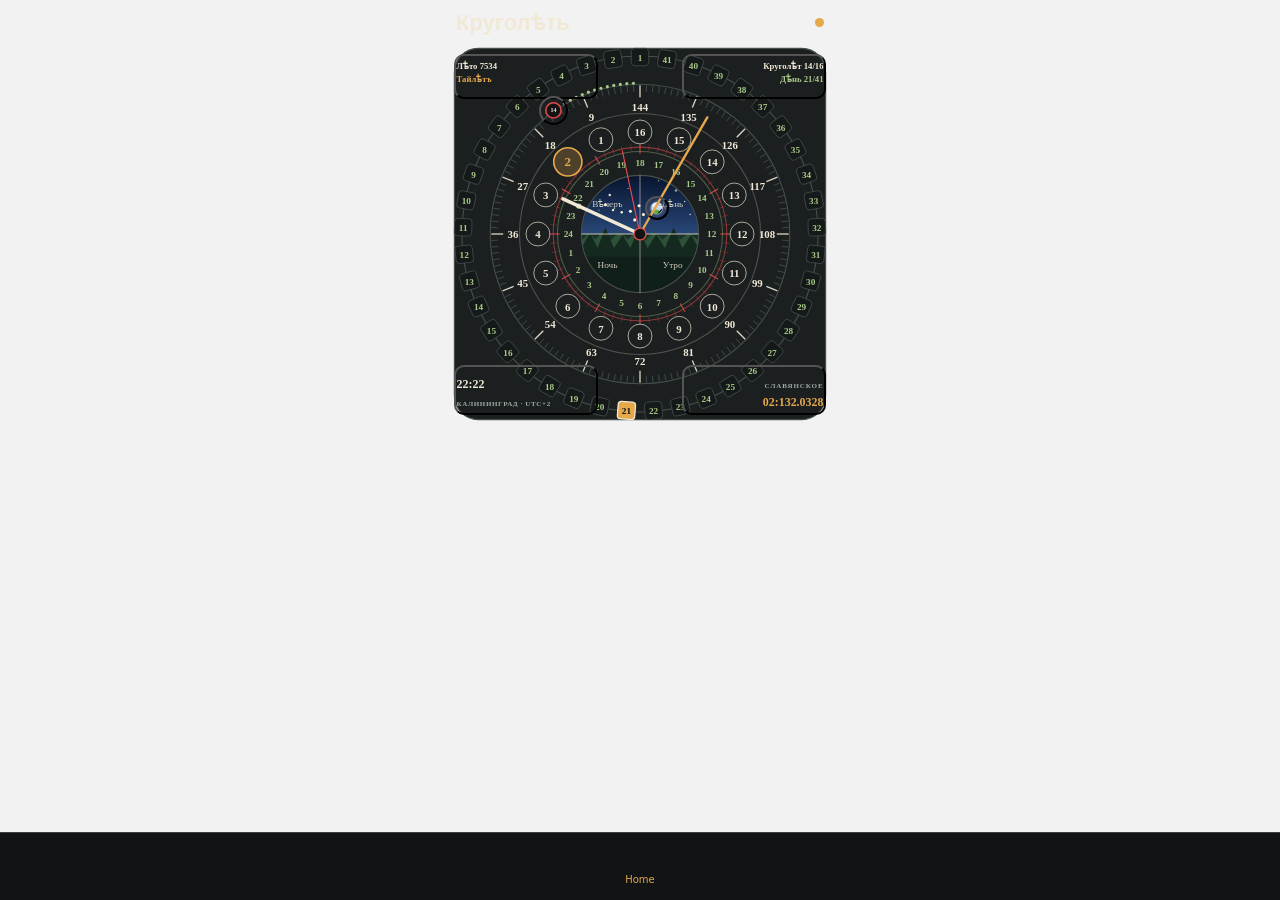
==== commit 3574cc1f: "Remove center ring from focused moon view" ====
--- a/(tabs)/index.html
+++ b/(tabs)/index.html
@@ -389,5 +389,5 @@
 @keyframes r-1pzkwqh{0%{transform:translateY(100%);}100%{transform:translateY(0%);}}
 @keyframes r-imtty0{0%{opacity:0;}100%{opacity:1;}}
 @keyframes r-q67da2{0%{transform:translateX(-100%);}100%{transform:translateX(400%);}}
-@keyframes r-t2lo5v{0%{opacity:1;}100%{opacity:0;}}</style><script type="module">globalThis.__EXPO_ROUTER_HYDRATE__=true;</script><link rel="preload" href="/slavic-clock-widget-pages/_expo/static/css/web-3c251912f90f0ade77aed5e5aa9da516.css" as="style"><link rel="stylesheet" href="/slavic-clock-widget-pages/_expo/static/css/web-3c251912f90f0ade77aed5e5aa9da516.css"><link rel="icon" href="/slavic-clock-widget-pages/favicon.ico" /></head><body><div id="root"><div class="css-g5y9jx r-13awgt0"><!--$--><div class="css-g5y9jx" style="flex:1;--color-primary:#E5A84B;--color-background:#111315;--color-surface:#1B1F20;--color-foreground:#F1E9D5;--color-muted:#9FA8A3;--color-border:#39403D;--color-success:#22C55E;--color-warning:#F59E0B;--color-error:#EF4444"><div class="css-g5y9jx r-13awgt0"><div class="css-g5y9jx" style="flex:1"><div style="position:absolute;left:0;right:0;top:0;bottom:0;pointer-events:none;visibility:hidden"></div><div class="css-g5y9jx r-13awgt0"><div class="css-g5y9jx r-13awgt0 r-1p0dtai r-1d2f490 r-u8s1d r-zchlnj r-ipm5af" style="background-color:rgba(242,242,242,1.00);display:flex"><div class="css-g5y9jx r-13awgt0"><div class="css-g5y9jx r-13awgt0"><!--$--><div style="position:absolute;left:0;right:0;top:0;bottom:0;pointer-events:none;visibility:hidden"></div><div class="css-g5y9jx r-13awgt0" style="flex-direction:column"><div class="css-g5y9jx r-13awgt0 r-1udh08x"><div class="css-g5y9jx r-1p0dtai r-1d2f490 r-u8s1d r-zchlnj r-ipm5af" style="z-index:0"><div class="css-g5y9jx r-13awgt0" style="background-color:rgba(242,242,242,1.00)"><div class="css-g5y9jx r-13awgt0"><!--$--><div class="css-g5y9jx flex-1 bg-background"><div class="css-g5y9jx flex-1" style="padding-top:0px;padding-right:0px;padding-bottom:0px;padding-left:0px"><div class="css-g5y9jx flex-1"><div class="css-g5y9jx r-150rngu r-eqz5dr r-16y2uox r-1wbh5a2 r-11yh6sk r-1rnoaur r-agouwx r-2eszeu"><div class="css-g5y9jx r-1awozwy r-1cmwbt1 r-1t2hasf r-3o4zer r-tskmnb"><div class="css-g5y9jx r-1awozwy r-18u37iz r-1wtj0ep r-17w48nw r-18c5d7m r-13qz1uu"><div dir="auto" class="css-146c3p1 r-1qkvy22 r-evnaw r-b88u0q r-1bymd8e">Круголѣть</div><div class="css-g5y9jx r-fubrfd r-1f0042m r-k5y9r7 r-1t7zxhp"></div></div><div class="css-g5y9jx r-1kihuf0 r-1ujkv8a r-17w48nw r-bnwqim r-13qz1uu"><svg width="100%" height="100%" viewBox="0 0 350 350"><rect x="4" y="4" width="342" height="342" rx="22" fill="#1B1F20" stroke="#46504B" stroke-width="1"></rect><circle cx="175" cy="175" r="164" fill="none" stroke="#46504B" stroke-width="1"></circle><circle cx="175" cy="175" r="138" fill="none" stroke="#46504B" stroke-width="1"></circle><circle cx="175" cy="175" r="80" fill="none" stroke="#E14B4B" stroke-opacity="0.55" stroke-width="1"></circle><circle cx="175" cy="175" r="76" fill="none" stroke="#A8C987" stroke-opacity="0.38" stroke-width="1"></circle><circle cx="175" cy="175" r="111" fill="none" stroke="#F1E9D5" stroke-opacity="0.25" stroke-width="1"></circle><defs><clipPath id="celestial-center-clip"><circle cx="175" cy="175" r="54"></circle></clipPath><clipPath id="moon-disc-clip"><circle cx="191.9056514984547" cy="151.75041817305134" r="5.4"></circle></clipPath><mask maskUnits="userSpaceOnUse" x="186.50565149845468" y="146.35041817305134" width="10.8" height="10.8" id="moon-phase-mask"><rect x="186.50565149845468" y="146.35041817305134" width="10.8" height="10.8" fill="black"></rect><path d="M 191.9056514984547 146.35041817305134 A 5.4 5.4 0 0 0 191.9056514984547 157.15041817305135 A 2.895153645170867 5.4 0 0 0 191.9056514984547 146.35041817305134 Z" fill="white"></path></mask><filter x="-20%" y="-20%" width="140%" height="140%" id="moon-terminator-blur"><feGaussianBlur stdDeviation="0"></feGaussianBlur></filter><radialGradient cx="50%" cy="50%" r="50%" id="moon-glow-gradient"><stop offset="0" stop-color="#DCE7FF" stop-opacity="0.32"></stop><stop offset="0.62" stop-color="#DCE7FF" stop-opacity="0.13"></stop><stop offset="1" stop-color="#DCE7FF" stop-opacity="0"></stop></radialGradient><linearGradient x1="0" y1="0" x2="0" y2="1" id="celestial-sky-gradient"><stop offset="0" stop-color="#07142F"></stop><stop offset="1" stop-color="#294777"></stop></linearGradient></defs><g clip-path="url(#celestial-center-clip)"><rect x="121" y="121" width="108" height="54" fill="url(#celestial-sky-gradient)"></rect><circle cx="147.07889774034635" cy="139" r="1.15" fill="#F1E9D5" fill-opacity="0.95"></circle><circle cx="156.07889774034635" cy="147" r="0.65" fill="#F1E9D5" fill-opacity="0.64"></circle><circle cx="164.07889774034635" cy="133" r="0.65" fill="#F1E9D5" fill-opacity="0.64"></circle><circle cx="186.07889774034635" cy="142" r="0.65" fill="#F1E9D5" fill-opacity="0.95"></circle><circle cx="198.07889774034635" cy="151" r="0.65" fill="#F1E9D5" fill-opacity="0.64"></circle><circle cx="208.07889774034635" cy="135" r="1.15" fill="#F1E9D5" fill-opacity="0.64"></circle><circle cx="216.07889774034635" cy="145" r="0.65" fill="#F1E9D5" fill-opacity="0.95"></circle><circle cx="137.07889774034635" cy="153" r="0.65" fill="#F1E9D5" fill-opacity="0.64"></circle><circle cx="192.07889774034635" cy="126" r="0.65" fill="#F1E9D5" fill-opacity="0.64"></circle><circle cx="221.07889774034635" cy="157" r="0.65" fill="#F1E9D5" fill-opacity="0.95"></circle><circle cx="154.07889774034635" cy="123" r="1.15" fill="#F1E9D5" fill-opacity="0.64"></circle><circle cx="209.07889774034635" cy="119" r="0.65" fill="#F1E9D5" fill-opacity="0.64"></circle><circle cx="143.07889774034635" cy="148" r="1.4" fill="#FFF6DC" fill-opacity="1"></circle><circle cx="150.07889774034635" cy="153" r="1.1" fill="#FFF6DC" fill-opacity="1"></circle><circle cx="158.07889774034635" cy="155" r="1.1" fill="#FFF6DC" fill-opacity="1"></circle><circle cx="166.07889774034635" cy="154" r="1.4" fill="#FFF6DC" fill-opacity="1"></circle><circle cx="174.07889774034635" cy="149" r="1.4" fill="#FFF6DC" fill-opacity="1"></circle><circle cx="178.07889774034635" cy="157" r="1.4" fill="#FFF6DC" fill-opacity="1"></circle><circle cx="170.07889774034635" cy="162" r="1.4" fill="#FFF6DC" fill-opacity="1"></circle><circle cx="191.9056514984547" cy="151.75041817305134" r="10.5" fill="url(#moon-glow-gradient)"></circle><circle cx="191.9056514984547" cy="151.75041817305134" r="5.4" fill="#151719" stroke="#DCE7FF" stroke-opacity="0.78" stroke-width="0.45"></circle><image href="/slavic-clock-widget-pages/assets/assets/new-moon.34bd9d0ae694ac0e4a45a02dd3610004.png" x="186.50565149845468" y="146.35041817305134" width="10.8" height="10.8" preserveAspectRatio="xMidYMid slice" clip-path="url(#moon-disc-clip)"></image><image href="/slavic-clock-widget-pages/assets/assets/full-moon.6983451853afc208fb8b01d745a9ddf0.png" x="186.50565149845468" y="146.35041817305134" width="10.8" height="10.8" preserveAspectRatio="xMidYMid slice" mask="url(#moon-phase-mask)" clip-path="url(#moon-disc-clip)"></image><circle cx="191.9056514984547" cy="151.75041817305134" r="5.4" fill="none" stroke="#DCE7FF" stroke-opacity="0.58" stroke-width="0.4"></circle><rect x="121" y="175" width="108" height="54" fill="#193127"></rect><path d="M121 181 L128 174 L134 180 L141 172 L148 181 L156 173 L164 180 L172 171 L180 181 L188 173 L196 180 L204 172 L212 180 L220 174 L229 181 L229 229 L121 229 Z" fill="#2E513A"></path><path d="M121 188 L129 174 L136 188 L143 169 L151 188 L159 176 L166 188 L174 170 L182 188 L190 175 L198 188 L206 169 L214 188 L222 176 L229 188 L229 229 L121 229 Z" fill="#14291F"></path><rect x="121" y="196" width="108" height="54" fill="#0F1C17" fill-opacity="0.7"></rect><line x1="121" y1="175" x2="229" y2="175" stroke="#F1E9D5" stroke-opacity="0.45" stroke-width="0.7"></line></g><circle cx="175" cy="175" r="54" fill="none" stroke="#46504B" stroke-width="1"></circle><line x1="175" y1="92" x2="175" y2="101" stroke="#E14B4B" stroke-width="1" opacity="0.9"></line><line x1="183.67586245121524" y1="92.45468268443332" x2="183.0486916716093" y2="98.42181405664296" stroke="#E14B4B" stroke-width="0.55" opacity="0.5"></line><line x1="192.25667033787403" y1="93.81374913909414" x2="191.00920019296748" y2="99.68263474349698" stroke="#E14B4B" stroke-width="0.55" opacity="0.5"></line><line x1="200.64841053312063" y1="96.06230914750226" x2="198.79430856687094" y2="101.76864824527318" stroke="#E14B4B" stroke-width="0.55" opacity="0.5"></line><line x1="208.75914137529142" y1="99.17572701566412" x2="206.3187215168366" y2="104.65699976151973" stroke="#E14B4B" stroke-width="0.55" opacity="0.5"></line><line x1="216.5" y1="103.1198914858916" x2="212" y2="110.91412011995155" stroke="#E14B4B" stroke-width="1" opacity="0.9"></line><line x1="223.78617594027526" y1="107.85158946687936" x2="220.25946442652042" y2="112.70569143312905" stroke="#E14B4B" stroke-width="0.55" opacity="0.5"></line><line x1="230.53784032778523" y1="113.31897948537627" x2="226.52305668963209" y2="117.77784843824065" stroke="#E14B4B" stroke-width="0.55" opacity="0.5"></line><line x1="236.68102051462373" y1="119.46215967221477" x2="232.22215156175935" y2="123.47694331036791" stroke="#E14B4B" stroke-width="0.55" opacity="0.5"></line><line x1="242.14841053312063" y1="126.21382405972473" x2="237.29430856687094" y2="129.74053557347958" stroke="#E14B4B" stroke-width="0.55" opacity="0.5"></line><line x1="246.88010851410843" y1="133.5" x2="239.08587988004848" y2="138" stroke="#E14B4B" stroke-width="1" opacity="0.9"></line><line x1="250.8242729843359" y1="141.24085862470858" x2="245.34300023848027" y2="143.6812784831634" stroke="#E14B4B" stroke-width="0.55" opacity="0.5"></line><line x1="253.93769085249772" y1="149.35158946687937" x2="248.2313517547268" y2="151.20569143312906" stroke="#E14B4B" stroke-width="0.55" opacity="0.5"></line><line x1="256.1862508609059" y1="157.74332966212597" x2="250.31736525650302" y2="158.99079980703254" stroke="#E14B4B" stroke-width="0.55" opacity="0.5"></line><line x1="257.54531731556665" y1="166.32413754878476" x2="251.57818594335703" y2="166.9513083283907" stroke="#E14B4B" stroke-width="0.55" opacity="0.5"></line><line x1="258" y1="175" x2="249" y2="175" stroke="#E14B4B" stroke-width="1" opacity="0.9"></line><line x1="257.54531731556665" y1="183.67586245121524" x2="251.57818594335703" y2="183.0486916716093" stroke="#E14B4B" stroke-width="0.55" opacity="0.5"></line><line x1="256.1862508609059" y1="192.25667033787403" x2="250.31736525650302" y2="191.00920019296746" stroke="#E14B4B" stroke-width="0.55" opacity="0.5"></line><line x1="253.93769085249772" y1="200.64841053312063" x2="248.2313517547268" y2="198.79430856687094" stroke="#E14B4B" stroke-width="0.55" opacity="0.5"></line><line x1="250.8242729843359" y1="208.75914137529142" x2="245.34300023848027" y2="206.3187215168366" stroke="#E14B4B" stroke-width="0.55" opacity="0.5"></line><line x1="246.88010851410843" y1="216.5" x2="239.08587988004848" y2="212" stroke="#E14B4B" stroke-width="1" opacity="0.9"></line><line x1="242.14841053312065" y1="223.78617594027526" x2="237.29430856687097" y2="220.25946442652042" stroke="#E14B4B" stroke-width="0.55" opacity="0.5"></line><line x1="236.68102051462373" y1="230.53784032778523" x2="232.22215156175935" y2="226.52305668963209" stroke="#E14B4B" stroke-width="0.55" opacity="0.5"></line><line x1="230.53784032778523" y1="236.68102051462373" x2="226.52305668963209" y2="232.22215156175935" stroke="#E14B4B" stroke-width="0.55" opacity="0.5"></line><line x1="223.78617594027526" y1="242.14841053312063" x2="220.25946442652042" y2="237.29430856687094" stroke="#E14B4B" stroke-width="0.55" opacity="0.5"></line><line x1="216.5" y1="246.8801085141084" x2="212" y2="239.08587988004845" stroke="#E14B4B" stroke-width="1" opacity="0.9"></line><line x1="208.75914137529142" y1="250.8242729843359" x2="206.3187215168366" y2="245.34300023848027" stroke="#E14B4B" stroke-width="0.55" opacity="0.5"></line><line x1="200.64841053312063" y1="253.93769085249772" x2="198.79430856687094" y2="248.2313517547268" stroke="#E14B4B" stroke-width="0.55" opacity="0.5"></line><line x1="192.25667033787403" y1="256.18625086090583" x2="191.00920019296748" y2="250.31736525650302" stroke="#E14B4B" stroke-width="0.55" opacity="0.5"></line><line x1="183.67586245121524" y1="257.54531731556665" x2="183.0486916716093" y2="251.57818594335703" stroke="#E14B4B" stroke-width="0.55" opacity="0.5"></line><line x1="175" y1="258" x2="175" y2="249" stroke="#E14B4B" stroke-width="1" opacity="0.9"></line><line x1="166.3241375487847" y1="257.54531731556665" x2="166.95130832839064" y2="251.57818594335703" stroke="#E14B4B" stroke-width="0.55" opacity="0.5"></line><line x1="157.743329662126" y1="256.1862508609059" x2="158.99079980703254" y2="250.31736525650302" stroke="#E14B4B" stroke-width="0.55" opacity="0.5"></line><line x1="149.35158946687932" y1="253.93769085249772" x2="151.20569143312903" y2="248.2313517547268" stroke="#E14B4B" stroke-width="0.55" opacity="0.5"></line><line x1="141.2408586247086" y1="250.8242729843359" x2="143.6812784831634" y2="245.34300023848027" stroke="#E14B4B" stroke-width="0.55" opacity="0.5"></line><line x1="133.50000000000003" y1="246.88010851410843" x2="138" y2="239.08587988004848" stroke="#E14B4B" stroke-width="1" opacity="0.9"></line><line x1="126.21382405972474" y1="242.14841053312063" x2="129.74053557347958" y2="237.29430856687094" stroke="#E14B4B" stroke-width="0.55" opacity="0.5"></line><line x1="119.46215967221477" y1="236.68102051462373" x2="123.47694331036791" y2="232.22215156175935" stroke="#E14B4B" stroke-width="0.55" opacity="0.5"></line><line x1="113.31897948537629" y1="230.53784032778523" x2="117.77784843824065" y2="226.52305668963209" stroke="#E14B4B" stroke-width="0.55" opacity="0.5"></line><line x1="107.85158946687937" y1="223.78617594027529" x2="112.70569143312906" y2="220.25946442652042" stroke="#E14B4B" stroke-width="0.55" opacity="0.5"></line><line x1="103.11989148589159" y1="216.5" x2="110.91412011995153" y2="212" stroke="#E14B4B" stroke-width="1" opacity="0.9"></line><line x1="99.17572701566414" y1="208.75914137529145" x2="104.65699976151974" y2="206.31872151683663" stroke="#E14B4B" stroke-width="0.55" opacity="0.5"></line><line x1="96.06230914750226" y1="200.64841053312068" x2="101.76864824527318" y2="198.794308566871" stroke="#E14B4B" stroke-width="0.55" opacity="0.5"></line><line x1="93.81374913909413" y1="192.25667033787403" x2="99.68263474349696" y2="191.00920019296746" stroke="#E14B4B" stroke-width="0.55" opacity="0.5"></line><line x1="92.45468268443332" y1="183.67586245121527" x2="98.42181405664296" y2="183.04869167160933" stroke="#E14B4B" stroke-width="0.55" opacity="0.5"></line><line x1="92" y1="175" x2="101" y2="175" stroke="#E14B4B" stroke-width="1" opacity="0.9"></line><line x1="92.45468268443331" y1="166.3241375487848" x2="98.42181405664294" y2="166.95130832839072" stroke="#E14B4B" stroke-width="0.55" opacity="0.5"></line><line x1="93.81374913909413" y1="157.743329662126" x2="99.68263474349696" y2="158.99079980703254" stroke="#E14B4B" stroke-width="0.55" opacity="0.5"></line><line x1="96.06230914750226" y1="149.35158946687935" x2="101.76864824527318" y2="151.20569143312903" stroke="#E14B4B" stroke-width="0.55" opacity="0.5"></line><line x1="99.17572701566411" y1="141.2408586247086" x2="104.65699976151971" y2="143.68127848316342" stroke="#E14B4B" stroke-width="0.55" opacity="0.5"></line><line x1="103.1198914858916" y1="133.5" x2="110.91412011995155" y2="138" stroke="#E14B4B" stroke-width="1" opacity="0.9"></line><line x1="107.85158946687936" y1="126.21382405972474" x2="112.70569143312905" y2="129.74053557347958" stroke="#E14B4B" stroke-width="0.55" opacity="0.5"></line><line x1="113.31897948537627" y1="119.46215967221477" x2="117.77784843824065" y2="123.47694331036791" stroke="#E14B4B" stroke-width="0.55" opacity="0.5"></line><line x1="119.46215967221474" y1="113.3189794853763" x2="123.4769433103679" y2="117.77784843824065" stroke="#E14B4B" stroke-width="0.55" opacity="0.5"></line><line x1="126.21382405972471" y1="107.85158946687937" x2="129.74053557347958" y2="112.70569143312906" stroke="#E14B4B" stroke-width="0.55" opacity="0.5"></line><line x1="133.49999999999997" y1="103.1198914858916" x2="137.99999999999997" y2="110.91412011995155" stroke="#E14B4B" stroke-width="1" opacity="0.9"></line><line x1="141.2408586247086" y1="99.17572701566412" x2="143.6812784831634" y2="104.65699976151973" stroke="#E14B4B" stroke-width="0.55" opacity="0.5"></line><line x1="149.35158946687935" y1="96.06230914750226" x2="151.20569143312903" y2="101.76864824527318" stroke="#E14B4B" stroke-width="0.55" opacity="0.5"></line><line x1="157.74332966212594" y1="93.81374913909414" x2="158.9907998070325" y2="99.68263474349698" stroke="#E14B4B" stroke-width="0.55" opacity="0.5"></line><line x1="166.32413754878476" y1="92.45468268443331" x2="166.9513083283907" y2="98.42181405664294" stroke="#E14B4B" stroke-width="0.55" opacity="0.5"></line><g><rect x="167" y="4" width="16" height="16" rx="3" fill="#151919" stroke="#46504B" stroke-width="0.7" transform="rotate(0 175 12)"></rect><text x="175" y="15.5" fill="#A8C987" text-anchor="middle" style="font-size:8.5;font-weight:700">1</text></g><g><rect x="142.11816667232347" y="5.910290923803188" width="16" height="16" rx="3" fill="#151919" stroke="#46504B" stroke-width="0.7" transform="rotate(-8.78048780487805 150.11816667232347 13.910290923803188)"></rect><text x="150.11816667232347" y="17.41029092380319" fill="#A8C987" text-anchor="middle" style="font-size:8.5;font-weight:700">2</text></g><g><rect x="117.81954242898365" y="11.596388095046308" width="16" height="16" rx="3" fill="#151919" stroke="#46504B" stroke-width="0.7" transform="rotate(-17.5609756097561 125.81954242898365 19.596388095046308)"></rect><text x="125.81954242898365" y="23.096388095046308" fill="#A8C987" text-anchor="middle" style="font-size:8.5;font-weight:700">3</text></g><g><rect x="94.67366642768556" y="20.925014215347943" width="16" height="16" rx="3" fill="#151919" stroke="#46504B" stroke-width="0.7" transform="rotate(-26.341463414634145 102.67366642768556 28.925014215347943)"></rect><text x="102.67366642768556" y="32.42501421534794" fill="#A8C987" text-anchor="middle" style="font-size:8.5;font-weight:700">4</text></g><g><rect x="73.22305838436485" y="33.677514195025" width="16" height="16" rx="3" fill="#151919" stroke="#46504B" stroke-width="0.7" transform="rotate(-35.1219512195122 81.22305838436485 41.677514195025)"></rect><text x="81.22305838436485" y="45.177514195025" fill="#A8C987" text-anchor="middle" style="font-size:8.5;font-weight:700">5</text></g><g><rect x="53.97050237086462" y="49.5549802430717" width="16" height="16" rx="3" fill="#151919" stroke="#46504B" stroke-width="0.7" transform="rotate(-43.90243902439024 61.97050237086462 57.5549802430717)"></rect><text x="61.97050237086462" y="61.0549802430717" fill="#A8C987" text-anchor="middle" style="font-size:8.5;font-weight:700">6</text></g><g><rect x="37.36726198243147" y="68.18525801243803" width="16" height="16" rx="3" fill="#151919" stroke="#46504B" stroke-width="0.7" transform="rotate(-52.68292682926829 45.36726198243147 76.18525801243803)"></rect><text x="45.36726198243147" y="79.68525801243803" fill="#A8C987" text-anchor="middle" style="font-size:8.5;font-weight:700">7</text></g><g><rect x="23.80250310151638" y="89.13166958250116" width="16" height="16" rx="3" fill="#151919" stroke="#46504B" stroke-width="0.7" transform="rotate(-61.463414634146346 31.80250310151638 97.13166958250116)"></rect><text x="31.80250310151638" y="100.63166958250116" fill="#A8C987" text-anchor="middle" style="font-size:8.5;font-weight:700">8</text></g><g><rect x="13.59417217933148" y="111.90324881941405" width="16" height="16" rx="3" fill="#151919" stroke="#46504B" stroke-width="0.7" transform="rotate(-70.2439024390244 21.59417217933148 119.90324881941405)"></rect><text x="21.59417217933148" y="123.40324881941405" fill="#A8C987" text-anchor="middle" style="font-size:8.5;font-weight:700">9</text></g><g><rect x="6.981543840512643" y="135.96624920615903" width="16" height="16" rx="3" fill="#151919" stroke="#46504B" stroke-width="0.7" transform="rotate(-79.02439024390245 14.981543840512643 143.96624920615903)"></rect><text x="14.981543840512643" y="147.46624920615903" fill="#A8C987" text-anchor="middle" style="font-size:8.5;font-weight:700">10</text></g><g><rect x="4.119612488717962" y="160.75665440852427" width="16" height="16" rx="3" fill="#151919" stroke="#46504B" stroke-width="0.7" transform="rotate(-87.80487804878048 12.119612488717962 168.75665440852427)"></rect><text x="12.119612488717962" y="172.25665440852427" fill="#A8C987" text-anchor="middle" style="font-size:8.5;font-weight:700">11</text></g><g><rect x="5.075459369172961" y="185.69339833993922" width="16" height="16" rx="3" fill="#151919" stroke="#46504B" stroke-width="0.7" transform="rotate(-96.58536585365854 13.075459369172961 193.69339833993922)"></rect><text x="13.075459369172961" y="197.19339833993922" fill="#A8C987" text-anchor="middle" style="font-size:8.5;font-weight:700">12</text></g><g><rect x="9.826680241138007" y="210.19198485805586" width="16" height="16" rx="3" fill="#151919" stroke="#46504B" stroke-width="0.7" transform="rotate(-105.36585365853658 17.826680241138007 218.19198485805586)"></rect><text x="17.826680241138007" y="221.69198485805586" fill="#A8C987" text-anchor="middle" style="font-size:8.5;font-weight:700">13</text></g><g><rect x="18.261910514322324" y="233.6781878589283" width="16" height="16" rx="3" fill="#151919" stroke="#46504B" stroke-width="0.7" transform="rotate(-114.14634146341463 26.261910514322324 241.6781878589283)"></rect><text x="26.261910514322324" y="245.1781878589283" fill="#A8C987" text-anchor="middle" style="font-size:8.5;font-weight:700">14</text></g><g><rect x="30.183435540492184" y="255.6015106501991" width="16" height="16" rx="3" fill="#151919" stroke="#46504B" stroke-width="0.7" transform="rotate(-122.92682926829269 38.183435540492184 263.6015106501991)"></rect><text x="38.183435540492184" y="267.1015106501991" fill="#A8C987" text-anchor="middle" style="font-size:8.5;font-weight:700">15</text></g><g><rect x="45.31182487725006" y="275.4480891269871" width="16" height="16" rx="3" fill="#151919" stroke="#46504B" stroke-width="0.7" transform="rotate(-131.70731707317074 53.31182487725006 283.4480891269871)"></rect><text x="53.31182487725006" y="286.9480891269871" fill="#A8C987" text-anchor="middle" style="font-size:8.5;font-weight:700">16</text></g><g><rect x="63.29248190077075" y="292.75273631097673" width="16" height="16" rx="3" fill="#151919" stroke="#46504B" stroke-width="0.7" transform="rotate(-140.4878048780488 71.29248190077075 300.75273631097673)"></rect><text x="71.29248190077075" y="304.25273631097673" fill="#A8C987" text-anchor="middle" style="font-size:8.5;font-weight:700">17</text></g><g><rect x="83.70395525012094" y="307.10984593891374" width="16" height="16" rx="3" fill="#151919" stroke="#46504B" stroke-width="0.7" transform="rotate(-149.2682926829268 91.70395525012094 315.10984593891374)"></rect><text x="91.70395525012094" y="318.60984593891374" fill="#A8C987" text-anchor="middle" style="font-size:8.5;font-weight:700">18</text></g><g><rect x="106.06781728995466" y="318.1828995296414" width="16" height="16" rx="3" fill="#151919" stroke="#46504B" stroke-width="0.7" transform="rotate(-158.0487804878049 114.06781728995466 326.1828995296414)"></rect><text x="114.06781728995466" y="329.6828995296414" fill="#A8C987" text-anchor="middle" style="font-size:8.5;font-weight:700">19</text></g><g><rect x="129.8598780487886" y="325.712354092078" width="16" height="16" rx="3" fill="#151919" stroke="#46504B" stroke-width="0.7" transform="rotate(-166.82926829268294 137.8598780487886 333.712354092078)"></rect><text x="137.8598780487886" y="337.212354092078" fill="#A8C987" text-anchor="middle" style="font-size:8.5;font-weight:700">20</text></g><g><rect x="154.52247178765128" y="329.5217255929497" width="16" height="16" rx="3" fill="#E5A84B" stroke="#F1E9D5" stroke-width="1.2" transform="rotate(-175.60975609756096 162.52247178765128 337.5217255929497)"></rect><text x="162.52247178765128" y="341.0217255929497" fill="#111315" text-anchor="middle" style="font-size:8.5;font-weight:700">21</text></g><g><rect x="179.4775282123488" y="329.5217255929497" width="16" height="16" rx="3" fill="#151919" stroke="#46504B" stroke-width="0.7" transform="rotate(-184.39024390243904 187.4775282123488 337.5217255929497)"></rect><text x="187.4775282123488" y="341.0217255929497" fill="#A8C987" text-anchor="middle" style="font-size:8.5;font-weight:700">22</text></g><g><rect x="204.14012195121148" y="325.71235409207793" width="16" height="16" rx="3" fill="#151919" stroke="#46504B" stroke-width="0.7" transform="rotate(-193.1707317073171 212.14012195121148 333.71235409207793)"></rect><text x="212.14012195121148" y="337.21235409207793" fill="#A8C987" text-anchor="middle" style="font-size:8.5;font-weight:700">23</text></g><g><rect x="227.93218271004542" y="318.1828995296414" width="16" height="16" rx="3" fill="#151919" stroke="#46504B" stroke-width="0.7" transform="rotate(-201.95121951219514 235.93218271004542 326.1828995296414)"></rect><text x="235.93218271004542" y="329.6828995296414" fill="#A8C987" text-anchor="middle" style="font-size:8.5;font-weight:700">24</text></g><g><rect x="250.296044749879" y="307.10984593891374" width="16" height="16" rx="3" fill="#151919" stroke="#46504B" stroke-width="0.7" transform="rotate(-210.73170731707316 258.296044749879 315.10984593891374)"></rect><text x="258.296044749879" y="318.60984593891374" fill="#A8C987" text-anchor="middle" style="font-size:8.5;font-weight:700">25</text></g><g><rect x="270.7075180992292" y="292.75273631097673" width="16" height="16" rx="3" fill="#151919" stroke="#46504B" stroke-width="0.7" transform="rotate(-219.5121951219512 278.7075180992292 300.75273631097673)"></rect><text x="278.7075180992292" y="304.25273631097673" fill="#A8C987" text-anchor="middle" style="font-size:8.5;font-weight:700">26</text></g><g><rect x="288.68817512274984" y="275.44808912698727" width="16" height="16" rx="3" fill="#151919" stroke="#46504B" stroke-width="0.7" transform="rotate(-228.29268292682926 296.68817512274984 283.44808912698727)"></rect><text x="296.68817512274984" y="286.94808912698727" fill="#A8C987" text-anchor="middle" style="font-size:8.5;font-weight:700">27</text></g><g><rect x="303.81656445950796" y="255.60151065019886" width="16" height="16" rx="3" fill="#151919" stroke="#46504B" stroke-width="0.7" transform="rotate(-237.07317073170734 311.81656445950796 263.60151065019886)"></rect><text x="311.81656445950796" y="267.10151065019886" fill="#A8C987" text-anchor="middle" style="font-size:8.5;font-weight:700">28</text></g><g><rect x="315.7380894856776" y="233.67818785892845" width="16" height="16" rx="3" fill="#151919" stroke="#46504B" stroke-width="0.7" transform="rotate(-245.85365853658539 323.7380894856776 241.67818785892845)"></rect><text x="323.7380894856776" y="245.17818785892845" fill="#A8C987" text-anchor="middle" style="font-size:8.5;font-weight:700">29</text></g><g><rect x="324.173319758862" y="210.19198485805583" width="16" height="16" rx="3" fill="#151919" stroke="#46504B" stroke-width="0.7" transform="rotate(-254.6341463414634 332.173319758862 218.19198485805583)"></rect><text x="332.173319758862" y="221.69198485805583" fill="#A8C987" text-anchor="middle" style="font-size:8.5;font-weight:700">30</text></g><g><rect x="328.92454063082704" y="185.69339833993922" width="16" height="16" rx="3" fill="#151919" stroke="#46504B" stroke-width="0.7" transform="rotate(-263.4146341463415 336.92454063082704 193.69339833993922)"></rect><text x="336.92454063082704" y="197.19339833993922" fill="#A8C987" text-anchor="middle" style="font-size:8.5;font-weight:700">31</text></g><g><rect x="329.88038751128204" y="160.7566544085244" width="16" height="16" rx="3" fill="#151919" stroke="#46504B" stroke-width="0.7" transform="rotate(-272.1951219512195 337.88038751128204 168.7566544085244)"></rect><text x="337.88038751128204" y="172.2566544085244" fill="#A8C987" text-anchor="middle" style="font-size:8.5;font-weight:700">32</text></g><g><rect x="327.01845615948736" y="135.96624920615903" width="16" height="16" rx="3" fill="#151919" stroke="#46504B" stroke-width="0.7" transform="rotate(-280.9756097560976 335.01845615948736 143.96624920615903)"></rect><text x="335.01845615948736" y="147.46624920615903" fill="#A8C987" text-anchor="middle" style="font-size:8.5;font-weight:700">33</text></g><g><rect x="320.4058278206686" y="111.9032488194141" width="16" height="16" rx="3" fill="#151919" stroke="#46504B" stroke-width="0.7" transform="rotate(-289.7560975609756 328.4058278206686 119.9032488194141)"></rect><text x="328.4058278206686" y="123.4032488194141" fill="#A8C987" text-anchor="middle" style="font-size:8.5;font-weight:700">34</text></g><g><rect x="310.1974968984836" y="89.13166958250115" width="16" height="16" rx="3" fill="#151919" stroke="#46504B" stroke-width="0.7" transform="rotate(-298.5365853658536 318.1974968984836 97.13166958250115)"></rect><text x="318.1974968984836" y="100.63166958250115" fill="#A8C987" text-anchor="middle" style="font-size:8.5;font-weight:700">35</text></g><g><rect x="296.63273801756856" y="68.18525801243808" width="16" height="16" rx="3" fill="#151919" stroke="#46504B" stroke-width="0.7" transform="rotate(-307.3170731707317 304.63273801756856 76.18525801243808)"></rect><text x="304.63273801756856" y="79.68525801243808" fill="#A8C987" text-anchor="middle" style="font-size:8.5;font-weight:700">36</text></g><g><rect x="280.02949762913545" y="49.554980243071725" width="16" height="16" rx="3" fill="#151919" stroke="#46504B" stroke-width="0.7" transform="rotate(-316.0975609756098 288.02949762913545 57.554980243071725)"></rect><text x="288.02949762913545" y="61.054980243071725" fill="#A8C987" text-anchor="middle" style="font-size:8.5;font-weight:700">37</text></g><g><rect x="260.77694161563517" y="33.677514195025" width="16" height="16" rx="3" fill="#151919" stroke="#46504B" stroke-width="0.7" transform="rotate(-324.8780487804878 268.77694161563517 41.677514195025)"></rect><text x="268.77694161563517" y="45.177514195025" fill="#A8C987" text-anchor="middle" style="font-size:8.5;font-weight:700">38</text></g><g><rect x="239.32633357231435" y="20.925014215347915" width="16" height="16" rx="3" fill="#151919" stroke="#46504B" stroke-width="0.7" transform="rotate(-333.6585365853659 247.32633357231435 28.925014215347915)"></rect><text x="247.32633357231435" y="32.425014215347915" fill="#A8C987" text-anchor="middle" style="font-size:8.5;font-weight:700">39</text></g><g><rect x="216.1804575710165" y="11.596388095046365" width="16" height="16" rx="3" fill="#151919" stroke="#46504B" stroke-width="0.7" transform="rotate(-342.4390243902439 224.1804575710165 19.596388095046365)"></rect><text x="224.1804575710165" y="23.096388095046365" fill="#A8C987" text-anchor="middle" style="font-size:8.5;font-weight:700">40</text></g><g><rect x="191.88183332767665" y="5.910290923803217" width="16" height="16" rx="3" fill="#151919" stroke="#46504B" stroke-width="0.7" transform="rotate(-351.2195121951219 199.88183332767665 13.910290923803217)"></rect><text x="199.88183332767665" y="17.410290923803217" fill="#A8C987" text-anchor="middle" style="font-size:8.5;font-weight:700">41</text></g><line x1="175" y1="38" x2="175" y2="49" stroke="#F1E9D5" stroke-width="1.2" opacity="0.9"></line><line x1="180.97585606905108" y1="38.13039364328549" x2="180.71413974485904" y2="44.12468297277664" stroke="#9FA8A3" stroke-width="0.55" opacity="0.5"></line><line x1="186.94033675642916" y1="38.52132636143085" x2="186.4174022999432" y2="44.49849454998133" stroke="#9FA8A3" stroke-width="0.55" opacity="0.5"></line><line x1="192.88208833414708" y1="39.172053991787976" x2="192.09893118082678" y2="45.12072316003085" stroke="#9FA8A3" stroke-width="0.55" opacity="0.5"></line><line x1="198.78980034036948" y1="40.08133783732751" x2="197.74791127436788" y2="45.99018435540074" stroke="#9FA8A3" stroke-width="0.55" opacity="0.5"></line><line x1="204.65222710952008" y1="41.24744702456914" x2="203.35358942589147" y2="47.10522306728873" stroke="#9FA8A3" stroke-width="0.55" opacity="0.5"></line><line x1="210.45820917904535" y1="42.66816179839765" x2="208.90529490843022" y2="48.46371675613206" stroke="#9FA8A3" stroke-width="0.55" opacity="0.5"></line><line x1="216.19669453208544" y1="44.34077774749292" x2="214.3924597350598" y2="50.06307945198229" stroke="#9FA8A3" stroke-width="0.55" opacity="0.5"></line><line x1="221.85675963561664" y1="46.26211095233057" x2="219.80463877566262" y2="51.900266677046005" stroke="#9FA8A3" stroke-width="0.55" opacity="0.5"></line><line x1="227.4276302340173" y1="48.428504045953716" x2="223.21811247800133" y2="58.59117890357787" stroke="#F1E9D5" stroke-width="1.2" opacity="0.9"></line><line x1="232.89870185847582" y1="50.83583317597896" x2="230.36299228803162" y2="56.273679898198864" stroke="#9FA8A3" stroke-width="0.55" opacity="0.5"></line><line x1="238.25956001319966" y1="53.47951585458364" x2="235.48906833378948" y2="58.801580853652965" stroke="#9FA8A3" stroke-width="0.55" opacity="0.5"></line><line x1="243.5" y1="56.35451968153191" x2="240.5" y2="61.550672104238544" stroke="#9FA8A3" stroke-width="0.55" opacity="0.5"></line><line x1="248.61004634351485" y1="59.45537192363467" x2="245.3862486934339" y2="64.51572059851199" stroke="#9FA8A3" stroke-width="0.55" opacity="0.5"></line><line x1="253.5799717800933" y1="62.77616993240812" x2="250.13851316198702" y2="67.69108219814207" stroke="#9FA8A3" stroke-width="0.55" opacity="0.5"></line><line x1="258.4003157741947" y1="66.31059238010079" x2="254.74774720014238" y2="71.0707124218482" stroke="#9FA8A3" stroke-width="0.55" opacity="0.5"></line><line x1="263.0619025270559" y1="70.05191129270001" x2="259.20517686893663" y2="74.64817795141389" stroke="#9FA8A3" stroke-width="0.55" opacity="0.5"></line><line x1="267.55585844334547" y1="73.993004857013" x2="263.5023171976515" y2="78.41666887787375" stroke="#9FA8A3" stroke-width="0.55" opacity="0.5"></line><line x1="271.873629022557" y1="78.126370977443" x2="264.095454429505" y2="85.90454557049502" stroke="#F1E9D5" stroke-width="1.2" opacity="0.9"></line><line x1="276.00699514298697" y1="82.44414155665454" x2="271.58333112212625" y2="86.4976828023485" stroke="#9FA8A3" stroke-width="0.55" opacity="0.5"></line><line x1="279.9480887073" y1="86.93809747294412" x2="275.3518220485861" y2="90.79482313106335" stroke="#9FA8A3" stroke-width="0.55" opacity="0.5"></line><line x1="283.6894076198992" y1="91.59968422580528" x2="278.9292875781518" y2="95.2522527998576" stroke="#9FA8A3" stroke-width="0.55" opacity="0.5"></line><line x1="287.2238300675919" y1="96.42002821990671" x2="282.30891780185794" y2="99.86148683801298" stroke="#9FA8A3" stroke-width="0.55" opacity="0.5"></line><line x1="290.5446280763653" y1="101.38995365648513" x2="285.48427940148804" y2="104.61375130656607" stroke="#9FA8A3" stroke-width="0.55" opacity="0.5"></line><line x1="293.6454803184681" y1="106.50000000000001" x2="288.4493278957615" y2="109.50000000000001" stroke="#9FA8A3" stroke-width="0.55" opacity="0.5"></line><line x1="296.5204841454164" y1="111.74043998680035" x2="291.1984191463471" y2="114.51093166621055" stroke="#9FA8A3" stroke-width="0.55" opacity="0.5"></line><line x1="299.16416682402104" y1="117.10129814152418" x2="293.72632010180115" y2="119.63700771196838" stroke="#9FA8A3" stroke-width="0.55" opacity="0.5"></line><line x1="301.57149595404627" y1="122.5723697659827" x2="291.4088210964221" y2="126.7818875219987" stroke="#F1E9D5" stroke-width="1.2" opacity="0.9"></line><line x1="303.73788904766946" y1="128.1432403643834" x2="298.099733322954" y2="130.1953612243374" stroke="#9FA8A3" stroke-width="0.55" opacity="0.5"></line><line x1="305.6592222525071" y1="133.80330546791458" x2="299.9369205480177" y2="135.6075402649402" stroke="#9FA8A3" stroke-width="0.55" opacity="0.5"></line><line x1="307.33183820160235" y1="139.54179082095465" x2="301.53628324386796" y2="141.09470509156978" stroke="#9FA8A3" stroke-width="0.55" opacity="0.5"></line><line x1="308.75255297543083" y1="145.34777289047992" x2="302.89477693271124" y2="146.64641057410853" stroke="#9FA8A3" stroke-width="0.55" opacity="0.5"></line><line x1="309.9186621626725" y1="151.21019965963055" x2="304.00981564459926" y2="152.25208872563212" stroke="#9FA8A3" stroke-width="0.55" opacity="0.5"></line><line x1="310.82794600821205" y1="157.11791166585294" x2="304.8792768399692" y2="157.90106881917325" stroke="#9FA8A3" stroke-width="0.55" opacity="0.5"></line><line x1="311.47867363856915" y1="163.05966324357084" x2="305.50150545001867" y2="163.5825977000568" stroke="#9FA8A3" stroke-width="0.55" opacity="0.5"></line><line x1="311.8696063567145" y1="169.02414393094898" x2="305.87531702722333" y2="169.285860255141" stroke="#9FA8A3" stroke-width="0.55" opacity="0.5"></line><line x1="312" y1="175" x2="301" y2="175" stroke="#F1E9D5" stroke-width="1.2" opacity="0.9"></line><line x1="311.8696063567145" y1="180.975856069051" x2="305.87531702722333" y2="180.71413974485898" stroke="#9FA8A3" stroke-width="0.55" opacity="0.5"></line><line x1="311.47867363856915" y1="186.94033675642916" x2="305.50150545001867" y2="186.4174022999432" stroke="#9FA8A3" stroke-width="0.55" opacity="0.5"></line><line x1="310.82794600821205" y1="192.88208833414706" x2="304.8792768399692" y2="192.09893118082675" stroke="#9FA8A3" stroke-width="0.55" opacity="0.5"></line><line x1="309.9186621626725" y1="198.78980034036945" x2="304.00981564459926" y2="197.74791127436788" stroke="#9FA8A3" stroke-width="0.55" opacity="0.5"></line><line x1="308.75255297543083" y1="204.65222710952008" x2="302.89477693271124" y2="203.35358942589147" stroke="#9FA8A3" stroke-width="0.55" opacity="0.5"></line><line x1="307.33183820160235" y1="210.45820917904535" x2="301.53628324386796" y2="208.90529490843022" stroke="#9FA8A3" stroke-width="0.55" opacity="0.5"></line><line x1="305.6592222525071" y1="216.19669453208542" x2="299.9369205480177" y2="214.3924597350598" stroke="#9FA8A3" stroke-width="0.55" opacity="0.5"></line><line x1="303.73788904766946" y1="221.85675963561664" x2="298.09973332295397" y2="219.80463877566262" stroke="#9FA8A3" stroke-width="0.55" opacity="0.5"></line><line x1="301.57149595404627" y1="227.4276302340173" x2="291.4088210964221" y2="223.2181124780013" stroke="#F1E9D5" stroke-width="1.2" opacity="0.9"></line><line x1="299.16416682402104" y1="232.8987018584758" x2="293.72632010180115" y2="230.3629922880316" stroke="#9FA8A3" stroke-width="0.55" opacity="0.5"></line><line x1="296.5204841454164" y1="238.25956001319963" x2="291.1984191463471" y2="235.48906833378945" stroke="#9FA8A3" stroke-width="0.55" opacity="0.5"></line><line x1="293.6454803184681" y1="243.5" x2="288.4493278957615" y2="240.5" stroke="#9FA8A3" stroke-width="0.55" opacity="0.5"></line><line x1="290.54462807636537" y1="248.61004634351485" x2="285.48427940148804" y2="245.3862486934339" stroke="#9FA8A3" stroke-width="0.55" opacity="0.5"></line><line x1="287.22383006759185" y1="253.5799717800933" x2="282.30891780185794" y2="250.13851316198702" stroke="#9FA8A3" stroke-width="0.55" opacity="0.5"></line><line x1="283.6894076198992" y1="258.4003157741947" x2="278.9292875781518" y2="254.74774720014238" stroke="#9FA8A3" stroke-width="0.55" opacity="0.5"></line><line x1="279.9480887073" y1="263.06190252705585" x2="275.3518220485861" y2="259.20517686893663" stroke="#9FA8A3" stroke-width="0.55" opacity="0.5"></line><line x1="276.00699514298697" y1="267.55585844334547" x2="271.58333112212625" y2="263.5023171976515" stroke="#9FA8A3" stroke-width="0.55" opacity="0.5"></line><line x1="271.873629022557" y1="271.873629022557" x2="264.095454429505" y2="264.09545442950497" stroke="#F1E9D5" stroke-width="1.2" opacity="0.9"></line><line x1="267.55585844334547" y1="276.00699514298697" x2="263.5023171976515" y2="271.58333112212625" stroke="#9FA8A3" stroke-width="0.55" opacity="0.5"></line><line x1="263.0619025270559" y1="279.9480887073" x2="259.20517686893663" y2="275.3518220485861" stroke="#9FA8A3" stroke-width="0.55" opacity="0.5"></line><line x1="258.4003157741947" y1="283.6894076198992" x2="254.74774720014238" y2="278.9292875781518" stroke="#9FA8A3" stroke-width="0.55" opacity="0.5"></line><line x1="253.5799717800933" y1="287.22383006759185" x2="250.13851316198702" y2="282.30891780185794" stroke="#9FA8A3" stroke-width="0.55" opacity="0.5"></line><line x1="248.61004634351485" y1="290.5446280763653" x2="245.3862486934339" y2="285.48427940148804" stroke="#9FA8A3" stroke-width="0.55" opacity="0.5"></line><line x1="243.5" y1="293.6454803184681" x2="240.5" y2="288.4493278957615" stroke="#9FA8A3" stroke-width="0.55" opacity="0.5"></line><line x1="238.25956001319966" y1="296.5204841454164" x2="235.48906833378948" y2="291.198419146347" stroke="#9FA8A3" stroke-width="0.55" opacity="0.5"></line><line x1="232.89870185847582" y1="299.16416682402104" x2="230.36299228803162" y2="293.72632010180115" stroke="#9FA8A3" stroke-width="0.55" opacity="0.5"></line><line x1="227.4276302340173" y1="301.57149595404627" x2="223.21811247800133" y2="291.4088210964221" stroke="#F1E9D5" stroke-width="1.2" opacity="0.9"></line><line x1="221.85675963561664" y1="303.73788904766946" x2="219.80463877566262" y2="298.09973332295397" stroke="#9FA8A3" stroke-width="0.55" opacity="0.5"></line><line x1="216.19669453208544" y1="305.6592222525071" x2="214.3924597350598" y2="299.9369205480177" stroke="#9FA8A3" stroke-width="0.55" opacity="0.5"></line><line x1="210.45820917904535" y1="307.33183820160235" x2="208.90529490843022" y2="301.53628324386796" stroke="#9FA8A3" stroke-width="0.55" opacity="0.5"></line><line x1="204.65222710952008" y1="308.75255297543083" x2="203.35358942589147" y2="302.89477693271124" stroke="#9FA8A3" stroke-width="0.55" opacity="0.5"></line><line x1="198.78980034036948" y1="309.9186621626725" x2="197.74791127436788" y2="304.00981564459926" stroke="#9FA8A3" stroke-width="0.55" opacity="0.5"></line><line x1="192.88208833414708" y1="310.82794600821205" x2="192.09893118082678" y2="304.8792768399692" stroke="#9FA8A3" stroke-width="0.55" opacity="0.5"></line><line x1="186.94033675642916" y1="311.47867363856915" x2="186.4174022999432" y2="305.50150545001867" stroke="#9FA8A3" stroke-width="0.55" opacity="0.5"></line><line x1="180.97585606905108" y1="311.8696063567145" x2="180.71413974485904" y2="305.87531702722333" stroke="#9FA8A3" stroke-width="0.55" opacity="0.5"></line><line x1="175" y1="312" x2="175" y2="301" stroke="#F1E9D5" stroke-width="1.2" opacity="0.9"></line><line x1="169.02414393094898" y1="311.8696063567145" x2="169.285860255141" y2="305.87531702722333" stroke="#9FA8A3" stroke-width="0.55" opacity="0.5"></line><line x1="163.05966324357092" y1="311.47867363856915" x2="163.58259770005685" y2="305.50150545001867" stroke="#9FA8A3" stroke-width="0.55" opacity="0.5"></line><line x1="157.11791166585297" y1="310.82794600821205" x2="157.90106881917328" y2="304.8792768399692" stroke="#9FA8A3" stroke-width="0.55" opacity="0.5"></line><line x1="151.21019965963055" y1="309.9186621626725" x2="152.25208872563212" y2="304.00981564459926" stroke="#9FA8A3" stroke-width="0.55" opacity="0.5"></line><line x1="145.34777289047992" y1="308.75255297543083" x2="146.64641057410853" y2="302.89477693271124" stroke="#9FA8A3" stroke-width="0.55" opacity="0.5"></line><line x1="139.54179082095465" y1="307.33183820160235" x2="141.09470509156978" y2="301.53628324386796" stroke="#9FA8A3" stroke-width="0.55" opacity="0.5"></line><line x1="133.80330546791453" y1="305.6592222525071" x2="135.60754026494016" y2="299.9369205480177" stroke="#9FA8A3" stroke-width="0.55" opacity="0.5"></line><line x1="128.1432403643834" y1="303.73788904766946" x2="130.1953612243374" y2="298.099733322954" stroke="#9FA8A3" stroke-width="0.55" opacity="0.5"></line><line x1="122.5723697659827" y1="301.57149595404627" x2="126.7818875219987" y2="291.4088210964221" stroke="#F1E9D5" stroke-width="1.2" opacity="0.9"></line><line x1="117.10129814152418" y1="299.16416682402104" x2="119.63700771196838" y2="293.72632010180115" stroke="#9FA8A3" stroke-width="0.55" opacity="0.5"></line><line x1="111.74043998680042" y1="296.5204841454164" x2="114.51093166621064" y2="291.1984191463471" stroke="#9FA8A3" stroke-width="0.55" opacity="0.5"></line><line x1="106.50000000000003" y1="293.6454803184681" x2="109.50000000000003" y2="288.4493278957615" stroke="#9FA8A3" stroke-width="0.55" opacity="0.5"></line><line x1="101.38995365648518" y1="290.54462807636537" x2="104.61375130656612" y2="285.48427940148804" stroke="#9FA8A3" stroke-width="0.55" opacity="0.5"></line><line x1="96.42002821990673" y1="287.2238300675919" x2="99.861486838013" y2="282.30891780185794" stroke="#9FA8A3" stroke-width="0.55" opacity="0.5"></line><line x1="91.59968422580528" y1="283.6894076198992" x2="95.2522527998576" y2="278.9292875781518" stroke="#9FA8A3" stroke-width="0.55" opacity="0.5"></line><line x1="86.93809747294407" y1="279.9480887073" x2="90.7948231310633" y2="275.3518220485861" stroke="#9FA8A3" stroke-width="0.55" opacity="0.5"></line><line x1="82.44414155665454" y1="276.00699514298697" x2="86.4976828023485" y2="271.58333112212625" stroke="#9FA8A3" stroke-width="0.55" opacity="0.5"></line><line x1="78.126370977443" y1="271.873629022557" x2="85.90454557049502" y2="264.095454429505" stroke="#F1E9D5" stroke-width="1.2" opacity="0.9"></line><line x1="73.99300485701302" y1="267.55585844334547" x2="78.41666887787376" y2="263.5023171976515" stroke="#9FA8A3" stroke-width="0.55" opacity="0.5"></line><line x1="70.05191129270007" y1="263.06190252705596" x2="74.64817795141394" y2="259.20517686893675" stroke="#9FA8A3" stroke-width="0.55" opacity="0.5"></line><line x1="66.31059238010077" y1="258.4003157741947" x2="71.07071242184819" y2="254.74774720014238" stroke="#9FA8A3" stroke-width="0.55" opacity="0.5"></line><line x1="62.77616993240815" y1="253.57997178009336" x2="67.6910821981421" y2="250.13851316198708" stroke="#9FA8A3" stroke-width="0.55" opacity="0.5"></line><line x1="59.45537192363466" y1="248.61004634351485" x2="64.51572059851198" y2="245.3862486934339" stroke="#9FA8A3" stroke-width="0.55" opacity="0.5"></line><line x1="56.3545196815319" y1="243.5" x2="61.55067210423853" y2="240.5" stroke="#9FA8A3" stroke-width="0.55" opacity="0.5"></line><line x1="53.479515854583596" y1="238.25956001319958" x2="58.80158085365292" y2="235.4890683337894" stroke="#9FA8A3" stroke-width="0.55" opacity="0.5"></line><line x1="50.83583317597896" y1="232.89870185847582" x2="56.273679898198864" y2="230.36299228803165" stroke="#9FA8A3" stroke-width="0.55" opacity="0.5"></line><line x1="48.428504045953716" y1="227.42763023401733" x2="58.59117890357787" y2="223.21811247800133" stroke="#F1E9D5" stroke-width="1.2" opacity="0.9"></line><line x1="46.26211095233057" y1="221.85675963561664" x2="51.900266677046005" y2="219.80463877566262" stroke="#9FA8A3" stroke-width="0.55" opacity="0.5"></line><line x1="44.34077774749295" y1="216.1966945320855" x2="50.063079451982304" y2="214.39245973505984" stroke="#9FA8A3" stroke-width="0.55" opacity="0.5"></line><line x1="42.66816179839765" y1="210.45820917904538" x2="48.46371675613207" y2="208.90529490843025" stroke="#9FA8A3" stroke-width="0.55" opacity="0.5"></line><line x1="41.24744702456914" y1="204.65222710952014" x2="47.10522306728875" y2="203.35358942589153" stroke="#9FA8A3" stroke-width="0.55" opacity="0.5"></line><line x1="40.08133783732751" y1="198.78980034036945" x2="45.99018435540074" y2="197.74791127436788" stroke="#9FA8A3" stroke-width="0.55" opacity="0.5"></line><line x1="39.172053991787976" y1="192.88208833414706" x2="45.12072316003085" y2="192.09893118082675" stroke="#9FA8A3" stroke-width="0.55" opacity="0.5"></line><line x1="38.52132636143085" y1="186.94033675642925" x2="44.49849454998133" y2="186.4174022999433" stroke="#9FA8A3" stroke-width="0.55" opacity="0.5"></line><line x1="38.13039364328549" y1="180.97585606905105" x2="44.12468297277664" y2="180.71413974485904" stroke="#9FA8A3" stroke-width="0.55" opacity="0.5"></line><line x1="38" y1="175.00000000000003" x2="49" y2="175.00000000000003" stroke="#F1E9D5" stroke-width="1.2" opacity="0.9"></line><line x1="38.13039364328549" y1="169.02414393094892" x2="44.12468297277664" y2="169.28586025514096" stroke="#9FA8A3" stroke-width="0.55" opacity="0.5"></line><line x1="38.52132636143085" y1="163.05966324357087" x2="44.49849454998133" y2="163.5825977000568" stroke="#9FA8A3" stroke-width="0.55" opacity="0.5"></line><line x1="39.172053991787976" y1="157.11791166585297" x2="45.12072316003082" y2="157.90106881917328" stroke="#9FA8A3" stroke-width="0.55" opacity="0.5"></line><line x1="40.08133783732751" y1="151.21019965963052" x2="45.99018435540074" y2="152.25208872563212" stroke="#9FA8A3" stroke-width="0.55" opacity="0.5"></line><line x1="41.24744702456914" y1="145.3477728904799" x2="47.10522306728873" y2="146.64641057410853" stroke="#9FA8A3" stroke-width="0.55" opacity="0.5"></line><line x1="42.66816179839762" y1="139.5417908209547" x2="48.46371675613203" y2="141.09470509156984" stroke="#9FA8A3" stroke-width="0.55" opacity="0.5"></line><line x1="44.34077774749292" y1="133.80330546791458" x2="50.063079451982276" y2="135.6075402649402" stroke="#9FA8A3" stroke-width="0.55" opacity="0.5"></line><line x1="46.262110952330545" y1="128.1432403643834" x2="51.90026667704599" y2="130.1953612243374" stroke="#9FA8A3" stroke-width="0.55" opacity="0.5"></line><line x1="48.42850404595369" y1="122.57236976598278" x2="58.59117890357784" y2="126.78188752199875" stroke="#F1E9D5" stroke-width="1.2" opacity="0.9"></line><line x1="50.83583317597895" y1="117.1012981415242" x2="56.27367989819885" y2="119.6370077119684" stroke="#9FA8A3" stroke-width="0.55" opacity="0.5"></line><line x1="53.47951585458361" y1="111.74043998680037" x2="58.801580853652936" y2="114.51093166621058" stroke="#9FA8A3" stroke-width="0.55" opacity="0.5"></line><line x1="56.35451968153191" y1="106.49999999999999" x2="61.550672104238544" y2="109.49999999999999" stroke="#9FA8A3" stroke-width="0.55" opacity="0.5"></line><line x1="59.455371923634644" y1="101.38995365648518" x2="64.51572059851196" y2="104.61375130656612" stroke="#9FA8A3" stroke-width="0.55" opacity="0.5"></line><line x1="62.776169932408095" y1="96.42002821990673" x2="67.69108219814204" y2="99.861486838013" stroke="#9FA8A3" stroke-width="0.55" opacity="0.5"></line><line x1="66.31059238010079" y1="91.59968422580528" x2="71.0707124218482" y2="95.2522527998576" stroke="#9FA8A3" stroke-width="0.55" opacity="0.5"></line><line x1="70.0519112927" y1="86.93809747294412" x2="74.64817795141387" y2="90.79482313106335" stroke="#9FA8A3" stroke-width="0.55" opacity="0.5"></line><line x1="73.99300485701295" y1="82.44414155665461" x2="78.4166688778737" y2="86.49768280234856" stroke="#9FA8A3" stroke-width="0.55" opacity="0.5"></line><line x1="78.12637097744297" y1="78.126370977443" x2="85.90454557049499" y2="85.90454557049502" stroke="#F1E9D5" stroke-width="1.2" opacity="0.9"></line><line x1="82.44414155665453" y1="73.99300485701302" x2="86.49768280234849" y2="78.41666887787376" stroke="#9FA8A3" stroke-width="0.55" opacity="0.5"></line><line x1="86.9380974729441" y1="70.05191129270003" x2="90.79482313106332" y2="74.6481779514139" stroke="#9FA8A3" stroke-width="0.55" opacity="0.5"></line><line x1="91.59968422580523" y1="66.31059238010081" x2="95.25225279985756" y2="71.07071242184823" stroke="#9FA8A3" stroke-width="0.55" opacity="0.5"></line><line x1="96.42002821990664" y1="62.77616993240815" x2="99.86148683801292" y2="67.6910821981421" stroke="#9FA8A3" stroke-width="0.55" opacity="0.5"></line><line x1="101.38995365648508" y1="59.45537192363469" x2="104.61375130656603" y2="64.515720598512" stroke="#9FA8A3" stroke-width="0.55" opacity="0.5"></line><line x1="106.49999999999994" y1="56.354519681531926" x2="109.49999999999994" y2="61.55067210423856" stroke="#9FA8A3" stroke-width="0.55" opacity="0.5"></line><line x1="111.74043998680028" y1="53.47951585458365" x2="114.5109316662105" y2="58.80158085365298" stroke="#9FA8A3" stroke-width="0.55" opacity="0.5"></line><line x1="117.10129814152411" y1="50.83583317597899" x2="119.63700771196831" y2="56.27367989819889" stroke="#9FA8A3" stroke-width="0.55" opacity="0.5"></line><line x1="122.57236976598273" y1="48.4285040459537" x2="126.78188752199873" y2="58.591178903577855" stroke="#F1E9D5" stroke-width="1.2" opacity="0.9"></line><line x1="128.1432403643833" y1="46.26211095233057" x2="130.19536122433732" y2="51.90026667704602" stroke="#9FA8A3" stroke-width="0.55" opacity="0.5"></line><line x1="133.8033054679145" y1="44.34077774749295" x2="135.60754026494013" y2="50.063079451982304" stroke="#9FA8A3" stroke-width="0.55" opacity="0.5"></line><line x1="139.54179082095467" y1="42.66816179839765" x2="141.0947050915698" y2="48.46371675613206" stroke="#9FA8A3" stroke-width="0.55" opacity="0.5"></line><line x1="145.34777289047992" y1="41.24744702456914" x2="146.64641057410853" y2="47.10522306728873" stroke="#9FA8A3" stroke-width="0.55" opacity="0.5"></line><line x1="151.21019965963055" y1="40.08133783732751" x2="152.25208872563212" y2="45.99018435540074" stroke="#9FA8A3" stroke-width="0.55" opacity="0.5"></line><line x1="157.11791166585292" y1="39.172053991787976" x2="157.90106881917325" y2="45.12072316003085" stroke="#9FA8A3" stroke-width="0.55" opacity="0.5"></line><line x1="163.0596632435708" y1="38.52132636143085" x2="163.58259770005677" y2="44.49849454998133" stroke="#9FA8A3" stroke-width="0.55" opacity="0.5"></line><line x1="169.02414393094895" y1="38.13039364328549" x2="169.28586025514096" y2="44.12468297277664" stroke="#9FA8A3" stroke-width="0.55" opacity="0.5"></line><circle cx="168.9369051562183" cy="36.13229720012177" r="1.45" fill="#A8C987"></circle><circle cx="162.8853517580755" cy="36.52893696524737" r="1.45" fill="#A8C987"></circle><circle cx="156.85685928141285" cy="37.18916426904033" r="1.45" fill="#A8C987"></circle><circle cx="150.86290330429668" cy="38.1117223313031" r="1.45" fill="#A8C987"></circle><circle cx="144.9148936626037" cy="39.29485501032926" r="1.45" fill="#A8C987"></circle><circle cx="139.0241527307496" cy="40.736310145819516" r="1.45" fill="#A8C987"></circle><circle cx="133.20189386890607" cy="42.43334384599646" r="1.45" fill="#A8C987"></circle><circle cx="127.45920007773205" cy="44.382725710758734" r="1.45" fill="#A8C987"></circle><circle cx="121.80700290125253" cy="46.580744980931144" r="1.45" fill="#A8C987"></circle><circle cx="116.25606161804279" cy="49.02321760190564" r="1.45" fill="#A8C987"></circle><circle cx="110.8169427603303" cy="51.70549418822716" r="1.45" fill="#A8C987"></circle><circle cx="105.50000000000003" cy="54.622468873963015" r="1.45" fill="#A8C987"></circle><circle cx="100.31535443979152" cy="57.768589032008876" r="1.45" fill="#A8C987"></circle><g><circle cx="95.27287534720463" cy="61.13786584383011" r="7" fill="#111315" stroke="#E14B4B" stroke-width="1.5"></circle><text x="95.27287534720463" y="63.00786584383011" fill="#F1E9D5" text-anchor="middle" style="font-size:5.5px;font-weight:700">14</text></g><text x="175" y="62" fill="#F1E9D5" text-anchor="middle" style="font-size:10;font-weight:700">144</text><text x="219.7739615867155" y="70.90609469617945" fill="#F1E9D5" text-anchor="middle" style="font-size:10;font-weight:700">135</text><text x="257.73149339882605" y="96.26850660117395" fill="#F1E9D5" text-anchor="middle" style="font-size:10;font-weight:700">126</text><text x="283.0939053038205" y="134.2260384132845" fill="#F1E9D5" text-anchor="middle" style="font-size:10;font-weight:700">117</text><text x="292" y="179" fill="#F1E9D5" text-anchor="middle" style="font-size:10;font-weight:700">108</text><text x="283.0939053038205" y="223.7739615867155" fill="#F1E9D5" text-anchor="middle" style="font-size:10;font-weight:700">99</text><text x="257.73149339882605" y="261.73149339882605" fill="#F1E9D5" text-anchor="middle" style="font-size:10;font-weight:700">90</text><text x="219.7739615867155" y="287.0939053038205" fill="#F1E9D5" text-anchor="middle" style="font-size:10;font-weight:700">81</text><text x="175" y="296" fill="#F1E9D5" text-anchor="middle" style="font-size:10;font-weight:700">72</text><text x="130.2260384132845" y="287.0939053038205" fill="#F1E9D5" text-anchor="middle" style="font-size:10;font-weight:700">63</text><text x="92.26850660117395" y="261.73149339882605" fill="#F1E9D5" text-anchor="middle" style="font-size:10;font-weight:700">54</text><text x="66.90609469617945" y="223.77396158671553" fill="#F1E9D5" text-anchor="middle" style="font-size:10;font-weight:700">45</text><text x="58" y="179.00000000000003" fill="#F1E9D5" text-anchor="middle" style="font-size:10;font-weight:700">36</text><text x="66.90609469617942" y="134.22603841328456" fill="#F1E9D5" text-anchor="middle" style="font-size:10;font-weight:700">27</text><text x="92.26850660117393" y="96.26850660117395" fill="#F1E9D5" text-anchor="middle" style="font-size:10;font-weight:700">18</text><text x="130.22603841328453" y="70.90609469617944" fill="#F1E9D5" text-anchor="middle" style="font-size:10;font-weight:700">9</text><text x="175" y="112" fill="#A8C987" text-anchor="middle" style="font-size:8.5;font-weight:700">18</text><text x="192.08205697676635" y="114.24889546492149" fill="#A8C987" text-anchor="middle" style="font-size:8.5;font-weight:700">17</text><text x="208" y="120.84232335022705" fill="#A8C987" text-anchor="middle" style="font-size:8.5;font-weight:700">16</text><text x="221.66904755831214" y="131.33095244168788" fill="#A8C987" text-anchor="middle" style="font-size:8.5;font-weight:700">15</text><text x="232.15767664977295" y="145" fill="#A8C987" text-anchor="middle" style="font-size:8.5;font-weight:700">14</text><text x="238.75110453507853" y="160.91794302323365" fill="#A8C987" text-anchor="middle" style="font-size:8.5;font-weight:700">13</text><text x="241" y="178" fill="#A8C987" text-anchor="middle" style="font-size:8.5;font-weight:700">12</text><text x="238.75110453507853" y="195.08205697676635" fill="#A8C987" text-anchor="middle" style="font-size:8.5;font-weight:700">11</text><text x="232.15767664977295" y="211" fill="#A8C987" text-anchor="middle" style="font-size:8.5;font-weight:700">10</text><text x="221.66904755831214" y="224.66904755831212" fill="#A8C987" text-anchor="middle" style="font-size:8.5;font-weight:700">9</text><text x="208" y="235.15767664977295" fill="#A8C987" text-anchor="middle" style="font-size:8.5;font-weight:700">8</text><text x="192.08205697676635" y="241.75110453507853" fill="#A8C987" text-anchor="middle" style="font-size:8.5;font-weight:700">7</text><text x="175" y="244" fill="#A8C987" text-anchor="middle" style="font-size:8.5;font-weight:700">6</text><text x="157.91794302323362" y="241.75110453507853" fill="#A8C987" text-anchor="middle" style="font-size:8.5;font-weight:700">5</text><text x="142" y="235.15767664977295" fill="#A8C987" text-anchor="middle" style="font-size:8.5;font-weight:700">4</text><text x="128.33095244168788" y="224.66904755831214" fill="#A8C987" text-anchor="middle" style="font-size:8.5;font-weight:700">3</text><text x="117.84232335022705" y="211" fill="#A8C987" text-anchor="middle" style="font-size:8.5;font-weight:700">2</text><text x="111.2488954649215" y="195.08205697676638" fill="#A8C987" text-anchor="middle" style="font-size:8.5;font-weight:700">1</text><text x="109" y="178" fill="#A8C987" text-anchor="middle" style="font-size:8.5;font-weight:700">24</text><text x="111.24889546492147" y="160.91794302323365" fill="#A8C987" text-anchor="middle" style="font-size:8.5;font-weight:700">23</text><text x="117.84232335022705" y="145" fill="#A8C987" text-anchor="middle" style="font-size:8.5;font-weight:700">22</text><text x="128.33095244168786" y="131.33095244168788" fill="#A8C987" text-anchor="middle" style="font-size:8.5;font-weight:700">21</text><text x="141.99999999999997" y="120.84232335022706" fill="#A8C987" text-anchor="middle" style="font-size:8.5;font-weight:700">20</text><text x="157.91794302323365" y="114.24889546492149" fill="#A8C987" text-anchor="middle" style="font-size:8.5;font-weight:700">19</text><g><circle cx="175" cy="81" r="11" fill="#1B1F20" fill-opacity="1" stroke="#F1E9D5" stroke-opacity="0.78" stroke-width="0.8"></circle><text x="175" y="85" fill="#F1E9D5" text-anchor="middle" style="font-size:10px;font-weight:700">16</text></g><g><circle cx="210.97224264231843" cy="88.15532394393905" r="11" fill="#1B1F20" fill-opacity="1" stroke="#F1E9D5" stroke-opacity="0.78" stroke-width="0.8"></circle><text x="210.97224264231843" y="92.15532394393905" fill="#F1E9D5" text-anchor="middle" style="font-size:10px;font-weight:700">15</text></g><g><circle cx="241.4680374315355" cy="108.53196256846454" r="11" fill="#1B1F20" fill-opacity="1" stroke="#F1E9D5" stroke-opacity="0.78" stroke-width="0.8"></circle><text x="241.4680374315355" y="112.53196256846454" fill="#F1E9D5" text-anchor="middle" style="font-size:10px;font-weight:700">14</text></g><g><circle cx="261.84467605606096" cy="139.02775735768157" r="11" fill="#1B1F20" fill-opacity="1" stroke="#F1E9D5" stroke-opacity="0.78" stroke-width="0.8"></circle><text x="261.84467605606096" y="143.02775735768157" fill="#F1E9D5" text-anchor="middle" style="font-size:10px;font-weight:700">13</text></g><g><circle cx="269" cy="175" r="11" fill="#1B1F20" fill-opacity="1" stroke="#F1E9D5" stroke-opacity="0.78" stroke-width="0.8"></circle><text x="269" y="179" fill="#F1E9D5" text-anchor="middle" style="font-size:10px;font-weight:700">12</text></g><g><circle cx="261.84467605606096" cy="210.97224264231843" r="11" fill="#1B1F20" fill-opacity="1" stroke="#F1E9D5" stroke-opacity="0.78" stroke-width="0.8"></circle><text x="261.84467605606096" y="214.97224264231843" fill="#F1E9D5" text-anchor="middle" style="font-size:10px;font-weight:700">11</text></g><g><circle cx="241.4680374315355" cy="241.46803743153546" r="11" fill="#1B1F20" fill-opacity="1" stroke="#F1E9D5" stroke-opacity="0.78" stroke-width="0.8"></circle><text x="241.4680374315355" y="245.46803743153546" fill="#F1E9D5" text-anchor="middle" style="font-size:10px;font-weight:700">10</text></g><g><circle cx="210.97224264231843" cy="261.84467605606096" r="11" fill="#1B1F20" fill-opacity="1" stroke="#F1E9D5" stroke-opacity="0.78" stroke-width="0.8"></circle><text x="210.97224264231843" y="265.84467605606096" fill="#F1E9D5" text-anchor="middle" style="font-size:10px;font-weight:700">9</text></g><g><circle cx="175" cy="269" r="11" fill="#1B1F20" fill-opacity="1" stroke="#F1E9D5" stroke-opacity="0.78" stroke-width="0.8"></circle><text x="175" y="273" fill="#F1E9D5" text-anchor="middle" style="font-size:10px;font-weight:700">8</text></g><g><circle cx="139.02775735768157" cy="261.84467605606096" r="11" fill="#1B1F20" fill-opacity="1" stroke="#F1E9D5" stroke-opacity="0.78" stroke-width="0.8"></circle><text x="139.02775735768157" y="265.84467605606096" fill="#F1E9D5" text-anchor="middle" style="font-size:10px;font-weight:700">7</text></g><g><circle cx="108.53196256846454" cy="241.4680374315355" r="11" fill="#1B1F20" fill-opacity="1" stroke="#F1E9D5" stroke-opacity="0.78" stroke-width="0.8"></circle><text x="108.53196256846454" y="245.4680374315355" fill="#F1E9D5" text-anchor="middle" style="font-size:10px;font-weight:700">6</text></g><g><circle cx="88.15532394393905" cy="210.97224264231846" r="11" fill="#1B1F20" fill-opacity="1" stroke="#F1E9D5" stroke-opacity="0.78" stroke-width="0.8"></circle><text x="88.15532394393905" y="214.97224264231846" fill="#F1E9D5" text-anchor="middle" style="font-size:10px;font-weight:700">5</text></g><g><circle cx="81" cy="175" r="11" fill="#1B1F20" fill-opacity="1" stroke="#F1E9D5" stroke-opacity="0.78" stroke-width="0.8"></circle><text x="81" y="179" fill="#F1E9D5" text-anchor="middle" style="font-size:10px;font-weight:700">4</text></g><g><circle cx="88.15532394393902" cy="139.02775735768162" r="11" fill="#1B1F20" fill-opacity="1" stroke="#F1E9D5" stroke-opacity="0.78" stroke-width="0.8"></circle><text x="88.15532394393902" y="143.02775735768162" fill="#F1E9D5" text-anchor="middle" style="font-size:10px;font-weight:700">3</text></g><g><circle cx="108.53196256846452" cy="108.53196256846454" r="13" fill="#E5A84B" fill-opacity="0.25" stroke="#E5A84B" stroke-opacity="1" stroke-width="1.5"></circle><text x="108.53196256846452" y="112.53196256846454" fill="#E5A84B" text-anchor="middle" style="font-size:12px;font-weight:700">2</text></g><g><circle cx="139.0277573576816" cy="88.15532394393904" r="11" fill="#1B1F20" fill-opacity="1" stroke="#F1E9D5" stroke-opacity="0.78" stroke-width="0.8"></circle><text x="139.0277573576816" y="92.15532394393904" fill="#F1E9D5" text-anchor="middle" style="font-size:10px;font-weight:700">1</text></g><line x1="175" y1="175" x2="119.89126310589887" y2="146.5917772830341" stroke="#A8C987" stroke-width="2.4" stroke-linecap="round"></line><circle cx="119.89126310589887" cy="146.5917772830341" r="2.5" fill="#A8C987"></circle><line x1="175" y1="175" x2="105.66965358484053" y2="139.26062303349448" stroke="#F1E9D5" stroke-width="3.2" stroke-linecap="round"></line><line x1="175" y1="175" x2="294.77480245984447" y2="142.90643840728748" stroke="#E5A84B" stroke-width="2.2" stroke-linecap="round"></line><line x1="175" y1="175" x2="213.99999999999997" y2="107.45001850481377" stroke="#E14B4B" stroke-width="1.1" stroke-linecap="round"></line><line x1="175" y1="171" x2="175" y2="121" stroke="#F1E9D5" stroke-opacity="0.62" stroke-width="0.8"></line><line x1="175" y1="175" x2="229" y2="175" stroke="#F1E9D5" stroke-opacity="0.62" stroke-width="0.8"></line><line x1="175" y1="175" x2="175" y2="229" stroke="#F1E9D5" stroke-opacity="0.62" stroke-width="0.8"></line><line x1="175" y1="175" x2="121" y2="175" stroke="#F1E9D5" stroke-opacity="0.62" stroke-width="0.8"></line><text x="145" y="150" fill="#F1E9D5" text-anchor="middle" opacity="0.86" style="font-size:8.5">Вѣчеръ</text><text x="205" y="150" fill="#F1E9D5" text-anchor="middle" opacity="0.86" style="font-size:8.5">Дѣнь</text><text x="205" y="206" fill="#F1E9D5" text-anchor="middle" opacity="0.86" style="font-size:8.5">Утро</text><text x="145" y="206" fill="#F1E9D5" text-anchor="middle" opacity="0.86" style="font-size:8.5">Ночь</text><circle cx="175" cy="175" r="5.5" fill="#111315" stroke="#E14B4B" stroke-width="1.2"></circle><text x="6" y="23" fill="#F1E9D5" style="font-size:8;font-weight:700">Лѣто <!-- -->7534</text><text x="6" y="35" fill="#E5A84B" style="font-size:8;font-weight:700">Тайлѣтъ</text><text x="344" y="23" fill="#F1E9D5" text-anchor="end" style="font-size:8;font-weight:700">Круголѣт <!-- -->14<!-- -->/16</text><text x="344" y="35" fill="#A8C987" text-anchor="end" style="font-size:8;font-weight:700">Дѣнь <!-- -->21<!-- -->/<!-- -->41</text><text x="6" y="317" fill="#F1E9D5" style="font-size:11;font-weight:700">22:10</text><text x="6" y="333" fill="#9FA8A3" letter-spacing="0.55" style="font-size:6.5;font-weight:700">КАЛИНИНГРАД · UTC+2</text><text x="344" y="317" fill="#9FA8A3" letter-spacing="0.8" text-anchor="end" style="font-size:6.5;font-weight:700">СЛАВЯНСКОЕ</text><text x="344" y="333" fill="#E5A84B" text-anchor="end" style="font-size:11;font-weight:700">02:114.0604</text></svg><button type="button" aria-label="Открыть таблицу сороковников" style="position:absolute;top:2.5%;width:38%;height:12%;border-radius:10px;background-color:transparent;left:1%"></button><button type="button" aria-label="Открыть таблицу Круголѣта и дня" style="position:absolute;top:2.5%;width:38%;height:12%;border-radius:10px;background-color:transparent;right:1%"></button><button type="button" aria-label="Луна: Убывающая Луна, освещённость 77%" style="position:absolute;left:51.68732899955848%;top:40.21440519230038%;width:6.3%;height:6.3%;border-radius:18px;background-color:transparent"></button><button type="button" aria-label="Открыть пояснение текущего Лѣта Круга Жизни" style="position:absolute;left:23.506535813487037%;top:13.753675955380032%;width:7.45%;height:7.45%;border-radius:18px;background-color:transparent"></button><button type="button" aria-label="Открыть выбор часового пояса" style="position:absolute;left:1%;bottom:2.5%;width:38%;height:13%;border-radius:10px;background-color:transparent"></button><button type="button" aria-label="Открыть таблицу мер славянского времени" style="position:absolute;right:1%;bottom:2.5%;width:38%;height:13%;border-radius:10px;background-color:transparent"></button></div></div></div></div></div></div><!--/$--></div></div></div></div><div class="css-g5y9jx r-1p0dtai r-zchlnj r-1d2f490 r-105ug2t" style="border-right-color:rgba(216,216,216,1.00);border-bottom-color:rgba(216,216,216,1.00);border-left-color:rgba(216,216,216,1.00);padding-right:0px;padding-left:0px;padding-top:8px;padding-bottom:12px;height:68px;background-color:rgba(17,19,21,1.00);border-top-color:rgba(57,64,61,1.00);border-top-width:0.5px;transform:translateY(0px)"><div class="css-g5y9jx r-1p0dtai r-1d2f490 r-u8s1d r-zchlnj r-ipm5af r-633pao"></div><div role="tablist" class="css-g5y9jx r-13awgt0 r-18u37iz"><div class="css-g5y9jx r-13awgt0" style="border-top-left-radius:0px;border-top-right-radius:0px;border-bottom-right-radius:0px;border-bottom-left-radius:0px;overflow-x:visible;overflow-y:visible"><a href="/slavic-clock-widget-pages/" role="tab" aria-selected="true" tabindex="0" class="css-g5y9jx r-1otgn73 r-1awozwy r-1onu96p r-eqz5dr r-1h0z5md r-1uu6nss" style="cursor:pointer;flex:1;background-color:rgba(0,0,0,0.00);border-top-left-radius:0px;border-top-right-radius:0px;border-bottom-right-radius:0px;border-bottom-left-radius:0px;opacity:1"><div class="css-g5y9jx r-h0d30l r-726pan"><div class="css-g5y9jx r-1awozwy r-1kihuf0 r-1pi2tsx r-1777fci r-u8s1d r-13qz1uu" style="opacity:1;min-width:25px"><div dir="auto" class="css-146c3p1"></div></div><div class="css-g5y9jx r-1awozwy r-1kihuf0 r-1pi2tsx r-1777fci r-u8s1d r-13qz1uu" style="opacity:0"><div dir="auto" class="css-146c3p1"></div></div></div><div dir="auto" class="css-146c3p1 r-dnmrzs r-1udh08x r-1udbk01 r-3s2u2q r-1iln25a r-1niwhzg r-q4m81j r-10x49cs" style="color:rgba(229,168,75,1.00);font-family:system-ui, &quot;Segoe UI&quot;, Roboto, Helvetica, Arial, sans-serif, &quot;Apple Color Emoji&quot;, &quot;Segoe UI Emoji&quot;, &quot;Segoe UI Symbol&quot;;font-weight:500">Home</div></a></div></div></div></div><!--/$--></div></div></div></div></div></div></div><!--/$--></div></div><script src="/slavic-clock-widget-pages/_expo/static/js/web/entry-6c3419ce8955a287290a9396c784bb50.js" defer></script>
+@keyframes r-t2lo5v{0%{opacity:1;}100%{opacity:0;}}</style><script type="module">globalThis.__EXPO_ROUTER_HYDRATE__=true;</script><link rel="preload" href="/slavic-clock-widget-pages/_expo/static/css/web-3c251912f90f0ade77aed5e5aa9da516.css" as="style"><link rel="stylesheet" href="/slavic-clock-widget-pages/_expo/static/css/web-3c251912f90f0ade77aed5e5aa9da516.css"><link rel="icon" href="/slavic-clock-widget-pages/favicon.ico" /></head><body><div id="root"><div class="css-g5y9jx r-13awgt0"><!--$--><div class="css-g5y9jx" style="flex:1;--color-primary:#E5A84B;--color-background:#111315;--color-surface:#1B1F20;--color-foreground:#F1E9D5;--color-muted:#9FA8A3;--color-border:#39403D;--color-success:#22C55E;--color-warning:#F59E0B;--color-error:#EF4444"><div class="css-g5y9jx r-13awgt0"><div class="css-g5y9jx" style="flex:1"><div style="position:absolute;left:0;right:0;top:0;bottom:0;pointer-events:none;visibility:hidden"></div><div class="css-g5y9jx r-13awgt0"><div class="css-g5y9jx r-13awgt0 r-1p0dtai r-1d2f490 r-u8s1d r-zchlnj r-ipm5af" style="background-color:rgba(242,242,242,1.00);display:flex"><div class="css-g5y9jx r-13awgt0"><div class="css-g5y9jx r-13awgt0"><!--$--><div style="position:absolute;left:0;right:0;top:0;bottom:0;pointer-events:none;visibility:hidden"></div><div class="css-g5y9jx r-13awgt0" style="flex-direction:column"><div class="css-g5y9jx r-13awgt0 r-1udh08x"><div class="css-g5y9jx r-1p0dtai r-1d2f490 r-u8s1d r-zchlnj r-ipm5af" style="z-index:0"><div class="css-g5y9jx r-13awgt0" style="background-color:rgba(242,242,242,1.00)"><div class="css-g5y9jx r-13awgt0"><!--$--><div class="css-g5y9jx flex-1 bg-background"><div class="css-g5y9jx flex-1" style="padding-top:0px;padding-right:0px;padding-bottom:0px;padding-left:0px"><div class="css-g5y9jx flex-1"><div class="css-g5y9jx r-150rngu r-eqz5dr r-16y2uox r-1wbh5a2 r-11yh6sk r-1rnoaur r-agouwx r-2eszeu"><div class="css-g5y9jx r-1awozwy r-1cmwbt1 r-1t2hasf r-3o4zer r-tskmnb"><div class="css-g5y9jx r-1awozwy r-18u37iz r-1wtj0ep r-17w48nw r-18c5d7m r-13qz1uu"><div dir="auto" class="css-146c3p1 r-1qkvy22 r-evnaw r-b88u0q r-1bymd8e">Круголѣть</div><div class="css-g5y9jx r-fubrfd r-1f0042m r-k5y9r7 r-1t7zxhp"></div></div><div class="css-g5y9jx r-1kihuf0 r-1ujkv8a r-17w48nw r-bnwqim r-13qz1uu"><svg width="100%" height="100%" viewBox="0 0 350 350"><rect x="4" y="4" width="342" height="342" rx="22" fill="#1B1F20" stroke="#46504B" stroke-width="1"></rect><circle cx="175" cy="175" r="164" fill="none" stroke="#46504B" stroke-width="1"></circle><circle cx="175" cy="175" r="138" fill="none" stroke="#46504B" stroke-width="1"></circle><circle cx="175" cy="175" r="80" fill="none" stroke="#E14B4B" stroke-opacity="0.55" stroke-width="1"></circle><circle cx="175" cy="175" r="76" fill="none" stroke="#A8C987" stroke-opacity="0.38" stroke-width="1"></circle><circle cx="175" cy="175" r="111" fill="none" stroke="#F1E9D5" stroke-opacity="0.25" stroke-width="1"></circle><defs><clipPath id="celestial-center-clip"><circle cx="175" cy="175" r="54"></circle></clipPath><clipPath id="moon-disc-clip"><circle cx="190.44501472362305" cy="151.15164082969406" r="5.4"></circle></clipPath><mask maskUnits="userSpaceOnUse" x="185.04501472362304" y="145.75164082969405" width="10.8" height="10.8" id="moon-phase-mask"><rect x="185.04501472362304" y="145.75164082969405" width="10.8" height="10.8" fill="black"></rect><path d="M 190.44501472362305 145.75164082969405 A 5.4 5.4 0 0 0 190.44501472362305 156.55164082969407 A 2.8872938460890567 5.4 0 0 0 190.44501472362305 145.75164082969405 Z" fill="white"></path></mask><filter x="-20%" y="-20%" width="140%" height="140%" id="moon-terminator-blur"><feGaussianBlur stdDeviation="0"></feGaussianBlur></filter><radialGradient cx="50%" cy="50%" r="50%" id="moon-glow-gradient"><stop offset="0" stop-color="#DCE7FF" stop-opacity="0.32"></stop><stop offset="0.62" stop-color="#DCE7FF" stop-opacity="0.13"></stop><stop offset="1" stop-color="#DCE7FF" stop-opacity="0"></stop></radialGradient><linearGradient x1="0" y1="0" x2="0" y2="1" id="celestial-sky-gradient"><stop offset="0" stop-color="#07142F"></stop><stop offset="1" stop-color="#294777"></stop></linearGradient></defs><g clip-path="url(#celestial-center-clip)"><rect x="121" y="121" width="108" height="54" fill="url(#celestial-sky-gradient)"></rect><circle cx="147.14081949916724" cy="139" r="1.15" fill="#F1E9D5" fill-opacity="0.95"></circle><circle cx="156.14081949916724" cy="147" r="0.65" fill="#F1E9D5" fill-opacity="0.64"></circle><circle cx="164.14081949916724" cy="133" r="0.65" fill="#F1E9D5" fill-opacity="0.64"></circle><circle cx="186.14081949916724" cy="142" r="0.65" fill="#F1E9D5" fill-opacity="0.95"></circle><circle cx="198.14081949916724" cy="151" r="0.65" fill="#F1E9D5" fill-opacity="0.64"></circle><circle cx="208.14081949916724" cy="135" r="1.15" fill="#F1E9D5" fill-opacity="0.64"></circle><circle cx="216.14081949916724" cy="145" r="0.65" fill="#F1E9D5" fill-opacity="0.95"></circle><circle cx="137.14081949916724" cy="153" r="0.65" fill="#F1E9D5" fill-opacity="0.64"></circle><circle cx="192.14081949916724" cy="126" r="0.65" fill="#F1E9D5" fill-opacity="0.64"></circle><circle cx="221.14081949916724" cy="157" r="0.65" fill="#F1E9D5" fill-opacity="0.95"></circle><circle cx="154.14081949916724" cy="123" r="1.15" fill="#F1E9D5" fill-opacity="0.64"></circle><circle cx="209.14081949916724" cy="119" r="0.65" fill="#F1E9D5" fill-opacity="0.64"></circle><circle cx="143.14081949916724" cy="148" r="1.4" fill="#FFF6DC" fill-opacity="1"></circle><circle cx="150.14081949916724" cy="153" r="1.1" fill="#FFF6DC" fill-opacity="1"></circle><circle cx="158.14081949916724" cy="155" r="1.1" fill="#FFF6DC" fill-opacity="1"></circle><circle cx="166.14081949916724" cy="154" r="1.4" fill="#FFF6DC" fill-opacity="1"></circle><circle cx="174.14081949916724" cy="149" r="1.4" fill="#FFF6DC" fill-opacity="1"></circle><circle cx="178.14081949916724" cy="157" r="1.4" fill="#FFF6DC" fill-opacity="1"></circle><circle cx="170.14081949916724" cy="162" r="1.4" fill="#FFF6DC" fill-opacity="1"></circle><circle cx="190.44501472362305" cy="151.15164082969406" r="10.5" fill="url(#moon-glow-gradient)"></circle><circle cx="190.44501472362305" cy="151.15164082969406" r="5.4" fill="#151719" stroke="#DCE7FF" stroke-opacity="0.78" stroke-width="0.45"></circle><image href="/slavic-clock-widget-pages/assets/assets/new-moon.34bd9d0ae694ac0e4a45a02dd3610004.png" x="185.04501472362304" y="145.75164082969405" width="10.8" height="10.8" preserveAspectRatio="xMidYMid slice" clip-path="url(#moon-disc-clip)"></image><image href="/slavic-clock-widget-pages/assets/assets/full-moon.6983451853afc208fb8b01d745a9ddf0.png" x="185.04501472362304" y="145.75164082969405" width="10.8" height="10.8" preserveAspectRatio="xMidYMid slice" mask="url(#moon-phase-mask)" clip-path="url(#moon-disc-clip)"></image><circle cx="190.44501472362305" cy="151.15164082969406" r="5.4" fill="none" stroke="#DCE7FF" stroke-opacity="0.58" stroke-width="0.4"></circle><rect x="121" y="175" width="108" height="54" fill="#193127"></rect><path d="M121 181 L128 174 L134 180 L141 172 L148 181 L156 173 L164 180 L172 171 L180 181 L188 173 L196 180 L204 172 L212 180 L220 174 L229 181 L229 229 L121 229 Z" fill="#2E513A"></path><path d="M121 188 L129 174 L136 188 L143 169 L151 188 L159 176 L166 188 L174 170 L182 188 L190 175 L198 188 L206 169 L214 188 L222 176 L229 188 L229 229 L121 229 Z" fill="#14291F"></path><rect x="121" y="196" width="108" height="54" fill="#0F1C17" fill-opacity="0.7"></rect><line x1="121" y1="175" x2="229" y2="175" stroke="#F1E9D5" stroke-opacity="0.45" stroke-width="0.7"></line></g><circle cx="175" cy="175" r="54" fill="none" stroke="#46504B" stroke-width="1"></circle><line x1="175" y1="92" x2="175" y2="101" stroke="#E14B4B" stroke-width="1" opacity="0.9"></line><line x1="183.67586245121524" y1="92.45468268443332" x2="183.0486916716093" y2="98.42181405664296" stroke="#E14B4B" stroke-width="0.55" opacity="0.5"></line><line x1="192.25667033787403" y1="93.81374913909414" x2="191.00920019296748" y2="99.68263474349698" stroke="#E14B4B" stroke-width="0.55" opacity="0.5"></line><line x1="200.64841053312063" y1="96.06230914750226" x2="198.79430856687094" y2="101.76864824527318" stroke="#E14B4B" stroke-width="0.55" opacity="0.5"></line><line x1="208.75914137529142" y1="99.17572701566412" x2="206.3187215168366" y2="104.65699976151973" stroke="#E14B4B" stroke-width="0.55" opacity="0.5"></line><line x1="216.5" y1="103.1198914858916" x2="212" y2="110.91412011995155" stroke="#E14B4B" stroke-width="1" opacity="0.9"></line><line x1="223.78617594027526" y1="107.85158946687936" x2="220.25946442652042" y2="112.70569143312905" stroke="#E14B4B" stroke-width="0.55" opacity="0.5"></line><line x1="230.53784032778523" y1="113.31897948537627" x2="226.52305668963209" y2="117.77784843824065" stroke="#E14B4B" stroke-width="0.55" opacity="0.5"></line><line x1="236.68102051462373" y1="119.46215967221477" x2="232.22215156175935" y2="123.47694331036791" stroke="#E14B4B" stroke-width="0.55" opacity="0.5"></line><line x1="242.14841053312063" y1="126.21382405972473" x2="237.29430856687094" y2="129.74053557347958" stroke="#E14B4B" stroke-width="0.55" opacity="0.5"></line><line x1="246.88010851410843" y1="133.5" x2="239.08587988004848" y2="138" stroke="#E14B4B" stroke-width="1" opacity="0.9"></line><line x1="250.8242729843359" y1="141.24085862470858" x2="245.34300023848027" y2="143.6812784831634" stroke="#E14B4B" stroke-width="0.55" opacity="0.5"></line><line x1="253.93769085249772" y1="149.35158946687937" x2="248.2313517547268" y2="151.20569143312906" stroke="#E14B4B" stroke-width="0.55" opacity="0.5"></line><line x1="256.1862508609059" y1="157.74332966212597" x2="250.31736525650302" y2="158.99079980703254" stroke="#E14B4B" stroke-width="0.55" opacity="0.5"></line><line x1="257.54531731556665" y1="166.32413754878476" x2="251.57818594335703" y2="166.9513083283907" stroke="#E14B4B" stroke-width="0.55" opacity="0.5"></line><line x1="258" y1="175" x2="249" y2="175" stroke="#E14B4B" stroke-width="1" opacity="0.9"></line><line x1="257.54531731556665" y1="183.67586245121524" x2="251.57818594335703" y2="183.0486916716093" stroke="#E14B4B" stroke-width="0.55" opacity="0.5"></line><line x1="256.1862508609059" y1="192.25667033787403" x2="250.31736525650302" y2="191.00920019296746" stroke="#E14B4B" stroke-width="0.55" opacity="0.5"></line><line x1="253.93769085249772" y1="200.64841053312063" x2="248.2313517547268" y2="198.79430856687094" stroke="#E14B4B" stroke-width="0.55" opacity="0.5"></line><line x1="250.8242729843359" y1="208.75914137529142" x2="245.34300023848027" y2="206.3187215168366" stroke="#E14B4B" stroke-width="0.55" opacity="0.5"></line><line x1="246.88010851410843" y1="216.5" x2="239.08587988004848" y2="212" stroke="#E14B4B" stroke-width="1" opacity="0.9"></line><line x1="242.14841053312065" y1="223.78617594027526" x2="237.29430856687097" y2="220.25946442652042" stroke="#E14B4B" stroke-width="0.55" opacity="0.5"></line><line x1="236.68102051462373" y1="230.53784032778523" x2="232.22215156175935" y2="226.52305668963209" stroke="#E14B4B" stroke-width="0.55" opacity="0.5"></line><line x1="230.53784032778523" y1="236.68102051462373" x2="226.52305668963209" y2="232.22215156175935" stroke="#E14B4B" stroke-width="0.55" opacity="0.5"></line><line x1="223.78617594027526" y1="242.14841053312063" x2="220.25946442652042" y2="237.29430856687094" stroke="#E14B4B" stroke-width="0.55" opacity="0.5"></line><line x1="216.5" y1="246.8801085141084" x2="212" y2="239.08587988004845" stroke="#E14B4B" stroke-width="1" opacity="0.9"></line><line x1="208.75914137529142" y1="250.8242729843359" x2="206.3187215168366" y2="245.34300023848027" stroke="#E14B4B" stroke-width="0.55" opacity="0.5"></line><line x1="200.64841053312063" y1="253.93769085249772" x2="198.79430856687094" y2="248.2313517547268" stroke="#E14B4B" stroke-width="0.55" opacity="0.5"></line><line x1="192.25667033787403" y1="256.18625086090583" x2="191.00920019296748" y2="250.31736525650302" stroke="#E14B4B" stroke-width="0.55" opacity="0.5"></line><line x1="183.67586245121524" y1="257.54531731556665" x2="183.0486916716093" y2="251.57818594335703" stroke="#E14B4B" stroke-width="0.55" opacity="0.5"></line><line x1="175" y1="258" x2="175" y2="249" stroke="#E14B4B" stroke-width="1" opacity="0.9"></line><line x1="166.3241375487847" y1="257.54531731556665" x2="166.95130832839064" y2="251.57818594335703" stroke="#E14B4B" stroke-width="0.55" opacity="0.5"></line><line x1="157.743329662126" y1="256.1862508609059" x2="158.99079980703254" y2="250.31736525650302" stroke="#E14B4B" stroke-width="0.55" opacity="0.5"></line><line x1="149.35158946687932" y1="253.93769085249772" x2="151.20569143312903" y2="248.2313517547268" stroke="#E14B4B" stroke-width="0.55" opacity="0.5"></line><line x1="141.2408586247086" y1="250.8242729843359" x2="143.6812784831634" y2="245.34300023848027" stroke="#E14B4B" stroke-width="0.55" opacity="0.5"></line><line x1="133.50000000000003" y1="246.88010851410843" x2="138" y2="239.08587988004848" stroke="#E14B4B" stroke-width="1" opacity="0.9"></line><line x1="126.21382405972474" y1="242.14841053312063" x2="129.74053557347958" y2="237.29430856687094" stroke="#E14B4B" stroke-width="0.55" opacity="0.5"></line><line x1="119.46215967221477" y1="236.68102051462373" x2="123.47694331036791" y2="232.22215156175935" stroke="#E14B4B" stroke-width="0.55" opacity="0.5"></line><line x1="113.31897948537629" y1="230.53784032778523" x2="117.77784843824065" y2="226.52305668963209" stroke="#E14B4B" stroke-width="0.55" opacity="0.5"></line><line x1="107.85158946687937" y1="223.78617594027529" x2="112.70569143312906" y2="220.25946442652042" stroke="#E14B4B" stroke-width="0.55" opacity="0.5"></line><line x1="103.11989148589159" y1="216.5" x2="110.91412011995153" y2="212" stroke="#E14B4B" stroke-width="1" opacity="0.9"></line><line x1="99.17572701566414" y1="208.75914137529145" x2="104.65699976151974" y2="206.31872151683663" stroke="#E14B4B" stroke-width="0.55" opacity="0.5"></line><line x1="96.06230914750226" y1="200.64841053312068" x2="101.76864824527318" y2="198.794308566871" stroke="#E14B4B" stroke-width="0.55" opacity="0.5"></line><line x1="93.81374913909413" y1="192.25667033787403" x2="99.68263474349696" y2="191.00920019296746" stroke="#E14B4B" stroke-width="0.55" opacity="0.5"></line><line x1="92.45468268443332" y1="183.67586245121527" x2="98.42181405664296" y2="183.04869167160933" stroke="#E14B4B" stroke-width="0.55" opacity="0.5"></line><line x1="92" y1="175" x2="101" y2="175" stroke="#E14B4B" stroke-width="1" opacity="0.9"></line><line x1="92.45468268443331" y1="166.3241375487848" x2="98.42181405664294" y2="166.95130832839072" stroke="#E14B4B" stroke-width="0.55" opacity="0.5"></line><line x1="93.81374913909413" y1="157.743329662126" x2="99.68263474349696" y2="158.99079980703254" stroke="#E14B4B" stroke-width="0.55" opacity="0.5"></line><line x1="96.06230914750226" y1="149.35158946687935" x2="101.76864824527318" y2="151.20569143312903" stroke="#E14B4B" stroke-width="0.55" opacity="0.5"></line><line x1="99.17572701566411" y1="141.2408586247086" x2="104.65699976151971" y2="143.68127848316342" stroke="#E14B4B" stroke-width="0.55" opacity="0.5"></line><line x1="103.1198914858916" y1="133.5" x2="110.91412011995155" y2="138" stroke="#E14B4B" stroke-width="1" opacity="0.9"></line><line x1="107.85158946687936" y1="126.21382405972474" x2="112.70569143312905" y2="129.74053557347958" stroke="#E14B4B" stroke-width="0.55" opacity="0.5"></line><line x1="113.31897948537627" y1="119.46215967221477" x2="117.77784843824065" y2="123.47694331036791" stroke="#E14B4B" stroke-width="0.55" opacity="0.5"></line><line x1="119.46215967221474" y1="113.3189794853763" x2="123.4769433103679" y2="117.77784843824065" stroke="#E14B4B" stroke-width="0.55" opacity="0.5"></line><line x1="126.21382405972471" y1="107.85158946687937" x2="129.74053557347958" y2="112.70569143312906" stroke="#E14B4B" stroke-width="0.55" opacity="0.5"></line><line x1="133.49999999999997" y1="103.1198914858916" x2="137.99999999999997" y2="110.91412011995155" stroke="#E14B4B" stroke-width="1" opacity="0.9"></line><line x1="141.2408586247086" y1="99.17572701566412" x2="143.6812784831634" y2="104.65699976151973" stroke="#E14B4B" stroke-width="0.55" opacity="0.5"></line><line x1="149.35158946687935" y1="96.06230914750226" x2="151.20569143312903" y2="101.76864824527318" stroke="#E14B4B" stroke-width="0.55" opacity="0.5"></line><line x1="157.74332966212594" y1="93.81374913909414" x2="158.9907998070325" y2="99.68263474349698" stroke="#E14B4B" stroke-width="0.55" opacity="0.5"></line><line x1="166.32413754878476" y1="92.45468268443331" x2="166.9513083283907" y2="98.42181405664294" stroke="#E14B4B" stroke-width="0.55" opacity="0.5"></line><g><rect x="167" y="4" width="16" height="16" rx="3" fill="#151919" stroke="#46504B" stroke-width="0.7" transform="rotate(0 175 12)"></rect><text x="175" y="15.5" fill="#A8C987" text-anchor="middle" style="font-size:8.5;font-weight:700">1</text></g><g><rect x="142.11816667232347" y="5.910290923803188" width="16" height="16" rx="3" fill="#151919" stroke="#46504B" stroke-width="0.7" transform="rotate(-8.78048780487805 150.11816667232347 13.910290923803188)"></rect><text x="150.11816667232347" y="17.41029092380319" fill="#A8C987" text-anchor="middle" style="font-size:8.5;font-weight:700">2</text></g><g><rect x="117.81954242898365" y="11.596388095046308" width="16" height="16" rx="3" fill="#151919" stroke="#46504B" stroke-width="0.7" transform="rotate(-17.5609756097561 125.81954242898365 19.596388095046308)"></rect><text x="125.81954242898365" y="23.096388095046308" fill="#A8C987" text-anchor="middle" style="font-size:8.5;font-weight:700">3</text></g><g><rect x="94.67366642768556" y="20.925014215347943" width="16" height="16" rx="3" fill="#151919" stroke="#46504B" stroke-width="0.7" transform="rotate(-26.341463414634145 102.67366642768556 28.925014215347943)"></rect><text x="102.67366642768556" y="32.42501421534794" fill="#A8C987" text-anchor="middle" style="font-size:8.5;font-weight:700">4</text></g><g><rect x="73.22305838436485" y="33.677514195025" width="16" height="16" rx="3" fill="#151919" stroke="#46504B" stroke-width="0.7" transform="rotate(-35.1219512195122 81.22305838436485 41.677514195025)"></rect><text x="81.22305838436485" y="45.177514195025" fill="#A8C987" text-anchor="middle" style="font-size:8.5;font-weight:700">5</text></g><g><rect x="53.97050237086462" y="49.5549802430717" width="16" height="16" rx="3" fill="#151919" stroke="#46504B" stroke-width="0.7" transform="rotate(-43.90243902439024 61.97050237086462 57.5549802430717)"></rect><text x="61.97050237086462" y="61.0549802430717" fill="#A8C987" text-anchor="middle" style="font-size:8.5;font-weight:700">6</text></g><g><rect x="37.36726198243147" y="68.18525801243803" width="16" height="16" rx="3" fill="#151919" stroke="#46504B" stroke-width="0.7" transform="rotate(-52.68292682926829 45.36726198243147 76.18525801243803)"></rect><text x="45.36726198243147" y="79.68525801243803" fill="#A8C987" text-anchor="middle" style="font-size:8.5;font-weight:700">7</text></g><g><rect x="23.80250310151638" y="89.13166958250116" width="16" height="16" rx="3" fill="#151919" stroke="#46504B" stroke-width="0.7" transform="rotate(-61.463414634146346 31.80250310151638 97.13166958250116)"></rect><text x="31.80250310151638" y="100.63166958250116" fill="#A8C987" text-anchor="middle" style="font-size:8.5;font-weight:700">8</text></g><g><rect x="13.59417217933148" y="111.90324881941405" width="16" height="16" rx="3" fill="#151919" stroke="#46504B" stroke-width="0.7" transform="rotate(-70.2439024390244 21.59417217933148 119.90324881941405)"></rect><text x="21.59417217933148" y="123.40324881941405" fill="#A8C987" text-anchor="middle" style="font-size:8.5;font-weight:700">9</text></g><g><rect x="6.981543840512643" y="135.96624920615903" width="16" height="16" rx="3" fill="#151919" stroke="#46504B" stroke-width="0.7" transform="rotate(-79.02439024390245 14.981543840512643 143.96624920615903)"></rect><text x="14.981543840512643" y="147.46624920615903" fill="#A8C987" text-anchor="middle" style="font-size:8.5;font-weight:700">10</text></g><g><rect x="4.119612488717962" y="160.75665440852427" width="16" height="16" rx="3" fill="#151919" stroke="#46504B" stroke-width="0.7" transform="rotate(-87.80487804878048 12.119612488717962 168.75665440852427)"></rect><text x="12.119612488717962" y="172.25665440852427" fill="#A8C987" text-anchor="middle" style="font-size:8.5;font-weight:700">11</text></g><g><rect x="5.075459369172961" y="185.69339833993922" width="16" height="16" rx="3" fill="#151919" stroke="#46504B" stroke-width="0.7" transform="rotate(-96.58536585365854 13.075459369172961 193.69339833993922)"></rect><text x="13.075459369172961" y="197.19339833993922" fill="#A8C987" text-anchor="middle" style="font-size:8.5;font-weight:700">12</text></g><g><rect x="9.826680241138007" y="210.19198485805586" width="16" height="16" rx="3" fill="#151919" stroke="#46504B" stroke-width="0.7" transform="rotate(-105.36585365853658 17.826680241138007 218.19198485805586)"></rect><text x="17.826680241138007" y="221.69198485805586" fill="#A8C987" text-anchor="middle" style="font-size:8.5;font-weight:700">13</text></g><g><rect x="18.261910514322324" y="233.6781878589283" width="16" height="16" rx="3" fill="#151919" stroke="#46504B" stroke-width="0.7" transform="rotate(-114.14634146341463 26.261910514322324 241.6781878589283)"></rect><text x="26.261910514322324" y="245.1781878589283" fill="#A8C987" text-anchor="middle" style="font-size:8.5;font-weight:700">14</text></g><g><rect x="30.183435540492184" y="255.6015106501991" width="16" height="16" rx="3" fill="#151919" stroke="#46504B" stroke-width="0.7" transform="rotate(-122.92682926829269 38.183435540492184 263.6015106501991)"></rect><text x="38.183435540492184" y="267.1015106501991" fill="#A8C987" text-anchor="middle" style="font-size:8.5;font-weight:700">15</text></g><g><rect x="45.31182487725006" y="275.4480891269871" width="16" height="16" rx="3" fill="#151919" stroke="#46504B" stroke-width="0.7" transform="rotate(-131.70731707317074 53.31182487725006 283.4480891269871)"></rect><text x="53.31182487725006" y="286.9480891269871" fill="#A8C987" text-anchor="middle" style="font-size:8.5;font-weight:700">16</text></g><g><rect x="63.29248190077075" y="292.75273631097673" width="16" height="16" rx="3" fill="#151919" stroke="#46504B" stroke-width="0.7" transform="rotate(-140.4878048780488 71.29248190077075 300.75273631097673)"></rect><text x="71.29248190077075" y="304.25273631097673" fill="#A8C987" text-anchor="middle" style="font-size:8.5;font-weight:700">17</text></g><g><rect x="83.70395525012094" y="307.10984593891374" width="16" height="16" rx="3" fill="#151919" stroke="#46504B" stroke-width="0.7" transform="rotate(-149.2682926829268 91.70395525012094 315.10984593891374)"></rect><text x="91.70395525012094" y="318.60984593891374" fill="#A8C987" text-anchor="middle" style="font-size:8.5;font-weight:700">18</text></g><g><rect x="106.06781728995466" y="318.1828995296414" width="16" height="16" rx="3" fill="#151919" stroke="#46504B" stroke-width="0.7" transform="rotate(-158.0487804878049 114.06781728995466 326.1828995296414)"></rect><text x="114.06781728995466" y="329.6828995296414" fill="#A8C987" text-anchor="middle" style="font-size:8.5;font-weight:700">19</text></g><g><rect x="129.8598780487886" y="325.712354092078" width="16" height="16" rx="3" fill="#151919" stroke="#46504B" stroke-width="0.7" transform="rotate(-166.82926829268294 137.8598780487886 333.712354092078)"></rect><text x="137.8598780487886" y="337.212354092078" fill="#A8C987" text-anchor="middle" style="font-size:8.5;font-weight:700">20</text></g><g><rect x="154.52247178765128" y="329.5217255929497" width="16" height="16" rx="3" fill="#E5A84B" stroke="#F1E9D5" stroke-width="1.2" transform="rotate(-175.60975609756096 162.52247178765128 337.5217255929497)"></rect><text x="162.52247178765128" y="341.0217255929497" fill="#111315" text-anchor="middle" style="font-size:8.5;font-weight:700">21</text></g><g><rect x="179.4775282123488" y="329.5217255929497" width="16" height="16" rx="3" fill="#151919" stroke="#46504B" stroke-width="0.7" transform="rotate(-184.39024390243904 187.4775282123488 337.5217255929497)"></rect><text x="187.4775282123488" y="341.0217255929497" fill="#A8C987" text-anchor="middle" style="font-size:8.5;font-weight:700">22</text></g><g><rect x="204.14012195121148" y="325.71235409207793" width="16" height="16" rx="3" fill="#151919" stroke="#46504B" stroke-width="0.7" transform="rotate(-193.1707317073171 212.14012195121148 333.71235409207793)"></rect><text x="212.14012195121148" y="337.21235409207793" fill="#A8C987" text-anchor="middle" style="font-size:8.5;font-weight:700">23</text></g><g><rect x="227.93218271004542" y="318.1828995296414" width="16" height="16" rx="3" fill="#151919" stroke="#46504B" stroke-width="0.7" transform="rotate(-201.95121951219514 235.93218271004542 326.1828995296414)"></rect><text x="235.93218271004542" y="329.6828995296414" fill="#A8C987" text-anchor="middle" style="font-size:8.5;font-weight:700">24</text></g><g><rect x="250.296044749879" y="307.10984593891374" width="16" height="16" rx="3" fill="#151919" stroke="#46504B" stroke-width="0.7" transform="rotate(-210.73170731707316 258.296044749879 315.10984593891374)"></rect><text x="258.296044749879" y="318.60984593891374" fill="#A8C987" text-anchor="middle" style="font-size:8.5;font-weight:700">25</text></g><g><rect x="270.7075180992292" y="292.75273631097673" width="16" height="16" rx="3" fill="#151919" stroke="#46504B" stroke-width="0.7" transform="rotate(-219.5121951219512 278.7075180992292 300.75273631097673)"></rect><text x="278.7075180992292" y="304.25273631097673" fill="#A8C987" text-anchor="middle" style="font-size:8.5;font-weight:700">26</text></g><g><rect x="288.68817512274984" y="275.44808912698727" width="16" height="16" rx="3" fill="#151919" stroke="#46504B" stroke-width="0.7" transform="rotate(-228.29268292682926 296.68817512274984 283.44808912698727)"></rect><text x="296.68817512274984" y="286.94808912698727" fill="#A8C987" text-anchor="middle" style="font-size:8.5;font-weight:700">27</text></g><g><rect x="303.81656445950796" y="255.60151065019886" width="16" height="16" rx="3" fill="#151919" stroke="#46504B" stroke-width="0.7" transform="rotate(-237.07317073170734 311.81656445950796 263.60151065019886)"></rect><text x="311.81656445950796" y="267.10151065019886" fill="#A8C987" text-anchor="middle" style="font-size:8.5;font-weight:700">28</text></g><g><rect x="315.7380894856776" y="233.67818785892845" width="16" height="16" rx="3" fill="#151919" stroke="#46504B" stroke-width="0.7" transform="rotate(-245.85365853658539 323.7380894856776 241.67818785892845)"></rect><text x="323.7380894856776" y="245.17818785892845" fill="#A8C987" text-anchor="middle" style="font-size:8.5;font-weight:700">29</text></g><g><rect x="324.173319758862" y="210.19198485805583" width="16" height="16" rx="3" fill="#151919" stroke="#46504B" stroke-width="0.7" transform="rotate(-254.6341463414634 332.173319758862 218.19198485805583)"></rect><text x="332.173319758862" y="221.69198485805583" fill="#A8C987" text-anchor="middle" style="font-size:8.5;font-weight:700">30</text></g><g><rect x="328.92454063082704" y="185.69339833993922" width="16" height="16" rx="3" fill="#151919" stroke="#46504B" stroke-width="0.7" transform="rotate(-263.4146341463415 336.92454063082704 193.69339833993922)"></rect><text x="336.92454063082704" y="197.19339833993922" fill="#A8C987" text-anchor="middle" style="font-size:8.5;font-weight:700">31</text></g><g><rect x="329.88038751128204" y="160.7566544085244" width="16" height="16" rx="3" fill="#151919" stroke="#46504B" stroke-width="0.7" transform="rotate(-272.1951219512195 337.88038751128204 168.7566544085244)"></rect><text x="337.88038751128204" y="172.2566544085244" fill="#A8C987" text-anchor="middle" style="font-size:8.5;font-weight:700">32</text></g><g><rect x="327.01845615948736" y="135.96624920615903" width="16" height="16" rx="3" fill="#151919" stroke="#46504B" stroke-width="0.7" transform="rotate(-280.9756097560976 335.01845615948736 143.96624920615903)"></rect><text x="335.01845615948736" y="147.46624920615903" fill="#A8C987" text-anchor="middle" style="font-size:8.5;font-weight:700">33</text></g><g><rect x="320.4058278206686" y="111.9032488194141" width="16" height="16" rx="3" fill="#151919" stroke="#46504B" stroke-width="0.7" transform="rotate(-289.7560975609756 328.4058278206686 119.9032488194141)"></rect><text x="328.4058278206686" y="123.4032488194141" fill="#A8C987" text-anchor="middle" style="font-size:8.5;font-weight:700">34</text></g><g><rect x="310.1974968984836" y="89.13166958250115" width="16" height="16" rx="3" fill="#151919" stroke="#46504B" stroke-width="0.7" transform="rotate(-298.5365853658536 318.1974968984836 97.13166958250115)"></rect><text x="318.1974968984836" y="100.63166958250115" fill="#A8C987" text-anchor="middle" style="font-size:8.5;font-weight:700">35</text></g><g><rect x="296.63273801756856" y="68.18525801243808" width="16" height="16" rx="3" fill="#151919" stroke="#46504B" stroke-width="0.7" transform="rotate(-307.3170731707317 304.63273801756856 76.18525801243808)"></rect><text x="304.63273801756856" y="79.68525801243808" fill="#A8C987" text-anchor="middle" style="font-size:8.5;font-weight:700">36</text></g><g><rect x="280.02949762913545" y="49.554980243071725" width="16" height="16" rx="3" fill="#151919" stroke="#46504B" stroke-width="0.7" transform="rotate(-316.0975609756098 288.02949762913545 57.554980243071725)"></rect><text x="288.02949762913545" y="61.054980243071725" fill="#A8C987" text-anchor="middle" style="font-size:8.5;font-weight:700">37</text></g><g><rect x="260.77694161563517" y="33.677514195025" width="16" height="16" rx="3" fill="#151919" stroke="#46504B" stroke-width="0.7" transform="rotate(-324.8780487804878 268.77694161563517 41.677514195025)"></rect><text x="268.77694161563517" y="45.177514195025" fill="#A8C987" text-anchor="middle" style="font-size:8.5;font-weight:700">38</text></g><g><rect x="239.32633357231435" y="20.925014215347915" width="16" height="16" rx="3" fill="#151919" stroke="#46504B" stroke-width="0.7" transform="rotate(-333.6585365853659 247.32633357231435 28.925014215347915)"></rect><text x="247.32633357231435" y="32.425014215347915" fill="#A8C987" text-anchor="middle" style="font-size:8.5;font-weight:700">39</text></g><g><rect x="216.1804575710165" y="11.596388095046365" width="16" height="16" rx="3" fill="#151919" stroke="#46504B" stroke-width="0.7" transform="rotate(-342.4390243902439 224.1804575710165 19.596388095046365)"></rect><text x="224.1804575710165" y="23.096388095046365" fill="#A8C987" text-anchor="middle" style="font-size:8.5;font-weight:700">40</text></g><g><rect x="191.88183332767665" y="5.910290923803217" width="16" height="16" rx="3" fill="#151919" stroke="#46504B" stroke-width="0.7" transform="rotate(-351.2195121951219 199.88183332767665 13.910290923803217)"></rect><text x="199.88183332767665" y="17.410290923803217" fill="#A8C987" text-anchor="middle" style="font-size:8.5;font-weight:700">41</text></g><line x1="175" y1="38" x2="175" y2="49" stroke="#F1E9D5" stroke-width="1.2" opacity="0.9"></line><line x1="180.97585606905108" y1="38.13039364328549" x2="180.71413974485904" y2="44.12468297277664" stroke="#9FA8A3" stroke-width="0.55" opacity="0.5"></line><line x1="186.94033675642916" y1="38.52132636143085" x2="186.4174022999432" y2="44.49849454998133" stroke="#9FA8A3" stroke-width="0.55" opacity="0.5"></line><line x1="192.88208833414708" y1="39.172053991787976" x2="192.09893118082678" y2="45.12072316003085" stroke="#9FA8A3" stroke-width="0.55" opacity="0.5"></line><line x1="198.78980034036948" y1="40.08133783732751" x2="197.74791127436788" y2="45.99018435540074" stroke="#9FA8A3" stroke-width="0.55" opacity="0.5"></line><line x1="204.65222710952008" y1="41.24744702456914" x2="203.35358942589147" y2="47.10522306728873" stroke="#9FA8A3" stroke-width="0.55" opacity="0.5"></line><line x1="210.45820917904535" y1="42.66816179839765" x2="208.90529490843022" y2="48.46371675613206" stroke="#9FA8A3" stroke-width="0.55" opacity="0.5"></line><line x1="216.19669453208544" y1="44.34077774749292" x2="214.3924597350598" y2="50.06307945198229" stroke="#9FA8A3" stroke-width="0.55" opacity="0.5"></line><line x1="221.85675963561664" y1="46.26211095233057" x2="219.80463877566262" y2="51.900266677046005" stroke="#9FA8A3" stroke-width="0.55" opacity="0.5"></line><line x1="227.4276302340173" y1="48.428504045953716" x2="223.21811247800133" y2="58.59117890357787" stroke="#F1E9D5" stroke-width="1.2" opacity="0.9"></line><line x1="232.89870185847582" y1="50.83583317597896" x2="230.36299228803162" y2="56.273679898198864" stroke="#9FA8A3" stroke-width="0.55" opacity="0.5"></line><line x1="238.25956001319966" y1="53.47951585458364" x2="235.48906833378948" y2="58.801580853652965" stroke="#9FA8A3" stroke-width="0.55" opacity="0.5"></line><line x1="243.5" y1="56.35451968153191" x2="240.5" y2="61.550672104238544" stroke="#9FA8A3" stroke-width="0.55" opacity="0.5"></line><line x1="248.61004634351485" y1="59.45537192363467" x2="245.3862486934339" y2="64.51572059851199" stroke="#9FA8A3" stroke-width="0.55" opacity="0.5"></line><line x1="253.5799717800933" y1="62.77616993240812" x2="250.13851316198702" y2="67.69108219814207" stroke="#9FA8A3" stroke-width="0.55" opacity="0.5"></line><line x1="258.4003157741947" y1="66.31059238010079" x2="254.74774720014238" y2="71.0707124218482" stroke="#9FA8A3" stroke-width="0.55" opacity="0.5"></line><line x1="263.0619025270559" y1="70.05191129270001" x2="259.20517686893663" y2="74.64817795141389" stroke="#9FA8A3" stroke-width="0.55" opacity="0.5"></line><line x1="267.55585844334547" y1="73.993004857013" x2="263.5023171976515" y2="78.41666887787375" stroke="#9FA8A3" stroke-width="0.55" opacity="0.5"></line><line x1="271.873629022557" y1="78.126370977443" x2="264.095454429505" y2="85.90454557049502" stroke="#F1E9D5" stroke-width="1.2" opacity="0.9"></line><line x1="276.00699514298697" y1="82.44414155665454" x2="271.58333112212625" y2="86.4976828023485" stroke="#9FA8A3" stroke-width="0.55" opacity="0.5"></line><line x1="279.9480887073" y1="86.93809747294412" x2="275.3518220485861" y2="90.79482313106335" stroke="#9FA8A3" stroke-width="0.55" opacity="0.5"></line><line x1="283.6894076198992" y1="91.59968422580528" x2="278.9292875781518" y2="95.2522527998576" stroke="#9FA8A3" stroke-width="0.55" opacity="0.5"></line><line x1="287.2238300675919" y1="96.42002821990671" x2="282.30891780185794" y2="99.86148683801298" stroke="#9FA8A3" stroke-width="0.55" opacity="0.5"></line><line x1="290.5446280763653" y1="101.38995365648513" x2="285.48427940148804" y2="104.61375130656607" stroke="#9FA8A3" stroke-width="0.55" opacity="0.5"></line><line x1="293.6454803184681" y1="106.50000000000001" x2="288.4493278957615" y2="109.50000000000001" stroke="#9FA8A3" stroke-width="0.55" opacity="0.5"></line><line x1="296.5204841454164" y1="111.74043998680035" x2="291.1984191463471" y2="114.51093166621055" stroke="#9FA8A3" stroke-width="0.55" opacity="0.5"></line><line x1="299.16416682402104" y1="117.10129814152418" x2="293.72632010180115" y2="119.63700771196838" stroke="#9FA8A3" stroke-width="0.55" opacity="0.5"></line><line x1="301.57149595404627" y1="122.5723697659827" x2="291.4088210964221" y2="126.7818875219987" stroke="#F1E9D5" stroke-width="1.2" opacity="0.9"></line><line x1="303.73788904766946" y1="128.1432403643834" x2="298.099733322954" y2="130.1953612243374" stroke="#9FA8A3" stroke-width="0.55" opacity="0.5"></line><line x1="305.6592222525071" y1="133.80330546791458" x2="299.9369205480177" y2="135.6075402649402" stroke="#9FA8A3" stroke-width="0.55" opacity="0.5"></line><line x1="307.33183820160235" y1="139.54179082095465" x2="301.53628324386796" y2="141.09470509156978" stroke="#9FA8A3" stroke-width="0.55" opacity="0.5"></line><line x1="308.75255297543083" y1="145.34777289047992" x2="302.89477693271124" y2="146.64641057410853" stroke="#9FA8A3" stroke-width="0.55" opacity="0.5"></line><line x1="309.9186621626725" y1="151.21019965963055" x2="304.00981564459926" y2="152.25208872563212" stroke="#9FA8A3" stroke-width="0.55" opacity="0.5"></line><line x1="310.82794600821205" y1="157.11791166585294" x2="304.8792768399692" y2="157.90106881917325" stroke="#9FA8A3" stroke-width="0.55" opacity="0.5"></line><line x1="311.47867363856915" y1="163.05966324357084" x2="305.50150545001867" y2="163.5825977000568" stroke="#9FA8A3" stroke-width="0.55" opacity="0.5"></line><line x1="311.8696063567145" y1="169.02414393094898" x2="305.87531702722333" y2="169.285860255141" stroke="#9FA8A3" stroke-width="0.55" opacity="0.5"></line><line x1="312" y1="175" x2="301" y2="175" stroke="#F1E9D5" stroke-width="1.2" opacity="0.9"></line><line x1="311.8696063567145" y1="180.975856069051" x2="305.87531702722333" y2="180.71413974485898" stroke="#9FA8A3" stroke-width="0.55" opacity="0.5"></line><line x1="311.47867363856915" y1="186.94033675642916" x2="305.50150545001867" y2="186.4174022999432" stroke="#9FA8A3" stroke-width="0.55" opacity="0.5"></line><line x1="310.82794600821205" y1="192.88208833414706" x2="304.8792768399692" y2="192.09893118082675" stroke="#9FA8A3" stroke-width="0.55" opacity="0.5"></line><line x1="309.9186621626725" y1="198.78980034036945" x2="304.00981564459926" y2="197.74791127436788" stroke="#9FA8A3" stroke-width="0.55" opacity="0.5"></line><line x1="308.75255297543083" y1="204.65222710952008" x2="302.89477693271124" y2="203.35358942589147" stroke="#9FA8A3" stroke-width="0.55" opacity="0.5"></line><line x1="307.33183820160235" y1="210.45820917904535" x2="301.53628324386796" y2="208.90529490843022" stroke="#9FA8A3" stroke-width="0.55" opacity="0.5"></line><line x1="305.6592222525071" y1="216.19669453208542" x2="299.9369205480177" y2="214.3924597350598" stroke="#9FA8A3" stroke-width="0.55" opacity="0.5"></line><line x1="303.73788904766946" y1="221.85675963561664" x2="298.09973332295397" y2="219.80463877566262" stroke="#9FA8A3" stroke-width="0.55" opacity="0.5"></line><line x1="301.57149595404627" y1="227.4276302340173" x2="291.4088210964221" y2="223.2181124780013" stroke="#F1E9D5" stroke-width="1.2" opacity="0.9"></line><line x1="299.16416682402104" y1="232.8987018584758" x2="293.72632010180115" y2="230.3629922880316" stroke="#9FA8A3" stroke-width="0.55" opacity="0.5"></line><line x1="296.5204841454164" y1="238.25956001319963" x2="291.1984191463471" y2="235.48906833378945" stroke="#9FA8A3" stroke-width="0.55" opacity="0.5"></line><line x1="293.6454803184681" y1="243.5" x2="288.4493278957615" y2="240.5" stroke="#9FA8A3" stroke-width="0.55" opacity="0.5"></line><line x1="290.54462807636537" y1="248.61004634351485" x2="285.48427940148804" y2="245.3862486934339" stroke="#9FA8A3" stroke-width="0.55" opacity="0.5"></line><line x1="287.22383006759185" y1="253.5799717800933" x2="282.30891780185794" y2="250.13851316198702" stroke="#9FA8A3" stroke-width="0.55" opacity="0.5"></line><line x1="283.6894076198992" y1="258.4003157741947" x2="278.9292875781518" y2="254.74774720014238" stroke="#9FA8A3" stroke-width="0.55" opacity="0.5"></line><line x1="279.9480887073" y1="263.06190252705585" x2="275.3518220485861" y2="259.20517686893663" stroke="#9FA8A3" stroke-width="0.55" opacity="0.5"></line><line x1="276.00699514298697" y1="267.55585844334547" x2="271.58333112212625" y2="263.5023171976515" stroke="#9FA8A3" stroke-width="0.55" opacity="0.5"></line><line x1="271.873629022557" y1="271.873629022557" x2="264.095454429505" y2="264.09545442950497" stroke="#F1E9D5" stroke-width="1.2" opacity="0.9"></line><line x1="267.55585844334547" y1="276.00699514298697" x2="263.5023171976515" y2="271.58333112212625" stroke="#9FA8A3" stroke-width="0.55" opacity="0.5"></line><line x1="263.0619025270559" y1="279.9480887073" x2="259.20517686893663" y2="275.3518220485861" stroke="#9FA8A3" stroke-width="0.55" opacity="0.5"></line><line x1="258.4003157741947" y1="283.6894076198992" x2="254.74774720014238" y2="278.9292875781518" stroke="#9FA8A3" stroke-width="0.55" opacity="0.5"></line><line x1="253.5799717800933" y1="287.22383006759185" x2="250.13851316198702" y2="282.30891780185794" stroke="#9FA8A3" stroke-width="0.55" opacity="0.5"></line><line x1="248.61004634351485" y1="290.5446280763653" x2="245.3862486934339" y2="285.48427940148804" stroke="#9FA8A3" stroke-width="0.55" opacity="0.5"></line><line x1="243.5" y1="293.6454803184681" x2="240.5" y2="288.4493278957615" stroke="#9FA8A3" stroke-width="0.55" opacity="0.5"></line><line x1="238.25956001319966" y1="296.5204841454164" x2="235.48906833378948" y2="291.198419146347" stroke="#9FA8A3" stroke-width="0.55" opacity="0.5"></line><line x1="232.89870185847582" y1="299.16416682402104" x2="230.36299228803162" y2="293.72632010180115" stroke="#9FA8A3" stroke-width="0.55" opacity="0.5"></line><line x1="227.4276302340173" y1="301.57149595404627" x2="223.21811247800133" y2="291.4088210964221" stroke="#F1E9D5" stroke-width="1.2" opacity="0.9"></line><line x1="221.85675963561664" y1="303.73788904766946" x2="219.80463877566262" y2="298.09973332295397" stroke="#9FA8A3" stroke-width="0.55" opacity="0.5"></line><line x1="216.19669453208544" y1="305.6592222525071" x2="214.3924597350598" y2="299.9369205480177" stroke="#9FA8A3" stroke-width="0.55" opacity="0.5"></line><line x1="210.45820917904535" y1="307.33183820160235" x2="208.90529490843022" y2="301.53628324386796" stroke="#9FA8A3" stroke-width="0.55" opacity="0.5"></line><line x1="204.65222710952008" y1="308.75255297543083" x2="203.35358942589147" y2="302.89477693271124" stroke="#9FA8A3" stroke-width="0.55" opacity="0.5"></line><line x1="198.78980034036948" y1="309.9186621626725" x2="197.74791127436788" y2="304.00981564459926" stroke="#9FA8A3" stroke-width="0.55" opacity="0.5"></line><line x1="192.88208833414708" y1="310.82794600821205" x2="192.09893118082678" y2="304.8792768399692" stroke="#9FA8A3" stroke-width="0.55" opacity="0.5"></line><line x1="186.94033675642916" y1="311.47867363856915" x2="186.4174022999432" y2="305.50150545001867" stroke="#9FA8A3" stroke-width="0.55" opacity="0.5"></line><line x1="180.97585606905108" y1="311.8696063567145" x2="180.71413974485904" y2="305.87531702722333" stroke="#9FA8A3" stroke-width="0.55" opacity="0.5"></line><line x1="175" y1="312" x2="175" y2="301" stroke="#F1E9D5" stroke-width="1.2" opacity="0.9"></line><line x1="169.02414393094898" y1="311.8696063567145" x2="169.285860255141" y2="305.87531702722333" stroke="#9FA8A3" stroke-width="0.55" opacity="0.5"></line><line x1="163.05966324357092" y1="311.47867363856915" x2="163.58259770005685" y2="305.50150545001867" stroke="#9FA8A3" stroke-width="0.55" opacity="0.5"></line><line x1="157.11791166585297" y1="310.82794600821205" x2="157.90106881917328" y2="304.8792768399692" stroke="#9FA8A3" stroke-width="0.55" opacity="0.5"></line><line x1="151.21019965963055" y1="309.9186621626725" x2="152.25208872563212" y2="304.00981564459926" stroke="#9FA8A3" stroke-width="0.55" opacity="0.5"></line><line x1="145.34777289047992" y1="308.75255297543083" x2="146.64641057410853" y2="302.89477693271124" stroke="#9FA8A3" stroke-width="0.55" opacity="0.5"></line><line x1="139.54179082095465" y1="307.33183820160235" x2="141.09470509156978" y2="301.53628324386796" stroke="#9FA8A3" stroke-width="0.55" opacity="0.5"></line><line x1="133.80330546791453" y1="305.6592222525071" x2="135.60754026494016" y2="299.9369205480177" stroke="#9FA8A3" stroke-width="0.55" opacity="0.5"></line><line x1="128.1432403643834" y1="303.73788904766946" x2="130.1953612243374" y2="298.099733322954" stroke="#9FA8A3" stroke-width="0.55" opacity="0.5"></line><line x1="122.5723697659827" y1="301.57149595404627" x2="126.7818875219987" y2="291.4088210964221" stroke="#F1E9D5" stroke-width="1.2" opacity="0.9"></line><line x1="117.10129814152418" y1="299.16416682402104" x2="119.63700771196838" y2="293.72632010180115" stroke="#9FA8A3" stroke-width="0.55" opacity="0.5"></line><line x1="111.74043998680042" y1="296.5204841454164" x2="114.51093166621064" y2="291.1984191463471" stroke="#9FA8A3" stroke-width="0.55" opacity="0.5"></line><line x1="106.50000000000003" y1="293.6454803184681" x2="109.50000000000003" y2="288.4493278957615" stroke="#9FA8A3" stroke-width="0.55" opacity="0.5"></line><line x1="101.38995365648518" y1="290.54462807636537" x2="104.61375130656612" y2="285.48427940148804" stroke="#9FA8A3" stroke-width="0.55" opacity="0.5"></line><line x1="96.42002821990673" y1="287.2238300675919" x2="99.861486838013" y2="282.30891780185794" stroke="#9FA8A3" stroke-width="0.55" opacity="0.5"></line><line x1="91.59968422580528" y1="283.6894076198992" x2="95.2522527998576" y2="278.9292875781518" stroke="#9FA8A3" stroke-width="0.55" opacity="0.5"></line><line x1="86.93809747294407" y1="279.9480887073" x2="90.7948231310633" y2="275.3518220485861" stroke="#9FA8A3" stroke-width="0.55" opacity="0.5"></line><line x1="82.44414155665454" y1="276.00699514298697" x2="86.4976828023485" y2="271.58333112212625" stroke="#9FA8A3" stroke-width="0.55" opacity="0.5"></line><line x1="78.126370977443" y1="271.873629022557" x2="85.90454557049502" y2="264.095454429505" stroke="#F1E9D5" stroke-width="1.2" opacity="0.9"></line><line x1="73.99300485701302" y1="267.55585844334547" x2="78.41666887787376" y2="263.5023171976515" stroke="#9FA8A3" stroke-width="0.55" opacity="0.5"></line><line x1="70.05191129270007" y1="263.06190252705596" x2="74.64817795141394" y2="259.20517686893675" stroke="#9FA8A3" stroke-width="0.55" opacity="0.5"></line><line x1="66.31059238010077" y1="258.4003157741947" x2="71.07071242184819" y2="254.74774720014238" stroke="#9FA8A3" stroke-width="0.55" opacity="0.5"></line><line x1="62.77616993240815" y1="253.57997178009336" x2="67.6910821981421" y2="250.13851316198708" stroke="#9FA8A3" stroke-width="0.55" opacity="0.5"></line><line x1="59.45537192363466" y1="248.61004634351485" x2="64.51572059851198" y2="245.3862486934339" stroke="#9FA8A3" stroke-width="0.55" opacity="0.5"></line><line x1="56.3545196815319" y1="243.5" x2="61.55067210423853" y2="240.5" stroke="#9FA8A3" stroke-width="0.55" opacity="0.5"></line><line x1="53.479515854583596" y1="238.25956001319958" x2="58.80158085365292" y2="235.4890683337894" stroke="#9FA8A3" stroke-width="0.55" opacity="0.5"></line><line x1="50.83583317597896" y1="232.89870185847582" x2="56.273679898198864" y2="230.36299228803165" stroke="#9FA8A3" stroke-width="0.55" opacity="0.5"></line><line x1="48.428504045953716" y1="227.42763023401733" x2="58.59117890357787" y2="223.21811247800133" stroke="#F1E9D5" stroke-width="1.2" opacity="0.9"></line><line x1="46.26211095233057" y1="221.85675963561664" x2="51.900266677046005" y2="219.80463877566262" stroke="#9FA8A3" stroke-width="0.55" opacity="0.5"></line><line x1="44.34077774749295" y1="216.1966945320855" x2="50.063079451982304" y2="214.39245973505984" stroke="#9FA8A3" stroke-width="0.55" opacity="0.5"></line><line x1="42.66816179839765" y1="210.45820917904538" x2="48.46371675613207" y2="208.90529490843025" stroke="#9FA8A3" stroke-width="0.55" opacity="0.5"></line><line x1="41.24744702456914" y1="204.65222710952014" x2="47.10522306728875" y2="203.35358942589153" stroke="#9FA8A3" stroke-width="0.55" opacity="0.5"></line><line x1="40.08133783732751" y1="198.78980034036945" x2="45.99018435540074" y2="197.74791127436788" stroke="#9FA8A3" stroke-width="0.55" opacity="0.5"></line><line x1="39.172053991787976" y1="192.88208833414706" x2="45.12072316003085" y2="192.09893118082675" stroke="#9FA8A3" stroke-width="0.55" opacity="0.5"></line><line x1="38.52132636143085" y1="186.94033675642925" x2="44.49849454998133" y2="186.4174022999433" stroke="#9FA8A3" stroke-width="0.55" opacity="0.5"></line><line x1="38.13039364328549" y1="180.97585606905105" x2="44.12468297277664" y2="180.71413974485904" stroke="#9FA8A3" stroke-width="0.55" opacity="0.5"></line><line x1="38" y1="175.00000000000003" x2="49" y2="175.00000000000003" stroke="#F1E9D5" stroke-width="1.2" opacity="0.9"></line><line x1="38.13039364328549" y1="169.02414393094892" x2="44.12468297277664" y2="169.28586025514096" stroke="#9FA8A3" stroke-width="0.55" opacity="0.5"></line><line x1="38.52132636143085" y1="163.05966324357087" x2="44.49849454998133" y2="163.5825977000568" stroke="#9FA8A3" stroke-width="0.55" opacity="0.5"></line><line x1="39.172053991787976" y1="157.11791166585297" x2="45.12072316003082" y2="157.90106881917328" stroke="#9FA8A3" stroke-width="0.55" opacity="0.5"></line><line x1="40.08133783732751" y1="151.21019965963052" x2="45.99018435540074" y2="152.25208872563212" stroke="#9FA8A3" stroke-width="0.55" opacity="0.5"></line><line x1="41.24744702456914" y1="145.3477728904799" x2="47.10522306728873" y2="146.64641057410853" stroke="#9FA8A3" stroke-width="0.55" opacity="0.5"></line><line x1="42.66816179839762" y1="139.5417908209547" x2="48.46371675613203" y2="141.09470509156984" stroke="#9FA8A3" stroke-width="0.55" opacity="0.5"></line><line x1="44.34077774749292" y1="133.80330546791458" x2="50.063079451982276" y2="135.6075402649402" stroke="#9FA8A3" stroke-width="0.55" opacity="0.5"></line><line x1="46.262110952330545" y1="128.1432403643834" x2="51.90026667704599" y2="130.1953612243374" stroke="#9FA8A3" stroke-width="0.55" opacity="0.5"></line><line x1="48.42850404595369" y1="122.57236976598278" x2="58.59117890357784" y2="126.78188752199875" stroke="#F1E9D5" stroke-width="1.2" opacity="0.9"></line><line x1="50.83583317597895" y1="117.1012981415242" x2="56.27367989819885" y2="119.6370077119684" stroke="#9FA8A3" stroke-width="0.55" opacity="0.5"></line><line x1="53.47951585458361" y1="111.74043998680037" x2="58.801580853652936" y2="114.51093166621058" stroke="#9FA8A3" stroke-width="0.55" opacity="0.5"></line><line x1="56.35451968153191" y1="106.49999999999999" x2="61.550672104238544" y2="109.49999999999999" stroke="#9FA8A3" stroke-width="0.55" opacity="0.5"></line><line x1="59.455371923634644" y1="101.38995365648518" x2="64.51572059851196" y2="104.61375130656612" stroke="#9FA8A3" stroke-width="0.55" opacity="0.5"></line><line x1="62.776169932408095" y1="96.42002821990673" x2="67.69108219814204" y2="99.861486838013" stroke="#9FA8A3" stroke-width="0.55" opacity="0.5"></line><line x1="66.31059238010079" y1="91.59968422580528" x2="71.0707124218482" y2="95.2522527998576" stroke="#9FA8A3" stroke-width="0.55" opacity="0.5"></line><line x1="70.0519112927" y1="86.93809747294412" x2="74.64817795141387" y2="90.79482313106335" stroke="#9FA8A3" stroke-width="0.55" opacity="0.5"></line><line x1="73.99300485701295" y1="82.44414155665461" x2="78.4166688778737" y2="86.49768280234856" stroke="#9FA8A3" stroke-width="0.55" opacity="0.5"></line><line x1="78.12637097744297" y1="78.126370977443" x2="85.90454557049499" y2="85.90454557049502" stroke="#F1E9D5" stroke-width="1.2" opacity="0.9"></line><line x1="82.44414155665453" y1="73.99300485701302" x2="86.49768280234849" y2="78.41666887787376" stroke="#9FA8A3" stroke-width="0.55" opacity="0.5"></line><line x1="86.9380974729441" y1="70.05191129270003" x2="90.79482313106332" y2="74.6481779514139" stroke="#9FA8A3" stroke-width="0.55" opacity="0.5"></line><line x1="91.59968422580523" y1="66.31059238010081" x2="95.25225279985756" y2="71.07071242184823" stroke="#9FA8A3" stroke-width="0.55" opacity="0.5"></line><line x1="96.42002821990664" y1="62.77616993240815" x2="99.86148683801292" y2="67.6910821981421" stroke="#9FA8A3" stroke-width="0.55" opacity="0.5"></line><line x1="101.38995365648508" y1="59.45537192363469" x2="104.61375130656603" y2="64.515720598512" stroke="#9FA8A3" stroke-width="0.55" opacity="0.5"></line><line x1="106.49999999999994" y1="56.354519681531926" x2="109.49999999999994" y2="61.55067210423856" stroke="#9FA8A3" stroke-width="0.55" opacity="0.5"></line><line x1="111.74043998680028" y1="53.47951585458365" x2="114.5109316662105" y2="58.80158085365298" stroke="#9FA8A3" stroke-width="0.55" opacity="0.5"></line><line x1="117.10129814152411" y1="50.83583317597899" x2="119.63700771196831" y2="56.27367989819889" stroke="#9FA8A3" stroke-width="0.55" opacity="0.5"></line><line x1="122.57236976598273" y1="48.4285040459537" x2="126.78188752199873" y2="58.591178903577855" stroke="#F1E9D5" stroke-width="1.2" opacity="0.9"></line><line x1="128.1432403643833" y1="46.26211095233057" x2="130.19536122433732" y2="51.90026667704602" stroke="#9FA8A3" stroke-width="0.55" opacity="0.5"></line><line x1="133.8033054679145" y1="44.34077774749295" x2="135.60754026494013" y2="50.063079451982304" stroke="#9FA8A3" stroke-width="0.55" opacity="0.5"></line><line x1="139.54179082095467" y1="42.66816179839765" x2="141.0947050915698" y2="48.46371675613206" stroke="#9FA8A3" stroke-width="0.55" opacity="0.5"></line><line x1="145.34777289047992" y1="41.24744702456914" x2="146.64641057410853" y2="47.10522306728873" stroke="#9FA8A3" stroke-width="0.55" opacity="0.5"></line><line x1="151.21019965963055" y1="40.08133783732751" x2="152.25208872563212" y2="45.99018435540074" stroke="#9FA8A3" stroke-width="0.55" opacity="0.5"></line><line x1="157.11791166585292" y1="39.172053991787976" x2="157.90106881917325" y2="45.12072316003085" stroke="#9FA8A3" stroke-width="0.55" opacity="0.5"></line><line x1="163.0596632435708" y1="38.52132636143085" x2="163.58259770005677" y2="44.49849454998133" stroke="#9FA8A3" stroke-width="0.55" opacity="0.5"></line><line x1="169.02414393094895" y1="38.13039364328549" x2="169.28586025514096" y2="44.12468297277664" stroke="#9FA8A3" stroke-width="0.55" opacity="0.5"></line><circle cx="168.9369051562183" cy="36.13229720012177" r="1.45" fill="#A8C987"></circle><circle cx="162.8853517580755" cy="36.52893696524737" r="1.45" fill="#A8C987"></circle><circle cx="156.85685928141285" cy="37.18916426904033" r="1.45" fill="#A8C987"></circle><circle cx="150.86290330429668" cy="38.1117223313031" r="1.45" fill="#A8C987"></circle><circle cx="144.9148936626037" cy="39.29485501032926" r="1.45" fill="#A8C987"></circle><circle cx="139.0241527307496" cy="40.736310145819516" r="1.45" fill="#A8C987"></circle><circle cx="133.20189386890607" cy="42.43334384599646" r="1.45" fill="#A8C987"></circle><circle cx="127.45920007773205" cy="44.382725710758734" r="1.45" fill="#A8C987"></circle><circle cx="121.80700290125253" cy="46.580744980931144" r="1.45" fill="#A8C987"></circle><circle cx="116.25606161804279" cy="49.02321760190564" r="1.45" fill="#A8C987"></circle><circle cx="110.8169427603303" cy="51.70549418822716" r="1.45" fill="#A8C987"></circle><circle cx="105.50000000000003" cy="54.622468873963015" r="1.45" fill="#A8C987"></circle><circle cx="100.31535443979152" cy="57.768589032008876" r="1.45" fill="#A8C987"></circle><g><circle cx="95.27287534720463" cy="61.13786584383011" r="7" fill="#111315" stroke="#E14B4B" stroke-width="1.5"></circle><text x="95.27287534720463" y="63.00786584383011" fill="#F1E9D5" text-anchor="middle" style="font-size:5.5px;font-weight:700">14</text></g><text x="175" y="62" fill="#F1E9D5" text-anchor="middle" style="font-size:10;font-weight:700">144</text><text x="219.7739615867155" y="70.90609469617945" fill="#F1E9D5" text-anchor="middle" style="font-size:10;font-weight:700">135</text><text x="257.73149339882605" y="96.26850660117395" fill="#F1E9D5" text-anchor="middle" style="font-size:10;font-weight:700">126</text><text x="283.0939053038205" y="134.2260384132845" fill="#F1E9D5" text-anchor="middle" style="font-size:10;font-weight:700">117</text><text x="292" y="179" fill="#F1E9D5" text-anchor="middle" style="font-size:10;font-weight:700">108</text><text x="283.0939053038205" y="223.7739615867155" fill="#F1E9D5" text-anchor="middle" style="font-size:10;font-weight:700">99</text><text x="257.73149339882605" y="261.73149339882605" fill="#F1E9D5" text-anchor="middle" style="font-size:10;font-weight:700">90</text><text x="219.7739615867155" y="287.0939053038205" fill="#F1E9D5" text-anchor="middle" style="font-size:10;font-weight:700">81</text><text x="175" y="296" fill="#F1E9D5" text-anchor="middle" style="font-size:10;font-weight:700">72</text><text x="130.2260384132845" y="287.0939053038205" fill="#F1E9D5" text-anchor="middle" style="font-size:10;font-weight:700">63</text><text x="92.26850660117395" y="261.73149339882605" fill="#F1E9D5" text-anchor="middle" style="font-size:10;font-weight:700">54</text><text x="66.90609469617945" y="223.77396158671553" fill="#F1E9D5" text-anchor="middle" style="font-size:10;font-weight:700">45</text><text x="58" y="179.00000000000003" fill="#F1E9D5" text-anchor="middle" style="font-size:10;font-weight:700">36</text><text x="66.90609469617942" y="134.22603841328456" fill="#F1E9D5" text-anchor="middle" style="font-size:10;font-weight:700">27</text><text x="92.26850660117393" y="96.26850660117395" fill="#F1E9D5" text-anchor="middle" style="font-size:10;font-weight:700">18</text><text x="130.22603841328453" y="70.90609469617944" fill="#F1E9D5" text-anchor="middle" style="font-size:10;font-weight:700">9</text><text x="175" y="112" fill="#A8C987" text-anchor="middle" style="font-size:8.5;font-weight:700">18</text><text x="192.08205697676635" y="114.24889546492149" fill="#A8C987" text-anchor="middle" style="font-size:8.5;font-weight:700">17</text><text x="208" y="120.84232335022705" fill="#A8C987" text-anchor="middle" style="font-size:8.5;font-weight:700">16</text><text x="221.66904755831214" y="131.33095244168788" fill="#A8C987" text-anchor="middle" style="font-size:8.5;font-weight:700">15</text><text x="232.15767664977295" y="145" fill="#A8C987" text-anchor="middle" style="font-size:8.5;font-weight:700">14</text><text x="238.75110453507853" y="160.91794302323365" fill="#A8C987" text-anchor="middle" style="font-size:8.5;font-weight:700">13</text><text x="241" y="178" fill="#A8C987" text-anchor="middle" style="font-size:8.5;font-weight:700">12</text><text x="238.75110453507853" y="195.08205697676635" fill="#A8C987" text-anchor="middle" style="font-size:8.5;font-weight:700">11</text><text x="232.15767664977295" y="211" fill="#A8C987" text-anchor="middle" style="font-size:8.5;font-weight:700">10</text><text x="221.66904755831214" y="224.66904755831212" fill="#A8C987" text-anchor="middle" style="font-size:8.5;font-weight:700">9</text><text x="208" y="235.15767664977295" fill="#A8C987" text-anchor="middle" style="font-size:8.5;font-weight:700">8</text><text x="192.08205697676635" y="241.75110453507853" fill="#A8C987" text-anchor="middle" style="font-size:8.5;font-weight:700">7</text><text x="175" y="244" fill="#A8C987" text-anchor="middle" style="font-size:8.5;font-weight:700">6</text><text x="157.91794302323362" y="241.75110453507853" fill="#A8C987" text-anchor="middle" style="font-size:8.5;font-weight:700">5</text><text x="142" y="235.15767664977295" fill="#A8C987" text-anchor="middle" style="font-size:8.5;font-weight:700">4</text><text x="128.33095244168788" y="224.66904755831214" fill="#A8C987" text-anchor="middle" style="font-size:8.5;font-weight:700">3</text><text x="117.84232335022705" y="211" fill="#A8C987" text-anchor="middle" style="font-size:8.5;font-weight:700">2</text><text x="111.2488954649215" y="195.08205697676638" fill="#A8C987" text-anchor="middle" style="font-size:8.5;font-weight:700">1</text><text x="109" y="178" fill="#A8C987" text-anchor="middle" style="font-size:8.5;font-weight:700">24</text><text x="111.24889546492147" y="160.91794302323365" fill="#A8C987" text-anchor="middle" style="font-size:8.5;font-weight:700">23</text><text x="117.84232335022705" y="145" fill="#A8C987" text-anchor="middle" style="font-size:8.5;font-weight:700">22</text><text x="128.33095244168786" y="131.33095244168788" fill="#A8C987" text-anchor="middle" style="font-size:8.5;font-weight:700">21</text><text x="141.99999999999997" y="120.84232335022706" fill="#A8C987" text-anchor="middle" style="font-size:8.5;font-weight:700">20</text><text x="157.91794302323365" y="114.24889546492149" fill="#A8C987" text-anchor="middle" style="font-size:8.5;font-weight:700">19</text><g><circle cx="175" cy="81" r="11" fill="#1B1F20" fill-opacity="1" stroke="#F1E9D5" stroke-opacity="0.78" stroke-width="0.8"></circle><text x="175" y="85" fill="#F1E9D5" text-anchor="middle" style="font-size:10px;font-weight:700">16</text></g><g><circle cx="210.97224264231843" cy="88.15532394393905" r="11" fill="#1B1F20" fill-opacity="1" stroke="#F1E9D5" stroke-opacity="0.78" stroke-width="0.8"></circle><text x="210.97224264231843" y="92.15532394393905" fill="#F1E9D5" text-anchor="middle" style="font-size:10px;font-weight:700">15</text></g><g><circle cx="241.4680374315355" cy="108.53196256846454" r="11" fill="#1B1F20" fill-opacity="1" stroke="#F1E9D5" stroke-opacity="0.78" stroke-width="0.8"></circle><text x="241.4680374315355" y="112.53196256846454" fill="#F1E9D5" text-anchor="middle" style="font-size:10px;font-weight:700">14</text></g><g><circle cx="261.84467605606096" cy="139.02775735768157" r="11" fill="#1B1F20" fill-opacity="1" stroke="#F1E9D5" stroke-opacity="0.78" stroke-width="0.8"></circle><text x="261.84467605606096" y="143.02775735768157" fill="#F1E9D5" text-anchor="middle" style="font-size:10px;font-weight:700">13</text></g><g><circle cx="269" cy="175" r="11" fill="#1B1F20" fill-opacity="1" stroke="#F1E9D5" stroke-opacity="0.78" stroke-width="0.8"></circle><text x="269" y="179" fill="#F1E9D5" text-anchor="middle" style="font-size:10px;font-weight:700">12</text></g><g><circle cx="261.84467605606096" cy="210.97224264231843" r="11" fill="#1B1F20" fill-opacity="1" stroke="#F1E9D5" stroke-opacity="0.78" stroke-width="0.8"></circle><text x="261.84467605606096" y="214.97224264231843" fill="#F1E9D5" text-anchor="middle" style="font-size:10px;font-weight:700">11</text></g><g><circle cx="241.4680374315355" cy="241.46803743153546" r="11" fill="#1B1F20" fill-opacity="1" stroke="#F1E9D5" stroke-opacity="0.78" stroke-width="0.8"></circle><text x="241.4680374315355" y="245.46803743153546" fill="#F1E9D5" text-anchor="middle" style="font-size:10px;font-weight:700">10</text></g><g><circle cx="210.97224264231843" cy="261.84467605606096" r="11" fill="#1B1F20" fill-opacity="1" stroke="#F1E9D5" stroke-opacity="0.78" stroke-width="0.8"></circle><text x="210.97224264231843" y="265.84467605606096" fill="#F1E9D5" text-anchor="middle" style="font-size:10px;font-weight:700">9</text></g><g><circle cx="175" cy="269" r="11" fill="#1B1F20" fill-opacity="1" stroke="#F1E9D5" stroke-opacity="0.78" stroke-width="0.8"></circle><text x="175" y="273" fill="#F1E9D5" text-anchor="middle" style="font-size:10px;font-weight:700">8</text></g><g><circle cx="139.02775735768157" cy="261.84467605606096" r="11" fill="#1B1F20" fill-opacity="1" stroke="#F1E9D5" stroke-opacity="0.78" stroke-width="0.8"></circle><text x="139.02775735768157" y="265.84467605606096" fill="#F1E9D5" text-anchor="middle" style="font-size:10px;font-weight:700">7</text></g><g><circle cx="108.53196256846454" cy="241.4680374315355" r="11" fill="#1B1F20" fill-opacity="1" stroke="#F1E9D5" stroke-opacity="0.78" stroke-width="0.8"></circle><text x="108.53196256846454" y="245.4680374315355" fill="#F1E9D5" text-anchor="middle" style="font-size:10px;font-weight:700">6</text></g><g><circle cx="88.15532394393905" cy="210.97224264231846" r="11" fill="#1B1F20" fill-opacity="1" stroke="#F1E9D5" stroke-opacity="0.78" stroke-width="0.8"></circle><text x="88.15532394393905" y="214.97224264231846" fill="#F1E9D5" text-anchor="middle" style="font-size:10px;font-weight:700">5</text></g><g><circle cx="81" cy="175" r="11" fill="#1B1F20" fill-opacity="1" stroke="#F1E9D5" stroke-opacity="0.78" stroke-width="0.8"></circle><text x="81" y="179" fill="#F1E9D5" text-anchor="middle" style="font-size:10px;font-weight:700">4</text></g><g><circle cx="88.15532394393902" cy="139.02775735768162" r="11" fill="#1B1F20" fill-opacity="1" stroke="#F1E9D5" stroke-opacity="0.78" stroke-width="0.8"></circle><text x="88.15532394393902" y="143.02775735768162" fill="#F1E9D5" text-anchor="middle" style="font-size:10px;font-weight:700">3</text></g><g><circle cx="108.53196256846452" cy="108.53196256846454" r="13" fill="#E5A84B" fill-opacity="0.25" stroke="#E5A84B" stroke-opacity="1" stroke-width="1.5"></circle><text x="108.53196256846452" y="112.53196256846454" fill="#E5A84B" text-anchor="middle" style="font-size:12px;font-weight:700">2</text></g><g><circle cx="139.0277573576816" cy="88.15532394393904" r="11" fill="#1B1F20" fill-opacity="1" stroke="#F1E9D5" stroke-opacity="0.78" stroke-width="0.8"></circle><text x="139.0277573576816" y="92.15532394393904" fill="#F1E9D5" text-anchor="middle" style="font-size:10px;font-weight:700">1</text></g><line x1="175" y1="175" x2="118.57866229178653" y2="149.29722483435438" stroke="#A8C987" stroke-width="2.4" stroke-linecap="round"></line><circle cx="118.57866229178653" cy="149.29722483435438" r="2.5" fill="#A8C987"></circle><line x1="175" y1="175" x2="104.01831707676371" y2="142.66425059805874" stroke="#F1E9D5" stroke-width="3.2" stroke-linecap="round"></line><line x1="175" y1="175" x2="236.99999999999997" y2="67.61284993072958" stroke="#E5A84B" stroke-width="2.2" stroke-linecap="round"></line><line x1="175" y1="175" x2="158.7828881162148" y2="98.70448714276316" stroke="#E14B4B" stroke-width="1.1" stroke-linecap="round"></line><line x1="175" y1="171" x2="175" y2="121" stroke="#F1E9D5" stroke-opacity="0.62" stroke-width="0.8"></line><line x1="175" y1="175" x2="229" y2="175" stroke="#F1E9D5" stroke-opacity="0.62" stroke-width="0.8"></line><line x1="175" y1="175" x2="175" y2="229" stroke="#F1E9D5" stroke-opacity="0.62" stroke-width="0.8"></line><line x1="175" y1="175" x2="121" y2="175" stroke="#F1E9D5" stroke-opacity="0.62" stroke-width="0.8"></line><text x="145" y="150" fill="#F1E9D5" text-anchor="middle" opacity="0.86" style="font-size:8.5">Вѣчеръ</text><text x="205" y="150" fill="#F1E9D5" text-anchor="middle" opacity="0.86" style="font-size:8.5">Дѣнь</text><text x="205" y="206" fill="#F1E9D5" text-anchor="middle" opacity="0.86" style="font-size:8.5">Утро</text><text x="145" y="206" fill="#F1E9D5" text-anchor="middle" opacity="0.86" style="font-size:8.5">Ночь</text><circle cx="175" cy="175" r="5.5" fill="#111315" stroke="#E14B4B" stroke-width="1.2"></circle><text x="6" y="23" fill="#F1E9D5" style="font-size:8;font-weight:700">Лѣто <!-- -->7534</text><text x="6" y="35" fill="#E5A84B" style="font-size:8;font-weight:700">Тайлѣтъ</text><text x="344" y="23" fill="#F1E9D5" text-anchor="end" style="font-size:8;font-weight:700">Круголѣт <!-- -->14<!-- -->/16</text><text x="344" y="35" fill="#A8C987" text-anchor="end" style="font-size:8;font-weight:700">Дѣнь <!-- -->21<!-- -->/<!-- -->41</text><text x="6" y="317" fill="#F1E9D5" style="font-size:11;font-weight:700">22:22</text><text x="6" y="333" fill="#9FA8A3" letter-spacing="0.55" style="font-size:6.5;font-weight:700">КАЛИНИНГРАД · UTC+2</text><text x="344" y="317" fill="#9FA8A3" letter-spacing="0.8" text-anchor="end" style="font-size:6.5;font-weight:700">СЛАВЯНСКОЕ</text><text x="344" y="333" fill="#E5A84B" text-anchor="end" style="font-size:11;font-weight:700">02:132.0328</text></svg><button type="button" aria-label="Открыть таблицу сороковников" style="position:absolute;top:2.5%;width:38%;height:12%;border-radius:10px;background-color:transparent;left:1%"></button><button type="button" aria-label="Открыть таблицу Круголѣта и дня" style="position:absolute;top:2.5%;width:38%;height:12%;border-radius:10px;background-color:transparent;right:1%"></button><button type="button" aria-label="Луна: Убывающая Луна, освещённость 77%" style="position:absolute;left:51.27000420674944%;top:40.04332595134116%;width:6.3%;height:6.3%;border-radius:18px;background-color:transparent"></button><button type="button" aria-label="Открыть пояснение текущего Лѣта Круга Жизни" style="position:absolute;left:23.506535813487037%;top:13.753675955380032%;width:7.45%;height:7.45%;border-radius:18px;background-color:transparent"></button><button type="button" aria-label="Открыть выбор часового пояса" style="position:absolute;left:1%;bottom:2.5%;width:38%;height:13%;border-radius:10px;background-color:transparent"></button><button type="button" aria-label="Открыть таблицу мер славянского времени" style="position:absolute;right:1%;bottom:2.5%;width:38%;height:13%;border-radius:10px;background-color:transparent"></button></div></div></div></div></div></div><!--/$--></div></div></div></div><div class="css-g5y9jx r-1p0dtai r-zchlnj r-1d2f490 r-105ug2t" style="border-right-color:rgba(216,216,216,1.00);border-bottom-color:rgba(216,216,216,1.00);border-left-color:rgba(216,216,216,1.00);padding-right:0px;padding-left:0px;padding-top:8px;padding-bottom:12px;height:68px;background-color:rgba(17,19,21,1.00);border-top-color:rgba(57,64,61,1.00);border-top-width:0.5px;transform:translateY(0px)"><div class="css-g5y9jx r-1p0dtai r-1d2f490 r-u8s1d r-zchlnj r-ipm5af r-633pao"></div><div role="tablist" class="css-g5y9jx r-13awgt0 r-18u37iz"><div class="css-g5y9jx r-13awgt0" style="border-top-left-radius:0px;border-top-right-radius:0px;border-bottom-right-radius:0px;border-bottom-left-radius:0px;overflow-x:visible;overflow-y:visible"><a href="/slavic-clock-widget-pages/" role="tab" aria-selected="true" tabindex="0" class="css-g5y9jx r-1otgn73 r-1awozwy r-1onu96p r-eqz5dr r-1h0z5md r-1uu6nss" style="cursor:pointer;flex:1;background-color:rgba(0,0,0,0.00);border-top-left-radius:0px;border-top-right-radius:0px;border-bottom-right-radius:0px;border-bottom-left-radius:0px;opacity:1"><div class="css-g5y9jx r-h0d30l r-726pan"><div class="css-g5y9jx r-1awozwy r-1kihuf0 r-1pi2tsx r-1777fci r-u8s1d r-13qz1uu" style="opacity:1;min-width:25px"><div dir="auto" class="css-146c3p1"></div></div><div class="css-g5y9jx r-1awozwy r-1kihuf0 r-1pi2tsx r-1777fci r-u8s1d r-13qz1uu" style="opacity:0"><div dir="auto" class="css-146c3p1"></div></div></div><div dir="auto" class="css-146c3p1 r-dnmrzs r-1udh08x r-1udbk01 r-3s2u2q r-1iln25a r-1niwhzg r-q4m81j r-10x49cs" style="color:rgba(229,168,75,1.00);font-family:system-ui, &quot;Segoe UI&quot;, Roboto, Helvetica, Arial, sans-serif, &quot;Apple Color Emoji&quot;, &quot;Segoe UI Emoji&quot;, &quot;Segoe UI Symbol&quot;;font-weight:500">Home</div></a></div></div></div></div><!--/$--></div></div></div></div></div></div></div><!--/$--></div></div><script src="/slavic-clock-widget-pages/_expo/static/js/web/entry-ee9ff7460baa69035e36a9a4b474732b.js" defer></script>
 </body></html>
